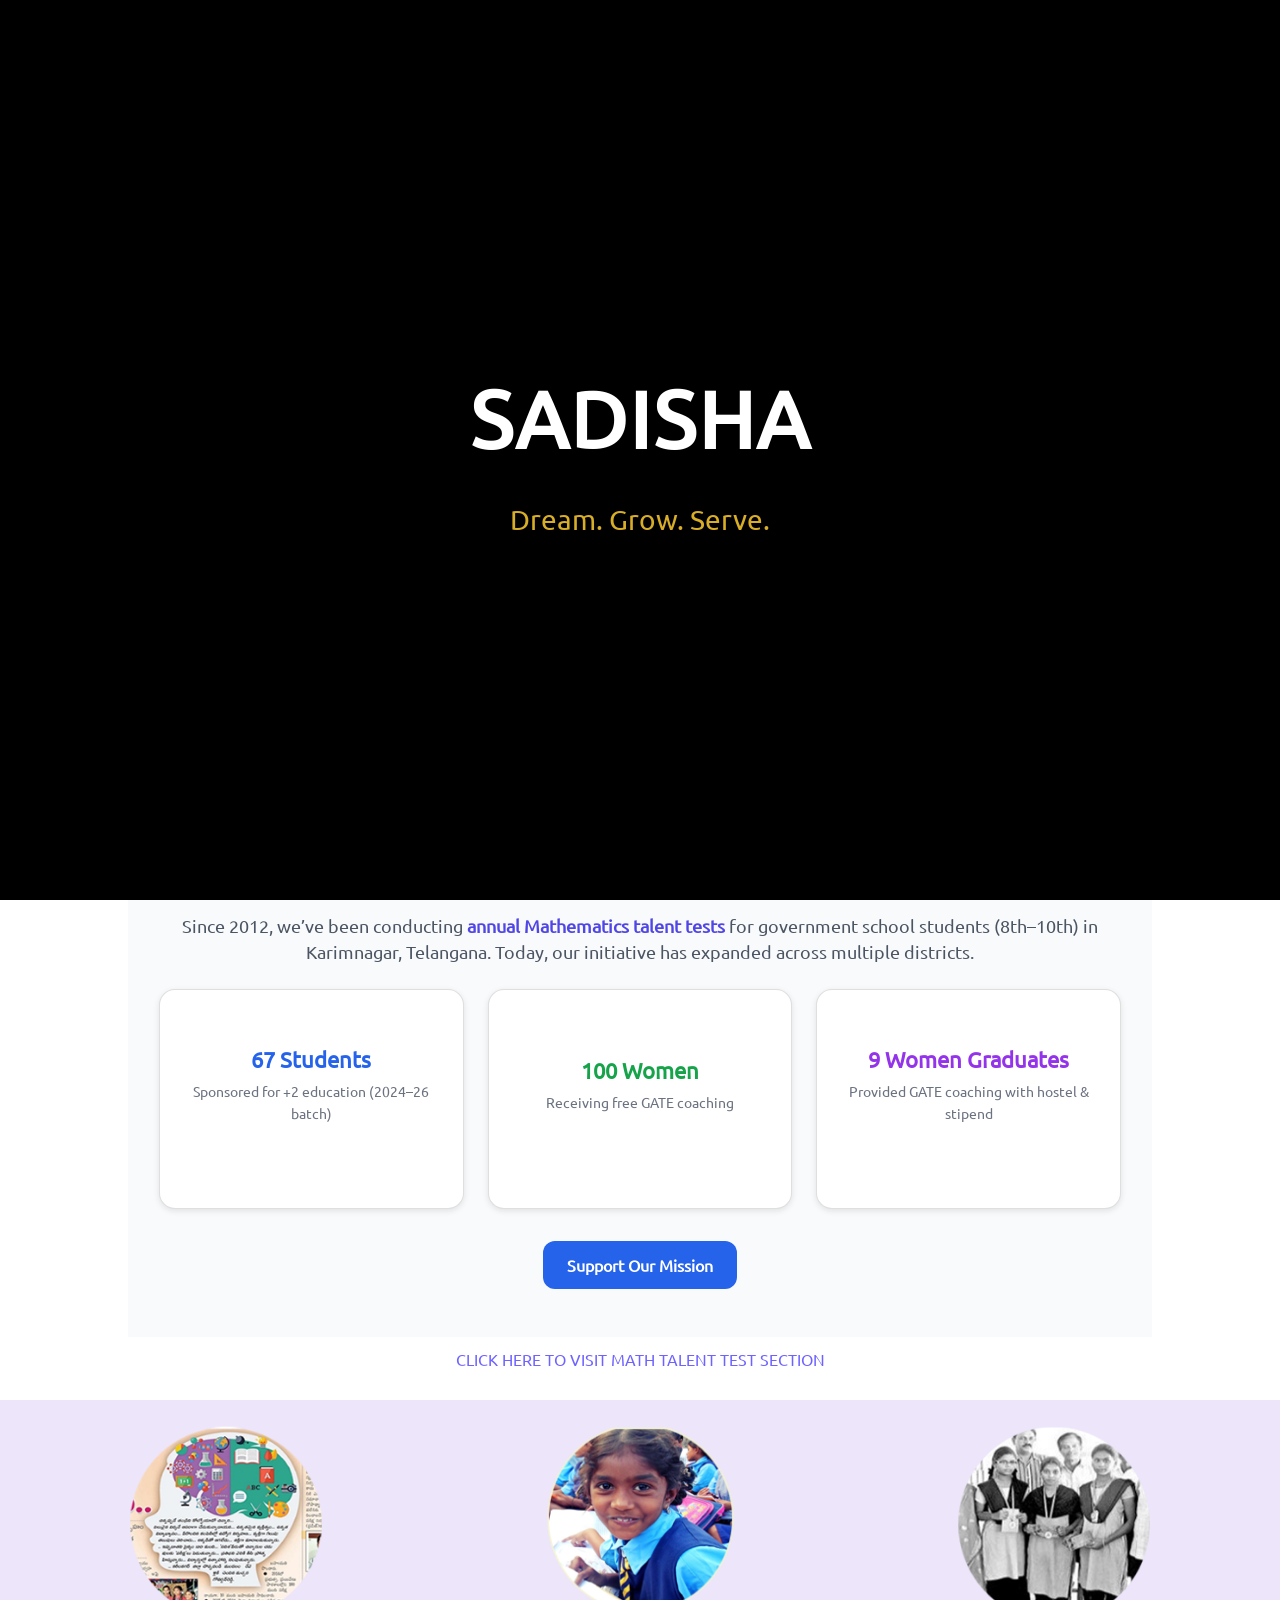
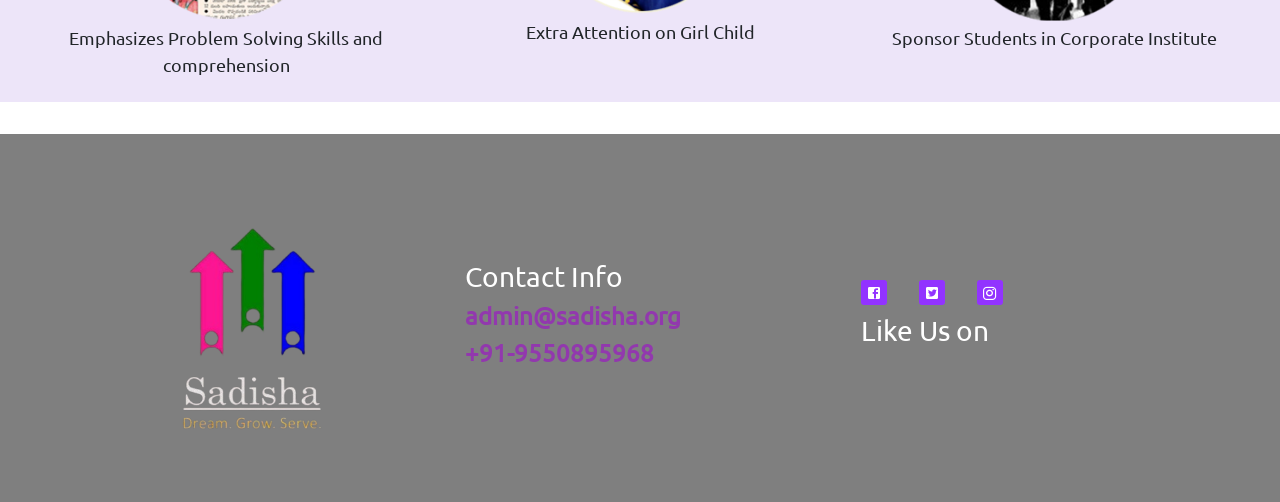
==== index.html @ 0dbefa98 "Deploy from mtt-ui: 2025-10-28 07:24:39" ====
<!doctype html>
<html lang="en">
<head>
  <meta charset="utf-8">
  <title>Sadisha Foundation</title>
  <base href="/">
  <meta name="viewport" content="width=device-width, initial-scale=1">
  <link rel="icon" type="image/x-icon" href="assets/images/sadisha.png">
  <link rel="manifest" href="manifest.webmanifest">
  <meta name="theme-color" content="#1976d2">
  <meta name="description" content="Sadisha means Right Direction. We are a registered NGO and a passionate team of more than 150 people who want to address countless problems in rural India." />
	<meta name="keywords" content="Sadisha,Right Direction, NGO" />
  <link href="https://fonts.googleapis.com/css?family=Roboto:300,400,500&display=swap" rel="stylesheet">
  <link href="https://fonts.googleapis.com/icon?family=Material+Icons" rel="stylesheet">
<link rel="stylesheet" href="styles.5f07644c80a8e936de86.css"></head>
<body>
<style>
  /* Intro screen styling */
  .intro-container {
    position: fixed;
    top: 0; left: 0;
    width: 100%; height: 100%;
    background: #000;  /* black background */
    display: flex;
    flex-direction: column;
    justify-content: center;
    align-items: center;
    z-index: 9999;
    animation: fadeIn 1s ease;
    pointer-events: all; /* allow blocking during intro */
  }

  .intro-title {
    font-size: 80px;
    font-weight: bold;
    color: #fff;
    text-align: center;
    letter-spacing: 2px;
    text-transform: uppercase;
    animation: zoomIn 1.5s ease;
  }

  .intro-tagline {
    font-size: 28px;
    color: #d8ad27;
    margin-top: 20px;
    font-weight: 300;
    text-align: center;
    animation: fadeSlideUp 2s ease;
  }

  /* Animations */
  @keyframes fadeIn {
    from { opacity: 0; }
    to   { opacity: 1; }
  }

  @keyframes fadeOut {
    from { opacity: 1; }
    to   { opacity: 0; }
  }

  @keyframes zoomIn {
    from { transform: scale(0.8); opacity: 0; }
    to   { transform: scale(1); opacity: 1; }
  }

  @keyframes fadeSlideUp {
    from { transform: translateY(20px); opacity: 0; }
    to   { transform: translateY(0); opacity: 1; }
  }
</style>
<div class="intro-container" id="intro">
  <div class="intro-title">Sadisha</div>
  <div class="intro-tagline">Dream. Grow. Serve.</div>
</div>

<script>
  // Play intro only once per session
  if (!sessionStorage.getItem("introPlayed")) {
    sessionStorage.setItem("introPlayed", "true");

    const intro = document.getElementById("intro");

    // Remove intro after 5 seconds
    setTimeout(() => {
      intro.style.animation = "fadeOut 1s ease forwards";
      intro.style.pointerEvents = "none"; // don’t block clicks after fade starts

      setTimeout(() => {
        intro.remove(); // remove completely after fade
      }, 1000);
    }, 5000);
  } else {
    // If already played, remove instantly
    document.getElementById("intro")?.remove();
  }
</script>

  <app-root></app-root>

  <script>

    (function(i,s,o,g,r,a,m){i['GoogleAnalyticsObject']=r;i[r]=i[r]||function(){
            (i[r].q=i[r].q||[]).push(arguments)},i[r].l=1*new Date();a=s.createElement(o),
        m=s.getElementsByTagName(o)[0];a.async=1;a.src=g;m.parentNode.insertBefore(a,m)
    })(window,document,'script','https://www.google-analytics.com/analytics_debug.js','ga');

    window.ga_debug = {trace: true};
    ga('create', 'xxxx-xxxx-xx', 'none');
    ga('send', 'pageview');


</script>
  <noscript>Please enable JavaScript to continue using this application.</noscript>
<script src="runtime-es2019.5e78fd393e0990b7fca6.js" type="module"></script><script src="runtime-es5.5e78fd393e0990b7fca6.js" nomodule defer></script><script src="polyfills-es5.6c6c1efe8bd0572d2210.js" nomodule defer></script><script src="polyfills-es2019.e5e094193fdfea4c150f.js" type="module"></script><script src="scripts.a70a96232d6a9f99d38d.js" defer></script><script src="main-es2019.23e95cdabbf8cc92e38c.js" type="module"></script><script src="main-es5.23e95cdabbf8cc92e38c.js" nomodule defer></script></body>
</html>
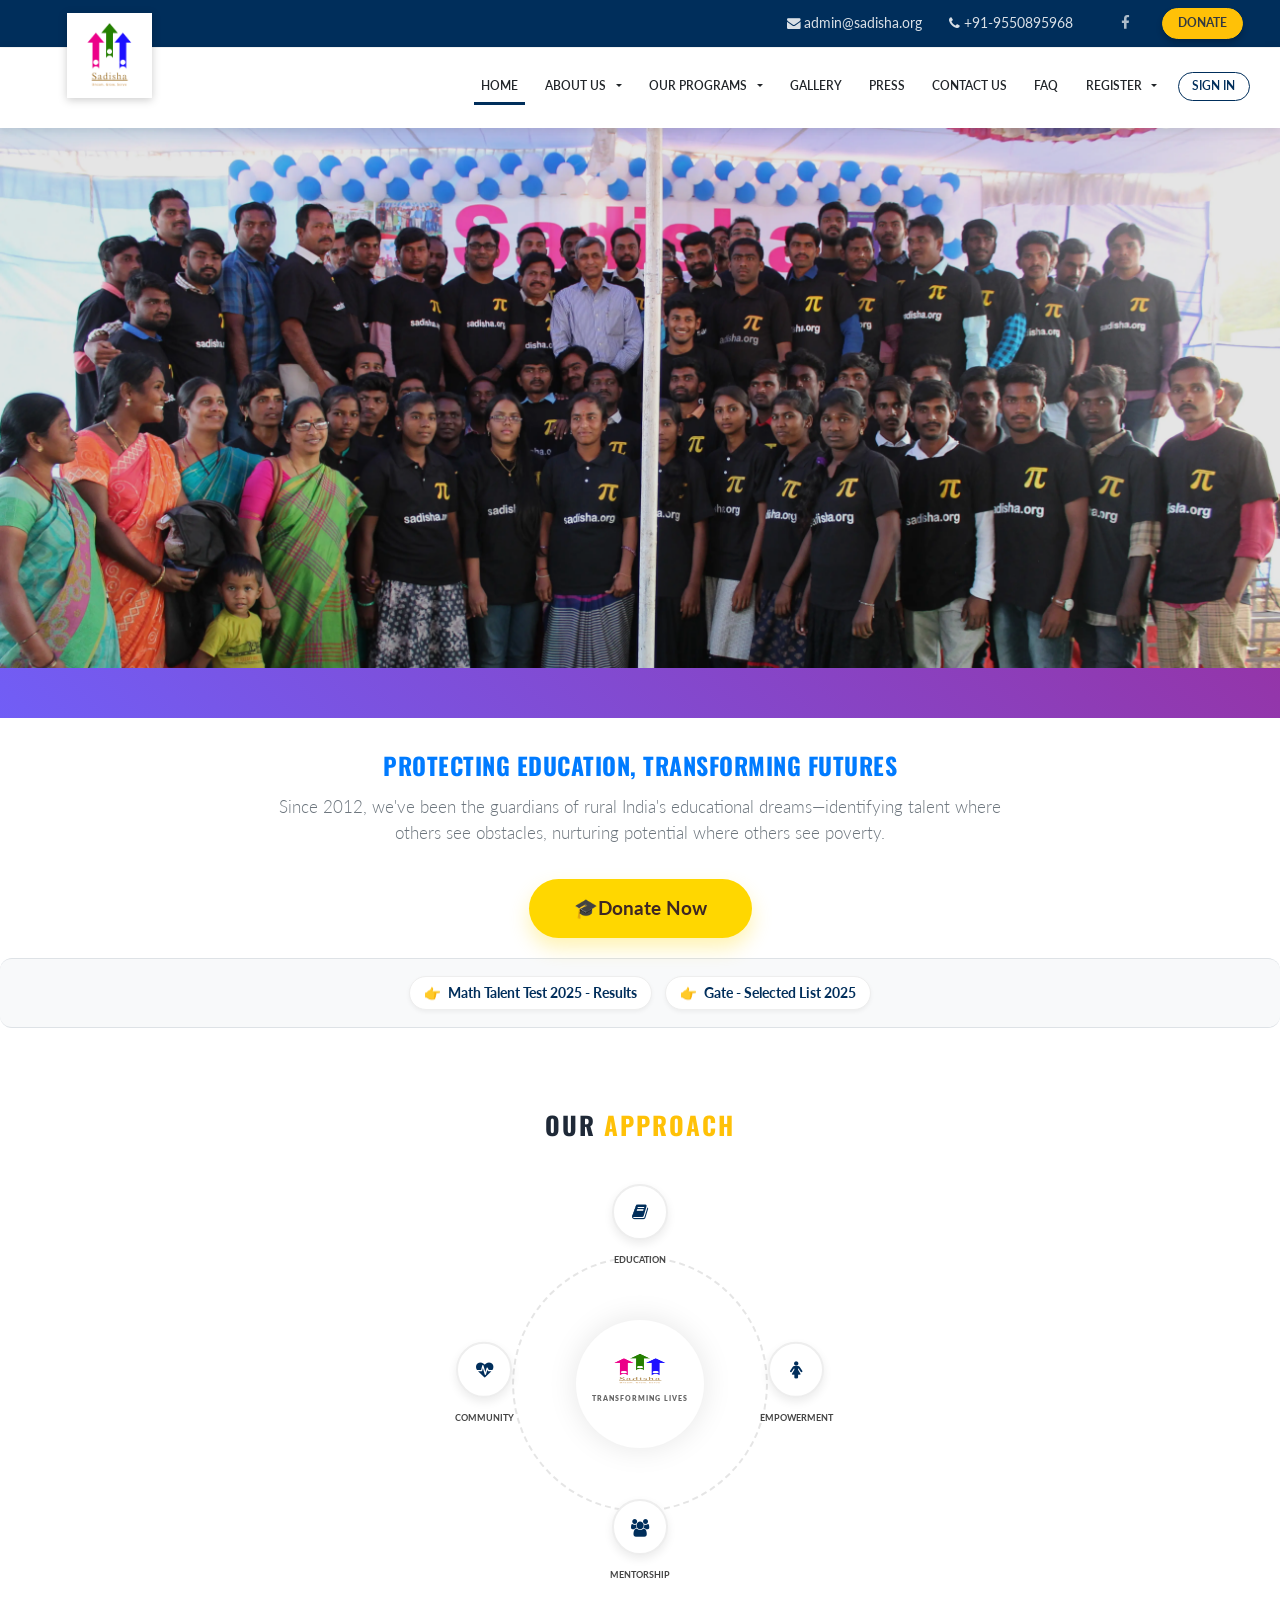
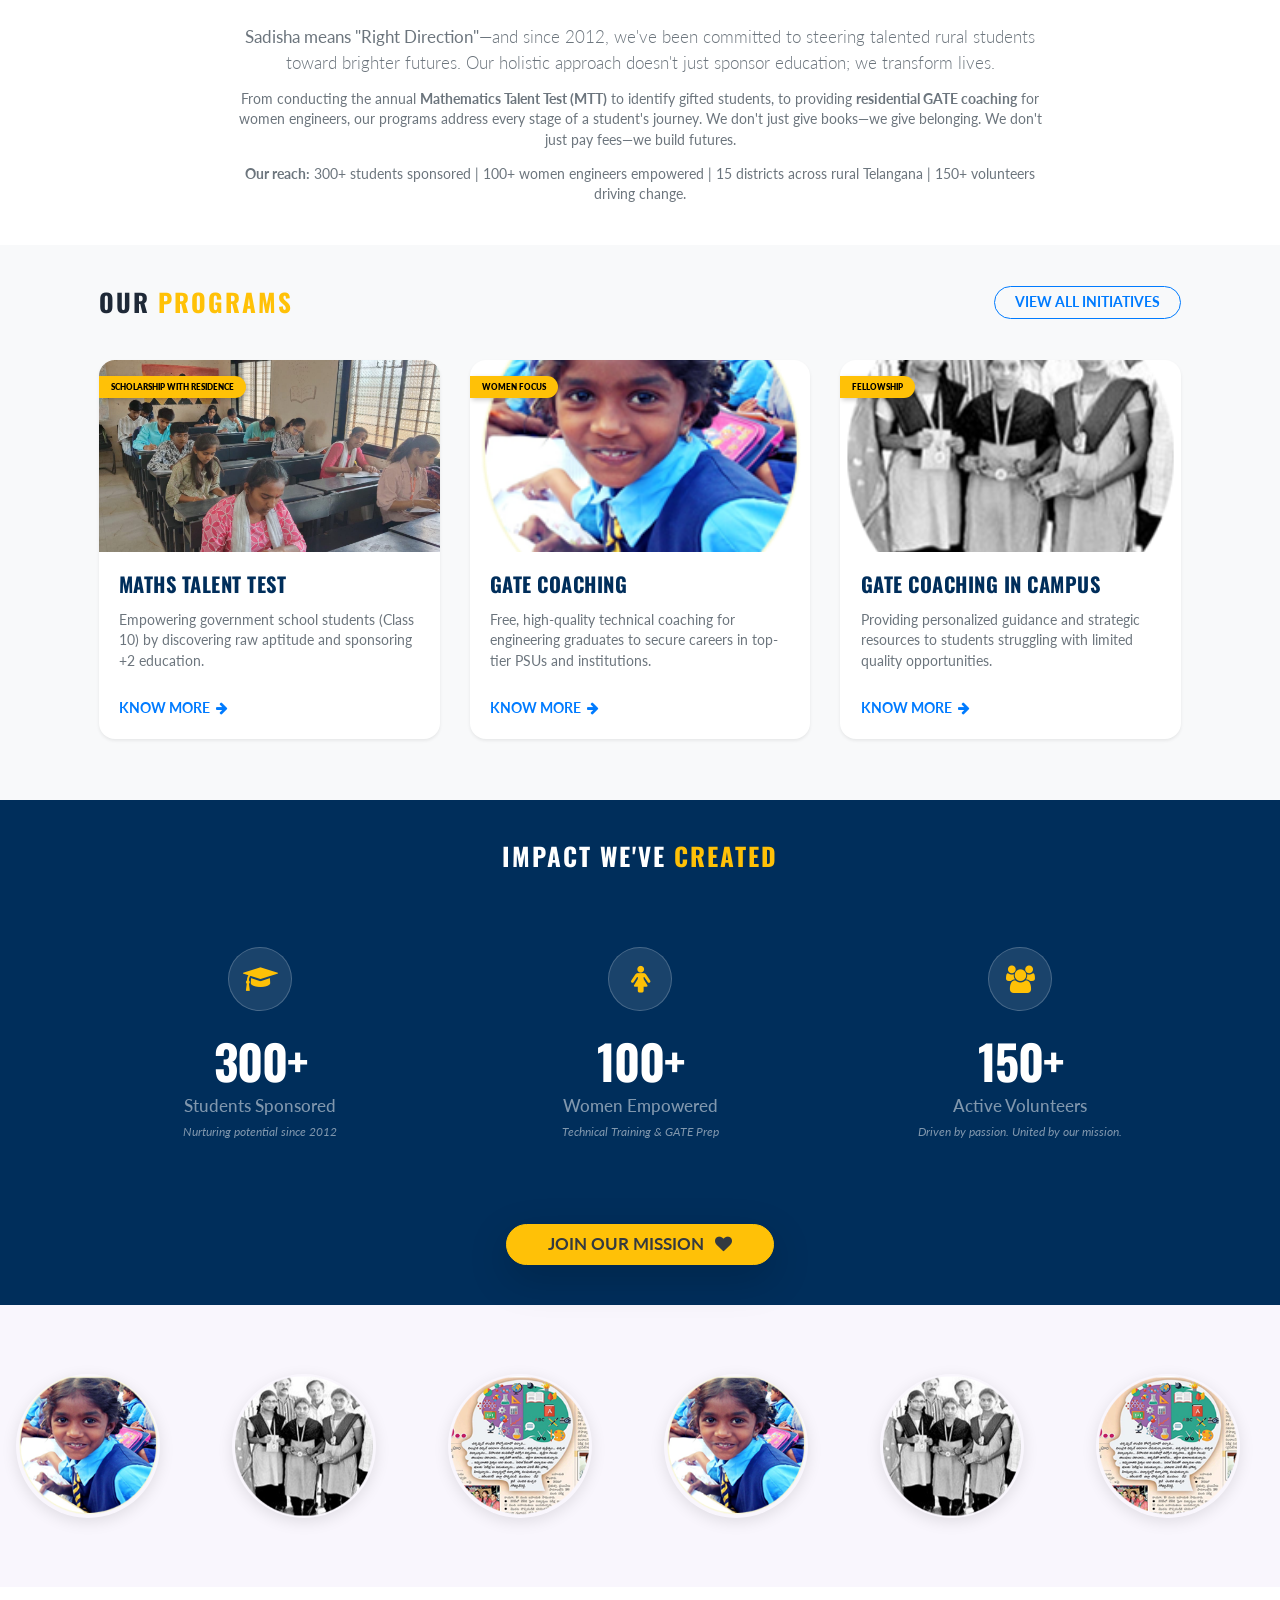
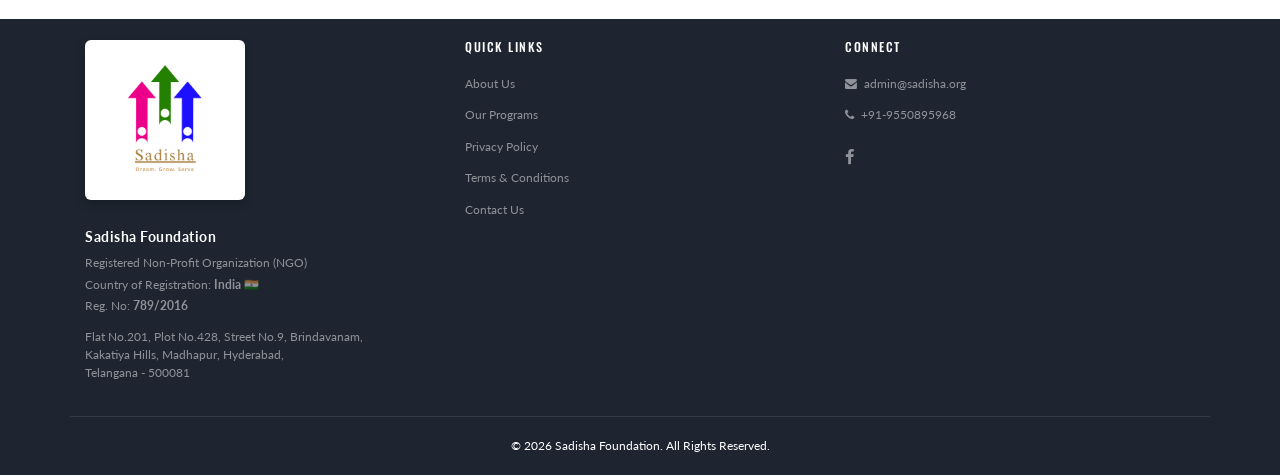
==== commit 47a7793c: "Deploy from mtt-ui: 2026-01-28 19:41:38" ====
--- a/index.html
+++ b/index.html
@@ -1,5 +1,6 @@
 <!doctype html>
 <html lang="en">
+
 <head>
   <meta charset="utf-8">
   <title>Sadisha Foundation</title>
@@ -8,110 +9,50 @@
   <link rel="icon" type="image/x-icon" href="assets/images/sadisha.png">
   <link rel="manifest" href="manifest.webmanifest">
   <meta name="theme-color" content="#1976d2">
-  <meta name="description" content="Sadisha means Right Direction. We are a registered NGO and a passionate team of more than 150 people who want to address countless problems in rural India." />
-	<meta name="keywords" content="Sadisha,Right Direction, NGO" />
-  <link href="https://fonts.googleapis.com/css?family=Roboto:300,400,500&display=swap" rel="stylesheet">
-  <link href="https://fonts.googleapis.com/icon?family=Material+Icons" rel="stylesheet">
-<link rel="stylesheet" href="styles.5f07644c80a8e936de86.css"></head>
+  <meta name="description"
+    content="Sadisha means Right Direction. We are a registered NGO and a passionate team of more than 150 people who want to address countless problems in rural India." />
+  <meta name="keywords" content="Sadisha,Right Direction, NGO" />
+
+  <!-- Preload LCP Hero Image for faster rendering -->
+  <link rel="preload" href="/assets/images/TeamWithJP.JPG" as="image" fetchpriority="high">
+  <link rel="preconnect" href="https://fonts.googleapis.com">
+  <link rel="preconnect" href="https://fonts.gstatic.com" crossorigin>
+  <link rel="preload"
+    href="https://fonts.googleapis.com/css2?family=Lato:wght@400;700&family=Oswald:wght@400;500;600&display=swap"
+    as="style" onload="this.onload=null;this.rel='stylesheet'">
+  <noscript>
+    <link href="https://fonts.googleapis.com/css2?family=Lato:wght@400;700&family=Oswald:wght@400;500;600&display=swap"
+      rel="stylesheet">
+  </noscript>
+  <link rel="preload" href="https://fonts.googleapis.com/icon?family=Material+Icons&display=swap" as="style"
+    onload="this.onload=null;this.rel='stylesheet'">
+  <noscript>
+    <link href="https://fonts.googleapis.com/icon?family=Material+Icons&display=swap" rel="stylesheet">
+  </noscript>
+  <link rel="preload" href="https://cdnjs.cloudflare.com/ajax/libs/font-awesome/4.7.0/css/font-awesome.min.css"
+    as="style" onload="this.onload=null;this.rel='stylesheet'">
+  <noscript>
+    <link rel="stylesheet" href="https://cdnjs.cloudflare.com/ajax/libs/font-awesome/4.7.0/css/font-awesome.min.css">
+  </noscript>
+
+  <!-- Google tag (gtag.js) -->
+  <script async src="https://www.googletagmanager.com/gtag/js?id=G-8802JPG4QK"></script>
+  <script>
+    window.dataLayer = window.dataLayer || [];
+    function gtag() { dataLayer.push(arguments); }
+    gtag('js', new Date());
+
+    gtag('config', 'G-8802JPG4QK');
+  </script>
+<link rel="stylesheet" href="styles.77f7fb21431e4eb62f02.css"></head>
+
 <body>
-<style>
-  /* Intro screen styling */
-  .intro-container {
-    position: fixed;
-    top: 0; left: 0;
-    width: 100%; height: 100%;
-    background: #000;  /* black background */
-    display: flex;
-    flex-direction: column;
-    justify-content: center;
-    align-items: center;
-    z-index: 9999;
-    animation: fadeIn 1s ease;
-    pointer-events: all; /* allow blocking during intro */
-  }
 
-  .intro-title {
-    font-size: 80px;
-    font-weight: bold;
-    color: #fff;
-    text-align: center;
-    letter-spacing: 2px;
-    text-transform: uppercase;
-    animation: zoomIn 1.5s ease;
-  }
-
-  .intro-tagline {
-    font-size: 28px;
-    color: #d8ad27;
-    margin-top: 20px;
-    font-weight: 300;
-    text-align: center;
-    animation: fadeSlideUp 2s ease;
-  }
-
-  /* Animations */
-  @keyframes fadeIn {
-    from { opacity: 0; }
-    to   { opacity: 1; }
-  }
-
-  @keyframes fadeOut {
-    from { opacity: 1; }
-    to   { opacity: 0; }
-  }
-
-  @keyframes zoomIn {
-    from { transform: scale(0.8); opacity: 0; }
-    to   { transform: scale(1); opacity: 1; }
-  }
-
-  @keyframes fadeSlideUp {
-    from { transform: translateY(20px); opacity: 0; }
-    to   { transform: translateY(0); opacity: 1; }
-  }
-</style>
-<div class="intro-container" id="intro">
-  <div class="intro-title">Sadisha</div>
-  <div class="intro-tagline">Dream. Grow. Serve.</div>
-</div>
-
-<script>
-  // Play intro only once per session
-  if (!sessionStorage.getItem("introPlayed")) {
-    sessionStorage.setItem("introPlayed", "true");
-
-    const intro = document.getElementById("intro");
-
-    // Remove intro after 5 seconds
-    setTimeout(() => {
-      intro.style.animation = "fadeOut 1s ease forwards";
-      intro.style.pointerEvents = "none"; // don’t block clicks after fade starts
-
-      setTimeout(() => {
-        intro.remove(); // remove completely after fade
-      }, 1000);
-    }, 5000);
-  } else {
-    // If already played, remove instantly
-    document.getElementById("intro")?.remove();
-  }
-</script>
 
   <app-root></app-root>
 
-  <script>
 
-    (function(i,s,o,g,r,a,m){i['GoogleAnalyticsObject']=r;i[r]=i[r]||function(){
-            (i[r].q=i[r].q||[]).push(arguments)},i[r].l=1*new Date();a=s.createElement(o),
-        m=s.getElementsByTagName(o)[0];a.async=1;a.src=g;m.parentNode.insertBefore(a,m)
-    })(window,document,'script','https://www.google-analytics.com/analytics_debug.js','ga');
+  <noscript>Please enable JavaScript to continue using this application.</noscript>
+<script src="runtime.b19d7425e21eb2e9309b.js" defer></script><script src="polyfills.b64b2b9f715c4170227d.js" defer></script><script src="scripts.a70a96232d6a9f99d38d.js" defer></script><script src="main.6567ce0461f46b5b577d.js" defer></script></body>
 
-    window.ga_debug = {trace: true};
-    ga('create', 'xxxx-xxxx-xx', 'none');
-    ga('send', 'pageview');
-
-
-</script>
-  <noscript>Please enable JavaScript to continue using this application.</noscript>
-<script src="runtime-es2019.5e78fd393e0990b7fca6.js" type="module"></script><script src="runtime-es5.5e78fd393e0990b7fca6.js" nomodule defer></script><script src="polyfills-es5.6c6c1efe8bd0572d2210.js" nomodule defer></script><script src="polyfills-es2019.e5e094193fdfea4c150f.js" type="module"></script><script src="scripts.a70a96232d6a9f99d38d.js" defer></script><script src="main-es2019.23e95cdabbf8cc92e38c.js" type="module"></script><script src="main-es5.23e95cdabbf8cc92e38c.js" nomodule defer></script></body>
-</html>
+</html>
--- a/styles.77f7fb21431e4eb62f02.css
+++ b/styles.77f7fb21431e4eb62f02.css
@@ -0,0 +1,23 @@
+@charset "UTF-8";.ng-select.ng-select-opened>.ng-select-container{background:#fff;border-color:#b3b3b3 #ccc #d9d9d9}.ng-select.ng-select-opened>.ng-select-container:hover{box-shadow:none}.ng-select.ng-select-opened>.ng-select-container .ng-arrow{top:-2px;border-color:transparent transparent #999;border-width:0 5px 5px}.ng-select.ng-select-opened>.ng-select-container .ng-arrow:hover{border-color:transparent transparent #333}.ng-select.ng-select-opened.ng-select-bottom>.ng-select-container{border-bottom-right-radius:0;border-bottom-left-radius:0}.ng-select.ng-select-opened.ng-select-top>.ng-select-container{border-top-right-radius:0;border-top-left-radius:0}.ng-select.ng-select-focused:not(.ng-select-opened)>.ng-select-container{border-color:#007eff;box-shadow:inset 0 1px 1px rgba(0,0,0,.075),0 0 0 3px rgba(0,126,255,.1)}.ng-select.ng-select-disabled>.ng-select-container{background-color:#f9f9f9}.ng-select .ng-has-value .ng-placeholder{display:none}.ng-select .ng-select-container{color:#333;background-color:#fff;border-radius:4px;border:1px solid #ccc;min-height:36px;align-items:center}.ng-select .ng-select-container:hover{box-shadow:0 1px 0 rgba(0,0,0,.06)}.ng-select .ng-select-container .ng-value-container{align-items:center;padding-left:10px}[dir=rtl] .ng-select .ng-select-container .ng-value-container{padding-right:10px;padding-left:0}.ng-select .ng-select-container .ng-value-container .ng-placeholder{color:#999}.ng-select.ng-select-single .ng-select-container{height:36px}.ng-select.ng-select-single .ng-select-container .ng-value-container .ng-input{top:5px;left:0;padding-left:10px;padding-right:50px}[dir=rtl] .ng-select.ng-select-single .ng-select-container .ng-value-container .ng-input{padding-right:10px;padding-left:50px}.ng-select.ng-select-multiple.ng-select-disabled>.ng-select-container .ng-value-container .ng-value{background-color:#f9f9f9;border:1px solid #e6e6e6}.ng-select.ng-select-multiple.ng-select-disabled>.ng-select-container .ng-value-container .ng-value .ng-value-label{padding:0 5px}.ng-select.ng-select-multiple .ng-select-container .ng-value-container{padding-top:5px;padding-left:7px}[dir=rtl] .ng-select.ng-select-multiple .ng-select-container .ng-value-container{padding-right:7px;padding-left:0}.ng-select.ng-select-multiple .ng-select-container .ng-value-container .ng-value{font-size:.9em;margin-bottom:5px;background-color:#ebf5ff;border-radius:2px;margin-right:5px}[dir=rtl] .ng-select.ng-select-multiple .ng-select-container .ng-value-container .ng-value{margin-right:0;margin-left:5px}.ng-select.ng-select-multiple .ng-select-container .ng-value-container .ng-value.ng-value-disabled{background-color:#f9f9f9}.ng-select.ng-select-multiple .ng-select-container .ng-value-container .ng-value.ng-value-disabled .ng-value-label{padding-left:5px}[dir=rtl] .ng-select.ng-select-multiple .ng-select-container .ng-value-container .ng-value.ng-value-disabled .ng-value-label{padding-left:0;padding-right:5px}.ng-select.ng-select-multiple .ng-select-container .ng-value-container .ng-value .ng-value-icon,.ng-select.ng-select-multiple .ng-select-container .ng-value-container .ng-value .ng-value-label{display:inline-block;padding:1px 5px}.ng-select.ng-select-multiple .ng-select-container .ng-value-container .ng-value .ng-value-icon:hover{background-color:#d1e8ff}.ng-select.ng-select-multiple .ng-select-container .ng-value-container .ng-value .ng-value-icon.left{border-right:1px solid #b8dbff}[dir=rtl] .ng-select.ng-select-multiple .ng-select-container .ng-value-container .ng-value .ng-value-icon.left{border-left:1px solid #b8dbff;border-right:none}.ng-select.ng-select-multiple .ng-select-container .ng-value-container .ng-value .ng-value-icon.right{border-left:1px solid #b8dbff}[dir=rtl] .ng-select.ng-select-multiple .ng-select-container .ng-value-container .ng-value .ng-value-icon.right{border-left:0;border-right:1px solid #b8dbff}.ng-select.ng-select-multiple .ng-select-container .ng-value-container .ng-input{padding:0 0 3px 3px}[dir=rtl] .ng-select.ng-select-multiple .ng-select-container .ng-value-container .ng-input{padding:0 3px 3px 0}.ng-select.ng-select-multiple .ng-select-container .ng-value-container .ng-placeholder{top:5px;padding-bottom:5px;padding-left:3px}[dir=rtl] .ng-select.ng-select-multiple .ng-select-container .ng-value-container .ng-placeholder{padding-right:3px;padding-left:0}.ng-select .ng-clear-wrapper{color:#999}.ng-select .ng-clear-wrapper:hover .ng-clear{color:#d0021b}.ng-select .ng-spinner-zone{padding:5px 5px 0 0}[dir=rtl] .ng-select .ng-spinner-zone{padding:5px 0 0 5px}.ng-select .ng-arrow-wrapper{width:25px;padding-right:5px}[dir=rtl] .ng-select .ng-arrow-wrapper{padding-left:5px;padding-right:0}.ng-select .ng-arrow-wrapper:hover .ng-arrow{border-top-color:#666}.ng-select .ng-arrow-wrapper .ng-arrow{border-color:#999 transparent transparent;border-style:solid;border-width:5px 5px 2.5px}.ng-dropdown-panel{background-color:#fff;border:1px solid #ccc;box-shadow:0 1px 0 rgba(0,0,0,.06);left:0}.ng-dropdown-panel.ng-select-bottom{top:100%;border-bottom-right-radius:4px;border-bottom-left-radius:4px;border-top-color:#e6e6e6;margin-top:-1px}.ng-dropdown-panel.ng-select-bottom .ng-dropdown-panel-items .ng-option:last-child{border-bottom-right-radius:4px;border-bottom-left-radius:4px}.ng-dropdown-panel.ng-select-top{bottom:100%;border-top-right-radius:4px;border-top-left-radius:4px;border-bottom-color:#e6e6e6;margin-bottom:-1px}.ng-dropdown-panel.ng-select-top .ng-dropdown-panel-items .ng-option:first-child{border-top-right-radius:4px;border-top-left-radius:4px}.ng-dropdown-panel .ng-dropdown-header{border-bottom:1px solid #ccc;padding:5px 7px}.ng-dropdown-panel .ng-dropdown-footer{border-top:1px solid #ccc;padding:5px 7px}.ng-dropdown-panel .ng-dropdown-panel-items .ng-optgroup{-webkit-user-select:none;user-select:none;padding:8px 10px;font-weight:500;color:rgba(0,0,0,.54);cursor:pointer}.ng-dropdown-panel .ng-dropdown-panel-items .ng-optgroup.ng-option-disabled{cursor:default}.ng-dropdown-panel .ng-dropdown-panel-items .ng-optgroup.ng-option-marked{background-color:#f5faff}.ng-dropdown-panel .ng-dropdown-panel-items .ng-optgroup.ng-option-selected,.ng-dropdown-panel .ng-dropdown-panel-items .ng-optgroup.ng-option-selected.ng-option-marked{background-color:#ebf5ff;font-weight:600}.ng-dropdown-panel .ng-dropdown-panel-items .ng-option{background-color:#fff;color:rgba(0,0,0,.87);padding:8px 10px}.ng-dropdown-panel .ng-dropdown-panel-items .ng-option.ng-option-selected,.ng-dropdown-panel .ng-dropdown-panel-items .ng-option.ng-option-selected.ng-option-marked{color:#333;background-color:#ebf5ff}.ng-dropdown-panel .ng-dropdown-panel-items .ng-option.ng-option-selected .ng-option-label,.ng-dropdown-panel .ng-dropdown-panel-items .ng-option.ng-option-selected.ng-option-marked .ng-option-label{font-weight:600}.ng-dropdown-panel .ng-dropdown-panel-items .ng-option.ng-option-marked{background-color:#f5faff;color:#333}.ng-dropdown-panel .ng-dropdown-panel-items .ng-option.ng-option-disabled{color:#ccc}.ng-dropdown-panel .ng-dropdown-panel-items .ng-option.ng-option-child{padding-left:22px}[dir=rtl] .ng-dropdown-panel .ng-dropdown-panel-items .ng-option.ng-option-child{padding-right:22px;padding-left:0}.ng-dropdown-panel .ng-dropdown-panel-items .ng-option .ng-tag-label{font-size:80%;font-weight:400;padding-right:5px}[dir=rtl] .ng-dropdown-panel .ng-dropdown-panel-items .ng-option .ng-tag-label{padding-left:5px;padding-right:0}[dir=rtl] .ng-dropdown-panel{direction:rtl;text-align:right}.mat-badge-content{font-weight:600;font-size:12px;font-family:Roboto,Helvetica Neue,sans-serif}.mat-badge-small .mat-badge-content{font-size:9px}.mat-badge-large .mat-badge-content{font-size:24px}.mat-h1,.mat-headline,.mat-typography h1{font:400 24px/32px Roboto,Helvetica Neue,sans-serif;margin:0 0 16px}.mat-h2,.mat-title,.mat-typography h2{font:500 20px/32px Roboto,Helvetica Neue,sans-serif;margin:0 0 16px}.mat-h3,.mat-subheading-2,.mat-typography h3{font:400 16px/28px Roboto,Helvetica Neue,sans-serif;margin:0 0 16px}.mat-h4,.mat-subheading-1,.mat-typography h4{font:400 15px/24px Roboto,Helvetica Neue,sans-serif;margin:0 0 16px}.mat-h5,.mat-typography h5{font:400 11.62px/20px Roboto,Helvetica Neue,sans-serif;margin:0 0 12px}.mat-h6,.mat-typography h6{font:400 9.38px/20px Roboto,Helvetica Neue,sans-serif;margin:0 0 12px}.mat-body-2,.mat-body-strong{font:500 14px/24px Roboto,Helvetica Neue,sans-serif}.mat-body,.mat-body-1,.mat-typography{font:400 14px/20px Roboto,Helvetica Neue,sans-serif}.mat-body-1 p,.mat-body p,.mat-typography p{margin:0 0 12px}.mat-caption,.mat-small{font:400 12px/20px Roboto,Helvetica Neue,sans-serif}.mat-display-4,.mat-typography .mat-display-4{font:300 112px/112px Roboto,Helvetica Neue,sans-serif;letter-spacing:-.05em;margin:0 0 56px}.mat-display-3,.mat-typography .mat-display-3{font:400 56px/56px Roboto,Helvetica Neue,sans-serif;letter-spacing:-.02em;margin:0 0 64px}.mat-display-2,.mat-typography .mat-display-2{font:400 45px/48px Roboto,Helvetica Neue,sans-serif;letter-spacing:-.005em;margin:0 0 64px}.mat-display-1,.mat-typography .mat-display-1{font:400 34px/40px Roboto,Helvetica Neue,sans-serif;margin:0 0 64px}.mat-bottom-sheet-container{font:400 14px/20px Roboto,Helvetica Neue,sans-serif}.mat-button,.mat-fab,.mat-flat-button,.mat-icon-button,.mat-mini-fab,.mat-raised-button,.mat-stroked-button{font-family:Roboto,Helvetica Neue,sans-serif;font-size:14px;font-weight:500}.mat-button-toggle,.mat-card{font-family:Roboto,Helvetica Neue,sans-serif}.mat-card-title{font-size:24px;font-weight:500}.mat-card-header .mat-card-title{font-size:20px}.mat-card-content,.mat-card-subtitle{font-size:14px}.mat-checkbox{font-family:Roboto,Helvetica Neue,sans-serif}.mat-checkbox-layout .mat-checkbox-label{line-height:24px}.mat-chip{font-size:14px;font-weight:500}.mat-chip .mat-chip-remove.mat-icon,.mat-chip .mat-chip-trailing-icon.mat-icon{font-size:18px}.mat-table{font-family:Roboto,Helvetica Neue,sans-serif}.mat-header-cell{font-size:12px;font-weight:500}.mat-cell,.mat-footer-cell{font-size:14px}.mat-calendar{font-family:Roboto,Helvetica Neue,sans-serif}.mat-calendar-body{font-size:13px}.mat-calendar-body-label,.mat-calendar-period-button{font-size:14px;font-weight:500}.mat-calendar-table-header th{font-size:11px;font-weight:400}.mat-dialog-title{font:500 20px/32px Roboto,Helvetica Neue,sans-serif}.mat-expansion-panel-header{font-family:Roboto,Helvetica Neue,sans-serif;font-size:15px;font-weight:400}.mat-expansion-panel-content{font:400 14px/20px Roboto,Helvetica Neue,sans-serif}.mat-form-field{font-size:inherit;font-weight:400;line-height:1.125;font-family:Roboto,Helvetica Neue,sans-serif}.mat-form-field-wrapper{padding-bottom:1.34375em}.mat-form-field-prefix .mat-icon,.mat-form-field-suffix .mat-icon{font-size:150%;line-height:1.125}.mat-form-field-prefix .mat-icon-button,.mat-form-field-suffix .mat-icon-button{height:1.5em;width:1.5em}.mat-form-field-prefix .mat-icon-button .mat-icon,.mat-form-field-suffix .mat-icon-button .mat-icon{height:1.125em;line-height:1.125}.mat-form-field-infix{padding:.5em 0;border-top:.84375em solid transparent}.mat-form-field-can-float.mat-form-field-should-float .mat-form-field-label,.mat-form-field-can-float .mat-input-server:focus+.mat-form-field-label-wrapper .mat-form-field-label{transform:translateY(-1.34375em) scale(.75);width:133.3333333333%}.mat-form-field-can-float .mat-input-server[label]:not(:label-shown)+.mat-form-field-label-wrapper .mat-form-field-label{transform:translateY(-1.34374em) scale(.75);width:133.3333433333%}.mat-form-field-label-wrapper{top:-.84375em;padding-top:.84375em}.mat-form-field-label{top:1.34375em}.mat-form-field-underline{bottom:1.34375em}.mat-form-field-subscript-wrapper{font-size:75%;margin-top:.6666666667em;top:calc(100% - 1.79167em)}.mat-form-field-appearance-legacy .mat-form-field-wrapper{padding-bottom:1.25em}.mat-form-field-appearance-legacy .mat-form-field-infix{padding:.4375em 0}.mat-form-field-appearance-legacy.mat-form-field-can-float.mat-form-field-should-float .mat-form-field-label,.mat-form-field-appearance-legacy.mat-form-field-can-float .mat-input-server:focus+.mat-form-field-label-wrapper .mat-form-field-label{transform:translateY(-1.28125em) scale(.75) perspective(100px) translateZ(.001px);-ms-transform:translateY(-1.28125em) scale(.75);width:133.3333333333%}.mat-form-field-appearance-legacy.mat-form-field-can-float .mat-form-field-autofill-control:-webkit-autofill+.mat-form-field-label-wrapper .mat-form-field-label{transform:translateY(-1.28125em) scale(.75) perspective(100px) translateZ(.00101px);-ms-transform:translateY(-1.28124em) scale(.75);width:133.3333433333%}.mat-form-field-appearance-legacy.mat-form-field-can-float .mat-input-server[label]:not(:label-shown)+.mat-form-field-label-wrapper .mat-form-field-label{transform:translateY(-1.28125em) scale(.75) perspective(100px) translateZ(.00102px);-ms-transform:translateY(-1.28123em) scale(.75);width:133.3333533333%}.mat-form-field-appearance-legacy .mat-form-field-label{top:1.28125em}.mat-form-field-appearance-legacy .mat-form-field-underline{bottom:1.25em}.mat-form-field-appearance-legacy .mat-form-field-subscript-wrapper{margin-top:.5416666667em;top:calc(100% - 1.66667em)}@media print{.mat-form-field-appearance-legacy.mat-form-field-can-float.mat-form-field-should-float .mat-form-field-label,.mat-form-field-appearance-legacy.mat-form-field-can-float .mat-input-server:focus+.mat-form-field-label-wrapper .mat-form-field-label{transform:translateY(-1.28122em) scale(.75)}.mat-form-field-appearance-legacy.mat-form-field-can-float .mat-form-field-autofill-control:-webkit-autofill+.mat-form-field-label-wrapper .mat-form-field-label{transform:translateY(-1.28121em) scale(.75)}.mat-form-field-appearance-legacy.mat-form-field-can-float .mat-input-server[label]:not(:label-shown)+.mat-form-field-label-wrapper .mat-form-field-label{transform:translateY(-1.2812em) scale(.75)}}.mat-form-field-appearance-fill .mat-form-field-infix{padding:.25em 0 .75em}.mat-form-field-appearance-fill .mat-form-field-label{top:1.09375em;margin-top:-.5em}.mat-form-field-appearance-fill.mat-form-field-can-float.mat-form-field-should-float .mat-form-field-label,.mat-form-field-appearance-fill.mat-form-field-can-float .mat-input-server:focus+.mat-form-field-label-wrapper .mat-form-field-label{transform:translateY(-.59375em) scale(.75);width:133.3333333333%}.mat-form-field-appearance-fill.mat-form-field-can-float .mat-input-server[label]:not(:label-shown)+.mat-form-field-label-wrapper .mat-form-field-label{transform:translateY(-.59374em) scale(.75);width:133.3333433333%}.mat-form-field-appearance-outline .mat-form-field-infix{padding:1em 0}.mat-form-field-appearance-outline .mat-form-field-label{top:1.84375em;margin-top:-.25em}.mat-form-field-appearance-outline.mat-form-field-can-float.mat-form-field-should-float .mat-form-field-label,.mat-form-field-appearance-outline.mat-form-field-can-float .mat-input-server:focus+.mat-form-field-label-wrapper .mat-form-field-label{transform:translateY(-1.59375em) scale(.75);width:133.3333333333%}.mat-form-field-appearance-outline.mat-form-field-can-float .mat-input-server[label]:not(:label-shown)+.mat-form-field-label-wrapper .mat-form-field-label{transform:translateY(-1.59374em) scale(.75);width:133.3333433333%}.mat-grid-tile-footer,.mat-grid-tile-header{font-size:14px}.mat-grid-tile-footer .mat-line,.mat-grid-tile-header .mat-line{white-space:nowrap;overflow:hidden;text-overflow:ellipsis;display:block;box-sizing:border-box}.mat-grid-tile-footer .mat-line:nth-child(n+2),.mat-grid-tile-header .mat-line:nth-child(n+2){font-size:12px}input.mat-input-element{margin-top:-.0625em}.mat-menu-item{font-family:Roboto,Helvetica Neue,sans-serif;font-size:14px;font-weight:400}.mat-paginator,.mat-paginator-page-size .mat-select-trigger{font-family:Roboto,Helvetica Neue,sans-serif;font-size:12px}.mat-radio-button,.mat-select{font-family:Roboto,Helvetica Neue,sans-serif}.mat-select-trigger{height:1.125em}.mat-slide-toggle-content,.mat-slider-thumb-label-text{font-family:Roboto,Helvetica Neue,sans-serif}.mat-slider-thumb-label-text{font-size:12px;font-weight:500}.mat-stepper-horizontal,.mat-stepper-vertical{font-family:Roboto,Helvetica Neue,sans-serif}.mat-step-label{font-size:14px;font-weight:400}.mat-step-sub-label-error{font-weight:400}.mat-step-label-error{font-size:14px}.mat-step-label-selected{font-size:14px;font-weight:500}.mat-tab-group,.mat-tab-label,.mat-tab-link{font-family:Roboto,Helvetica Neue,sans-serif}.mat-tab-label,.mat-tab-link{font-size:14px;font-weight:500}.mat-toolbar,.mat-toolbar h1,.mat-toolbar h2,.mat-toolbar h3,.mat-toolbar h4,.mat-toolbar h5,.mat-toolbar h6{font:500 20px/32px Roboto,Helvetica Neue,sans-serif;margin:0}.mat-tooltip{font-family:Roboto,Helvetica Neue,sans-serif;font-size:10px;padding-top:6px;padding-bottom:6px}.mat-tooltip-handset{font-size:14px;padding-top:8px;padding-bottom:8px}.mat-list-item,.mat-list-option{font-family:Roboto,Helvetica Neue,sans-serif}.mat-list-base .mat-list-item{font-size:16px}.mat-list-base .mat-list-item .mat-line{white-space:nowrap;overflow:hidden;text-overflow:ellipsis;display:block;box-sizing:border-box}.mat-list-base .mat-list-item .mat-line:nth-child(n+2){font-size:14px}.mat-list-base .mat-list-option{font-size:16px}.mat-list-base .mat-list-option .mat-line{white-space:nowrap;overflow:hidden;text-overflow:ellipsis;display:block;box-sizing:border-box}.mat-list-base .mat-list-option .mat-line:nth-child(n+2){font-size:14px}.mat-list-base .mat-subheader{font-family:Roboto,Helvetica Neue,sans-serif;font-size:14px;font-weight:500}.mat-list-base[dense] .mat-list-item{font-size:12px}.mat-list-base[dense] .mat-list-item .mat-line{white-space:nowrap;overflow:hidden;text-overflow:ellipsis;display:block;box-sizing:border-box}.mat-list-base[dense] .mat-list-item .mat-line:nth-child(n+2),.mat-list-base[dense] .mat-list-option{font-size:12px}.mat-list-base[dense] .mat-list-option .mat-line{white-space:nowrap;overflow:hidden;text-overflow:ellipsis;display:block;box-sizing:border-box}.mat-list-base[dense] .mat-list-option .mat-line:nth-child(n+2){font-size:12px}.mat-list-base[dense] .mat-subheader{font-family:Roboto,Helvetica Neue,sans-serif;font-size:12px;font-weight:500}.mat-option{font-family:Roboto,Helvetica Neue,sans-serif;font-size:16px}.mat-optgroup-label{font:500 14px/24px Roboto,Helvetica Neue,sans-serif}.mat-simple-snackbar{font-family:Roboto,Helvetica Neue,sans-serif;font-size:14px}.mat-simple-snackbar-action{line-height:1;font-family:inherit;font-size:inherit;font-weight:500}.mat-tree{font-family:Roboto,Helvetica Neue,sans-serif}.mat-nested-tree-node,.mat-tree-node{font-weight:400;font-size:14px}.mat-ripple{overflow:hidden;position:relative}.mat-ripple.mat-ripple-unbounded{overflow:visible}.mat-ripple-element{position:absolute;border-radius:50%;pointer-events:none;transition:opacity,transform 0ms cubic-bezier(0,0,.2,1);transform:scale(0)}@media (-ms-high-contrast:active){.mat-ripple-element{display:none}}.cdk-visually-hidden{border:0;clip:rect(0 0 0 0);height:1px;margin:-1px;overflow:hidden;padding:0;position:absolute;width:1px;outline:0;-webkit-appearance:none;-moz-appearance:none}.cdk-global-overlay-wrapper,.cdk-overlay-container{pointer-events:none;top:0;left:0;height:100%;width:100%}.cdk-overlay-container{position:fixed;z-index:1000}.cdk-overlay-container:empty{display:none}.cdk-global-overlay-wrapper,.cdk-overlay-pane{display:flex;position:absolute;z-index:1000}.cdk-overlay-pane{pointer-events:auto;box-sizing:border-box;max-width:100%;max-height:100%}.cdk-overlay-backdrop{position:absolute;top:0;bottom:0;left:0;right:0;z-index:1000;pointer-events:auto;-webkit-tap-highlight-color:transparent;transition:opacity .4s cubic-bezier(.25,.8,.25,1);opacity:0}.cdk-overlay-backdrop.cdk-overlay-backdrop-showing{opacity:1}@media screen and (-ms-high-contrast:active){.cdk-overlay-backdrop.cdk-overlay-backdrop-showing{opacity:.6}}.cdk-overlay-dark-backdrop{background:rgba(0,0,0,.32)}.cdk-overlay-transparent-backdrop,.cdk-overlay-transparent-backdrop.cdk-overlay-backdrop-showing{opacity:0}.cdk-overlay-connected-position-bounding-box{position:absolute;z-index:1000;display:flex;flex-direction:column;min-width:1px;min-height:1px}.cdk-global-scrollblock{position:fixed;width:100%;overflow-y:scroll}@keyframes cdk-text-field-autofill-start{
+  /*!*/}@keyframes cdk-text-field-autofill-end{
+  /*!*/}.cdk-text-field-autofill-monitored:-webkit-autofill{animation-name:cdk-text-field-autofill-start}.cdk-text-field-autofill-monitored:not(:-webkit-autofill){animation-name:cdk-text-field-autofill-end}textarea.cdk-textarea-autosize{resize:none}textarea.cdk-textarea-autosize-measuring{height:auto!important;overflow:hidden!important;padding:2px 0!important;box-sizing:initial!important}.mat-ripple-element{background-color:rgba(0,0,0,.1)}.mat-option{color:rgba(0,0,0,.87)}.mat-option.mat-active,.mat-option.mat-selected:not(.mat-option-multiple):not(.mat-option-disabled),.mat-option:focus:not(.mat-option-disabled),.mat-option:hover:not(.mat-option-disabled){background:rgba(0,0,0,.04)}.mat-option.mat-active{color:rgba(0,0,0,.87)}.mat-option.mat-option-disabled{color:rgba(0,0,0,.38)}.mat-primary .mat-option.mat-selected:not(.mat-option-disabled){color:#3f51b5}.mat-accent .mat-option.mat-selected:not(.mat-option-disabled){color:#ff4081}.mat-warn .mat-option.mat-selected:not(.mat-option-disabled){color:#f44336}.mat-optgroup-label{color:rgba(0,0,0,.54)}.mat-optgroup-disabled .mat-optgroup-label{color:rgba(0,0,0,.38)}.mat-pseudo-checkbox{color:rgba(0,0,0,.54)}.mat-pseudo-checkbox:after{color:#fafafa}.mat-pseudo-checkbox-disabled{color:#b0b0b0}.mat-primary .mat-pseudo-checkbox-checked,.mat-primary .mat-pseudo-checkbox-indeterminate{background:#3f51b5}.mat-accent .mat-pseudo-checkbox-checked,.mat-accent .mat-pseudo-checkbox-indeterminate,.mat-pseudo-checkbox-checked,.mat-pseudo-checkbox-indeterminate{background:#ff4081}.mat-warn .mat-pseudo-checkbox-checked,.mat-warn .mat-pseudo-checkbox-indeterminate{background:#f44336}.mat-pseudo-checkbox-checked.mat-pseudo-checkbox-disabled,.mat-pseudo-checkbox-indeterminate.mat-pseudo-checkbox-disabled{background:#b0b0b0}.mat-elevation-z0{box-shadow:0 0 0 0 rgba(0,0,0,.2),0 0 0 0 rgba(0,0,0,.14),0 0 0 0 rgba(0,0,0,.12)}.mat-elevation-z1{box-shadow:0 2px 1px -1px rgba(0,0,0,.2),0 1px 1px 0 rgba(0,0,0,.14),0 1px 3px 0 rgba(0,0,0,.12)}.mat-elevation-z2{box-shadow:0 3px 1px -2px rgba(0,0,0,.2),0 2px 2px 0 rgba(0,0,0,.14),0 1px 5px 0 rgba(0,0,0,.12)}.mat-elevation-z3{box-shadow:0 3px 3px -2px rgba(0,0,0,.2),0 3px 4px 0 rgba(0,0,0,.14),0 1px 8px 0 rgba(0,0,0,.12)}.mat-elevation-z4{box-shadow:0 2px 4px -1px rgba(0,0,0,.2),0 4px 5px 0 rgba(0,0,0,.14),0 1px 10px 0 rgba(0,0,0,.12)}.mat-elevation-z5{box-shadow:0 3px 5px -1px rgba(0,0,0,.2),0 5px 8px 0 rgba(0,0,0,.14),0 1px 14px 0 rgba(0,0,0,.12)}.mat-elevation-z6{box-shadow:0 3px 5px -1px rgba(0,0,0,.2),0 6px 10px 0 rgba(0,0,0,.14),0 1px 18px 0 rgba(0,0,0,.12)}.mat-elevation-z7{box-shadow:0 4px 5px -2px rgba(0,0,0,.2),0 7px 10px 1px rgba(0,0,0,.14),0 2px 16px 1px rgba(0,0,0,.12)}.mat-elevation-z8{box-shadow:0 5px 5px -3px rgba(0,0,0,.2),0 8px 10px 1px rgba(0,0,0,.14),0 3px 14px 2px rgba(0,0,0,.12)}.mat-elevation-z9{box-shadow:0 5px 6px -3px rgba(0,0,0,.2),0 9px 12px 1px rgba(0,0,0,.14),0 3px 16px 2px rgba(0,0,0,.12)}.mat-elevation-z10{box-shadow:0 6px 6px -3px rgba(0,0,0,.2),0 10px 14px 1px rgba(0,0,0,.14),0 4px 18px 3px rgba(0,0,0,.12)}.mat-elevation-z11{box-shadow:0 6px 7px -4px rgba(0,0,0,.2),0 11px 15px 1px rgba(0,0,0,.14),0 4px 20px 3px rgba(0,0,0,.12)}.mat-elevation-z12{box-shadow:0 7px 8px -4px rgba(0,0,0,.2),0 12px 17px 2px rgba(0,0,0,.14),0 5px 22px 4px rgba(0,0,0,.12)}.mat-elevation-z13{box-shadow:0 7px 8px -4px rgba(0,0,0,.2),0 13px 19px 2px rgba(0,0,0,.14),0 5px 24px 4px rgba(0,0,0,.12)}.mat-elevation-z14{box-shadow:0 7px 9px -4px rgba(0,0,0,.2),0 14px 21px 2px rgba(0,0,0,.14),0 5px 26px 4px rgba(0,0,0,.12)}.mat-elevation-z15{box-shadow:0 8px 9px -5px rgba(0,0,0,.2),0 15px 22px 2px rgba(0,0,0,.14),0 6px 28px 5px rgba(0,0,0,.12)}.mat-elevation-z16{box-shadow:0 8px 10px -5px rgba(0,0,0,.2),0 16px 24px 2px rgba(0,0,0,.14),0 6px 30px 5px rgba(0,0,0,.12)}.mat-elevation-z17{box-shadow:0 8px 11px -5px rgba(0,0,0,.2),0 17px 26px 2px rgba(0,0,0,.14),0 6px 32px 5px rgba(0,0,0,.12)}.mat-elevation-z18{box-shadow:0 9px 11px -5px rgba(0,0,0,.2),0 18px 28px 2px rgba(0,0,0,.14),0 7px 34px 6px rgba(0,0,0,.12)}.mat-elevation-z19{box-shadow:0 9px 12px -6px rgba(0,0,0,.2),0 19px 29px 2px rgba(0,0,0,.14),0 7px 36px 6px rgba(0,0,0,.12)}.mat-elevation-z20{box-shadow:0 10px 13px -6px rgba(0,0,0,.2),0 20px 31px 3px rgba(0,0,0,.14),0 8px 38px 7px rgba(0,0,0,.12)}.mat-elevation-z21{box-shadow:0 10px 13px -6px rgba(0,0,0,.2),0 21px 33px 3px rgba(0,0,0,.14),0 8px 40px 7px rgba(0,0,0,.12)}.mat-elevation-z22{box-shadow:0 10px 14px -6px rgba(0,0,0,.2),0 22px 35px 3px rgba(0,0,0,.14),0 8px 42px 7px rgba(0,0,0,.12)}.mat-elevation-z23{box-shadow:0 11px 14px -7px rgba(0,0,0,.2),0 23px 36px 3px rgba(0,0,0,.14),0 9px 44px 8px rgba(0,0,0,.12)}.mat-elevation-z24{box-shadow:0 11px 15px -7px rgba(0,0,0,.2),0 24px 38px 3px rgba(0,0,0,.14),0 9px 46px 8px rgba(0,0,0,.12)}.mat-app-background{background-color:#fafafa;color:rgba(0,0,0,.87)}.mat-theme-loaded-marker{display:none}.mat-autocomplete-panel{background:#fff;color:rgba(0,0,0,.87)}.mat-autocomplete-panel:not([class*=mat-elevation-z]){box-shadow:0 2px 4px -1px rgba(0,0,0,.2),0 4px 5px 0 rgba(0,0,0,.14),0 1px 10px 0 rgba(0,0,0,.12)}.mat-autocomplete-panel .mat-option.mat-selected:not(.mat-active):not(:hover){background:#fff}.mat-autocomplete-panel .mat-option.mat-selected:not(.mat-active):not(:hover):not(.mat-option-disabled){color:rgba(0,0,0,.87)}.mat-badge-content{color:#fff;background:#3f51b5}@media (-ms-high-contrast:active){.mat-badge-content{outline:1px solid;border-radius:0}}.mat-badge-accent .mat-badge-content{background:#ff4081;color:#fff}.mat-badge-warn .mat-badge-content{color:#fff;background:#f44336}.mat-badge{position:relative}.mat-badge-hidden .mat-badge-content{display:none}.mat-badge-disabled .mat-badge-content{background:#b9b9b9;color:rgba(0,0,0,.38)}.mat-badge-content{position:absolute;text-align:center;display:inline-block;border-radius:50%;transition:transform .2s ease-in-out;transform:scale(.6);overflow:hidden;white-space:nowrap;text-overflow:ellipsis;pointer-events:none}.mat-badge-content._mat-animation-noopable,.ng-animate-disabled .mat-badge-content{transition:none}.mat-badge-content.mat-badge-active{transform:none}.mat-badge-small .mat-badge-content{width:16px;height:16px;line-height:16px}.mat-badge-small.mat-badge-above .mat-badge-content{top:-8px}.mat-badge-small.mat-badge-below .mat-badge-content{bottom:-8px}.mat-badge-small.mat-badge-before .mat-badge-content{left:-16px}[dir=rtl] .mat-badge-small.mat-badge-before .mat-badge-content{left:auto;right:-16px}.mat-badge-small.mat-badge-after .mat-badge-content{right:-16px}[dir=rtl] .mat-badge-small.mat-badge-after .mat-badge-content{right:auto;left:-16px}.mat-badge-small.mat-badge-overlap.mat-badge-before .mat-badge-content{left:-8px}[dir=rtl] .mat-badge-small.mat-badge-overlap.mat-badge-before .mat-badge-content{left:auto;right:-8px}.mat-badge-small.mat-badge-overlap.mat-badge-after .mat-badge-content{right:-8px}[dir=rtl] .mat-badge-small.mat-badge-overlap.mat-badge-after .mat-badge-content{right:auto;left:-8px}.mat-badge-medium .mat-badge-content{width:22px;height:22px;line-height:22px}.mat-badge-medium.mat-badge-above .mat-badge-content{top:-11px}.mat-badge-medium.mat-badge-below .mat-badge-content{bottom:-11px}.mat-badge-medium.mat-badge-before .mat-badge-content{left:-22px}[dir=rtl] .mat-badge-medium.mat-badge-before .mat-badge-content{left:auto;right:-22px}.mat-badge-medium.mat-badge-after .mat-badge-content{right:-22px}[dir=rtl] .mat-badge-medium.mat-badge-after .mat-badge-content{right:auto;left:-22px}.mat-badge-medium.mat-badge-overlap.mat-badge-before .mat-badge-content{left:-11px}[dir=rtl] .mat-badge-medium.mat-badge-overlap.mat-badge-before .mat-badge-content{left:auto;right:-11px}.mat-badge-medium.mat-badge-overlap.mat-badge-after .mat-badge-content{right:-11px}[dir=rtl] .mat-badge-medium.mat-badge-overlap.mat-badge-after .mat-badge-content{right:auto;left:-11px}.mat-badge-large .mat-badge-content{width:28px;height:28px;line-height:28px}.mat-badge-large.mat-badge-above .mat-badge-content{top:-14px}.mat-badge-large.mat-badge-below .mat-badge-content{bottom:-14px}.mat-badge-large.mat-badge-before .mat-badge-content{left:-28px}[dir=rtl] .mat-badge-large.mat-badge-before .mat-badge-content{left:auto;right:-28px}.mat-badge-large.mat-badge-after .mat-badge-content{right:-28px}[dir=rtl] .mat-badge-large.mat-badge-after .mat-badge-content{right:auto;left:-28px}.mat-badge-large.mat-badge-overlap.mat-badge-before .mat-badge-content{left:-14px}[dir=rtl] .mat-badge-large.mat-badge-overlap.mat-badge-before .mat-badge-content{left:auto;right:-14px}.mat-badge-large.mat-badge-overlap.mat-badge-after .mat-badge-content{right:-14px}[dir=rtl] .mat-badge-large.mat-badge-overlap.mat-badge-after .mat-badge-content{right:auto;left:-14px}.mat-bottom-sheet-container{box-shadow:0 8px 10px -5px rgba(0,0,0,.2),0 16px 24px 2px rgba(0,0,0,.14),0 6px 30px 5px rgba(0,0,0,.12);background:#fff;color:rgba(0,0,0,.87)}.mat-button,.mat-icon-button,.mat-stroked-button{color:inherit;background:transparent}.mat-button.mat-primary,.mat-icon-button.mat-primary,.mat-stroked-button.mat-primary{color:#3f51b5}.mat-button.mat-accent,.mat-icon-button.mat-accent,.mat-stroked-button.mat-accent{color:#ff4081}.mat-button.mat-warn,.mat-icon-button.mat-warn,.mat-stroked-button.mat-warn{color:#f44336}.mat-button.mat-accent[disabled],.mat-button.mat-primary[disabled],.mat-button.mat-warn[disabled],.mat-button[disabled][disabled],.mat-icon-button.mat-accent[disabled],.mat-icon-button.mat-primary[disabled],.mat-icon-button.mat-warn[disabled],.mat-icon-button[disabled][disabled],.mat-stroked-button.mat-accent[disabled],.mat-stroked-button.mat-primary[disabled],.mat-stroked-button.mat-warn[disabled],.mat-stroked-button[disabled][disabled]{color:rgba(0,0,0,.26)}.mat-button.mat-primary .mat-button-focus-overlay,.mat-icon-button.mat-primary .mat-button-focus-overlay,.mat-stroked-button.mat-primary .mat-button-focus-overlay{background-color:#3f51b5}.mat-button.mat-accent .mat-button-focus-overlay,.mat-icon-button.mat-accent .mat-button-focus-overlay,.mat-stroked-button.mat-accent .mat-button-focus-overlay{background-color:#ff4081}.mat-button.mat-warn .mat-button-focus-overlay,.mat-icon-button.mat-warn .mat-button-focus-overlay,.mat-stroked-button.mat-warn .mat-button-focus-overlay{background-color:#f44336}.mat-button[disabled] .mat-button-focus-overlay,.mat-icon-button[disabled] .mat-button-focus-overlay,.mat-stroked-button[disabled] .mat-button-focus-overlay{background-color:initial}.mat-button .mat-ripple-element,.mat-icon-button .mat-ripple-element,.mat-stroked-button .mat-ripple-element{opacity:.1;background-color:currentColor}.mat-button-focus-overlay{background:#000}.mat-stroked-button:not([disabled]){border-color:rgba(0,0,0,.12)}.mat-fab,.mat-flat-button,.mat-mini-fab,.mat-raised-button{color:rgba(0,0,0,.87);background-color:#fff}.mat-fab.mat-accent,.mat-fab.mat-primary,.mat-fab.mat-warn,.mat-flat-button.mat-accent,.mat-flat-button.mat-primary,.mat-flat-button.mat-warn,.mat-mini-fab.mat-accent,.mat-mini-fab.mat-primary,.mat-mini-fab.mat-warn,.mat-raised-button.mat-accent,.mat-raised-button.mat-primary,.mat-raised-button.mat-warn{color:#fff}.mat-fab.mat-accent[disabled],.mat-fab.mat-primary[disabled],.mat-fab.mat-warn[disabled],.mat-fab[disabled][disabled],.mat-flat-button.mat-accent[disabled],.mat-flat-button.mat-primary[disabled],.mat-flat-button.mat-warn[disabled],.mat-flat-button[disabled][disabled],.mat-mini-fab.mat-accent[disabled],.mat-mini-fab.mat-primary[disabled],.mat-mini-fab.mat-warn[disabled],.mat-mini-fab[disabled][disabled],.mat-raised-button.mat-accent[disabled],.mat-raised-button.mat-primary[disabled],.mat-raised-button.mat-warn[disabled],.mat-raised-button[disabled][disabled]{color:rgba(0,0,0,.26)}.mat-fab.mat-primary,.mat-flat-button.mat-primary,.mat-mini-fab.mat-primary,.mat-raised-button.mat-primary{background-color:#3f51b5}.mat-fab.mat-accent,.mat-flat-button.mat-accent,.mat-mini-fab.mat-accent,.mat-raised-button.mat-accent{background-color:#ff4081}.mat-fab.mat-warn,.mat-flat-button.mat-warn,.mat-mini-fab.mat-warn,.mat-raised-button.mat-warn{background-color:#f44336}.mat-fab.mat-accent[disabled],.mat-fab.mat-primary[disabled],.mat-fab.mat-warn[disabled],.mat-fab[disabled][disabled],.mat-flat-button.mat-accent[disabled],.mat-flat-button.mat-primary[disabled],.mat-flat-button.mat-warn[disabled],.mat-flat-button[disabled][disabled],.mat-mini-fab.mat-accent[disabled],.mat-mini-fab.mat-primary[disabled],.mat-mini-fab.mat-warn[disabled],.mat-mini-fab[disabled][disabled],.mat-raised-button.mat-accent[disabled],.mat-raised-button.mat-primary[disabled],.mat-raised-button.mat-warn[disabled],.mat-raised-button[disabled][disabled]{background-color:rgba(0,0,0,.12)}.mat-fab.mat-accent .mat-ripple-element,.mat-fab.mat-primary .mat-ripple-element,.mat-fab.mat-warn .mat-ripple-element,.mat-flat-button.mat-accent .mat-ripple-element,.mat-flat-button.mat-primary .mat-ripple-element,.mat-flat-button.mat-warn .mat-ripple-element,.mat-mini-fab.mat-accent .mat-ripple-element,.mat-mini-fab.mat-primary .mat-ripple-element,.mat-mini-fab.mat-warn .mat-ripple-element,.mat-raised-button.mat-accent .mat-ripple-element,.mat-raised-button.mat-primary .mat-ripple-element,.mat-raised-button.mat-warn .mat-ripple-element{background-color:hsla(0,0%,100%,.1)}.mat-flat-button:not([class*=mat-elevation-z]),.mat-stroked-button:not([class*=mat-elevation-z]){box-shadow:0 0 0 0 rgba(0,0,0,.2),0 0 0 0 rgba(0,0,0,.14),0 0 0 0 rgba(0,0,0,.12)}.mat-raised-button:not([class*=mat-elevation-z]){box-shadow:0 3px 1px -2px rgba(0,0,0,.2),0 2px 2px 0 rgba(0,0,0,.14),0 1px 5px 0 rgba(0,0,0,.12)}.mat-raised-button:not([disabled]):active:not([class*=mat-elevation-z]){box-shadow:0 5px 5px -3px rgba(0,0,0,.2),0 8px 10px 1px rgba(0,0,0,.14),0 3px 14px 2px rgba(0,0,0,.12)}.mat-raised-button[disabled]:not([class*=mat-elevation-z]){box-shadow:0 0 0 0 rgba(0,0,0,.2),0 0 0 0 rgba(0,0,0,.14),0 0 0 0 rgba(0,0,0,.12)}.mat-fab:not([class*=mat-elevation-z]),.mat-mini-fab:not([class*=mat-elevation-z]){box-shadow:0 3px 5px -1px rgba(0,0,0,.2),0 6px 10px 0 rgba(0,0,0,.14),0 1px 18px 0 rgba(0,0,0,.12)}.mat-fab:not([disabled]):active:not([class*=mat-elevation-z]),.mat-mini-fab:not([disabled]):active:not([class*=mat-elevation-z]){box-shadow:0 7px 8px -4px rgba(0,0,0,.2),0 12px 17px 2px rgba(0,0,0,.14),0 5px 22px 4px rgba(0,0,0,.12)}.mat-fab[disabled]:not([class*=mat-elevation-z]),.mat-mini-fab[disabled]:not([class*=mat-elevation-z]){box-shadow:0 0 0 0 rgba(0,0,0,.2),0 0 0 0 rgba(0,0,0,.14),0 0 0 0 rgba(0,0,0,.12)}.mat-button-toggle-group,.mat-button-toggle-standalone{box-shadow:0 3px 1px -2px rgba(0,0,0,.2),0 2px 2px 0 rgba(0,0,0,.14),0 1px 5px 0 rgba(0,0,0,.12)}.mat-button-toggle-group-appearance-standard,.mat-button-toggle-standalone.mat-button-toggle-appearance-standard{box-shadow:none}.mat-button-toggle{color:rgba(0,0,0,.38)}.mat-button-toggle .mat-button-toggle-focus-overlay{background-color:rgba(0,0,0,.12)}.mat-button-toggle-appearance-standard{color:rgba(0,0,0,.87);background:#fff}.mat-button-toggle-appearance-standard .mat-button-toggle-focus-overlay{background-color:#000}.mat-button-toggle-group-appearance-standard .mat-button-toggle+.mat-button-toggle{border-left:1px solid rgba(0,0,0,.12)}[dir=rtl] .mat-button-toggle-group-appearance-standard .mat-button-toggle+.mat-button-toggle{border-left:none;border-right:1px solid rgba(0,0,0,.12)}.mat-button-toggle-group-appearance-standard.mat-button-toggle-vertical .mat-button-toggle+.mat-button-toggle{border-left:none;border-right:none;border-top:1px solid rgba(0,0,0,.12)}.mat-button-toggle-checked{background-color:#e0e0e0;color:rgba(0,0,0,.54)}.mat-button-toggle-checked.mat-button-toggle-appearance-standard{color:rgba(0,0,0,.87)}.mat-button-toggle-disabled{color:rgba(0,0,0,.26);background-color:#eee}.mat-button-toggle-disabled.mat-button-toggle-appearance-standard{background:#fff}.mat-button-toggle-disabled.mat-button-toggle-checked{background-color:#bdbdbd}.mat-button-toggle-group-appearance-standard,.mat-button-toggle-standalone.mat-button-toggle-appearance-standard{border:1px solid rgba(0,0,0,.12)}.mat-card{background:#fff;color:rgba(0,0,0,.87)}.mat-card:not([class*=mat-elevation-z]){box-shadow:0 2px 1px -1px rgba(0,0,0,.2),0 1px 1px 0 rgba(0,0,0,.14),0 1px 3px 0 rgba(0,0,0,.12)}.mat-card.mat-card-flat:not([class*=mat-elevation-z]){box-shadow:0 0 0 0 rgba(0,0,0,.2),0 0 0 0 rgba(0,0,0,.14),0 0 0 0 rgba(0,0,0,.12)}.mat-card-subtitle{color:rgba(0,0,0,.54)}.mat-checkbox-frame{border-color:rgba(0,0,0,.54)}.mat-checkbox-checkmark{fill:#fafafa}.mat-checkbox-checkmark-path{stroke:#fafafa!important}@media (-ms-high-contrast:black-on-white){.mat-checkbox-checkmark-path{stroke:#000!important}}.mat-checkbox-mixedmark{background-color:#fafafa}.mat-checkbox-checked.mat-primary .mat-checkbox-background,.mat-checkbox-indeterminate.mat-primary .mat-checkbox-background{background-color:#3f51b5}.mat-checkbox-checked.mat-accent .mat-checkbox-background,.mat-checkbox-indeterminate.mat-accent .mat-checkbox-background{background-color:#ff4081}.mat-checkbox-checked.mat-warn .mat-checkbox-background,.mat-checkbox-indeterminate.mat-warn .mat-checkbox-background{background-color:#f44336}.mat-checkbox-disabled.mat-checkbox-checked .mat-checkbox-background,.mat-checkbox-disabled.mat-checkbox-indeterminate .mat-checkbox-background{background-color:#b0b0b0}.mat-checkbox-disabled:not(.mat-checkbox-checked) .mat-checkbox-frame{border-color:#b0b0b0}.mat-checkbox-disabled .mat-checkbox-label{color:rgba(0,0,0,.54)}@media (-ms-high-contrast:active){.mat-checkbox-disabled{opacity:.5}}@media (-ms-high-contrast:active){.mat-checkbox-background{background:none}}.mat-checkbox .mat-ripple-element{background-color:#000}.mat-checkbox-checked:not(.mat-checkbox-disabled).mat-primary .mat-ripple-element,.mat-checkbox:active:not(.mat-checkbox-disabled).mat-primary .mat-ripple-element{background:#3f51b5}.mat-checkbox-checked:not(.mat-checkbox-disabled).mat-accent .mat-ripple-element,.mat-checkbox:active:not(.mat-checkbox-disabled).mat-accent .mat-ripple-element{background:#ff4081}.mat-checkbox-checked:not(.mat-checkbox-disabled).mat-warn .mat-ripple-element,.mat-checkbox:active:not(.mat-checkbox-disabled).mat-warn .mat-ripple-element{background:#f44336}.mat-chip.mat-standard-chip{background-color:#e0e0e0;color:rgba(0,0,0,.87)}.mat-chip.mat-standard-chip .mat-chip-remove{color:rgba(0,0,0,.87);opacity:.4}.mat-chip.mat-standard-chip:not(.mat-chip-disabled):active{box-shadow:0 3px 3px -2px rgba(0,0,0,.2),0 3px 4px 0 rgba(0,0,0,.14),0 1px 8px 0 rgba(0,0,0,.12)}.mat-chip.mat-standard-chip:not(.mat-chip-disabled) .mat-chip-remove:hover{opacity:.54}.mat-chip.mat-standard-chip.mat-chip-disabled{opacity:.4}.mat-chip.mat-standard-chip:after{background:#000}.mat-chip.mat-standard-chip.mat-chip-selected.mat-primary{background-color:#3f51b5;color:#fff}.mat-chip.mat-standard-chip.mat-chip-selected.mat-primary .mat-chip-remove{color:#fff;opacity:.4}.mat-chip.mat-standard-chip.mat-chip-selected.mat-primary .mat-ripple-element{background:hsla(0,0%,100%,.1)}.mat-chip.mat-standard-chip.mat-chip-selected.mat-warn{background-color:#f44336;color:#fff}.mat-chip.mat-standard-chip.mat-chip-selected.mat-warn .mat-chip-remove{color:#fff;opacity:.4}.mat-chip.mat-standard-chip.mat-chip-selected.mat-warn .mat-ripple-element{background:hsla(0,0%,100%,.1)}.mat-chip.mat-standard-chip.mat-chip-selected.mat-accent{background-color:#ff4081;color:#fff}.mat-chip.mat-standard-chip.mat-chip-selected.mat-accent .mat-chip-remove{color:#fff;opacity:.4}.mat-chip.mat-standard-chip.mat-chip-selected.mat-accent .mat-ripple-element{background:hsla(0,0%,100%,.1)}.mat-table{background:#fff}.mat-table-sticky,.mat-table tbody,.mat-table tfoot,.mat-table thead,[mat-footer-row],[mat-header-row],[mat-row],mat-footer-row,mat-header-row,mat-row{background:inherit}mat-footer-row,mat-header-row,mat-row,td.mat-cell,td.mat-footer-cell,th.mat-header-cell{border-bottom-color:rgba(0,0,0,.12)}.mat-header-cell{color:rgba(0,0,0,.54)}.mat-cell,.mat-footer-cell{color:rgba(0,0,0,.87)}.mat-calendar-arrow{border-top-color:rgba(0,0,0,.54)}.mat-datepicker-content .mat-calendar-next-button,.mat-datepicker-content .mat-calendar-previous-button,.mat-datepicker-toggle{color:rgba(0,0,0,.54)}.mat-calendar-table-header{color:rgba(0,0,0,.38)}.mat-calendar-table-header-divider:after{background:rgba(0,0,0,.12)}.mat-calendar-body-label{color:rgba(0,0,0,.54)}.mat-calendar-body-cell-content{color:rgba(0,0,0,.87);border-color:transparent}.mat-calendar-body-disabled>.mat-calendar-body-cell-content:not(.mat-calendar-body-selected){color:rgba(0,0,0,.38)}.cdk-keyboard-focused .mat-calendar-body-active>.mat-calendar-body-cell-content:not(.mat-calendar-body-selected),.cdk-program-focused .mat-calendar-body-active>.mat-calendar-body-cell-content:not(.mat-calendar-body-selected),.mat-calendar-body-cell:not(.mat-calendar-body-disabled):hover>.mat-calendar-body-cell-content:not(.mat-calendar-body-selected){background-color:rgba(0,0,0,.04)}.mat-calendar-body-today:not(.mat-calendar-body-selected){border-color:rgba(0,0,0,.38)}.mat-calendar-body-disabled>.mat-calendar-body-today:not(.mat-calendar-body-selected){border-color:rgba(0,0,0,.18)}.mat-calendar-body-selected{background-color:#3f51b5;color:#fff}.mat-calendar-body-disabled>.mat-calendar-body-selected{background-color:rgba(63,81,181,.4)}.mat-calendar-body-today.mat-calendar-body-selected{box-shadow:inset 0 0 0 1px #fff}.mat-datepicker-content{box-shadow:0 2px 4px -1px rgba(0,0,0,.2),0 4px 5px 0 rgba(0,0,0,.14),0 1px 10px 0 rgba(0,0,0,.12);background-color:#fff;color:rgba(0,0,0,.87)}.mat-datepicker-content.mat-accent .mat-calendar-body-selected{background-color:#ff4081;color:#fff}.mat-datepicker-content.mat-accent .mat-calendar-body-disabled>.mat-calendar-body-selected{background-color:rgba(255,64,129,.4)}.mat-datepicker-content.mat-accent .mat-calendar-body-today.mat-calendar-body-selected{box-shadow:inset 0 0 0 1px #fff}.mat-datepicker-content.mat-warn .mat-calendar-body-selected{background-color:#f44336;color:#fff}.mat-datepicker-content.mat-warn .mat-calendar-body-disabled>.mat-calendar-body-selected{background-color:rgba(244,67,54,.4)}.mat-datepicker-content.mat-warn .mat-calendar-body-today.mat-calendar-body-selected{box-shadow:inset 0 0 0 1px #fff}.mat-datepicker-content-touch{box-shadow:0 0 0 0 rgba(0,0,0,.2),0 0 0 0 rgba(0,0,0,.14),0 0 0 0 rgba(0,0,0,.12)}.mat-datepicker-toggle-active{color:#3f51b5}.mat-datepicker-toggle-active.mat-accent{color:#ff4081}.mat-datepicker-toggle-active.mat-warn{color:#f44336}.mat-dialog-container{box-shadow:0 11px 15px -7px rgba(0,0,0,.2),0 24px 38px 3px rgba(0,0,0,.14),0 9px 46px 8px rgba(0,0,0,.12);background:#fff;color:rgba(0,0,0,.87)}.mat-divider{border-top-color:rgba(0,0,0,.12)}.mat-divider-vertical{border-right-color:rgba(0,0,0,.12)}.mat-expansion-panel{background:#fff;color:rgba(0,0,0,.87)}.mat-expansion-panel:not([class*=mat-elevation-z]){box-shadow:0 3px 1px -2px rgba(0,0,0,.2),0 2px 2px 0 rgba(0,0,0,.14),0 1px 5px 0 rgba(0,0,0,.12)}.mat-action-row{border-top-color:rgba(0,0,0,.12)}.mat-expansion-panel .mat-expansion-panel-header.cdk-keyboard-focused:not([aria-disabled=true]),.mat-expansion-panel .mat-expansion-panel-header.cdk-program-focused:not([aria-disabled=true]),.mat-expansion-panel:not(.mat-expanded) .mat-expansion-panel-header:hover:not([aria-disabled=true]){background:rgba(0,0,0,.04)}@media (hover:none){.mat-expansion-panel:not(.mat-expanded):not([aria-disabled=true]) .mat-expansion-panel-header:hover{background:#fff}}.mat-expansion-panel-header-title{color:rgba(0,0,0,.87)}.mat-expansion-indicator:after,.mat-expansion-panel-header-description{color:rgba(0,0,0,.54)}.mat-expansion-panel-header[aria-disabled=true]{color:rgba(0,0,0,.26)}.mat-expansion-panel-header[aria-disabled=true] .mat-expansion-panel-header-description,.mat-expansion-panel-header[aria-disabled=true] .mat-expansion-panel-header-title{color:inherit}.mat-form-field-label,.mat-hint{color:rgba(0,0,0,.6)}.mat-form-field.mat-focused .mat-form-field-label{color:#3f51b5}.mat-form-field.mat-focused .mat-form-field-label.mat-accent{color:#ff4081}.mat-form-field.mat-focused .mat-form-field-label.mat-warn{color:#f44336}.mat-focused .mat-form-field-required-marker{color:#ff4081}.mat-form-field-ripple{background-color:rgba(0,0,0,.87)}.mat-form-field.mat-focused .mat-form-field-ripple{background-color:#3f51b5}.mat-form-field.mat-focused .mat-form-field-ripple.mat-accent{background-color:#ff4081}.mat-form-field.mat-focused .mat-form-field-ripple.mat-warn{background-color:#f44336}.mat-form-field-type-mat-native-select.mat-focused:not(.mat-form-field-invalid) .mat-form-field-infix:after{color:#3f51b5}.mat-form-field-type-mat-native-select.mat-focused:not(.mat-form-field-invalid).mat-accent .mat-form-field-infix:after{color:#ff4081}.mat-form-field-type-mat-native-select.mat-focused:not(.mat-form-field-invalid).mat-warn .mat-form-field-infix:after,.mat-form-field.mat-form-field-invalid .mat-form-field-label,.mat-form-field.mat-form-field-invalid .mat-form-field-label.mat-accent,.mat-form-field.mat-form-field-invalid .mat-form-field-label .mat-form-field-required-marker{color:#f44336}.mat-form-field.mat-form-field-invalid .mat-form-field-ripple,.mat-form-field.mat-form-field-invalid .mat-form-field-ripple.mat-accent{background-color:#f44336}.mat-error{color:#f44336}.mat-form-field-appearance-legacy .mat-form-field-label,.mat-form-field-appearance-legacy .mat-hint{color:rgba(0,0,0,.54)}.mat-form-field-appearance-legacy .mat-form-field-underline{background-color:rgba(0,0,0,.42)}.mat-form-field-appearance-legacy.mat-form-field-disabled .mat-form-field-underline{background-image:linear-gradient(90deg,rgba(0,0,0,.42) 0,rgba(0,0,0,.42) 33%,transparent 0);background-size:4px 100%;background-repeat:repeat-x}.mat-form-field-appearance-standard .mat-form-field-underline{background-color:rgba(0,0,0,.42)}.mat-form-field-appearance-standard.mat-form-field-disabled .mat-form-field-underline{background-image:linear-gradient(90deg,rgba(0,0,0,.42) 0,rgba(0,0,0,.42) 33%,transparent 0);background-size:4px 100%;background-repeat:repeat-x}.mat-form-field-appearance-fill .mat-form-field-flex{background-color:rgba(0,0,0,.04)}.mat-form-field-appearance-fill.mat-form-field-disabled .mat-form-field-flex{background-color:rgba(0,0,0,.02)}.mat-form-field-appearance-fill .mat-form-field-underline:before{background-color:rgba(0,0,0,.42)}.mat-form-field-appearance-fill.mat-form-field-disabled .mat-form-field-label{color:rgba(0,0,0,.38)}.mat-form-field-appearance-fill.mat-form-field-disabled .mat-form-field-underline:before{background-color:initial}.mat-form-field-appearance-outline .mat-form-field-outline{color:rgba(0,0,0,.12)}.mat-form-field-appearance-outline .mat-form-field-outline-thick{color:rgba(0,0,0,.87)}.mat-form-field-appearance-outline.mat-focused .mat-form-field-outline-thick{color:#3f51b5}.mat-form-field-appearance-outline.mat-focused.mat-accent .mat-form-field-outline-thick{color:#ff4081}.mat-form-field-appearance-outline.mat-focused.mat-warn .mat-form-field-outline-thick,.mat-form-field-appearance-outline.mat-form-field-invalid.mat-form-field-invalid .mat-form-field-outline-thick{color:#f44336}.mat-form-field-appearance-outline.mat-form-field-disabled .mat-form-field-label{color:rgba(0,0,0,.38)}.mat-form-field-appearance-outline.mat-form-field-disabled .mat-form-field-outline{color:rgba(0,0,0,.06)}.mat-icon.mat-primary{color:#3f51b5}.mat-icon.mat-accent{color:#ff4081}.mat-icon.mat-warn{color:#f44336}.mat-form-field-type-mat-native-select .mat-form-field-infix:after{color:rgba(0,0,0,.54)}.mat-form-field-type-mat-native-select.mat-form-field-disabled .mat-form-field-infix:after,.mat-input-element:disabled{color:rgba(0,0,0,.38)}.mat-input-element{caret-color:#3f51b5}.mat-input-element::placeholder{color:rgba(0,0,0,.42)}.mat-input-element::-moz-placeholder{color:rgba(0,0,0,.42)}.mat-input-element::-webkit-input-placeholder{color:rgba(0,0,0,.42)}.mat-input-element:-ms-input-placeholder{color:rgba(0,0,0,.42)}.mat-accent .mat-input-element{caret-color:#ff4081}.mat-form-field-invalid .mat-input-element,.mat-warn .mat-input-element{caret-color:#f44336}.mat-form-field-type-mat-native-select.mat-form-field-invalid .mat-form-field-infix:after{color:#f44336}.mat-list-base .mat-list-item,.mat-list-base .mat-list-option{color:rgba(0,0,0,.87)}.mat-list-base .mat-subheader{color:rgba(0,0,0,.54)}.mat-list-item-disabled{background-color:#eee}.mat-action-list .mat-list-item:focus,.mat-action-list .mat-list-item:hover,.mat-list-option:focus,.mat-list-option:hover,.mat-nav-list .mat-list-item:focus,.mat-nav-list .mat-list-item:hover{background:rgba(0,0,0,.04)}.mat-menu-panel{background:#fff}.mat-menu-panel:not([class*=mat-elevation-z]){box-shadow:0 2px 4px -1px rgba(0,0,0,.2),0 4px 5px 0 rgba(0,0,0,.14),0 1px 10px 0 rgba(0,0,0,.12)}.mat-menu-item{background:transparent;color:rgba(0,0,0,.87)}.mat-menu-item[disabled],.mat-menu-item[disabled]:after{color:rgba(0,0,0,.38)}.mat-menu-item-submenu-trigger:after,.mat-menu-item .mat-icon-no-color{color:rgba(0,0,0,.54)}.mat-menu-item-highlighted:not([disabled]),.mat-menu-item.cdk-keyboard-focused:not([disabled]),.mat-menu-item.cdk-program-focused:not([disabled]),.mat-menu-item:hover:not([disabled]){background:rgba(0,0,0,.04)}.mat-paginator{background:#fff}.mat-paginator,.mat-paginator-page-size .mat-select-trigger{color:rgba(0,0,0,.54)}.mat-paginator-decrement,.mat-paginator-increment{border-top:2px solid rgba(0,0,0,.54);border-right:2px solid rgba(0,0,0,.54)}.mat-paginator-first,.mat-paginator-last{border-top:2px solid rgba(0,0,0,.54)}.mat-icon-button[disabled] .mat-paginator-decrement,.mat-icon-button[disabled] .mat-paginator-first,.mat-icon-button[disabled] .mat-paginator-increment,.mat-icon-button[disabled] .mat-paginator-last{border-color:rgba(0,0,0,.38)}.mat-progress-bar-background{fill:#c5cae9}.mat-progress-bar-buffer{background-color:#c5cae9}.mat-progress-bar-fill:after{background-color:#3f51b5}.mat-progress-bar.mat-accent .mat-progress-bar-background{fill:#ff80ab}.mat-progress-bar.mat-accent .mat-progress-bar-buffer{background-color:#ff80ab}.mat-progress-bar.mat-accent .mat-progress-bar-fill:after{background-color:#ff4081}.mat-progress-bar.mat-warn .mat-progress-bar-background{fill:#ffcdd2}.mat-progress-bar.mat-warn .mat-progress-bar-buffer{background-color:#ffcdd2}.mat-progress-bar.mat-warn .mat-progress-bar-fill:after{background-color:#f44336}.mat-progress-spinner circle,.mat-spinner circle{stroke:#3f51b5}.mat-progress-spinner.mat-accent circle,.mat-spinner.mat-accent circle{stroke:#ff4081}.mat-progress-spinner.mat-warn circle,.mat-spinner.mat-warn circle{stroke:#f44336}.mat-radio-outer-circle{border-color:rgba(0,0,0,.54)}.mat-radio-button.mat-primary.mat-radio-checked .mat-radio-outer-circle{border-color:#3f51b5}.mat-radio-button.mat-primary.mat-radio-checked .mat-radio-persistent-ripple,.mat-radio-button.mat-primary .mat-radio-inner-circle,.mat-radio-button.mat-primary .mat-radio-ripple .mat-ripple-element:not(.mat-radio-persistent-ripple),.mat-radio-button.mat-primary:active .mat-radio-persistent-ripple{background-color:#3f51b5}.mat-radio-button.mat-accent.mat-radio-checked .mat-radio-outer-circle{border-color:#ff4081}.mat-radio-button.mat-accent.mat-radio-checked .mat-radio-persistent-ripple,.mat-radio-button.mat-accent .mat-radio-inner-circle,.mat-radio-button.mat-accent .mat-radio-ripple .mat-ripple-element:not(.mat-radio-persistent-ripple),.mat-radio-button.mat-accent:active .mat-radio-persistent-ripple{background-color:#ff4081}.mat-radio-button.mat-warn.mat-radio-checked .mat-radio-outer-circle{border-color:#f44336}.mat-radio-button.mat-warn.mat-radio-checked .mat-radio-persistent-ripple,.mat-radio-button.mat-warn .mat-radio-inner-circle,.mat-radio-button.mat-warn .mat-radio-ripple .mat-ripple-element:not(.mat-radio-persistent-ripple),.mat-radio-button.mat-warn:active .mat-radio-persistent-ripple{background-color:#f44336}.mat-radio-button.mat-radio-disabled.mat-radio-checked .mat-radio-outer-circle,.mat-radio-button.mat-radio-disabled .mat-radio-outer-circle{border-color:rgba(0,0,0,.38)}.mat-radio-button.mat-radio-disabled .mat-radio-inner-circle,.mat-radio-button.mat-radio-disabled .mat-radio-ripple .mat-ripple-element{background-color:rgba(0,0,0,.38)}.mat-radio-button.mat-radio-disabled .mat-radio-label-content{color:rgba(0,0,0,.38)}.mat-radio-button .mat-ripple-element{background-color:#000}.mat-select-value{color:rgba(0,0,0,.87)}.mat-select-placeholder{color:rgba(0,0,0,.42)}.mat-select-disabled .mat-select-value{color:rgba(0,0,0,.38)}.mat-select-arrow{color:rgba(0,0,0,.54)}.mat-select-panel{background:#fff}.mat-select-panel:not([class*=mat-elevation-z]){box-shadow:0 2px 4px -1px rgba(0,0,0,.2),0 4px 5px 0 rgba(0,0,0,.14),0 1px 10px 0 rgba(0,0,0,.12)}.mat-select-panel .mat-option.mat-selected:not(.mat-option-multiple){background:rgba(0,0,0,.12)}.mat-form-field.mat-focused.mat-primary .mat-select-arrow{color:#3f51b5}.mat-form-field.mat-focused.mat-accent .mat-select-arrow{color:#ff4081}.mat-form-field.mat-focused.mat-warn .mat-select-arrow,.mat-form-field .mat-select.mat-select-invalid .mat-select-arrow{color:#f44336}.mat-form-field .mat-select.mat-select-disabled .mat-select-arrow{color:rgba(0,0,0,.38)}.mat-drawer-container{background-color:#fafafa;color:rgba(0,0,0,.87)}.mat-drawer{color:rgba(0,0,0,.87)}.mat-drawer,.mat-drawer.mat-drawer-push{background-color:#fff}.mat-drawer:not(.mat-drawer-side){box-shadow:0 8px 10px -5px rgba(0,0,0,.2),0 16px 24px 2px rgba(0,0,0,.14),0 6px 30px 5px rgba(0,0,0,.12)}.mat-drawer-side{border-right:1px solid rgba(0,0,0,.12)}.mat-drawer-side.mat-drawer-end,[dir=rtl] .mat-drawer-side{border-left:1px solid rgba(0,0,0,.12);border-right:none}[dir=rtl] .mat-drawer-side.mat-drawer-end{border-left:none;border-right:1px solid rgba(0,0,0,.12)}.mat-drawer-backdrop.mat-drawer-shown{background-color:rgba(0,0,0,.6)}.mat-slide-toggle.mat-checked .mat-slide-toggle-thumb{background-color:#ff4081}.mat-slide-toggle.mat-checked .mat-slide-toggle-bar{background-color:rgba(255,64,129,.54)}.mat-slide-toggle.mat-checked .mat-ripple-element{background-color:#ff4081}.mat-slide-toggle.mat-primary.mat-checked .mat-slide-toggle-thumb{background-color:#3f51b5}.mat-slide-toggle.mat-primary.mat-checked .mat-slide-toggle-bar{background-color:rgba(63,81,181,.54)}.mat-slide-toggle.mat-primary.mat-checked .mat-ripple-element{background-color:#3f51b5}.mat-slide-toggle.mat-warn.mat-checked .mat-slide-toggle-thumb{background-color:#f44336}.mat-slide-toggle.mat-warn.mat-checked .mat-slide-toggle-bar{background-color:rgba(244,67,54,.54)}.mat-slide-toggle.mat-warn.mat-checked .mat-ripple-element{background-color:#f44336}.mat-slide-toggle:not(.mat-checked) .mat-ripple-element{background-color:#000}.mat-slide-toggle-thumb{box-shadow:0 2px 1px -1px rgba(0,0,0,.2),0 1px 1px 0 rgba(0,0,0,.14),0 1px 3px 0 rgba(0,0,0,.12);background-color:#fafafa}.mat-slide-toggle-bar{background-color:rgba(0,0,0,.38)}.mat-slider-track-background{background-color:rgba(0,0,0,.26)}.mat-primary .mat-slider-thumb,.mat-primary .mat-slider-thumb-label,.mat-primary .mat-slider-track-fill{background-color:#3f51b5}.mat-primary .mat-slider-thumb-label-text{color:#fff}.mat-accent .mat-slider-thumb,.mat-accent .mat-slider-thumb-label,.mat-accent .mat-slider-track-fill{background-color:#ff4081}.mat-accent .mat-slider-thumb-label-text{color:#fff}.mat-warn .mat-slider-thumb,.mat-warn .mat-slider-thumb-label,.mat-warn .mat-slider-track-fill{background-color:#f44336}.mat-warn .mat-slider-thumb-label-text{color:#fff}.mat-slider-focus-ring{background-color:rgba(255,64,129,.2)}.cdk-focused .mat-slider-track-background,.mat-slider:hover .mat-slider-track-background{background-color:rgba(0,0,0,.38)}.mat-slider-disabled .mat-slider-thumb,.mat-slider-disabled .mat-slider-track-background,.mat-slider-disabled .mat-slider-track-fill,.mat-slider-disabled:hover .mat-slider-track-background{background-color:rgba(0,0,0,.26)}.mat-slider-min-value .mat-slider-focus-ring{background-color:rgba(0,0,0,.12)}.mat-slider-min-value.mat-slider-thumb-label-showing .mat-slider-thumb,.mat-slider-min-value.mat-slider-thumb-label-showing .mat-slider-thumb-label{background-color:rgba(0,0,0,.87)}.mat-slider-min-value.mat-slider-thumb-label-showing.cdk-focused .mat-slider-thumb,.mat-slider-min-value.mat-slider-thumb-label-showing.cdk-focused .mat-slider-thumb-label{background-color:rgba(0,0,0,.26)}.mat-slider-min-value:not(.mat-slider-thumb-label-showing) .mat-slider-thumb{border-color:rgba(0,0,0,.26);background-color:initial}.mat-slider-min-value:not(.mat-slider-thumb-label-showing).cdk-focused .mat-slider-thumb,.mat-slider-min-value:not(.mat-slider-thumb-label-showing):hover .mat-slider-thumb{border-color:rgba(0,0,0,.38)}.mat-slider-min-value:not(.mat-slider-thumb-label-showing).cdk-focused.mat-slider-disabled .mat-slider-thumb,.mat-slider-min-value:not(.mat-slider-thumb-label-showing):hover.mat-slider-disabled .mat-slider-thumb{border-color:rgba(0,0,0,.26)}.mat-slider-has-ticks .mat-slider-wrapper:after{border-color:rgba(0,0,0,.7)}.mat-slider-horizontal .mat-slider-ticks{background-image:repeating-linear-gradient(90deg,rgba(0,0,0,.7),rgba(0,0,0,.7) 2px,transparent 0,transparent);background-image:-moz-repeating-linear-gradient(.0001deg,rgba(0,0,0,.7),rgba(0,0,0,.7) 2px,transparent 0,transparent)}.mat-slider-vertical .mat-slider-ticks{background-image:repeating-linear-gradient(180deg,rgba(0,0,0,.7),rgba(0,0,0,.7) 2px,transparent 0,transparent)}.mat-step-header.cdk-keyboard-focused,.mat-step-header.cdk-program-focused,.mat-step-header:hover{background-color:rgba(0,0,0,.04)}@media (hover:none){.mat-step-header:hover{background:none}}.mat-step-header .mat-step-label,.mat-step-header .mat-step-optional{color:rgba(0,0,0,.54)}.mat-step-header .mat-step-icon{background-color:rgba(0,0,0,.54);color:#fff}.mat-step-header .mat-step-icon-selected,.mat-step-header .mat-step-icon-state-done,.mat-step-header .mat-step-icon-state-edit{background-color:#3f51b5;color:#fff}.mat-step-header .mat-step-icon-state-error{background-color:initial;color:#f44336}.mat-step-header .mat-step-label.mat-step-label-active{color:rgba(0,0,0,.87)}.mat-step-header .mat-step-label.mat-step-label-error{color:#f44336}.mat-stepper-horizontal,.mat-stepper-vertical{background-color:#fff}.mat-stepper-vertical-line:before{border-left-color:rgba(0,0,0,.12)}.mat-horizontal-stepper-header:after,.mat-horizontal-stepper-header:before,.mat-stepper-horizontal-line{border-top-color:rgba(0,0,0,.12)}.mat-sort-header-arrow{color:#757575}.mat-tab-header,.mat-tab-nav-bar{border-bottom:1px solid rgba(0,0,0,.12)}.mat-tab-group-inverted-header .mat-tab-header,.mat-tab-group-inverted-header .mat-tab-nav-bar{border-top:1px solid rgba(0,0,0,.12);border-bottom:none}.mat-tab-label,.mat-tab-link{color:rgba(0,0,0,.87)}.mat-tab-label.mat-tab-disabled,.mat-tab-link.mat-tab-disabled{color:rgba(0,0,0,.38)}.mat-tab-header-pagination-chevron{border-color:rgba(0,0,0,.87)}.mat-tab-header-pagination-disabled .mat-tab-header-pagination-chevron{border-color:rgba(0,0,0,.38)}.mat-tab-group[class*=mat-background-] .mat-tab-header,.mat-tab-nav-bar[class*=mat-background-]{border-bottom:none;border-top:none}.mat-tab-group.mat-primary .mat-tab-label.cdk-keyboard-focused:not(.mat-tab-disabled),.mat-tab-group.mat-primary .mat-tab-label.cdk-program-focused:not(.mat-tab-disabled),.mat-tab-group.mat-primary .mat-tab-link.cdk-keyboard-focused:not(.mat-tab-disabled),.mat-tab-group.mat-primary .mat-tab-link.cdk-program-focused:not(.mat-tab-disabled),.mat-tab-nav-bar.mat-primary .mat-tab-label.cdk-keyboard-focused:not(.mat-tab-disabled),.mat-tab-nav-bar.mat-primary .mat-tab-label.cdk-program-focused:not(.mat-tab-disabled),.mat-tab-nav-bar.mat-primary .mat-tab-link.cdk-keyboard-focused:not(.mat-tab-disabled),.mat-tab-nav-bar.mat-primary .mat-tab-link.cdk-program-focused:not(.mat-tab-disabled){background-color:rgba(197,202,233,.3)}.mat-tab-group.mat-primary .mat-ink-bar,.mat-tab-nav-bar.mat-primary .mat-ink-bar{background-color:#3f51b5}.mat-tab-group.mat-primary.mat-background-primary .mat-ink-bar,.mat-tab-nav-bar.mat-primary.mat-background-primary .mat-ink-bar{background-color:#fff}.mat-tab-group.mat-accent .mat-tab-label.cdk-keyboard-focused:not(.mat-tab-disabled),.mat-tab-group.mat-accent .mat-tab-label.cdk-program-focused:not(.mat-tab-disabled),.mat-tab-group.mat-accent .mat-tab-link.cdk-keyboard-focused:not(.mat-tab-disabled),.mat-tab-group.mat-accent .mat-tab-link.cdk-program-focused:not(.mat-tab-disabled),.mat-tab-nav-bar.mat-accent .mat-tab-label.cdk-keyboard-focused:not(.mat-tab-disabled),.mat-tab-nav-bar.mat-accent .mat-tab-label.cdk-program-focused:not(.mat-tab-disabled),.mat-tab-nav-bar.mat-accent .mat-tab-link.cdk-keyboard-focused:not(.mat-tab-disabled),.mat-tab-nav-bar.mat-accent .mat-tab-link.cdk-program-focused:not(.mat-tab-disabled){background-color:rgba(255,128,171,.3)}.mat-tab-group.mat-accent .mat-ink-bar,.mat-tab-nav-bar.mat-accent .mat-ink-bar{background-color:#ff4081}.mat-tab-group.mat-accent.mat-background-accent .mat-ink-bar,.mat-tab-nav-bar.mat-accent.mat-background-accent .mat-ink-bar{background-color:#fff}.mat-tab-group.mat-warn .mat-tab-label.cdk-keyboard-focused:not(.mat-tab-disabled),.mat-tab-group.mat-warn .mat-tab-label.cdk-program-focused:not(.mat-tab-disabled),.mat-tab-group.mat-warn .mat-tab-link.cdk-keyboard-focused:not(.mat-tab-disabled),.mat-tab-group.mat-warn .mat-tab-link.cdk-program-focused:not(.mat-tab-disabled),.mat-tab-nav-bar.mat-warn .mat-tab-label.cdk-keyboard-focused:not(.mat-tab-disabled),.mat-tab-nav-bar.mat-warn .mat-tab-label.cdk-program-focused:not(.mat-tab-disabled),.mat-tab-nav-bar.mat-warn .mat-tab-link.cdk-keyboard-focused:not(.mat-tab-disabled),.mat-tab-nav-bar.mat-warn .mat-tab-link.cdk-program-focused:not(.mat-tab-disabled){background-color:rgba(255,205,210,.3)}.mat-tab-group.mat-warn .mat-ink-bar,.mat-tab-nav-bar.mat-warn .mat-ink-bar{background-color:#f44336}.mat-tab-group.mat-warn.mat-background-warn .mat-ink-bar,.mat-tab-nav-bar.mat-warn.mat-background-warn .mat-ink-bar{background-color:#fff}.mat-tab-group.mat-background-primary .mat-tab-label.cdk-keyboard-focused:not(.mat-tab-disabled),.mat-tab-group.mat-background-primary .mat-tab-label.cdk-program-focused:not(.mat-tab-disabled),.mat-tab-group.mat-background-primary .mat-tab-link.cdk-keyboard-focused:not(.mat-tab-disabled),.mat-tab-group.mat-background-primary .mat-tab-link.cdk-program-focused:not(.mat-tab-disabled),.mat-tab-nav-bar.mat-background-primary .mat-tab-label.cdk-keyboard-focused:not(.mat-tab-disabled),.mat-tab-nav-bar.mat-background-primary .mat-tab-label.cdk-program-focused:not(.mat-tab-disabled),.mat-tab-nav-bar.mat-background-primary .mat-tab-link.cdk-keyboard-focused:not(.mat-tab-disabled),.mat-tab-nav-bar.mat-background-primary .mat-tab-link.cdk-program-focused:not(.mat-tab-disabled){background-color:rgba(197,202,233,.3)}.mat-tab-group.mat-background-primary .mat-tab-header,.mat-tab-group.mat-background-primary .mat-tab-header-pagination,.mat-tab-group.mat-background-primary .mat-tab-links,.mat-tab-nav-bar.mat-background-primary .mat-tab-header,.mat-tab-nav-bar.mat-background-primary .mat-tab-header-pagination,.mat-tab-nav-bar.mat-background-primary .mat-tab-links{background-color:#3f51b5}.mat-tab-group.mat-background-primary .mat-tab-label,.mat-tab-group.mat-background-primary .mat-tab-link,.mat-tab-nav-bar.mat-background-primary .mat-tab-label,.mat-tab-nav-bar.mat-background-primary .mat-tab-link{color:#fff}.mat-tab-group.mat-background-primary .mat-tab-label.mat-tab-disabled,.mat-tab-group.mat-background-primary .mat-tab-link.mat-tab-disabled,.mat-tab-nav-bar.mat-background-primary .mat-tab-label.mat-tab-disabled,.mat-tab-nav-bar.mat-background-primary .mat-tab-link.mat-tab-disabled{color:hsla(0,0%,100%,.4)}.mat-tab-group.mat-background-primary .mat-tab-header-pagination-chevron,.mat-tab-nav-bar.mat-background-primary .mat-tab-header-pagination-chevron{border-color:#fff}.mat-tab-group.mat-background-primary .mat-tab-header-pagination-disabled .mat-tab-header-pagination-chevron,.mat-tab-nav-bar.mat-background-primary .mat-tab-header-pagination-disabled .mat-tab-header-pagination-chevron{border-color:hsla(0,0%,100%,.4)}.mat-tab-group.mat-background-primary .mat-ripple-element,.mat-tab-nav-bar.mat-background-primary .mat-ripple-element{background-color:hsla(0,0%,100%,.12)}.mat-tab-group.mat-background-accent .mat-tab-label.cdk-keyboard-focused:not(.mat-tab-disabled),.mat-tab-group.mat-background-accent .mat-tab-label.cdk-program-focused:not(.mat-tab-disabled),.mat-tab-group.mat-background-accent .mat-tab-link.cdk-keyboard-focused:not(.mat-tab-disabled),.mat-tab-group.mat-background-accent .mat-tab-link.cdk-program-focused:not(.mat-tab-disabled),.mat-tab-nav-bar.mat-background-accent .mat-tab-label.cdk-keyboard-focused:not(.mat-tab-disabled),.mat-tab-nav-bar.mat-background-accent .mat-tab-label.cdk-program-focused:not(.mat-tab-disabled),.mat-tab-nav-bar.mat-background-accent .mat-tab-link.cdk-keyboard-focused:not(.mat-tab-disabled),.mat-tab-nav-bar.mat-background-accent .mat-tab-link.cdk-program-focused:not(.mat-tab-disabled){background-color:rgba(255,128,171,.3)}.mat-tab-group.mat-background-accent .mat-tab-header,.mat-tab-group.mat-background-accent .mat-tab-header-pagination,.mat-tab-group.mat-background-accent .mat-tab-links,.mat-tab-nav-bar.mat-background-accent .mat-tab-header,.mat-tab-nav-bar.mat-background-accent .mat-tab-header-pagination,.mat-tab-nav-bar.mat-background-accent .mat-tab-links{background-color:#ff4081}.mat-tab-group.mat-background-accent .mat-tab-label,.mat-tab-group.mat-background-accent .mat-tab-link,.mat-tab-nav-bar.mat-background-accent .mat-tab-label,.mat-tab-nav-bar.mat-background-accent .mat-tab-link{color:#fff}.mat-tab-group.mat-background-accent .mat-tab-label.mat-tab-disabled,.mat-tab-group.mat-background-accent .mat-tab-link.mat-tab-disabled,.mat-tab-nav-bar.mat-background-accent .mat-tab-label.mat-tab-disabled,.mat-tab-nav-bar.mat-background-accent .mat-tab-link.mat-tab-disabled{color:hsla(0,0%,100%,.4)}.mat-tab-group.mat-background-accent .mat-tab-header-pagination-chevron,.mat-tab-nav-bar.mat-background-accent .mat-tab-header-pagination-chevron{border-color:#fff}.mat-tab-group.mat-background-accent .mat-tab-header-pagination-disabled .mat-tab-header-pagination-chevron,.mat-tab-nav-bar.mat-background-accent .mat-tab-header-pagination-disabled .mat-tab-header-pagination-chevron{border-color:hsla(0,0%,100%,.4)}.mat-tab-group.mat-background-accent .mat-ripple-element,.mat-tab-nav-bar.mat-background-accent .mat-ripple-element{background-color:hsla(0,0%,100%,.12)}.mat-tab-group.mat-background-warn .mat-tab-label.cdk-keyboard-focused:not(.mat-tab-disabled),.mat-tab-group.mat-background-warn .mat-tab-label.cdk-program-focused:not(.mat-tab-disabled),.mat-tab-group.mat-background-warn .mat-tab-link.cdk-keyboard-focused:not(.mat-tab-disabled),.mat-tab-group.mat-background-warn .mat-tab-link.cdk-program-focused:not(.mat-tab-disabled),.mat-tab-nav-bar.mat-background-warn .mat-tab-label.cdk-keyboard-focused:not(.mat-tab-disabled),.mat-tab-nav-bar.mat-background-warn .mat-tab-label.cdk-program-focused:not(.mat-tab-disabled),.mat-tab-nav-bar.mat-background-warn .mat-tab-link.cdk-keyboard-focused:not(.mat-tab-disabled),.mat-tab-nav-bar.mat-background-warn .mat-tab-link.cdk-program-focused:not(.mat-tab-disabled){background-color:rgba(255,205,210,.3)}.mat-tab-group.mat-background-warn .mat-tab-header,.mat-tab-group.mat-background-warn .mat-tab-header-pagination,.mat-tab-group.mat-background-warn .mat-tab-links,.mat-tab-nav-bar.mat-background-warn .mat-tab-header,.mat-tab-nav-bar.mat-background-warn .mat-tab-header-pagination,.mat-tab-nav-bar.mat-background-warn .mat-tab-links{background-color:#f44336}.mat-tab-group.mat-background-warn .mat-tab-label,.mat-tab-group.mat-background-warn .mat-tab-link,.mat-tab-nav-bar.mat-background-warn .mat-tab-label,.mat-tab-nav-bar.mat-background-warn .mat-tab-link{color:#fff}.mat-tab-group.mat-background-warn .mat-tab-label.mat-tab-disabled,.mat-tab-group.mat-background-warn .mat-tab-link.mat-tab-disabled,.mat-tab-nav-bar.mat-background-warn .mat-tab-label.mat-tab-disabled,.mat-tab-nav-bar.mat-background-warn .mat-tab-link.mat-tab-disabled{color:hsla(0,0%,100%,.4)}.mat-tab-group.mat-background-warn .mat-tab-header-pagination-chevron,.mat-tab-nav-bar.mat-background-warn .mat-tab-header-pagination-chevron{border-color:#fff}.mat-tab-group.mat-background-warn .mat-tab-header-pagination-disabled .mat-tab-header-pagination-chevron,.mat-tab-nav-bar.mat-background-warn .mat-tab-header-pagination-disabled .mat-tab-header-pagination-chevron{border-color:hsla(0,0%,100%,.4)}.mat-tab-group.mat-background-warn .mat-ripple-element,.mat-tab-nav-bar.mat-background-warn .mat-ripple-element{background-color:hsla(0,0%,100%,.12)}.mat-toolbar{background:#f5f5f5;color:rgba(0,0,0,.87)}.mat-toolbar.mat-primary{background:#3f51b5;color:#fff}.mat-toolbar.mat-accent{background:#ff4081;color:#fff}.mat-toolbar.mat-warn{background:#f44336;color:#fff}.mat-toolbar .mat-focused .mat-form-field-ripple,.mat-toolbar .mat-form-field-ripple,.mat-toolbar .mat-form-field-underline{background-color:currentColor}.mat-toolbar .mat-focused .mat-form-field-label,.mat-toolbar .mat-form-field-label,.mat-toolbar .mat-form-field.mat-focused .mat-select-arrow,.mat-toolbar .mat-select-arrow,.mat-toolbar .mat-select-value{color:inherit}.mat-toolbar .mat-input-element{caret-color:currentColor}.mat-tooltip{background:rgba(97,97,97,.9)}.mat-tree{background:#fff}.mat-nested-tree-node,.mat-tree-node{color:rgba(0,0,0,.87)}.mat-snack-bar-container{color:hsla(0,0%,100%,.7);background:#323232;box-shadow:0 3px 5px -1px rgba(0,0,0,.2),0 6px 10px 0 rgba(0,0,0,.14),0 1px 18px 0 rgba(0,0,0,.12)}.mat-simple-snackbar-action{color:#ff4081}@media only screen and (max-width:600px){.cdk-overlay-pane{max-width:100%!important}}.hover{cursor:pointer}.btn.focus,.btn:focus,.custom-select:focus,.form-control:focus{box-shadow:none!important;outline:none!important}@font-face{font-family:myFontsMedium;src:url(Ubuntu-Medium.90c045b7547db9275807.ttf) format("truetype");font-style:normal;font-weight:500}@font-face{font-family:myFontsBold;src:url(Ubuntu-Bold.50114233a7432c29c43d.ttf) format("truetype");font-style:normal;font-weight:700}@font-face{font-family:myFontsLight;src:url(Ubuntu-Light.c2bf1bb61db6c8149ae8.ttf) format("truetype");font-style:normal;font-weight:300}@font-face{font-family:myFontsRegular;src:url(Ubuntu-Regular.fbdecfce69a96dc73e2a.ttf) format("truetype");font-style:normal;font-weight:400}
+/*! normalize.css v3.0.3 | MIT License | github.com/necolas/normalize.css */article,aside,details,figcaption,figure,footer,header,hgroup,main,menu,nav,section,summary{display:block}audio,canvas,progress,video{display:inline-block;vertical-align:initial}audio:not([controls]){display:none;height:0}[hidden],template{display:none}a:active,a:hover{outline:0}abbr[title]{border-bottom:1px dotted}b,strong{font-weight:700}h1{font-size:2em;margin:.67em 0}mark{background:#ff0;color:#000}img{border:0}figure{margin:1em 40px}button,input,optgroup,select,textarea{color:inherit;font:inherit}button{overflow:visible}button,html input[type=button],input[type=reset],input[type=submit]{-webkit-appearance:button;cursor:pointer}button[disabled],html input[disabled]{cursor:default}button::-moz-focus-inner,input::-moz-focus-inner{border:0;padding:0}input{line-height:normal}input[type=number]::-webkit-inner-spin-button,input[type=number]::-webkit-outer-spin-button{height:auto}input[type=search]{-webkit-appearance:textfield;box-sizing:initial}input[type=search]::-webkit-search-cancel-button,input[type=search]::-webkit-search-decoration{-webkit-appearance:none}fieldset{border:1px solid silver;margin:0 2px;padding:.35em .625em .75em}legend{border:0}optgroup{font-weight:700}table{border-spacing:0}td,th{padding:0}
+/*!
+ * Bootstrap v4.0.0 (https://getbootstrap.com)
+ * Copyright 2011-2018 The Bootstrap Authors
+ * Copyright 2011-2018 Twitter, Inc.
+ * Licensed under MIT (https://github.com/twbs/bootstrap/blob/master/LICENSE)
+ */:root{--font-family-sans-serif:-apple-system,BlinkMacSystemFont,"Segoe UI",Roboto,"Helvetica Neue",Arial,sans-serif,"Apple Color Emoji","Segoe UI Emoji","Segoe UI Symbol"}html{-ms-text-size-adjust:100%;-ms-overflow-style:scrollbar}article,aside,dialog,figcaption,figure,footer,header,hgroup,main,nav,section{display:block}body{font-family:-apple-system,BlinkMacSystemFont,Segoe UI,Roboto,Helvetica Neue,Arial,sans-serif,Apple Color Emoji,Segoe UI Emoji,Segoe UI Symbol}[tabindex="-1"]:focus{outline:0!important}dfn{font-style:italic}a{-webkit-text-decoration-skip:objects}a:not([href]):not([tabindex]),a:not([href]):not([tabindex]):focus,a:not([href]):not([tabindex]):hover{color:inherit;text-decoration:none}a:not([href]):not([tabindex]):focus{outline:0}code,kbd,pre,samp{font-family:monospace,monospace}svg:not(:root){overflow:hidden}button:focus{outline:1px dotted;outline:5px auto -webkit-focus-ring-color}[type=reset],[type=submit],button,html [type=button]{-webkit-appearance:button}input[type=date],input[type=datetime-local],input[type=month],input[type=time]{-webkit-appearance:listbox}[type=search]::-webkit-search-cancel-button,[type=search]::-webkit-search-decoration{-webkit-appearance:none}.h1,.h2,.h3,.h4,.h5,.h6,h1,h2,h3,h4,h5,h6{font-family:inherit;color:inherit}.blockquote-footer,.small,small{font-size:80%}.blockquote-footer:before{content:"— "}code{word-break:break-word}.container{width:100%;padding-right:15px;padding-left:15px;margin-right:auto;margin-left:auto}@media (min-width:576px){.container{max-width:540px}}@media (min-width:768px){.container{max-width:720px}}@media (min-width:992px){.container{max-width:960px}}@media (min-width:1200px){.container{max-width:1140px}}.container-fluid{width:100%;padding-right:15px;padding-left:15px;margin-right:auto;margin-left:auto}.col,.col-1,.col-2,.col-3,.col-4,.col-5,.col-6,.col-7,.col-8,.col-9,.col-10,.col-11,.col-12,.col-auto,.col-lg,.col-lg-1,.col-lg-2,.col-lg-3,.col-lg-4,.col-lg-5,.col-lg-6,.col-lg-7,.col-lg-8,.col-lg-9,.col-lg-10,.col-lg-11,.col-lg-12,.col-lg-auto,.col-md,.col-md-1,.col-md-2,.col-md-3,.col-md-4,.col-md-5,.col-md-6,.col-md-7,.col-md-8,.col-md-9,.col-md-10,.col-md-11,.col-md-12,.col-md-auto,.col-sm,.col-sm-1,.col-sm-2,.col-sm-3,.col-sm-4,.col-sm-5,.col-sm-6,.col-sm-7,.col-sm-8,.col-sm-9,.col-sm-10,.col-sm-11,.col-sm-12,.col-sm-auto,.col-xl,.col-xl-1,.col-xl-2,.col-xl-3,.col-xl-4,.col-xl-5,.col-xl-6,.col-xl-7,.col-xl-8,.col-xl-9,.col-xl-10,.col-xl-11,.col-xl-12,.col-xl-auto{min-height:1px}.col-auto{max-width:none}@media (min-width:576px){.col-sm{flex-basis:0;flex-grow:1;max-width:100%}.col-sm-auto{flex:0 0 auto;width:auto;max-width:none}.col-sm-1{flex:0 0 8.333333%;max-width:8.333333%}.col-sm-2{flex:0 0 16.666667%;max-width:16.666667%}.col-sm-3{flex:0 0 25%;max-width:25%}.col-sm-4{flex:0 0 33.333333%;max-width:33.333333%}.col-sm-5{flex:0 0 41.666667%;max-width:41.666667%}.col-sm-6{flex:0 0 50%;max-width:50%}.col-sm-7{flex:0 0 58.333333%;max-width:58.333333%}.col-sm-8{flex:0 0 66.666667%;max-width:66.666667%}.col-sm-9{flex:0 0 75%;max-width:75%}.col-sm-10{flex:0 0 83.333333%;max-width:83.333333%}.col-sm-11{flex:0 0 91.666667%;max-width:91.666667%}.col-sm-12{flex:0 0 100%;max-width:100%}.order-sm-first{order:-1}.order-sm-last{order:13}.order-sm-0{order:0}.order-sm-1{order:1}.order-sm-2{order:2}.order-sm-3{order:3}.order-sm-4{order:4}.order-sm-5{order:5}.order-sm-6{order:6}.order-sm-7{order:7}.order-sm-8{order:8}.order-sm-9{order:9}.order-sm-10{order:10}.order-sm-11{order:11}.order-sm-12{order:12}.offset-sm-0{margin-left:0}.offset-sm-1{margin-left:8.333333%}.offset-sm-2{margin-left:16.666667%}.offset-sm-3{margin-left:25%}.offset-sm-4{margin-left:33.333333%}.offset-sm-5{margin-left:41.666667%}.offset-sm-6{margin-left:50%}.offset-sm-7{margin-left:58.333333%}.offset-sm-8{margin-left:66.666667%}.offset-sm-9{margin-left:75%}.offset-sm-10{margin-left:83.333333%}.offset-sm-11{margin-left:91.666667%}}@media (min-width:768px){.col-md{flex-basis:0;flex-grow:1;max-width:100%}.col-md-auto{flex:0 0 auto;width:auto;max-width:none}.col-md-1{flex:0 0 8.333333%;max-width:8.333333%}.col-md-2{flex:0 0 16.666667%;max-width:16.666667%}.col-md-3{flex:0 0 25%;max-width:25%}.col-md-4{flex:0 0 33.333333%;max-width:33.333333%}.col-md-5{flex:0 0 41.666667%;max-width:41.666667%}.col-md-6{flex:0 0 50%;max-width:50%}.col-md-7{flex:0 0 58.333333%;max-width:58.333333%}.col-md-8{flex:0 0 66.666667%;max-width:66.666667%}.col-md-9{flex:0 0 75%;max-width:75%}.col-md-10{flex:0 0 83.333333%;max-width:83.333333%}.col-md-11{flex:0 0 91.666667%;max-width:91.666667%}.col-md-12{flex:0 0 100%;max-width:100%}.order-md-first{order:-1}.order-md-last{order:13}.order-md-0{order:0}.order-md-1{order:1}.order-md-2{order:2}.order-md-3{order:3}.order-md-4{order:4}.order-md-5{order:5}.order-md-6{order:6}.order-md-7{order:7}.order-md-8{order:8}.order-md-9{order:9}.order-md-10{order:10}.order-md-11{order:11}.order-md-12{order:12}.offset-md-0{margin-left:0}.offset-md-1{margin-left:8.333333%}.offset-md-2{margin-left:16.666667%}.offset-md-3{margin-left:25%}.offset-md-4{margin-left:33.333333%}.offset-md-5{margin-left:41.666667%}.offset-md-6{margin-left:50%}.offset-md-7{margin-left:58.333333%}.offset-md-8{margin-left:66.666667%}.offset-md-9{margin-left:75%}.offset-md-10{margin-left:83.333333%}.offset-md-11{margin-left:91.666667%}}@media (min-width:992px){.col-lg{flex-basis:0;flex-grow:1;max-width:100%}.col-lg-auto{flex:0 0 auto;width:auto;max-width:none}.col-lg-1{flex:0 0 8.333333%;max-width:8.333333%}.col-lg-2{flex:0 0 16.666667%;max-width:16.666667%}.col-lg-3{flex:0 0 25%;max-width:25%}.col-lg-4{flex:0 0 33.333333%;max-width:33.333333%}.col-lg-5{flex:0 0 41.666667%;max-width:41.666667%}.col-lg-6{flex:0 0 50%;max-width:50%}.col-lg-7{flex:0 0 58.333333%;max-width:58.333333%}.col-lg-8{flex:0 0 66.666667%;max-width:66.666667%}.col-lg-9{flex:0 0 75%;max-width:75%}.col-lg-10{flex:0 0 83.333333%;max-width:83.333333%}.col-lg-11{flex:0 0 91.666667%;max-width:91.666667%}.col-lg-12{flex:0 0 100%;max-width:100%}.order-lg-first{order:-1}.order-lg-last{order:13}.order-lg-0{order:0}.order-lg-1{order:1}.order-lg-2{order:2}.order-lg-3{order:3}.order-lg-4{order:4}.order-lg-5{order:5}.order-lg-6{order:6}.order-lg-7{order:7}.order-lg-8{order:8}.order-lg-9{order:9}.order-lg-10{order:10}.order-lg-11{order:11}.order-lg-12{order:12}.offset-lg-0{margin-left:0}.offset-lg-1{margin-left:8.333333%}.offset-lg-2{margin-left:16.666667%}.offset-lg-3{margin-left:25%}.offset-lg-4{margin-left:33.333333%}.offset-lg-5{margin-left:41.666667%}.offset-lg-6{margin-left:50%}.offset-lg-7{margin-left:58.333333%}.offset-lg-8{margin-left:66.666667%}.offset-lg-9{margin-left:75%}.offset-lg-10{margin-left:83.333333%}.offset-lg-11{margin-left:91.666667%}}@media (min-width:1200px){.col-xl{flex-basis:0;flex-grow:1;max-width:100%}.col-xl-auto{flex:0 0 auto;width:auto;max-width:none}.col-xl-1{flex:0 0 8.333333%;max-width:8.333333%}.col-xl-2{flex:0 0 16.666667%;max-width:16.666667%}.col-xl-3{flex:0 0 25%;max-width:25%}.col-xl-4{flex:0 0 33.333333%;max-width:33.333333%}.col-xl-5{flex:0 0 41.666667%;max-width:41.666667%}.col-xl-6{flex:0 0 50%;max-width:50%}.col-xl-7{flex:0 0 58.333333%;max-width:58.333333%}.col-xl-8{flex:0 0 66.666667%;max-width:66.666667%}.col-xl-9{flex:0 0 75%;max-width:75%}.col-xl-10{flex:0 0 83.333333%;max-width:83.333333%}.col-xl-11{flex:0 0 91.666667%;max-width:91.666667%}.col-xl-12{flex:0 0 100%;max-width:100%}.order-xl-first{order:-1}.order-xl-last{order:13}.order-xl-0{order:0}.order-xl-1{order:1}.order-xl-2{order:2}.order-xl-3{order:3}.order-xl-4{order:4}.order-xl-5{order:5}.order-xl-6{order:6}.order-xl-7{order:7}.order-xl-8{order:8}.order-xl-9{order:9}.order-xl-10{order:10}.order-xl-11{order:11}.order-xl-12{order:12}.offset-xl-0{margin-left:0}.offset-xl-1{margin-left:8.333333%}.offset-xl-2{margin-left:16.666667%}.offset-xl-3{margin-left:25%}.offset-xl-4{margin-left:33.333333%}.offset-xl-5{margin-left:41.666667%}.offset-xl-6{margin-left:50%}.offset-xl-7{margin-left:58.333333%}.offset-xl-8{margin-left:66.666667%}.offset-xl-9{margin-left:75%}.offset-xl-10{margin-left:83.333333%}.offset-xl-11{margin-left:91.666667%}}.table{max-width:100%;background-color:initial}.table .table{background-color:#fff}.table .thead-dark th{border-color:#32383e}.table-dark,.table .thead-dark th{background-color:#212529}.table-dark td,.table-dark th,.table-dark thead th{border-color:#32383e}@media (max-width:575.98px){.table-responsive-sm{display:block;width:100%;overflow-x:auto;-webkit-overflow-scrolling:touch;-ms-overflow-style:-ms-autohiding-scrollbar}.table-responsive-sm>.table-bordered{border:0}}@media (max-width:767.98px){.table-responsive-md{display:block;width:100%;overflow-x:auto;-webkit-overflow-scrolling:touch;-ms-overflow-style:-ms-autohiding-scrollbar}.table-responsive-md>.table-bordered{border:0}}@media (max-width:991.98px){.table-responsive-lg{display:block;width:100%;overflow-x:auto;-webkit-overflow-scrolling:touch;-ms-overflow-style:-ms-autohiding-scrollbar}.table-responsive-lg>.table-bordered{border:0}}@media (max-width:1199.98px){.table-responsive-xl{display:block;width:100%;overflow-x:auto;-webkit-overflow-scrolling:touch;-ms-overflow-style:-ms-autohiding-scrollbar}.table-responsive-xl>.table-bordered{border:0}}.table-responsive{-ms-overflow-style:-ms-autohiding-scrollbar}select.form-control:not([size]):not([multiple]){height:calc(2.25rem + 2px)}.form-control-plaintext{padding-top:.375rem;padding-bottom:.375rem}.form-control-plaintext.form-control-lg,.form-control-plaintext.form-control-sm,.input-group-lg>.form-control-plaintext.form-control,.input-group-lg>.input-group-append>.form-control-plaintext.btn,.input-group-lg>.input-group-append>.form-control-plaintext.input-group-text,.input-group-lg>.input-group-prepend>.form-control-plaintext.btn,.input-group-lg>.input-group-prepend>.form-control-plaintext.input-group-text,.input-group-sm>.form-control-plaintext.form-control,.input-group-sm>.input-group-append>.form-control-plaintext.btn,.input-group-sm>.input-group-append>.form-control-plaintext.input-group-text,.input-group-sm>.input-group-prepend>.form-control-plaintext.btn,.input-group-sm>.input-group-prepend>.form-control-plaintext.input-group-text{padding-right:0;padding-left:0}.form-control-sm,.input-group-sm>.form-control,.input-group-sm>.input-group-append>.btn,.input-group-sm>.input-group-append>.input-group-text,.input-group-sm>.input-group-prepend>.btn,.input-group-sm>.input-group-prepend>.input-group-text{padding:.25rem .5rem;font-size:.875rem;line-height:1.5;border-radius:.2rem}.input-group-sm>.input-group-append>select.btn:not([size]):not([multiple]),.input-group-sm>.input-group-append>select.input-group-text:not([size]):not([multiple]),.input-group-sm>.input-group-prepend>select.btn:not([size]):not([multiple]),.input-group-sm>.input-group-prepend>select.input-group-text:not([size]):not([multiple]),.input-group-sm>select.form-control:not([size]):not([multiple]),select.form-control-sm:not([size]):not([multiple]){height:calc(1.8125rem + 2px)}.form-control-lg,.input-group-lg>.form-control,.input-group-lg>.input-group-append>.btn,.input-group-lg>.input-group-append>.input-group-text,.input-group-lg>.input-group-prepend>.btn,.input-group-lg>.input-group-prepend>.input-group-text{padding:.5rem 1rem;font-size:1.25rem;line-height:1.5;border-radius:.3rem}.input-group-lg>.input-group-append>select.btn:not([size]):not([multiple]),.input-group-lg>.input-group-append>select.input-group-text:not([size]):not([multiple]),.input-group-lg>.input-group-prepend>select.btn:not([size]):not([multiple]),.input-group-lg>.input-group-prepend>select.input-group-text:not([size]):not([multiple]),.input-group-lg>select.form-control:not([size]):not([multiple]),select.form-control-lg:not([size]):not([multiple]){height:calc(2.875rem + 2px)}.form-check-input:disabled~.form-check-label{color:#6c757d}.valid-feedback{font-size:80%}.valid-tooltip{padding:.5rem;line-height:1;background-color:rgba(40,167,69,.8);border-radius:.2rem}.custom-select.is-valid,.form-control.is-valid,.was-validated .custom-select:valid,.was-validated .form-control:valid{border-color:#28a745}.custom-select.is-valid:focus,.form-control.is-valid:focus,.was-validated .custom-select:valid:focus,.was-validated .form-control:valid:focus{border-color:#28a745;box-shadow:0 0 0 .2rem rgba(40,167,69,.25)}.custom-select.is-valid~.valid-feedback,.custom-select.is-valid~.valid-tooltip,.form-control.is-valid~.valid-feedback,.form-control.is-valid~.valid-tooltip,.was-validated .custom-select:valid~.valid-feedback,.was-validated .custom-select:valid~.valid-tooltip,.was-validated .form-control:valid~.valid-feedback,.was-validated .form-control:valid~.valid-tooltip{display:block}.custom-control-input.is-valid~.custom-control-label:before,.was-validated .custom-control-input:valid~.custom-control-label:before{background-color:#71dd8a}.custom-control-input.is-valid~.valid-feedback,.custom-control-input.is-valid~.valid-tooltip,.was-validated .custom-control-input:valid~.valid-feedback,.was-validated .custom-control-input:valid~.valid-tooltip{display:block}.custom-control-input.is-valid:focus~.custom-control-label:before,.was-validated .custom-control-input:valid:focus~.custom-control-label:before{box-shadow:0 0 0 1px #fff,0 0 0 .2rem rgba(40,167,69,.25)}.custom-file-input.is-valid~.custom-file-label:before,.was-validated .custom-file-input:valid~.custom-file-label:before{border-color:inherit}.custom-file-input.is-valid~.valid-feedback,.custom-file-input.is-valid~.valid-tooltip,.was-validated .custom-file-input:valid~.valid-feedback,.was-validated .custom-file-input:valid~.valid-tooltip{display:block}.invalid-feedback{font-size:80%}.invalid-tooltip{padding:.5rem;line-height:1;background-color:rgba(220,53,69,.8);border-radius:.2rem}.custom-select.is-invalid,.form-control.is-invalid,.was-validated .custom-select:invalid,.was-validated .form-control:invalid{border-color:#dc3545}.custom-select.is-invalid:focus,.form-control.is-invalid:focus,.was-validated .custom-select:invalid:focus,.was-validated .form-control:invalid:focus{border-color:#dc3545;box-shadow:0 0 0 .2rem rgba(220,53,69,.25)}.custom-select.is-invalid~.invalid-feedback,.custom-select.is-invalid~.invalid-tooltip,.form-control.is-invalid~.invalid-feedback,.form-control.is-invalid~.invalid-tooltip,.was-validated .custom-select:invalid~.invalid-feedback,.was-validated .custom-select:invalid~.invalid-tooltip,.was-validated .form-control:invalid~.invalid-feedback,.was-validated .form-control:invalid~.invalid-tooltip{display:block}.custom-control-input.is-invalid~.custom-control-label:before,.was-validated .custom-control-input:invalid~.custom-control-label:before{background-color:#efa2a9}.custom-control-input.is-invalid~.invalid-feedback,.custom-control-input.is-invalid~.invalid-tooltip,.was-validated .custom-control-input:invalid~.invalid-feedback,.was-validated .custom-control-input:invalid~.invalid-tooltip{display:block}.custom-control-input.is-invalid:focus~.custom-control-label:before,.was-validated .custom-control-input:invalid:focus~.custom-control-label:before{box-shadow:0 0 0 1px #fff,0 0 0 .2rem rgba(220,53,69,.25)}.custom-file-input.is-invalid~.custom-file-label:before,.was-validated .custom-file-input:invalid~.custom-file-label:before{border-color:inherit}.custom-file-input.is-invalid~.invalid-feedback,.custom-file-input.is-invalid~.invalid-tooltip,.was-validated .custom-file-input:invalid~.invalid-feedback,.was-validated .custom-file-input:invalid~.invalid-tooltip{display:block}@media (min-width:576px){.form-inline label{justify-content:center}.form-inline .form-group,.form-inline label{display:flex;align-items:center;margin-bottom:0}.form-inline .form-group{flex:0 0 auto;flex-flow:row wrap}.form-inline .form-control{display:inline-block;width:auto;vertical-align:middle}.form-inline .form-control-plaintext{display:inline-block}.form-inline .input-group{width:auto}.form-inline .form-check{display:flex;align-items:center;justify-content:center;width:auto;padding-left:0}.form-inline .form-check-input{position:relative;margin-top:0;margin-right:.25rem;margin-left:0}.form-inline .custom-control{align-items:center;justify-content:center}.form-inline .custom-control-label{margin-bottom:0}}.btn{white-space:nowrap}.btn:focus,.btn:hover{text-decoration:none}.btn:not(:disabled):not(.disabled).active,.btn:not(:disabled):not(.disabled):active{background-image:none}.btn-primary.focus,.btn-primary:focus,.btn-primary:not(:disabled):not(.disabled).active:focus,.btn-primary:not(:disabled):not(.disabled):active:focus,.show>.btn-primary.dropdown-toggle:focus{box-shadow:0 0 0 .2rem rgba(0,123,255,.5)}.btn-secondary.focus,.btn-secondary:focus,.btn-secondary:not(:disabled):not(.disabled).active:focus,.btn-secondary:not(:disabled):not(.disabled):active:focus,.show>.btn-secondary.dropdown-toggle:focus{box-shadow:0 0 0 .2rem rgba(108,117,125,.5)}.btn-success.focus,.btn-success:focus,.btn-success:not(:disabled):not(.disabled).active:focus,.btn-success:not(:disabled):not(.disabled):active:focus,.show>.btn-success.dropdown-toggle:focus{box-shadow:0 0 0 .2rem rgba(40,167,69,.5)}.btn-info.focus,.btn-info:focus,.btn-info:not(:disabled):not(.disabled).active:focus,.btn-info:not(:disabled):not(.disabled):active:focus,.show>.btn-info.dropdown-toggle:focus{box-shadow:0 0 0 .2rem rgba(23,162,184,.5)}.btn-warning.focus,.btn-warning:focus,.btn-warning:not(:disabled):not(.disabled).active:focus,.btn-warning:not(:disabled):not(.disabled):active:focus,.show>.btn-warning.dropdown-toggle:focus{box-shadow:0 0 0 .2rem rgba(255,193,7,.5)}.btn-danger.focus,.btn-danger:focus,.btn-danger:not(:disabled):not(.disabled).active:focus,.btn-danger:not(:disabled):not(.disabled):active:focus,.show>.btn-danger.dropdown-toggle:focus{box-shadow:0 0 0 .2rem rgba(220,53,69,.5)}.btn-light.focus,.btn-light:focus,.btn-light:not(:disabled):not(.disabled).active:focus,.btn-light:not(:disabled):not(.disabled):active:focus,.show>.btn-light.dropdown-toggle:focus{box-shadow:0 0 0 .2rem rgba(248,249,250,.5)}.btn-dark.focus,.btn-dark:focus,.btn-dark:not(:disabled):not(.disabled).active:focus,.btn-dark:not(:disabled):not(.disabled):active:focus,.show>.btn-dark.dropdown-toggle:focus{box-shadow:0 0 0 .2rem rgba(52,58,64,.5)}.btn-outline-danger,.btn-outline-dark,.btn-outline-info,.btn-outline-light,.btn-outline-primary,.btn-outline-secondary,.btn-outline-success,.btn-outline-warning{background-color:initial;background-image:none}.btn-link,.btn-link:hover{background-color:initial}.btn-link:hover{border-color:transparent}.btn-link.focus,.btn-link:focus{border-color:transparent;box-shadow:none}.fade{opacity:0}.fade.show{opacity:1}.collapse{display:none}.collapse.show{display:block}tr.collapse.show{display:table-row}tbody.collapse.show{display:table-row-group}.dropdown,.dropup{position:relative}.dropdown-toggle:after,.dropleft .dropdown-toggle:after,.dropleft .dropdown-toggle:before,.dropright .dropdown-toggle:after,.dropup .dropdown-toggle:after{width:0;height:0}.dropdown-item:focus,.dropdown-item:hover{background-color:#f8f9fa}.dropdown-item.disabled,.dropdown-item:disabled{color:#6c757d}.btn-group-vertical>.btn,.btn-group>.btn{flex:0 1 auto}.btn-group-vertical .btn+.btn,.btn-group-vertical .btn+.btn-group,.btn-group-vertical .btn-group+.btn,.btn-group-vertical .btn-group+.btn-group,.btn-group .btn+.btn,.btn-group .btn+.btn-group,.btn-group .btn-group+.btn,.btn-group .btn-group+.btn-group{margin-left:-1px}.btn-group>.btn:first-child,.dropdown-toggle-split:after{margin-left:0}.btn-group-vertical .btn,.btn-group-vertical .btn-group{width:100%}.btn-group-vertical>.btn+.btn,.btn-group-vertical>.btn+.btn-group,.btn-group-vertical>.btn-group+.btn,.btn-group-vertical>.btn-group+.btn-group{margin-top:-1px;margin-left:0}.input-group>.custom-file,.input-group>.custom-select,.input-group>.form-control{position:relative;flex:1 1 auto;width:1%;margin-bottom:0}.input-group>.custom-file:focus,.input-group>.custom-select:focus,.input-group>.form-control:focus{z-index:3}.input-group>.custom-file+.custom-file,.input-group>.custom-file+.custom-select,.input-group>.custom-file+.form-control,.input-group>.custom-select+.custom-file,.input-group>.custom-select+.custom-select,.input-group>.custom-select+.form-control,.input-group>.form-control+.custom-file,.input-group>.form-control+.custom-select,.input-group>.form-control+.form-control{margin-left:-1px}.input-group>.custom-file:not(:last-child) .custom-file-label,.input-group>.custom-file:not(:last-child) .custom-file-label:before,.input-group>.custom-select:not(:last-child),.input-group>.form-control:not(:last-child){border-top-right-radius:0;border-bottom-right-radius:0}.input-group>.custom-file:not(:first-child) .custom-file-label,.input-group>.custom-file:not(:first-child) .custom-file-label:before{border-top-left-radius:0;border-bottom-left-radius:0}.input-group>.input-group-append:last-child>.btn:not(:last-child):not(.dropdown-toggle),.input-group>.input-group-append:last-child>.input-group-text:not(:last-child),.input-group>.input-group-append:not(:last-child)>.btn,.input-group>.input-group-append:not(:last-child)>.input-group-text,.input-group>.input-group-prepend>.btn,.input-group>.input-group-prepend>.input-group-text{border-top-right-radius:0;border-bottom-right-radius:0}.custom-control-input:focus~.custom-control-label:before{box-shadow:0 0 0 1px #fff,0 0 0 .2rem rgba(0,123,255,.25)}.custom-control-input:active~.custom-control-label:before{color:#fff;background-color:#b3d7ff}.custom-control-input:disabled~.custom-control-label{color:#6c757d}.custom-control-input:disabled~.custom-control-label:before{background-color:#e9ecef}.custom-control-label:before{left:0;-webkit-user-select:none;user-select:none;background-color:#dee2e6}.custom-control-label:after{left:0;background-repeat:no-repeat;background-position:50%;background-size:50% 50%}.custom-checkbox .custom-control-input:checked~.custom-control-label:before{background-color:#007bff}.custom-checkbox .custom-control-input:checked~.custom-control-label:after{background-image:url("data:image/svg+xml;charset=utf8,%3Csvg xmlns='http://www.w3.org/2000/svg' viewBox='0 0 8 8'%3E%3Cpath fill='%23fff' d='M6.564.75l-3.59 3.612-1.538-1.55L0 4.26 2.974 7.25 8 2.193z'/%3E%3C/svg%3E")}.custom-checkbox .custom-control-input:indeterminate~.custom-control-label:after{background-image:url("data:image/svg+xml;charset=utf8,%3Csvg xmlns='http://www.w3.org/2000/svg' viewBox='0 0 4 4'%3E%3Cpath stroke='%23fff' d='M0 2h4'/%3E%3C/svg%3E")}.custom-radio .custom-control-input:checked~.custom-control-label:before{background-color:#007bff}.custom-radio .custom-control-input:checked~.custom-control-label:after{background-image:url("data:image/svg+xml;charset=utf8,%3Csvg xmlns='http://www.w3.org/2000/svg' viewBox='-4 -4 8 8'%3E%3Ccircle r='3' fill='%23fff'/%3E%3C/svg%3E")}.custom-select{height:calc(2.25rem + 2px);background:#fff url("data:image/svg+xml;charset=utf8,%3Csvg xmlns='http://www.w3.org/2000/svg' viewBox='0 0 4 5'%3E%3Cpath fill='%23343a40' d='M2 0L0 2h4zm0 5L0 3h4z'/%3E%3C/svg%3E") no-repeat right .75rem center;background-size:8px 10px}.custom-select:focus{box-shadow:inset 0 1px 2px rgba(0,0,0,.075),0 0 5px rgba(128,189,255,.5)}.custom-select::-ms-expand{opacity:0}.custom-select-sm{height:calc(1.8125rem + 2px);font-size:75%}.custom-select-lg,.custom-select-sm{padding-top:.375rem;padding-bottom:.375rem}.custom-select-lg{height:calc(2.875rem + 2px);font-size:125%}.custom-file,.custom-file-input{height:calc(2.25rem + 2px)}.custom-file-input:focus~.custom-file-control{border-color:#80bdff;box-shadow:0 0 0 .2rem rgba(0,123,255,.25)}.custom-file-input:focus~.custom-file-control:before{border-color:#80bdff}.custom-file-label{height:calc(2.25rem + 2px)}.custom-file-label:after{height:2.25rem;border-left:1px solid #ced4da}.nav-tabs .nav-item{margin-bottom:-1px}.nav-fill .nav-item{flex:1 1 auto;text-align:center}.nav-justified .nav-item{flex-basis:0;flex-grow:1;text-align:center}.navbar>.container,.navbar>.container-fluid{display:flex;flex-wrap:wrap;align-items:center;justify-content:space-between}.navbar-toggler:not(:disabled):not(.disabled){cursor:pointer}.navbar-toggler-icon{background:no-repeat 50%;background-size:100% 100%}@media (max-width:575.98px){.navbar-expand-sm>.container,.navbar-expand-sm>.container-fluid{padding-right:0;padding-left:0}}@media (min-width:576px){.navbar-expand-sm{flex-flow:row nowrap;justify-content:flex-start}.navbar-expand-sm .navbar-nav{flex-direction:row}.navbar-expand-sm .navbar-nav .dropdown-menu{position:absolute}.navbar-expand-sm .navbar-nav .dropdown-menu-right{right:0;left:auto}.navbar-expand-sm .navbar-nav .nav-link{padding-right:.5rem;padding-left:.5rem}.navbar-expand-sm>.container,.navbar-expand-sm>.container-fluid{flex-wrap:nowrap}.navbar-expand-sm .navbar-collapse{display:flex!important;flex-basis:auto}.navbar-expand-sm .navbar-toggler{display:none}.navbar-expand-sm .dropup .dropdown-menu{top:auto;bottom:100%}}@media (max-width:767.98px){.navbar-expand-md>.container,.navbar-expand-md>.container-fluid{padding-right:0;padding-left:0}}@media (min-width:768px){.navbar-expand-md{flex-flow:row nowrap;justify-content:flex-start}.navbar-expand-md .navbar-nav{flex-direction:row}.navbar-expand-md .navbar-nav .dropdown-menu{position:absolute}.navbar-expand-md .navbar-nav .dropdown-menu-right{right:0;left:auto}.navbar-expand-md .navbar-nav .nav-link{padding-right:.5rem;padding-left:.5rem}.navbar-expand-md>.container,.navbar-expand-md>.container-fluid{flex-wrap:nowrap}.navbar-expand-md .navbar-collapse{display:flex!important;flex-basis:auto}.navbar-expand-md .navbar-toggler{display:none}.navbar-expand-md .dropup .dropdown-menu{top:auto;bottom:100%}}@media (max-width:991.98px){.navbar-expand-lg>.container,.navbar-expand-lg>.container-fluid{padding-right:0;padding-left:0}}@media (min-width:992px){.navbar-expand-lg{flex-flow:row nowrap;justify-content:flex-start}.navbar-expand-lg .navbar-nav{flex-direction:row}.navbar-expand-lg .navbar-nav .dropdown-menu{position:absolute}.navbar-expand-lg .navbar-nav .dropdown-menu-right{right:0;left:auto}.navbar-expand-lg .navbar-nav .nav-link{padding-right:.5rem;padding-left:.5rem}.navbar-expand-lg>.container,.navbar-expand-lg>.container-fluid{flex-wrap:nowrap}.navbar-expand-lg .navbar-collapse{display:flex!important;flex-basis:auto}.navbar-expand-lg .navbar-toggler{display:none}.navbar-expand-lg .dropup .dropdown-menu{top:auto;bottom:100%}}@media (max-width:1199.98px){.navbar-expand-xl>.container,.navbar-expand-xl>.container-fluid{padding-right:0;padding-left:0}}@media (min-width:1200px){.navbar-expand-xl{flex-flow:row nowrap;justify-content:flex-start}.navbar-expand-xl .navbar-nav{flex-direction:row}.navbar-expand-xl .navbar-nav .dropdown-menu{position:absolute}.navbar-expand-xl .navbar-nav .dropdown-menu-right{right:0;left:auto}.navbar-expand-xl .navbar-nav .nav-link{padding-right:.5rem;padding-left:.5rem}.navbar-expand-xl>.container,.navbar-expand-xl>.container-fluid{flex-wrap:nowrap}.navbar-expand-xl .navbar-collapse{display:flex!important;flex-basis:auto}.navbar-expand-xl .navbar-toggler{display:none}.navbar-expand-xl .dropup .dropdown-menu{top:auto;bottom:100%}}.navbar-expand>.container,.navbar-expand>.container-fluid{padding-right:0;padding-left:0}.navbar-expand .navbar-nav .dropdown-menu-right{right:0;left:auto}.navbar-expand>.container,.navbar-expand>.container-fluid{flex-wrap:nowrap}.navbar-expand .dropup .dropdown-menu{top:auto;bottom:100%}.navbar-light .navbar-toggler-icon{background-image:url("data:image/svg+xml;charset=utf8,%3Csvg viewBox='0 0 30 30' xmlns='http://www.w3.org/2000/svg'%3E%3Cpath stroke='rgba(0, 0, 0, 0.5)' stroke-width='2' stroke-linecap='round' stroke-miterlimit='10' d='M4 7h22M4 15h22M4 23h22'/%3E%3C/svg%3E")}.navbar-dark .navbar-toggler-icon{background-image:url("data:image/svg+xml;charset=utf8,%3Csvg viewBox='0 0 30 30' xmlns='http://www.w3.org/2000/svg'%3E%3Cpath stroke='rgba(255, 255, 255, 0.5)' stroke-width='2' stroke-linecap='round' stroke-miterlimit='10' d='M4 7h22M4 15h22M4 23h22'/%3E%3C/svg%3E")}.card>.list-group:first-child .list-group-item:first-child{border-top-left-radius:.25rem;border-top-right-radius:.25rem}.card>.list-group:last-child .list-group-item:last-child{border-bottom-right-radius:.25rem;border-bottom-left-radius:.25rem}.card-header+.list-group .list-group-item:first-child{border-top:0}.card-img{width:100%;border-radius:calc(.25rem - 1px)}.card-img-top{width:100%;border-top-left-radius:calc(.25rem - 1px);border-top-right-radius:calc(.25rem - 1px)}.card-img-bottom{width:100%;border-bottom-right-radius:calc(.25rem - 1px);border-bottom-left-radius:calc(.25rem - 1px)}.card-deck{display:flex;flex-direction:column}@media (min-width:576px){.card-deck{flex-flow:row wrap;margin-right:-15px;margin-left:-15px}.card-deck .card{display:flex;flex:1 0 0%;flex-direction:column;margin-right:15px;margin-bottom:0;margin-left:15px}}.card-group{display:flex;flex-direction:column}@media (min-width:576px){.card-group{flex-flow:row wrap}.card-group>.card{flex:1 0 0%;margin-bottom:0}.card-group>.card+.card{margin-left:0;border-left:0}.card-group>.card:first-child{border-top-right-radius:0;border-bottom-right-radius:0}.card-group>.card:first-child .card-header,.card-group>.card:first-child .card-img-top{border-top-right-radius:0}.card-group>.card:first-child .card-footer,.card-group>.card:first-child .card-img-bottom{border-bottom-right-radius:0}.card-group>.card:last-child{border-top-left-radius:0;border-bottom-left-radius:0}.card-group>.card:last-child .card-header,.card-group>.card:last-child .card-img-top{border-top-left-radius:0}.card-group>.card:last-child .card-footer,.card-group>.card:last-child .card-img-bottom{border-bottom-left-radius:0}.card-group>.card:only-child{border-radius:.25rem}.card-group>.card:only-child .card-header,.card-group>.card:only-child .card-img-top{border-top-left-radius:.25rem;border-top-right-radius:.25rem}.card-group>.card:only-child .card-footer,.card-group>.card:only-child .card-img-bottom{border-bottom-right-radius:.25rem;border-bottom-left-radius:.25rem}.card-group>.card:not(:first-child):not(:last-child):not(:only-child),.card-group>.card:not(:first-child):not(:last-child):not(:only-child) .card-footer,.card-group>.card:not(:first-child):not(:last-child):not(:only-child) .card-header,.card-group>.card:not(:first-child):not(:last-child):not(:only-child) .card-img-bottom,.card-group>.card:not(:first-child):not(:last-child):not(:only-child) .card-img-top{border-radius:0}}@media (min-width:576px){.card-columns{column-count:3;column-gap:1.25rem}.card-columns .card{display:inline-block;width:100%}}.breadcrumb-item+.breadcrumb-item:before{display:inline-block;padding-left:.5rem}.page-link:focus{z-index:2}.page-link:not(:disabled):not(.disabled){cursor:pointer}.page-item.active .page-link{z-index:1}.badge-primary[href]:focus,.badge-primary[href]:hover{color:#fff;text-decoration:none;background-color:#0062cc}.badge-secondary[href]:focus,.badge-secondary[href]:hover{color:#fff;text-decoration:none;background-color:#545b62}.badge-success[href]:focus,.badge-success[href]:hover{color:#fff;text-decoration:none;background-color:#1e7e34}.badge-info[href]:focus,.badge-info[href]:hover{color:#fff;text-decoration:none;background-color:#117a8b}.badge-warning[href]:focus,.badge-warning[href]:hover{color:#212529;text-decoration:none;background-color:#d39e00}.badge-danger[href]:focus,.badge-danger[href]:hover{color:#fff;text-decoration:none;background-color:#bd2130}.badge-light[href]:focus,.badge-light[href]:hover{color:#212529;text-decoration:none;background-color:#dae0e5}.badge-dark[href]:focus,.badge-dark[href]:hover{color:#fff;text-decoration:none;background-color:#1d2124}.list-group-item{margin-bottom:-1px}.list-group-item:first-child{border-top-left-radius:.25rem;border-top-right-radius:.25rem}.list-group-item:last-child{margin-bottom:0;border-bottom-right-radius:.25rem;border-bottom-left-radius:.25rem}.list-group-item:focus,.list-group-item:hover{z-index:1;text-decoration:none}.list-group-flush .list-group-item{border-right:0;border-left:0;border-radius:0}.list-group-flush:first-child .list-group-item:first-child{border-top:0}.list-group-flush:last-child .list-group-item:last-child{border-bottom:0}.close:focus,.close:hover{color:#000;text-decoration:none;opacity:.75}.close:not(:disabled):not(.disabled){cursor:pointer}button.close{-webkit-appearance:none}.modal{right:0;bottom:0}.modal.fade .modal-dialog{transform:translateY(-25%)}.modal.show .modal-dialog{transform:translate(0)}.modal-backdrop{right:0;bottom:0}.modal-header{border-bottom:1px solid #e9ecef;border-top-left-radius:.3rem;border-top-right-radius:.3rem}.modal-footer{padding:1rem;border-top:1px solid #e9ecef}.modal-footer>:not(:first-child){margin-left:.25rem}.modal-footer>:not(:last-child){margin-right:.25rem}@media (min-width:576px){.modal-dialog{max-width:500px;margin:1.75rem auto}.modal-dialog-centered{min-height:calc(100% - 3.5rem)}.modal-sm{max-width:300px}}@media (min-width:992px){.modal-lg{max-width:800px}}.popover,.tooltip{font-family:-apple-system,BlinkMacSystemFont,Segoe UI,Roboto,Helvetica Neue,Arial,sans-serif,Apple Color Emoji,Segoe UI Emoji,Segoe UI Symbol}.bs-popover-auto[x-placement^=top] .arrow,.bs-popover-top .arrow{bottom:calc(-.5rem + -1px)}.bs-popover-auto[x-placement^=top] .arrow:after,.bs-popover-auto[x-placement^=top] .arrow:before,.bs-popover-top .arrow:after,.bs-popover-top .arrow:before{border-width:.5rem .5rem 0}.bs-popover-auto[x-placement^=top] .arrow:before,.bs-popover-top .arrow:before{bottom:0;border-top-color:rgba(0,0,0,.25)}.bs-popover-auto[x-placement^=top] .arrow:after,.bs-popover-top .arrow:after{bottom:1px;border-top-color:#fff}.bs-popover-auto[x-placement^=right] .arrow,.bs-popover-right .arrow{left:calc(-.5rem + -1px);width:.5rem;height:1rem;margin:.3rem 0}.bs-popover-auto[x-placement^=right] .arrow:after,.bs-popover-auto[x-placement^=right] .arrow:before,.bs-popover-right .arrow:after,.bs-popover-right .arrow:before{border-width:.5rem .5rem .5rem 0}.bs-popover-auto[x-placement^=right] .arrow:before,.bs-popover-right .arrow:before{left:0;border-right-color:rgba(0,0,0,.25)}.bs-popover-auto[x-placement^=right] .arrow:after,.bs-popover-right .arrow:after{left:1px;border-right-color:#fff}.bs-popover-auto[x-placement^=bottom] .arrow,.bs-popover-bottom .arrow{top:calc(-.5rem + -1px)}.bs-popover-auto[x-placement^=bottom] .arrow:after,.bs-popover-auto[x-placement^=bottom] .arrow:before,.bs-popover-bottom .arrow:after,.bs-popover-bottom .arrow:before{border-width:0 .5rem .5rem}.bs-popover-auto[x-placement^=bottom] .arrow:before,.bs-popover-bottom .arrow:before{top:0;border-bottom-color:rgba(0,0,0,.25)}.bs-popover-auto[x-placement^=bottom] .arrow:after,.bs-popover-bottom .arrow:after{top:1px;border-bottom-color:#fff}.bs-popover-auto[x-placement^=left] .arrow,.bs-popover-left .arrow{right:calc(-.5rem + -1px);width:.5rem;height:1rem;margin:.3rem 0}.bs-popover-auto[x-placement^=left] .arrow:after,.bs-popover-auto[x-placement^=left] .arrow:before,.bs-popover-left .arrow:after,.bs-popover-left .arrow:before{border-width:.5rem 0 .5rem .5rem}.bs-popover-auto[x-placement^=left] .arrow:before,.bs-popover-left .arrow:before{right:0;border-left-color:rgba(0,0,0,.25)}.bs-popover-auto[x-placement^=left] .arrow:after,.bs-popover-left .arrow:after{right:1px;border-left-color:#fff}.popover-header{color:inherit}.carousel-item{align-items:center;transition:transform .6s ease;perspective:1000px}.carousel-item-next,.carousel-item-prev{position:absolute;top:0}.carousel-item-next.carousel-item-left,.carousel-item-prev.carousel-item-right{transform:translateX(0)}@supports (transform-style:preserve-3d){.carousel-item-next.carousel-item-left,.carousel-item-prev.carousel-item-right{transform:translateZ(0)}}.active.carousel-item-right,.carousel-item-next{transform:translateX(100%)}@supports (transform-style:preserve-3d){.active.carousel-item-right,.carousel-item-next{transform:translate3d(100%,0,0)}}.active.carousel-item-left,.carousel-item-prev{transform:translateX(-100%)}@supports (transform-style:preserve-3d){.active.carousel-item-left,.carousel-item-prev{transform:translate3d(-100%,0,0)}}.carousel-control-next-icon,.carousel-control-prev-icon{background:transparent no-repeat 50%;background-size:100% 100%}.carousel-control-prev-icon{background-image:url("data:image/svg+xml;charset=utf8,%3Csvg xmlns='http://www.w3.org/2000/svg' fill='%23fff' viewBox='0 0 8 8'%3E%3Cpath d='M5.25 0l-4 4 4 4 1.5-1.5-2.5-2.5 2.5-2.5-1.5-1.5z'/%3E%3C/svg%3E")}.carousel-control-next-icon{background-image:url("data:image/svg+xml;charset=utf8,%3Csvg xmlns='http://www.w3.org/2000/svg' fill='%23fff' viewBox='0 0 8 8'%3E%3Cpath d='M2.75 0l-1.5 1.5 2.5 2.5-2.5 2.5 1.5 1.5 4-4-4-4z'/%3E%3C/svg%3E")}.carousel-indicators{bottom:10px}.carousel-indicators li{position:relative;background-color:hsla(0,0%,100%,.5)}.carousel-indicators li:before{top:-10px}.carousel-indicators li:after,.carousel-indicators li:before{position:absolute;left:0;display:inline-block;width:100%;height:10px;content:""}.carousel-indicators li:after{bottom:-10px}.carousel-indicators .active{background-color:#fff}@media (min-width:576px){.flex-sm-row{flex-direction:row!important}.flex-sm-column{flex-direction:column!important}.flex-sm-row-reverse{flex-direction:row-reverse!important}.flex-sm-column-reverse{flex-direction:column-reverse!important}.flex-sm-wrap{flex-wrap:wrap!important}.flex-sm-nowrap{flex-wrap:nowrap!important}.flex-sm-wrap-reverse{flex-wrap:wrap-reverse!important}.justify-content-sm-start{justify-content:flex-start!important}.justify-content-sm-end{justify-content:flex-end!important}.justify-content-sm-center{justify-content:center!important}.justify-content-sm-between{justify-content:space-between!important}.justify-content-sm-around{justify-content:space-around!important}.align-items-sm-start{align-items:flex-start!important}.align-items-sm-end{align-items:flex-end!important}.align-items-sm-center{align-items:center!important}.align-items-sm-baseline{align-items:baseline!important}.align-items-sm-stretch{align-items:stretch!important}.align-content-sm-start{align-content:flex-start!important}.align-content-sm-end{align-content:flex-end!important}.align-content-sm-center{align-content:center!important}.align-content-sm-between{align-content:space-between!important}.align-content-sm-around{align-content:space-around!important}.align-content-sm-stretch{align-content:stretch!important}.align-self-sm-auto{align-self:auto!important}.align-self-sm-start{align-self:flex-start!important}.align-self-sm-end{align-self:flex-end!important}.align-self-sm-center{align-self:center!important}.align-self-sm-baseline{align-self:baseline!important}.align-self-sm-stretch{align-self:stretch!important}}@media (min-width:768px){.flex-md-row{flex-direction:row!important}.flex-md-column{flex-direction:column!important}.flex-md-row-reverse{flex-direction:row-reverse!important}.flex-md-column-reverse{flex-direction:column-reverse!important}.flex-md-wrap{flex-wrap:wrap!important}.flex-md-nowrap{flex-wrap:nowrap!important}.flex-md-wrap-reverse{flex-wrap:wrap-reverse!important}.justify-content-md-start{justify-content:flex-start!important}.justify-content-md-end{justify-content:flex-end!important}.justify-content-md-center{justify-content:center!important}.justify-content-md-between{justify-content:space-between!important}.justify-content-md-around{justify-content:space-around!important}.align-items-md-start{align-items:flex-start!important}.align-items-md-end{align-items:flex-end!important}.align-items-md-center{align-items:center!important}.align-items-md-baseline{align-items:baseline!important}.align-items-md-stretch{align-items:stretch!important}.align-content-md-start{align-content:flex-start!important}.align-content-md-end{align-content:flex-end!important}.align-content-md-center{align-content:center!important}.align-content-md-between{align-content:space-between!important}.align-content-md-around{align-content:space-around!important}.align-content-md-stretch{align-content:stretch!important}.align-self-md-auto{align-self:auto!important}.align-self-md-start{align-self:flex-start!important}.align-self-md-end{align-self:flex-end!important}.align-self-md-center{align-self:center!important}.align-self-md-baseline{align-self:baseline!important}.align-self-md-stretch{align-self:stretch!important}}@media (min-width:992px){.flex-lg-row{flex-direction:row!important}.flex-lg-column{flex-direction:column!important}.flex-lg-row-reverse{flex-direction:row-reverse!important}.flex-lg-column-reverse{flex-direction:column-reverse!important}.flex-lg-wrap{flex-wrap:wrap!important}.flex-lg-nowrap{flex-wrap:nowrap!important}.flex-lg-wrap-reverse{flex-wrap:wrap-reverse!important}.justify-content-lg-start{justify-content:flex-start!important}.justify-content-lg-end{justify-content:flex-end!important}.justify-content-lg-center{justify-content:center!important}.justify-content-lg-between{justify-content:space-between!important}.justify-content-lg-around{justify-content:space-around!important}.align-items-lg-start{align-items:flex-start!important}.align-items-lg-end{align-items:flex-end!important}.align-items-lg-center{align-items:center!important}.align-items-lg-baseline{align-items:baseline!important}.align-items-lg-stretch{align-items:stretch!important}.align-content-lg-start{align-content:flex-start!important}.align-content-lg-end{align-content:flex-end!important}.align-content-lg-center{align-content:center!important}.align-content-lg-between{align-content:space-between!important}.align-content-lg-around{align-content:space-around!important}.align-content-lg-stretch{align-content:stretch!important}.align-self-lg-auto{align-self:auto!important}.align-self-lg-start{align-self:flex-start!important}.align-self-lg-end{align-self:flex-end!important}.align-self-lg-center{align-self:center!important}.align-self-lg-baseline{align-self:baseline!important}.align-self-lg-stretch{align-self:stretch!important}}@media (min-width:1200px){.flex-xl-row{flex-direction:row!important}.flex-xl-column{flex-direction:column!important}.flex-xl-row-reverse{flex-direction:row-reverse!important}.flex-xl-column-reverse{flex-direction:column-reverse!important}.flex-xl-wrap{flex-wrap:wrap!important}.flex-xl-nowrap{flex-wrap:nowrap!important}.flex-xl-wrap-reverse{flex-wrap:wrap-reverse!important}.justify-content-xl-start{justify-content:flex-start!important}.justify-content-xl-end{justify-content:flex-end!important}.justify-content-xl-center{justify-content:center!important}.justify-content-xl-between{justify-content:space-between!important}.justify-content-xl-around{justify-content:space-around!important}.align-items-xl-start{align-items:flex-start!important}.align-items-xl-end{align-items:flex-end!important}.align-items-xl-center{align-items:center!important}.align-items-xl-baseline{align-items:baseline!important}.align-items-xl-stretch{align-items:stretch!important}.align-content-xl-start{align-content:flex-start!important}.align-content-xl-end{align-content:flex-end!important}.align-content-xl-center{align-content:center!important}.align-content-xl-between{align-content:space-between!important}.align-content-xl-around{align-content:space-around!important}.align-content-xl-stretch{align-content:stretch!important}.align-self-xl-auto{align-self:auto!important}.align-self-xl-start{align-self:flex-start!important}.align-self-xl-end{align-self:flex-end!important}.align-self-xl-center{align-self:center!important}.align-self-xl-baseline{align-self:baseline!important}.align-self-xl-stretch{align-self:stretch!important}}.sr-only{-webkit-clip-path:inset(50%);clip-path:inset(50%)}.sr-only-focusable:active,.sr-only-focusable:focus{-webkit-clip-path:none;clip-path:none}@media (min-width:576px){.m-sm-0{margin:0!important}.mt-sm-0,.my-sm-0{margin-top:0!important}.mr-sm-0,.mx-sm-0{margin-right:0!important}.mb-sm-0,.my-sm-0{margin-bottom:0!important}.ml-sm-0,.mx-sm-0{margin-left:0!important}.m-sm-1{margin:.25rem!important}.mt-sm-1,.my-sm-1{margin-top:.25rem!important}.mr-sm-1,.mx-sm-1{margin-right:.25rem!important}.mb-sm-1,.my-sm-1{margin-bottom:.25rem!important}.ml-sm-1,.mx-sm-1{margin-left:.25rem!important}.m-sm-2{margin:.5rem!important}.mt-sm-2,.my-sm-2{margin-top:.5rem!important}.mr-sm-2,.mx-sm-2{margin-right:.5rem!important}.mb-sm-2,.my-sm-2{margin-bottom:.5rem!important}.ml-sm-2,.mx-sm-2{margin-left:.5rem!important}.m-sm-3{margin:1rem!important}.mt-sm-3,.my-sm-3{margin-top:1rem!important}.mr-sm-3,.mx-sm-3{margin-right:1rem!important}.mb-sm-3,.my-sm-3{margin-bottom:1rem!important}.ml-sm-3,.mx-sm-3{margin-left:1rem!important}.m-sm-4{margin:1.5rem!important}.mt-sm-4,.my-sm-4{margin-top:1.5rem!important}.mr-sm-4,.mx-sm-4{margin-right:1.5rem!important}.mb-sm-4,.my-sm-4{margin-bottom:1.5rem!important}.ml-sm-4,.mx-sm-4{margin-left:1.5rem!important}.m-sm-5{margin:3rem!important}.mt-sm-5,.my-sm-5{margin-top:3rem!important}.mr-sm-5,.mx-sm-5{margin-right:3rem!important}.mb-sm-5,.my-sm-5{margin-bottom:3rem!important}.ml-sm-5,.mx-sm-5{margin-left:3rem!important}.p-sm-0{padding:0!important}.pt-sm-0,.py-sm-0{padding-top:0!important}.pr-sm-0,.px-sm-0{padding-right:0!important}.pb-sm-0,.py-sm-0{padding-bottom:0!important}.pl-sm-0,.px-sm-0{padding-left:0!important}.p-sm-1{padding:.25rem!important}.pt-sm-1,.py-sm-1{padding-top:.25rem!important}.pr-sm-1,.px-sm-1{padding-right:.25rem!important}.pb-sm-1,.py-sm-1{padding-bottom:.25rem!important}.pl-sm-1,.px-sm-1{padding-left:.25rem!important}.p-sm-2{padding:.5rem!important}.pt-sm-2,.py-sm-2{padding-top:.5rem!important}.pr-sm-2,.px-sm-2{padding-right:.5rem!important}.pb-sm-2,.py-sm-2{padding-bottom:.5rem!important}.pl-sm-2,.px-sm-2{padding-left:.5rem!important}.p-sm-3{padding:1rem!important}.pt-sm-3,.py-sm-3{padding-top:1rem!important}.pr-sm-3,.px-sm-3{padding-right:1rem!important}.pb-sm-3,.py-sm-3{padding-bottom:1rem!important}.pl-sm-3,.px-sm-3{padding-left:1rem!important}.p-sm-4{padding:1.5rem!important}.pt-sm-4,.py-sm-4{padding-top:1.5rem!important}.pr-sm-4,.px-sm-4{padding-right:1.5rem!important}.pb-sm-4,.py-sm-4{padding-bottom:1.5rem!important}.pl-sm-4,.px-sm-4{padding-left:1.5rem!important}.p-sm-5{padding:3rem!important}.pt-sm-5,.py-sm-5{padding-top:3rem!important}.pr-sm-5,.px-sm-5{padding-right:3rem!important}.pb-sm-5,.py-sm-5{padding-bottom:3rem!important}.pl-sm-5,.px-sm-5{padding-left:3rem!important}.m-sm-auto{margin:auto!important}.mt-sm-auto,.my-sm-auto{margin-top:auto!important}.mr-sm-auto,.mx-sm-auto{margin-right:auto!important}.mb-sm-auto,.my-sm-auto{margin-bottom:auto!important}.ml-sm-auto,.mx-sm-auto{margin-left:auto!important}}@media (min-width:768px){.m-md-0{margin:0!important}.mt-md-0,.my-md-0{margin-top:0!important}.mr-md-0,.mx-md-0{margin-right:0!important}.mb-md-0,.my-md-0{margin-bottom:0!important}.ml-md-0,.mx-md-0{margin-left:0!important}.m-md-1{margin:.25rem!important}.mt-md-1,.my-md-1{margin-top:.25rem!important}.mr-md-1,.mx-md-1{margin-right:.25rem!important}.mb-md-1,.my-md-1{margin-bottom:.25rem!important}.ml-md-1,.mx-md-1{margin-left:.25rem!important}.m-md-2{margin:.5rem!important}.mt-md-2,.my-md-2{margin-top:.5rem!important}.mr-md-2,.mx-md-2{margin-right:.5rem!important}.mb-md-2,.my-md-2{margin-bottom:.5rem!important}.ml-md-2,.mx-md-2{margin-left:.5rem!important}.m-md-3{margin:1rem!important}.mt-md-3,.my-md-3{margin-top:1rem!important}.mr-md-3,.mx-md-3{margin-right:1rem!important}.mb-md-3,.my-md-3{margin-bottom:1rem!important}.ml-md-3,.mx-md-3{margin-left:1rem!important}.m-md-4{margin:1.5rem!important}.mt-md-4,.my-md-4{margin-top:1.5rem!important}.mr-md-4,.mx-md-4{margin-right:1.5rem!important}.mb-md-4,.my-md-4{margin-bottom:1.5rem!important}.ml-md-4,.mx-md-4{margin-left:1.5rem!important}.m-md-5{margin:3rem!important}.mt-md-5,.my-md-5{margin-top:3rem!important}.mr-md-5,.mx-md-5{margin-right:3rem!important}.mb-md-5,.my-md-5{margin-bottom:3rem!important}.ml-md-5,.mx-md-5{margin-left:3rem!important}.p-md-0{padding:0!important}.pt-md-0,.py-md-0{padding-top:0!important}.pr-md-0,.px-md-0{padding-right:0!important}.pb-md-0,.py-md-0{padding-bottom:0!important}.pl-md-0,.px-md-0{padding-left:0!important}.p-md-1{padding:.25rem!important}.pt-md-1,.py-md-1{padding-top:.25rem!important}.pr-md-1,.px-md-1{padding-right:.25rem!important}.pb-md-1,.py-md-1{padding-bottom:.25rem!important}.pl-md-1,.px-md-1{padding-left:.25rem!important}.p-md-2{padding:.5rem!important}.pt-md-2,.py-md-2{padding-top:.5rem!important}.pr-md-2,.px-md-2{padding-right:.5rem!important}.pb-md-2,.py-md-2{padding-bottom:.5rem!important}.pl-md-2,.px-md-2{padding-left:.5rem!important}.p-md-3{padding:1rem!important}.pt-md-3,.py-md-3{padding-top:1rem!important}.pr-md-3,.px-md-3{padding-right:1rem!important}.pb-md-3,.py-md-3{padding-bottom:1rem!important}.pl-md-3,.px-md-3{padding-left:1rem!important}.p-md-4{padding:1.5rem!important}.pt-md-4,.py-md-4{padding-top:1.5rem!important}.pr-md-4,.px-md-4{padding-right:1.5rem!important}.pb-md-4,.py-md-4{padding-bottom:1.5rem!important}.pl-md-4,.px-md-4{padding-left:1.5rem!important}.p-md-5{padding:3rem!important}.pt-md-5,.py-md-5{padding-top:3rem!important}.pr-md-5,.px-md-5{padding-right:3rem!important}.pb-md-5,.py-md-5{padding-bottom:3rem!important}.pl-md-5,.px-md-5{padding-left:3rem!important}.m-md-auto{margin:auto!important}.mt-md-auto,.my-md-auto{margin-top:auto!important}.mr-md-auto,.mx-md-auto{margin-right:auto!important}.mb-md-auto,.my-md-auto{margin-bottom:auto!important}.ml-md-auto,.mx-md-auto{margin-left:auto!important}}@media (min-width:992px){.m-lg-0{margin:0!important}.mt-lg-0,.my-lg-0{margin-top:0!important}.mr-lg-0,.mx-lg-0{margin-right:0!important}.mb-lg-0,.my-lg-0{margin-bottom:0!important}.ml-lg-0,.mx-lg-0{margin-left:0!important}.m-lg-1{margin:.25rem!important}.mt-lg-1,.my-lg-1{margin-top:.25rem!important}.mr-lg-1,.mx-lg-1{margin-right:.25rem!important}.mb-lg-1,.my-lg-1{margin-bottom:.25rem!important}.ml-lg-1,.mx-lg-1{margin-left:.25rem!important}.m-lg-2{margin:.5rem!important}.mt-lg-2,.my-lg-2{margin-top:.5rem!important}.mr-lg-2,.mx-lg-2{margin-right:.5rem!important}.mb-lg-2,.my-lg-2{margin-bottom:.5rem!important}.ml-lg-2,.mx-lg-2{margin-left:.5rem!important}.m-lg-3{margin:1rem!important}.mt-lg-3,.my-lg-3{margin-top:1rem!important}.mr-lg-3,.mx-lg-3{margin-right:1rem!important}.mb-lg-3,.my-lg-3{margin-bottom:1rem!important}.ml-lg-3,.mx-lg-3{margin-left:1rem!important}.m-lg-4{margin:1.5rem!important}.mt-lg-4,.my-lg-4{margin-top:1.5rem!important}.mr-lg-4,.mx-lg-4{margin-right:1.5rem!important}.mb-lg-4,.my-lg-4{margin-bottom:1.5rem!important}.ml-lg-4,.mx-lg-4{margin-left:1.5rem!important}.m-lg-5{margin:3rem!important}.mt-lg-5,.my-lg-5{margin-top:3rem!important}.mr-lg-5,.mx-lg-5{margin-right:3rem!important}.mb-lg-5,.my-lg-5{margin-bottom:3rem!important}.ml-lg-5,.mx-lg-5{margin-left:3rem!important}.p-lg-0{padding:0!important}.pt-lg-0,.py-lg-0{padding-top:0!important}.pr-lg-0,.px-lg-0{padding-right:0!important}.pb-lg-0,.py-lg-0{padding-bottom:0!important}.pl-lg-0,.px-lg-0{padding-left:0!important}.p-lg-1{padding:.25rem!important}.pt-lg-1,.py-lg-1{padding-top:.25rem!important}.pr-lg-1,.px-lg-1{padding-right:.25rem!important}.pb-lg-1,.py-lg-1{padding-bottom:.25rem!important}.pl-lg-1,.px-lg-1{padding-left:.25rem!important}.p-lg-2{padding:.5rem!important}.pt-lg-2,.py-lg-2{padding-top:.5rem!important}.pr-lg-2,.px-lg-2{padding-right:.5rem!important}.pb-lg-2,.py-lg-2{padding-bottom:.5rem!important}.pl-lg-2,.px-lg-2{padding-left:.5rem!important}.p-lg-3{padding:1rem!important}.pt-lg-3,.py-lg-3{padding-top:1rem!important}.pr-lg-3,.px-lg-3{padding-right:1rem!important}.pb-lg-3,.py-lg-3{padding-bottom:1rem!important}.pl-lg-3,.px-lg-3{padding-left:1rem!important}.p-lg-4{padding:1.5rem!important}.pt-lg-4,.py-lg-4{padding-top:1.5rem!important}.pr-lg-4,.px-lg-4{padding-right:1.5rem!important}.pb-lg-4,.py-lg-4{padding-bottom:1.5rem!important}.pl-lg-4,.px-lg-4{padding-left:1.5rem!important}.p-lg-5{padding:3rem!important}.pt-lg-5,.py-lg-5{padding-top:3rem!important}.pr-lg-5,.px-lg-5{padding-right:3rem!important}.pb-lg-5,.py-lg-5{padding-bottom:3rem!important}.pl-lg-5,.px-lg-5{padding-left:3rem!important}.m-lg-auto{margin:auto!important}.mt-lg-auto,.my-lg-auto{margin-top:auto!important}.mr-lg-auto,.mx-lg-auto{margin-right:auto!important}.mb-lg-auto,.my-lg-auto{margin-bottom:auto!important}.ml-lg-auto,.mx-lg-auto{margin-left:auto!important}}@media (min-width:1200px){.m-xl-0{margin:0!important}.mt-xl-0,.my-xl-0{margin-top:0!important}.mr-xl-0,.mx-xl-0{margin-right:0!important}.mb-xl-0,.my-xl-0{margin-bottom:0!important}.ml-xl-0,.mx-xl-0{margin-left:0!important}.m-xl-1{margin:.25rem!important}.mt-xl-1,.my-xl-1{margin-top:.25rem!important}.mr-xl-1,.mx-xl-1{margin-right:.25rem!important}.mb-xl-1,.my-xl-1{margin-bottom:.25rem!important}.ml-xl-1,.mx-xl-1{margin-left:.25rem!important}.m-xl-2{margin:.5rem!important}.mt-xl-2,.my-xl-2{margin-top:.5rem!important}.mr-xl-2,.mx-xl-2{margin-right:.5rem!important}.mb-xl-2,.my-xl-2{margin-bottom:.5rem!important}.ml-xl-2,.mx-xl-2{margin-left:.5rem!important}.m-xl-3{margin:1rem!important}.mt-xl-3,.my-xl-3{margin-top:1rem!important}.mr-xl-3,.mx-xl-3{margin-right:1rem!important}.mb-xl-3,.my-xl-3{margin-bottom:1rem!important}.ml-xl-3,.mx-xl-3{margin-left:1rem!important}.m-xl-4{margin:1.5rem!important}.mt-xl-4,.my-xl-4{margin-top:1.5rem!important}.mr-xl-4,.mx-xl-4{margin-right:1.5rem!important}.mb-xl-4,.my-xl-4{margin-bottom:1.5rem!important}.ml-xl-4,.mx-xl-4{margin-left:1.5rem!important}.m-xl-5{margin:3rem!important}.mt-xl-5,.my-xl-5{margin-top:3rem!important}.mr-xl-5,.mx-xl-5{margin-right:3rem!important}.mb-xl-5,.my-xl-5{margin-bottom:3rem!important}.ml-xl-5,.mx-xl-5{margin-left:3rem!important}.p-xl-0{padding:0!important}.pt-xl-0,.py-xl-0{padding-top:0!important}.pr-xl-0,.px-xl-0{padding-right:0!important}.pb-xl-0,.py-xl-0{padding-bottom:0!important}.pl-xl-0,.px-xl-0{padding-left:0!important}.p-xl-1{padding:.25rem!important}.pt-xl-1,.py-xl-1{padding-top:.25rem!important}.pr-xl-1,.px-xl-1{padding-right:.25rem!important}.pb-xl-1,.py-xl-1{padding-bottom:.25rem!important}.pl-xl-1,.px-xl-1{padding-left:.25rem!important}.p-xl-2{padding:.5rem!important}.pt-xl-2,.py-xl-2{padding-top:.5rem!important}.pr-xl-2,.px-xl-2{padding-right:.5rem!important}.pb-xl-2,.py-xl-2{padding-bottom:.5rem!important}.pl-xl-2,.px-xl-2{padding-left:.5rem!important}.p-xl-3{padding:1rem!important}.pt-xl-3,.py-xl-3{padding-top:1rem!important}.pr-xl-3,.px-xl-3{padding-right:1rem!important}.pb-xl-3,.py-xl-3{padding-bottom:1rem!important}.pl-xl-3,.px-xl-3{padding-left:1rem!important}.p-xl-4{padding:1.5rem!important}.pt-xl-4,.py-xl-4{padding-top:1.5rem!important}.pr-xl-4,.px-xl-4{padding-right:1.5rem!important}.pb-xl-4,.py-xl-4{padding-bottom:1.5rem!important}.pl-xl-4,.px-xl-4{padding-left:1.5rem!important}.p-xl-5{padding:3rem!important}.pt-xl-5,.py-xl-5{padding-top:3rem!important}.pr-xl-5,.px-xl-5{padding-right:3rem!important}.pb-xl-5,.py-xl-5{padding-bottom:3rem!important}.pl-xl-5,.px-xl-5{padding-left:3rem!important}.m-xl-auto{margin:auto!important}.mt-xl-auto,.my-xl-auto{margin-top:auto!important}.mr-xl-auto,.mx-xl-auto{margin-right:auto!important}.mb-xl-auto,.my-xl-auto{margin-bottom:auto!important}.ml-xl-auto,.mx-xl-auto{margin-left:auto!important}}a.text-primary:focus,a.text-primary:hover{color:#0062cc!important}a.text-secondary:focus,a.text-secondary:hover{color:#545b62!important}a.text-success:focus,a.text-success:hover{color:#1e7e34!important}a.text-info:focus,a.text-info:hover{color:#117a8b!important}a.text-warning:focus,a.text-warning:hover{color:#d39e00!important}a.text-danger:focus,a.text-danger:hover{color:#bd2130!important}a.text-light:focus,a.text-light:hover{color:#dae0e5!important}a.text-dark:focus,a.text-dark:hover{color:#1d2124!important}@media print{*,:after,:before{text-shadow:none!important;box-shadow:none!important}a:not(.btn){text-decoration:underline}abbr[title]:after{content:" (" attr(title) ")"}pre{white-space:pre-wrap!important}blockquote,pre{border:1px solid #999;page-break-inside:avoid}thead{display:table-header-group}img,tr{page-break-inside:avoid}h2,h3,p{orphans:3;widows:3}h2,h3{page-break-after:avoid}@page{size:a3}.container,body{min-width:992px!important}.navbar{display:none}.badge{border:1px solid #000}.table{border-collapse:collapse!important}.table td,.table th{background-color:#fff!important}.table-bordered td,.table-bordered th{border:1px solid #ddd!important}}.card{border:0;box-shadow:0 2px 5px 0 rgba(0,0,0,.16),0 2px 10px 0 rgba(0,0,0,.12);padding:10px}.fancy-btn{display:inline-block;position:relative;background-color:initial;border:2px solid #cecece;color:#fff;cursor:pointer;text-transform:uppercase;letter-spacing:2px;text-align:center;transition:all .2s;outline:none}.fancy-btn:hover:before{content:"";position:absolute;left:-4px;top:-4px;background:linear-gradient(65deg,#5bb12f,transparent,#5bb12f);background-size:100%;width:calc(100% + 8px);height:calc(100% + 8px);z-index:1;background-size:200%;animation:rotateGradient 5s linear infinite}@keyframes rotateGradient{0%{background-position:0 0}50%{background-position:200% 0}to{background-position:0 0}}.my-btn-primary{background:linear-gradient(90deg,#6e63ff,#9732a3);border:0;transition:opacity .3s ease}.my-btn-primary:hover{opacity:.8}.my-btn-primary:disabled{opacity:.6;cursor:not-allowed}.my-btn-danger{background:#fa0e0e;border:0;transition:opacity .3s ease}.my-btn-danger:hover{opacity:.8}.my-btn-danger:disabled{opacity:.6;cursor:not-allowed}.my-btn{display:inline-block;font-weight:400;color:#fff;text-align:center;vertical-align:middle;-webkit-user-select:none;user-select:none;border:1px solid transparent;padding:.875rem 2.5rem;font-size:.875rem;line-height:1;border-radius:.1875rem;transition:color .15s ease-in-out,background-color .15s ease-in-out,border-color .15s ease-in-out,box-shadow .15s ease-in-out}.cancel-btn{color:#212529;background:#f8f9fa;border-color:#f8f9fa}.cancel-btn:hover{color:#212529;background-color:#e2e6ea;border-color:#dae0e5}.m-4,.m-8{margin:8px!important}.m-12{margin:12px!important}.m-16{margin:16px!important}.m-20{margin:20px!important}.m-24{margin:24px!important}.m-28{margin:28px!important}.m-32{margin:32px!important}.m-t-0{margin-top:0!important}.m-t-4,.m-t-8{margin-top:8px!important}.m-t-12{margin-top:12px!important}.m-t-16{margin-top:16px!important}.m-t-20{margin-top:20px!important}.m-t-24{margin-top:24px!important}.m-t-28{margin-top:28px!important}.m-t-32{margin-top:32px!important}.m-r-0{margin-right:0!important}.m-r-4,.m-r-8{margin-right:8px!important}.m-r-12{margin-right:12px!important}.m-r-16{margin-right:16px!important}.m-r-20{margin-right:20px!important}.m-r-24{margin-right:24px!important}.m-r-28{margin-right:28px!important}.m-r-32{margin-right:32px!important}.m-l-0{margin-left:0!important}.m-l-4,.m-l-8{margin-left:8px!important}.m-l-12{margin-left:12px!important}.m-l-16{margin-left:16px!important}.m-l-20{margin-left:20px!important}.m-l-24{margin-left:24px!important}.m-l-28{margin-left:28px!important}.m-l-32{margin-left:32px!important}.m-b-0{margin-bottom:0!important}.m-b-4,.m-b-8{margin-bottom:8px!important}.m-b-12{margin-bottom:12px!important}.m-b-16{margin-bottom:16px!important}.m-b-20{margin-bottom:20px!important}.m-b-24{margin-bottom:24px!important}.m-b-28{margin-bottom:28px!important}.m-b-32{margin-bottom:32px!important}.p-4,.p-8{padding:8px!important}.p-12{padding:12px!important}.p-16{padding:16px!important}.p-20{padding:20px!important}.p-24{padding:24px!important}.p-28{padding:28px!important}.p-32{padding:32px!important}.p-t-0{padding-top:0!important}.p-t-4,.p-t-8{padding-top:8px!important}.p-t-12{padding-top:12px!important}.p-t-16{padding-top:16px!important}.p-t-20{padding-top:20px!important}.p-t-24{padding-top:24px!important}.p-t-28{padding-top:28px!important}.p-t-32{padding-top:32px!important}.p-r-0{padding-right:0!important}.p-r-4,.p-r-8{padding-right:8px!important}.p-r-12{padding-right:12px!important}.p-r-16{padding-right:16px!important}.p-r-20{padding-right:20px!important}.p-r-24{padding-right:24px!important}.p-r-28{padding-right:28px!important}.p-r-32{padding-right:32px!important}.p-l-0{padding-left:0!important}.p-l-4,.p-l-8{padding-left:8px!important}.p-l-12{padding-left:12px!important}.p-l-16{padding-left:16px!important}.p-l-20{padding-left:20px!important}.p-l-24{padding-left:24px!important}.p-l-28{padding-left:28px!important}.p-l-32{padding-left:32px!important}.p-b-0{padding-bottom:0!important}.p-b-4,.p-b-8{padding-bottom:8px!important}.p-b-12{padding-bottom:12px!important}.p-b-16{padding-bottom:16px!important}.p-b-20{padding-bottom:20px!important}.p-b-24{padding-bottom:24px!important}.p-b-28{padding-bottom:28px!important}.p-b-32{padding-bottom:32px!important}
+/*!
+ * animate.css -https://daneden.github.io/animate.css/
+ * Version - 3.7.2
+ * Licensed under the MIT license - http://opensource.org/licenses/MIT
+ *
+ * Copyright (c) 2019 Daniel Eden
+ */@keyframes bounce{0%,20%,53%,80%,to{animation-timing-function:cubic-bezier(.215,.61,.355,1);transform:translateZ(0)}40%,43%{animation-timing-function:cubic-bezier(.755,.05,.855,.06);transform:translate3d(0,-30px,0)}70%{animation-timing-function:cubic-bezier(.755,.05,.855,.06);transform:translate3d(0,-15px,0)}90%{transform:translate3d(0,-4px,0)}}.bounce{animation-name:bounce;transform-origin:center bottom}@keyframes flash{0%,50%,to{opacity:1}25%,75%{opacity:0}}.flash{animation-name:flash}@keyframes pulse{0%{transform:scaleX(1)}50%{transform:scale3d(1.05,1.05,1.05)}to{transform:scaleX(1)}}.pulse{animation-name:pulse}@keyframes rubberBand{0%{transform:scaleX(1)}30%{transform:scale3d(1.25,.75,1)}40%{transform:scale3d(.75,1.25,1)}50%{transform:scale3d(1.15,.85,1)}65%{transform:scale3d(.95,1.05,1)}75%{transform:scale3d(1.05,.95,1)}to{transform:scaleX(1)}}.rubberBand{animation-name:rubberBand}@keyframes shake{0%,to{transform:translateZ(0)}10%,30%,50%,70%,90%{transform:translate3d(-10px,0,0)}20%,40%,60%,80%{transform:translate3d(10px,0,0)}}.shake{animation-name:shake}@keyframes headShake{0%{transform:translateX(0)}6.5%{transform:translateX(-6px) rotateY(-9deg)}18.5%{transform:translateX(5px) rotateY(7deg)}31.5%{transform:translateX(-3px) rotateY(-5deg)}43.5%{transform:translateX(2px) rotateY(3deg)}50%{transform:translateX(0)}}.headShake{animation-timing-function:ease-in-out;animation-name:headShake}@keyframes swing{20%{transform:rotate(15deg)}40%{transform:rotate(-10deg)}60%{transform:rotate(5deg)}80%{transform:rotate(-5deg)}to{transform:rotate(0deg)}}.swing{transform-origin:top center;animation-name:swing}@keyframes tada{0%{transform:scaleX(1)}10%,20%{transform:scale3d(.9,.9,.9) rotate(-3deg)}30%,50%,70%,90%{transform:scale3d(1.1,1.1,1.1) rotate(3deg)}40%,60%,80%{transform:scale3d(1.1,1.1,1.1) rotate(-3deg)}to{transform:scaleX(1)}}.tada{animation-name:tada}@keyframes wobble{0%{transform:translateZ(0)}15%{transform:translate3d(-25%,0,0) rotate(-5deg)}30%{transform:translate3d(20%,0,0) rotate(3deg)}45%{transform:translate3d(-15%,0,0) rotate(-3deg)}60%{transform:translate3d(10%,0,0) rotate(2deg)}75%{transform:translate3d(-5%,0,0) rotate(-1deg)}to{transform:translateZ(0)}}.wobble{animation-name:wobble}@keyframes jello{0%,11.1%,to{transform:translateZ(0)}22.2%{transform:skewX(-12.5deg) skewY(-12.5deg)}33.3%{transform:skewX(6.25deg) skewY(6.25deg)}44.4%{transform:skewX(-3.125deg) skewY(-3.125deg)}55.5%{transform:skewX(1.5625deg) skewY(1.5625deg)}66.6%{transform:skewX(-.78125deg) skewY(-.78125deg)}77.7%{transform:skewX(.390625deg) skewY(.390625deg)}88.8%{transform:skewX(-.1953125deg) skewY(-.1953125deg)}}.jello{animation-name:jello;transform-origin:center}@keyframes heartBeat{0%{transform:scale(1)}14%{transform:scale(1.3)}28%{transform:scale(1)}42%{transform:scale(1.3)}70%{transform:scale(1)}}.heartBeat{animation-name:heartBeat;animation-duration:1.3s;animation-timing-function:ease-in-out}@keyframes bounceIn{0%,20%,40%,60%,80%,to{animation-timing-function:cubic-bezier(.215,.61,.355,1)}0%{opacity:0;transform:scale3d(.3,.3,.3)}20%{transform:scale3d(1.1,1.1,1.1)}40%{transform:scale3d(.9,.9,.9)}60%{opacity:1;transform:scale3d(1.03,1.03,1.03)}80%{transform:scale3d(.97,.97,.97)}to{opacity:1;transform:scaleX(1)}}.bounceIn{animation-duration:.75s;animation-name:bounceIn}@keyframes bounceInDown{0%,60%,75%,90%,to{animation-timing-function:cubic-bezier(.215,.61,.355,1)}0%{opacity:0;transform:translate3d(0,-3000px,0)}60%{opacity:1;transform:translate3d(0,25px,0)}75%{transform:translate3d(0,-10px,0)}90%{transform:translate3d(0,5px,0)}to{transform:translateZ(0)}}.bounceInDown{animation-name:bounceInDown}@keyframes bounceInLeft{0%,60%,75%,90%,to{animation-timing-function:cubic-bezier(.215,.61,.355,1)}0%{opacity:0;transform:translate3d(-3000px,0,0)}60%{opacity:1;transform:translate3d(25px,0,0)}75%{transform:translate3d(-10px,0,0)}90%{transform:translate3d(5px,0,0)}to{transform:translateZ(0)}}.bounceInLeft{animation-name:bounceInLeft}@keyframes bounceInRight{0%,60%,75%,90%,to{animation-timing-function:cubic-bezier(.215,.61,.355,1)}0%{opacity:0;transform:translate3d(3000px,0,0)}60%{opacity:1;transform:translate3d(-25px,0,0)}75%{transform:translate3d(10px,0,0)}90%{transform:translate3d(-5px,0,0)}to{transform:translateZ(0)}}.bounceInRight{animation-name:bounceInRight}@keyframes bounceInUp{0%,60%,75%,90%,to{animation-timing-function:cubic-bezier(.215,.61,.355,1)}0%{opacity:0;transform:translate3d(0,3000px,0)}60%{opacity:1;transform:translate3d(0,-20px,0)}75%{transform:translate3d(0,10px,0)}90%{transform:translate3d(0,-5px,0)}to{transform:translateZ(0)}}.bounceInUp{animation-name:bounceInUp}@keyframes bounceOut{20%{transform:scale3d(.9,.9,.9)}50%,55%{opacity:1;transform:scale3d(1.1,1.1,1.1)}to{opacity:0;transform:scale3d(.3,.3,.3)}}.bounceOut{animation-duration:.75s;animation-name:bounceOut}@keyframes bounceOutDown{20%{transform:translate3d(0,10px,0)}40%,45%{opacity:1;transform:translate3d(0,-20px,0)}to{opacity:0;transform:translate3d(0,2000px,0)}}.bounceOutDown{animation-name:bounceOutDown}@keyframes bounceOutLeft{20%{opacity:1;transform:translate3d(20px,0,0)}to{opacity:0;transform:translate3d(-2000px,0,0)}}.bounceOutLeft{animation-name:bounceOutLeft}@keyframes bounceOutRight{20%{opacity:1;transform:translate3d(-20px,0,0)}to{opacity:0;transform:translate3d(2000px,0,0)}}.bounceOutRight{animation-name:bounceOutRight}@keyframes bounceOutUp{20%{transform:translate3d(0,-10px,0)}40%,45%{opacity:1;transform:translate3d(0,20px,0)}to{opacity:0;transform:translate3d(0,-2000px,0)}}.bounceOutUp{animation-name:bounceOutUp}@keyframes fadeIn{0%{opacity:0}to{opacity:1}}.fadeIn{animation-name:fadeIn}@keyframes fadeInDown{0%{opacity:0;transform:translate3d(0,-100%,0)}to{opacity:1;transform:translateZ(0)}}.fadeInDown{animation-name:fadeInDown}@keyframes fadeInDownBig{0%{opacity:0;transform:translate3d(0,-2000px,0)}to{opacity:1;transform:translateZ(0)}}.fadeInDownBig{animation-name:fadeInDownBig}@keyframes fadeInLeft{0%{opacity:0;transform:translate3d(-100%,0,0)}to{opacity:1;transform:translateZ(0)}}.fadeInLeft{animation-name:fadeInLeft}@keyframes fadeInLeftBig{0%{opacity:0;transform:translate3d(-2000px,0,0)}to{opacity:1;transform:translateZ(0)}}.fadeInLeftBig{animation-name:fadeInLeftBig}@keyframes fadeInRight{0%{opacity:0;transform:translate3d(100%,0,0)}to{opacity:1;transform:translateZ(0)}}.fadeInRight{animation-name:fadeInRight}@keyframes fadeInRightBig{0%{opacity:0;transform:translate3d(2000px,0,0)}to{opacity:1;transform:translateZ(0)}}.fadeInRightBig{animation-name:fadeInRightBig}@keyframes fadeInUp{0%{opacity:0;transform:translate3d(0,100%,0)}to{opacity:1;transform:translateZ(0)}}.fadeInUp{animation-name:fadeInUp}@keyframes fadeInUpBig{0%{opacity:0;transform:translate3d(0,2000px,0)}to{opacity:1;transform:translateZ(0)}}.fadeInUpBig{animation-name:fadeInUpBig}@keyframes fadeOut{0%{opacity:1}to{opacity:0}}.fadeOut{animation-name:fadeOut}@keyframes fadeOutDown{0%{opacity:1}to{opacity:0;transform:translate3d(0,100%,0)}}.fadeOutDown{animation-name:fadeOutDown}@keyframes fadeOutDownBig{0%{opacity:1}to{opacity:0;transform:translate3d(0,2000px,0)}}.fadeOutDownBig{animation-name:fadeOutDownBig}@keyframes fadeOutLeft{0%{opacity:1}to{opacity:0;transform:translate3d(-100%,0,0)}}.fadeOutLeft{animation-name:fadeOutLeft}@keyframes fadeOutLeftBig{0%{opacity:1}to{opacity:0;transform:translate3d(-2000px,0,0)}}.fadeOutLeftBig{animation-name:fadeOutLeftBig}@keyframes fadeOutRight{0%{opacity:1}to{opacity:0;transform:translate3d(100%,0,0)}}.fadeOutRight{animation-name:fadeOutRight}@keyframes fadeOutRightBig{0%{opacity:1}to{opacity:0;transform:translate3d(2000px,0,0)}}.fadeOutRightBig{animation-name:fadeOutRightBig}@keyframes fadeOutUp{0%{opacity:1}to{opacity:0;transform:translate3d(0,-100%,0)}}.fadeOutUp{animation-name:fadeOutUp}@keyframes fadeOutUpBig{0%{opacity:1}to{opacity:0;transform:translate3d(0,-2000px,0)}}.fadeOutUpBig{animation-name:fadeOutUpBig}@keyframes flip{0%{transform:perspective(400px) scaleX(1) translateZ(0) rotateY(-1turn);animation-timing-function:ease-out}40%{transform:perspective(400px) scaleX(1) translateZ(150px) rotateY(-190deg);animation-timing-function:ease-out}50%{transform:perspective(400px) scaleX(1) translateZ(150px) rotateY(-170deg);animation-timing-function:ease-in}80%{transform:perspective(400px) scale3d(.95,.95,.95) translateZ(0) rotateY(0deg);animation-timing-function:ease-in}to{transform:perspective(400px) scaleX(1) translateZ(0) rotateY(0deg);animation-timing-function:ease-in}}.animated.flip{-webkit-backface-visibility:visible;backface-visibility:visible;animation-name:flip}@keyframes flipInX{0%{transform:perspective(400px) rotateX(90deg);animation-timing-function:ease-in;opacity:0}40%{transform:perspective(400px) rotateX(-20deg);animation-timing-function:ease-in}60%{transform:perspective(400px) rotateX(10deg);opacity:1}80%{transform:perspective(400px) rotateX(-5deg)}to{transform:perspective(400px)}}.flipInX{-webkit-backface-visibility:visible!important;backface-visibility:visible!important;animation-name:flipInX}@keyframes flipInY{0%{transform:perspective(400px) rotateY(90deg);animation-timing-function:ease-in;opacity:0}40%{transform:perspective(400px) rotateY(-20deg);animation-timing-function:ease-in}60%{transform:perspective(400px) rotateY(10deg);opacity:1}80%{transform:perspective(400px) rotateY(-5deg)}to{transform:perspective(400px)}}.flipInY{-webkit-backface-visibility:visible!important;backface-visibility:visible!important;animation-name:flipInY}@keyframes flipOutX{0%{transform:perspective(400px)}30%{transform:perspective(400px) rotateX(-20deg);opacity:1}to{transform:perspective(400px) rotateX(90deg);opacity:0}}.flipOutX{animation-duration:.75s;animation-name:flipOutX;-webkit-backface-visibility:visible!important;backface-visibility:visible!important}@keyframes flipOutY{0%{transform:perspective(400px)}30%{transform:perspective(400px) rotateY(-15deg);opacity:1}to{transform:perspective(400px) rotateY(90deg);opacity:0}}.flipOutY{animation-duration:.75s;-webkit-backface-visibility:visible!important;backface-visibility:visible!important;animation-name:flipOutY}@keyframes lightSpeedIn{0%{transform:translate3d(100%,0,0) skewX(-30deg);opacity:0}60%{transform:skewX(20deg);opacity:1}80%{transform:skewX(-5deg)}to{transform:translateZ(0)}}.lightSpeedIn{animation-name:lightSpeedIn;animation-timing-function:ease-out}@keyframes lightSpeedOut{0%{opacity:1}to{transform:translate3d(100%,0,0) skewX(30deg);opacity:0}}.lightSpeedOut{animation-name:lightSpeedOut;animation-timing-function:ease-in}@keyframes rotateIn{0%{transform-origin:center;transform:rotate(-200deg);opacity:0}to{transform-origin:center;transform:translateZ(0);opacity:1}}.rotateIn{animation-name:rotateIn}@keyframes rotateInDownLeft{0%{transform-origin:left bottom;transform:rotate(-45deg);opacity:0}to{transform-origin:left bottom;transform:translateZ(0);opacity:1}}.rotateInDownLeft{animation-name:rotateInDownLeft}@keyframes rotateInDownRight{0%{transform-origin:right bottom;transform:rotate(45deg);opacity:0}to{transform-origin:right bottom;transform:translateZ(0);opacity:1}}.rotateInDownRight{animation-name:rotateInDownRight}@keyframes rotateInUpLeft{0%{transform-origin:left bottom;transform:rotate(45deg);opacity:0}to{transform-origin:left bottom;transform:translateZ(0);opacity:1}}.rotateInUpLeft{animation-name:rotateInUpLeft}@keyframes rotateInUpRight{0%{transform-origin:right bottom;transform:rotate(-90deg);opacity:0}to{transform-origin:right bottom;transform:translateZ(0);opacity:1}}.rotateInUpRight{animation-name:rotateInUpRight}@keyframes rotateOut{0%{transform-origin:center;opacity:1}to{transform-origin:center;transform:rotate(200deg);opacity:0}}.rotateOut{animation-name:rotateOut}@keyframes rotateOutDownLeft{0%{transform-origin:left bottom;opacity:1}to{transform-origin:left bottom;transform:rotate(45deg);opacity:0}}.rotateOutDownLeft{animation-name:rotateOutDownLeft}@keyframes rotateOutDownRight{0%{transform-origin:right bottom;opacity:1}to{transform-origin:right bottom;transform:rotate(-45deg);opacity:0}}.rotateOutDownRight{animation-name:rotateOutDownRight}@keyframes rotateOutUpLeft{0%{transform-origin:left bottom;opacity:1}to{transform-origin:left bottom;transform:rotate(-45deg);opacity:0}}.rotateOutUpLeft{animation-name:rotateOutUpLeft}@keyframes rotateOutUpRight{0%{transform-origin:right bottom;opacity:1}to{transform-origin:right bottom;transform:rotate(90deg);opacity:0}}.rotateOutUpRight{animation-name:rotateOutUpRight}@keyframes hinge{0%{transform-origin:top left;animation-timing-function:ease-in-out}20%,60%{transform:rotate(80deg);transform-origin:top left;animation-timing-function:ease-in-out}40%,80%{transform:rotate(60deg);transform-origin:top left;animation-timing-function:ease-in-out;opacity:1}to{transform:translate3d(0,700px,0);opacity:0}}.hinge{animation-duration:2s;animation-name:hinge}@keyframes jackInTheBox{0%{opacity:0;transform:scale(.1) rotate(30deg);transform-origin:center bottom}50%{transform:rotate(-10deg)}70%{transform:rotate(3deg)}to{opacity:1;transform:scale(1)}}.jackInTheBox{animation-name:jackInTheBox}@keyframes rollIn{0%{opacity:0;transform:translate3d(-100%,0,0) rotate(-120deg)}to{opacity:1;transform:translateZ(0)}}.rollIn{animation-name:rollIn}@keyframes rollOut{0%{opacity:1}to{opacity:0;transform:translate3d(100%,0,0) rotate(120deg)}}.rollOut{animation-name:rollOut}@keyframes zoomIn{0%{opacity:0;transform:scale3d(.3,.3,.3)}50%{opacity:1}}.zoomIn{animation-name:zoomIn}@keyframes zoomInDown{0%{opacity:0;transform:scale3d(.1,.1,.1) translate3d(0,-1000px,0);animation-timing-function:cubic-bezier(.55,.055,.675,.19)}60%{opacity:1;transform:scale3d(.475,.475,.475) translate3d(0,60px,0);animation-timing-function:cubic-bezier(.175,.885,.32,1)}}.zoomInDown{animation-name:zoomInDown}@keyframes zoomInLeft{0%{opacity:0;transform:scale3d(.1,.1,.1) translate3d(-1000px,0,0);animation-timing-function:cubic-bezier(.55,.055,.675,.19)}60%{opacity:1;transform:scale3d(.475,.475,.475) translate3d(10px,0,0);animation-timing-function:cubic-bezier(.175,.885,.32,1)}}.zoomInLeft{animation-name:zoomInLeft}@keyframes zoomInRight{0%{opacity:0;transform:scale3d(.1,.1,.1) translate3d(1000px,0,0);animation-timing-function:cubic-bezier(.55,.055,.675,.19)}60%{opacity:1;transform:scale3d(.475,.475,.475) translate3d(-10px,0,0);animation-timing-function:cubic-bezier(.175,.885,.32,1)}}.zoomInRight{animation-name:zoomInRight}@keyframes zoomInUp{0%{opacity:0;transform:scale3d(.1,.1,.1) translate3d(0,1000px,0);animation-timing-function:cubic-bezier(.55,.055,.675,.19)}60%{opacity:1;transform:scale3d(.475,.475,.475) translate3d(0,-60px,0);animation-timing-function:cubic-bezier(.175,.885,.32,1)}}.zoomInUp{animation-name:zoomInUp}@keyframes zoomOut{0%{opacity:1}50%{opacity:0;transform:scale3d(.3,.3,.3)}to{opacity:0}}.zoomOut{animation-name:zoomOut}@keyframes zoomOutDown{40%{opacity:1;transform:scale3d(.475,.475,.475) translate3d(0,-60px,0);animation-timing-function:cubic-bezier(.55,.055,.675,.19)}to{opacity:0;transform:scale3d(.1,.1,.1) translate3d(0,2000px,0);transform-origin:center bottom;animation-timing-function:cubic-bezier(.175,.885,.32,1)}}.zoomOutDown{animation-name:zoomOutDown}@keyframes zoomOutLeft{40%{opacity:1;transform:scale3d(.475,.475,.475) translate3d(42px,0,0)}to{opacity:0;transform:scale(.1) translate3d(-2000px,0,0);transform-origin:left center}}.zoomOutLeft{animation-name:zoomOutLeft}@keyframes zoomOutRight{40%{opacity:1;transform:scale3d(.475,.475,.475) translate3d(-42px,0,0)}to{opacity:0;transform:scale(.1) translate3d(2000px,0,0);transform-origin:right center}}.zoomOutRight{animation-name:zoomOutRight}@keyframes zoomOutUp{40%{opacity:1;transform:scale3d(.475,.475,.475) translate3d(0,60px,0);animation-timing-function:cubic-bezier(.55,.055,.675,.19)}to{opacity:0;transform:scale3d(.1,.1,.1) translate3d(0,-2000px,0);transform-origin:center bottom;animation-timing-function:cubic-bezier(.175,.885,.32,1)}}.zoomOutUp{animation-name:zoomOutUp}@keyframes slideInDown{0%{transform:translate3d(0,-100%,0);visibility:visible}to{transform:translateZ(0)}}.slideInDown{animation-name:slideInDown}@keyframes slideInLeft{0%{transform:translate3d(-100%,0,0);visibility:visible}to{transform:translateZ(0)}}.slideInLeft{animation-name:slideInLeft}@keyframes slideInRight{0%{transform:translate3d(100%,0,0);visibility:visible}to{transform:translateZ(0)}}.slideInRight{animation-name:slideInRight}@keyframes slideInUp{0%{transform:translate3d(0,100%,0);visibility:visible}to{transform:translateZ(0)}}.slideInUp{animation-name:slideInUp}@keyframes slideOutDown{0%{transform:translateZ(0)}to{visibility:hidden;transform:translate3d(0,100%,0)}}.slideOutDown{animation-name:slideOutDown}@keyframes slideOutLeft{0%{transform:translateZ(0)}to{visibility:hidden;transform:translate3d(-100%,0,0)}}.slideOutLeft{animation-name:slideOutLeft}@keyframes slideOutRight{0%{transform:translateZ(0)}to{visibility:hidden;transform:translate3d(100%,0,0)}}.slideOutRight{animation-name:slideOutRight}@keyframes slideOutUp{0%{transform:translateZ(0)}to{visibility:hidden;transform:translate3d(0,-100%,0)}}.slideOutUp{animation-name:slideOutUp}.animated{animation-duration:1s;animation-fill-mode:both}.animated.infinite{animation-iteration-count:infinite}.animated.delay-1s{animation-delay:1s}.animated.delay-2s{animation-delay:2s}.animated.delay-3s{animation-delay:3s}.animated.delay-4s{animation-delay:4s}.animated.delay-5s{animation-delay:5s}.animated.fast{animation-duration:.8s}.animated.faster{animation-duration:.5s}.animated.slow{animation-duration:2s}.animated.slower{animation-duration:3s}@media (prefers-reduced-motion:reduce),(print){.animated{animation-duration:1ms!important;transition-duration:1ms!important;animation-iteration-count:1!important}}.section__wrapper{background-color:#fff;padding:0 .625rem}.section__heading{font-size:1.25rem;padding:.625rem 0;margin-bottom:0}.label{font-family:myFontsLight}.form-control,.label,.ng-select{font-size:.875rem!important}.error-message,.required-star{color:#dc3545}.my-table thead th{border:none}.my-table td{vertical-align:middle;font-size:.875rem;line-height:1;white-space:nowrap;border:none}.my-table td img{width:2.25rem;height:2.25rem;border-radius:100%}.my-table.table-hover tbody tr:hover,.my-table.table-striped tbody tr:nth-of-type(odd){background-color:#f8f9fa}body{margin:0 auto;outline:none}.f-22{font-size:22px}.f-18{font-size:18px}.f-16{font-size:16px}.f-14{font-size:14px}.m-w-30{width:30%}.m-w-60{width:60%}.w-10{width:10%}.primary-color,.primary-text{color:#002e5b!important}.warning-color{color:#ffc107}.white-color{color:#fff}.indicator__circle{width:12px;height:12px;border:1px solid #ccc;border-radius:100%;margin-right:5px}.indicator__circle--not-started{background-color:#f2edf3}.indicator__circle--pending{background-color:rgba(255,0,0,.12156862745098039)}.indicator__circle--completed{background-color:rgba(0,128,0,.14901960784313725)}.table-btn{padding:6px 15px}.icon{background-repeat:no-repeat;background-position:50%;width:16px;height:16px;display:block;cursor:pointer}.delete-icon{background-image:url(delete.12075274808635e5cb6a.svg)}.edit-ico{background-image:url(edit-ico.9916e68fd5ff544794bb.svg)}.close-red-icon{background-image:url(close-red-icon.99cdf013e62ae868f4a1.svg)}.f-r,body{font-family:myFontsRegular!important}.f-m{font-family:myFontsMedium!important}.f-l{font-family:myFontsLight!important}.f-b{font-family:myFontsBold!important}.opacity-0{opacity:0}.opacity-5{opacity:.5}.pointer{cursor:pointer}.custom-control-label:before{border:1px solid #002e5b;background-color:initial!important}.custom-checkbox .custom-control-input:checked~.custom-control-label:before{background-color:#002e5b!important}.custom-switch .switch{position:relative;display:inline-block;width:120px;height:34px}.custom-switch .switch input{opacity:0;width:0;height:0}.custom-switch .slider{position:absolute;cursor:pointer;top:0;left:0;right:0;bottom:0;background-color:#ccc;transition:.4s;border-radius:3px}.custom-switch .slider:before{position:absolute;content:"NO";height:26px;width:60px;left:4px;bottom:4px;background-color:#fff;border-radius:3px;transition:.4s;color:#002e5b;font-size:12px;display:flex;align-items:center;justify-content:center;font-style:italic}.custom-switch input:checked+.slider{background-color:#002e5b}.custom-switch input:focus+.slider{box-shadow:0 0 1px #002e5b}.custom-switch input:checked+.slider:before{transform:translateX(51px);content:"YES"}.brand{font-weight:800;font-size:28px}.brand__primary{color:#002e5b!important}.brand__secondary{color:#d32f2f!important}.content-wrapper{min-height:calc(100vh - 70px)}body,html{height:100%}.app-loading{position:fixed;z-index:999;overflow:show;margin:auto;top:0;left:0;bottom:0;right:0;width:50px;height:50px}.app-loading:before{content:"";display:block;position:fixed;top:0;left:0;width:100%;height:100%;background-color:hsla(0,0%,100%,.5)}.scrollbar::-webkit-scrollbar{background-color:#fff;width:16px}.scrollbar::-webkit-scrollbar-track{background-color:#fff}.scrollbar::-webkit-scrollbar-track:hover{background-color:#f4f4f4}.scrollbar::-webkit-scrollbar-thumb{background-color:#babac0;border-radius:16px;border:5px solid #fff}.scrollbar::-webkit-scrollbar-thumb:hover{background-color:#a0a0a5;border:4px solid #f4f4f4}.scrollbar::-webkit-scrollbar-button{display:none}.scrollbar{height:75vh;min-width:150px;background:#fff;overflow-y:scroll}.overflow{min-height:100vh}.app-loading:not(:required){font:0/0 a;color:transparent;text-shadow:none;background-color:initial;border:0}.app-loading:not(:required):after{content:"";display:block;font-size:10px;width:50px;height:50px;margin-top:-.5em;border-radius:100%;border:5px solid #2196f3;border-bottom-color:transparent;animation:spinner 1s linear 0s infinite}@keyframes spinner{0%{transform:rotate(0deg)}to{transform:rotate(1turn)}}html{font-size:85%!important}body,html{height:100%}body{color:#212121;font-family:Lato,sans-serif!important;font-size:clamp(12px,.9vw,13px);line-height:1.55;overflow-x:hidden}body.body-lock{overflow:hidden!important;height:100vh!important}h1,h2,h3,h4,h5,h6{color:#002e5b;font-family:Oswald,sans-serif!important;font-weight:500;text-transform:uppercase;letter-spacing:.5px}.h1,h1{font-size:clamp(1.4rem,3.5vw,2.2rem);margin-bottom:1rem}.h2,h2{font-size:clamp(1.2rem,2.8vw,1.7rem);margin-bottom:.8rem}.h3,h3{font-size:clamp(1rem,2vw,1.4rem)}.h4,h4{font-size:clamp(.9rem,1.6vw,1.1rem)}.h5,h5{font-size:clamp(.75rem,1.4vw,.9rem)}.h6,h6{font-size:clamp(.68rem,1.2vw,.75rem)}a{color:#2e3842}a:hover{color:#2196f3}a:active,a:focus,a:hover{outline:none;text-decoration:none}input:-webkit-autofill,input:-webkit-autofill:focus,input:-webkit-autofill:hover{-webkit-box-shadow:0 0 0 1000px #fff inset!important}a,button,input{transition:all .4s ease;-moz-transition:all .4s ease;-o-transition:all .4s ease;-ms-transition:all .4s ease;-webkit-transition:all .4s ease}button:focus{outline:0}input[type=password],input[type=text]{-webkit-appearance:none;appearance:none}.btn.focus,.btn:focus{box-shadow:inherit}.form-control{border-color:#dcdcdc;color:#333;font-size:15px;padding:6px 15px}.table .form-control{font-size:14px;min-height:38px}.container-fluid{padding-left:30px;padding-right:30px}.form-control::placeholder{color:#858585;font-size:14px}.list-group-item{border:1px solid #f0f0f0}.content{min-height:200px;padding:30px 0 0}table{font-size:13px}table.table td,table.table th{padding:.5rem}table .table-dark th{border-color:transparent}table thead th{padding:.5rem;border-bottom:none}table thead tr{background:linear-gradient(90deg,#002e5b,#004080)}.custom-tabs ul{border-radius:30px;background-color:#fff;margin:0;padding:0;border:1px solid #b6aeae}.custom-tabs ul li{display:inline-block;padding:10px!important;border-radius:30px;font-weight:500;outline:none;transition:all .5s;min-width:60px;text-align:center;min-width:120px}.custom-tabs ul li:hover{cursor:pointer}.custom-tabs ul li:hover:not(.active){color:#aa9696}.custom-tabs .active{background:linear-gradient(90deg,#6e63ff,#9732a3);color:#fff;box-shadow:2px 2px 3px #000}:root{--positionX:-20px;--positionXOpposite:20px;--positionY:-20px;--positionYOpposite:20px;--angle:315deg;--blur:60px;--textColor:#f6f5f7;--textColorOpposite:#9233ff;--baseColor:#9233ff;--darkColor:#7c2bd9;--lightColor:#a83bff;--firstGradientColor:#9233ff;--secondGradientColor:#9233ff}.soft-shadow{background:linear-gradient(145deg,#dadada,#adadad);background:linear-gradient(var(--angle),var(--firstGradientColor),var(--secondGradientColor));box-shadow:30px 30px 60px #dadada,-30px -30px 60px #adadad;box-shadow:var(--positionX) var(--positionY) var(--blur) var(--darkColor),var(--positionXOpposite) var(--positionYOpposite) var(--blur) var(--lightColor)}.social-icon{padding:0 5px;display:block;border-radius:3px;background-color:none}.social-icon:hover{box-shadow:5px 5px 10px #dadada,-5px -5px 10px #adadad}.carousel-control-prev-icon{cursor:pointer;background-image:url(left-arrow.508b91a965d845a0326e.svg)}.carousel-control-next-icon{background-image:url(right-arrow.10368eaa483007d3d9af.svg);cursor:pointer}.carousel-indicators li{background-color:#aaa4ff;margin-bottom:20px}.onoffswitch{position:relative;width:56px;-webkit-user-select:none;user-select:none}.onoffswitch-checkbox{display:none}.onoffswitch-label{display:block;overflow:hidden;cursor:pointer;border:2px solid #fff;border-radius:20px}.onoffswitch-inner{display:block;width:200%;margin-left:-100%;transition:margin .3s ease-in 0s}.onoffswitch-inner:after,.onoffswitch-inner:before{display:block;float:left;width:50%;height:22px;padding:0;line-height:22px;font-size:10px;color:#000;font-family:Trebuchet,Arial,sans-serif;font-weight:700;box-sizing:border-box}.onoffswitch-inner:before{content:"show";padding-left:6px;background-color:#755bf1;color:#fff}.onoffswitch-inner:after{content:"hide";padding-right:6px;background-color:#ff1494;color:#fff;text-align:right}.onoffswitch-switch{display:block;width:12px;height:12px;margin:7px 5px 5px;background:#fff;position:absolute;top:0;bottom:0;right:30px;border:2px solid #fff;border-radius:20px;transition:all .3s ease-in 0s}.onoffswitch-checkbox:checked+.onoffswitch-label .onoffswitch-inner{margin-left:0}.onoffswitch-checkbox:checked+.onoffswitch-label .onoffswitch-switch{right:0}.onoffswitch--yes-or-no .onoffswitch-inner:before{content:"Yes";padding-left:0}.onoffswitch--yes-or-no .onoffswitch-inner:after{content:"No"}.page-header{color:#755bf1}
+/*!
+ * Bootstrap v4.6.2 (https://getbootstrap.com/)
+ * Copyright 2011-2022 The Bootstrap Authors
+ * Copyright 2011-2022 Twitter, Inc.
+ * Licensed under MIT (https://github.com/twbs/bootstrap/blob/main/LICENSE)
+ */:root{--blue:#007bff;--indigo:#6610f2;--purple:#6f42c1;--pink:#e83e8c;--red:#dc3545;--orange:#fd7e14;--yellow:#ffc107;--green:#28a745;--teal:#20c997;--cyan:#17a2b8;--white:#fff;--gray:#6c757d;--gray-dark:#343a40;--primary:#007bff;--secondary:#6c757d;--success:#28a745;--info:#17a2b8;--warning:#ffc107;--danger:#dc3545;--light:#f8f9fa;--dark:#343a40;--breakpoint-xs:0;--breakpoint-sm:576px;--breakpoint-md:768px;--breakpoint-lg:992px;--breakpoint-xl:1200px;--font-family-sans-serif:-apple-system,BlinkMacSystemFont,"Segoe UI",Roboto,"Helvetica Neue",Arial,"Noto Sans","Liberation Sans",sans-serif,"Apple Color Emoji","Segoe UI Emoji","Segoe UI Symbol","Noto Color Emoji";--font-family-monospace:SFMono-Regular,Menlo,Monaco,Consolas,"Liberation Mono","Courier New",monospace}*,:after,:before{box-sizing:border-box}html{font-family:sans-serif;line-height:1.15;-webkit-text-size-adjust:100%;-webkit-tap-highlight-color:transparent}article,aside,figcaption,figure,footer,header,hgroup,main,nav,section{display:block}body{margin:0;font-family:-apple-system,BlinkMacSystemFont,Segoe UI,Roboto,Helvetica Neue,Arial,Noto Sans,Liberation Sans,sans-serif,Apple Color Emoji,Segoe UI Emoji,Segoe UI Symbol,Noto Color Emoji;font-size:1rem;font-weight:400;line-height:1.5;color:#212529;text-align:left;background-color:#fff}[tabindex="-1"]:focus:not(:focus-visible){outline:0!important}hr{box-sizing:initial;height:0;overflow:visible}h1,h2,h3,h4,h5,h6{margin-top:0;margin-bottom:.5rem}p{margin-top:0;margin-bottom:1rem}abbr[data-original-title],abbr[title]{text-decoration:underline;text-decoration:underline dotted;cursor:help;border-bottom:0;text-decoration-skip-ink:none}address{font-style:normal;line-height:inherit}address,dl,ol,ul{margin-bottom:1rem}dl,ol,ul{margin-top:0}ol ol,ol ul,ul ol,ul ul{margin-bottom:0}dt{font-weight:700}dd{margin-bottom:.5rem;margin-left:0}blockquote{margin:0 0 1rem}b,strong{font-weight:bolder}small{font-size:80%}sub,sup{position:relative;font-size:75%;line-height:0;vertical-align:initial}sub{bottom:-.25em}sup{top:-.5em}a{color:#007bff;text-decoration:none;background-color:initial}a:hover{color:#0056b3;text-decoration:underline}a:not([href]):not([class]),a:not([href]):not([class]):hover{color:inherit;text-decoration:none}code,kbd,pre,samp{font-family:SFMono-Regular,Menlo,Monaco,Consolas,Liberation Mono,Courier New,monospace;font-size:1em}pre{margin-top:0;margin-bottom:1rem;overflow:auto;-ms-overflow-style:scrollbar}figure{margin:0 0 1rem}img{border-style:none}img,svg{vertical-align:middle}svg{overflow:hidden}table{border-collapse:collapse}caption{padding-top:.75rem;padding-bottom:.75rem;color:#6c757d;text-align:left;caption-side:bottom}th{text-align:inherit;text-align:-webkit-match-parent}label{display:inline-block;margin-bottom:.5rem}button{border-radius:0}button:focus:not(:focus-visible){outline:0}button,input,optgroup,select,textarea{margin:0;font-family:inherit;font-size:inherit;line-height:inherit}button,input{overflow:visible}button,select{text-transform:none}[role=button]{cursor:pointer}select{word-wrap:normal}[type=button],[type=reset],[type=submit],button{-webkit-appearance:button}[type=button]:not(:disabled),[type=reset]:not(:disabled),[type=submit]:not(:disabled),button:not(:disabled){cursor:pointer}[type=button]::-moz-focus-inner,[type=reset]::-moz-focus-inner,[type=submit]::-moz-focus-inner,button::-moz-focus-inner{padding:0;border-style:none}input[type=checkbox],input[type=radio]{box-sizing:border-box;padding:0}textarea{overflow:auto;resize:vertical}fieldset{min-width:0;padding:0;margin:0;border:0}legend{display:block;width:100%;max-width:100%;padding:0;margin-bottom:.5rem;font-size:1.5rem;line-height:inherit;color:inherit;white-space:normal}progress{vertical-align:initial}[type=number]::-webkit-inner-spin-button,[type=number]::-webkit-outer-spin-button{height:auto}[type=search]{outline-offset:-2px;-webkit-appearance:none}[type=search]::-webkit-search-decoration{-webkit-appearance:none}::-webkit-file-upload-button{font:inherit;-webkit-appearance:button}output{display:inline-block}summary{display:list-item;cursor:pointer}template{display:none}[hidden]{display:none!important}.h1,.h2,.h3,.h4,.h5,.h6,h1,h2,h3,h4,h5,h6{margin-bottom:.5rem;font-weight:500;line-height:1.2}.h1,h1{font-size:2.5rem}.h2,h2{font-size:2rem}.h3,h3{font-size:1.75rem}.h4,h4{font-size:1.5rem}.h5,h5{font-size:1.25rem}.h6,h6{font-size:1rem}.lead{font-size:1.25rem;font-weight:300}.display-1{font-size:6rem}.display-1,.display-2{font-weight:300;line-height:1.2}.display-2{font-size:5.5rem}.display-3{font-size:4.5rem}.display-3,.display-4{font-weight:300;line-height:1.2}.display-4{font-size:3.5rem}hr{margin-top:1rem;margin-bottom:1rem;border:0;border-top:1px solid rgba(0,0,0,.1)}.small,small{font-size:.875em;font-weight:400}.mark,mark{padding:.2em;background-color:#fcf8e3}.list-inline,.list-unstyled{padding-left:0;list-style:none}.list-inline-item{display:inline-block}.list-inline-item:not(:last-child){margin-right:.5rem}.initialism{font-size:90%;text-transform:uppercase}.blockquote{margin-bottom:1rem;font-size:1.25rem}.blockquote-footer{display:block;font-size:.875em;color:#6c757d}.blockquote-footer:before{content:"\2014\00A0"}.img-fluid,.img-thumbnail{max-width:100%;height:auto}.img-thumbnail{padding:.25rem;background-color:#fff;border:1px solid #dee2e6;border-radius:.25rem}.figure{display:inline-block}.figure-img{margin-bottom:.5rem;line-height:1}.figure-caption{font-size:90%;color:#6c757d}code{font-size:87.5%;color:#e83e8c;word-wrap:break-word}a>code{color:inherit}kbd{padding:.2rem .4rem;font-size:87.5%;color:#fff;background-color:#212529;border-radius:.2rem}kbd kbd{padding:0;font-size:100%;font-weight:700}pre{display:block;font-size:87.5%;color:#212529}pre code{font-size:inherit;color:inherit;word-break:normal}.pre-scrollable{max-height:340px;overflow-y:scroll}.container,.container-fluid,.container-lg,.container-md,.container-sm,.container-xl{width:100%;padding-right:15px;padding-left:15px;margin-right:auto;margin-left:auto}@media (min-width:576px){.container,.container-sm{max-width:540px}}@media (min-width:768px){.container,.container-md,.container-sm{max-width:720px}}@media (min-width:992px){.container,.container-lg,.container-md,.container-sm{max-width:960px}}@media (min-width:1200px){.container,.container-lg,.container-md,.container-sm,.container-xl{max-width:1140px}}.row{display:flex;flex-wrap:wrap;margin-right:-15px;margin-left:-15px}.no-gutters{margin-right:0;margin-left:0}.no-gutters>.col,.no-gutters>[class*=col-]{padding-right:0;padding-left:0}.col,.col-1,.col-2,.col-3,.col-4,.col-5,.col-6,.col-7,.col-8,.col-9,.col-10,.col-11,.col-12,.col-auto,.col-lg,.col-lg-1,.col-lg-2,.col-lg-3,.col-lg-4,.col-lg-5,.col-lg-6,.col-lg-7,.col-lg-8,.col-lg-9,.col-lg-10,.col-lg-11,.col-lg-12,.col-lg-auto,.col-md,.col-md-1,.col-md-2,.col-md-3,.col-md-4,.col-md-5,.col-md-6,.col-md-7,.col-md-8,.col-md-9,.col-md-10,.col-md-11,.col-md-12,.col-md-auto,.col-sm,.col-sm-1,.col-sm-2,.col-sm-3,.col-sm-4,.col-sm-5,.col-sm-6,.col-sm-7,.col-sm-8,.col-sm-9,.col-sm-10,.col-sm-11,.col-sm-12,.col-sm-auto,.col-xl,.col-xl-1,.col-xl-2,.col-xl-3,.col-xl-4,.col-xl-5,.col-xl-6,.col-xl-7,.col-xl-8,.col-xl-9,.col-xl-10,.col-xl-11,.col-xl-12,.col-xl-auto{position:relative;width:100%;padding-right:15px;padding-left:15px}.col{flex-basis:0;flex-grow:1;max-width:100%}.row-cols-1>*{flex:0 0 100%;max-width:100%}.row-cols-2>*{flex:0 0 50%;max-width:50%}.row-cols-3>*{flex:0 0 33.333333%;max-width:33.333333%}.row-cols-4>*{flex:0 0 25%;max-width:25%}.row-cols-5>*{flex:0 0 20%;max-width:20%}.row-cols-6>*{flex:0 0 16.666667%;max-width:16.666667%}.col-auto{flex:0 0 auto;width:auto;max-width:100%}.col-1{flex:0 0 8.333333%;max-width:8.333333%}.col-2{flex:0 0 16.666667%;max-width:16.666667%}.col-3{flex:0 0 25%;max-width:25%}.col-4{flex:0 0 33.333333%;max-width:33.333333%}.col-5{flex:0 0 41.666667%;max-width:41.666667%}.col-6{flex:0 0 50%;max-width:50%}.col-7{flex:0 0 58.333333%;max-width:58.333333%}.col-8{flex:0 0 66.666667%;max-width:66.666667%}.col-9{flex:0 0 75%;max-width:75%}.col-10{flex:0 0 83.333333%;max-width:83.333333%}.col-11{flex:0 0 91.666667%;max-width:91.666667%}.col-12{flex:0 0 100%;max-width:100%}.order-first{order:-1}.order-last{order:13}.order-0{order:0}.order-1{order:1}.order-2{order:2}.order-3{order:3}.order-4{order:4}.order-5{order:5}.order-6{order:6}.order-7{order:7}.order-8{order:8}.order-9{order:9}.order-10{order:10}.order-11{order:11}.order-12{order:12}.offset-1{margin-left:8.333333%}.offset-2{margin-left:16.666667%}.offset-3{margin-left:25%}.offset-4{margin-left:33.333333%}.offset-5{margin-left:41.666667%}.offset-6{margin-left:50%}.offset-7{margin-left:58.333333%}.offset-8{margin-left:66.666667%}.offset-9{margin-left:75%}.offset-10{margin-left:83.333333%}.offset-11{margin-left:91.666667%}@media (min-width:576px){.col-sm{flex-basis:0;flex-grow:1;max-width:100%}.row-cols-sm-1>*{flex:0 0 100%;max-width:100%}.row-cols-sm-2>*{flex:0 0 50%;max-width:50%}.row-cols-sm-3>*{flex:0 0 33.333333%;max-width:33.333333%}.row-cols-sm-4>*{flex:0 0 25%;max-width:25%}.row-cols-sm-5>*{flex:0 0 20%;max-width:20%}.row-cols-sm-6>*{flex:0 0 16.666667%;max-width:16.666667%}.col-sm-auto{flex:0 0 auto;width:auto;max-width:100%}.col-sm-1{flex:0 0 8.333333%;max-width:8.333333%}.col-sm-2{flex:0 0 16.666667%;max-width:16.666667%}.col-sm-3{flex:0 0 25%;max-width:25%}.col-sm-4{flex:0 0 33.333333%;max-width:33.333333%}.col-sm-5{flex:0 0 41.666667%;max-width:41.666667%}.col-sm-6{flex:0 0 50%;max-width:50%}.col-sm-7{flex:0 0 58.333333%;max-width:58.333333%}.col-sm-8{flex:0 0 66.666667%;max-width:66.666667%}.col-sm-9{flex:0 0 75%;max-width:75%}.col-sm-10{flex:0 0 83.333333%;max-width:83.333333%}.col-sm-11{flex:0 0 91.666667%;max-width:91.666667%}.col-sm-12{flex:0 0 100%;max-width:100%}.order-sm-first{order:-1}.order-sm-last{order:13}.order-sm-0{order:0}.order-sm-1{order:1}.order-sm-2{order:2}.order-sm-3{order:3}.order-sm-4{order:4}.order-sm-5{order:5}.order-sm-6{order:6}.order-sm-7{order:7}.order-sm-8{order:8}.order-sm-9{order:9}.order-sm-10{order:10}.order-sm-11{order:11}.order-sm-12{order:12}.offset-sm-0{margin-left:0}.offset-sm-1{margin-left:8.333333%}.offset-sm-2{margin-left:16.666667%}.offset-sm-3{margin-left:25%}.offset-sm-4{margin-left:33.333333%}.offset-sm-5{margin-left:41.666667%}.offset-sm-6{margin-left:50%}.offset-sm-7{margin-left:58.333333%}.offset-sm-8{margin-left:66.666667%}.offset-sm-9{margin-left:75%}.offset-sm-10{margin-left:83.333333%}.offset-sm-11{margin-left:91.666667%}}@media (min-width:768px){.col-md{flex-basis:0;flex-grow:1;max-width:100%}.row-cols-md-1>*{flex:0 0 100%;max-width:100%}.row-cols-md-2>*{flex:0 0 50%;max-width:50%}.row-cols-md-3>*{flex:0 0 33.333333%;max-width:33.333333%}.row-cols-md-4>*{flex:0 0 25%;max-width:25%}.row-cols-md-5>*{flex:0 0 20%;max-width:20%}.row-cols-md-6>*{flex:0 0 16.666667%;max-width:16.666667%}.col-md-auto{flex:0 0 auto;width:auto;max-width:100%}.col-md-1{flex:0 0 8.333333%;max-width:8.333333%}.col-md-2{flex:0 0 16.666667%;max-width:16.666667%}.col-md-3{flex:0 0 25%;max-width:25%}.col-md-4{flex:0 0 33.333333%;max-width:33.333333%}.col-md-5{flex:0 0 41.666667%;max-width:41.666667%}.col-md-6{flex:0 0 50%;max-width:50%}.col-md-7{flex:0 0 58.333333%;max-width:58.333333%}.col-md-8{flex:0 0 66.666667%;max-width:66.666667%}.col-md-9{flex:0 0 75%;max-width:75%}.col-md-10{flex:0 0 83.333333%;max-width:83.333333%}.col-md-11{flex:0 0 91.666667%;max-width:91.666667%}.col-md-12{flex:0 0 100%;max-width:100%}.order-md-first{order:-1}.order-md-last{order:13}.order-md-0{order:0}.order-md-1{order:1}.order-md-2{order:2}.order-md-3{order:3}.order-md-4{order:4}.order-md-5{order:5}.order-md-6{order:6}.order-md-7{order:7}.order-md-8{order:8}.order-md-9{order:9}.order-md-10{order:10}.order-md-11{order:11}.order-md-12{order:12}.offset-md-0{margin-left:0}.offset-md-1{margin-left:8.333333%}.offset-md-2{margin-left:16.666667%}.offset-md-3{margin-left:25%}.offset-md-4{margin-left:33.333333%}.offset-md-5{margin-left:41.666667%}.offset-md-6{margin-left:50%}.offset-md-7{margin-left:58.333333%}.offset-md-8{margin-left:66.666667%}.offset-md-9{margin-left:75%}.offset-md-10{margin-left:83.333333%}.offset-md-11{margin-left:91.666667%}}@media (min-width:992px){.col-lg{flex-basis:0;flex-grow:1;max-width:100%}.row-cols-lg-1>*{flex:0 0 100%;max-width:100%}.row-cols-lg-2>*{flex:0 0 50%;max-width:50%}.row-cols-lg-3>*{flex:0 0 33.333333%;max-width:33.333333%}.row-cols-lg-4>*{flex:0 0 25%;max-width:25%}.row-cols-lg-5>*{flex:0 0 20%;max-width:20%}.row-cols-lg-6>*{flex:0 0 16.666667%;max-width:16.666667%}.col-lg-auto{flex:0 0 auto;width:auto;max-width:100%}.col-lg-1{flex:0 0 8.333333%;max-width:8.333333%}.col-lg-2{flex:0 0 16.666667%;max-width:16.666667%}.col-lg-3{flex:0 0 25%;max-width:25%}.col-lg-4{flex:0 0 33.333333%;max-width:33.333333%}.col-lg-5{flex:0 0 41.666667%;max-width:41.666667%}.col-lg-6{flex:0 0 50%;max-width:50%}.col-lg-7{flex:0 0 58.333333%;max-width:58.333333%}.col-lg-8{flex:0 0 66.666667%;max-width:66.666667%}.col-lg-9{flex:0 0 75%;max-width:75%}.col-lg-10{flex:0 0 83.333333%;max-width:83.333333%}.col-lg-11{flex:0 0 91.666667%;max-width:91.666667%}.col-lg-12{flex:0 0 100%;max-width:100%}.order-lg-first{order:-1}.order-lg-last{order:13}.order-lg-0{order:0}.order-lg-1{order:1}.order-lg-2{order:2}.order-lg-3{order:3}.order-lg-4{order:4}.order-lg-5{order:5}.order-lg-6{order:6}.order-lg-7{order:7}.order-lg-8{order:8}.order-lg-9{order:9}.order-lg-10{order:10}.order-lg-11{order:11}.order-lg-12{order:12}.offset-lg-0{margin-left:0}.offset-lg-1{margin-left:8.333333%}.offset-lg-2{margin-left:16.666667%}.offset-lg-3{margin-left:25%}.offset-lg-4{margin-left:33.333333%}.offset-lg-5{margin-left:41.666667%}.offset-lg-6{margin-left:50%}.offset-lg-7{margin-left:58.333333%}.offset-lg-8{margin-left:66.666667%}.offset-lg-9{margin-left:75%}.offset-lg-10{margin-left:83.333333%}.offset-lg-11{margin-left:91.666667%}}@media (min-width:1200px){.col-xl{flex-basis:0;flex-grow:1;max-width:100%}.row-cols-xl-1>*{flex:0 0 100%;max-width:100%}.row-cols-xl-2>*{flex:0 0 50%;max-width:50%}.row-cols-xl-3>*{flex:0 0 33.333333%;max-width:33.333333%}.row-cols-xl-4>*{flex:0 0 25%;max-width:25%}.row-cols-xl-5>*{flex:0 0 20%;max-width:20%}.row-cols-xl-6>*{flex:0 0 16.666667%;max-width:16.666667%}.col-xl-auto{flex:0 0 auto;width:auto;max-width:100%}.col-xl-1{flex:0 0 8.333333%;max-width:8.333333%}.col-xl-2{flex:0 0 16.666667%;max-width:16.666667%}.col-xl-3{flex:0 0 25%;max-width:25%}.col-xl-4{flex:0 0 33.333333%;max-width:33.333333%}.col-xl-5{flex:0 0 41.666667%;max-width:41.666667%}.col-xl-6{flex:0 0 50%;max-width:50%}.col-xl-7{flex:0 0 58.333333%;max-width:58.333333%}.col-xl-8{flex:0 0 66.666667%;max-width:66.666667%}.col-xl-9{flex:0 0 75%;max-width:75%}.col-xl-10{flex:0 0 83.333333%;max-width:83.333333%}.col-xl-11{flex:0 0 91.666667%;max-width:91.666667%}.col-xl-12{flex:0 0 100%;max-width:100%}.order-xl-first{order:-1}.order-xl-last{order:13}.order-xl-0{order:0}.order-xl-1{order:1}.order-xl-2{order:2}.order-xl-3{order:3}.order-xl-4{order:4}.order-xl-5{order:5}.order-xl-6{order:6}.order-xl-7{order:7}.order-xl-8{order:8}.order-xl-9{order:9}.order-xl-10{order:10}.order-xl-11{order:11}.order-xl-12{order:12}.offset-xl-0{margin-left:0}.offset-xl-1{margin-left:8.333333%}.offset-xl-2{margin-left:16.666667%}.offset-xl-3{margin-left:25%}.offset-xl-4{margin-left:33.333333%}.offset-xl-5{margin-left:41.666667%}.offset-xl-6{margin-left:50%}.offset-xl-7{margin-left:58.333333%}.offset-xl-8{margin-left:66.666667%}.offset-xl-9{margin-left:75%}.offset-xl-10{margin-left:83.333333%}.offset-xl-11{margin-left:91.666667%}}.table{width:100%;margin-bottom:1rem;color:#212529}.table td,.table th{padding:.75rem;vertical-align:top;border-top:1px solid #dee2e6}.table thead th{vertical-align:bottom;border-bottom:2px solid #dee2e6}.table tbody+tbody{border-top:2px solid #dee2e6}.table-sm td,.table-sm th{padding:.3rem}.table-bordered,.table-bordered td,.table-bordered th{border:1px solid #dee2e6}.table-bordered thead td,.table-bordered thead th{border-bottom-width:2px}.table-borderless tbody+tbody,.table-borderless td,.table-borderless th,.table-borderless thead th{border:0}.table-striped tbody tr:nth-of-type(odd){background-color:rgba(0,0,0,.05)}.table-hover tbody tr:hover{color:#212529;background-color:rgba(0,0,0,.075)}.table-primary,.table-primary>td,.table-primary>th{background-color:#b8daff}.table-primary tbody+tbody,.table-primary td,.table-primary th,.table-primary thead th{border-color:#7abaff}.table-hover .table-primary:hover,.table-hover .table-primary:hover>td,.table-hover .table-primary:hover>th{background-color:#9fcdff}.table-secondary,.table-secondary>td,.table-secondary>th{background-color:#d6d8db}.table-secondary tbody+tbody,.table-secondary td,.table-secondary th,.table-secondary thead th{border-color:#b3b7bb}.table-hover .table-secondary:hover,.table-hover .table-secondary:hover>td,.table-hover .table-secondary:hover>th{background-color:#c8cbcf}.table-success,.table-success>td,.table-success>th{background-color:#c3e6cb}.table-success tbody+tbody,.table-success td,.table-success th,.table-success thead th{border-color:#8fd19e}.table-hover .table-success:hover,.table-hover .table-success:hover>td,.table-hover .table-success:hover>th{background-color:#b1dfbb}.table-info,.table-info>td,.table-info>th{background-color:#bee5eb}.table-info tbody+tbody,.table-info td,.table-info th,.table-info thead th{border-color:#86cfda}.table-hover .table-info:hover,.table-hover .table-info:hover>td,.table-hover .table-info:hover>th{background-color:#abdde5}.table-warning,.table-warning>td,.table-warning>th{background-color:#ffeeba}.table-warning tbody+tbody,.table-warning td,.table-warning th,.table-warning thead th{border-color:#ffdf7e}.table-hover .table-warning:hover,.table-hover .table-warning:hover>td,.table-hover .table-warning:hover>th{background-color:#ffe8a1}.table-danger,.table-danger>td,.table-danger>th{background-color:#f5c6cb}.table-danger tbody+tbody,.table-danger td,.table-danger th,.table-danger thead th{border-color:#ed969e}.table-hover .table-danger:hover,.table-hover .table-danger:hover>td,.table-hover .table-danger:hover>th{background-color:#f1b0b7}.table-light,.table-light>td,.table-light>th{background-color:#fdfdfe}.table-light tbody+tbody,.table-light td,.table-light th,.table-light thead th{border-color:#fbfcfc}.table-hover .table-light:hover,.table-hover .table-light:hover>td,.table-hover .table-light:hover>th{background-color:#ececf6}.table-dark,.table-dark>td,.table-dark>th{background-color:#c6c8ca}.table-dark tbody+tbody,.table-dark td,.table-dark th,.table-dark thead th{border-color:#95999c}.table-hover .table-dark:hover,.table-hover .table-dark:hover>td,.table-hover .table-dark:hover>th{background-color:#b9bbbe}.table-active,.table-active>td,.table-active>th,.table-hover .table-active:hover,.table-hover .table-active:hover>td,.table-hover .table-active:hover>th{background-color:rgba(0,0,0,.075)}.table .thead-dark th{color:#fff;background-color:#343a40;border-color:#454d55}.table .thead-light th{color:#495057;background-color:#e9ecef;border-color:#dee2e6}.table-dark{color:#fff;background-color:#343a40}.table-dark td,.table-dark th,.table-dark thead th{border-color:#454d55}.table-dark.table-bordered{border:0}.table-dark.table-striped tbody tr:nth-of-type(odd){background-color:hsla(0,0%,100%,.05)}.table-dark.table-hover tbody tr:hover{color:#fff;background-color:hsla(0,0%,100%,.075)}@media (max-width:575.98px){.table-responsive-sm{display:block;width:100%;overflow-x:auto;-webkit-overflow-scrolling:touch}.table-responsive-sm>.table-bordered{border:0}}@media (max-width:767.98px){.table-responsive-md{display:block;width:100%;overflow-x:auto;-webkit-overflow-scrolling:touch}.table-responsive-md>.table-bordered{border:0}}@media (max-width:991.98px){.table-responsive-lg{display:block;width:100%;overflow-x:auto;-webkit-overflow-scrolling:touch}.table-responsive-lg>.table-bordered{border:0}}@media (max-width:1199.98px){.table-responsive-xl{display:block;width:100%;overflow-x:auto;-webkit-overflow-scrolling:touch}.table-responsive-xl>.table-bordered{border:0}}.table-responsive{display:block;width:100%;overflow-x:auto;-webkit-overflow-scrolling:touch}.table-responsive>.table-bordered{border:0}.form-control{display:block;width:100%;height:calc(1.5em + .75rem + 2px);padding:.375rem .75rem;font-size:1rem;font-weight:400;line-height:1.5;color:#495057;background-color:#fff;background-clip:padding-box;border:1px solid #ced4da;border-radius:.25rem;transition:border-color .15s ease-in-out,box-shadow .15s ease-in-out}@media (prefers-reduced-motion:reduce){.form-control{transition:none}}.form-control::-ms-expand{background-color:initial;border:0}.form-control:focus{color:#495057;background-color:#fff;border-color:#80bdff;outline:0;box-shadow:0 0 0 .2rem rgba(0,123,255,.25)}.form-control::placeholder{color:#6c757d;opacity:1}.form-control:disabled,.form-control[readonly]{background-color:#e9ecef;opacity:1}input[type=date].form-control,input[type=datetime-local].form-control,input[type=month].form-control,input[type=time].form-control{-webkit-appearance:none;appearance:none}select.form-control:-moz-focusring{color:transparent;text-shadow:0 0 0 #495057}select.form-control:focus::-ms-value{color:#495057;background-color:#fff}.form-control-file,.form-control-range{display:block;width:100%}.col-form-label{padding-top:calc(.375rem + 1px);padding-bottom:calc(.375rem + 1px);margin-bottom:0;font-size:inherit;line-height:1.5}.col-form-label-lg{padding-top:calc(.5rem + 1px);padding-bottom:calc(.5rem + 1px);font-size:1.25rem;line-height:1.5}.col-form-label-sm{padding-top:calc(.25rem + 1px);padding-bottom:calc(.25rem + 1px);font-size:.875rem;line-height:1.5}.form-control-plaintext{display:block;width:100%;padding:.375rem 0;margin-bottom:0;font-size:1rem;line-height:1.5;color:#212529;background-color:initial;border:solid transparent;border-width:1px 0}.form-control-plaintext.form-control-lg,.form-control-plaintext.form-control-sm{padding-right:0;padding-left:0}.form-control-sm{height:calc(1.5em + .5rem + 2px);padding:.25rem .5rem;font-size:.875rem;line-height:1.5;border-radius:.2rem}.form-control-lg{height:calc(1.5em + 1rem + 2px);padding:.5rem 1rem;font-size:1.25rem;line-height:1.5;border-radius:.3rem}select.form-control[multiple],select.form-control[size],textarea.form-control{height:auto}.form-group{margin-bottom:1rem}.form-text{display:block;margin-top:.25rem}.form-row{display:flex;flex-wrap:wrap;margin-right:-5px;margin-left:-5px}.form-row>.col,.form-row>[class*=col-]{padding-right:5px;padding-left:5px}.form-check{position:relative;display:block;padding-left:1.25rem}.form-check-input{position:absolute;margin-top:.3rem;margin-left:-1.25rem}.form-check-input:disabled~.form-check-label,.form-check-input[disabled]~.form-check-label{color:#6c757d}.form-check-label{margin-bottom:0}.form-check-inline{display:inline-flex;align-items:center;padding-left:0;margin-right:.75rem}.form-check-inline .form-check-input{position:static;margin-top:0;margin-right:.3125rem;margin-left:0}.valid-feedback{display:none;width:100%;margin-top:.25rem;font-size:.875em;color:#28a745}.valid-tooltip{position:absolute;top:100%;left:0;z-index:5;display:none;max-width:100%;padding:.25rem .5rem;margin-top:.1rem;font-size:.875rem;line-height:1.5;color:#fff;background-color:rgba(40,167,69,.9);border-radius:.25rem}.form-row>.col>.valid-tooltip,.form-row>[class*=col-]>.valid-tooltip{left:5px}.is-valid~.valid-feedback,.is-valid~.valid-tooltip,.was-validated :valid~.valid-feedback,.was-validated :valid~.valid-tooltip{display:block}.form-control.is-valid,.was-validated .form-control:valid{border-color:#28a745;padding-right:calc(1.5em + .75rem)!important;background-image:url("data:image/svg+xml,%3csvg xmlns='http://www.w3.org/2000/svg' width='8' height='8' viewBox='0 0 8 8'%3e%3cpath fill='%2328a745' d='M2.3 6.73L.6 4.53c-.4-1.04.46-1.4 1.1-.8l1.1 1.4 3.4-3.8c.6-.63 1.6-.27 1.2.7l-4 4.6c-.43.5-.8.4-1.1.1z'/%3e%3c/svg%3e");background-repeat:no-repeat;background-position:right calc(.375em + .1875rem) center;background-size:calc(.75em + .375rem) calc(.75em + .375rem)}.form-control.is-valid:focus,.was-validated .form-control:valid:focus{border-color:#28a745;box-shadow:0 0 0 .2rem rgba(40,167,69,.25)}.was-validated select.form-control:valid,select.form-control.is-valid{padding-right:3rem!important;background-position:right 1.5rem center}.was-validated textarea.form-control:valid,textarea.form-control.is-valid{padding-right:calc(1.5em + .75rem);background-position:top calc(.375em + .1875rem) right calc(.375em + .1875rem)}.custom-select.is-valid,.was-validated .custom-select:valid{border-color:#28a745;padding-right:calc(.75em + 2.3125rem)!important;background:url("data:image/svg+xml,%3csvg xmlns='http://www.w3.org/2000/svg' width='4' height='5' viewBox='0 0 4 5'%3e%3cpath fill='%23343a40' d='M2 0L0 2h4zm0 5L0 3h4z'/%3e%3c/svg%3e") right .75rem center/8px 10px no-repeat,#fff url("data:image/svg+xml,%3csvg xmlns='http://www.w3.org/2000/svg' width='8' height='8' viewBox='0 0 8 8'%3e%3cpath fill='%2328a745' d='M2.3 6.73L.6 4.53c-.4-1.04.46-1.4 1.1-.8l1.1 1.4 3.4-3.8c.6-.63 1.6-.27 1.2.7l-4 4.6c-.43.5-.8.4-1.1.1z'/%3e%3c/svg%3e") center right 1.75rem/calc(.75em + .375rem) calc(.75em + .375rem) no-repeat}.custom-select.is-valid:focus,.was-validated .custom-select:valid:focus{border-color:#28a745;box-shadow:0 0 0 .2rem rgba(40,167,69,.25)}.form-check-input.is-valid~.form-check-label,.was-validated .form-check-input:valid~.form-check-label{color:#28a745}.form-check-input.is-valid~.valid-feedback,.form-check-input.is-valid~.valid-tooltip,.was-validated .form-check-input:valid~.valid-feedback,.was-validated .form-check-input:valid~.valid-tooltip{display:block}.custom-control-input.is-valid~.custom-control-label,.was-validated .custom-control-input:valid~.custom-control-label{color:#28a745}.custom-control-input.is-valid~.custom-control-label:before,.was-validated .custom-control-input:valid~.custom-control-label:before{border-color:#28a745}.custom-control-input.is-valid:checked~.custom-control-label:before,.was-validated .custom-control-input:valid:checked~.custom-control-label:before{border-color:#34ce57;background-color:#34ce57}.custom-control-input.is-valid:focus~.custom-control-label:before,.was-validated .custom-control-input:valid:focus~.custom-control-label:before{box-shadow:0 0 0 .2rem rgba(40,167,69,.25)}.custom-control-input.is-valid:focus:not(:checked)~.custom-control-label:before,.custom-file-input.is-valid~.custom-file-label,.was-validated .custom-control-input:valid:focus:not(:checked)~.custom-control-label:before,.was-validated .custom-file-input:valid~.custom-file-label{border-color:#28a745}.custom-file-input.is-valid:focus~.custom-file-label,.was-validated .custom-file-input:valid:focus~.custom-file-label{border-color:#28a745;box-shadow:0 0 0 .2rem rgba(40,167,69,.25)}.invalid-feedback{display:none;width:100%;margin-top:.25rem;font-size:.875em;color:#dc3545}.invalid-tooltip{position:absolute;top:100%;left:0;z-index:5;display:none;max-width:100%;padding:.25rem .5rem;margin-top:.1rem;font-size:.875rem;line-height:1.5;color:#fff;background-color:rgba(220,53,69,.9);border-radius:.25rem}.form-row>.col>.invalid-tooltip,.form-row>[class*=col-]>.invalid-tooltip{left:5px}.is-invalid~.invalid-feedback,.is-invalid~.invalid-tooltip,.was-validated :invalid~.invalid-feedback,.was-validated :invalid~.invalid-tooltip{display:block}.form-control.is-invalid,.was-validated .form-control:invalid{border-color:#dc3545;padding-right:calc(1.5em + .75rem)!important;background-image:url("data:image/svg+xml,%3csvg xmlns='http://www.w3.org/2000/svg' width='12' height='12' fill='none' stroke='%23dc3545' viewBox='0 0 12 12'%3e%3ccircle cx='6' cy='6' r='4.5'/%3e%3cpath stroke-linejoin='round' d='M5.8 3.6h.4L6 6.5z'/%3e%3ccircle cx='6' cy='8.2' r='.6' fill='%23dc3545' stroke='none'/%3e%3c/svg%3e");background-repeat:no-repeat;background-position:right calc(.375em + .1875rem) center;background-size:calc(.75em + .375rem) calc(.75em + .375rem)}.form-control.is-invalid:focus,.was-validated .form-control:invalid:focus{border-color:#dc3545;box-shadow:0 0 0 .2rem rgba(220,53,69,.25)}.was-validated select.form-control:invalid,select.form-control.is-invalid{padding-right:3rem!important;background-position:right 1.5rem center}.was-validated textarea.form-control:invalid,textarea.form-control.is-invalid{padding-right:calc(1.5em + .75rem);background-position:top calc(.375em + .1875rem) right calc(.375em + .1875rem)}.custom-select.is-invalid,.was-validated .custom-select:invalid{border-color:#dc3545;padding-right:calc(.75em + 2.3125rem)!important;background:url("data:image/svg+xml,%3csvg xmlns='http://www.w3.org/2000/svg' width='4' height='5' viewBox='0 0 4 5'%3e%3cpath fill='%23343a40' d='M2 0L0 2h4zm0 5L0 3h4z'/%3e%3c/svg%3e") right .75rem center/8px 10px no-repeat,#fff url("data:image/svg+xml,%3csvg xmlns='http://www.w3.org/2000/svg' width='12' height='12' fill='none' stroke='%23dc3545' viewBox='0 0 12 12'%3e%3ccircle cx='6' cy='6' r='4.5'/%3e%3cpath stroke-linejoin='round' d='M5.8 3.6h.4L6 6.5z'/%3e%3ccircle cx='6' cy='8.2' r='.6' fill='%23dc3545' stroke='none'/%3e%3c/svg%3e") center right 1.75rem/calc(.75em + .375rem) calc(.75em + .375rem) no-repeat}.custom-select.is-invalid:focus,.was-validated .custom-select:invalid:focus{border-color:#dc3545;box-shadow:0 0 0 .2rem rgba(220,53,69,.25)}.form-check-input.is-invalid~.form-check-label,.was-validated .form-check-input:invalid~.form-check-label{color:#dc3545}.form-check-input.is-invalid~.invalid-feedback,.form-check-input.is-invalid~.invalid-tooltip,.was-validated .form-check-input:invalid~.invalid-feedback,.was-validated .form-check-input:invalid~.invalid-tooltip{display:block}.custom-control-input.is-invalid~.custom-control-label,.was-validated .custom-control-input:invalid~.custom-control-label{color:#dc3545}.custom-control-input.is-invalid~.custom-control-label:before,.was-validated .custom-control-input:invalid~.custom-control-label:before{border-color:#dc3545}.custom-control-input.is-invalid:checked~.custom-control-label:before,.was-validated .custom-control-input:invalid:checked~.custom-control-label:before{border-color:#e4606d;background-color:#e4606d}.custom-control-input.is-invalid:focus~.custom-control-label:before,.was-validated .custom-control-input:invalid:focus~.custom-control-label:before{box-shadow:0 0 0 .2rem rgba(220,53,69,.25)}.custom-control-input.is-invalid:focus:not(:checked)~.custom-control-label:before,.custom-file-input.is-invalid~.custom-file-label,.was-validated .custom-control-input:invalid:focus:not(:checked)~.custom-control-label:before,.was-validated .custom-file-input:invalid~.custom-file-label{border-color:#dc3545}.custom-file-input.is-invalid:focus~.custom-file-label,.was-validated .custom-file-input:invalid:focus~.custom-file-label{border-color:#dc3545;box-shadow:0 0 0 .2rem rgba(220,53,69,.25)}.form-inline{display:flex;flex-flow:row wrap;align-items:center}.form-inline .form-check{width:100%}@media (min-width:576px){.form-inline label{justify-content:center}.form-inline .form-group,.form-inline label{display:flex;align-items:center;margin-bottom:0}.form-inline .form-group{flex:0 0 auto;flex-flow:row wrap}.form-inline .form-control{display:inline-block;width:auto;vertical-align:middle}.form-inline .form-control-plaintext{display:inline-block}.form-inline .custom-select,.form-inline .input-group{width:auto}.form-inline .form-check{display:flex;align-items:center;justify-content:center;width:auto;padding-left:0}.form-inline .form-check-input{position:relative;flex-shrink:0;margin-top:0;margin-right:.25rem;margin-left:0}.form-inline .custom-control{align-items:center;justify-content:center}.form-inline .custom-control-label{margin-bottom:0}}.btn{display:inline-block;font-weight:400;color:#212529;text-align:center;vertical-align:middle;-webkit-user-select:none;user-select:none;background-color:initial;border:1px solid transparent;padding:.375rem .75rem;font-size:1rem;line-height:1.5;border-radius:.25rem;transition:color .15s ease-in-out,background-color .15s ease-in-out,border-color .15s ease-in-out,box-shadow .15s ease-in-out}@media (prefers-reduced-motion:reduce){.btn{transition:none}}.btn:hover{color:#212529;text-decoration:none}.btn.focus,.btn:focus{outline:0;box-shadow:0 0 0 .2rem rgba(0,123,255,.25)}.btn.disabled,.btn:disabled{opacity:.65}.btn:not(:disabled):not(.disabled){cursor:pointer}a.btn.disabled,fieldset:disabled a.btn{pointer-events:none}.btn-primary{color:#fff;background-color:#007bff;border-color:#007bff}.btn-primary.focus,.btn-primary:focus,.btn-primary:hover{color:#fff;background-color:#0069d9;border-color:#0062cc}.btn-primary.focus,.btn-primary:focus{box-shadow:0 0 0 .2rem rgba(38,143,255,.5)}.btn-primary.disabled,.btn-primary:disabled{color:#fff;background-color:#007bff;border-color:#007bff}.btn-primary:not(:disabled):not(.disabled).active,.btn-primary:not(:disabled):not(.disabled):active,.show>.btn-primary.dropdown-toggle{color:#fff;background-color:#0062cc;border-color:#005cbf}.btn-primary:not(:disabled):not(.disabled).active:focus,.btn-primary:not(:disabled):not(.disabled):active:focus,.show>.btn-primary.dropdown-toggle:focus{box-shadow:0 0 0 .2rem rgba(38,143,255,.5)}.btn-secondary{color:#fff;background-color:#6c757d;border-color:#6c757d}.btn-secondary.focus,.btn-secondary:focus,.btn-secondary:hover{color:#fff;background-color:#5a6268;border-color:#545b62}.btn-secondary.focus,.btn-secondary:focus{box-shadow:0 0 0 .2rem rgba(130,138,145,.5)}.btn-secondary.disabled,.btn-secondary:disabled{color:#fff;background-color:#6c757d;border-color:#6c757d}.btn-secondary:not(:disabled):not(.disabled).active,.btn-secondary:not(:disabled):not(.disabled):active,.show>.btn-secondary.dropdown-toggle{color:#fff;background-color:#545b62;border-color:#4e555b}.btn-secondary:not(:disabled):not(.disabled).active:focus,.btn-secondary:not(:disabled):not(.disabled):active:focus,.show>.btn-secondary.dropdown-toggle:focus{box-shadow:0 0 0 .2rem rgba(130,138,145,.5)}.btn-success{color:#fff;background-color:#28a745;border-color:#28a745}.btn-success.focus,.btn-success:focus,.btn-success:hover{color:#fff;background-color:#218838;border-color:#1e7e34}.btn-success.focus,.btn-success:focus{box-shadow:0 0 0 .2rem rgba(72,180,97,.5)}.btn-success.disabled,.btn-success:disabled{color:#fff;background-color:#28a745;border-color:#28a745}.btn-success:not(:disabled):not(.disabled).active,.btn-success:not(:disabled):not(.disabled):active,.show>.btn-success.dropdown-toggle{color:#fff;background-color:#1e7e34;border-color:#1c7430}.btn-success:not(:disabled):not(.disabled).active:focus,.btn-success:not(:disabled):not(.disabled):active:focus,.show>.btn-success.dropdown-toggle:focus{box-shadow:0 0 0 .2rem rgba(72,180,97,.5)}.btn-info{color:#fff;background-color:#17a2b8;border-color:#17a2b8}.btn-info.focus,.btn-info:focus,.btn-info:hover{color:#fff;background-color:#138496;border-color:#117a8b}.btn-info.focus,.btn-info:focus{box-shadow:0 0 0 .2rem rgba(58,176,195,.5)}.btn-info.disabled,.btn-info:disabled{color:#fff;background-color:#17a2b8;border-color:#17a2b8}.btn-info:not(:disabled):not(.disabled).active,.btn-info:not(:disabled):not(.disabled):active,.show>.btn-info.dropdown-toggle{color:#fff;background-color:#117a8b;border-color:#10707f}.btn-info:not(:disabled):not(.disabled).active:focus,.btn-info:not(:disabled):not(.disabled):active:focus,.show>.btn-info.dropdown-toggle:focus{box-shadow:0 0 0 .2rem rgba(58,176,195,.5)}.btn-warning{color:#212529;background-color:#ffc107;border-color:#ffc107}.btn-warning.focus,.btn-warning:focus,.btn-warning:hover{color:#212529;background-color:#e0a800;border-color:#d39e00}.btn-warning.focus,.btn-warning:focus{box-shadow:0 0 0 .2rem rgba(222,170,12,.5)}.btn-warning.disabled,.btn-warning:disabled{color:#212529;background-color:#ffc107;border-color:#ffc107}.btn-warning:not(:disabled):not(.disabled).active,.btn-warning:not(:disabled):not(.disabled):active,.show>.btn-warning.dropdown-toggle{color:#212529;background-color:#d39e00;border-color:#c69500}.btn-warning:not(:disabled):not(.disabled).active:focus,.btn-warning:not(:disabled):not(.disabled):active:focus,.show>.btn-warning.dropdown-toggle:focus{box-shadow:0 0 0 .2rem rgba(222,170,12,.5)}.btn-danger{color:#fff;background-color:#dc3545;border-color:#dc3545}.btn-danger.focus,.btn-danger:focus,.btn-danger:hover{color:#fff;background-color:#c82333;border-color:#bd2130}.btn-danger.focus,.btn-danger:focus{box-shadow:0 0 0 .2rem rgba(225,83,97,.5)}.btn-danger.disabled,.btn-danger:disabled{color:#fff;background-color:#dc3545;border-color:#dc3545}.btn-danger:not(:disabled):not(.disabled).active,.btn-danger:not(:disabled):not(.disabled):active,.show>.btn-danger.dropdown-toggle{color:#fff;background-color:#bd2130;border-color:#b21f2d}.btn-danger:not(:disabled):not(.disabled).active:focus,.btn-danger:not(:disabled):not(.disabled):active:focus,.show>.btn-danger.dropdown-toggle:focus{box-shadow:0 0 0 .2rem rgba(225,83,97,.5)}.btn-light{color:#212529;background-color:#f8f9fa;border-color:#f8f9fa}.btn-light.focus,.btn-light:focus,.btn-light:hover{color:#212529;background-color:#e2e6ea;border-color:#dae0e5}.btn-light.focus,.btn-light:focus{box-shadow:0 0 0 .2rem rgba(216,217,219,.5)}.btn-light.disabled,.btn-light:disabled{color:#212529;background-color:#f8f9fa;border-color:#f8f9fa}.btn-light:not(:disabled):not(.disabled).active,.btn-light:not(:disabled):not(.disabled):active,.show>.btn-light.dropdown-toggle{color:#212529;background-color:#dae0e5;border-color:#d3d9df}.btn-light:not(:disabled):not(.disabled).active:focus,.btn-light:not(:disabled):not(.disabled):active:focus,.show>.btn-light.dropdown-toggle:focus{box-shadow:0 0 0 .2rem rgba(216,217,219,.5)}.btn-dark{color:#fff;background-color:#343a40;border-color:#343a40}.btn-dark.focus,.btn-dark:focus,.btn-dark:hover{color:#fff;background-color:#23272b;border-color:#1d2124}.btn-dark.focus,.btn-dark:focus{box-shadow:0 0 0 .2rem rgba(82,88,93,.5)}.btn-dark.disabled,.btn-dark:disabled{color:#fff;background-color:#343a40;border-color:#343a40}.btn-dark:not(:disabled):not(.disabled).active,.btn-dark:not(:disabled):not(.disabled):active,.show>.btn-dark.dropdown-toggle{color:#fff;background-color:#1d2124;border-color:#171a1d}.btn-dark:not(:disabled):not(.disabled).active:focus,.btn-dark:not(:disabled):not(.disabled):active:focus,.show>.btn-dark.dropdown-toggle:focus{box-shadow:0 0 0 .2rem rgba(82,88,93,.5)}.btn-outline-primary{color:#007bff;border-color:#007bff}.btn-outline-primary:hover{color:#fff;background-color:#007bff;border-color:#007bff}.btn-outline-primary.focus,.btn-outline-primary:focus{box-shadow:0 0 0 .2rem rgba(0,123,255,.5)}.btn-outline-primary.disabled,.btn-outline-primary:disabled{color:#007bff;background-color:initial}.btn-outline-primary:not(:disabled):not(.disabled).active,.btn-outline-primary:not(:disabled):not(.disabled):active,.show>.btn-outline-primary.dropdown-toggle{color:#fff;background-color:#007bff;border-color:#007bff}.btn-outline-primary:not(:disabled):not(.disabled).active:focus,.btn-outline-primary:not(:disabled):not(.disabled):active:focus,.show>.btn-outline-primary.dropdown-toggle:focus{box-shadow:0 0 0 .2rem rgba(0,123,255,.5)}.btn-outline-secondary{color:#6c757d;border-color:#6c757d}.btn-outline-secondary:hover{color:#fff;background-color:#6c757d;border-color:#6c757d}.btn-outline-secondary.focus,.btn-outline-secondary:focus{box-shadow:0 0 0 .2rem rgba(108,117,125,.5)}.btn-outline-secondary.disabled,.btn-outline-secondary:disabled{color:#6c757d;background-color:initial}.btn-outline-secondary:not(:disabled):not(.disabled).active,.btn-outline-secondary:not(:disabled):not(.disabled):active,.show>.btn-outline-secondary.dropdown-toggle{color:#fff;background-color:#6c757d;border-color:#6c757d}.btn-outline-secondary:not(:disabled):not(.disabled).active:focus,.btn-outline-secondary:not(:disabled):not(.disabled):active:focus,.show>.btn-outline-secondary.dropdown-toggle:focus{box-shadow:0 0 0 .2rem rgba(108,117,125,.5)}.btn-outline-success{color:#28a745;border-color:#28a745}.btn-outline-success:hover{color:#fff;background-color:#28a745;border-color:#28a745}.btn-outline-success.focus,.btn-outline-success:focus{box-shadow:0 0 0 .2rem rgba(40,167,69,.5)}.btn-outline-success.disabled,.btn-outline-success:disabled{color:#28a745;background-color:initial}.btn-outline-success:not(:disabled):not(.disabled).active,.btn-outline-success:not(:disabled):not(.disabled):active,.show>.btn-outline-success.dropdown-toggle{color:#fff;background-color:#28a745;border-color:#28a745}.btn-outline-success:not(:disabled):not(.disabled).active:focus,.btn-outline-success:not(:disabled):not(.disabled):active:focus,.show>.btn-outline-success.dropdown-toggle:focus{box-shadow:0 0 0 .2rem rgba(40,167,69,.5)}.btn-outline-info{color:#17a2b8;border-color:#17a2b8}.btn-outline-info:hover{color:#fff;background-color:#17a2b8;border-color:#17a2b8}.btn-outline-info.focus,.btn-outline-info:focus{box-shadow:0 0 0 .2rem rgba(23,162,184,.5)}.btn-outline-info.disabled,.btn-outline-info:disabled{color:#17a2b8;background-color:initial}.btn-outline-info:not(:disabled):not(.disabled).active,.btn-outline-info:not(:disabled):not(.disabled):active,.show>.btn-outline-info.dropdown-toggle{color:#fff;background-color:#17a2b8;border-color:#17a2b8}.btn-outline-info:not(:disabled):not(.disabled).active:focus,.btn-outline-info:not(:disabled):not(.disabled):active:focus,.show>.btn-outline-info.dropdown-toggle:focus{box-shadow:0 0 0 .2rem rgba(23,162,184,.5)}.btn-outline-warning{color:#ffc107;border-color:#ffc107}.btn-outline-warning:hover{color:#212529;background-color:#ffc107;border-color:#ffc107}.btn-outline-warning.focus,.btn-outline-warning:focus{box-shadow:0 0 0 .2rem rgba(255,193,7,.5)}.btn-outline-warning.disabled,.btn-outline-warning:disabled{color:#ffc107;background-color:initial}.btn-outline-warning:not(:disabled):not(.disabled).active,.btn-outline-warning:not(:disabled):not(.disabled):active,.show>.btn-outline-warning.dropdown-toggle{color:#212529;background-color:#ffc107;border-color:#ffc107}.btn-outline-warning:not(:disabled):not(.disabled).active:focus,.btn-outline-warning:not(:disabled):not(.disabled):active:focus,.show>.btn-outline-warning.dropdown-toggle:focus{box-shadow:0 0 0 .2rem rgba(255,193,7,.5)}.btn-outline-danger{color:#dc3545;border-color:#dc3545}.btn-outline-danger:hover{color:#fff;background-color:#dc3545;border-color:#dc3545}.btn-outline-danger.focus,.btn-outline-danger:focus{box-shadow:0 0 0 .2rem rgba(220,53,69,.5)}.btn-outline-danger.disabled,.btn-outline-danger:disabled{color:#dc3545;background-color:initial}.btn-outline-danger:not(:disabled):not(.disabled).active,.btn-outline-danger:not(:disabled):not(.disabled):active,.show>.btn-outline-danger.dropdown-toggle{color:#fff;background-color:#dc3545;border-color:#dc3545}.btn-outline-danger:not(:disabled):not(.disabled).active:focus,.btn-outline-danger:not(:disabled):not(.disabled):active:focus,.show>.btn-outline-danger.dropdown-toggle:focus{box-shadow:0 0 0 .2rem rgba(220,53,69,.5)}.btn-outline-light{color:#f8f9fa;border-color:#f8f9fa}.btn-outline-light:hover{color:#212529;background-color:#f8f9fa;border-color:#f8f9fa}.btn-outline-light.focus,.btn-outline-light:focus{box-shadow:0 0 0 .2rem rgba(248,249,250,.5)}.btn-outline-light.disabled,.btn-outline-light:disabled{color:#f8f9fa;background-color:initial}.btn-outline-light:not(:disabled):not(.disabled).active,.btn-outline-light:not(:disabled):not(.disabled):active,.show>.btn-outline-light.dropdown-toggle{color:#212529;background-color:#f8f9fa;border-color:#f8f9fa}.btn-outline-light:not(:disabled):not(.disabled).active:focus,.btn-outline-light:not(:disabled):not(.disabled):active:focus,.show>.btn-outline-light.dropdown-toggle:focus{box-shadow:0 0 0 .2rem rgba(248,249,250,.5)}.btn-outline-dark{color:#343a40;border-color:#343a40}.btn-outline-dark:hover{color:#fff;background-color:#343a40;border-color:#343a40}.btn-outline-dark.focus,.btn-outline-dark:focus{box-shadow:0 0 0 .2rem rgba(52,58,64,.5)}.btn-outline-dark.disabled,.btn-outline-dark:disabled{color:#343a40;background-color:initial}.btn-outline-dark:not(:disabled):not(.disabled).active,.btn-outline-dark:not(:disabled):not(.disabled):active,.show>.btn-outline-dark.dropdown-toggle{color:#fff;background-color:#343a40;border-color:#343a40}.btn-outline-dark:not(:disabled):not(.disabled).active:focus,.btn-outline-dark:not(:disabled):not(.disabled):active:focus,.show>.btn-outline-dark.dropdown-toggle:focus{box-shadow:0 0 0 .2rem rgba(52,58,64,.5)}.btn-link{font-weight:400;color:#007bff;text-decoration:none}.btn-link:hover{color:#0056b3}.btn-link.focus,.btn-link:focus,.btn-link:hover{text-decoration:underline}.btn-link.disabled,.btn-link:disabled{color:#6c757d;pointer-events:none}.btn-group-lg>.btn,.btn-lg{padding:.5rem 1rem;font-size:1.25rem;line-height:1.5;border-radius:.3rem}.btn-group-sm>.btn,.btn-sm{padding:.25rem .5rem;font-size:.875rem;line-height:1.5;border-radius:.2rem}.btn-block{display:block;width:100%}.btn-block+.btn-block{margin-top:.5rem}input[type=button].btn-block,input[type=reset].btn-block,input[type=submit].btn-block{width:100%}.fade{transition:opacity .15s linear}@media (prefers-reduced-motion:reduce){.fade{transition:none}}.fade:not(.show){opacity:0}.collapse:not(.show){display:none}.collapsing{position:relative;height:0;overflow:hidden;transition:height .35s ease}@media (prefers-reduced-motion:reduce){.collapsing{transition:none}}.collapsing.width{width:0;height:auto;transition:width .35s ease}@media (prefers-reduced-motion:reduce){.collapsing.width{transition:none}}.dropdown,.dropleft,.dropright,.dropup{position:relative}.dropdown-toggle{white-space:nowrap}.dropdown-toggle:after{display:inline-block;margin-left:.255em;vertical-align:.255em;content:"";border-top:.3em solid;border-right:.3em solid transparent;border-bottom:0;border-left:.3em solid transparent}.dropdown-toggle:empty:after{margin-left:0}.dropdown-menu{position:absolute;top:100%;left:0;z-index:1000;display:none;float:left;min-width:10rem;padding:.5rem 0;margin:.125rem 0 0;font-size:1rem;color:#212529;text-align:left;list-style:none;background-color:#fff;background-clip:padding-box;border:1px solid rgba(0,0,0,.15);border-radius:.25rem}.dropdown-menu-left{right:auto;left:0}.dropdown-menu-right{right:0;left:auto}@media (min-width:576px){.dropdown-menu-sm-left{right:auto;left:0}.dropdown-menu-sm-right{right:0;left:auto}}@media (min-width:768px){.dropdown-menu-md-left{right:auto;left:0}.dropdown-menu-md-right{right:0;left:auto}}@media (min-width:992px){.dropdown-menu-lg-left{right:auto;left:0}.dropdown-menu-lg-right{right:0;left:auto}}@media (min-width:1200px){.dropdown-menu-xl-left{right:auto;left:0}.dropdown-menu-xl-right{right:0;left:auto}}.dropup .dropdown-menu{top:auto;bottom:100%;margin-top:0;margin-bottom:.125rem}.dropup .dropdown-toggle:after{display:inline-block;margin-left:.255em;vertical-align:.255em;content:"";border-top:0;border-right:.3em solid transparent;border-bottom:.3em solid;border-left:.3em solid transparent}.dropup .dropdown-toggle:empty:after{margin-left:0}.dropright .dropdown-menu{top:0;right:auto;left:100%;margin-top:0;margin-left:.125rem}.dropright .dropdown-toggle:after{display:inline-block;margin-left:.255em;vertical-align:.255em;content:"";border-top:.3em solid transparent;border-right:0;border-bottom:.3em solid transparent;border-left:.3em solid}.dropright .dropdown-toggle:empty:after{margin-left:0}.dropright .dropdown-toggle:after{vertical-align:0}.dropleft .dropdown-menu{top:0;right:100%;left:auto;margin-top:0;margin-right:.125rem}.dropleft .dropdown-toggle:after{display:inline-block;margin-left:.255em;vertical-align:.255em;content:"";display:none}.dropleft .dropdown-toggle:before{display:inline-block;margin-right:.255em;vertical-align:.255em;content:"";border-top:.3em solid transparent;border-right:.3em solid;border-bottom:.3em solid transparent}.dropleft .dropdown-toggle:empty:after{margin-left:0}.dropleft .dropdown-toggle:before{vertical-align:0}.dropdown-menu[x-placement^=bottom],.dropdown-menu[x-placement^=left],.dropdown-menu[x-placement^=right],.dropdown-menu[x-placement^=top]{right:auto;bottom:auto}.dropdown-divider{height:0;margin:.5rem 0;overflow:hidden;border-top:1px solid #e9ecef}.dropdown-item{display:block;width:100%;padding:.25rem 1.5rem;clear:both;font-weight:400;color:#212529;text-align:inherit;white-space:nowrap;background-color:initial;border:0}.dropdown-item:focus,.dropdown-item:hover{color:#16181b;text-decoration:none;background-color:#e9ecef}.dropdown-item.active,.dropdown-item:active{color:#fff;text-decoration:none;background-color:#007bff}.dropdown-item.disabled,.dropdown-item:disabled{color:#adb5bd;pointer-events:none;background-color:initial}.dropdown-menu.show{display:block}.dropdown-header{display:block;padding:.5rem 1.5rem;margin-bottom:0;font-size:.875rem;color:#6c757d;white-space:nowrap}.dropdown-item-text{display:block;padding:.25rem 1.5rem;color:#212529}.btn-group,.btn-group-vertical{position:relative;display:inline-flex;vertical-align:middle}.btn-group-vertical>.btn,.btn-group>.btn{position:relative;flex:1 1 auto}.btn-group-vertical>.btn.active,.btn-group-vertical>.btn:active,.btn-group-vertical>.btn:focus,.btn-group-vertical>.btn:hover,.btn-group>.btn.active,.btn-group>.btn:active,.btn-group>.btn:focus,.btn-group>.btn:hover{z-index:1}.btn-toolbar{display:flex;flex-wrap:wrap;justify-content:flex-start}.btn-toolbar .input-group{width:auto}.btn-group>.btn-group:not(:first-child),.btn-group>.btn:not(:first-child){margin-left:-1px}.btn-group>.btn-group:not(:last-child)>.btn,.btn-group>.btn:not(:last-child):not(.dropdown-toggle){border-top-right-radius:0;border-bottom-right-radius:0}.btn-group>.btn-group:not(:first-child)>.btn,.btn-group>.btn:not(:first-child){border-top-left-radius:0;border-bottom-left-radius:0}.dropdown-toggle-split{padding-right:.5625rem;padding-left:.5625rem}.dropdown-toggle-split:after,.dropright .dropdown-toggle-split:after,.dropup .dropdown-toggle-split:after{margin-left:0}.dropleft .dropdown-toggle-split:before{margin-right:0}.btn-group-sm>.btn+.dropdown-toggle-split,.btn-sm+.dropdown-toggle-split{padding-right:.375rem;padding-left:.375rem}.btn-group-lg>.btn+.dropdown-toggle-split,.btn-lg+.dropdown-toggle-split{padding-right:.75rem;padding-left:.75rem}.btn-group-vertical{flex-direction:column;align-items:flex-start;justify-content:center}.btn-group-vertical>.btn,.btn-group-vertical>.btn-group{width:100%}.btn-group-vertical>.btn-group:not(:first-child),.btn-group-vertical>.btn:not(:first-child){margin-top:-1px}.btn-group-vertical>.btn-group:not(:last-child)>.btn,.btn-group-vertical>.btn:not(:last-child):not(.dropdown-toggle){border-bottom-right-radius:0;border-bottom-left-radius:0}.btn-group-vertical>.btn-group:not(:first-child)>.btn,.btn-group-vertical>.btn:not(:first-child){border-top-left-radius:0;border-top-right-radius:0}.btn-group-toggle>.btn,.btn-group-toggle>.btn-group>.btn{margin-bottom:0}.btn-group-toggle>.btn-group>.btn input[type=checkbox],.btn-group-toggle>.btn-group>.btn input[type=radio],.btn-group-toggle>.btn input[type=checkbox],.btn-group-toggle>.btn input[type=radio]{position:absolute;clip:rect(0,0,0,0);pointer-events:none}.input-group{position:relative;display:flex;flex-wrap:wrap;align-items:stretch;width:100%}.input-group>.custom-file,.input-group>.custom-select,.input-group>.form-control,.input-group>.form-control-plaintext{position:relative;flex:1 1 auto;width:1%;min-width:0;margin-bottom:0}.input-group>.custom-file+.custom-file,.input-group>.custom-file+.custom-select,.input-group>.custom-file+.form-control,.input-group>.custom-select+.custom-file,.input-group>.custom-select+.custom-select,.input-group>.custom-select+.form-control,.input-group>.form-control+.custom-file,.input-group>.form-control+.custom-select,.input-group>.form-control+.form-control,.input-group>.form-control-plaintext+.custom-file,.input-group>.form-control-plaintext+.custom-select,.input-group>.form-control-plaintext+.form-control{margin-left:-1px}.input-group>.custom-file .custom-file-input:focus~.custom-file-label,.input-group>.custom-select:focus,.input-group>.form-control:focus{z-index:3}.input-group>.custom-file .custom-file-input:focus{z-index:4}.input-group>.custom-select:not(:first-child),.input-group>.form-control:not(:first-child){border-top-left-radius:0;border-bottom-left-radius:0}.input-group>.custom-file{display:flex;align-items:center}.input-group>.custom-file:not(:last-child) .custom-file-label,.input-group>.custom-file:not(:last-child) .custom-file-label:after{border-top-right-radius:0;border-bottom-right-radius:0}.input-group>.custom-file:not(:first-child) .custom-file-label{border-top-left-radius:0;border-bottom-left-radius:0}.input-group.has-validation>.custom-file:nth-last-child(n+3) .custom-file-label,.input-group.has-validation>.custom-file:nth-last-child(n+3) .custom-file-label:after,.input-group.has-validation>.custom-select:nth-last-child(n+3),.input-group.has-validation>.form-control:nth-last-child(n+3),.input-group:not(.has-validation)>.custom-file:not(:last-child) .custom-file-label,.input-group:not(.has-validation)>.custom-file:not(:last-child) .custom-file-label:after,.input-group:not(.has-validation)>.custom-select:not(:last-child),.input-group:not(.has-validation)>.form-control:not(:last-child){border-top-right-radius:0;border-bottom-right-radius:0}.input-group-append,.input-group-prepend{display:flex}.input-group-append .btn,.input-group-prepend .btn{position:relative;z-index:2}.input-group-append .btn:focus,.input-group-prepend .btn:focus{z-index:3}.input-group-append .btn+.btn,.input-group-append .btn+.input-group-text,.input-group-append .input-group-text+.btn,.input-group-append .input-group-text+.input-group-text,.input-group-prepend .btn+.btn,.input-group-prepend .btn+.input-group-text,.input-group-prepend .input-group-text+.btn,.input-group-prepend .input-group-text+.input-group-text{margin-left:-1px}.input-group-prepend{margin-right:-1px}.input-group-append{margin-left:-1px}.input-group-text{display:flex;align-items:center;padding:.375rem .75rem;margin-bottom:0;font-size:1rem;font-weight:400;line-height:1.5;color:#495057;text-align:center;white-space:nowrap;background-color:#e9ecef;border:1px solid #ced4da;border-radius:.25rem}.input-group-text input[type=checkbox],.input-group-text input[type=radio]{margin-top:0}.input-group-lg>.custom-select,.input-group-lg>.form-control:not(textarea){height:calc(1.5em + 1rem + 2px)}.input-group-lg>.custom-select,.input-group-lg>.form-control,.input-group-lg>.input-group-append>.btn,.input-group-lg>.input-group-append>.input-group-text,.input-group-lg>.input-group-prepend>.btn,.input-group-lg>.input-group-prepend>.input-group-text{padding:.5rem 1rem;font-size:1.25rem;line-height:1.5;border-radius:.3rem}.input-group-sm>.custom-select,.input-group-sm>.form-control:not(textarea){height:calc(1.5em + .5rem + 2px)}.input-group-sm>.custom-select,.input-group-sm>.form-control,.input-group-sm>.input-group-append>.btn,.input-group-sm>.input-group-append>.input-group-text,.input-group-sm>.input-group-prepend>.btn,.input-group-sm>.input-group-prepend>.input-group-text{padding:.25rem .5rem;font-size:.875rem;line-height:1.5;border-radius:.2rem}.input-group-lg>.custom-select,.input-group-sm>.custom-select{padding-right:1.75rem}.input-group.has-validation>.input-group-append:nth-last-child(n+3)>.btn,.input-group.has-validation>.input-group-append:nth-last-child(n+3)>.input-group-text,.input-group:not(.has-validation)>.input-group-append:not(:last-child)>.btn,.input-group:not(.has-validation)>.input-group-append:not(:last-child)>.input-group-text,.input-group>.input-group-append:last-child>.btn:not(:last-child):not(.dropdown-toggle),.input-group>.input-group-append:last-child>.input-group-text:not(:last-child),.input-group>.input-group-prepend>.btn,.input-group>.input-group-prepend>.input-group-text{border-top-right-radius:0;border-bottom-right-radius:0}.input-group>.input-group-append>.btn,.input-group>.input-group-append>.input-group-text,.input-group>.input-group-prepend:first-child>.btn:not(:first-child),.input-group>.input-group-prepend:first-child>.input-group-text:not(:first-child),.input-group>.input-group-prepend:not(:first-child)>.btn,.input-group>.input-group-prepend:not(:first-child)>.input-group-text{border-top-left-radius:0;border-bottom-left-radius:0}.custom-control{position:relative;z-index:1;display:block;min-height:1.5rem;padding-left:1.5rem;-webkit-print-color-adjust:exact;color-adjust:exact;print-color-adjust:exact}.custom-control-inline{display:inline-flex;margin-right:1rem}.custom-control-input{position:absolute;left:0;z-index:-1;width:1rem;height:1.25rem;opacity:0}.custom-control-input:checked~.custom-control-label:before{color:#fff;border-color:#007bff;background-color:#007bff}.custom-control-input:focus~.custom-control-label:before{box-shadow:0 0 0 .2rem rgba(0,123,255,.25)}.custom-control-input:focus:not(:checked)~.custom-control-label:before{border-color:#80bdff}.custom-control-input:not(:disabled):active~.custom-control-label:before{color:#fff;background-color:#b3d7ff;border-color:#b3d7ff}.custom-control-input:disabled~.custom-control-label,.custom-control-input[disabled]~.custom-control-label{color:#6c757d}.custom-control-input:disabled~.custom-control-label:before,.custom-control-input[disabled]~.custom-control-label:before{background-color:#e9ecef}.custom-control-label{position:relative;margin-bottom:0;vertical-align:top}.custom-control-label:before{pointer-events:none;background-color:#fff;border:1px solid #adb5bd}.custom-control-label:after,.custom-control-label:before{position:absolute;top:.25rem;left:-1.5rem;display:block;width:1rem;height:1rem;content:""}.custom-control-label:after{background:50%/50% 50% no-repeat}.custom-checkbox .custom-control-label:before{border-radius:.25rem}.custom-checkbox .custom-control-input:checked~.custom-control-label:after{background-image:url("data:image/svg+xml,%3csvg xmlns='http://www.w3.org/2000/svg' width='8' height='8' viewBox='0 0 8 8'%3e%3cpath fill='%23fff' d='M6.564.75l-3.59 3.612-1.538-1.55L0 4.26l2.974 2.99L8 2.193z'/%3e%3c/svg%3e")}.custom-checkbox .custom-control-input:indeterminate~.custom-control-label:before{border-color:#007bff;background-color:#007bff}.custom-checkbox .custom-control-input:indeterminate~.custom-control-label:after{background-image:url("data:image/svg+xml,%3csvg xmlns='http://www.w3.org/2000/svg' width='4' height='4' viewBox='0 0 4 4'%3e%3cpath stroke='%23fff' d='M0 2h4'/%3e%3c/svg%3e")}.custom-checkbox .custom-control-input:disabled:checked~.custom-control-label:before,.custom-checkbox .custom-control-input:disabled:indeterminate~.custom-control-label:before{background-color:rgba(0,123,255,.5)}.custom-radio .custom-control-label:before{border-radius:50%}.custom-radio .custom-control-input:checked~.custom-control-label:after{background-image:url("data:image/svg+xml,%3csvg xmlns='http://www.w3.org/2000/svg' width='12' height='12' viewBox='-4 -4 8 8'%3e%3ccircle r='3' fill='%23fff'/%3e%3c/svg%3e")}.custom-radio .custom-control-input:disabled:checked~.custom-control-label:before{background-color:rgba(0,123,255,.5)}.custom-switch{padding-left:2.25rem}.custom-switch .custom-control-label:before{left:-2.25rem;width:1.75rem;pointer-events:all;border-radius:.5rem}.custom-switch .custom-control-label:after{top:calc(.25rem + 2px);left:calc(-2.25rem + 2px);width:calc(1rem - 4px);height:calc(1rem - 4px);background-color:#adb5bd;border-radius:.5rem;transition:transform .15s ease-in-out,background-color .15s ease-in-out,border-color .15s ease-in-out,box-shadow .15s ease-in-out}@media (prefers-reduced-motion:reduce){.custom-switch .custom-control-label:after{transition:none}}.custom-switch .custom-control-input:checked~.custom-control-label:after{background-color:#fff;transform:translateX(.75rem)}.custom-switch .custom-control-input:disabled:checked~.custom-control-label:before{background-color:rgba(0,123,255,.5)}.custom-select{display:inline-block;width:100%;height:calc(1.5em + .75rem + 2px);padding:.375rem 1.75rem .375rem .75rem;font-size:1rem;font-weight:400;line-height:1.5;color:#495057;vertical-align:middle;background:#fff url("data:image/svg+xml,%3csvg xmlns='http://www.w3.org/2000/svg' width='4' height='5' viewBox='0 0 4 5'%3e%3cpath fill='%23343a40' d='M2 0L0 2h4zm0 5L0 3h4z'/%3e%3c/svg%3e") right .75rem center/8px 10px no-repeat;border:1px solid #ced4da;border-radius:.25rem;-webkit-appearance:none;appearance:none}.custom-select:focus{border-color:#80bdff;outline:0;box-shadow:0 0 0 .2rem rgba(0,123,255,.25)}.custom-select:focus::-ms-value{color:#495057;background-color:#fff}.custom-select[multiple],.custom-select[size]:not([size="1"]){height:auto;padding-right:.75rem;background-image:none}.custom-select:disabled{color:#6c757d;background-color:#e9ecef}.custom-select::-ms-expand{display:none}.custom-select:-moz-focusring{color:transparent;text-shadow:0 0 0 #495057}.custom-select-sm{height:calc(1.5em + .5rem + 2px);padding-top:.25rem;padding-bottom:.25rem;padding-left:.5rem;font-size:.875rem}.custom-select-lg{height:calc(1.5em + 1rem + 2px);padding-top:.5rem;padding-bottom:.5rem;padding-left:1rem;font-size:1.25rem}.custom-file{display:inline-block;margin-bottom:0}.custom-file,.custom-file-input{position:relative;width:100%;height:calc(1.5em + .75rem + 2px)}.custom-file-input{z-index:2;margin:0;overflow:hidden;opacity:0}.custom-file-input:focus~.custom-file-label{border-color:#80bdff;box-shadow:0 0 0 .2rem rgba(0,123,255,.25)}.custom-file-input:disabled~.custom-file-label,.custom-file-input[disabled]~.custom-file-label{background-color:#e9ecef}.custom-file-input:lang(en)~.custom-file-label:after{content:"Browse"}.custom-file-input~.custom-file-label[data-browse]:after{content:attr(data-browse)}.custom-file-label{left:0;z-index:1;height:calc(1.5em + .75rem + 2px);overflow:hidden;font-weight:400;background-color:#fff;border:1px solid #ced4da;border-radius:.25rem}.custom-file-label,.custom-file-label:after{position:absolute;top:0;right:0;padding:.375rem .75rem;line-height:1.5;color:#495057}.custom-file-label:after{bottom:0;z-index:3;display:block;height:calc(1.5em + .75rem);content:"Browse";background-color:#e9ecef;border-left:inherit;border-radius:0 .25rem .25rem 0}.custom-range{width:100%;height:1.4rem;padding:0;background-color:initial;-webkit-appearance:none;appearance:none}.custom-range:focus{outline:0}.custom-range:focus::-webkit-slider-thumb{box-shadow:0 0 0 1px #fff,0 0 0 .2rem rgba(0,123,255,.25)}.custom-range:focus::-moz-range-thumb{box-shadow:0 0 0 1px #fff,0 0 0 .2rem rgba(0,123,255,.25)}.custom-range:focus::-ms-thumb{box-shadow:0 0 0 1px #fff,0 0 0 .2rem rgba(0,123,255,.25)}.custom-range::-moz-focus-outer{border:0}.custom-range::-webkit-slider-thumb{width:1rem;height:1rem;margin-top:-.25rem;background-color:#007bff;border:0;border-radius:1rem;-webkit-transition:background-color .15s ease-in-out,border-color .15s ease-in-out,box-shadow .15s ease-in-out;transition:background-color .15s ease-in-out,border-color .15s ease-in-out,box-shadow .15s ease-in-out;-webkit-appearance:none;appearance:none}@media (prefers-reduced-motion:reduce){.custom-range::-webkit-slider-thumb{-webkit-transition:none;transition:none}}.custom-range::-webkit-slider-thumb:active{background-color:#b3d7ff}.custom-range::-webkit-slider-runnable-track{width:100%;height:.5rem;color:transparent;cursor:pointer;background-color:#dee2e6;border-color:transparent;border-radius:1rem}.custom-range::-moz-range-thumb{width:1rem;height:1rem;background-color:#007bff;border:0;border-radius:1rem;-moz-transition:background-color .15s ease-in-out,border-color .15s ease-in-out,box-shadow .15s ease-in-out;transition:background-color .15s ease-in-out,border-color .15s ease-in-out,box-shadow .15s ease-in-out;appearance:none}@media (prefers-reduced-motion:reduce){.custom-range::-moz-range-thumb{-moz-transition:none;transition:none}}.custom-range::-moz-range-thumb:active{background-color:#b3d7ff}.custom-range::-moz-range-track{width:100%;height:.5rem;color:transparent;cursor:pointer;background-color:#dee2e6;border-color:transparent;border-radius:1rem}.custom-range::-ms-thumb{width:1rem;height:1rem;margin-top:0;margin-right:.2rem;margin-left:.2rem;background-color:#007bff;border:0;border-radius:1rem;-ms-transition:background-color .15s ease-in-out,border-color .15s ease-in-out,box-shadow .15s ease-in-out;transition:background-color .15s ease-in-out,border-color .15s ease-in-out,box-shadow .15s ease-in-out;appearance:none}@media (prefers-reduced-motion:reduce){.custom-range::-ms-thumb{-ms-transition:none;transition:none}}.custom-range::-ms-thumb:active{background-color:#b3d7ff}.custom-range::-ms-track{width:100%;height:.5rem;color:transparent;cursor:pointer;background-color:initial;border-color:transparent;border-width:.5rem}.custom-range::-ms-fill-lower,.custom-range::-ms-fill-upper{background-color:#dee2e6;border-radius:1rem}.custom-range::-ms-fill-upper{margin-right:15px}.custom-range:disabled::-webkit-slider-thumb{background-color:#adb5bd}.custom-range:disabled::-webkit-slider-runnable-track{cursor:default}.custom-range:disabled::-moz-range-thumb{background-color:#adb5bd}.custom-range:disabled::-moz-range-track{cursor:default}.custom-range:disabled::-ms-thumb{background-color:#adb5bd}.custom-control-label:before,.custom-file-label,.custom-select{transition:background-color .15s ease-in-out,border-color .15s ease-in-out,box-shadow .15s ease-in-out}@media (prefers-reduced-motion:reduce){.custom-control-label:before,.custom-file-label,.custom-select{transition:none}}.nav{display:flex;flex-wrap:wrap;padding-left:0;margin-bottom:0;list-style:none}.nav-link{display:block;padding:.5rem 1rem}.nav-link:focus,.nav-link:hover{text-decoration:none}.nav-link.disabled{color:#6c757d;pointer-events:none;cursor:default}.nav-tabs{border-bottom:1px solid #dee2e6}.nav-tabs .nav-link{margin-bottom:-1px;background-color:initial;border:1px solid transparent;border-top-left-radius:.25rem;border-top-right-radius:.25rem}.nav-tabs .nav-link:focus,.nav-tabs .nav-link:hover{isolation:isolate;border-color:#e9ecef #e9ecef #dee2e6}.nav-tabs .nav-link.disabled{color:#6c757d;background-color:initial;border-color:transparent}.nav-tabs .nav-item.show .nav-link,.nav-tabs .nav-link.active{color:#495057;background-color:#fff;border-color:#dee2e6 #dee2e6 #fff}.nav-tabs .dropdown-menu{margin-top:-1px;border-top-left-radius:0;border-top-right-radius:0}.nav-pills .nav-link{background:0 0;border:0;border-radius:.25rem}.nav-pills .nav-link.active,.nav-pills .show>.nav-link{color:#fff;background-color:#007bff}.nav-fill .nav-item,.nav-fill>.nav-link{flex:1 1 auto;text-align:center}.nav-justified .nav-item,.nav-justified>.nav-link{flex-basis:0;flex-grow:1;text-align:center}.tab-content>.tab-pane{display:none}.tab-content>.active{display:block}.navbar{position:relative;padding:.5rem 1rem}.navbar,.navbar .container,.navbar .container-fluid,.navbar .container-lg,.navbar .container-md,.navbar .container-sm,.navbar .container-xl{display:flex;flex-wrap:wrap;align-items:center;justify-content:space-between}.navbar-brand{display:inline-block;padding-top:.3125rem;padding-bottom:.3125rem;margin-right:1rem;font-size:1.25rem;line-height:inherit;white-space:nowrap}.navbar-brand:focus,.navbar-brand:hover{text-decoration:none}.navbar-nav{display:flex;flex-direction:column;padding-left:0;margin-bottom:0;list-style:none}.navbar-nav .nav-link{padding-right:0;padding-left:0}.navbar-nav .dropdown-menu{position:static;float:none}.navbar-text{display:inline-block;padding-top:.5rem;padding-bottom:.5rem}.navbar-collapse{flex-basis:100%;flex-grow:1;align-items:center}.navbar-toggler{padding:.25rem .75rem;font-size:1.25rem;line-height:1;background-color:initial;border:1px solid transparent;border-radius:.25rem}.navbar-toggler:focus,.navbar-toggler:hover{text-decoration:none}.navbar-toggler-icon{display:inline-block;width:1.5em;height:1.5em;vertical-align:middle;content:"";background:50%/100% 100% no-repeat}.navbar-nav-scroll{max-height:75vh;overflow-y:auto}@media (max-width:575.98px){.navbar-expand-sm>.container,.navbar-expand-sm>.container-fluid,.navbar-expand-sm>.container-lg,.navbar-expand-sm>.container-md,.navbar-expand-sm>.container-sm,.navbar-expand-sm>.container-xl{padding-right:0;padding-left:0}}@media (min-width:576px){.navbar-expand-sm{flex-flow:row nowrap;justify-content:flex-start}.navbar-expand-sm .navbar-nav{flex-direction:row}.navbar-expand-sm .navbar-nav .dropdown-menu{position:absolute}.navbar-expand-sm .navbar-nav .nav-link{padding-right:.5rem;padding-left:.5rem}.navbar-expand-sm>.container,.navbar-expand-sm>.container-fluid,.navbar-expand-sm>.container-lg,.navbar-expand-sm>.container-md,.navbar-expand-sm>.container-sm,.navbar-expand-sm>.container-xl{flex-wrap:nowrap}.navbar-expand-sm .navbar-nav-scroll{overflow:visible}.navbar-expand-sm .navbar-collapse{display:flex!important;flex-basis:auto}.navbar-expand-sm .navbar-toggler{display:none}}@media (max-width:767.98px){.navbar-expand-md>.container,.navbar-expand-md>.container-fluid,.navbar-expand-md>.container-lg,.navbar-expand-md>.container-md,.navbar-expand-md>.container-sm,.navbar-expand-md>.container-xl{padding-right:0;padding-left:0}}@media (min-width:768px){.navbar-expand-md{flex-flow:row nowrap;justify-content:flex-start}.navbar-expand-md .navbar-nav{flex-direction:row}.navbar-expand-md .navbar-nav .dropdown-menu{position:absolute}.navbar-expand-md .navbar-nav .nav-link{padding-right:.5rem;padding-left:.5rem}.navbar-expand-md>.container,.navbar-expand-md>.container-fluid,.navbar-expand-md>.container-lg,.navbar-expand-md>.container-md,.navbar-expand-md>.container-sm,.navbar-expand-md>.container-xl{flex-wrap:nowrap}.navbar-expand-md .navbar-nav-scroll{overflow:visible}.navbar-expand-md .navbar-collapse{display:flex!important;flex-basis:auto}.navbar-expand-md .navbar-toggler{display:none}}@media (max-width:991.98px){.navbar-expand-lg>.container,.navbar-expand-lg>.container-fluid,.navbar-expand-lg>.container-lg,.navbar-expand-lg>.container-md,.navbar-expand-lg>.container-sm,.navbar-expand-lg>.container-xl{padding-right:0;padding-left:0}}@media (min-width:992px){.navbar-expand-lg{flex-flow:row nowrap;justify-content:flex-start}.navbar-expand-lg .navbar-nav{flex-direction:row}.navbar-expand-lg .navbar-nav .dropdown-menu{position:absolute}.navbar-expand-lg .navbar-nav .nav-link{padding-right:.5rem;padding-left:.5rem}.navbar-expand-lg>.container,.navbar-expand-lg>.container-fluid,.navbar-expand-lg>.container-lg,.navbar-expand-lg>.container-md,.navbar-expand-lg>.container-sm,.navbar-expand-lg>.container-xl{flex-wrap:nowrap}.navbar-expand-lg .navbar-nav-scroll{overflow:visible}.navbar-expand-lg .navbar-collapse{display:flex!important;flex-basis:auto}.navbar-expand-lg .navbar-toggler{display:none}}@media (max-width:1199.98px){.navbar-expand-xl>.container,.navbar-expand-xl>.container-fluid,.navbar-expand-xl>.container-lg,.navbar-expand-xl>.container-md,.navbar-expand-xl>.container-sm,.navbar-expand-xl>.container-xl{padding-right:0;padding-left:0}}@media (min-width:1200px){.navbar-expand-xl{flex-flow:row nowrap;justify-content:flex-start}.navbar-expand-xl .navbar-nav{flex-direction:row}.navbar-expand-xl .navbar-nav .dropdown-menu{position:absolute}.navbar-expand-xl .navbar-nav .nav-link{padding-right:.5rem;padding-left:.5rem}.navbar-expand-xl>.container,.navbar-expand-xl>.container-fluid,.navbar-expand-xl>.container-lg,.navbar-expand-xl>.container-md,.navbar-expand-xl>.container-sm,.navbar-expand-xl>.container-xl{flex-wrap:nowrap}.navbar-expand-xl .navbar-nav-scroll{overflow:visible}.navbar-expand-xl .navbar-collapse{display:flex!important;flex-basis:auto}.navbar-expand-xl .navbar-toggler{display:none}}.navbar-expand{flex-flow:row nowrap;justify-content:flex-start}.navbar-expand>.container,.navbar-expand>.container-fluid,.navbar-expand>.container-lg,.navbar-expand>.container-md,.navbar-expand>.container-sm,.navbar-expand>.container-xl{padding-right:0;padding-left:0}.navbar-expand .navbar-nav{flex-direction:row}.navbar-expand .navbar-nav .dropdown-menu{position:absolute}.navbar-expand .navbar-nav .nav-link{padding-right:.5rem;padding-left:.5rem}.navbar-expand>.container,.navbar-expand>.container-fluid,.navbar-expand>.container-lg,.navbar-expand>.container-md,.navbar-expand>.container-sm,.navbar-expand>.container-xl{flex-wrap:nowrap}.navbar-expand .navbar-nav-scroll{overflow:visible}.navbar-expand .navbar-collapse{display:flex!important;flex-basis:auto}.navbar-expand .navbar-toggler{display:none}.navbar-light .navbar-brand,.navbar-light .navbar-brand:focus,.navbar-light .navbar-brand:hover{color:rgba(0,0,0,.9)}.navbar-light .navbar-nav .nav-link{color:rgba(0,0,0,.5)}.navbar-light .navbar-nav .nav-link:focus,.navbar-light .navbar-nav .nav-link:hover{color:rgba(0,0,0,.7)}.navbar-light .navbar-nav .nav-link.disabled{color:rgba(0,0,0,.3)}.navbar-light .navbar-nav .active>.nav-link,.navbar-light .navbar-nav .nav-link.active,.navbar-light .navbar-nav .nav-link.show,.navbar-light .navbar-nav .show>.nav-link{color:rgba(0,0,0,.9)}.navbar-light .navbar-toggler{color:rgba(0,0,0,.5);border-color:rgba(0,0,0,.1)}.navbar-light .navbar-toggler-icon{background-image:url("data:image/svg+xml,%3csvg xmlns='http://www.w3.org/2000/svg' width='30' height='30' viewBox='0 0 30 30'%3e%3cpath stroke='rgba%280, 0, 0, 0.5%29' stroke-linecap='round' stroke-miterlimit='10' stroke-width='2' d='M4 7h22M4 15h22M4 23h22'/%3e%3c/svg%3e")}.navbar-light .navbar-text{color:rgba(0,0,0,.5)}.navbar-light .navbar-text a,.navbar-light .navbar-text a:focus,.navbar-light .navbar-text a:hover{color:rgba(0,0,0,.9)}.navbar-dark .navbar-brand,.navbar-dark .navbar-brand:focus,.navbar-dark .navbar-brand:hover{color:#fff}.navbar-dark .navbar-nav .nav-link{color:hsla(0,0%,100%,.5)}.navbar-dark .navbar-nav .nav-link:focus,.navbar-dark .navbar-nav .nav-link:hover{color:hsla(0,0%,100%,.75)}.navbar-dark .navbar-nav .nav-link.disabled{color:hsla(0,0%,100%,.25)}.navbar-dark .navbar-nav .active>.nav-link,.navbar-dark .navbar-nav .nav-link.active,.navbar-dark .navbar-nav .nav-link.show,.navbar-dark .navbar-nav .show>.nav-link{color:#fff}.navbar-dark .navbar-toggler{color:hsla(0,0%,100%,.5);border-color:hsla(0,0%,100%,.1)}.navbar-dark .navbar-toggler-icon{background-image:url("data:image/svg+xml,%3csvg xmlns='http://www.w3.org/2000/svg' width='30' height='30' viewBox='0 0 30 30'%3e%3cpath stroke='rgba%28255, 255, 255, 0.5%29' stroke-linecap='round' stroke-miterlimit='10' stroke-width='2' d='M4 7h22M4 15h22M4 23h22'/%3e%3c/svg%3e")}.navbar-dark .navbar-text{color:hsla(0,0%,100%,.5)}.navbar-dark .navbar-text a,.navbar-dark .navbar-text a:focus,.navbar-dark .navbar-text a:hover{color:#fff}.card{position:relative;display:flex;flex-direction:column;min-width:0;word-wrap:break-word;background-color:#fff;background-clip:initial;border:1px solid rgba(0,0,0,.125);border-radius:.25rem}.card>hr{margin-right:0;margin-left:0}.card>.list-group{border-top:inherit;border-bottom:inherit}.card>.list-group:first-child{border-top-width:0;border-top-left-radius:calc(.25rem - 1px);border-top-right-radius:calc(.25rem - 1px)}.card>.list-group:last-child{border-bottom-width:0;border-bottom-right-radius:calc(.25rem - 1px);border-bottom-left-radius:calc(.25rem - 1px)}.card>.card-header+.list-group,.card>.list-group+.card-footer{border-top:0}.card-body{flex:1 1 auto;min-height:1px;padding:1.25rem}.card-title{margin-bottom:.75rem}.card-subtitle{margin-top:-.375rem}.card-subtitle,.card-text:last-child{margin-bottom:0}.card-link:hover{text-decoration:none}.card-link+.card-link{margin-left:1.25rem}.card-header{padding:.75rem 1.25rem;margin-bottom:0;background-color:rgba(0,0,0,.03);border-bottom:1px solid rgba(0,0,0,.125)}.card-header:first-child{border-radius:calc(.25rem - 1px) calc(.25rem - 1px) 0 0}.card-footer{padding:.75rem 1.25rem;background-color:rgba(0,0,0,.03);border-top:1px solid rgba(0,0,0,.125)}.card-footer:last-child{border-radius:0 0 calc(.25rem - 1px) calc(.25rem - 1px)}.card-header-tabs{margin-bottom:-.75rem;border-bottom:0}.card-header-pills,.card-header-tabs{margin-right:-.625rem;margin-left:-.625rem}.card-img-overlay{position:absolute;top:0;right:0;bottom:0;left:0;padding:1.25rem;border-radius:calc(.25rem - 1px)}.card-img,.card-img-bottom,.card-img-top{flex-shrink:0;width:100%}.card-img,.card-img-top{border-top-left-radius:calc(.25rem - 1px);border-top-right-radius:calc(.25rem - 1px)}.card-img,.card-img-bottom{border-bottom-right-radius:calc(.25rem - 1px);border-bottom-left-radius:calc(.25rem - 1px)}.card-deck .card{margin-bottom:15px}@media (min-width:576px){.card-deck{display:flex;flex-flow:row wrap;margin-right:-15px;margin-left:-15px}.card-deck .card{flex:1 0 0%;margin-right:15px;margin-bottom:0;margin-left:15px}}.card-group>.card{margin-bottom:15px}@media (min-width:576px){.card-group{display:flex;flex-flow:row wrap}.card-group>.card{flex:1 0 0%;margin-bottom:0}.card-group>.card+.card{margin-left:0;border-left:0}.card-group>.card:not(:last-child){border-top-right-radius:0;border-bottom-right-radius:0}.card-group>.card:not(:last-child) .card-header,.card-group>.card:not(:last-child) .card-img-top{border-top-right-radius:0}.card-group>.card:not(:last-child) .card-footer,.card-group>.card:not(:last-child) .card-img-bottom{border-bottom-right-radius:0}.card-group>.card:not(:first-child){border-top-left-radius:0;border-bottom-left-radius:0}.card-group>.card:not(:first-child) .card-header,.card-group>.card:not(:first-child) .card-img-top{border-top-left-radius:0}.card-group>.card:not(:first-child) .card-footer,.card-group>.card:not(:first-child) .card-img-bottom{border-bottom-left-radius:0}}.card-columns .card{margin-bottom:.75rem}@media (min-width:576px){.card-columns{column-count:3;column-gap:1.25rem;orphans:1;widows:1}.card-columns .card{display:inline-block;width:100%}}.accordion{overflow-anchor:none}.accordion>.card{overflow:hidden}.accordion>.card:not(:last-of-type){border-bottom:0;border-bottom-right-radius:0;border-bottom-left-radius:0}.accordion>.card:not(:first-of-type){border-top-left-radius:0;border-top-right-radius:0}.accordion>.card>.card-header{border-radius:0;margin-bottom:-1px}.breadcrumb{display:flex;flex-wrap:wrap;padding:.75rem 1rem;margin-bottom:1rem;list-style:none;background-color:#e9ecef;border-radius:.25rem}.breadcrumb-item+.breadcrumb-item{padding-left:.5rem}.breadcrumb-item+.breadcrumb-item:before{float:left;padding-right:.5rem;color:#6c757d;content:"/"}.breadcrumb-item+.breadcrumb-item:hover:before{text-decoration:underline;text-decoration:none}.breadcrumb-item.active{color:#6c757d}.pagination{display:flex;padding-left:0;list-style:none;border-radius:.25rem}.page-link{position:relative;display:block;padding:.5rem .75rem;margin-left:-1px;line-height:1.25;color:#007bff;background-color:#fff;border:1px solid #dee2e6}.page-link:hover{z-index:2;color:#0056b3;text-decoration:none;background-color:#e9ecef;border-color:#dee2e6}.page-link:focus{z-index:3;outline:0;box-shadow:0 0 0 .2rem rgba(0,123,255,.25)}.page-item:first-child .page-link{margin-left:0;border-top-left-radius:.25rem;border-bottom-left-radius:.25rem}.page-item:last-child .page-link{border-top-right-radius:.25rem;border-bottom-right-radius:.25rem}.page-item.active .page-link{z-index:3;color:#fff;background-color:#007bff;border-color:#007bff}.page-item.disabled .page-link{color:#6c757d;pointer-events:none;cursor:auto;background-color:#fff;border-color:#dee2e6}.pagination-lg .page-link{padding:.75rem 1.5rem;font-size:1.25rem;line-height:1.5}.pagination-lg .page-item:first-child .page-link{border-top-left-radius:.3rem;border-bottom-left-radius:.3rem}.pagination-lg .page-item:last-child .page-link{border-top-right-radius:.3rem;border-bottom-right-radius:.3rem}.pagination-sm .page-link{padding:.25rem .5rem;font-size:.875rem;line-height:1.5}.pagination-sm .page-item:first-child .page-link{border-top-left-radius:.2rem;border-bottom-left-radius:.2rem}.pagination-sm .page-item:last-child .page-link{border-top-right-radius:.2rem;border-bottom-right-radius:.2rem}.badge{display:inline-block;padding:.25em .4em;font-size:75%;font-weight:700;line-height:1;text-align:center;white-space:nowrap;vertical-align:initial;border-radius:.25rem;transition:color .15s ease-in-out,background-color .15s ease-in-out,border-color .15s ease-in-out,box-shadow .15s ease-in-out}@media (prefers-reduced-motion:reduce){.badge{transition:none}}a.badge:focus,a.badge:hover{text-decoration:none}.badge:empty{display:none}.btn .badge{position:relative;top:-1px}.badge-pill{padding-right:.6em;padding-left:.6em;border-radius:10rem}.badge-primary{color:#fff;background-color:#007bff}a.badge-primary:focus,a.badge-primary:hover{color:#fff;background-color:#0062cc}a.badge-primary.focus,a.badge-primary:focus{outline:0;box-shadow:0 0 0 .2rem rgba(0,123,255,.5)}.badge-secondary{color:#fff;background-color:#6c757d}a.badge-secondary:focus,a.badge-secondary:hover{color:#fff;background-color:#545b62}a.badge-secondary.focus,a.badge-secondary:focus{outline:0;box-shadow:0 0 0 .2rem rgba(108,117,125,.5)}.badge-success{color:#fff;background-color:#28a745}a.badge-success:focus,a.badge-success:hover{color:#fff;background-color:#1e7e34}a.badge-success.focus,a.badge-success:focus{outline:0;box-shadow:0 0 0 .2rem rgba(40,167,69,.5)}.badge-info{color:#fff;background-color:#17a2b8}a.badge-info:focus,a.badge-info:hover{color:#fff;background-color:#117a8b}a.badge-info.focus,a.badge-info:focus{outline:0;box-shadow:0 0 0 .2rem rgba(23,162,184,.5)}.badge-warning{color:#212529;background-color:#ffc107}a.badge-warning:focus,a.badge-warning:hover{color:#212529;background-color:#d39e00}a.badge-warning.focus,a.badge-warning:focus{outline:0;box-shadow:0 0 0 .2rem rgba(255,193,7,.5)}.badge-danger{color:#fff;background-color:#dc3545}a.badge-danger:focus,a.badge-danger:hover{color:#fff;background-color:#bd2130}a.badge-danger.focus,a.badge-danger:focus{outline:0;box-shadow:0 0 0 .2rem rgba(220,53,69,.5)}.badge-light{color:#212529;background-color:#f8f9fa}a.badge-light:focus,a.badge-light:hover{color:#212529;background-color:#dae0e5}a.badge-light.focus,a.badge-light:focus{outline:0;box-shadow:0 0 0 .2rem rgba(248,249,250,.5)}.badge-dark{color:#fff;background-color:#343a40}a.badge-dark:focus,a.badge-dark:hover{color:#fff;background-color:#1d2124}a.badge-dark.focus,a.badge-dark:focus{outline:0;box-shadow:0 0 0 .2rem rgba(52,58,64,.5)}.jumbotron{padding:2rem 1rem;margin-bottom:2rem;background-color:#e9ecef;border-radius:.3rem}@media (min-width:576px){.jumbotron{padding:4rem 2rem}}.jumbotron-fluid{padding-right:0;padding-left:0;border-radius:0}.alert{position:relative;padding:.75rem 1.25rem;margin-bottom:1rem;border:1px solid transparent;border-radius:.25rem}.alert-heading{color:inherit}.alert-link{font-weight:700}.alert-dismissible{padding-right:4rem}.alert-dismissible .close{position:absolute;top:0;right:0;z-index:2;padding:.75rem 1.25rem;color:inherit}.alert-primary{color:#004085;background-color:#cce5ff;border-color:#b8daff}.alert-primary hr{border-top-color:#9fcdff}.alert-primary .alert-link{color:#002752}.alert-secondary{color:#383d41;background-color:#e2e3e5;border-color:#d6d8db}.alert-secondary hr{border-top-color:#c8cbcf}.alert-secondary .alert-link{color:#202326}.alert-success{color:#155724;background-color:#d4edda;border-color:#c3e6cb}.alert-success hr{border-top-color:#b1dfbb}.alert-success .alert-link{color:#0b2e13}.alert-info{color:#0c5460;background-color:#d1ecf1;border-color:#bee5eb}.alert-info hr{border-top-color:#abdde5}.alert-info .alert-link{color:#062c33}.alert-warning{color:#856404;background-color:#fff3cd;border-color:#ffeeba}.alert-warning hr{border-top-color:#ffe8a1}.alert-warning .alert-link{color:#533f03}.alert-danger{color:#721c24;background-color:#f8d7da;border-color:#f5c6cb}.alert-danger hr{border-top-color:#f1b0b7}.alert-danger .alert-link{color:#491217}.alert-light{color:#818182;background-color:#fefefe;border-color:#fdfdfe}.alert-light hr{border-top-color:#ececf6}.alert-light .alert-link{color:#686868}.alert-dark{color:#1b1e21;background-color:#d6d8d9;border-color:#c6c8ca}.alert-dark hr{border-top-color:#b9bbbe}.alert-dark .alert-link{color:#040505}@keyframes progress-bar-stripes{0%{background-position:1rem 0}to{background-position:0 0}}.progress{height:1rem;line-height:0;font-size:.75rem;background-color:#e9ecef;border-radius:.25rem}.progress,.progress-bar{display:flex;overflow:hidden}.progress-bar{flex-direction:column;justify-content:center;color:#fff;text-align:center;white-space:nowrap;background-color:#007bff;transition:width .6s ease}@media (prefers-reduced-motion:reduce){.progress-bar{transition:none}}.progress-bar-striped{background-image:linear-gradient(45deg,hsla(0,0%,100%,.15) 25%,transparent 0,transparent 50%,hsla(0,0%,100%,.15) 0,hsla(0,0%,100%,.15) 75%,transparent 0,transparent);background-size:1rem 1rem}.progress-bar-animated{animation:progress-bar-stripes 1s linear infinite}@media (prefers-reduced-motion:reduce){.progress-bar-animated{animation:none}}.media{display:flex;align-items:flex-start}.media-body{flex:1}.list-group{display:flex;flex-direction:column;padding-left:0;margin-bottom:0;border-radius:.25rem}.list-group-item-action{width:100%;color:#495057;text-align:inherit}.list-group-item-action:focus,.list-group-item-action:hover{z-index:1;color:#495057;text-decoration:none;background-color:#f8f9fa}.list-group-item-action:active{color:#212529;background-color:#e9ecef}.list-group-item{position:relative;display:block;padding:.75rem 1.25rem;background-color:#fff;border:1px solid rgba(0,0,0,.125)}.list-group-item:first-child{border-top-left-radius:inherit;border-top-right-radius:inherit}.list-group-item:last-child{border-bottom-right-radius:inherit;border-bottom-left-radius:inherit}.list-group-item.disabled,.list-group-item:disabled{color:#6c757d;pointer-events:none;background-color:#fff}.list-group-item.active{z-index:2;color:#fff;background-color:#007bff;border-color:#007bff}.list-group-item+.list-group-item{border-top-width:0}.list-group-item+.list-group-item.active{margin-top:-1px;border-top-width:1px}.list-group-horizontal{flex-direction:row}.list-group-horizontal>.list-group-item:first-child{border-bottom-left-radius:.25rem;border-top-right-radius:0}.list-group-horizontal>.list-group-item:last-child{border-top-right-radius:.25rem;border-bottom-left-radius:0}.list-group-horizontal>.list-group-item.active{margin-top:0}.list-group-horizontal>.list-group-item+.list-group-item{border-top-width:1px;border-left-width:0}.list-group-horizontal>.list-group-item+.list-group-item.active{margin-left:-1px;border-left-width:1px}@media (min-width:576px){.list-group-horizontal-sm{flex-direction:row}.list-group-horizontal-sm>.list-group-item:first-child{border-bottom-left-radius:.25rem;border-top-right-radius:0}.list-group-horizontal-sm>.list-group-item:last-child{border-top-right-radius:.25rem;border-bottom-left-radius:0}.list-group-horizontal-sm>.list-group-item.active{margin-top:0}.list-group-horizontal-sm>.list-group-item+.list-group-item{border-top-width:1px;border-left-width:0}.list-group-horizontal-sm>.list-group-item+.list-group-item.active{margin-left:-1px;border-left-width:1px}}@media (min-width:768px){.list-group-horizontal-md{flex-direction:row}.list-group-horizontal-md>.list-group-item:first-child{border-bottom-left-radius:.25rem;border-top-right-radius:0}.list-group-horizontal-md>.list-group-item:last-child{border-top-right-radius:.25rem;border-bottom-left-radius:0}.list-group-horizontal-md>.list-group-item.active{margin-top:0}.list-group-horizontal-md>.list-group-item+.list-group-item{border-top-width:1px;border-left-width:0}.list-group-horizontal-md>.list-group-item+.list-group-item.active{margin-left:-1px;border-left-width:1px}}@media (min-width:992px){.list-group-horizontal-lg{flex-direction:row}.list-group-horizontal-lg>.list-group-item:first-child{border-bottom-left-radius:.25rem;border-top-right-radius:0}.list-group-horizontal-lg>.list-group-item:last-child{border-top-right-radius:.25rem;border-bottom-left-radius:0}.list-group-horizontal-lg>.list-group-item.active{margin-top:0}.list-group-horizontal-lg>.list-group-item+.list-group-item{border-top-width:1px;border-left-width:0}.list-group-horizontal-lg>.list-group-item+.list-group-item.active{margin-left:-1px;border-left-width:1px}}@media (min-width:1200px){.list-group-horizontal-xl{flex-direction:row}.list-group-horizontal-xl>.list-group-item:first-child{border-bottom-left-radius:.25rem;border-top-right-radius:0}.list-group-horizontal-xl>.list-group-item:last-child{border-top-right-radius:.25rem;border-bottom-left-radius:0}.list-group-horizontal-xl>.list-group-item.active{margin-top:0}.list-group-horizontal-xl>.list-group-item+.list-group-item{border-top-width:1px;border-left-width:0}.list-group-horizontal-xl>.list-group-item+.list-group-item.active{margin-left:-1px;border-left-width:1px}}.list-group-flush{border-radius:0}.list-group-flush>.list-group-item{border-width:0 0 1px}.list-group-flush>.list-group-item:last-child{border-bottom-width:0}.list-group-item-primary{color:#004085;background-color:#b8daff}.list-group-item-primary.list-group-item-action:focus,.list-group-item-primary.list-group-item-action:hover{color:#004085;background-color:#9fcdff}.list-group-item-primary.list-group-item-action.active{color:#fff;background-color:#004085;border-color:#004085}.list-group-item-secondary{color:#383d41;background-color:#d6d8db}.list-group-item-secondary.list-group-item-action:focus,.list-group-item-secondary.list-group-item-action:hover{color:#383d41;background-color:#c8cbcf}.list-group-item-secondary.list-group-item-action.active{color:#fff;background-color:#383d41;border-color:#383d41}.list-group-item-success{color:#155724;background-color:#c3e6cb}.list-group-item-success.list-group-item-action:focus,.list-group-item-success.list-group-item-action:hover{color:#155724;background-color:#b1dfbb}.list-group-item-success.list-group-item-action.active{color:#fff;background-color:#155724;border-color:#155724}.list-group-item-info{color:#0c5460;background-color:#bee5eb}.list-group-item-info.list-group-item-action:focus,.list-group-item-info.list-group-item-action:hover{color:#0c5460;background-color:#abdde5}.list-group-item-info.list-group-item-action.active{color:#fff;background-color:#0c5460;border-color:#0c5460}.list-group-item-warning{color:#856404;background-color:#ffeeba}.list-group-item-warning.list-group-item-action:focus,.list-group-item-warning.list-group-item-action:hover{color:#856404;background-color:#ffe8a1}.list-group-item-warning.list-group-item-action.active{color:#fff;background-color:#856404;border-color:#856404}.list-group-item-danger{color:#721c24;background-color:#f5c6cb}.list-group-item-danger.list-group-item-action:focus,.list-group-item-danger.list-group-item-action:hover{color:#721c24;background-color:#f1b0b7}.list-group-item-danger.list-group-item-action.active{color:#fff;background-color:#721c24;border-color:#721c24}.list-group-item-light{color:#818182;background-color:#fdfdfe}.list-group-item-light.list-group-item-action:focus,.list-group-item-light.list-group-item-action:hover{color:#818182;background-color:#ececf6}.list-group-item-light.list-group-item-action.active{color:#fff;background-color:#818182;border-color:#818182}.list-group-item-dark{color:#1b1e21;background-color:#c6c8ca}.list-group-item-dark.list-group-item-action:focus,.list-group-item-dark.list-group-item-action:hover{color:#1b1e21;background-color:#b9bbbe}.list-group-item-dark.list-group-item-action.active{color:#fff;background-color:#1b1e21;border-color:#1b1e21}.close{float:right;font-size:1.5rem;font-weight:700;line-height:1;color:#000;text-shadow:0 1px 0 #fff;opacity:.5}.close:hover{color:#000;text-decoration:none}.close:not(:disabled):not(.disabled):focus,.close:not(:disabled):not(.disabled):hover{opacity:.75}button.close{padding:0;background-color:initial;border:0}a.close.disabled{pointer-events:none}.toast{flex-basis:350px;max-width:350px;font-size:.875rem;background-color:hsla(0,0%,100%,.85);background-clip:padding-box;border:1px solid rgba(0,0,0,.1);box-shadow:0 .25rem .75rem rgba(0,0,0,.1);opacity:0;border-radius:.25rem}.toast:not(:last-child){margin-bottom:.75rem}.toast.showing{opacity:1}.toast.show{display:block;opacity:1}.toast.hide{display:none}.toast-header{display:flex;align-items:center;padding:.25rem .75rem;color:#6c757d;background-color:hsla(0,0%,100%,.85);background-clip:padding-box;border-bottom:1px solid rgba(0,0,0,.05);border-top-left-radius:calc(.25rem - 1px);border-top-right-radius:calc(.25rem - 1px)}.toast-body{padding:.75rem}.modal-open{overflow:hidden}.modal-open .modal{overflow-x:hidden;overflow-y:auto}.modal{position:fixed;top:0;left:0;z-index:1050;display:none;width:100%;height:100%;overflow:hidden;outline:0}.modal-dialog{position:relative;width:auto;margin:.5rem;pointer-events:none}.modal.fade .modal-dialog{transition:transform .3s ease-out;transform:translateY(-50px)}@media (prefers-reduced-motion:reduce){.modal.fade .modal-dialog{transition:none}}.modal.show .modal-dialog{transform:none}.modal.modal-static .modal-dialog{transform:scale(1.02)}.modal-dialog-scrollable{display:flex;max-height:calc(100% - 1rem)}.modal-dialog-scrollable .modal-content{max-height:calc(100vh - 1rem);overflow:hidden}.modal-dialog-scrollable .modal-footer,.modal-dialog-scrollable .modal-header{flex-shrink:0}.modal-dialog-scrollable .modal-body{overflow-y:auto}.modal-dialog-centered{display:flex;align-items:center;min-height:calc(100% - 1rem)}.modal-dialog-centered:before{display:block;height:calc(100vh - 1rem);height:min-content;content:""}.modal-dialog-centered.modal-dialog-scrollable{flex-direction:column;justify-content:center;height:100%}.modal-dialog-centered.modal-dialog-scrollable .modal-content{max-height:none}.modal-dialog-centered.modal-dialog-scrollable:before{content:none}.modal-content{position:relative;display:flex;flex-direction:column;width:100%;pointer-events:auto;background-color:#fff;background-clip:padding-box;border:1px solid rgba(0,0,0,.2);border-radius:.3rem;outline:0}.modal-backdrop{position:fixed;top:0;left:0;z-index:1040;width:100vw;height:100vh;background-color:#000}.modal-backdrop.fade{opacity:0}.modal-backdrop.show{opacity:.5}.modal-header{display:flex;align-items:flex-start;justify-content:space-between;padding:1rem;border-bottom:1px solid #dee2e6;border-top-left-radius:calc(.3rem - 1px);border-top-right-radius:calc(.3rem - 1px)}.modal-header .close{padding:1rem;margin:-1rem -1rem -1rem auto}.modal-title{margin-bottom:0;line-height:1.5}.modal-body{position:relative;flex:1 1 auto;padding:1rem}.modal-footer{display:flex;flex-wrap:wrap;align-items:center;justify-content:flex-end;padding:.75rem;border-top:1px solid #dee2e6;border-bottom-right-radius:calc(.3rem - 1px);border-bottom-left-radius:calc(.3rem - 1px)}.modal-footer>*{margin:.25rem}.modal-scrollbar-measure{position:absolute;top:-9999px;width:50px;height:50px;overflow:scroll}@media (min-width:576px){.modal-dialog{max-width:500px;margin:1.75rem auto}.modal-dialog-scrollable{max-height:calc(100% - 3.5rem)}.modal-dialog-scrollable .modal-content{max-height:calc(100vh - 3.5rem)}.modal-dialog-centered{min-height:calc(100% - 3.5rem)}.modal-dialog-centered:before{height:calc(100vh - 3.5rem);height:min-content}.modal-sm{max-width:300px}}@media (min-width:992px){.modal-lg,.modal-xl{max-width:800px}}@media (min-width:1200px){.modal-xl{max-width:1140px}}.tooltip{position:absolute;z-index:1070;display:block;margin:0;font-family:-apple-system,BlinkMacSystemFont,Segoe UI,Roboto,Helvetica Neue,Arial,Noto Sans,Liberation Sans,sans-serif,Apple Color Emoji,Segoe UI Emoji,Segoe UI Symbol,Noto Color Emoji;font-style:normal;font-weight:400;line-height:1.5;text-align:left;text-align:start;text-decoration:none;text-shadow:none;text-transform:none;letter-spacing:normal;word-break:normal;white-space:normal;word-spacing:normal;line-break:auto;font-size:.875rem;word-wrap:break-word;opacity:0}.tooltip.show{opacity:.9}.tooltip .arrow{position:absolute;display:block;width:.8rem;height:.4rem}.tooltip .arrow:before{position:absolute;content:"";border-color:transparent;border-style:solid}.bs-tooltip-auto[x-placement^=top],.bs-tooltip-top{padding:.4rem 0}.bs-tooltip-auto[x-placement^=top] .arrow,.bs-tooltip-top .arrow{bottom:0}.bs-tooltip-auto[x-placement^=top] .arrow:before,.bs-tooltip-top .arrow:before{top:0;border-width:.4rem .4rem 0;border-top-color:#000}.bs-tooltip-auto[x-placement^=right],.bs-tooltip-right{padding:0 .4rem}.bs-tooltip-auto[x-placement^=right] .arrow,.bs-tooltip-right .arrow{left:0;width:.4rem;height:.8rem}.bs-tooltip-auto[x-placement^=right] .arrow:before,.bs-tooltip-right .arrow:before{right:0;border-width:.4rem .4rem .4rem 0;border-right-color:#000}.bs-tooltip-auto[x-placement^=bottom],.bs-tooltip-bottom{padding:.4rem 0}.bs-tooltip-auto[x-placement^=bottom] .arrow,.bs-tooltip-bottom .arrow{top:0}.bs-tooltip-auto[x-placement^=bottom] .arrow:before,.bs-tooltip-bottom .arrow:before{bottom:0;border-width:0 .4rem .4rem;border-bottom-color:#000}.bs-tooltip-auto[x-placement^=left],.bs-tooltip-left{padding:0 .4rem}.bs-tooltip-auto[x-placement^=left] .arrow,.bs-tooltip-left .arrow{right:0;width:.4rem;height:.8rem}.bs-tooltip-auto[x-placement^=left] .arrow:before,.bs-tooltip-left .arrow:before{left:0;border-width:.4rem 0 .4rem .4rem;border-left-color:#000}.tooltip-inner{max-width:200px;padding:.25rem .5rem;color:#fff;text-align:center;background-color:#000;border-radius:.25rem}.popover{top:0;left:0;z-index:1060;max-width:276px;font-family:-apple-system,BlinkMacSystemFont,Segoe UI,Roboto,Helvetica Neue,Arial,Noto Sans,Liberation Sans,sans-serif,Apple Color Emoji,Segoe UI Emoji,Segoe UI Symbol,Noto Color Emoji;font-style:normal;font-weight:400;line-height:1.5;text-align:left;text-align:start;text-decoration:none;text-shadow:none;text-transform:none;letter-spacing:normal;word-break:normal;white-space:normal;word-spacing:normal;line-break:auto;font-size:.875rem;word-wrap:break-word;background-color:#fff;background-clip:padding-box;border:1px solid rgba(0,0,0,.2);border-radius:.3rem}.popover,.popover .arrow{position:absolute;display:block}.popover .arrow{width:1rem;height:.5rem;margin:0 .3rem}.popover .arrow:after,.popover .arrow:before{position:absolute;display:block;content:"";border-color:transparent;border-style:solid}.bs-popover-auto[x-placement^=top],.bs-popover-top{margin-bottom:.5rem}.bs-popover-auto[x-placement^=top]>.arrow,.bs-popover-top>.arrow{bottom:calc(-.5rem - 1px)}.bs-popover-auto[x-placement^=top]>.arrow:before,.bs-popover-top>.arrow:before{bottom:0;border-width:.5rem .5rem 0;border-top-color:rgba(0,0,0,.25)}.bs-popover-auto[x-placement^=top]>.arrow:after,.bs-popover-top>.arrow:after{bottom:1px;border-width:.5rem .5rem 0;border-top-color:#fff}.bs-popover-auto[x-placement^=right],.bs-popover-right{margin-left:.5rem}.bs-popover-auto[x-placement^=right]>.arrow,.bs-popover-right>.arrow{left:calc(-.5rem - 1px);width:.5rem;height:1rem;margin:.3rem 0}.bs-popover-auto[x-placement^=right]>.arrow:before,.bs-popover-right>.arrow:before{left:0;border-width:.5rem .5rem .5rem 0;border-right-color:rgba(0,0,0,.25)}.bs-popover-auto[x-placement^=right]>.arrow:after,.bs-popover-right>.arrow:after{left:1px;border-width:.5rem .5rem .5rem 0;border-right-color:#fff}.bs-popover-auto[x-placement^=bottom],.bs-popover-bottom{margin-top:.5rem}.bs-popover-auto[x-placement^=bottom]>.arrow,.bs-popover-bottom>.arrow{top:calc(-.5rem - 1px)}.bs-popover-auto[x-placement^=bottom]>.arrow:before,.bs-popover-bottom>.arrow:before{top:0;border-width:0 .5rem .5rem;border-bottom-color:rgba(0,0,0,.25)}.bs-popover-auto[x-placement^=bottom]>.arrow:after,.bs-popover-bottom>.arrow:after{top:1px;border-width:0 .5rem .5rem;border-bottom-color:#fff}.bs-popover-auto[x-placement^=bottom] .popover-header:before,.bs-popover-bottom .popover-header:before{position:absolute;top:0;left:50%;display:block;width:1rem;margin-left:-.5rem;content:"";border-bottom:1px solid #f7f7f7}.bs-popover-auto[x-placement^=left],.bs-popover-left{margin-right:.5rem}.bs-popover-auto[x-placement^=left]>.arrow,.bs-popover-left>.arrow{right:calc(-.5rem - 1px);width:.5rem;height:1rem;margin:.3rem 0}.bs-popover-auto[x-placement^=left]>.arrow:before,.bs-popover-left>.arrow:before{right:0;border-width:.5rem 0 .5rem .5rem;border-left-color:rgba(0,0,0,.25)}.bs-popover-auto[x-placement^=left]>.arrow:after,.bs-popover-left>.arrow:after{right:1px;border-width:.5rem 0 .5rem .5rem;border-left-color:#fff}.popover-header{padding:.5rem .75rem;margin-bottom:0;font-size:1rem;background-color:#f7f7f7;border-bottom:1px solid #ebebeb;border-top-left-radius:calc(.3rem - 1px);border-top-right-radius:calc(.3rem - 1px)}.popover-header:empty{display:none}.popover-body{padding:.5rem .75rem;color:#212529}.carousel{position:relative}.carousel.pointer-event{touch-action:pan-y}.carousel-inner{position:relative;width:100%;overflow:hidden}.carousel-inner:after{display:block;clear:both;content:""}.carousel-item{position:relative;display:none;float:left;width:100%;margin-right:-100%;-webkit-backface-visibility:hidden;backface-visibility:hidden;transition:transform .6s ease-in-out}@media (prefers-reduced-motion:reduce){.carousel-item{transition:none}}.carousel-item-next,.carousel-item-prev,.carousel-item.active{display:block}.active.carousel-item-right,.carousel-item-next:not(.carousel-item-left){transform:translateX(100%)}.active.carousel-item-left,.carousel-item-prev:not(.carousel-item-right){transform:translateX(-100%)}.carousel-fade .carousel-item{opacity:0;transition-property:opacity;transform:none}.carousel-fade .carousel-item-next.carousel-item-left,.carousel-fade .carousel-item-prev.carousel-item-right,.carousel-fade .carousel-item.active{z-index:1;opacity:1}.carousel-fade .active.carousel-item-left,.carousel-fade .active.carousel-item-right{z-index:0;opacity:0;transition:opacity 0s .6s}@media (prefers-reduced-motion:reduce){.carousel-fade .active.carousel-item-left,.carousel-fade .active.carousel-item-right{transition:none}}.carousel-control-next,.carousel-control-prev{position:absolute;top:0;bottom:0;z-index:1;display:flex;align-items:center;justify-content:center;width:15%;padding:0;color:#fff;text-align:center;background:0 0;border:0;opacity:.5;transition:opacity .15s ease}@media (prefers-reduced-motion:reduce){.carousel-control-next,.carousel-control-prev{transition:none}}.carousel-control-next:focus,.carousel-control-next:hover,.carousel-control-prev:focus,.carousel-control-prev:hover{color:#fff;text-decoration:none;outline:0;opacity:.9}.carousel-control-prev{left:0}.carousel-control-next{right:0}.carousel-control-next-icon,.carousel-control-prev-icon{display:inline-block;width:20px;height:20px;background:50%/100% 100% no-repeat}.carousel-control-prev-icon{background-image:url("data:image/svg+xml,%3csvg xmlns='http://www.w3.org/2000/svg' fill='%23fff' width='8' height='8' viewBox='0 0 8 8'%3e%3cpath d='M5.25 0l-4 4 4 4 1.5-1.5L4.25 4l2.5-2.5L5.25 0z'/%3e%3c/svg%3e")}.carousel-control-next-icon{background-image:url("data:image/svg+xml,%3csvg xmlns='http://www.w3.org/2000/svg' fill='%23fff' width='8' height='8' viewBox='0 0 8 8'%3e%3cpath d='M2.75 0l-1.5 1.5L3.75 4l-2.5 2.5L2.75 8l4-4-4-4z'/%3e%3c/svg%3e")}.carousel-indicators{position:absolute;right:0;bottom:0;left:0;z-index:15;display:flex;justify-content:center;padding-left:0;margin-right:15%;margin-left:15%;list-style:none}.carousel-indicators li{box-sizing:initial;flex:0 1 auto;width:30px;height:3px;margin-right:3px;margin-left:3px;text-indent:-999px;cursor:pointer;background-color:#fff;background-clip:padding-box;border-top:10px solid transparent;border-bottom:10px solid transparent;opacity:.5;transition:opacity .6s ease}@media (prefers-reduced-motion:reduce){.carousel-indicators li{transition:none}}.carousel-indicators .active{opacity:1}.carousel-caption{position:absolute;right:15%;bottom:20px;left:15%;z-index:10;padding-top:20px;padding-bottom:20px;color:#fff;text-align:center}@keyframes spinner-border{to{transform:rotate(1turn)}}.spinner-border{display:inline-block;width:2rem;height:2rem;vertical-align:-.125em;border:.25em solid;border-right:.25em solid transparent;border-radius:50%;animation:spinner-border .75s linear infinite}.spinner-border-sm{width:1rem;height:1rem;border-width:.2em}@keyframes spinner-grow{0%{transform:scale(0)}50%{opacity:1;transform:none}}.spinner-grow{display:inline-block;width:2rem;height:2rem;vertical-align:-.125em;background-color:currentcolor;border-radius:50%;opacity:0;animation:spinner-grow .75s linear infinite}.spinner-grow-sm{width:1rem;height:1rem}@media (prefers-reduced-motion:reduce){.spinner-border,.spinner-grow{animation-duration:1.5s}}.align-baseline{vertical-align:initial!important}.align-top{vertical-align:top!important}.align-middle{vertical-align:middle!important}.align-bottom{vertical-align:bottom!important}.align-text-bottom{vertical-align:text-bottom!important}.align-text-top{vertical-align:text-top!important}.bg-primary{background-color:#007bff!important}a.bg-primary:focus,a.bg-primary:hover,button.bg-primary:focus,button.bg-primary:hover{background-color:#0062cc!important}.bg-secondary{background-color:#6c757d!important}a.bg-secondary:focus,a.bg-secondary:hover,button.bg-secondary:focus,button.bg-secondary:hover{background-color:#545b62!important}.bg-success{background-color:#28a745!important}a.bg-success:focus,a.bg-success:hover,button.bg-success:focus,button.bg-success:hover{background-color:#1e7e34!important}.bg-info{background-color:#17a2b8!important}a.bg-info:focus,a.bg-info:hover,button.bg-info:focus,button.bg-info:hover{background-color:#117a8b!important}.bg-warning{background-color:#ffc107!important}a.bg-warning:focus,a.bg-warning:hover,button.bg-warning:focus,button.bg-warning:hover{background-color:#d39e00!important}.bg-danger{background-color:#dc3545!important}a.bg-danger:focus,a.bg-danger:hover,button.bg-danger:focus,button.bg-danger:hover{background-color:#bd2130!important}.bg-light{background-color:#f8f9fa!important}a.bg-light:focus,a.bg-light:hover,button.bg-light:focus,button.bg-light:hover{background-color:#dae0e5!important}.bg-dark{background-color:#343a40!important}a.bg-dark:focus,a.bg-dark:hover,button.bg-dark:focus,button.bg-dark:hover{background-color:#1d2124!important}.bg-white{background-color:#fff!important}.bg-transparent{background-color:initial!important}.border{border:1px solid #dee2e6!important}.border-top{border-top:1px solid #dee2e6!important}.border-right{border-right:1px solid #dee2e6!important}.border-bottom{border-bottom:1px solid #dee2e6!important}.border-left{border-left:1px solid #dee2e6!important}.border-0{border:0!important}.border-top-0{border-top:0!important}.border-right-0{border-right:0!important}.border-bottom-0{border-bottom:0!important}.border-left-0{border-left:0!important}.border-primary{border-color:#007bff!important}.border-secondary{border-color:#6c757d!important}.border-success{border-color:#28a745!important}.border-info{border-color:#17a2b8!important}.border-warning{border-color:#ffc107!important}.border-danger{border-color:#dc3545!important}.border-light{border-color:#f8f9fa!important}.border-dark{border-color:#343a40!important}.border-white{border-color:#fff!important}.rounded-sm{border-radius:.2rem!important}.rounded{border-radius:.25rem!important}.rounded-top{border-top-left-radius:.25rem!important}.rounded-right,.rounded-top{border-top-right-radius:.25rem!important}.rounded-bottom,.rounded-right{border-bottom-right-radius:.25rem!important}.rounded-bottom,.rounded-left{border-bottom-left-radius:.25rem!important}.rounded-left{border-top-left-radius:.25rem!important}.rounded-lg{border-radius:.3rem!important}.rounded-circle{border-radius:50%!important}.rounded-pill{border-radius:50rem!important}.rounded-0{border-radius:0!important}.clearfix:after{display:block;clear:both;content:""}.d-none{display:none!important}.d-inline{display:inline!important}.d-inline-block{display:inline-block!important}.d-block{display:block!important}.d-table{display:table!important}.d-table-row{display:table-row!important}.d-table-cell{display:table-cell!important}.d-flex{display:flex!important}.d-inline-flex{display:inline-flex!important}@media (min-width:576px){.d-sm-none{display:none!important}.d-sm-inline{display:inline!important}.d-sm-inline-block{display:inline-block!important}.d-sm-block{display:block!important}.d-sm-table{display:table!important}.d-sm-table-row{display:table-row!important}.d-sm-table-cell{display:table-cell!important}.d-sm-flex{display:flex!important}.d-sm-inline-flex{display:inline-flex!important}}@media (min-width:768px){.d-md-none{display:none!important}.d-md-inline{display:inline!important}.d-md-inline-block{display:inline-block!important}.d-md-block{display:block!important}.d-md-table{display:table!important}.d-md-table-row{display:table-row!important}.d-md-table-cell{display:table-cell!important}.d-md-flex{display:flex!important}.d-md-inline-flex{display:inline-flex!important}}@media (min-width:992px){.d-lg-none{display:none!important}.d-lg-inline{display:inline!important}.d-lg-inline-block{display:inline-block!important}.d-lg-block{display:block!important}.d-lg-table{display:table!important}.d-lg-table-row{display:table-row!important}.d-lg-table-cell{display:table-cell!important}.d-lg-flex{display:flex!important}.d-lg-inline-flex{display:inline-flex!important}}@media (min-width:1200px){.d-xl-none{display:none!important}.d-xl-inline{display:inline!important}.d-xl-inline-block{display:inline-block!important}.d-xl-block{display:block!important}.d-xl-table{display:table!important}.d-xl-table-row{display:table-row!important}.d-xl-table-cell{display:table-cell!important}.d-xl-flex{display:flex!important}.d-xl-inline-flex{display:inline-flex!important}}@media print{.d-print-none{display:none!important}.d-print-inline{display:inline!important}.d-print-inline-block{display:inline-block!important}.d-print-block{display:block!important}.d-print-table{display:table!important}.d-print-table-row{display:table-row!important}.d-print-table-cell{display:table-cell!important}.d-print-flex{display:flex!important}.d-print-inline-flex{display:inline-flex!important}}.embed-responsive{position:relative;display:block;width:100%;padding:0;overflow:hidden}.embed-responsive:before{display:block;content:""}.embed-responsive .embed-responsive-item,.embed-responsive embed,.embed-responsive iframe,.embed-responsive object,.embed-responsive video{position:absolute;top:0;bottom:0;left:0;width:100%;height:100%;border:0}.embed-responsive-21by9:before{padding-top:42.857143%}.embed-responsive-16by9:before{padding-top:56.25%}.embed-responsive-4by3:before{padding-top:75%}.embed-responsive-1by1:before{padding-top:100%}.flex-row{flex-direction:row!important}.flex-column{flex-direction:column!important}.flex-row-reverse{flex-direction:row-reverse!important}.flex-column-reverse{flex-direction:column-reverse!important}.flex-wrap{flex-wrap:wrap!important}.flex-nowrap{flex-wrap:nowrap!important}.flex-wrap-reverse{flex-wrap:wrap-reverse!important}.flex-fill{flex:1 1 auto!important}.flex-grow-0{flex-grow:0!important}.flex-grow-1{flex-grow:1!important}.flex-shrink-0{flex-shrink:0!important}.flex-shrink-1{flex-shrink:1!important}.justify-content-start{justify-content:flex-start!important}.justify-content-end{justify-content:flex-end!important}.justify-content-center{justify-content:center!important}.justify-content-between{justify-content:space-between!important}.justify-content-around{justify-content:space-around!important}.align-items-start{align-items:flex-start!important}.align-items-end{align-items:flex-end!important}.align-items-center{align-items:center!important}.align-items-baseline{align-items:baseline!important}.align-items-stretch{align-items:stretch!important}.align-content-start{align-content:flex-start!important}.align-content-end{align-content:flex-end!important}.align-content-center{align-content:center!important}.align-content-between{align-content:space-between!important}.align-content-around{align-content:space-around!important}.align-content-stretch{align-content:stretch!important}.align-self-auto{align-self:auto!important}.align-self-start{align-self:flex-start!important}.align-self-end{align-self:flex-end!important}.align-self-center{align-self:center!important}.align-self-baseline{align-self:baseline!important}.align-self-stretch{align-self:stretch!important}@media (min-width:576px){.flex-sm-row{flex-direction:row!important}.flex-sm-column{flex-direction:column!important}.flex-sm-row-reverse{flex-direction:row-reverse!important}.flex-sm-column-reverse{flex-direction:column-reverse!important}.flex-sm-wrap{flex-wrap:wrap!important}.flex-sm-nowrap{flex-wrap:nowrap!important}.flex-sm-wrap-reverse{flex-wrap:wrap-reverse!important}.flex-sm-fill{flex:1 1 auto!important}.flex-sm-grow-0{flex-grow:0!important}.flex-sm-grow-1{flex-grow:1!important}.flex-sm-shrink-0{flex-shrink:0!important}.flex-sm-shrink-1{flex-shrink:1!important}.justify-content-sm-start{justify-content:flex-start!important}.justify-content-sm-end{justify-content:flex-end!important}.justify-content-sm-center{justify-content:center!important}.justify-content-sm-between{justify-content:space-between!important}.justify-content-sm-around{justify-content:space-around!important}.align-items-sm-start{align-items:flex-start!important}.align-items-sm-end{align-items:flex-end!important}.align-items-sm-center{align-items:center!important}.align-items-sm-baseline{align-items:baseline!important}.align-items-sm-stretch{align-items:stretch!important}.align-content-sm-start{align-content:flex-start!important}.align-content-sm-end{align-content:flex-end!important}.align-content-sm-center{align-content:center!important}.align-content-sm-between{align-content:space-between!important}.align-content-sm-around{align-content:space-around!important}.align-content-sm-stretch{align-content:stretch!important}.align-self-sm-auto{align-self:auto!important}.align-self-sm-start{align-self:flex-start!important}.align-self-sm-end{align-self:flex-end!important}.align-self-sm-center{align-self:center!important}.align-self-sm-baseline{align-self:baseline!important}.align-self-sm-stretch{align-self:stretch!important}}@media (min-width:768px){.flex-md-row{flex-direction:row!important}.flex-md-column{flex-direction:column!important}.flex-md-row-reverse{flex-direction:row-reverse!important}.flex-md-column-reverse{flex-direction:column-reverse!important}.flex-md-wrap{flex-wrap:wrap!important}.flex-md-nowrap{flex-wrap:nowrap!important}.flex-md-wrap-reverse{flex-wrap:wrap-reverse!important}.flex-md-fill{flex:1 1 auto!important}.flex-md-grow-0{flex-grow:0!important}.flex-md-grow-1{flex-grow:1!important}.flex-md-shrink-0{flex-shrink:0!important}.flex-md-shrink-1{flex-shrink:1!important}.justify-content-md-start{justify-content:flex-start!important}.justify-content-md-end{justify-content:flex-end!important}.justify-content-md-center{justify-content:center!important}.justify-content-md-between{justify-content:space-between!important}.justify-content-md-around{justify-content:space-around!important}.align-items-md-start{align-items:flex-start!important}.align-items-md-end{align-items:flex-end!important}.align-items-md-center{align-items:center!important}.align-items-md-baseline{align-items:baseline!important}.align-items-md-stretch{align-items:stretch!important}.align-content-md-start{align-content:flex-start!important}.align-content-md-end{align-content:flex-end!important}.align-content-md-center{align-content:center!important}.align-content-md-between{align-content:space-between!important}.align-content-md-around{align-content:space-around!important}.align-content-md-stretch{align-content:stretch!important}.align-self-md-auto{align-self:auto!important}.align-self-md-start{align-self:flex-start!important}.align-self-md-end{align-self:flex-end!important}.align-self-md-center{align-self:center!important}.align-self-md-baseline{align-self:baseline!important}.align-self-md-stretch{align-self:stretch!important}}@media (min-width:992px){.flex-lg-row{flex-direction:row!important}.flex-lg-column{flex-direction:column!important}.flex-lg-row-reverse{flex-direction:row-reverse!important}.flex-lg-column-reverse{flex-direction:column-reverse!important}.flex-lg-wrap{flex-wrap:wrap!important}.flex-lg-nowrap{flex-wrap:nowrap!important}.flex-lg-wrap-reverse{flex-wrap:wrap-reverse!important}.flex-lg-fill{flex:1 1 auto!important}.flex-lg-grow-0{flex-grow:0!important}.flex-lg-grow-1{flex-grow:1!important}.flex-lg-shrink-0{flex-shrink:0!important}.flex-lg-shrink-1{flex-shrink:1!important}.justify-content-lg-start{justify-content:flex-start!important}.justify-content-lg-end{justify-content:flex-end!important}.justify-content-lg-center{justify-content:center!important}.justify-content-lg-between{justify-content:space-between!important}.justify-content-lg-around{justify-content:space-around!important}.align-items-lg-start{align-items:flex-start!important}.align-items-lg-end{align-items:flex-end!important}.align-items-lg-center{align-items:center!important}.align-items-lg-baseline{align-items:baseline!important}.align-items-lg-stretch{align-items:stretch!important}.align-content-lg-start{align-content:flex-start!important}.align-content-lg-end{align-content:flex-end!important}.align-content-lg-center{align-content:center!important}.align-content-lg-between{align-content:space-between!important}.align-content-lg-around{align-content:space-around!important}.align-content-lg-stretch{align-content:stretch!important}.align-self-lg-auto{align-self:auto!important}.align-self-lg-start{align-self:flex-start!important}.align-self-lg-end{align-self:flex-end!important}.align-self-lg-center{align-self:center!important}.align-self-lg-baseline{align-self:baseline!important}.align-self-lg-stretch{align-self:stretch!important}}@media (min-width:1200px){.flex-xl-row{flex-direction:row!important}.flex-xl-column{flex-direction:column!important}.flex-xl-row-reverse{flex-direction:row-reverse!important}.flex-xl-column-reverse{flex-direction:column-reverse!important}.flex-xl-wrap{flex-wrap:wrap!important}.flex-xl-nowrap{flex-wrap:nowrap!important}.flex-xl-wrap-reverse{flex-wrap:wrap-reverse!important}.flex-xl-fill{flex:1 1 auto!important}.flex-xl-grow-0{flex-grow:0!important}.flex-xl-grow-1{flex-grow:1!important}.flex-xl-shrink-0{flex-shrink:0!important}.flex-xl-shrink-1{flex-shrink:1!important}.justify-content-xl-start{justify-content:flex-start!important}.justify-content-xl-end{justify-content:flex-end!important}.justify-content-xl-center{justify-content:center!important}.justify-content-xl-between{justify-content:space-between!important}.justify-content-xl-around{justify-content:space-around!important}.align-items-xl-start{align-items:flex-start!important}.align-items-xl-end{align-items:flex-end!important}.align-items-xl-center{align-items:center!important}.align-items-xl-baseline{align-items:baseline!important}.align-items-xl-stretch{align-items:stretch!important}.align-content-xl-start{align-content:flex-start!important}.align-content-xl-end{align-content:flex-end!important}.align-content-xl-center{align-content:center!important}.align-content-xl-between{align-content:space-between!important}.align-content-xl-around{align-content:space-around!important}.align-content-xl-stretch{align-content:stretch!important}.align-self-xl-auto{align-self:auto!important}.align-self-xl-start{align-self:flex-start!important}.align-self-xl-end{align-self:flex-end!important}.align-self-xl-center{align-self:center!important}.align-self-xl-baseline{align-self:baseline!important}.align-self-xl-stretch{align-self:stretch!important}}.float-left{float:left!important}.float-right{float:right!important}.float-none{float:none!important}@media (min-width:576px){.float-sm-left{float:left!important}.float-sm-right{float:right!important}.float-sm-none{float:none!important}}@media (min-width:768px){.float-md-left{float:left!important}.float-md-right{float:right!important}.float-md-none{float:none!important}}@media (min-width:992px){.float-lg-left{float:left!important}.float-lg-right{float:right!important}.float-lg-none{float:none!important}}@media (min-width:1200px){.float-xl-left{float:left!important}.float-xl-right{float:right!important}.float-xl-none{float:none!important}}.user-select-all{-webkit-user-select:all!important;user-select:all!important}.user-select-auto{-webkit-user-select:auto!important;user-select:auto!important}.user-select-none{-webkit-user-select:none!important;user-select:none!important}.overflow-auto{overflow:auto!important}.overflow-hidden{overflow:hidden!important}.position-static{position:static!important}.position-relative{position:relative!important}.position-absolute{position:absolute!important}.position-fixed{position:fixed!important}.position-sticky{position:sticky!important}.fixed-top{top:0}.fixed-bottom,.fixed-top{position:fixed;right:0;left:0;z-index:1030}.fixed-bottom{bottom:0}@supports (position:sticky){.sticky-top{position:sticky;top:0;z-index:1020}}.sr-only{position:absolute;width:1px;height:1px;padding:0;margin:-1px;overflow:hidden;clip:rect(0,0,0,0);white-space:nowrap;border:0}.sr-only-focusable:active,.sr-only-focusable:focus{position:static;width:auto;height:auto;overflow:visible;clip:auto;white-space:normal}.shadow-sm{box-shadow:0 .125rem .25rem rgba(0,0,0,.075)!important}.shadow{box-shadow:0 .5rem 1rem rgba(0,0,0,.15)!important}.shadow-lg{box-shadow:0 1rem 3rem rgba(0,0,0,.175)!important}.shadow-none{box-shadow:none!important}.w-25{width:25%!important}.w-50{width:50%!important}.w-75{width:75%!important}.w-100{width:100%!important}.w-auto{width:auto!important}.h-25{height:25%!important}.h-50{height:50%!important}.h-75{height:75%!important}.h-100{height:100%!important}.h-auto{height:auto!important}.mw-100{max-width:100%!important}.mh-100{max-height:100%!important}.min-vw-100{min-width:100vw!important}.min-vh-100{min-height:100vh!important}.vw-100{width:100vw!important}.vh-100{height:100vh!important}.m-0{margin:0!important}.mt-0,.my-0{margin-top:0!important}.mr-0,.mx-0{margin-right:0!important}.mb-0,.my-0{margin-bottom:0!important}.ml-0,.mx-0{margin-left:0!important}.m-1{margin:.25rem!important}.mt-1,.my-1{margin-top:.25rem!important}.mr-1,.mx-1{margin-right:.25rem!important}.mb-1,.my-1{margin-bottom:.25rem!important}.ml-1,.mx-1{margin-left:.25rem!important}.m-2{margin:.5rem!important}.mt-2,.my-2{margin-top:.5rem!important}.mr-2,.mx-2{margin-right:.5rem!important}.mb-2,.my-2{margin-bottom:.5rem!important}.ml-2,.mx-2{margin-left:.5rem!important}.m-3{margin:1rem!important}.mt-3,.my-3{margin-top:1rem!important}.mr-3,.mx-3{margin-right:1rem!important}.mb-3,.my-3{margin-bottom:1rem!important}.ml-3,.mx-3{margin-left:1rem!important}.m-4{margin:1.5rem!important}.mt-4,.my-4{margin-top:1.5rem!important}.mr-4,.mx-4{margin-right:1.5rem!important}.mb-4,.my-4{margin-bottom:1.5rem!important}.ml-4,.mx-4{margin-left:1.5rem!important}.m-5{margin:3rem!important}.mt-5,.my-5{margin-top:3rem!important}.mr-5,.mx-5{margin-right:3rem!important}.mb-5,.my-5{margin-bottom:3rem!important}.ml-5,.mx-5{margin-left:3rem!important}.p-0{padding:0!important}.pt-0,.py-0{padding-top:0!important}.pr-0,.px-0{padding-right:0!important}.pb-0,.py-0{padding-bottom:0!important}.pl-0,.px-0{padding-left:0!important}.p-1{padding:.25rem!important}.pt-1,.py-1{padding-top:.25rem!important}.pr-1,.px-1{padding-right:.25rem!important}.pb-1,.py-1{padding-bottom:.25rem!important}.pl-1,.px-1{padding-left:.25rem!important}.p-2{padding:.5rem!important}.pt-2,.py-2{padding-top:.5rem!important}.pr-2,.px-2{padding-right:.5rem!important}.pb-2,.py-2{padding-bottom:.5rem!important}.pl-2,.px-2{padding-left:.5rem!important}.p-3{padding:1rem!important}.pt-3,.py-3{padding-top:1rem!important}.pr-3,.px-3{padding-right:1rem!important}.pb-3,.py-3{padding-bottom:1rem!important}.pl-3,.px-3{padding-left:1rem!important}.p-4{padding:1.5rem!important}.pt-4,.py-4{padding-top:1.5rem!important}.pr-4,.px-4{padding-right:1.5rem!important}.pb-4,.py-4{padding-bottom:1.5rem!important}.pl-4,.px-4{padding-left:1.5rem!important}.p-5{padding:3rem!important}.pt-5,.py-5{padding-top:3rem!important}.pr-5,.px-5{padding-right:3rem!important}.pb-5,.py-5{padding-bottom:3rem!important}.pl-5,.px-5{padding-left:3rem!important}.m-n1{margin:-.25rem!important}.mt-n1,.my-n1{margin-top:-.25rem!important}.mr-n1,.mx-n1{margin-right:-.25rem!important}.mb-n1,.my-n1{margin-bottom:-.25rem!important}.ml-n1,.mx-n1{margin-left:-.25rem!important}.m-n2{margin:-.5rem!important}.mt-n2,.my-n2{margin-top:-.5rem!important}.mr-n2,.mx-n2{margin-right:-.5rem!important}.mb-n2,.my-n2{margin-bottom:-.5rem!important}.ml-n2,.mx-n2{margin-left:-.5rem!important}.m-n3{margin:-1rem!important}.mt-n3,.my-n3{margin-top:-1rem!important}.mr-n3,.mx-n3{margin-right:-1rem!important}.mb-n3,.my-n3{margin-bottom:-1rem!important}.ml-n3,.mx-n3{margin-left:-1rem!important}.m-n4{margin:-1.5rem!important}.mt-n4,.my-n4{margin-top:-1.5rem!important}.mr-n4,.mx-n4{margin-right:-1.5rem!important}.mb-n4,.my-n4{margin-bottom:-1.5rem!important}.ml-n4,.mx-n4{margin-left:-1.5rem!important}.m-n5{margin:-3rem!important}.mt-n5,.my-n5{margin-top:-3rem!important}.mr-n5,.mx-n5{margin-right:-3rem!important}.mb-n5,.my-n5{margin-bottom:-3rem!important}.ml-n5,.mx-n5{margin-left:-3rem!important}.m-auto{margin:auto!important}.mt-auto,.my-auto{margin-top:auto!important}.mr-auto,.mx-auto{margin-right:auto!important}.mb-auto,.my-auto{margin-bottom:auto!important}.ml-auto,.mx-auto{margin-left:auto!important}@media (min-width:576px){.m-sm-0{margin:0!important}.mt-sm-0,.my-sm-0{margin-top:0!important}.mr-sm-0,.mx-sm-0{margin-right:0!important}.mb-sm-0,.my-sm-0{margin-bottom:0!important}.ml-sm-0,.mx-sm-0{margin-left:0!important}.m-sm-1{margin:.25rem!important}.mt-sm-1,.my-sm-1{margin-top:.25rem!important}.mr-sm-1,.mx-sm-1{margin-right:.25rem!important}.mb-sm-1,.my-sm-1{margin-bottom:.25rem!important}.ml-sm-1,.mx-sm-1{margin-left:.25rem!important}.m-sm-2{margin:.5rem!important}.mt-sm-2,.my-sm-2{margin-top:.5rem!important}.mr-sm-2,.mx-sm-2{margin-right:.5rem!important}.mb-sm-2,.my-sm-2{margin-bottom:.5rem!important}.ml-sm-2,.mx-sm-2{margin-left:.5rem!important}.m-sm-3{margin:1rem!important}.mt-sm-3,.my-sm-3{margin-top:1rem!important}.mr-sm-3,.mx-sm-3{margin-right:1rem!important}.mb-sm-3,.my-sm-3{margin-bottom:1rem!important}.ml-sm-3,.mx-sm-3{margin-left:1rem!important}.m-sm-4{margin:1.5rem!important}.mt-sm-4,.my-sm-4{margin-top:1.5rem!important}.mr-sm-4,.mx-sm-4{margin-right:1.5rem!important}.mb-sm-4,.my-sm-4{margin-bottom:1.5rem!important}.ml-sm-4,.mx-sm-4{margin-left:1.5rem!important}.m-sm-5{margin:3rem!important}.mt-sm-5,.my-sm-5{margin-top:3rem!important}.mr-sm-5,.mx-sm-5{margin-right:3rem!important}.mb-sm-5,.my-sm-5{margin-bottom:3rem!important}.ml-sm-5,.mx-sm-5{margin-left:3rem!important}.p-sm-0{padding:0!important}.pt-sm-0,.py-sm-0{padding-top:0!important}.pr-sm-0,.px-sm-0{padding-right:0!important}.pb-sm-0,.py-sm-0{padding-bottom:0!important}.pl-sm-0,.px-sm-0{padding-left:0!important}.p-sm-1{padding:.25rem!important}.pt-sm-1,.py-sm-1{padding-top:.25rem!important}.pr-sm-1,.px-sm-1{padding-right:.25rem!important}.pb-sm-1,.py-sm-1{padding-bottom:.25rem!important}.pl-sm-1,.px-sm-1{padding-left:.25rem!important}.p-sm-2{padding:.5rem!important}.pt-sm-2,.py-sm-2{padding-top:.5rem!important}.pr-sm-2,.px-sm-2{padding-right:.5rem!important}.pb-sm-2,.py-sm-2{padding-bottom:.5rem!important}.pl-sm-2,.px-sm-2{padding-left:.5rem!important}.p-sm-3{padding:1rem!important}.pt-sm-3,.py-sm-3{padding-top:1rem!important}.pr-sm-3,.px-sm-3{padding-right:1rem!important}.pb-sm-3,.py-sm-3{padding-bottom:1rem!important}.pl-sm-3,.px-sm-3{padding-left:1rem!important}.p-sm-4{padding:1.5rem!important}.pt-sm-4,.py-sm-4{padding-top:1.5rem!important}.pr-sm-4,.px-sm-4{padding-right:1.5rem!important}.pb-sm-4,.py-sm-4{padding-bottom:1.5rem!important}.pl-sm-4,.px-sm-4{padding-left:1.5rem!important}.p-sm-5{padding:3rem!important}.pt-sm-5,.py-sm-5{padding-top:3rem!important}.pr-sm-5,.px-sm-5{padding-right:3rem!important}.pb-sm-5,.py-sm-5{padding-bottom:3rem!important}.pl-sm-5,.px-sm-5{padding-left:3rem!important}.m-sm-n1{margin:-.25rem!important}.mt-sm-n1,.my-sm-n1{margin-top:-.25rem!important}.mr-sm-n1,.mx-sm-n1{margin-right:-.25rem!important}.mb-sm-n1,.my-sm-n1{margin-bottom:-.25rem!important}.ml-sm-n1,.mx-sm-n1{margin-left:-.25rem!important}.m-sm-n2{margin:-.5rem!important}.mt-sm-n2,.my-sm-n2{margin-top:-.5rem!important}.mr-sm-n2,.mx-sm-n2{margin-right:-.5rem!important}.mb-sm-n2,.my-sm-n2{margin-bottom:-.5rem!important}.ml-sm-n2,.mx-sm-n2{margin-left:-.5rem!important}.m-sm-n3{margin:-1rem!important}.mt-sm-n3,.my-sm-n3{margin-top:-1rem!important}.mr-sm-n3,.mx-sm-n3{margin-right:-1rem!important}.mb-sm-n3,.my-sm-n3{margin-bottom:-1rem!important}.ml-sm-n3,.mx-sm-n3{margin-left:-1rem!important}.m-sm-n4{margin:-1.5rem!important}.mt-sm-n4,.my-sm-n4{margin-top:-1.5rem!important}.mr-sm-n4,.mx-sm-n4{margin-right:-1.5rem!important}.mb-sm-n4,.my-sm-n4{margin-bottom:-1.5rem!important}.ml-sm-n4,.mx-sm-n4{margin-left:-1.5rem!important}.m-sm-n5{margin:-3rem!important}.mt-sm-n5,.my-sm-n5{margin-top:-3rem!important}.mr-sm-n5,.mx-sm-n5{margin-right:-3rem!important}.mb-sm-n5,.my-sm-n5{margin-bottom:-3rem!important}.ml-sm-n5,.mx-sm-n5{margin-left:-3rem!important}.m-sm-auto{margin:auto!important}.mt-sm-auto,.my-sm-auto{margin-top:auto!important}.mr-sm-auto,.mx-sm-auto{margin-right:auto!important}.mb-sm-auto,.my-sm-auto{margin-bottom:auto!important}.ml-sm-auto,.mx-sm-auto{margin-left:auto!important}}@media (min-width:768px){.m-md-0{margin:0!important}.mt-md-0,.my-md-0{margin-top:0!important}.mr-md-0,.mx-md-0{margin-right:0!important}.mb-md-0,.my-md-0{margin-bottom:0!important}.ml-md-0,.mx-md-0{margin-left:0!important}.m-md-1{margin:.25rem!important}.mt-md-1,.my-md-1{margin-top:.25rem!important}.mr-md-1,.mx-md-1{margin-right:.25rem!important}.mb-md-1,.my-md-1{margin-bottom:.25rem!important}.ml-md-1,.mx-md-1{margin-left:.25rem!important}.m-md-2{margin:.5rem!important}.mt-md-2,.my-md-2{margin-top:.5rem!important}.mr-md-2,.mx-md-2{margin-right:.5rem!important}.mb-md-2,.my-md-2{margin-bottom:.5rem!important}.ml-md-2,.mx-md-2{margin-left:.5rem!important}.m-md-3{margin:1rem!important}.mt-md-3,.my-md-3{margin-top:1rem!important}.mr-md-3,.mx-md-3{margin-right:1rem!important}.mb-md-3,.my-md-3{margin-bottom:1rem!important}.ml-md-3,.mx-md-3{margin-left:1rem!important}.m-md-4{margin:1.5rem!important}.mt-md-4,.my-md-4{margin-top:1.5rem!important}.mr-md-4,.mx-md-4{margin-right:1.5rem!important}.mb-md-4,.my-md-4{margin-bottom:1.5rem!important}.ml-md-4,.mx-md-4{margin-left:1.5rem!important}.m-md-5{margin:3rem!important}.mt-md-5,.my-md-5{margin-top:3rem!important}.mr-md-5,.mx-md-5{margin-right:3rem!important}.mb-md-5,.my-md-5{margin-bottom:3rem!important}.ml-md-5,.mx-md-5{margin-left:3rem!important}.p-md-0{padding:0!important}.pt-md-0,.py-md-0{padding-top:0!important}.pr-md-0,.px-md-0{padding-right:0!important}.pb-md-0,.py-md-0{padding-bottom:0!important}.pl-md-0,.px-md-0{padding-left:0!important}.p-md-1{padding:.25rem!important}.pt-md-1,.py-md-1{padding-top:.25rem!important}.pr-md-1,.px-md-1{padding-right:.25rem!important}.pb-md-1,.py-md-1{padding-bottom:.25rem!important}.pl-md-1,.px-md-1{padding-left:.25rem!important}.p-md-2{padding:.5rem!important}.pt-md-2,.py-md-2{padding-top:.5rem!important}.pr-md-2,.px-md-2{padding-right:.5rem!important}.pb-md-2,.py-md-2{padding-bottom:.5rem!important}.pl-md-2,.px-md-2{padding-left:.5rem!important}.p-md-3{padding:1rem!important}.pt-md-3,.py-md-3{padding-top:1rem!important}.pr-md-3,.px-md-3{padding-right:1rem!important}.pb-md-3,.py-md-3{padding-bottom:1rem!important}.pl-md-3,.px-md-3{padding-left:1rem!important}.p-md-4{padding:1.5rem!important}.pt-md-4,.py-md-4{padding-top:1.5rem!important}.pr-md-4,.px-md-4{padding-right:1.5rem!important}.pb-md-4,.py-md-4{padding-bottom:1.5rem!important}.pl-md-4,.px-md-4{padding-left:1.5rem!important}.p-md-5{padding:3rem!important}.pt-md-5,.py-md-5{padding-top:3rem!important}.pr-md-5,.px-md-5{padding-right:3rem!important}.pb-md-5,.py-md-5{padding-bottom:3rem!important}.pl-md-5,.px-md-5{padding-left:3rem!important}.m-md-n1{margin:-.25rem!important}.mt-md-n1,.my-md-n1{margin-top:-.25rem!important}.mr-md-n1,.mx-md-n1{margin-right:-.25rem!important}.mb-md-n1,.my-md-n1{margin-bottom:-.25rem!important}.ml-md-n1,.mx-md-n1{margin-left:-.25rem!important}.m-md-n2{margin:-.5rem!important}.mt-md-n2,.my-md-n2{margin-top:-.5rem!important}.mr-md-n2,.mx-md-n2{margin-right:-.5rem!important}.mb-md-n2,.my-md-n2{margin-bottom:-.5rem!important}.ml-md-n2,.mx-md-n2{margin-left:-.5rem!important}.m-md-n3{margin:-1rem!important}.mt-md-n3,.my-md-n3{margin-top:-1rem!important}.mr-md-n3,.mx-md-n3{margin-right:-1rem!important}.mb-md-n3,.my-md-n3{margin-bottom:-1rem!important}.ml-md-n3,.mx-md-n3{margin-left:-1rem!important}.m-md-n4{margin:-1.5rem!important}.mt-md-n4,.my-md-n4{margin-top:-1.5rem!important}.mr-md-n4,.mx-md-n4{margin-right:-1.5rem!important}.mb-md-n4,.my-md-n4{margin-bottom:-1.5rem!important}.ml-md-n4,.mx-md-n4{margin-left:-1.5rem!important}.m-md-n5{margin:-3rem!important}.mt-md-n5,.my-md-n5{margin-top:-3rem!important}.mr-md-n5,.mx-md-n5{margin-right:-3rem!important}.mb-md-n5,.my-md-n5{margin-bottom:-3rem!important}.ml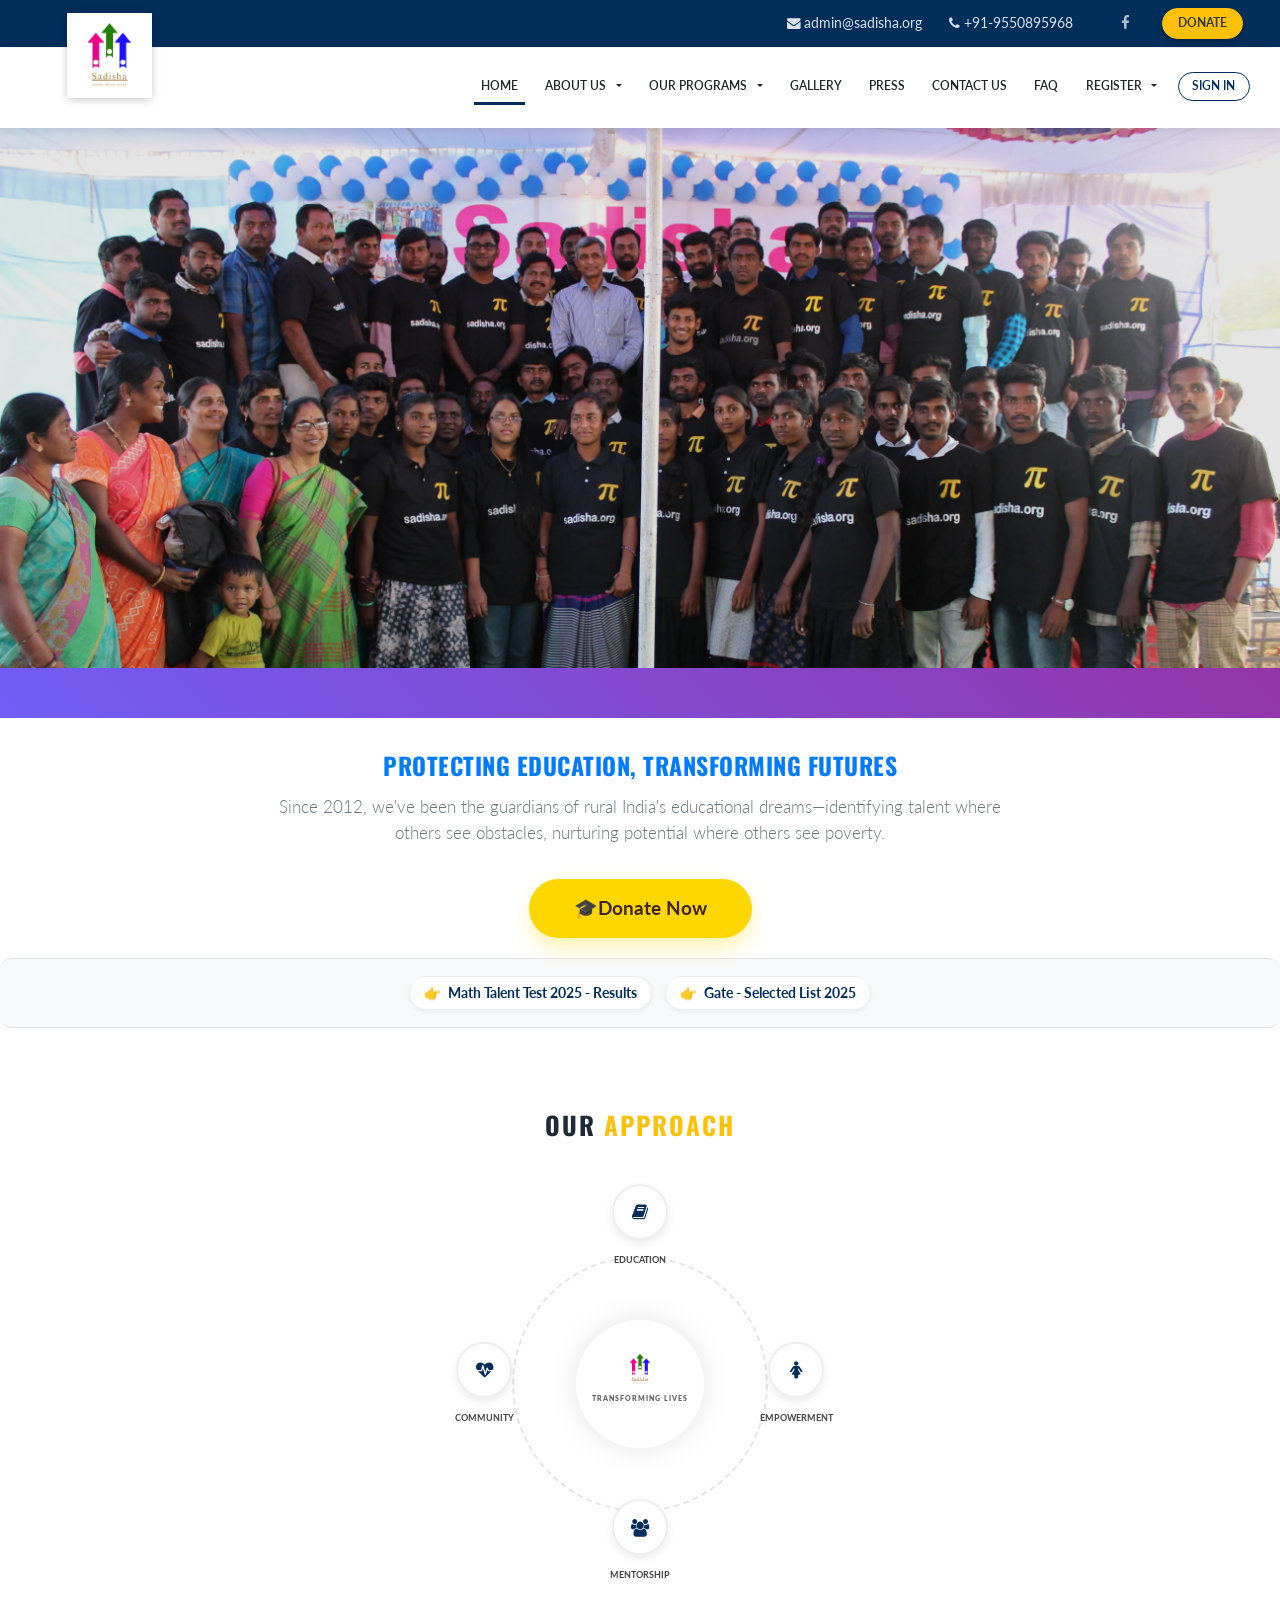
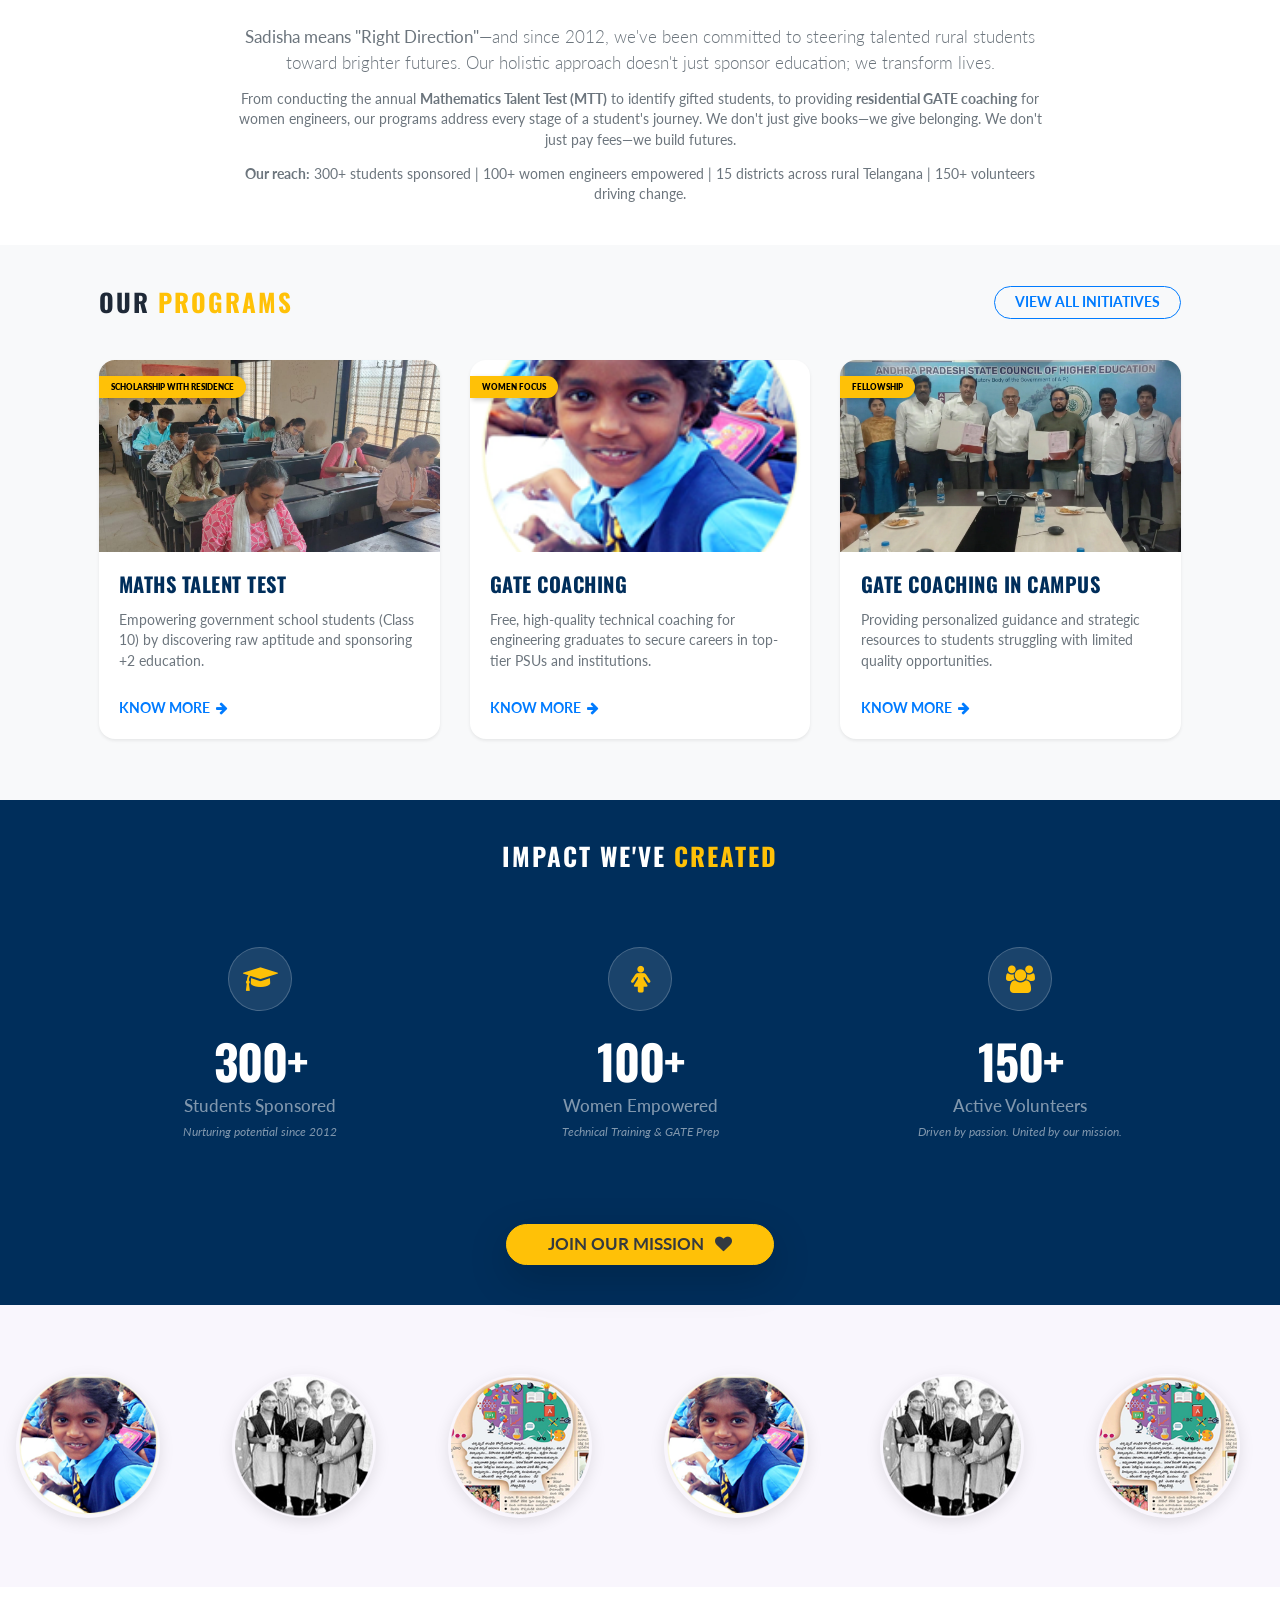
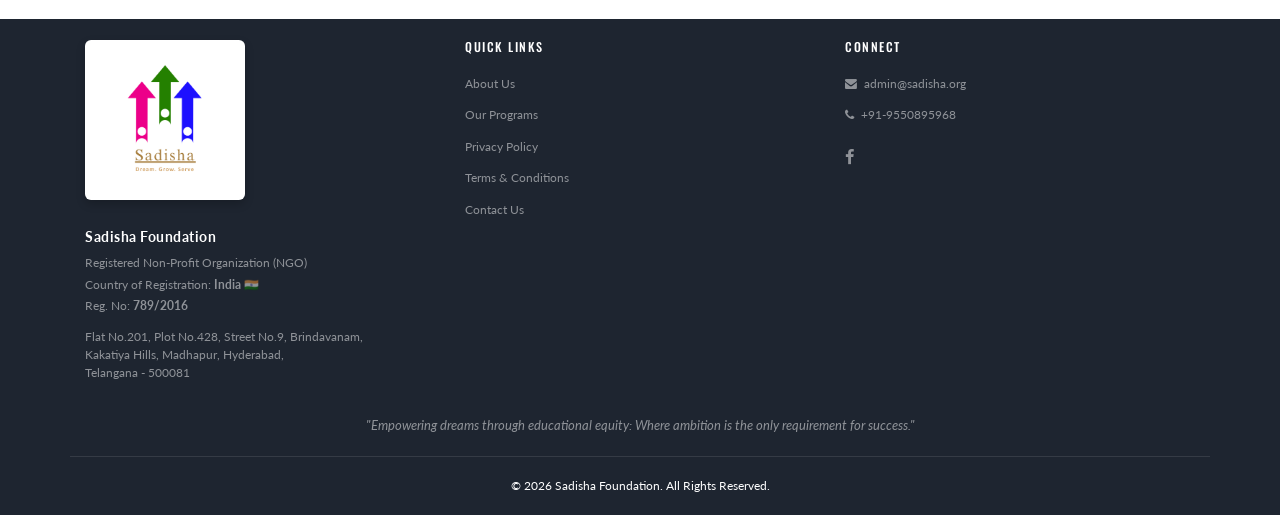
==== commit 8a92c083: "Deploy from mtt-ui: 2026-01-31 12:25:16" ====
--- a/index.html
+++ b/index.html
@@ -13,27 +13,18 @@
     content="Sadisha means Right Direction. We are a registered NGO and a passionate team of more than 150 people who want to address countless problems in rural India." />
   <meta name="keywords" content="Sadisha,Right Direction, NGO" />
 
-  <!-- Preload LCP Hero Image for faster rendering -->
-  <link rel="preload" href="/assets/images/TeamWithJP.JPG" as="image" fetchpriority="high">
+  <!-- Preload LCP Hero Image for instant rendering -->
+  <link rel="preload" as="image" href="/assets/images/TeamWithJP.webp" fetchpriority="high">
+
+  <!-- Preconnect to font servers -->
   <link rel="preconnect" href="https://fonts.googleapis.com">
   <link rel="preconnect" href="https://fonts.gstatic.com" crossorigin>
-  <link rel="preload"
-    href="https://fonts.googleapis.com/css2?family=Lato:wght@400;700&family=Oswald:wght@400;500;600&display=swap"
-    as="style" onload="this.onload=null;this.rel='stylesheet'">
-  <noscript>
-    <link href="https://fonts.googleapis.com/css2?family=Lato:wght@400;700&family=Oswald:wght@400;500;600&display=swap"
-      rel="stylesheet">
-  </noscript>
-  <link rel="preload" href="https://fonts.googleapis.com/icon?family=Material+Icons&display=swap" as="style"
-    onload="this.onload=null;this.rel='stylesheet'">
-  <noscript>
-    <link href="https://fonts.googleapis.com/icon?family=Material+Icons&display=swap" rel="stylesheet">
-  </noscript>
-  <link rel="preload" href="https://cdnjs.cloudflare.com/ajax/libs/font-awesome/4.7.0/css/font-awesome.min.css"
-    as="style" onload="this.onload=null;this.rel='stylesheet'">
-  <noscript>
-    <link rel="stylesheet" href="https://cdnjs.cloudflare.com/ajax/libs/font-awesome/4.7.0/css/font-awesome.min.css">
-  </noscript>
+
+  <!-- Fonts with display=swap to prevent render blocking -->
+  <link href="https://fonts.googleapis.com/css2?family=Lato:wght@400;700&family=Oswald:wght@400;500;600&display=swap"
+    rel="stylesheet">
+  <link href="https://fonts.googleapis.com/icon?family=Material+Icons&display=swap" rel="stylesheet">
+  <link rel="stylesheet" href="https://cdnjs.cloudflare.com/ajax/libs/font-awesome/4.7.0/css/font-awesome.min.css">
 
   <!-- Google tag (gtag.js) -->
   <script async src="https://www.googletagmanager.com/gtag/js?id=G-8802JPG4QK"></script>
@@ -44,7 +35,7 @@
 
     gtag('config', 'G-8802JPG4QK');
   </script>
-<link rel="stylesheet" href="styles.77f7fb21431e4eb62f02.css"></head>
+<link rel="stylesheet" href="styles.9af67529064adb812cf3.css"></head>
 
 <body>
 
@@ -53,6 +44,6 @@
 
 
   <noscript>Please enable JavaScript to continue using this application.</noscript>
-<script src="runtime.b19d7425e21eb2e9309b.js" defer></script><script src="polyfills.b64b2b9f715c4170227d.js" defer></script><script src="scripts.a70a96232d6a9f99d38d.js" defer></script><script src="main.6567ce0461f46b5b577d.js" defer></script></body>
+<script src="runtime-es2019.e15c860f57d95f895587.js" type="module"></script><script src="runtime-es5.e15c860f57d95f895587.js" nomodule defer></script><script src="polyfills-es5.6c6c1efe8bd0572d2210.js" nomodule defer></script><script src="polyfills-es2019.e5e094193fdfea4c150f.js" type="module"></script><script src="scripts.a70a96232d6a9f99d38d.js" defer></script><script src="main-es2019.b5c7044c158df4b5a768.js" type="module"></script><script src="main-es5.b5c7044c158df4b5a768.js" nomodule defer></script></body>
 
 </html>
--- a/styles.9af67529064adb812cf3.css
+++ b/styles.9af67529064adb812cf3.css
@@ -0,0 +1,25 @@
+@charset "UTF-8";.ng-select.ng-select-opened>.ng-select-container{background:#fff;border-color:#b3b3b3 #ccc #d9d9d9}.ng-select.ng-select-opened>.ng-select-container:hover{box-shadow:none}.ng-select.ng-select-opened>.ng-select-container .ng-arrow{top:-2px;border-color:transparent transparent #999;border-width:0 5px 5px}.ng-select.ng-select-opened>.ng-select-container .ng-arrow:hover{border-color:transparent transparent #333}.ng-select.ng-select-opened.ng-select-bottom>.ng-select-container{border-bottom-right-radius:0;border-bottom-left-radius:0}.ng-select.ng-select-opened.ng-select-top>.ng-select-container{border-top-right-radius:0;border-top-left-radius:0}.ng-select.ng-select-focused:not(.ng-select-opened)>.ng-select-container{border-color:#007eff;box-shadow:inset 0 1px 1px rgba(0,0,0,.075),0 0 0 3px rgba(0,126,255,.1)}.ng-select.ng-select-disabled>.ng-select-container{background-color:#f9f9f9}.ng-select .ng-has-value .ng-placeholder{display:none}.ng-select .ng-select-container{color:#333;background-color:#fff;border-radius:4px;border:1px solid #ccc;min-height:36px;align-items:center}.ng-select .ng-select-container:hover{box-shadow:0 1px 0 rgba(0,0,0,.06)}.ng-select .ng-select-container .ng-value-container{align-items:center;padding-left:10px}[dir=rtl] .ng-select .ng-select-container .ng-value-container{padding-right:10px;padding-left:0}.ng-select .ng-select-container .ng-value-container .ng-placeholder{color:#999}.ng-select.ng-select-single .ng-select-container{height:36px}.ng-select.ng-select-single .ng-select-container .ng-value-container .ng-input{top:5px;left:0;padding-left:10px;padding-right:50px}[dir=rtl] .ng-select.ng-select-single .ng-select-container .ng-value-container .ng-input{padding-right:10px;padding-left:50px}.ng-select.ng-select-multiple.ng-select-disabled>.ng-select-container .ng-value-container .ng-value{background-color:#f9f9f9;border:1px solid #e6e6e6}.ng-select.ng-select-multiple.ng-select-disabled>.ng-select-container .ng-value-container .ng-value .ng-value-label{padding:0 5px}.ng-select.ng-select-multiple .ng-select-container .ng-value-container{padding-top:5px;padding-left:7px}[dir=rtl] .ng-select.ng-select-multiple .ng-select-container .ng-value-container{padding-right:7px;padding-left:0}.ng-select.ng-select-multiple .ng-select-container .ng-value-container .ng-value{font-size:.9em;margin-bottom:5px;background-color:#ebf5ff;border-radius:2px;margin-right:5px}[dir=rtl] .ng-select.ng-select-multiple .ng-select-container .ng-value-container .ng-value{margin-right:0;margin-left:5px}.ng-select.ng-select-multiple .ng-select-container .ng-value-container .ng-value.ng-value-disabled{background-color:#f9f9f9}.ng-select.ng-select-multiple .ng-select-container .ng-value-container .ng-value.ng-value-disabled .ng-value-label{padding-left:5px}[dir=rtl] .ng-select.ng-select-multiple .ng-select-container .ng-value-container .ng-value.ng-value-disabled .ng-value-label{padding-left:0;padding-right:5px}.ng-select.ng-select-multiple .ng-select-container .ng-value-container .ng-value .ng-value-icon,.ng-select.ng-select-multiple .ng-select-container .ng-value-container .ng-value .ng-value-label{display:inline-block;padding:1px 5px}.ng-select.ng-select-multiple .ng-select-container .ng-value-container .ng-value .ng-value-icon:hover{background-color:#d1e8ff}.ng-select.ng-select-multiple .ng-select-container .ng-value-container .ng-value .ng-value-icon.left{border-right:1px solid #b8dbff}[dir=rtl] .ng-select.ng-select-multiple .ng-select-container .ng-value-container .ng-value .ng-value-icon.left{border-left:1px solid #b8dbff;border-right:none}.ng-select.ng-select-multiple .ng-select-container .ng-value-container .ng-value .ng-value-icon.right{border-left:1px solid #b8dbff}[dir=rtl] .ng-select.ng-select-multiple .ng-select-container .ng-value-container .ng-value .ng-value-icon.right{border-left:0;border-right:1px solid #b8dbff}.ng-select.ng-select-multiple .ng-select-container .ng-value-container .ng-input{padding:0 0 3px 3px}[dir=rtl] .ng-select.ng-select-multiple .ng-select-container .ng-value-container .ng-input{padding:0 3px 3px 0}.ng-select.ng-select-multiple .ng-select-container .ng-value-container .ng-placeholder{top:5px;padding-bottom:5px;padding-left:3px}[dir=rtl] .ng-select.ng-select-multiple .ng-select-container .ng-value-container .ng-placeholder{padding-right:3px;padding-left:0}.ng-select .ng-clear-wrapper{color:#999}.ng-select .ng-clear-wrapper:hover .ng-clear{color:#d0021b}.ng-select .ng-spinner-zone{padding:5px 5px 0 0}[dir=rtl] .ng-select .ng-spinner-zone{padding:5px 0 0 5px}.ng-select .ng-arrow-wrapper{width:25px;padding-right:5px}[dir=rtl] .ng-select .ng-arrow-wrapper{padding-left:5px;padding-right:0}.ng-select .ng-arrow-wrapper:hover .ng-arrow{border-top-color:#666}.ng-select .ng-arrow-wrapper .ng-arrow{border-color:#999 transparent transparent;border-style:solid;border-width:5px 5px 2.5px}.ng-dropdown-panel{background-color:#fff;border:1px solid #ccc;box-shadow:0 1px 0 rgba(0,0,0,.06);left:0}.ng-dropdown-panel.ng-select-bottom{top:100%;border-bottom-right-radius:4px;border-bottom-left-radius:4px;border-top-color:#e6e6e6;margin-top:-1px}.ng-dropdown-panel.ng-select-bottom .ng-dropdown-panel-items .ng-option:last-child{border-bottom-right-radius:4px;border-bottom-left-radius:4px}.ng-dropdown-panel.ng-select-top{bottom:100%;border-top-right-radius:4px;border-top-left-radius:4px;border-bottom-color:#e6e6e6;margin-bottom:-1px}.ng-dropdown-panel.ng-select-top .ng-dropdown-panel-items .ng-option:first-child{border-top-right-radius:4px;border-top-left-radius:4px}.ng-dropdown-panel .ng-dropdown-header{border-bottom:1px solid #ccc;padding:5px 7px}.ng-dropdown-panel .ng-dropdown-footer{border-top:1px solid #ccc;padding:5px 7px}.ng-dropdown-panel .ng-dropdown-panel-items .ng-optgroup{-webkit-user-select:none;-moz-user-select:none;user-select:none;padding:8px 10px;font-weight:500;color:rgba(0,0,0,.54);cursor:pointer}.ng-dropdown-panel .ng-dropdown-panel-items .ng-optgroup.ng-option-disabled{cursor:default}.ng-dropdown-panel .ng-dropdown-panel-items .ng-optgroup.ng-option-marked{background-color:#f5faff}.ng-dropdown-panel .ng-dropdown-panel-items .ng-optgroup.ng-option-selected,.ng-dropdown-panel .ng-dropdown-panel-items .ng-optgroup.ng-option-selected.ng-option-marked{background-color:#ebf5ff;font-weight:600}.ng-dropdown-panel .ng-dropdown-panel-items .ng-option{background-color:#fff;color:rgba(0,0,0,.87);padding:8px 10px}.ng-dropdown-panel .ng-dropdown-panel-items .ng-option.ng-option-selected,.ng-dropdown-panel .ng-dropdown-panel-items .ng-option.ng-option-selected.ng-option-marked{color:#333;background-color:#ebf5ff}.ng-dropdown-panel .ng-dropdown-panel-items .ng-option.ng-option-selected .ng-option-label,.ng-dropdown-panel .ng-dropdown-panel-items .ng-option.ng-option-selected.ng-option-marked .ng-option-label{font-weight:600}.ng-dropdown-panel .ng-dropdown-panel-items .ng-option.ng-option-marked{background-color:#f5faff;color:#333}.ng-dropdown-panel .ng-dropdown-panel-items .ng-option.ng-option-disabled{color:#ccc}.ng-dropdown-panel .ng-dropdown-panel-items .ng-option.ng-option-child{padding-left:22px}[dir=rtl] .ng-dropdown-panel .ng-dropdown-panel-items .ng-option.ng-option-child{padding-right:22px;padding-left:0}.ng-dropdown-panel .ng-dropdown-panel-items .ng-option .ng-tag-label{font-size:80%;font-weight:400;padding-right:5px}[dir=rtl] .ng-dropdown-panel .ng-dropdown-panel-items .ng-option .ng-tag-label{padding-left:5px;padding-right:0}[dir=rtl] .ng-dropdown-panel{direction:rtl;text-align:right}.mat-badge-content{font-weight:600;font-size:12px;font-family:Roboto,Helvetica Neue,sans-serif}.mat-badge-small .mat-badge-content{font-size:9px}.mat-badge-large .mat-badge-content{font-size:24px}.mat-h1,.mat-headline,.mat-typography h1{font:400 24px/32px Roboto,Helvetica Neue,sans-serif;margin:0 0 16px}.mat-h2,.mat-title,.mat-typography h2{font:500 20px/32px Roboto,Helvetica Neue,sans-serif;margin:0 0 16px}.mat-h3,.mat-subheading-2,.mat-typography h3{font:400 16px/28px Roboto,Helvetica Neue,sans-serif;margin:0 0 16px}.mat-h4,.mat-subheading-1,.mat-typography h4{font:400 15px/24px Roboto,Helvetica Neue,sans-serif;margin:0 0 16px}.mat-h5,.mat-typography h5{font:400 11.62px/20px Roboto,Helvetica Neue,sans-serif;margin:0 0 12px}.mat-h6,.mat-typography h6{font:400 9.38px/20px Roboto,Helvetica Neue,sans-serif;margin:0 0 12px}.mat-body-2,.mat-body-strong{font:500 14px/24px Roboto,Helvetica Neue,sans-serif}.mat-body,.mat-body-1,.mat-typography{font:400 14px/20px Roboto,Helvetica Neue,sans-serif}.mat-body-1 p,.mat-body p,.mat-typography p{margin:0 0 12px}.mat-caption,.mat-small{font:400 12px/20px Roboto,Helvetica Neue,sans-serif}.mat-display-4,.mat-typography .mat-display-4{font:300 112px/112px Roboto,Helvetica Neue,sans-serif;letter-spacing:-.05em;margin:0 0 56px}.mat-display-3,.mat-typography .mat-display-3{font:400 56px/56px Roboto,Helvetica Neue,sans-serif;letter-spacing:-.02em;margin:0 0 64px}.mat-display-2,.mat-typography .mat-display-2{font:400 45px/48px Roboto,Helvetica Neue,sans-serif;letter-spacing:-.005em;margin:0 0 64px}.mat-display-1,.mat-typography .mat-display-1{font:400 34px/40px Roboto,Helvetica Neue,sans-serif;margin:0 0 64px}.mat-bottom-sheet-container{font:400 14px/20px Roboto,Helvetica Neue,sans-serif}.mat-button,.mat-fab,.mat-flat-button,.mat-icon-button,.mat-mini-fab,.mat-raised-button,.mat-stroked-button{font-family:Roboto,Helvetica Neue,sans-serif;font-size:14px;font-weight:500}.mat-button-toggle,.mat-card{font-family:Roboto,Helvetica Neue,sans-serif}.mat-card-title{font-size:24px;font-weight:500}.mat-card-header .mat-card-title{font-size:20px}.mat-card-content,.mat-card-subtitle{font-size:14px}.mat-checkbox{font-family:Roboto,Helvetica Neue,sans-serif}.mat-checkbox-layout .mat-checkbox-label{line-height:24px}.mat-chip{font-size:14px;font-weight:500}.mat-chip .mat-chip-remove.mat-icon,.mat-chip .mat-chip-trailing-icon.mat-icon{font-size:18px}.mat-table{font-family:Roboto,Helvetica Neue,sans-serif}.mat-header-cell{font-size:12px;font-weight:500}.mat-cell,.mat-footer-cell{font-size:14px}.mat-calendar{font-family:Roboto,Helvetica Neue,sans-serif}.mat-calendar-body{font-size:13px}.mat-calendar-body-label,.mat-calendar-period-button{font-size:14px;font-weight:500}.mat-calendar-table-header th{font-size:11px;font-weight:400}.mat-dialog-title{font:500 20px/32px Roboto,Helvetica Neue,sans-serif}.mat-expansion-panel-header{font-family:Roboto,Helvetica Neue,sans-serif;font-size:15px;font-weight:400}.mat-expansion-panel-content{font:400 14px/20px Roboto,Helvetica Neue,sans-serif}.mat-form-field{font-size:inherit;font-weight:400;line-height:1.125;font-family:Roboto,Helvetica Neue,sans-serif}.mat-form-field-wrapper{padding-bottom:1.34375em}.mat-form-field-prefix .mat-icon,.mat-form-field-suffix .mat-icon{font-size:150%;line-height:1.125}.mat-form-field-prefix .mat-icon-button,.mat-form-field-suffix .mat-icon-button{height:1.5em;width:1.5em}.mat-form-field-prefix .mat-icon-button .mat-icon,.mat-form-field-suffix .mat-icon-button .mat-icon{height:1.125em;line-height:1.125}.mat-form-field-infix{padding:.5em 0;border-top:.84375em solid transparent}.mat-form-field-can-float.mat-form-field-should-float .mat-form-field-label,.mat-form-field-can-float .mat-input-server:focus+.mat-form-field-label-wrapper .mat-form-field-label{transform:translateY(-1.34375em) scale(.75);width:133.3333333333%}.mat-form-field-can-float .mat-input-server[label]:not(:label-shown)+.mat-form-field-label-wrapper .mat-form-field-label{transform:translateY(-1.34374em) scale(.75);width:133.3333433333%}.mat-form-field-label-wrapper{top:-.84375em;padding-top:.84375em}.mat-form-field-label{top:1.34375em}.mat-form-field-underline{bottom:1.34375em}.mat-form-field-subscript-wrapper{font-size:75%;margin-top:.6666666667em;top:calc(100% - 1.79167em)}.mat-form-field-appearance-legacy .mat-form-field-wrapper{padding-bottom:1.25em}.mat-form-field-appearance-legacy .mat-form-field-infix{padding:.4375em 0}.mat-form-field-appearance-legacy.mat-form-field-can-float.mat-form-field-should-float .mat-form-field-label,.mat-form-field-appearance-legacy.mat-form-field-can-float .mat-input-server:focus+.mat-form-field-label-wrapper .mat-form-field-label{transform:translateY(-1.28125em) scale(.75) perspective(100px) translateZ(.001px);-ms-transform:translateY(-1.28125em) scale(.75);width:133.3333333333%}.mat-form-field-appearance-legacy.mat-form-field-can-float .mat-form-field-autofill-control:-webkit-autofill+.mat-form-field-label-wrapper .mat-form-field-label{transform:translateY(-1.28125em) scale(.75) perspective(100px) translateZ(.00101px);-ms-transform:translateY(-1.28124em) scale(.75);width:133.3333433333%}.mat-form-field-appearance-legacy.mat-form-field-can-float .mat-input-server[label]:not(:label-shown)+.mat-form-field-label-wrapper .mat-form-field-label{transform:translateY(-1.28125em) scale(.75) perspective(100px) translateZ(.00102px);-ms-transform:translateY(-1.28123em) scale(.75);width:133.3333533333%}.mat-form-field-appearance-legacy .mat-form-field-label{top:1.28125em}.mat-form-field-appearance-legacy .mat-form-field-underline{bottom:1.25em}.mat-form-field-appearance-legacy .mat-form-field-subscript-wrapper{margin-top:.5416666667em;top:calc(100% - 1.66667em)}@media print{.mat-form-field-appearance-legacy.mat-form-field-can-float.mat-form-field-should-float .mat-form-field-label,.mat-form-field-appearance-legacy.mat-form-field-can-float .mat-input-server:focus+.mat-form-field-label-wrapper .mat-form-field-label{transform:translateY(-1.28122em) scale(.75)}.mat-form-field-appearance-legacy.mat-form-field-can-float .mat-form-field-autofill-control:-webkit-autofill+.mat-form-field-label-wrapper .mat-form-field-label{transform:translateY(-1.28121em) scale(.75)}.mat-form-field-appearance-legacy.mat-form-field-can-float .mat-input-server[label]:not(:label-shown)+.mat-form-field-label-wrapper .mat-form-field-label{transform:translateY(-1.2812em) scale(.75)}}.mat-form-field-appearance-fill .mat-form-field-infix{padding:.25em 0 .75em}.mat-form-field-appearance-fill .mat-form-field-label{top:1.09375em;margin-top:-.5em}.mat-form-field-appearance-fill.mat-form-field-can-float.mat-form-field-should-float .mat-form-field-label,.mat-form-field-appearance-fill.mat-form-field-can-float .mat-input-server:focus+.mat-form-field-label-wrapper .mat-form-field-label{transform:translateY(-.59375em) scale(.75);width:133.3333333333%}.mat-form-field-appearance-fill.mat-form-field-can-float .mat-input-server[label]:not(:label-shown)+.mat-form-field-label-wrapper .mat-form-field-label{transform:translateY(-.59374em) scale(.75);width:133.3333433333%}.mat-form-field-appearance-outline .mat-form-field-infix{padding:1em 0}.mat-form-field-appearance-outline .mat-form-field-label{top:1.84375em;margin-top:-.25em}.mat-form-field-appearance-outline.mat-form-field-can-float.mat-form-field-should-float .mat-form-field-label,.mat-form-field-appearance-outline.mat-form-field-can-float .mat-input-server:focus+.mat-form-field-label-wrapper .mat-form-field-label{transform:translateY(-1.59375em) scale(.75);width:133.3333333333%}.mat-form-field-appearance-outline.mat-form-field-can-float .mat-input-server[label]:not(:label-shown)+.mat-form-field-label-wrapper .mat-form-field-label{transform:translateY(-1.59374em) scale(.75);width:133.3333433333%}.mat-grid-tile-footer,.mat-grid-tile-header{font-size:14px}.mat-grid-tile-footer .mat-line,.mat-grid-tile-header .mat-line{white-space:nowrap;overflow:hidden;text-overflow:ellipsis;display:block;box-sizing:border-box}.mat-grid-tile-footer .mat-line:nth-child(n+2),.mat-grid-tile-header .mat-line:nth-child(n+2){font-size:12px}input.mat-input-element{margin-top:-.0625em}.mat-menu-item{font-family:Roboto,Helvetica Neue,sans-serif;font-size:14px;font-weight:400}.mat-paginator,.mat-paginator-page-size .mat-select-trigger{font-family:Roboto,Helvetica Neue,sans-serif;font-size:12px}.mat-radio-button,.mat-select{font-family:Roboto,Helvetica Neue,sans-serif}.mat-select-trigger{height:1.125em}.mat-slide-toggle-content,.mat-slider-thumb-label-text{font-family:Roboto,Helvetica Neue,sans-serif}.mat-slider-thumb-label-text{font-size:12px;font-weight:500}.mat-stepper-horizontal,.mat-stepper-vertical{font-family:Roboto,Helvetica Neue,sans-serif}.mat-step-label{font-size:14px;font-weight:400}.mat-step-sub-label-error{font-weight:400}.mat-step-label-error{font-size:14px}.mat-step-label-selected{font-size:14px;font-weight:500}.mat-tab-group,.mat-tab-label,.mat-tab-link{font-family:Roboto,Helvetica Neue,sans-serif}.mat-tab-label,.mat-tab-link{font-size:14px;font-weight:500}.mat-toolbar,.mat-toolbar h1,.mat-toolbar h2,.mat-toolbar h3,.mat-toolbar h4,.mat-toolbar h5,.mat-toolbar h6{font:500 20px/32px Roboto,Helvetica Neue,sans-serif;margin:0}.mat-tooltip{font-family:Roboto,Helvetica Neue,sans-serif;font-size:10px;padding-top:6px;padding-bottom:6px}.mat-tooltip-handset{font-size:14px;padding-top:8px;padding-bottom:8px}.mat-list-item,.mat-list-option{font-family:Roboto,Helvetica Neue,sans-serif}.mat-list-base .mat-list-item{font-size:16px}.mat-list-base .mat-list-item .mat-line{white-space:nowrap;overflow:hidden;text-overflow:ellipsis;display:block;box-sizing:border-box}.mat-list-base .mat-list-item .mat-line:nth-child(n+2){font-size:14px}.mat-list-base .mat-list-option{font-size:16px}.mat-list-base .mat-list-option .mat-line{white-space:nowrap;overflow:hidden;text-overflow:ellipsis;display:block;box-sizing:border-box}.mat-list-base .mat-list-option .mat-line:nth-child(n+2){font-size:14px}.mat-list-base .mat-subheader{font-family:Roboto,Helvetica Neue,sans-serif;font-size:14px;font-weight:500}.mat-list-base[dense] .mat-list-item{font-size:12px}.mat-list-base[dense] .mat-list-item .mat-line{white-space:nowrap;overflow:hidden;text-overflow:ellipsis;display:block;box-sizing:border-box}.mat-list-base[dense] .mat-list-item .mat-line:nth-child(n+2),.mat-list-base[dense] .mat-list-option{font-size:12px}.mat-list-base[dense] .mat-list-option .mat-line{white-space:nowrap;overflow:hidden;text-overflow:ellipsis;display:block;box-sizing:border-box}.mat-list-base[dense] .mat-list-option .mat-line:nth-child(n+2){font-size:12px}.mat-list-base[dense] .mat-subheader{font-family:Roboto,Helvetica Neue,sans-serif;font-size:12px;font-weight:500}.mat-option{font-family:Roboto,Helvetica Neue,sans-serif;font-size:16px}.mat-optgroup-label{font:500 14px/24px Roboto,Helvetica Neue,sans-serif}.mat-simple-snackbar{font-family:Roboto,Helvetica Neue,sans-serif;font-size:14px}.mat-simple-snackbar-action{line-height:1;font-family:inherit;font-size:inherit;font-weight:500}.mat-tree{font-family:Roboto,Helvetica Neue,sans-serif}.mat-nested-tree-node,.mat-tree-node{font-weight:400;font-size:14px}.mat-ripple{overflow:hidden;position:relative}.mat-ripple.mat-ripple-unbounded{overflow:visible}.mat-ripple-element{position:absolute;border-radius:50%;pointer-events:none;transition:opacity,transform 0ms cubic-bezier(0,0,.2,1);transform:scale(0)}@media (-ms-high-contrast:active){.mat-ripple-element{display:none}}.cdk-visually-hidden{border:0;clip:rect(0 0 0 0);height:1px;margin:-1px;overflow:hidden;padding:0;position:absolute;width:1px;outline:0;-webkit-appearance:none;-moz-appearance:none}.cdk-global-overlay-wrapper,.cdk-overlay-container{pointer-events:none;top:0;left:0;height:100%;width:100%}.cdk-overlay-container{position:fixed;z-index:1000}.cdk-overlay-container:empty{display:none}.cdk-global-overlay-wrapper,.cdk-overlay-pane{display:flex;position:absolute;z-index:1000}.cdk-overlay-pane{pointer-events:auto;box-sizing:border-box;max-width:100%;max-height:100%}.cdk-overlay-backdrop{position:absolute;top:0;bottom:0;left:0;right:0;z-index:1000;pointer-events:auto;-webkit-tap-highlight-color:transparent;transition:opacity .4s cubic-bezier(.25,.8,.25,1);opacity:0}.cdk-overlay-backdrop.cdk-overlay-backdrop-showing{opacity:1}@media screen and (-ms-high-contrast:active){.cdk-overlay-backdrop.cdk-overlay-backdrop-showing{opacity:.6}}.cdk-overlay-dark-backdrop{background:rgba(0,0,0,.32)}.cdk-overlay-transparent-backdrop,.cdk-overlay-transparent-backdrop.cdk-overlay-backdrop-showing{opacity:0}.cdk-overlay-connected-position-bounding-box{position:absolute;z-index:1000;display:flex;flex-direction:column;min-width:1px;min-height:1px}.cdk-global-scrollblock{position:fixed;width:100%;overflow-y:scroll}@-webkit-keyframes cdk-text-field-autofill-start{
+  /*!*/}@keyframes cdk-text-field-autofill-start{
+  /*!*/}@-webkit-keyframes cdk-text-field-autofill-end{
+  /*!*/}@keyframes cdk-text-field-autofill-end{
+  /*!*/}.cdk-text-field-autofill-monitored:-webkit-autofill{-webkit-animation-name:cdk-text-field-autofill-start;animation-name:cdk-text-field-autofill-start}.cdk-text-field-autofill-monitored:not(:-webkit-autofill){-webkit-animation-name:cdk-text-field-autofill-end;animation-name:cdk-text-field-autofill-end}textarea.cdk-textarea-autosize{resize:none}textarea.cdk-textarea-autosize-measuring{height:auto!important;overflow:hidden!important;padding:2px 0!important;box-sizing:content-box!important}.mat-ripple-element{background-color:rgba(0,0,0,.1)}.mat-option{color:rgba(0,0,0,.87)}.mat-option.mat-active,.mat-option.mat-selected:not(.mat-option-multiple):not(.mat-option-disabled),.mat-option:focus:not(.mat-option-disabled),.mat-option:hover:not(.mat-option-disabled){background:rgba(0,0,0,.04)}.mat-option.mat-active{color:rgba(0,0,0,.87)}.mat-option.mat-option-disabled{color:rgba(0,0,0,.38)}.mat-primary .mat-option.mat-selected:not(.mat-option-disabled){color:#3f51b5}.mat-accent .mat-option.mat-selected:not(.mat-option-disabled){color:#ff4081}.mat-warn .mat-option.mat-selected:not(.mat-option-disabled){color:#f44336}.mat-optgroup-label{color:rgba(0,0,0,.54)}.mat-optgroup-disabled .mat-optgroup-label{color:rgba(0,0,0,.38)}.mat-pseudo-checkbox{color:rgba(0,0,0,.54)}.mat-pseudo-checkbox:after{color:#fafafa}.mat-pseudo-checkbox-disabled{color:#b0b0b0}.mat-primary .mat-pseudo-checkbox-checked,.mat-primary .mat-pseudo-checkbox-indeterminate{background:#3f51b5}.mat-accent .mat-pseudo-checkbox-checked,.mat-accent .mat-pseudo-checkbox-indeterminate,.mat-pseudo-checkbox-checked,.mat-pseudo-checkbox-indeterminate{background:#ff4081}.mat-warn .mat-pseudo-checkbox-checked,.mat-warn .mat-pseudo-checkbox-indeterminate{background:#f44336}.mat-pseudo-checkbox-checked.mat-pseudo-checkbox-disabled,.mat-pseudo-checkbox-indeterminate.mat-pseudo-checkbox-disabled{background:#b0b0b0}.mat-elevation-z0{box-shadow:0 0 0 0 rgba(0,0,0,.2),0 0 0 0 rgba(0,0,0,.14),0 0 0 0 rgba(0,0,0,.12)}.mat-elevation-z1{box-shadow:0 2px 1px -1px rgba(0,0,0,.2),0 1px 1px 0 rgba(0,0,0,.14),0 1px 3px 0 rgba(0,0,0,.12)}.mat-elevation-z2{box-shadow:0 3px 1px -2px rgba(0,0,0,.2),0 2px 2px 0 rgba(0,0,0,.14),0 1px 5px 0 rgba(0,0,0,.12)}.mat-elevation-z3{box-shadow:0 3px 3px -2px rgba(0,0,0,.2),0 3px 4px 0 rgba(0,0,0,.14),0 1px 8px 0 rgba(0,0,0,.12)}.mat-elevation-z4{box-shadow:0 2px 4px -1px rgba(0,0,0,.2),0 4px 5px 0 rgba(0,0,0,.14),0 1px 10px 0 rgba(0,0,0,.12)}.mat-elevation-z5{box-shadow:0 3px 5px -1px rgba(0,0,0,.2),0 5px 8px 0 rgba(0,0,0,.14),0 1px 14px 0 rgba(0,0,0,.12)}.mat-elevation-z6{box-shadow:0 3px 5px -1px rgba(0,0,0,.2),0 6px 10px 0 rgba(0,0,0,.14),0 1px 18px 0 rgba(0,0,0,.12)}.mat-elevation-z7{box-shadow:0 4px 5px -2px rgba(0,0,0,.2),0 7px 10px 1px rgba(0,0,0,.14),0 2px 16px 1px rgba(0,0,0,.12)}.mat-elevation-z8{box-shadow:0 5px 5px -3px rgba(0,0,0,.2),0 8px 10px 1px rgba(0,0,0,.14),0 3px 14px 2px rgba(0,0,0,.12)}.mat-elevation-z9{box-shadow:0 5px 6px -3px rgba(0,0,0,.2),0 9px 12px 1px rgba(0,0,0,.14),0 3px 16px 2px rgba(0,0,0,.12)}.mat-elevation-z10{box-shadow:0 6px 6px -3px rgba(0,0,0,.2),0 10px 14px 1px rgba(0,0,0,.14),0 4px 18px 3px rgba(0,0,0,.12)}.mat-elevation-z11{box-shadow:0 6px 7px -4px rgba(0,0,0,.2),0 11px 15px 1px rgba(0,0,0,.14),0 4px 20px 3px rgba(0,0,0,.12)}.mat-elevation-z12{box-shadow:0 7px 8px -4px rgba(0,0,0,.2),0 12px 17px 2px rgba(0,0,0,.14),0 5px 22px 4px rgba(0,0,0,.12)}.mat-elevation-z13{box-shadow:0 7px 8px -4px rgba(0,0,0,.2),0 13px 19px 2px rgba(0,0,0,.14),0 5px 24px 4px rgba(0,0,0,.12)}.mat-elevation-z14{box-shadow:0 7px 9px -4px rgba(0,0,0,.2),0 14px 21px 2px rgba(0,0,0,.14),0 5px 26px 4px rgba(0,0,0,.12)}.mat-elevation-z15{box-shadow:0 8px 9px -5px rgba(0,0,0,.2),0 15px 22px 2px rgba(0,0,0,.14),0 6px 28px 5px rgba(0,0,0,.12)}.mat-elevation-z16{box-shadow:0 8px 10px -5px rgba(0,0,0,.2),0 16px 24px 2px rgba(0,0,0,.14),0 6px 30px 5px rgba(0,0,0,.12)}.mat-elevation-z17{box-shadow:0 8px 11px -5px rgba(0,0,0,.2),0 17px 26px 2px rgba(0,0,0,.14),0 6px 32px 5px rgba(0,0,0,.12)}.mat-elevation-z18{box-shadow:0 9px 11px -5px rgba(0,0,0,.2),0 18px 28px 2px rgba(0,0,0,.14),0 7px 34px 6px rgba(0,0,0,.12)}.mat-elevation-z19{box-shadow:0 9px 12px -6px rgba(0,0,0,.2),0 19px 29px 2px rgba(0,0,0,.14),0 7px 36px 6px rgba(0,0,0,.12)}.mat-elevation-z20{box-shadow:0 10px 13px -6px rgba(0,0,0,.2),0 20px 31px 3px rgba(0,0,0,.14),0 8px 38px 7px rgba(0,0,0,.12)}.mat-elevation-z21{box-shadow:0 10px 13px -6px rgba(0,0,0,.2),0 21px 33px 3px rgba(0,0,0,.14),0 8px 40px 7px rgba(0,0,0,.12)}.mat-elevation-z22{box-shadow:0 10px 14px -6px rgba(0,0,0,.2),0 22px 35px 3px rgba(0,0,0,.14),0 8px 42px 7px rgba(0,0,0,.12)}.mat-elevation-z23{box-shadow:0 11px 14px -7px rgba(0,0,0,.2),0 23px 36px 3px rgba(0,0,0,.14),0 9px 44px 8px rgba(0,0,0,.12)}.mat-elevation-z24{box-shadow:0 11px 15px -7px rgba(0,0,0,.2),0 24px 38px 3px rgba(0,0,0,.14),0 9px 46px 8px rgba(0,0,0,.12)}.mat-app-background{background-color:#fafafa;color:rgba(0,0,0,.87)}.mat-theme-loaded-marker{display:none}.mat-autocomplete-panel{background:#fff;color:rgba(0,0,0,.87)}.mat-autocomplete-panel:not([class*=mat-elevation-z]){box-shadow:0 2px 4px -1px rgba(0,0,0,.2),0 4px 5px 0 rgba(0,0,0,.14),0 1px 10px 0 rgba(0,0,0,.12)}.mat-autocomplete-panel .mat-option.mat-selected:not(.mat-active):not(:hover){background:#fff}.mat-autocomplete-panel .mat-option.mat-selected:not(.mat-active):not(:hover):not(.mat-option-disabled){color:rgba(0,0,0,.87)}.mat-badge-content{color:#fff;background:#3f51b5}@media (-ms-high-contrast:active){.mat-badge-content{outline:1px solid;border-radius:0}}.mat-badge-accent .mat-badge-content{background:#ff4081;color:#fff}.mat-badge-warn .mat-badge-content{color:#fff;background:#f44336}.mat-badge{position:relative}.mat-badge-hidden .mat-badge-content{display:none}.mat-badge-disabled .mat-badge-content{background:#b9b9b9;color:rgba(0,0,0,.38)}.mat-badge-content{position:absolute;text-align:center;display:inline-block;border-radius:50%;transition:transform .2s ease-in-out;transform:scale(.6);overflow:hidden;white-space:nowrap;text-overflow:ellipsis;pointer-events:none}.mat-badge-content._mat-animation-noopable,.ng-animate-disabled .mat-badge-content{transition:none}.mat-badge-content.mat-badge-active{transform:none}.mat-badge-small .mat-badge-content{width:16px;height:16px;line-height:16px}.mat-badge-small.mat-badge-above .mat-badge-content{top:-8px}.mat-badge-small.mat-badge-below .mat-badge-content{bottom:-8px}.mat-badge-small.mat-badge-before .mat-badge-content{left:-16px}[dir=rtl] .mat-badge-small.mat-badge-before .mat-badge-content{left:auto;right:-16px}.mat-badge-small.mat-badge-after .mat-badge-content{right:-16px}[dir=rtl] .mat-badge-small.mat-badge-after .mat-badge-content{right:auto;left:-16px}.mat-badge-small.mat-badge-overlap.mat-badge-before .mat-badge-content{left:-8px}[dir=rtl] .mat-badge-small.mat-badge-overlap.mat-badge-before .mat-badge-content{left:auto;right:-8px}.mat-badge-small.mat-badge-overlap.mat-badge-after .mat-badge-content{right:-8px}[dir=rtl] .mat-badge-small.mat-badge-overlap.mat-badge-after .mat-badge-content{right:auto;left:-8px}.mat-badge-medium .mat-badge-content{width:22px;height:22px;line-height:22px}.mat-badge-medium.mat-badge-above .mat-badge-content{top:-11px}.mat-badge-medium.mat-badge-below .mat-badge-content{bottom:-11px}.mat-badge-medium.mat-badge-before .mat-badge-content{left:-22px}[dir=rtl] .mat-badge-medium.mat-badge-before .mat-badge-content{left:auto;right:-22px}.mat-badge-medium.mat-badge-after .mat-badge-content{right:-22px}[dir=rtl] .mat-badge-medium.mat-badge-after .mat-badge-content{right:auto;left:-22px}.mat-badge-medium.mat-badge-overlap.mat-badge-before .mat-badge-content{left:-11px}[dir=rtl] .mat-badge-medium.mat-badge-overlap.mat-badge-before .mat-badge-content{left:auto;right:-11px}.mat-badge-medium.mat-badge-overlap.mat-badge-after .mat-badge-content{right:-11px}[dir=rtl] .mat-badge-medium.mat-badge-overlap.mat-badge-after .mat-badge-content{right:auto;left:-11px}.mat-badge-large .mat-badge-content{width:28px;height:28px;line-height:28px}.mat-badge-large.mat-badge-above .mat-badge-content{top:-14px}.mat-badge-large.mat-badge-below .mat-badge-content{bottom:-14px}.mat-badge-large.mat-badge-before .mat-badge-content{left:-28px}[dir=rtl] .mat-badge-large.mat-badge-before .mat-badge-content{left:auto;right:-28px}.mat-badge-large.mat-badge-after .mat-badge-content{right:-28px}[dir=rtl] .mat-badge-large.mat-badge-after .mat-badge-content{right:auto;left:-28px}.mat-badge-large.mat-badge-overlap.mat-badge-before .mat-badge-content{left:-14px}[dir=rtl] .mat-badge-large.mat-badge-overlap.mat-badge-before .mat-badge-content{left:auto;right:-14px}.mat-badge-large.mat-badge-overlap.mat-badge-after .mat-badge-content{right:-14px}[dir=rtl] .mat-badge-large.mat-badge-overlap.mat-badge-after .mat-badge-content{right:auto;left:-14px}.mat-bottom-sheet-container{box-shadow:0 8px 10px -5px rgba(0,0,0,.2),0 16px 24px 2px rgba(0,0,0,.14),0 6px 30px 5px rgba(0,0,0,.12);background:#fff;color:rgba(0,0,0,.87)}.mat-button,.mat-icon-button,.mat-stroked-button{color:inherit;background:transparent}.mat-button.mat-primary,.mat-icon-button.mat-primary,.mat-stroked-button.mat-primary{color:#3f51b5}.mat-button.mat-accent,.mat-icon-button.mat-accent,.mat-stroked-button.mat-accent{color:#ff4081}.mat-button.mat-warn,.mat-icon-button.mat-warn,.mat-stroked-button.mat-warn{color:#f44336}.mat-button.mat-accent[disabled],.mat-button.mat-primary[disabled],.mat-button.mat-warn[disabled],.mat-button[disabled][disabled],.mat-icon-button.mat-accent[disabled],.mat-icon-button.mat-primary[disabled],.mat-icon-button.mat-warn[disabled],.mat-icon-button[disabled][disabled],.mat-stroked-button.mat-accent[disabled],.mat-stroked-button.mat-primary[disabled],.mat-stroked-button.mat-warn[disabled],.mat-stroked-button[disabled][disabled]{color:rgba(0,0,0,.26)}.mat-button.mat-primary .mat-button-focus-overlay,.mat-icon-button.mat-primary .mat-button-focus-overlay,.mat-stroked-button.mat-primary .mat-button-focus-overlay{background-color:#3f51b5}.mat-button.mat-accent .mat-button-focus-overlay,.mat-icon-button.mat-accent .mat-button-focus-overlay,.mat-stroked-button.mat-accent .mat-button-focus-overlay{background-color:#ff4081}.mat-button.mat-warn .mat-button-focus-overlay,.mat-icon-button.mat-warn .mat-button-focus-overlay,.mat-stroked-button.mat-warn .mat-button-focus-overlay{background-color:#f44336}.mat-button[disabled] .mat-button-focus-overlay,.mat-icon-button[disabled] .mat-button-focus-overlay,.mat-stroked-button[disabled] .mat-button-focus-overlay{background-color:transparent}.mat-button .mat-ripple-element,.mat-icon-button .mat-ripple-element,.mat-stroked-button .mat-ripple-element{opacity:.1;background-color:currentColor}.mat-button-focus-overlay{background:#000}.mat-stroked-button:not([disabled]){border-color:rgba(0,0,0,.12)}.mat-fab,.mat-flat-button,.mat-mini-fab,.mat-raised-button{color:rgba(0,0,0,.87);background-color:#fff}.mat-fab.mat-accent,.mat-fab.mat-primary,.mat-fab.mat-warn,.mat-flat-button.mat-accent,.mat-flat-button.mat-primary,.mat-flat-button.mat-warn,.mat-mini-fab.mat-accent,.mat-mini-fab.mat-primary,.mat-mini-fab.mat-warn,.mat-raised-button.mat-accent,.mat-raised-button.mat-primary,.mat-raised-button.mat-warn{color:#fff}.mat-fab.mat-accent[disabled],.mat-fab.mat-primary[disabled],.mat-fab.mat-warn[disabled],.mat-fab[disabled][disabled],.mat-flat-button.mat-accent[disabled],.mat-flat-button.mat-primary[disabled],.mat-flat-button.mat-warn[disabled],.mat-flat-button[disabled][disabled],.mat-mini-fab.mat-accent[disabled],.mat-mini-fab.mat-primary[disabled],.mat-mini-fab.mat-warn[disabled],.mat-mini-fab[disabled][disabled],.mat-raised-button.mat-accent[disabled],.mat-raised-button.mat-primary[disabled],.mat-raised-button.mat-warn[disabled],.mat-raised-button[disabled][disabled]{color:rgba(0,0,0,.26)}.mat-fab.mat-primary,.mat-flat-button.mat-primary,.mat-mini-fab.mat-primary,.mat-raised-button.mat-primary{background-color:#3f51b5}.mat-fab.mat-accent,.mat-flat-button.mat-accent,.mat-mini-fab.mat-accent,.mat-raised-button.mat-accent{background-color:#ff4081}.mat-fab.mat-warn,.mat-flat-button.mat-warn,.mat-mini-fab.mat-warn,.mat-raised-button.mat-warn{background-color:#f44336}.mat-fab.mat-accent[disabled],.mat-fab.mat-primary[disabled],.mat-fab.mat-warn[disabled],.mat-fab[disabled][disabled],.mat-flat-button.mat-accent[disabled],.mat-flat-button.mat-primary[disabled],.mat-flat-button.mat-warn[disabled],.mat-flat-button[disabled][disabled],.mat-mini-fab.mat-accent[disabled],.mat-mini-fab.mat-primary[disabled],.mat-mini-fab.mat-warn[disabled],.mat-mini-fab[disabled][disabled],.mat-raised-button.mat-accent[disabled],.mat-raised-button.mat-primary[disabled],.mat-raised-button.mat-warn[disabled],.mat-raised-button[disabled][disabled]{background-color:rgba(0,0,0,.12)}.mat-fab.mat-accent .mat-ripple-element,.mat-fab.mat-primary .mat-ripple-element,.mat-fab.mat-warn .mat-ripple-element,.mat-flat-button.mat-accent .mat-ripple-element,.mat-flat-button.mat-primary .mat-ripple-element,.mat-flat-button.mat-warn .mat-ripple-element,.mat-mini-fab.mat-accent .mat-ripple-element,.mat-mini-fab.mat-primary .mat-ripple-element,.mat-mini-fab.mat-warn .mat-ripple-element,.mat-raised-button.mat-accent .mat-ripple-element,.mat-raised-button.mat-primary .mat-ripple-element,.mat-raised-button.mat-warn .mat-ripple-element{background-color:hsla(0,0%,100%,.1)}.mat-flat-button:not([class*=mat-elevation-z]),.mat-stroked-button:not([class*=mat-elevation-z]){box-shadow:0 0 0 0 rgba(0,0,0,.2),0 0 0 0 rgba(0,0,0,.14),0 0 0 0 rgba(0,0,0,.12)}.mat-raised-button:not([class*=mat-elevation-z]){box-shadow:0 3px 1px -2px rgba(0,0,0,.2),0 2px 2px 0 rgba(0,0,0,.14),0 1px 5px 0 rgba(0,0,0,.12)}.mat-raised-button:not([disabled]):active:not([class*=mat-elevation-z]){box-shadow:0 5px 5px -3px rgba(0,0,0,.2),0 8px 10px 1px rgba(0,0,0,.14),0 3px 14px 2px rgba(0,0,0,.12)}.mat-raised-button[disabled]:not([class*=mat-elevation-z]){box-shadow:0 0 0 0 rgba(0,0,0,.2),0 0 0 0 rgba(0,0,0,.14),0 0 0 0 rgba(0,0,0,.12)}.mat-fab:not([class*=mat-elevation-z]),.mat-mini-fab:not([class*=mat-elevation-z]){box-shadow:0 3px 5px -1px rgba(0,0,0,.2),0 6px 10px 0 rgba(0,0,0,.14),0 1px 18px 0 rgba(0,0,0,.12)}.mat-fab:not([disabled]):active:not([class*=mat-elevation-z]),.mat-mini-fab:not([disabled]):active:not([class*=mat-elevation-z]){box-shadow:0 7px 8px -4px rgba(0,0,0,.2),0 12px 17px 2px rgba(0,0,0,.14),0 5px 22px 4px rgba(0,0,0,.12)}.mat-fab[disabled]:not([class*=mat-elevation-z]),.mat-mini-fab[disabled]:not([class*=mat-elevation-z]){box-shadow:0 0 0 0 rgba(0,0,0,.2),0 0 0 0 rgba(0,0,0,.14),0 0 0 0 rgba(0,0,0,.12)}.mat-button-toggle-group,.mat-button-toggle-standalone{box-shadow:0 3px 1px -2px rgba(0,0,0,.2),0 2px 2px 0 rgba(0,0,0,.14),0 1px 5px 0 rgba(0,0,0,.12)}.mat-button-toggle-group-appearance-standard,.mat-button-toggle-standalone.mat-button-toggle-appearance-standard{box-shadow:none}.mat-button-toggle{color:rgba(0,0,0,.38)}.mat-button-toggle .mat-button-toggle-focus-overlay{background-color:rgba(0,0,0,.12)}.mat-button-toggle-appearance-standard{color:rgba(0,0,0,.87);background:#fff}.mat-button-toggle-appearance-standard .mat-button-toggle-focus-overlay{background-color:#000}.mat-button-toggle-group-appearance-standard .mat-button-toggle+.mat-button-toggle{border-left:1px solid rgba(0,0,0,.12)}[dir=rtl] .mat-button-toggle-group-appearance-standard .mat-button-toggle+.mat-button-toggle{border-left:none;border-right:1px solid rgba(0,0,0,.12)}.mat-button-toggle-group-appearance-standard.mat-button-toggle-vertical .mat-button-toggle+.mat-button-toggle{border-left:none;border-right:none;border-top:1px solid rgba(0,0,0,.12)}.mat-button-toggle-checked{background-color:#e0e0e0;color:rgba(0,0,0,.54)}.mat-button-toggle-checked.mat-button-toggle-appearance-standard{color:rgba(0,0,0,.87)}.mat-button-toggle-disabled{color:rgba(0,0,0,.26);background-color:#eee}.mat-button-toggle-disabled.mat-button-toggle-appearance-standard{background:#fff}.mat-button-toggle-disabled.mat-button-toggle-checked{background-color:#bdbdbd}.mat-button-toggle-group-appearance-standard,.mat-button-toggle-standalone.mat-button-toggle-appearance-standard{border:1px solid rgba(0,0,0,.12)}.mat-card{background:#fff;color:rgba(0,0,0,.87)}.mat-card:not([class*=mat-elevation-z]){box-shadow:0 2px 1px -1px rgba(0,0,0,.2),0 1px 1px 0 rgba(0,0,0,.14),0 1px 3px 0 rgba(0,0,0,.12)}.mat-card.mat-card-flat:not([class*=mat-elevation-z]){box-shadow:0 0 0 0 rgba(0,0,0,.2),0 0 0 0 rgba(0,0,0,.14),0 0 0 0 rgba(0,0,0,.12)}.mat-card-subtitle{color:rgba(0,0,0,.54)}.mat-checkbox-frame{border-color:rgba(0,0,0,.54)}.mat-checkbox-checkmark{fill:#fafafa}.mat-checkbox-checkmark-path{stroke:#fafafa!important}@media (-ms-high-contrast:black-on-white){.mat-checkbox-checkmark-path{stroke:#000!important}}.mat-checkbox-mixedmark{background-color:#fafafa}.mat-checkbox-checked.mat-primary .mat-checkbox-background,.mat-checkbox-indeterminate.mat-primary .mat-checkbox-background{background-color:#3f51b5}.mat-checkbox-checked.mat-accent .mat-checkbox-background,.mat-checkbox-indeterminate.mat-accent .mat-checkbox-background{background-color:#ff4081}.mat-checkbox-checked.mat-warn .mat-checkbox-background,.mat-checkbox-indeterminate.mat-warn .mat-checkbox-background{background-color:#f44336}.mat-checkbox-disabled.mat-checkbox-checked .mat-checkbox-background,.mat-checkbox-disabled.mat-checkbox-indeterminate .mat-checkbox-background{background-color:#b0b0b0}.mat-checkbox-disabled:not(.mat-checkbox-checked) .mat-checkbox-frame{border-color:#b0b0b0}.mat-checkbox-disabled .mat-checkbox-label{color:rgba(0,0,0,.54)}@media (-ms-high-contrast:active){.mat-checkbox-disabled{opacity:.5}}@media (-ms-high-contrast:active){.mat-checkbox-background{background:none}}.mat-checkbox .mat-ripple-element{background-color:#000}.mat-checkbox-checked:not(.mat-checkbox-disabled).mat-primary .mat-ripple-element,.mat-checkbox:active:not(.mat-checkbox-disabled).mat-primary .mat-ripple-element{background:#3f51b5}.mat-checkbox-checked:not(.mat-checkbox-disabled).mat-accent .mat-ripple-element,.mat-checkbox:active:not(.mat-checkbox-disabled).mat-accent .mat-ripple-element{background:#ff4081}.mat-checkbox-checked:not(.mat-checkbox-disabled).mat-warn .mat-ripple-element,.mat-checkbox:active:not(.mat-checkbox-disabled).mat-warn .mat-ripple-element{background:#f44336}.mat-chip.mat-standard-chip{background-color:#e0e0e0;color:rgba(0,0,0,.87)}.mat-chip.mat-standard-chip .mat-chip-remove{color:rgba(0,0,0,.87);opacity:.4}.mat-chip.mat-standard-chip:not(.mat-chip-disabled):active{box-shadow:0 3px 3px -2px rgba(0,0,0,.2),0 3px 4px 0 rgba(0,0,0,.14),0 1px 8px 0 rgba(0,0,0,.12)}.mat-chip.mat-standard-chip:not(.mat-chip-disabled) .mat-chip-remove:hover{opacity:.54}.mat-chip.mat-standard-chip.mat-chip-disabled{opacity:.4}.mat-chip.mat-standard-chip:after{background:#000}.mat-chip.mat-standard-chip.mat-chip-selected.mat-primary{background-color:#3f51b5;color:#fff}.mat-chip.mat-standard-chip.mat-chip-selected.mat-primary .mat-chip-remove{color:#fff;opacity:.4}.mat-chip.mat-standard-chip.mat-chip-selected.mat-primary .mat-ripple-element{background:hsla(0,0%,100%,.1)}.mat-chip.mat-standard-chip.mat-chip-selected.mat-warn{background-color:#f44336;color:#fff}.mat-chip.mat-standard-chip.mat-chip-selected.mat-warn .mat-chip-remove{color:#fff;opacity:.4}.mat-chip.mat-standard-chip.mat-chip-selected.mat-warn .mat-ripple-element{background:hsla(0,0%,100%,.1)}.mat-chip.mat-standard-chip.mat-chip-selected.mat-accent{background-color:#ff4081;color:#fff}.mat-chip.mat-standard-chip.mat-chip-selected.mat-accent .mat-chip-remove{color:#fff;opacity:.4}.mat-chip.mat-standard-chip.mat-chip-selected.mat-accent .mat-ripple-element{background:hsla(0,0%,100%,.1)}.mat-table{background:#fff}.mat-table-sticky,.mat-table tbody,.mat-table tfoot,.mat-table thead,[mat-footer-row],[mat-header-row],[mat-row],mat-footer-row,mat-header-row,mat-row{background:inherit}mat-footer-row,mat-header-row,mat-row,td.mat-cell,td.mat-footer-cell,th.mat-header-cell{border-bottom-color:rgba(0,0,0,.12)}.mat-header-cell{color:rgba(0,0,0,.54)}.mat-cell,.mat-footer-cell{color:rgba(0,0,0,.87)}.mat-calendar-arrow{border-top-color:rgba(0,0,0,.54)}.mat-datepicker-content .mat-calendar-next-button,.mat-datepicker-content .mat-calendar-previous-button,.mat-datepicker-toggle{color:rgba(0,0,0,.54)}.mat-calendar-table-header{color:rgba(0,0,0,.38)}.mat-calendar-table-header-divider:after{background:rgba(0,0,0,.12)}.mat-calendar-body-label{color:rgba(0,0,0,.54)}.mat-calendar-body-cell-content{color:rgba(0,0,0,.87);border-color:transparent}.mat-calendar-body-disabled>.mat-calendar-body-cell-content:not(.mat-calendar-body-selected){color:rgba(0,0,0,.38)}.cdk-keyboard-focused .mat-calendar-body-active>.mat-calendar-body-cell-content:not(.mat-calendar-body-selected),.cdk-program-focused .mat-calendar-body-active>.mat-calendar-body-cell-content:not(.mat-calendar-body-selected),.mat-calendar-body-cell:not(.mat-calendar-body-disabled):hover>.mat-calendar-body-cell-content:not(.mat-calendar-body-selected){background-color:rgba(0,0,0,.04)}.mat-calendar-body-today:not(.mat-calendar-body-selected){border-color:rgba(0,0,0,.38)}.mat-calendar-body-disabled>.mat-calendar-body-today:not(.mat-calendar-body-selected){border-color:rgba(0,0,0,.18)}.mat-calendar-body-selected{background-color:#3f51b5;color:#fff}.mat-calendar-body-disabled>.mat-calendar-body-selected{background-color:rgba(63,81,181,.4)}.mat-calendar-body-today.mat-calendar-body-selected{box-shadow:inset 0 0 0 1px #fff}.mat-datepicker-content{box-shadow:0 2px 4px -1px rgba(0,0,0,.2),0 4px 5px 0 rgba(0,0,0,.14),0 1px 10px 0 rgba(0,0,0,.12);background-color:#fff;color:rgba(0,0,0,.87)}.mat-datepicker-content.mat-accent .mat-calendar-body-selected{background-color:#ff4081;color:#fff}.mat-datepicker-content.mat-accent .mat-calendar-body-disabled>.mat-calendar-body-selected{background-color:rgba(255,64,129,.4)}.mat-datepicker-content.mat-accent .mat-calendar-body-today.mat-calendar-body-selected{box-shadow:inset 0 0 0 1px #fff}.mat-datepicker-content.mat-warn .mat-calendar-body-selected{background-color:#f44336;color:#fff}.mat-datepicker-content.mat-warn .mat-calendar-body-disabled>.mat-calendar-body-selected{background-color:rgba(244,67,54,.4)}.mat-datepicker-content.mat-warn .mat-calendar-body-today.mat-calendar-body-selected{box-shadow:inset 0 0 0 1px #fff}.mat-datepicker-content-touch{box-shadow:0 0 0 0 rgba(0,0,0,.2),0 0 0 0 rgba(0,0,0,.14),0 0 0 0 rgba(0,0,0,.12)}.mat-datepicker-toggle-active{color:#3f51b5}.mat-datepicker-toggle-active.mat-accent{color:#ff4081}.mat-datepicker-toggle-active.mat-warn{color:#f44336}.mat-dialog-container{box-shadow:0 11px 15px -7px rgba(0,0,0,.2),0 24px 38px 3px rgba(0,0,0,.14),0 9px 46px 8px rgba(0,0,0,.12);background:#fff;color:rgba(0,0,0,.87)}.mat-divider{border-top-color:rgba(0,0,0,.12)}.mat-divider-vertical{border-right-color:rgba(0,0,0,.12)}.mat-expansion-panel{background:#fff;color:rgba(0,0,0,.87)}.mat-expansion-panel:not([class*=mat-elevation-z]){box-shadow:0 3px 1px -2px rgba(0,0,0,.2),0 2px 2px 0 rgba(0,0,0,.14),0 1px 5px 0 rgba(0,0,0,.12)}.mat-action-row{border-top-color:rgba(0,0,0,.12)}.mat-expansion-panel .mat-expansion-panel-header.cdk-keyboard-focused:not([aria-disabled=true]),.mat-expansion-panel .mat-expansion-panel-header.cdk-program-focused:not([aria-disabled=true]),.mat-expansion-panel:not(.mat-expanded) .mat-expansion-panel-header:hover:not([aria-disabled=true]){background:rgba(0,0,0,.04)}@media (hover:none){.mat-expansion-panel:not(.mat-expanded):not([aria-disabled=true]) .mat-expansion-panel-header:hover{background:#fff}}.mat-expansion-panel-header-title{color:rgba(0,0,0,.87)}.mat-expansion-indicator:after,.mat-expansion-panel-header-description{color:rgba(0,0,0,.54)}.mat-expansion-panel-header[aria-disabled=true]{color:rgba(0,0,0,.26)}.mat-expansion-panel-header[aria-disabled=true] .mat-expansion-panel-header-description,.mat-expansion-panel-header[aria-disabled=true] .mat-expansion-panel-header-title{color:inherit}.mat-form-field-label,.mat-hint{color:rgba(0,0,0,.6)}.mat-form-field.mat-focused .mat-form-field-label{color:#3f51b5}.mat-form-field.mat-focused .mat-form-field-label.mat-accent{color:#ff4081}.mat-form-field.mat-focused .mat-form-field-label.mat-warn{color:#f44336}.mat-focused .mat-form-field-required-marker{color:#ff4081}.mat-form-field-ripple{background-color:rgba(0,0,0,.87)}.mat-form-field.mat-focused .mat-form-field-ripple{background-color:#3f51b5}.mat-form-field.mat-focused .mat-form-field-ripple.mat-accent{background-color:#ff4081}.mat-form-field.mat-focused .mat-form-field-ripple.mat-warn{background-color:#f44336}.mat-form-field-type-mat-native-select.mat-focused:not(.mat-form-field-invalid) .mat-form-field-infix:after{color:#3f51b5}.mat-form-field-type-mat-native-select.mat-focused:not(.mat-form-field-invalid).mat-accent .mat-form-field-infix:after{color:#ff4081}.mat-form-field-type-mat-native-select.mat-focused:not(.mat-form-field-invalid).mat-warn .mat-form-field-infix:after,.mat-form-field.mat-form-field-invalid .mat-form-field-label,.mat-form-field.mat-form-field-invalid .mat-form-field-label.mat-accent,.mat-form-field.mat-form-field-invalid .mat-form-field-label .mat-form-field-required-marker{color:#f44336}.mat-form-field.mat-form-field-invalid .mat-form-field-ripple,.mat-form-field.mat-form-field-invalid .mat-form-field-ripple.mat-accent{background-color:#f44336}.mat-error{color:#f44336}.mat-form-field-appearance-legacy .mat-form-field-label,.mat-form-field-appearance-legacy .mat-hint{color:rgba(0,0,0,.54)}.mat-form-field-appearance-legacy .mat-form-field-underline{background-color:rgba(0,0,0,.42)}.mat-form-field-appearance-legacy.mat-form-field-disabled .mat-form-field-underline{background-image:linear-gradient(90deg,rgba(0,0,0,.42) 0,rgba(0,0,0,.42) 33%,transparent 0);background-size:4px 100%;background-repeat:repeat-x}.mat-form-field-appearance-standard .mat-form-field-underline{background-color:rgba(0,0,0,.42)}.mat-form-field-appearance-standard.mat-form-field-disabled .mat-form-field-underline{background-image:linear-gradient(90deg,rgba(0,0,0,.42) 0,rgba(0,0,0,.42) 33%,transparent 0);background-size:4px 100%;background-repeat:repeat-x}.mat-form-field-appearance-fill .mat-form-field-flex{background-color:rgba(0,0,0,.04)}.mat-form-field-appearance-fill.mat-form-field-disabled .mat-form-field-flex{background-color:rgba(0,0,0,.02)}.mat-form-field-appearance-fill .mat-form-field-underline:before{background-color:rgba(0,0,0,.42)}.mat-form-field-appearance-fill.mat-form-field-disabled .mat-form-field-label{color:rgba(0,0,0,.38)}.mat-form-field-appearance-fill.mat-form-field-disabled .mat-form-field-underline:before{background-color:transparent}.mat-form-field-appearance-outline .mat-form-field-outline{color:rgba(0,0,0,.12)}.mat-form-field-appearance-outline .mat-form-field-outline-thick{color:rgba(0,0,0,.87)}.mat-form-field-appearance-outline.mat-focused .mat-form-field-outline-thick{color:#3f51b5}.mat-form-field-appearance-outline.mat-focused.mat-accent .mat-form-field-outline-thick{color:#ff4081}.mat-form-field-appearance-outline.mat-focused.mat-warn .mat-form-field-outline-thick,.mat-form-field-appearance-outline.mat-form-field-invalid.mat-form-field-invalid .mat-form-field-outline-thick{color:#f44336}.mat-form-field-appearance-outline.mat-form-field-disabled .mat-form-field-label{color:rgba(0,0,0,.38)}.mat-form-field-appearance-outline.mat-form-field-disabled .mat-form-field-outline{color:rgba(0,0,0,.06)}.mat-icon.mat-primary{color:#3f51b5}.mat-icon.mat-accent{color:#ff4081}.mat-icon.mat-warn{color:#f44336}.mat-form-field-type-mat-native-select .mat-form-field-infix:after{color:rgba(0,0,0,.54)}.mat-form-field-type-mat-native-select.mat-form-field-disabled .mat-form-field-infix:after,.mat-input-element:disabled{color:rgba(0,0,0,.38)}.mat-input-element{caret-color:#3f51b5}.mat-input-element::placeholder{color:rgba(0,0,0,.42)}.mat-input-element::-moz-placeholder{color:rgba(0,0,0,.42)}.mat-input-element::-webkit-input-placeholder{color:rgba(0,0,0,.42)}.mat-input-element:-ms-input-placeholder{color:rgba(0,0,0,.42)}.mat-accent .mat-input-element{caret-color:#ff4081}.mat-form-field-invalid .mat-input-element,.mat-warn .mat-input-element{caret-color:#f44336}.mat-form-field-type-mat-native-select.mat-form-field-invalid .mat-form-field-infix:after{color:#f44336}.mat-list-base .mat-list-item,.mat-list-base .mat-list-option{color:rgba(0,0,0,.87)}.mat-list-base .mat-subheader{color:rgba(0,0,0,.54)}.mat-list-item-disabled{background-color:#eee}.mat-action-list .mat-list-item:focus,.mat-action-list .mat-list-item:hover,.mat-list-option:focus,.mat-list-option:hover,.mat-nav-list .mat-list-item:focus,.mat-nav-list .mat-list-item:hover{background:rgba(0,0,0,.04)}.mat-menu-panel{background:#fff}.mat-menu-panel:not([class*=mat-elevation-z]){box-shadow:0 2px 4px -1px rgba(0,0,0,.2),0 4px 5px 0 rgba(0,0,0,.14),0 1px 10px 0 rgba(0,0,0,.12)}.mat-menu-item{background:transparent;color:rgba(0,0,0,.87)}.mat-menu-item[disabled],.mat-menu-item[disabled]:after{color:rgba(0,0,0,.38)}.mat-menu-item-submenu-trigger:after,.mat-menu-item .mat-icon-no-color{color:rgba(0,0,0,.54)}.mat-menu-item-highlighted:not([disabled]),.mat-menu-item.cdk-keyboard-focused:not([disabled]),.mat-menu-item.cdk-program-focused:not([disabled]),.mat-menu-item:hover:not([disabled]){background:rgba(0,0,0,.04)}.mat-paginator{background:#fff}.mat-paginator,.mat-paginator-page-size .mat-select-trigger{color:rgba(0,0,0,.54)}.mat-paginator-decrement,.mat-paginator-increment{border-top:2px solid rgba(0,0,0,.54);border-right:2px solid rgba(0,0,0,.54)}.mat-paginator-first,.mat-paginator-last{border-top:2px solid rgba(0,0,0,.54)}.mat-icon-button[disabled] .mat-paginator-decrement,.mat-icon-button[disabled] .mat-paginator-first,.mat-icon-button[disabled] .mat-paginator-increment,.mat-icon-button[disabled] .mat-paginator-last{border-color:rgba(0,0,0,.38)}.mat-progress-bar-background{fill:#c5cae9}.mat-progress-bar-buffer{background-color:#c5cae9}.mat-progress-bar-fill:after{background-color:#3f51b5}.mat-progress-bar.mat-accent .mat-progress-bar-background{fill:#ff80ab}.mat-progress-bar.mat-accent .mat-progress-bar-buffer{background-color:#ff80ab}.mat-progress-bar.mat-accent .mat-progress-bar-fill:after{background-color:#ff4081}.mat-progress-bar.mat-warn .mat-progress-bar-background{fill:#ffcdd2}.mat-progress-bar.mat-warn .mat-progress-bar-buffer{background-color:#ffcdd2}.mat-progress-bar.mat-warn .mat-progress-bar-fill:after{background-color:#f44336}.mat-progress-spinner circle,.mat-spinner circle{stroke:#3f51b5}.mat-progress-spinner.mat-accent circle,.mat-spinner.mat-accent circle{stroke:#ff4081}.mat-progress-spinner.mat-warn circle,.mat-spinner.mat-warn circle{stroke:#f44336}.mat-radio-outer-circle{border-color:rgba(0,0,0,.54)}.mat-radio-button.mat-primary.mat-radio-checked .mat-radio-outer-circle{border-color:#3f51b5}.mat-radio-button.mat-primary.mat-radio-checked .mat-radio-persistent-ripple,.mat-radio-button.mat-primary .mat-radio-inner-circle,.mat-radio-button.mat-primary .mat-radio-ripple .mat-ripple-element:not(.mat-radio-persistent-ripple),.mat-radio-button.mat-primary:active .mat-radio-persistent-ripple{background-color:#3f51b5}.mat-radio-button.mat-accent.mat-radio-checked .mat-radio-outer-circle{border-color:#ff4081}.mat-radio-button.mat-accent.mat-radio-checked .mat-radio-persistent-ripple,.mat-radio-button.mat-accent .mat-radio-inner-circle,.mat-radio-button.mat-accent .mat-radio-ripple .mat-ripple-element:not(.mat-radio-persistent-ripple),.mat-radio-button.mat-accent:active .mat-radio-persistent-ripple{background-color:#ff4081}.mat-radio-button.mat-warn.mat-radio-checked .mat-radio-outer-circle{border-color:#f44336}.mat-radio-button.mat-warn.mat-radio-checked .mat-radio-persistent-ripple,.mat-radio-button.mat-warn .mat-radio-inner-circle,.mat-radio-button.mat-warn .mat-radio-ripple .mat-ripple-element:not(.mat-radio-persistent-ripple),.mat-radio-button.mat-warn:active .mat-radio-persistent-ripple{background-color:#f44336}.mat-radio-button.mat-radio-disabled.mat-radio-checked .mat-radio-outer-circle,.mat-radio-button.mat-radio-disabled .mat-radio-outer-circle{border-color:rgba(0,0,0,.38)}.mat-radio-button.mat-radio-disabled .mat-radio-inner-circle,.mat-radio-button.mat-radio-disabled .mat-radio-ripple .mat-ripple-element{background-color:rgba(0,0,0,.38)}.mat-radio-button.mat-radio-disabled .mat-radio-label-content{color:rgba(0,0,0,.38)}.mat-radio-button .mat-ripple-element{background-color:#000}.mat-select-value{color:rgba(0,0,0,.87)}.mat-select-placeholder{color:rgba(0,0,0,.42)}.mat-select-disabled .mat-select-value{color:rgba(0,0,0,.38)}.mat-select-arrow{color:rgba(0,0,0,.54)}.mat-select-panel{background:#fff}.mat-select-panel:not([class*=mat-elevation-z]){box-shadow:0 2px 4px -1px rgba(0,0,0,.2),0 4px 5px 0 rgba(0,0,0,.14),0 1px 10px 0 rgba(0,0,0,.12)}.mat-select-panel .mat-option.mat-selected:not(.mat-option-multiple){background:rgba(0,0,0,.12)}.mat-form-field.mat-focused.mat-primary .mat-select-arrow{color:#3f51b5}.mat-form-field.mat-focused.mat-accent .mat-select-arrow{color:#ff4081}.mat-form-field.mat-focused.mat-warn .mat-select-arrow,.mat-form-field .mat-select.mat-select-invalid .mat-select-arrow{color:#f44336}.mat-form-field .mat-select.mat-select-disabled .mat-select-arrow{color:rgba(0,0,0,.38)}.mat-drawer-container{background-color:#fafafa;color:rgba(0,0,0,.87)}.mat-drawer{color:rgba(0,0,0,.87)}.mat-drawer,.mat-drawer.mat-drawer-push{background-color:#fff}.mat-drawer:not(.mat-drawer-side){box-shadow:0 8px 10px -5px rgba(0,0,0,.2),0 16px 24px 2px rgba(0,0,0,.14),0 6px 30px 5px rgba(0,0,0,.12)}.mat-drawer-side{border-right:1px solid rgba(0,0,0,.12)}.mat-drawer-side.mat-drawer-end,[dir=rtl] .mat-drawer-side{border-left:1px solid rgba(0,0,0,.12);border-right:none}[dir=rtl] .mat-drawer-side.mat-drawer-end{border-left:none;border-right:1px solid rgba(0,0,0,.12)}.mat-drawer-backdrop.mat-drawer-shown{background-color:rgba(0,0,0,.6)}.mat-slide-toggle.mat-checked .mat-slide-toggle-thumb{background-color:#ff4081}.mat-slide-toggle.mat-checked .mat-slide-toggle-bar{background-color:rgba(255,64,129,.54)}.mat-slide-toggle.mat-checked .mat-ripple-element{background-color:#ff4081}.mat-slide-toggle.mat-primary.mat-checked .mat-slide-toggle-thumb{background-color:#3f51b5}.mat-slide-toggle.mat-primary.mat-checked .mat-slide-toggle-bar{background-color:rgba(63,81,181,.54)}.mat-slide-toggle.mat-primary.mat-checked .mat-ripple-element{background-color:#3f51b5}.mat-slide-toggle.mat-warn.mat-checked .mat-slide-toggle-thumb{background-color:#f44336}.mat-slide-toggle.mat-warn.mat-checked .mat-slide-toggle-bar{background-color:rgba(244,67,54,.54)}.mat-slide-toggle.mat-warn.mat-checked .mat-ripple-element{background-color:#f44336}.mat-slide-toggle:not(.mat-checked) .mat-ripple-element{background-color:#000}.mat-slide-toggle-thumb{box-shadow:0 2px 1px -1px rgba(0,0,0,.2),0 1px 1px 0 rgba(0,0,0,.14),0 1px 3px 0 rgba(0,0,0,.12);background-color:#fafafa}.mat-slide-toggle-bar{background-color:rgba(0,0,0,.38)}.mat-slider-track-background{background-color:rgba(0,0,0,.26)}.mat-primary .mat-slider-thumb,.mat-primary .mat-slider-thumb-label,.mat-primary .mat-slider-track-fill{background-color:#3f51b5}.mat-primary .mat-slider-thumb-label-text{color:#fff}.mat-accent .mat-slider-thumb,.mat-accent .mat-slider-thumb-label,.mat-accent .mat-slider-track-fill{background-color:#ff4081}.mat-accent .mat-slider-thumb-label-text{color:#fff}.mat-warn .mat-slider-thumb,.mat-warn .mat-slider-thumb-label,.mat-warn .mat-slider-track-fill{background-color:#f44336}.mat-warn .mat-slider-thumb-label-text{color:#fff}.mat-slider-focus-ring{background-color:rgba(255,64,129,.2)}.cdk-focused .mat-slider-track-background,.mat-slider:hover .mat-slider-track-background{background-color:rgba(0,0,0,.38)}.mat-slider-disabled .mat-slider-thumb,.mat-slider-disabled .mat-slider-track-background,.mat-slider-disabled .mat-slider-track-fill,.mat-slider-disabled:hover .mat-slider-track-background{background-color:rgba(0,0,0,.26)}.mat-slider-min-value .mat-slider-focus-ring{background-color:rgba(0,0,0,.12)}.mat-slider-min-value.mat-slider-thumb-label-showing .mat-slider-thumb,.mat-slider-min-value.mat-slider-thumb-label-showing .mat-slider-thumb-label{background-color:rgba(0,0,0,.87)}.mat-slider-min-value.mat-slider-thumb-label-showing.cdk-focused .mat-slider-thumb,.mat-slider-min-value.mat-slider-thumb-label-showing.cdk-focused .mat-slider-thumb-label{background-color:rgba(0,0,0,.26)}.mat-slider-min-value:not(.mat-slider-thumb-label-showing) .mat-slider-thumb{border-color:rgba(0,0,0,.26);background-color:transparent}.mat-slider-min-value:not(.mat-slider-thumb-label-showing).cdk-focused .mat-slider-thumb,.mat-slider-min-value:not(.mat-slider-thumb-label-showing):hover .mat-slider-thumb{border-color:rgba(0,0,0,.38)}.mat-slider-min-value:not(.mat-slider-thumb-label-showing).cdk-focused.mat-slider-disabled .mat-slider-thumb,.mat-slider-min-value:not(.mat-slider-thumb-label-showing):hover.mat-slider-disabled .mat-slider-thumb{border-color:rgba(0,0,0,.26)}.mat-slider-has-ticks .mat-slider-wrapper:after{border-color:rgba(0,0,0,.7)}.mat-slider-horizontal .mat-slider-ticks{background-image:repeating-linear-gradient(90deg,rgba(0,0,0,.7),rgba(0,0,0,.7) 2px,transparent 0,transparent);background-image:-moz-repeating-linear-gradient(.0001deg,rgba(0,0,0,.7),rgba(0,0,0,.7) 2px,transparent 0,transparent)}.mat-slider-vertical .mat-slider-ticks{background-image:repeating-linear-gradient(180deg,rgba(0,0,0,.7),rgba(0,0,0,.7) 2px,transparent 0,transparent)}.mat-step-header.cdk-keyboard-focused,.mat-step-header.cdk-program-focused,.mat-step-header:hover{background-color:rgba(0,0,0,.04)}@media (hover:none){.mat-step-header:hover{background:none}}.mat-step-header .mat-step-label,.mat-step-header .mat-step-optional{color:rgba(0,0,0,.54)}.mat-step-header .mat-step-icon{background-color:rgba(0,0,0,.54);color:#fff}.mat-step-header .mat-step-icon-selected,.mat-step-header .mat-step-icon-state-done,.mat-step-header .mat-step-icon-state-edit{background-color:#3f51b5;color:#fff}.mat-step-header .mat-step-icon-state-error{background-color:transparent;color:#f44336}.mat-step-header .mat-step-label.mat-step-label-active{color:rgba(0,0,0,.87)}.mat-step-header .mat-step-label.mat-step-label-error{color:#f44336}.mat-stepper-horizontal,.mat-stepper-vertical{background-color:#fff}.mat-stepper-vertical-line:before{border-left-color:rgba(0,0,0,.12)}.mat-horizontal-stepper-header:after,.mat-horizontal-stepper-header:before,.mat-stepper-horizontal-line{border-top-color:rgba(0,0,0,.12)}.mat-sort-header-arrow{color:#757575}.mat-tab-header,.mat-tab-nav-bar{border-bottom:1px solid rgba(0,0,0,.12)}.mat-tab-group-inverted-header .mat-tab-header,.mat-tab-group-inverted-header .mat-tab-nav-bar{border-top:1px solid rgba(0,0,0,.12);border-bottom:none}.mat-tab-label,.mat-tab-link{color:rgba(0,0,0,.87)}.mat-tab-label.mat-tab-disabled,.mat-tab-link.mat-tab-disabled{color:rgba(0,0,0,.38)}.mat-tab-header-pagination-chevron{border-color:rgba(0,0,0,.87)}.mat-tab-header-pagination-disabled .mat-tab-header-pagination-chevron{border-color:rgba(0,0,0,.38)}.mat-tab-group[class*=mat-background-] .mat-tab-header,.mat-tab-nav-bar[class*=mat-background-]{border-bottom:none;border-top:none}.mat-tab-group.mat-primary .mat-tab-label.cdk-keyboard-focused:not(.mat-tab-disabled),.mat-tab-group.mat-primary .mat-tab-label.cdk-program-focused:not(.mat-tab-disabled),.mat-tab-group.mat-primary .mat-tab-link.cdk-keyboard-focused:not(.mat-tab-disabled),.mat-tab-group.mat-primary .mat-tab-link.cdk-program-focused:not(.mat-tab-disabled),.mat-tab-nav-bar.mat-primary .mat-tab-label.cdk-keyboard-focused:not(.mat-tab-disabled),.mat-tab-nav-bar.mat-primary .mat-tab-label.cdk-program-focused:not(.mat-tab-disabled),.mat-tab-nav-bar.mat-primary .mat-tab-link.cdk-keyboard-focused:not(.mat-tab-disabled),.mat-tab-nav-bar.mat-primary .mat-tab-link.cdk-program-focused:not(.mat-tab-disabled){background-color:rgba(197,202,233,.3)}.mat-tab-group.mat-primary .mat-ink-bar,.mat-tab-nav-bar.mat-primary .mat-ink-bar{background-color:#3f51b5}.mat-tab-group.mat-primary.mat-background-primary .mat-ink-bar,.mat-tab-nav-bar.mat-primary.mat-background-primary .mat-ink-bar{background-color:#fff}.mat-tab-group.mat-accent .mat-tab-label.cdk-keyboard-focused:not(.mat-tab-disabled),.mat-tab-group.mat-accent .mat-tab-label.cdk-program-focused:not(.mat-tab-disabled),.mat-tab-group.mat-accent .mat-tab-link.cdk-keyboard-focused:not(.mat-tab-disabled),.mat-tab-group.mat-accent .mat-tab-link.cdk-program-focused:not(.mat-tab-disabled),.mat-tab-nav-bar.mat-accent .mat-tab-label.cdk-keyboard-focused:not(.mat-tab-disabled),.mat-tab-nav-bar.mat-accent .mat-tab-label.cdk-program-focused:not(.mat-tab-disabled),.mat-tab-nav-bar.mat-accent .mat-tab-link.cdk-keyboard-focused:not(.mat-tab-disabled),.mat-tab-nav-bar.mat-accent .mat-tab-link.cdk-program-focused:not(.mat-tab-disabled){background-color:rgba(255,128,171,.3)}.mat-tab-group.mat-accent .mat-ink-bar,.mat-tab-nav-bar.mat-accent .mat-ink-bar{background-color:#ff4081}.mat-tab-group.mat-accent.mat-background-accent .mat-ink-bar,.mat-tab-nav-bar.mat-accent.mat-background-accent .mat-ink-bar{background-color:#fff}.mat-tab-group.mat-warn .mat-tab-label.cdk-keyboard-focused:not(.mat-tab-disabled),.mat-tab-group.mat-warn .mat-tab-label.cdk-program-focused:not(.mat-tab-disabled),.mat-tab-group.mat-warn .mat-tab-link.cdk-keyboard-focused:not(.mat-tab-disabled),.mat-tab-group.mat-warn .mat-tab-link.cdk-program-focused:not(.mat-tab-disabled),.mat-tab-nav-bar.mat-warn .mat-tab-label.cdk-keyboard-focused:not(.mat-tab-disabled),.mat-tab-nav-bar.mat-warn .mat-tab-label.cdk-program-focused:not(.mat-tab-disabled),.mat-tab-nav-bar.mat-warn .mat-tab-link.cdk-keyboard-focused:not(.mat-tab-disabled),.mat-tab-nav-bar.mat-warn .mat-tab-link.cdk-program-focused:not(.mat-tab-disabled){background-color:rgba(255,205,210,.3)}.mat-tab-group.mat-warn .mat-ink-bar,.mat-tab-nav-bar.mat-warn .mat-ink-bar{background-color:#f44336}.mat-tab-group.mat-warn.mat-background-warn .mat-ink-bar,.mat-tab-nav-bar.mat-warn.mat-background-warn .mat-ink-bar{background-color:#fff}.mat-tab-group.mat-background-primary .mat-tab-label.cdk-keyboard-focused:not(.mat-tab-disabled),.mat-tab-group.mat-background-primary .mat-tab-label.cdk-program-focused:not(.mat-tab-disabled),.mat-tab-group.mat-background-primary .mat-tab-link.cdk-keyboard-focused:not(.mat-tab-disabled),.mat-tab-group.mat-background-primary .mat-tab-link.cdk-program-focused:not(.mat-tab-disabled),.mat-tab-nav-bar.mat-background-primary .mat-tab-label.cdk-keyboard-focused:not(.mat-tab-disabled),.mat-tab-nav-bar.mat-background-primary .mat-tab-label.cdk-program-focused:not(.mat-tab-disabled),.mat-tab-nav-bar.mat-background-primary .mat-tab-link.cdk-keyboard-focused:not(.mat-tab-disabled),.mat-tab-nav-bar.mat-background-primary .mat-tab-link.cdk-program-focused:not(.mat-tab-disabled){background-color:rgba(197,202,233,.3)}.mat-tab-group.mat-background-primary .mat-tab-header,.mat-tab-group.mat-background-primary .mat-tab-header-pagination,.mat-tab-group.mat-background-primary .mat-tab-links,.mat-tab-nav-bar.mat-background-primary .mat-tab-header,.mat-tab-nav-bar.mat-background-primary .mat-tab-header-pagination,.mat-tab-nav-bar.mat-background-primary .mat-tab-links{background-color:#3f51b5}.mat-tab-group.mat-background-primary .mat-tab-label,.mat-tab-group.mat-background-primary .mat-tab-link,.mat-tab-nav-bar.mat-background-primary .mat-tab-label,.mat-tab-nav-bar.mat-background-primary .mat-tab-link{color:#fff}.mat-tab-group.mat-background-primary .mat-tab-label.mat-tab-disabled,.mat-tab-group.mat-background-primary .mat-tab-link.mat-tab-disabled,.mat-tab-nav-bar.mat-background-primary .mat-tab-label.mat-tab-disabled,.mat-tab-nav-bar.mat-background-primary .mat-tab-link.mat-tab-disabled{color:hsla(0,0%,100%,.4)}.mat-tab-group.mat-background-primary .mat-tab-header-pagination-chevron,.mat-tab-nav-bar.mat-background-primary .mat-tab-header-pagination-chevron{border-color:#fff}.mat-tab-group.mat-background-primary .mat-tab-header-pagination-disabled .mat-tab-header-pagination-chevron,.mat-tab-nav-bar.mat-background-primary .mat-tab-header-pagination-disabled .mat-tab-header-pagination-chevron{border-color:hsla(0,0%,100%,.4)}.mat-tab-group.mat-background-primary .mat-ripple-element,.mat-tab-nav-bar.mat-background-primary .mat-ripple-element{background-color:hsla(0,0%,100%,.12)}.mat-tab-group.mat-background-accent .mat-tab-label.cdk-keyboard-focused:not(.mat-tab-disabled),.mat-tab-group.mat-background-accent .mat-tab-label.cdk-program-focused:not(.mat-tab-disabled),.mat-tab-group.mat-background-accent .mat-tab-link.cdk-keyboard-focused:not(.mat-tab-disabled),.mat-tab-group.mat-background-accent .mat-tab-link.cdk-program-focused:not(.mat-tab-disabled),.mat-tab-nav-bar.mat-background-accent .mat-tab-label.cdk-keyboard-focused:not(.mat-tab-disabled),.mat-tab-nav-bar.mat-background-accent .mat-tab-label.cdk-program-focused:not(.mat-tab-disabled),.mat-tab-nav-bar.mat-background-accent .mat-tab-link.cdk-keyboard-focused:not(.mat-tab-disabled),.mat-tab-nav-bar.mat-background-accent .mat-tab-link.cdk-program-focused:not(.mat-tab-disabled){background-color:rgba(255,128,171,.3)}.mat-tab-group.mat-background-accent .mat-tab-header,.mat-tab-group.mat-background-accent .mat-tab-header-pagination,.mat-tab-group.mat-background-accent .mat-tab-links,.mat-tab-nav-bar.mat-background-accent .mat-tab-header,.mat-tab-nav-bar.mat-background-accent .mat-tab-header-pagination,.mat-tab-nav-bar.mat-background-accent .mat-tab-links{background-color:#ff4081}.mat-tab-group.mat-background-accent .mat-tab-label,.mat-tab-group.mat-background-accent .mat-tab-link,.mat-tab-nav-bar.mat-background-accent .mat-tab-label,.mat-tab-nav-bar.mat-background-accent .mat-tab-link{color:#fff}.mat-tab-group.mat-background-accent .mat-tab-label.mat-tab-disabled,.mat-tab-group.mat-background-accent .mat-tab-link.mat-tab-disabled,.mat-tab-nav-bar.mat-background-accent .mat-tab-label.mat-tab-disabled,.mat-tab-nav-bar.mat-background-accent .mat-tab-link.mat-tab-disabled{color:hsla(0,0%,100%,.4)}.mat-tab-group.mat-background-accent .mat-tab-header-pagination-chevron,.mat-tab-nav-bar.mat-background-accent .mat-tab-header-pagination-chevron{border-color:#fff}.mat-tab-group.mat-background-accent .mat-tab-header-pagination-disabled .mat-tab-header-pagination-chevron,.mat-tab-nav-bar.mat-background-accent .mat-tab-header-pagination-disabled .mat-tab-header-pagination-chevron{border-color:hsla(0,0%,100%,.4)}.mat-tab-group.mat-background-accent .mat-ripple-element,.mat-tab-nav-bar.mat-background-accent .mat-ripple-element{background-color:hsla(0,0%,100%,.12)}.mat-tab-group.mat-background-warn .mat-tab-label.cdk-keyboard-focused:not(.mat-tab-disabled),.mat-tab-group.mat-background-warn .mat-tab-label.cdk-program-focused:not(.mat-tab-disabled),.mat-tab-group.mat-background-warn .mat-tab-link.cdk-keyboard-focused:not(.mat-tab-disabled),.mat-tab-group.mat-background-warn .mat-tab-link.cdk-program-focused:not(.mat-tab-disabled),.mat-tab-nav-bar.mat-background-warn .mat-tab-label.cdk-keyboard-focused:not(.mat-tab-disabled),.mat-tab-nav-bar.mat-background-warn .mat-tab-label.cdk-program-focused:not(.mat-tab-disabled),.mat-tab-nav-bar.mat-background-warn .mat-tab-link.cdk-keyboard-focused:not(.mat-tab-disabled),.mat-tab-nav-bar.mat-background-warn .mat-tab-link.cdk-program-focused:not(.mat-tab-disabled){background-color:rgba(255,205,210,.3)}.mat-tab-group.mat-background-warn .mat-tab-header,.mat-tab-group.mat-background-warn .mat-tab-header-pagination,.mat-tab-group.mat-background-warn .mat-tab-links,.mat-tab-nav-bar.mat-background-warn .mat-tab-header,.mat-tab-nav-bar.mat-background-warn .mat-tab-header-pagination,.mat-tab-nav-bar.mat-background-warn .mat-tab-links{background-color:#f44336}.mat-tab-group.mat-background-warn .mat-tab-label,.mat-tab-group.mat-background-warn .mat-tab-link,.mat-tab-nav-bar.mat-background-warn .mat-tab-label,.mat-tab-nav-bar.mat-background-warn .mat-tab-link{color:#fff}.mat-tab-group.mat-background-warn .mat-tab-label.mat-tab-disabled,.mat-tab-group.mat-background-warn .mat-tab-link.mat-tab-disabled,.mat-tab-nav-bar.mat-background-warn .mat-tab-label.mat-tab-disabled,.mat-tab-nav-bar.mat-background-warn .mat-tab-link.mat-tab-disabled{color:hsla(0,0%,100%,.4)}.mat-tab-group.mat-background-warn .mat-tab-header-pagination-chevron,.mat-tab-nav-bar.mat-background-warn .mat-tab-header-pagination-chevron{border-color:#fff}.mat-tab-group.mat-background-warn .mat-tab-header-pagination-disabled .mat-tab-header-pagination-chevron,.mat-tab-nav-bar.mat-background-warn .mat-tab-header-pagination-disabled .mat-tab-header-pagination-chevron{border-color:hsla(0,0%,100%,.4)}.mat-tab-group.mat-background-warn .mat-ripple-element,.mat-tab-nav-bar.mat-background-warn .mat-ripple-element{background-color:hsla(0,0%,100%,.12)}.mat-toolbar{background:#f5f5f5;color:rgba(0,0,0,.87)}.mat-toolbar.mat-primary{background:#3f51b5;color:#fff}.mat-toolbar.mat-accent{background:#ff4081;color:#fff}.mat-toolbar.mat-warn{background:#f44336;color:#fff}.mat-toolbar .mat-focused .mat-form-field-ripple,.mat-toolbar .mat-form-field-ripple,.mat-toolbar .mat-form-field-underline{background-color:currentColor}.mat-toolbar .mat-focused .mat-form-field-label,.mat-toolbar .mat-form-field-label,.mat-toolbar .mat-form-field.mat-focused .mat-select-arrow,.mat-toolbar .mat-select-arrow,.mat-toolbar .mat-select-value{color:inherit}.mat-toolbar .mat-input-element{caret-color:currentColor}.mat-tooltip{background:rgba(97,97,97,.9)}.mat-tree{background:#fff}.mat-nested-tree-node,.mat-tree-node{color:rgba(0,0,0,.87)}.mat-snack-bar-container{color:hsla(0,0%,100%,.7);background:#323232;box-shadow:0 3px 5px -1px rgba(0,0,0,.2),0 6px 10px 0 rgba(0,0,0,.14),0 1px 18px 0 rgba(0,0,0,.12)}.mat-simple-snackbar-action{color:#ff4081}@media only screen and (max-width:600px){.cdk-overlay-pane{max-width:100%!important}}.hover{cursor:pointer}.btn.focus,.btn:focus,.custom-select:focus,.form-control:focus{box-shadow:none!important;outline:none!important}@font-face{font-family:myFontsMedium;src:url(Ubuntu-Medium.90c045b7547db9275807.ttf) format("truetype");font-style:normal;font-weight:500}@font-face{font-family:myFontsBold;src:url(Ubuntu-Bold.50114233a7432c29c43d.ttf) format("truetype");font-style:normal;font-weight:700}@font-face{font-family:myFontsLight;src:url(Ubuntu-Light.c2bf1bb61db6c8149ae8.ttf) format("truetype");font-style:normal;font-weight:300}@font-face{font-family:myFontsRegular;src:url(Ubuntu-Regular.fbdecfce69a96dc73e2a.ttf) format("truetype");font-style:normal;font-weight:400}
+/*! normalize.css v3.0.3 | MIT License | github.com/necolas/normalize.css */article,aside,details,figcaption,figure,footer,header,hgroup,main,menu,nav,section,summary{display:block}audio,canvas,progress,video{display:inline-block;vertical-align:baseline}audio:not([controls]){display:none;height:0}[hidden],template{display:none}a:active,a:hover{outline:0}abbr[title]{border-bottom:1px dotted}b,strong{font-weight:700}h1{font-size:2em;margin:.67em 0}mark{background:#ff0;color:#000}img{border:0}figure{margin:1em 40px}button,input,optgroup,select,textarea{color:inherit;font:inherit}button{overflow:visible}button,html input[type=button],input[type=reset],input[type=submit]{-webkit-appearance:button;cursor:pointer}button[disabled],html input[disabled]{cursor:default}button::-moz-focus-inner,input::-moz-focus-inner{border:0;padding:0}input{line-height:normal}input[type=number]::-webkit-inner-spin-button,input[type=number]::-webkit-outer-spin-button{height:auto}input[type=search]{-webkit-appearance:textfield;box-sizing:content-box}input[type=search]::-webkit-search-cancel-button,input[type=search]::-webkit-search-decoration{-webkit-appearance:none}fieldset{border:1px solid silver;margin:0 2px;padding:.35em .625em .75em}legend{border:0}optgroup{font-weight:700}table{border-spacing:0}td,th{padding:0}
+/*!
+ * Bootstrap v4.0.0 (https://getbootstrap.com)
+ * Copyright 2011-2018 The Bootstrap Authors
+ * Copyright 2011-2018 Twitter, Inc.
+ * Licensed under MIT (https://github.com/twbs/bootstrap/blob/master/LICENSE)
+ */:root{--font-family-sans-serif:-apple-system,BlinkMacSystemFont,"Segoe UI",Roboto,"Helvetica Neue",Arial,sans-serif,"Apple Color Emoji","Segoe UI Emoji","Segoe UI Symbol"}html{-ms-text-size-adjust:100%;-ms-overflow-style:scrollbar}article,aside,dialog,figcaption,figure,footer,header,hgroup,main,nav,section{display:block}body{font-family:-apple-system,BlinkMacSystemFont,Segoe UI,Roboto,Helvetica Neue,Arial,sans-serif,Apple Color Emoji,Segoe UI Emoji,Segoe UI Symbol}[tabindex="-1"]:focus{outline:0!important}dfn{font-style:italic}a{-webkit-text-decoration-skip:objects}a:not([href]):not([tabindex]),a:not([href]):not([tabindex]):focus,a:not([href]):not([tabindex]):hover{color:inherit;text-decoration:none}a:not([href]):not([tabindex]):focus{outline:0}code,kbd,pre,samp{font-family:monospace,monospace}svg:not(:root){overflow:hidden}button:focus{outline:1px dotted;outline:5px auto -webkit-focus-ring-color}[type=reset],[type=submit],button,html [type=button]{-webkit-appearance:button}input[type=date],input[type=datetime-local],input[type=month],input[type=time]{-webkit-appearance:listbox}[type=search]::-webkit-search-cancel-button,[type=search]::-webkit-search-decoration{-webkit-appearance:none}.h1,.h2,.h3,.h4,.h5,.h6,h1,h2,h3,h4,h5,h6{font-family:inherit;color:inherit}.blockquote-footer,.small,small{font-size:80%}.blockquote-footer:before{content:"— "}code{word-break:break-word}.container{width:100%;padding-right:15px;padding-left:15px;margin-right:auto;margin-left:auto}@media (min-width:576px){.container{max-width:540px}}@media (min-width:768px){.container{max-width:720px}}@media (min-width:992px){.container{max-width:960px}}@media (min-width:1200px){.container{max-width:1140px}}.container-fluid{width:100%;padding-right:15px;padding-left:15px;margin-right:auto;margin-left:auto}.col,.col-1,.col-2,.col-3,.col-4,.col-5,.col-6,.col-7,.col-8,.col-9,.col-10,.col-11,.col-12,.col-auto,.col-lg,.col-lg-1,.col-lg-2,.col-lg-3,.col-lg-4,.col-lg-5,.col-lg-6,.col-lg-7,.col-lg-8,.col-lg-9,.col-lg-10,.col-lg-11,.col-lg-12,.col-lg-auto,.col-md,.col-md-1,.col-md-2,.col-md-3,.col-md-4,.col-md-5,.col-md-6,.col-md-7,.col-md-8,.col-md-9,.col-md-10,.col-md-11,.col-md-12,.col-md-auto,.col-sm,.col-sm-1,.col-sm-2,.col-sm-3,.col-sm-4,.col-sm-5,.col-sm-6,.col-sm-7,.col-sm-8,.col-sm-9,.col-sm-10,.col-sm-11,.col-sm-12,.col-sm-auto,.col-xl,.col-xl-1,.col-xl-2,.col-xl-3,.col-xl-4,.col-xl-5,.col-xl-6,.col-xl-7,.col-xl-8,.col-xl-9,.col-xl-10,.col-xl-11,.col-xl-12,.col-xl-auto{min-height:1px}.col-auto{max-width:none}@media (min-width:576px){.col-sm{flex-basis:0;flex-grow:1;max-width:100%}.col-sm-auto{flex:0 0 auto;width:auto;max-width:none}.col-sm-1{flex:0 0 8.333333%;max-width:8.333333%}.col-sm-2{flex:0 0 16.666667%;max-width:16.666667%}.col-sm-3{flex:0 0 25%;max-width:25%}.col-sm-4{flex:0 0 33.333333%;max-width:33.333333%}.col-sm-5{flex:0 0 41.666667%;max-width:41.666667%}.col-sm-6{flex:0 0 50%;max-width:50%}.col-sm-7{flex:0 0 58.333333%;max-width:58.333333%}.col-sm-8{flex:0 0 66.666667%;max-width:66.666667%}.col-sm-9{flex:0 0 75%;max-width:75%}.col-sm-10{flex:0 0 83.333333%;max-width:83.333333%}.col-sm-11{flex:0 0 91.666667%;max-width:91.666667%}.col-sm-12{flex:0 0 100%;max-width:100%}.order-sm-first{order:-1}.order-sm-last{order:13}.order-sm-0{order:0}.order-sm-1{order:1}.order-sm-2{order:2}.order-sm-3{order:3}.order-sm-4{order:4}.order-sm-5{order:5}.order-sm-6{order:6}.order-sm-7{order:7}.order-sm-8{order:8}.order-sm-9{order:9}.order-sm-10{order:10}.order-sm-11{order:11}.order-sm-12{order:12}.offset-sm-0{margin-left:0}.offset-sm-1{margin-left:8.333333%}.offset-sm-2{margin-left:16.666667%}.offset-sm-3{margin-left:25%}.offset-sm-4{margin-left:33.333333%}.offset-sm-5{margin-left:41.666667%}.offset-sm-6{margin-left:50%}.offset-sm-7{margin-left:58.333333%}.offset-sm-8{margin-left:66.666667%}.offset-sm-9{margin-left:75%}.offset-sm-10{margin-left:83.333333%}.offset-sm-11{margin-left:91.666667%}}@media (min-width:768px){.col-md{flex-basis:0;flex-grow:1;max-width:100%}.col-md-auto{flex:0 0 auto;width:auto;max-width:none}.col-md-1{flex:0 0 8.333333%;max-width:8.333333%}.col-md-2{flex:0 0 16.666667%;max-width:16.666667%}.col-md-3{flex:0 0 25%;max-width:25%}.col-md-4{flex:0 0 33.333333%;max-width:33.333333%}.col-md-5{flex:0 0 41.666667%;max-width:41.666667%}.col-md-6{flex:0 0 50%;max-width:50%}.col-md-7{flex:0 0 58.333333%;max-width:58.333333%}.col-md-8{flex:0 0 66.666667%;max-width:66.666667%}.col-md-9{flex:0 0 75%;max-width:75%}.col-md-10{flex:0 0 83.333333%;max-width:83.333333%}.col-md-11{flex:0 0 91.666667%;max-width:91.666667%}.col-md-12{flex:0 0 100%;max-width:100%}.order-md-first{order:-1}.order-md-last{order:13}.order-md-0{order:0}.order-md-1{order:1}.order-md-2{order:2}.order-md-3{order:3}.order-md-4{order:4}.order-md-5{order:5}.order-md-6{order:6}.order-md-7{order:7}.order-md-8{order:8}.order-md-9{order:9}.order-md-10{order:10}.order-md-11{order:11}.order-md-12{order:12}.offset-md-0{margin-left:0}.offset-md-1{margin-left:8.333333%}.offset-md-2{margin-left:16.666667%}.offset-md-3{margin-left:25%}.offset-md-4{margin-left:33.333333%}.offset-md-5{margin-left:41.666667%}.offset-md-6{margin-left:50%}.offset-md-7{margin-left:58.333333%}.offset-md-8{margin-left:66.666667%}.offset-md-9{margin-left:75%}.offset-md-10{margin-left:83.333333%}.offset-md-11{margin-left:91.666667%}}@media (min-width:992px){.col-lg{flex-basis:0;flex-grow:1;max-width:100%}.col-lg-auto{flex:0 0 auto;width:auto;max-width:none}.col-lg-1{flex:0 0 8.333333%;max-width:8.333333%}.col-lg-2{flex:0 0 16.666667%;max-width:16.666667%}.col-lg-3{flex:0 0 25%;max-width:25%}.col-lg-4{flex:0 0 33.333333%;max-width:33.333333%}.col-lg-5{flex:0 0 41.666667%;max-width:41.666667%}.col-lg-6{flex:0 0 50%;max-width:50%}.col-lg-7{flex:0 0 58.333333%;max-width:58.333333%}.col-lg-8{flex:0 0 66.666667%;max-width:66.666667%}.col-lg-9{flex:0 0 75%;max-width:75%}.col-lg-10{flex:0 0 83.333333%;max-width:83.333333%}.col-lg-11{flex:0 0 91.666667%;max-width:91.666667%}.col-lg-12{flex:0 0 100%;max-width:100%}.order-lg-first{order:-1}.order-lg-last{order:13}.order-lg-0{order:0}.order-lg-1{order:1}.order-lg-2{order:2}.order-lg-3{order:3}.order-lg-4{order:4}.order-lg-5{order:5}.order-lg-6{order:6}.order-lg-7{order:7}.order-lg-8{order:8}.order-lg-9{order:9}.order-lg-10{order:10}.order-lg-11{order:11}.order-lg-12{order:12}.offset-lg-0{margin-left:0}.offset-lg-1{margin-left:8.333333%}.offset-lg-2{margin-left:16.666667%}.offset-lg-3{margin-left:25%}.offset-lg-4{margin-left:33.333333%}.offset-lg-5{margin-left:41.666667%}.offset-lg-6{margin-left:50%}.offset-lg-7{margin-left:58.333333%}.offset-lg-8{margin-left:66.666667%}.offset-lg-9{margin-left:75%}.offset-lg-10{margin-left:83.333333%}.offset-lg-11{margin-left:91.666667%}}@media (min-width:1200px){.col-xl{flex-basis:0;flex-grow:1;max-width:100%}.col-xl-auto{flex:0 0 auto;width:auto;max-width:none}.col-xl-1{flex:0 0 8.333333%;max-width:8.333333%}.col-xl-2{flex:0 0 16.666667%;max-width:16.666667%}.col-xl-3{flex:0 0 25%;max-width:25%}.col-xl-4{flex:0 0 33.333333%;max-width:33.333333%}.col-xl-5{flex:0 0 41.666667%;max-width:41.666667%}.col-xl-6{flex:0 0 50%;max-width:50%}.col-xl-7{flex:0 0 58.333333%;max-width:58.333333%}.col-xl-8{flex:0 0 66.666667%;max-width:66.666667%}.col-xl-9{flex:0 0 75%;max-width:75%}.col-xl-10{flex:0 0 83.333333%;max-width:83.333333%}.col-xl-11{flex:0 0 91.666667%;max-width:91.666667%}.col-xl-12{flex:0 0 100%;max-width:100%}.order-xl-first{order:-1}.order-xl-last{order:13}.order-xl-0{order:0}.order-xl-1{order:1}.order-xl-2{order:2}.order-xl-3{order:3}.order-xl-4{order:4}.order-xl-5{order:5}.order-xl-6{order:6}.order-xl-7{order:7}.order-xl-8{order:8}.order-xl-9{order:9}.order-xl-10{order:10}.order-xl-11{order:11}.order-xl-12{order:12}.offset-xl-0{margin-left:0}.offset-xl-1{margin-left:8.333333%}.offset-xl-2{margin-left:16.666667%}.offset-xl-3{margin-left:25%}.offset-xl-4{margin-left:33.333333%}.offset-xl-5{margin-left:41.666667%}.offset-xl-6{margin-left:50%}.offset-xl-7{margin-left:58.333333%}.offset-xl-8{margin-left:66.666667%}.offset-xl-9{margin-left:75%}.offset-xl-10{margin-left:83.333333%}.offset-xl-11{margin-left:91.666667%}}.table{max-width:100%;background-color:transparent}.table .table{background-color:#fff}.table .thead-dark th{border-color:#32383e}.table-dark,.table .thead-dark th{background-color:#212529}.table-dark td,.table-dark th,.table-dark thead th{border-color:#32383e}@media (max-width:575.98px){.table-responsive-sm{display:block;width:100%;overflow-x:auto;-webkit-overflow-scrolling:touch;-ms-overflow-style:-ms-autohiding-scrollbar}.table-responsive-sm>.table-bordered{border:0}}@media (max-width:767.98px){.table-responsive-md{display:block;width:100%;overflow-x:auto;-webkit-overflow-scrolling:touch;-ms-overflow-style:-ms-autohiding-scrollbar}.table-responsive-md>.table-bordered{border:0}}@media (max-width:991.98px){.table-responsive-lg{display:block;width:100%;overflow-x:auto;-webkit-overflow-scrolling:touch;-ms-overflow-style:-ms-autohiding-scrollbar}.table-responsive-lg>.table-bordered{border:0}}@media (max-width:1199.98px){.table-responsive-xl{display:block;width:100%;overflow-x:auto;-webkit-overflow-scrolling:touch;-ms-overflow-style:-ms-autohiding-scrollbar}.table-responsive-xl>.table-bordered{border:0}}.table-responsive{-ms-overflow-style:-ms-autohiding-scrollbar}select.form-control:not([size]):not([multiple]){height:calc(2.25rem + 2px)}.form-control-plaintext{padding-top:.375rem;padding-bottom:.375rem}.form-control-plaintext.form-control-lg,.form-control-plaintext.form-control-sm,.input-group-lg>.form-control-plaintext.form-control,.input-group-lg>.input-group-append>.form-control-plaintext.btn,.input-group-lg>.input-group-append>.form-control-plaintext.input-group-text,.input-group-lg>.input-group-prepend>.form-control-plaintext.btn,.input-group-lg>.input-group-prepend>.form-control-plaintext.input-group-text,.input-group-sm>.form-control-plaintext.form-control,.input-group-sm>.input-group-append>.form-control-plaintext.btn,.input-group-sm>.input-group-append>.form-control-plaintext.input-group-text,.input-group-sm>.input-group-prepend>.form-control-plaintext.btn,.input-group-sm>.input-group-prepend>.form-control-plaintext.input-group-text{padding-right:0;padding-left:0}.form-control-sm,.input-group-sm>.form-control,.input-group-sm>.input-group-append>.btn,.input-group-sm>.input-group-append>.input-group-text,.input-group-sm>.input-group-prepend>.btn,.input-group-sm>.input-group-prepend>.input-group-text{padding:.25rem .5rem;font-size:.875rem;line-height:1.5;border-radius:.2rem}.input-group-sm>.input-group-append>select.btn:not([size]):not([multiple]),.input-group-sm>.input-group-append>select.input-group-text:not([size]):not([multiple]),.input-group-sm>.input-group-prepend>select.btn:not([size]):not([multiple]),.input-group-sm>.input-group-prepend>select.input-group-text:not([size]):not([multiple]),.input-group-sm>select.form-control:not([size]):not([multiple]),select.form-control-sm:not([size]):not([multiple]){height:calc(1.8125rem + 2px)}.form-control-lg,.input-group-lg>.form-control,.input-group-lg>.input-group-append>.btn,.input-group-lg>.input-group-append>.input-group-text,.input-group-lg>.input-group-prepend>.btn,.input-group-lg>.input-group-prepend>.input-group-text{padding:.5rem 1rem;font-size:1.25rem;line-height:1.5;border-radius:.3rem}.input-group-lg>.input-group-append>select.btn:not([size]):not([multiple]),.input-group-lg>.input-group-append>select.input-group-text:not([size]):not([multiple]),.input-group-lg>.input-group-prepend>select.btn:not([size]):not([multiple]),.input-group-lg>.input-group-prepend>select.input-group-text:not([size]):not([multiple]),.input-group-lg>select.form-control:not([size]):not([multiple]),select.form-control-lg:not([size]):not([multiple]){height:calc(2.875rem + 2px)}.form-check-input:disabled~.form-check-label{color:#6c757d}.valid-feedback{font-size:80%}.valid-tooltip{padding:.5rem;line-height:1;background-color:rgba(40,167,69,.8);border-radius:.2rem}.custom-select.is-valid,.form-control.is-valid,.was-validated .custom-select:valid,.was-validated .form-control:valid{border-color:#28a745}.custom-select.is-valid:focus,.form-control.is-valid:focus,.was-validated .custom-select:valid:focus,.was-validated .form-control:valid:focus{border-color:#28a745;box-shadow:0 0 0 .2rem rgba(40,167,69,.25)}.custom-select.is-valid~.valid-feedback,.custom-select.is-valid~.valid-tooltip,.form-control.is-valid~.valid-feedback,.form-control.is-valid~.valid-tooltip,.was-validated .custom-select:valid~.valid-feedback,.was-validated .custom-select:valid~.valid-tooltip,.was-validated .form-control:valid~.valid-feedback,.was-validated .form-control:valid~.valid-tooltip{display:block}.custom-control-input.is-valid~.custom-control-label:before,.was-validated .custom-control-input:valid~.custom-control-label:before{background-color:#71dd8a}.custom-control-input.is-valid~.valid-feedback,.custom-control-input.is-valid~.valid-tooltip,.was-validated .custom-control-input:valid~.valid-feedback,.was-validated .custom-control-input:valid~.valid-tooltip{display:block}.custom-control-input.is-valid:focus~.custom-control-label:before,.was-validated .custom-control-input:valid:focus~.custom-control-label:before{box-shadow:0 0 0 1px #fff,0 0 0 .2rem rgba(40,167,69,.25)}.custom-file-input.is-valid~.custom-file-label:before,.was-validated .custom-file-input:valid~.custom-file-label:before{border-color:inherit}.custom-file-input.is-valid~.valid-feedback,.custom-file-input.is-valid~.valid-tooltip,.was-validated .custom-file-input:valid~.valid-feedback,.was-validated .custom-file-input:valid~.valid-tooltip{display:block}.invalid-feedback{font-size:80%}.invalid-tooltip{padding:.5rem;line-height:1;background-color:rgba(220,53,69,.8);border-radius:.2rem}.custom-select.is-invalid,.form-control.is-invalid,.was-validated .custom-select:invalid,.was-validated .form-control:invalid{border-color:#dc3545}.custom-select.is-invalid:focus,.form-control.is-invalid:focus,.was-validated .custom-select:invalid:focus,.was-validated .form-control:invalid:focus{border-color:#dc3545;box-shadow:0 0 0 .2rem rgba(220,53,69,.25)}.custom-select.is-invalid~.invalid-feedback,.custom-select.is-invalid~.invalid-tooltip,.form-control.is-invalid~.invalid-feedback,.form-control.is-invalid~.invalid-tooltip,.was-validated .custom-select:invalid~.invalid-feedback,.was-validated .custom-select:invalid~.invalid-tooltip,.was-validated .form-control:invalid~.invalid-feedback,.was-validated .form-control:invalid~.invalid-tooltip{display:block}.custom-control-input.is-invalid~.custom-control-label:before,.was-validated .custom-control-input:invalid~.custom-control-label:before{background-color:#efa2a9}.custom-control-input.is-invalid~.invalid-feedback,.custom-control-input.is-invalid~.invalid-tooltip,.was-validated .custom-control-input:invalid~.invalid-feedback,.was-validated .custom-control-input:invalid~.invalid-tooltip{display:block}.custom-control-input.is-invalid:focus~.custom-control-label:before,.was-validated .custom-control-input:invalid:focus~.custom-control-label:before{box-shadow:0 0 0 1px #fff,0 0 0 .2rem rgba(220,53,69,.25)}.custom-file-input.is-invalid~.custom-file-label:before,.was-validated .custom-file-input:invalid~.custom-file-label:before{border-color:inherit}.custom-file-input.is-invalid~.invalid-feedback,.custom-file-input.is-invalid~.invalid-tooltip,.was-validated .custom-file-input:invalid~.invalid-feedback,.was-validated .custom-file-input:invalid~.invalid-tooltip{display:block}@media (min-width:576px){.form-inline label{justify-content:center}.form-inline .form-group,.form-inline label{display:flex;align-items:center;margin-bottom:0}.form-inline .form-group{flex:0 0 auto;flex-flow:row wrap}.form-inline .form-control{display:inline-block;width:auto;vertical-align:middle}.form-inline .form-control-plaintext{display:inline-block}.form-inline .input-group{width:auto}.form-inline .form-check{display:flex;align-items:center;justify-content:center;width:auto;padding-left:0}.form-inline .form-check-input{position:relative;margin-top:0;margin-right:.25rem;margin-left:0}.form-inline .custom-control{align-items:center;justify-content:center}.form-inline .custom-control-label{margin-bottom:0}}.btn{white-space:nowrap}.btn:focus,.btn:hover{text-decoration:none}.btn:not(:disabled):not(.disabled).active,.btn:not(:disabled):not(.disabled):active{background-image:none}.btn-primary.focus,.btn-primary:focus,.btn-primary:not(:disabled):not(.disabled).active:focus,.btn-primary:not(:disabled):not(.disabled):active:focus,.show>.btn-primary.dropdown-toggle:focus{box-shadow:0 0 0 .2rem rgba(0,123,255,.5)}.btn-secondary.focus,.btn-secondary:focus,.btn-secondary:not(:disabled):not(.disabled).active:focus,.btn-secondary:not(:disabled):not(.disabled):active:focus,.show>.btn-secondary.dropdown-toggle:focus{box-shadow:0 0 0 .2rem rgba(108,117,125,.5)}.btn-success.focus,.btn-success:focus,.btn-success:not(:disabled):not(.disabled).active:focus,.btn-success:not(:disabled):not(.disabled):active:focus,.show>.btn-success.dropdown-toggle:focus{box-shadow:0 0 0 .2rem rgba(40,167,69,.5)}.btn-info.focus,.btn-info:focus,.btn-info:not(:disabled):not(.disabled).active:focus,.btn-info:not(:disabled):not(.disabled):active:focus,.show>.btn-info.dropdown-toggle:focus{box-shadow:0 0 0 .2rem rgba(23,162,184,.5)}.btn-warning.focus,.btn-warning:focus,.btn-warning:not(:disabled):not(.disabled).active:focus,.btn-warning:not(:disabled):not(.disabled):active:focus,.show>.btn-warning.dropdown-toggle:focus{box-shadow:0 0 0 .2rem rgba(255,193,7,.5)}.btn-danger.focus,.btn-danger:focus,.btn-danger:not(:disabled):not(.disabled).active:focus,.btn-danger:not(:disabled):not(.disabled):active:focus,.show>.btn-danger.dropdown-toggle:focus{box-shadow:0 0 0 .2rem rgba(220,53,69,.5)}.btn-light.focus,.btn-light:focus,.btn-light:not(:disabled):not(.disabled).active:focus,.btn-light:not(:disabled):not(.disabled):active:focus,.show>.btn-light.dropdown-toggle:focus{box-shadow:0 0 0 .2rem rgba(248,249,250,.5)}.btn-dark.focus,.btn-dark:focus,.btn-dark:not(:disabled):not(.disabled).active:focus,.btn-dark:not(:disabled):not(.disabled):active:focus,.show>.btn-dark.dropdown-toggle:focus{box-shadow:0 0 0 .2rem rgba(52,58,64,.5)}.btn-outline-danger,.btn-outline-dark,.btn-outline-info,.btn-outline-light,.btn-outline-primary,.btn-outline-secondary,.btn-outline-success,.btn-outline-warning{background-color:transparent;background-image:none}.btn-link,.btn-link:hover{background-color:transparent}.btn-link:hover{border-color:transparent}.btn-link.focus,.btn-link:focus{border-color:transparent;box-shadow:none}.fade{opacity:0}.fade.show{opacity:1}.collapse{display:none}.collapse.show{display:block}tr.collapse.show{display:table-row}tbody.collapse.show{display:table-row-group}.dropdown,.dropup{position:relative}.dropdown-toggle:after,.dropleft .dropdown-toggle:after,.dropleft .dropdown-toggle:before,.dropright .dropdown-toggle:after,.dropup .dropdown-toggle:after{width:0;height:0}.dropdown-item:focus,.dropdown-item:hover{background-color:#f8f9fa}.dropdown-item.disabled,.dropdown-item:disabled{color:#6c757d}.btn-group-vertical>.btn,.btn-group>.btn{flex:0 1 auto}.btn-group-vertical .btn+.btn,.btn-group-vertical .btn+.btn-group,.btn-group-vertical .btn-group+.btn,.btn-group-vertical .btn-group+.btn-group,.btn-group .btn+.btn,.btn-group .btn+.btn-group,.btn-group .btn-group+.btn,.btn-group .btn-group+.btn-group{margin-left:-1px}.btn-group>.btn:first-child,.dropdown-toggle-split:after{margin-left:0}.btn-group-vertical .btn,.btn-group-vertical .btn-group{width:100%}.btn-group-vertical>.btn+.btn,.btn-group-vertical>.btn+.btn-group,.btn-group-vertical>.btn-group+.btn,.btn-group-vertical>.btn-group+.btn-group{margin-top:-1px;margin-left:0}.input-group>.custom-file,.input-group>.custom-select,.input-group>.form-control{position:relative;flex:1 1 auto;width:1%;margin-bottom:0}.input-group>.custom-file:focus,.input-group>.custom-select:focus,.input-group>.form-control:focus{z-index:3}.input-group>.custom-file+.custom-file,.input-group>.custom-file+.custom-select,.input-group>.custom-file+.form-control,.input-group>.custom-select+.custom-file,.input-group>.custom-select+.custom-select,.input-group>.custom-select+.form-control,.input-group>.form-control+.custom-file,.input-group>.form-control+.custom-select,.input-group>.form-control+.form-control{margin-left:-1px}.input-group>.custom-file:not(:last-child) .custom-file-label,.input-group>.custom-file:not(:last-child) .custom-file-label:before,.input-group>.custom-select:not(:last-child),.input-group>.form-control:not(:last-child){border-top-right-radius:0;border-bottom-right-radius:0}.input-group>.custom-file:not(:first-child) .custom-file-label,.input-group>.custom-file:not(:first-child) .custom-file-label:before{border-top-left-radius:0;border-bottom-left-radius:0}.input-group>.input-group-append:last-child>.btn:not(:last-child):not(.dropdown-toggle),.input-group>.input-group-append:last-child>.input-group-text:not(:last-child),.input-group>.input-group-append:not(:last-child)>.btn,.input-group>.input-group-append:not(:last-child)>.input-group-text,.input-group>.input-group-prepend>.btn,.input-group>.input-group-prepend>.input-group-text{border-top-right-radius:0;border-bottom-right-radius:0}.custom-control-input:focus~.custom-control-label:before{box-shadow:0 0 0 1px #fff,0 0 0 .2rem rgba(0,123,255,.25)}.custom-control-input:active~.custom-control-label:before{color:#fff;background-color:#b3d7ff}.custom-control-input:disabled~.custom-control-label{color:#6c757d}.custom-control-input:disabled~.custom-control-label:before{background-color:#e9ecef}.custom-control-label:before{left:0;-webkit-user-select:none;-moz-user-select:none;user-select:none;background-color:#dee2e6}.custom-control-label:after{left:0;background-repeat:no-repeat;background-position:50%;background-size:50% 50%}.custom-checkbox .custom-control-input:checked~.custom-control-label:before{background-color:#007bff}.custom-checkbox .custom-control-input:checked~.custom-control-label:after{background-image:url("data:image/svg+xml;charset=utf8,%3Csvg xmlns='http://www.w3.org/2000/svg' viewBox='0 0 8 8'%3E%3Cpath fill='%23fff' d='M6.564.75l-3.59 3.612-1.538-1.55L0 4.26 2.974 7.25 8 2.193z'/%3E%3C/svg%3E")}.custom-checkbox .custom-control-input:indeterminate~.custom-control-label:after{background-image:url("data:image/svg+xml;charset=utf8,%3Csvg xmlns='http://www.w3.org/2000/svg' viewBox='0 0 4 4'%3E%3Cpath stroke='%23fff' d='M0 2h4'/%3E%3C/svg%3E")}.custom-radio .custom-control-input:checked~.custom-control-label:before{background-color:#007bff}.custom-radio .custom-control-input:checked~.custom-control-label:after{background-image:url("data:image/svg+xml;charset=utf8,%3Csvg xmlns='http://www.w3.org/2000/svg' viewBox='-4 -4 8 8'%3E%3Ccircle r='3' fill='%23fff'/%3E%3C/svg%3E")}.custom-select{height:calc(2.25rem + 2px);background:#fff url("data:image/svg+xml;charset=utf8,%3Csvg xmlns='http://www.w3.org/2000/svg' viewBox='0 0 4 5'%3E%3Cpath fill='%23343a40' d='M2 0L0 2h4zm0 5L0 3h4z'/%3E%3C/svg%3E") no-repeat right .75rem center;background-size:8px 10px}.custom-select:focus{box-shadow:inset 0 1px 2px rgba(0,0,0,.075),0 0 5px rgba(128,189,255,.5)}.custom-select::-ms-expand{opacity:0}.custom-select-sm{height:calc(1.8125rem + 2px);font-size:75%}.custom-select-lg,.custom-select-sm{padding-top:.375rem;padding-bottom:.375rem}.custom-select-lg{height:calc(2.875rem + 2px);font-size:125%}.custom-file,.custom-file-input{height:calc(2.25rem + 2px)}.custom-file-input:focus~.custom-file-control{border-color:#80bdff;box-shadow:0 0 0 .2rem rgba(0,123,255,.25)}.custom-file-input:focus~.custom-file-control:before{border-color:#80bdff}.custom-file-label{height:calc(2.25rem + 2px)}.custom-file-label:after{height:2.25rem;border-left:1px solid #ced4da}.nav-tabs .nav-item{margin-bottom:-1px}.nav-fill .nav-item{flex:1 1 auto;text-align:center}.nav-justified .nav-item{flex-basis:0;flex-grow:1;text-align:center}.navbar>.container,.navbar>.container-fluid{display:flex;flex-wrap:wrap;align-items:center;justify-content:space-between}.navbar-toggler:not(:disabled):not(.disabled){cursor:pointer}.navbar-toggler-icon{background:no-repeat 50%;background-size:100% 100%}@media (max-width:575.98px){.navbar-expand-sm>.container,.navbar-expand-sm>.container-fluid{padding-right:0;padding-left:0}}@media (min-width:576px){.navbar-expand-sm{flex-flow:row nowrap;justify-content:flex-start}.navbar-expand-sm .navbar-nav{flex-direction:row}.navbar-expand-sm .navbar-nav .dropdown-menu{position:absolute}.navbar-expand-sm .navbar-nav .dropdown-menu-right{right:0;left:auto}.navbar-expand-sm .navbar-nav .nav-link{padding-right:.5rem;padding-left:.5rem}.navbar-expand-sm>.container,.navbar-expand-sm>.container-fluid{flex-wrap:nowrap}.navbar-expand-sm .navbar-collapse{display:flex!important;flex-basis:auto}.navbar-expand-sm .navbar-toggler{display:none}.navbar-expand-sm .dropup .dropdown-menu{top:auto;bottom:100%}}@media (max-width:767.98px){.navbar-expand-md>.container,.navbar-expand-md>.container-fluid{padding-right:0;padding-left:0}}@media (min-width:768px){.navbar-expand-md{flex-flow:row nowrap;justify-content:flex-start}.navbar-expand-md .navbar-nav{flex-direction:row}.navbar-expand-md .navbar-nav .dropdown-menu{position:absolute}.navbar-expand-md .navbar-nav .dropdown-menu-right{right:0;left:auto}.navbar-expand-md .navbar-nav .nav-link{padding-right:.5rem;padding-left:.5rem}.navbar-expand-md>.container,.navbar-expand-md>.container-fluid{flex-wrap:nowrap}.navbar-expand-md .navbar-collapse{display:flex!important;flex-basis:auto}.navbar-expand-md .navbar-toggler{display:none}.navbar-expand-md .dropup .dropdown-menu{top:auto;bottom:100%}}@media (max-width:991.98px){.navbar-expand-lg>.container,.navbar-expand-lg>.container-fluid{padding-right:0;padding-left:0}}@media (min-width:992px){.navbar-expand-lg{flex-flow:row nowrap;justify-content:flex-start}.navbar-expand-lg .navbar-nav{flex-direction:row}.navbar-expand-lg .navbar-nav .dropdown-menu{position:absolute}.navbar-expand-lg .navbar-nav .dropdown-menu-right{right:0;left:auto}.navbar-expand-lg .navbar-nav .nav-link{padding-right:.5rem;padding-left:.5rem}.navbar-expand-lg>.container,.navbar-expand-lg>.container-fluid{flex-wrap:nowrap}.navbar-expand-lg .navbar-collapse{display:flex!important;flex-basis:auto}.navbar-expand-lg .navbar-toggler{display:none}.navbar-expand-lg .dropup .dropdown-menu{top:auto;bottom:100%}}@media (max-width:1199.98px){.navbar-expand-xl>.container,.navbar-expand-xl>.container-fluid{padding-right:0;padding-left:0}}@media (min-width:1200px){.navbar-expand-xl{flex-flow:row nowrap;justify-content:flex-start}.navbar-expand-xl .navbar-nav{flex-direction:row}.navbar-expand-xl .navbar-nav .dropdown-menu{position:absolute}.navbar-expand-xl .navbar-nav .dropdown-menu-right{right:0;left:auto}.navbar-expand-xl .navbar-nav .nav-link{padding-right:.5rem;padding-left:.5rem}.navbar-expand-xl>.container,.navbar-expand-xl>.container-fluid{flex-wrap:nowrap}.navbar-expand-xl .navbar-collapse{display:flex!important;flex-basis:auto}.navbar-expand-xl .navbar-toggler{display:none}.navbar-expand-xl .dropup .dropdown-menu{top:auto;bottom:100%}}.navbar-expand>.container,.navbar-expand>.container-fluid{padding-right:0;padding-left:0}.navbar-expand .navbar-nav .dropdown-menu-right{right:0;left:auto}.navbar-expand>.container,.navbar-expand>.container-fluid{flex-wrap:nowrap}.navbar-expand .dropup .dropdown-menu{top:auto;bottom:100%}.navbar-light .navbar-toggler-icon{background-image:url("data:image/svg+xml;charset=utf8,%3Csvg viewBox='0 0 30 30' xmlns='http://www.w3.org/2000/svg'%3E%3Cpath stroke='rgba(0, 0, 0, 0.5)' stroke-width='2' stroke-linecap='round' stroke-miterlimit='10' d='M4 7h22M4 15h22M4 23h22'/%3E%3C/svg%3E")}.navbar-dark .navbar-toggler-icon{background-image:url("data:image/svg+xml;charset=utf8,%3Csvg viewBox='0 0 30 30' xmlns='http://www.w3.org/2000/svg'%3E%3Cpath stroke='rgba(255, 255, 255, 0.5)' stroke-width='2' stroke-linecap='round' stroke-miterlimit='10' d='M4 7h22M4 15h22M4 23h22'/%3E%3C/svg%3E")}.card>.list-group:first-child .list-group-item:first-child{border-top-left-radius:.25rem;border-top-right-radius:.25rem}.card>.list-group:last-child .list-group-item:last-child{border-bottom-right-radius:.25rem;border-bottom-left-radius:.25rem}.card-header+.list-group .list-group-item:first-child{border-top:0}.card-img{width:100%;border-radius:calc(.25rem - 1px)}.card-img-top{width:100%;border-top-left-radius:calc(.25rem - 1px);border-top-right-radius:calc(.25rem - 1px)}.card-img-bottom{width:100%;border-bottom-right-radius:calc(.25rem - 1px);border-bottom-left-radius:calc(.25rem - 1px)}.card-deck{display:flex;flex-direction:column}@media (min-width:576px){.card-deck{flex-flow:row wrap;margin-right:-15px;margin-left:-15px}.card-deck .card{display:flex;flex:1 0 0%;flex-direction:column;margin-right:15px;margin-bottom:0;margin-left:15px}}.card-group{display:flex;flex-direction:column}@media (min-width:576px){.card-group{flex-flow:row wrap}.card-group>.card{flex:1 0 0%;margin-bottom:0}.card-group>.card+.card{margin-left:0;border-left:0}.card-group>.card:first-child{border-top-right-radius:0;border-bottom-right-radius:0}.card-group>.card:first-child .card-header,.card-group>.card:first-child .card-img-top{border-top-right-radius:0}.card-group>.card:first-child .card-footer,.card-group>.card:first-child .card-img-bottom{border-bottom-right-radius:0}.card-group>.card:last-child{border-top-left-radius:0;border-bottom-left-radius:0}.card-group>.card:last-child .card-header,.card-group>.card:last-child .card-img-top{border-top-left-radius:0}.card-group>.card:last-child .card-footer,.card-group>.card:last-child .card-img-bottom{border-bottom-left-radius:0}.card-group>.card:only-child{border-radius:.25rem}.card-group>.card:only-child .card-header,.card-group>.card:only-child .card-img-top{border-top-left-radius:.25rem;border-top-right-radius:.25rem}.card-group>.card:only-child .card-footer,.card-group>.card:only-child .card-img-bottom{border-bottom-right-radius:.25rem;border-bottom-left-radius:.25rem}.card-group>.card:not(:first-child):not(:last-child):not(:only-child),.card-group>.card:not(:first-child):not(:last-child):not(:only-child) .card-footer,.card-group>.card:not(:first-child):not(:last-child):not(:only-child) .card-header,.card-group>.card:not(:first-child):not(:last-child):not(:only-child) .card-img-bottom,.card-group>.card:not(:first-child):not(:last-child):not(:only-child) .card-img-top{border-radius:0}}@media (min-width:576px){.card-columns{-moz-column-count:3;column-count:3;-moz-column-gap:1.25rem;column-gap:1.25rem}.card-columns .card{display:inline-block;width:100%}}.breadcrumb-item+.breadcrumb-item:before{display:inline-block;padding-left:.5rem}.page-link:focus{z-index:2}.page-link:not(:disabled):not(.disabled){cursor:pointer}.page-item.active .page-link{z-index:1}.badge-primary[href]:focus,.badge-primary[href]:hover{color:#fff;text-decoration:none;background-color:#0062cc}.badge-secondary[href]:focus,.badge-secondary[href]:hover{color:#fff;text-decoration:none;background-color:#545b62}.badge-success[href]:focus,.badge-success[href]:hover{color:#fff;text-decoration:none;background-color:#1e7e34}.badge-info[href]:focus,.badge-info[href]:hover{color:#fff;text-decoration:none;background-color:#117a8b}.badge-warning[href]:focus,.badge-warning[href]:hover{color:#212529;text-decoration:none;background-color:#d39e00}.badge-danger[href]:focus,.badge-danger[href]:hover{color:#fff;text-decoration:none;background-color:#bd2130}.badge-light[href]:focus,.badge-light[href]:hover{color:#212529;text-decoration:none;background-color:#dae0e5}.badge-dark[href]:focus,.badge-dark[href]:hover{color:#fff;text-decoration:none;background-color:#1d2124}.list-group-item{margin-bottom:-1px}.list-group-item:first-child{border-top-left-radius:.25rem;border-top-right-radius:.25rem}.list-group-item:last-child{margin-bottom:0;border-bottom-right-radius:.25rem;border-bottom-left-radius:.25rem}.list-group-item:focus,.list-group-item:hover{z-index:1;text-decoration:none}.list-group-flush .list-group-item{border-right:0;border-left:0;border-radius:0}.list-group-flush:first-child .list-group-item:first-child{border-top:0}.list-group-flush:last-child .list-group-item:last-child{border-bottom:0}.close:focus,.close:hover{color:#000;text-decoration:none;opacity:.75}.close:not(:disabled):not(.disabled){cursor:pointer}button.close{-webkit-appearance:none}.modal{right:0;bottom:0}.modal.fade .modal-dialog{transform:translateY(-25%)}.modal.show .modal-dialog{transform:translate(0)}.modal-backdrop{right:0;bottom:0}.modal-header{border-bottom:1px solid #e9ecef;border-top-left-radius:.3rem;border-top-right-radius:.3rem}.modal-footer{padding:1rem;border-top:1px solid #e9ecef}.modal-footer>:not(:first-child){margin-left:.25rem}.modal-footer>:not(:last-child){margin-right:.25rem}@media (min-width:576px){.modal-dialog{max-width:500px;margin:1.75rem auto}.modal-dialog-centered{min-height:calc(100% - 3.5rem)}.modal-sm{max-width:300px}}@media (min-width:992px){.modal-lg{max-width:800px}}.popover,.tooltip{font-family:-apple-system,BlinkMacSystemFont,Segoe UI,Roboto,Helvetica Neue,Arial,sans-serif,Apple Color Emoji,Segoe UI Emoji,Segoe UI Symbol}.bs-popover-auto[x-placement^=top] .arrow,.bs-popover-top .arrow{bottom:calc(-.5rem + -1px)}.bs-popover-auto[x-placement^=top] .arrow:after,.bs-popover-auto[x-placement^=top] .arrow:before,.bs-popover-top .arrow:after,.bs-popover-top .arrow:before{border-width:.5rem .5rem 0}.bs-popover-auto[x-placement^=top] .arrow:before,.bs-popover-top .arrow:before{bottom:0;border-top-color:rgba(0,0,0,.25)}.bs-popover-auto[x-placement^=top] .arrow:after,.bs-popover-top .arrow:after{bottom:1px;border-top-color:#fff}.bs-popover-auto[x-placement^=right] .arrow,.bs-popover-right .arrow{left:calc(-.5rem + -1px);width:.5rem;height:1rem;margin:.3rem 0}.bs-popover-auto[x-placement^=right] .arrow:after,.bs-popover-auto[x-placement^=right] .arrow:before,.bs-popover-right .arrow:after,.bs-popover-right .arrow:before{border-width:.5rem .5rem .5rem 0}.bs-popover-auto[x-placement^=right] .arrow:before,.bs-popover-right .arrow:before{left:0;border-right-color:rgba(0,0,0,.25)}.bs-popover-auto[x-placement^=right] .arrow:after,.bs-popover-right .arrow:after{left:1px;border-right-color:#fff}.bs-popover-auto[x-placement^=bottom] .arrow,.bs-popover-bottom .arrow{top:calc(-.5rem + -1px)}.bs-popover-auto[x-placement^=bottom] .arrow:after,.bs-popover-auto[x-placement^=bottom] .arrow:before,.bs-popover-bottom .arrow:after,.bs-popover-bottom .arrow:before{border-width:0 .5rem .5rem}.bs-popover-auto[x-placement^=bottom] .arrow:before,.bs-popover-bottom .arrow:before{top:0;border-bottom-color:rgba(0,0,0,.25)}.bs-popover-auto[x-placement^=bottom] .arrow:after,.bs-popover-bottom .arrow:after{top:1px;border-bottom-color:#fff}.bs-popover-auto[x-placement^=left] .arrow,.bs-popover-left .arrow{right:calc(-.5rem + -1px);width:.5rem;height:1rem;margin:.3rem 0}.bs-popover-auto[x-placement^=left] .arrow:after,.bs-popover-auto[x-placement^=left] .arrow:before,.bs-popover-left .arrow:after,.bs-popover-left .arrow:before{border-width:.5rem 0 .5rem .5rem}.bs-popover-auto[x-placement^=left] .arrow:before,.bs-popover-left .arrow:before{right:0;border-left-color:rgba(0,0,0,.25)}.bs-popover-auto[x-placement^=left] .arrow:after,.bs-popover-left .arrow:after{right:1px;border-left-color:#fff}.popover-header{color:inherit}.carousel-item{align-items:center;transition:transform .6s ease;perspective:1000px}.carousel-item-next,.carousel-item-prev{position:absolute;top:0}.carousel-item-next.carousel-item-left,.carousel-item-prev.carousel-item-right{transform:translateX(0)}@supports (transform-style:preserve-3d){.carousel-item-next.carousel-item-left,.carousel-item-prev.carousel-item-right{transform:translateZ(0)}}.active.carousel-item-right,.carousel-item-next{transform:translateX(100%)}@supports (transform-style:preserve-3d){.active.carousel-item-right,.carousel-item-next{transform:translate3d(100%,0,0)}}.active.carousel-item-left,.carousel-item-prev{transform:translateX(-100%)}@supports (transform-style:preserve-3d){.active.carousel-item-left,.carousel-item-prev{transform:translate3d(-100%,0,0)}}.carousel-control-next-icon,.carousel-control-prev-icon{background:transparent no-repeat 50%;background-size:100% 100%}.carousel-control-prev-icon{background-image:url("data:image/svg+xml;charset=utf8,%3Csvg xmlns='http://www.w3.org/2000/svg' fill='%23fff' viewBox='0 0 8 8'%3E%3Cpath d='M5.25 0l-4 4 4 4 1.5-1.5-2.5-2.5 2.5-2.5-1.5-1.5z'/%3E%3C/svg%3E")}.carousel-control-next-icon{background-image:url("data:image/svg+xml;charset=utf8,%3Csvg xmlns='http://www.w3.org/2000/svg' fill='%23fff' viewBox='0 0 8 8'%3E%3Cpath d='M2.75 0l-1.5 1.5 2.5 2.5-2.5 2.5 1.5 1.5 4-4-4-4z'/%3E%3C/svg%3E")}.carousel-indicators{bottom:10px}.carousel-indicators li{position:relative;background-color:hsla(0,0%,100%,.5)}.carousel-indicators li:before{top:-10px}.carousel-indicators li:after,.carousel-indicators li:before{position:absolute;left:0;display:inline-block;width:100%;height:10px;content:""}.carousel-indicators li:after{bottom:-10px}.carousel-indicators .active{background-color:#fff}@media (min-width:576px){.flex-sm-row{flex-direction:row!important}.flex-sm-column{flex-direction:column!important}.flex-sm-row-reverse{flex-direction:row-reverse!important}.flex-sm-column-reverse{flex-direction:column-reverse!important}.flex-sm-wrap{flex-wrap:wrap!important}.flex-sm-nowrap{flex-wrap:nowrap!important}.flex-sm-wrap-reverse{flex-wrap:wrap-reverse!important}.justify-content-sm-start{justify-content:flex-start!important}.justify-content-sm-end{justify-content:flex-end!important}.justify-content-sm-center{justify-content:center!important}.justify-content-sm-between{justify-content:space-between!important}.justify-content-sm-around{justify-content:space-around!important}.align-items-sm-start{align-items:flex-start!important}.align-items-sm-end{align-items:flex-end!important}.align-items-sm-center{align-items:center!important}.align-items-sm-baseline{align-items:baseline!important}.align-items-sm-stretch{align-items:stretch!important}.align-content-sm-start{align-content:flex-start!important}.align-content-sm-end{align-content:flex-end!important}.align-content-sm-center{align-content:center!important}.align-content-sm-between{align-content:space-between!important}.align-content-sm-around{align-content:space-around!important}.align-content-sm-stretch{align-content:stretch!important}.align-self-sm-auto{align-self:auto!important}.align-self-sm-start{align-self:flex-start!important}.align-self-sm-end{align-self:flex-end!important}.align-self-sm-center{align-self:center!important}.align-self-sm-baseline{align-self:baseline!important}.align-self-sm-stretch{align-self:stretch!important}}@media (min-width:768px){.flex-md-row{flex-direction:row!important}.flex-md-column{flex-direction:column!important}.flex-md-row-reverse{flex-direction:row-reverse!important}.flex-md-column-reverse{flex-direction:column-reverse!important}.flex-md-wrap{flex-wrap:wrap!important}.flex-md-nowrap{flex-wrap:nowrap!important}.flex-md-wrap-reverse{flex-wrap:wrap-reverse!important}.justify-content-md-start{justify-content:flex-start!important}.justify-content-md-end{justify-content:flex-end!important}.justify-content-md-center{justify-content:center!important}.justify-content-md-between{justify-content:space-between!important}.justify-content-md-around{justify-content:space-around!important}.align-items-md-start{align-items:flex-start!important}.align-items-md-end{align-items:flex-end!important}.align-items-md-center{align-items:center!important}.align-items-md-baseline{align-items:baseline!important}.align-items-md-stretch{align-items:stretch!important}.align-content-md-start{align-content:flex-start!important}.align-content-md-end{align-content:flex-end!important}.align-content-md-center{align-content:center!important}.align-content-md-between{align-content:space-between!important}.align-content-md-around{align-content:space-around!important}.align-content-md-stretch{align-content:stretch!important}.align-self-md-auto{align-self:auto!important}.align-self-md-start{align-self:flex-start!important}.align-self-md-end{align-self:flex-end!important}.align-self-md-center{align-self:center!important}.align-self-md-baseline{align-self:baseline!important}.align-self-md-stretch{align-self:stretch!important}}@media (min-width:992px){.flex-lg-row{flex-direction:row!important}.flex-lg-column{flex-direction:column!important}.flex-lg-row-reverse{flex-direction:row-reverse!important}.flex-lg-column-reverse{flex-direction:column-reverse!important}.flex-lg-wrap{flex-wrap:wrap!important}.flex-lg-nowrap{flex-wrap:nowrap!important}.flex-lg-wrap-reverse{flex-wrap:wrap-reverse!important}.justify-content-lg-start{justify-content:flex-start!important}.justify-content-lg-end{justify-content:flex-end!important}.justify-content-lg-center{justify-content:center!important}.justify-content-lg-between{justify-content:space-between!important}.justify-content-lg-around{justify-content:space-around!important}.align-items-lg-start{align-items:flex-start!important}.align-items-lg-end{align-items:flex-end!important}.align-items-lg-center{align-items:center!important}.align-items-lg-baseline{align-items:baseline!important}.align-items-lg-stretch{align-items:stretch!important}.align-content-lg-start{align-content:flex-start!important}.align-content-lg-end{align-content:flex-end!important}.align-content-lg-center{align-content:center!important}.align-content-lg-between{align-content:space-between!important}.align-content-lg-around{align-content:space-around!important}.align-content-lg-stretch{align-content:stretch!important}.align-self-lg-auto{align-self:auto!important}.align-self-lg-start{align-self:flex-start!important}.align-self-lg-end{align-self:flex-end!important}.align-self-lg-center{align-self:center!important}.align-self-lg-baseline{align-self:baseline!important}.align-self-lg-stretch{align-self:stretch!important}}@media (min-width:1200px){.flex-xl-row{flex-direction:row!important}.flex-xl-column{flex-direction:column!important}.flex-xl-row-reverse{flex-direction:row-reverse!important}.flex-xl-column-reverse{flex-direction:column-reverse!important}.flex-xl-wrap{flex-wrap:wrap!important}.flex-xl-nowrap{flex-wrap:nowrap!important}.flex-xl-wrap-reverse{flex-wrap:wrap-reverse!important}.justify-content-xl-start{justify-content:flex-start!important}.justify-content-xl-end{justify-content:flex-end!important}.justify-content-xl-center{justify-content:center!important}.justify-content-xl-between{justify-content:space-between!important}.justify-content-xl-around{justify-content:space-around!important}.align-items-xl-start{align-items:flex-start!important}.align-items-xl-end{align-items:flex-end!important}.align-items-xl-center{align-items:center!important}.align-items-xl-baseline{align-items:baseline!important}.align-items-xl-stretch{align-items:stretch!important}.align-content-xl-start{align-content:flex-start!important}.align-content-xl-end{align-content:flex-end!important}.align-content-xl-center{align-content:center!important}.align-content-xl-between{align-content:space-between!important}.align-content-xl-around{align-content:space-around!important}.align-content-xl-stretch{align-content:stretch!important}.align-self-xl-auto{align-self:auto!important}.align-self-xl-start{align-self:flex-start!important}.align-self-xl-end{align-self:flex-end!important}.align-self-xl-center{align-self:center!important}.align-self-xl-baseline{align-self:baseline!important}.align-self-xl-stretch{align-self:stretch!important}}.sr-only{-webkit-clip-path:inset(50%);clip-path:inset(50%)}.sr-only-focusable:active,.sr-only-focusable:focus{-webkit-clip-path:none;clip-path:none}@media (min-width:576px){.m-sm-0{margin:0!important}.mt-sm-0,.my-sm-0{margin-top:0!important}.mr-sm-0,.mx-sm-0{margin-right:0!important}.mb-sm-0,.my-sm-0{margin-bottom:0!important}.ml-sm-0,.mx-sm-0{margin-left:0!important}.m-sm-1{margin:.25rem!important}.mt-sm-1,.my-sm-1{margin-top:.25rem!important}.mr-sm-1,.mx-sm-1{margin-right:.25rem!important}.mb-sm-1,.my-sm-1{margin-bottom:.25rem!important}.ml-sm-1,.mx-sm-1{margin-left:.25rem!important}.m-sm-2{margin:.5rem!important}.mt-sm-2,.my-sm-2{margin-top:.5rem!important}.mr-sm-2,.mx-sm-2{margin-right:.5rem!important}.mb-sm-2,.my-sm-2{margin-bottom:.5rem!important}.ml-sm-2,.mx-sm-2{margin-left:.5rem!important}.m-sm-3{margin:1rem!important}.mt-sm-3,.my-sm-3{margin-top:1rem!important}.mr-sm-3,.mx-sm-3{margin-right:1rem!important}.mb-sm-3,.my-sm-3{margin-bottom:1rem!important}.ml-sm-3,.mx-sm-3{margin-left:1rem!important}.m-sm-4{margin:1.5rem!important}.mt-sm-4,.my-sm-4{margin-top:1.5rem!important}.mr-sm-4,.mx-sm-4{margin-right:1.5rem!important}.mb-sm-4,.my-sm-4{margin-bottom:1.5rem!important}.ml-sm-4,.mx-sm-4{margin-left:1.5rem!important}.m-sm-5{margin:3rem!important}.mt-sm-5,.my-sm-5{margin-top:3rem!important}.mr-sm-5,.mx-sm-5{margin-right:3rem!important}.mb-sm-5,.my-sm-5{margin-bottom:3rem!important}.ml-sm-5,.mx-sm-5{margin-left:3rem!important}.p-sm-0{padding:0!important}.pt-sm-0,.py-sm-0{padding-top:0!important}.pr-sm-0,.px-sm-0{padding-right:0!important}.pb-sm-0,.py-sm-0{padding-bottom:0!important}.pl-sm-0,.px-sm-0{padding-left:0!important}.p-sm-1{padding:.25rem!important}.pt-sm-1,.py-sm-1{padding-top:.25rem!important}.pr-sm-1,.px-sm-1{padding-right:.25rem!important}.pb-sm-1,.py-sm-1{padding-bottom:.25rem!important}.pl-sm-1,.px-sm-1{padding-left:.25rem!important}.p-sm-2{padding:.5rem!important}.pt-sm-2,.py-sm-2{padding-top:.5rem!important}.pr-sm-2,.px-sm-2{padding-right:.5rem!important}.pb-sm-2,.py-sm-2{padding-bottom:.5rem!important}.pl-sm-2,.px-sm-2{padding-left:.5rem!important}.p-sm-3{padding:1rem!important}.pt-sm-3,.py-sm-3{padding-top:1rem!important}.pr-sm-3,.px-sm-3{padding-right:1rem!important}.pb-sm-3,.py-sm-3{padding-bottom:1rem!important}.pl-sm-3,.px-sm-3{padding-left:1rem!important}.p-sm-4{padding:1.5rem!important}.pt-sm-4,.py-sm-4{padding-top:1.5rem!important}.pr-sm-4,.px-sm-4{padding-right:1.5rem!important}.pb-sm-4,.py-sm-4{padding-bottom:1.5rem!important}.pl-sm-4,.px-sm-4{padding-left:1.5rem!important}.p-sm-5{padding:3rem!important}.pt-sm-5,.py-sm-5{padding-top:3rem!important}.pr-sm-5,.px-sm-5{padding-right:3rem!important}.pb-sm-5,.py-sm-5{padding-bottom:3rem!important}.pl-sm-5,.px-sm-5{padding-left:3rem!important}.m-sm-auto{margin:auto!important}.mt-sm-auto,.my-sm-auto{margin-top:auto!important}.mr-sm-auto,.mx-sm-auto{margin-right:auto!important}.mb-sm-auto,.my-sm-auto{margin-bottom:auto!important}.ml-sm-auto,.mx-sm-auto{margin-left:auto!important}}@media (min-width:768px){.m-md-0{margin:0!important}.mt-md-0,.my-md-0{margin-top:0!important}.mr-md-0,.mx-md-0{margin-right:0!important}.mb-md-0,.my-md-0{margin-bottom:0!important}.ml-md-0,.mx-md-0{margin-left:0!important}.m-md-1{margin:.25rem!important}.mt-md-1,.my-md-1{margin-top:.25rem!important}.mr-md-1,.mx-md-1{margin-right:.25rem!important}.mb-md-1,.my-md-1{margin-bottom:.25rem!important}.ml-md-1,.mx-md-1{margin-left:.25rem!important}.m-md-2{margin:.5rem!important}.mt-md-2,.my-md-2{margin-top:.5rem!important}.mr-md-2,.mx-md-2{margin-right:.5rem!important}.mb-md-2,.my-md-2{margin-bottom:.5rem!important}.ml-md-2,.mx-md-2{margin-left:.5rem!important}.m-md-3{margin:1rem!important}.mt-md-3,.my-md-3{margin-top:1rem!important}.mr-md-3,.mx-md-3{margin-right:1rem!important}.mb-md-3,.my-md-3{margin-bottom:1rem!important}.ml-md-3,.mx-md-3{margin-left:1rem!important}.m-md-4{margin:1.5rem!important}.mt-md-4,.my-md-4{margin-top:1.5rem!important}.mr-md-4,.mx-md-4{margin-right:1.5rem!important}.mb-md-4,.my-md-4{margin-bottom:1.5rem!important}.ml-md-4,.mx-md-4{margin-left:1.5rem!important}.m-md-5{margin:3rem!important}.mt-md-5,.my-md-5{margin-top:3rem!important}.mr-md-5,.mx-md-5{margin-right:3rem!important}.mb-md-5,.my-md-5{margin-bottom:3rem!important}.ml-md-5,.mx-md-5{margin-left:3rem!important}.p-md-0{padding:0!important}.pt-md-0,.py-md-0{padding-top:0!important}.pr-md-0,.px-md-0{padding-right:0!important}.pb-md-0,.py-md-0{padding-bottom:0!important}.pl-md-0,.px-md-0{padding-left:0!important}.p-md-1{padding:.25rem!important}.pt-md-1,.py-md-1{padding-top:.25rem!important}.pr-md-1,.px-md-1{padding-right:.25rem!important}.pb-md-1,.py-md-1{padding-bottom:.25rem!important}.pl-md-1,.px-md-1{padding-left:.25rem!important}.p-md-2{padding:.5rem!important}.pt-md-2,.py-md-2{padding-top:.5rem!important}.pr-md-2,.px-md-2{padding-right:.5rem!important}.pb-md-2,.py-md-2{padding-bottom:.5rem!important}.pl-md-2,.px-md-2{padding-left:.5rem!important}.p-md-3{padding:1rem!important}.pt-md-3,.py-md-3{padding-top:1rem!important}.pr-md-3,.px-md-3{padding-right:1rem!important}.pb-md-3,.py-md-3{padding-bottom:1rem!important}.pl-md-3,.px-md-3{padding-left:1rem!important}.p-md-4{padding:1.5rem!important}.pt-md-4,.py-md-4{padding-top:1.5rem!important}.pr-md-4,.px-md-4{padding-right:1.5rem!important}.pb-md-4,.py-md-4{padding-bottom:1.5rem!important}.pl-md-4,.px-md-4{padding-left:1.5rem!important}.p-md-5{padding:3rem!important}.pt-md-5,.py-md-5{padding-top:3rem!important}.pr-md-5,.px-md-5{padding-right:3rem!important}.pb-md-5,.py-md-5{padding-bottom:3rem!important}.pl-md-5,.px-md-5{padding-left:3rem!important}.m-md-auto{margin:auto!important}.mt-md-auto,.my-md-auto{margin-top:auto!important}.mr-md-auto,.mx-md-auto{margin-right:auto!important}.mb-md-auto,.my-md-auto{margin-bottom:auto!important}.ml-md-auto,.mx-md-auto{margin-left:auto!important}}@media (min-width:992px){.m-lg-0{margin:0!important}.mt-lg-0,.my-lg-0{margin-top:0!important}.mr-lg-0,.mx-lg-0{margin-right:0!important}.mb-lg-0,.my-lg-0{margin-bottom:0!important}.ml-lg-0,.mx-lg-0{margin-left:0!important}.m-lg-1{margin:.25rem!important}.mt-lg-1,.my-lg-1{margin-top:.25rem!important}.mr-lg-1,.mx-lg-1{margin-right:.25rem!important}.mb-lg-1,.my-lg-1{margin-bottom:.25rem!important}.ml-lg-1,.mx-lg-1{margin-left:.25rem!important}.m-lg-2{margin:.5rem!important}.mt-lg-2,.my-lg-2{margin-top:.5rem!important}.mr-lg-2,.mx-lg-2{margin-right:.5rem!important}.mb-lg-2,.my-lg-2{margin-bottom:.5rem!important}.ml-lg-2,.mx-lg-2{margin-left:.5rem!important}.m-lg-3{margin:1rem!important}.mt-lg-3,.my-lg-3{margin-top:1rem!important}.mr-lg-3,.mx-lg-3{margin-right:1rem!important}.mb-lg-3,.my-lg-3{margin-bottom:1rem!important}.ml-lg-3,.mx-lg-3{margin-left:1rem!important}.m-lg-4{margin:1.5rem!important}.mt-lg-4,.my-lg-4{margin-top:1.5rem!important}.mr-lg-4,.mx-lg-4{margin-right:1.5rem!important}.mb-lg-4,.my-lg-4{margin-bottom:1.5rem!important}.ml-lg-4,.mx-lg-4{margin-left:1.5rem!important}.m-lg-5{margin:3rem!important}.mt-lg-5,.my-lg-5{margin-top:3rem!important}.mr-lg-5,.mx-lg-5{margin-right:3rem!important}.mb-lg-5,.my-lg-5{margin-bottom:3rem!important}.ml-lg-5,.mx-lg-5{margin-left:3rem!important}.p-lg-0{padding:0!important}.pt-lg-0,.py-lg-0{padding-top:0!important}.pr-lg-0,.px-lg-0{padding-right:0!important}.pb-lg-0,.py-lg-0{padding-bottom:0!important}.pl-lg-0,.px-lg-0{padding-left:0!important}.p-lg-1{padding:.25rem!important}.pt-lg-1,.py-lg-1{padding-top:.25rem!important}.pr-lg-1,.px-lg-1{padding-right:.25rem!important}.pb-lg-1,.py-lg-1{padding-bottom:.25rem!important}.pl-lg-1,.px-lg-1{padding-left:.25rem!important}.p-lg-2{padding:.5rem!important}.pt-lg-2,.py-lg-2{padding-top:.5rem!important}.pr-lg-2,.px-lg-2{padding-right:.5rem!important}.pb-lg-2,.py-lg-2{padding-bottom:.5rem!important}.pl-lg-2,.px-lg-2{padding-left:.5rem!important}.p-lg-3{padding:1rem!important}.pt-lg-3,.py-lg-3{padding-top:1rem!important}.pr-lg-3,.px-lg-3{padding-right:1rem!important}.pb-lg-3,.py-lg-3{padding-bottom:1rem!important}.pl-lg-3,.px-lg-3{padding-left:1rem!important}.p-lg-4{padding:1.5rem!important}.pt-lg-4,.py-lg-4{padding-top:1.5rem!important}.pr-lg-4,.px-lg-4{padding-right:1.5rem!important}.pb-lg-4,.py-lg-4{padding-bottom:1.5rem!important}.pl-lg-4,.px-lg-4{padding-left:1.5rem!important}.p-lg-5{padding:3rem!important}.pt-lg-5,.py-lg-5{padding-top:3rem!important}.pr-lg-5,.px-lg-5{padding-right:3rem!important}.pb-lg-5,.py-lg-5{padding-bottom:3rem!important}.pl-lg-5,.px-lg-5{padding-left:3rem!important}.m-lg-auto{margin:auto!important}.mt-lg-auto,.my-lg-auto{margin-top:auto!important}.mr-lg-auto,.mx-lg-auto{margin-right:auto!important}.mb-lg-auto,.my-lg-auto{margin-bottom:auto!important}.ml-lg-auto,.mx-lg-auto{margin-left:auto!important}}@media (min-width:1200px){.m-xl-0{margin:0!important}.mt-xl-0,.my-xl-0{margin-top:0!important}.mr-xl-0,.mx-xl-0{margin-right:0!important}.mb-xl-0,.my-xl-0{margin-bottom:0!important}.ml-xl-0,.mx-xl-0{margin-left:0!important}.m-xl-1{margin:.25rem!important}.mt-xl-1,.my-xl-1{margin-top:.25rem!important}.mr-xl-1,.mx-xl-1{margin-right:.25rem!important}.mb-xl-1,.my-xl-1{margin-bottom:.25rem!important}.ml-xl-1,.mx-xl-1{margin-left:.25rem!important}.m-xl-2{margin:.5rem!important}.mt-xl-2,.my-xl-2{margin-top:.5rem!important}.mr-xl-2,.mx-xl-2{margin-right:.5rem!important}.mb-xl-2,.my-xl-2{margin-bottom:.5rem!important}.ml-xl-2,.mx-xl-2{margin-left:.5rem!important}.m-xl-3{margin:1rem!important}.mt-xl-3,.my-xl-3{margin-top:1rem!important}.mr-xl-3,.mx-xl-3{margin-right:1rem!important}.mb-xl-3,.my-xl-3{margin-bottom:1rem!important}.ml-xl-3,.mx-xl-3{margin-left:1rem!important}.m-xl-4{margin:1.5rem!important}.mt-xl-4,.my-xl-4{margin-top:1.5rem!important}.mr-xl-4,.mx-xl-4{margin-right:1.5rem!important}.mb-xl-4,.my-xl-4{margin-bottom:1.5rem!important}.ml-xl-4,.mx-xl-4{margin-left:1.5rem!important}.m-xl-5{margin:3rem!important}.mt-xl-5,.my-xl-5{margin-top:3rem!important}.mr-xl-5,.mx-xl-5{margin-right:3rem!important}.mb-xl-5,.my-xl-5{margin-bottom:3rem!important}.ml-xl-5,.mx-xl-5{margin-left:3rem!important}.p-xl-0{padding:0!important}.pt-xl-0,.py-xl-0{padding-top:0!important}.pr-xl-0,.px-xl-0{padding-right:0!important}.pb-xl-0,.py-xl-0{padding-bottom:0!important}.pl-xl-0,.px-xl-0{padding-left:0!important}.p-xl-1{padding:.25rem!important}.pt-xl-1,.py-xl-1{padding-top:.25rem!important}.pr-xl-1,.px-xl-1{padding-right:.25rem!important}.pb-xl-1,.py-xl-1{padding-bottom:.25rem!important}.pl-xl-1,.px-xl-1{padding-left:.25rem!important}.p-xl-2{padding:.5rem!important}.pt-xl-2,.py-xl-2{padding-top:.5rem!important}.pr-xl-2,.px-xl-2{padding-right:.5rem!important}.pb-xl-2,.py-xl-2{padding-bottom:.5rem!important}.pl-xl-2,.px-xl-2{padding-left:.5rem!important}.p-xl-3{padding:1rem!important}.pt-xl-3,.py-xl-3{padding-top:1rem!important}.pr-xl-3,.px-xl-3{padding-right:1rem!important}.pb-xl-3,.py-xl-3{padding-bottom:1rem!important}.pl-xl-3,.px-xl-3{padding-left:1rem!important}.p-xl-4{padding:1.5rem!important}.pt-xl-4,.py-xl-4{padding-top:1.5rem!important}.pr-xl-4,.px-xl-4{padding-right:1.5rem!important}.pb-xl-4,.py-xl-4{padding-bottom:1.5rem!important}.pl-xl-4,.px-xl-4{padding-left:1.5rem!important}.p-xl-5{padding:3rem!important}.pt-xl-5,.py-xl-5{padding-top:3rem!important}.pr-xl-5,.px-xl-5{padding-right:3rem!important}.pb-xl-5,.py-xl-5{padding-bottom:3rem!important}.pl-xl-5,.px-xl-5{padding-left:3rem!important}.m-xl-auto{margin:auto!important}.mt-xl-auto,.my-xl-auto{margin-top:auto!important}.mr-xl-auto,.mx-xl-auto{margin-right:auto!important}.mb-xl-auto,.my-xl-auto{margin-bottom:auto!important}.ml-xl-auto,.mx-xl-auto{margin-left:auto!important}}a.text-primary:focus,a.text-primary:hover{color:#0062cc!important}a.text-secondary:focus,a.text-secondary:hover{color:#545b62!important}a.text-success:focus,a.text-success:hover{color:#1e7e34!important}a.text-info:focus,a.text-info:hover{color:#117a8b!important}a.text-warning:focus,a.text-warning:hover{color:#d39e00!important}a.text-danger:focus,a.text-danger:hover{color:#bd2130!important}a.text-light:focus,a.text-light:hover{color:#dae0e5!important}a.text-dark:focus,a.text-dark:hover{color:#1d2124!important}@media print{*,:after,:before{text-shadow:none!important;box-shadow:none!important}a:not(.btn){text-decoration:underline}abbr[title]:after{content:" (" attr(title) ")"}pre{white-space:pre-wrap!important}blockquote,pre{border:1px solid #999;page-break-inside:avoid}thead{display:table-header-group}img,tr{page-break-inside:avoid}h2,h3,p{orphans:3;widows:3}h2,h3{page-break-after:avoid}@page{size:a3}.container,body{min-width:992px!important}.navbar{display:none}.badge{border:1px solid #000}.table{border-collapse:collapse!important}.table td,.table th{background-color:#fff!important}.table-bordered td,.table-bordered th{border:1px solid #ddd!important}}.card{border:0;box-shadow:0 2px 5px 0 rgba(0,0,0,.16),0 2px 10px 0 rgba(0,0,0,.12);padding:10px}.fancy-btn{display:inline-block;position:relative;background-color:transparent;border:2px solid #cecece;color:#fff;cursor:pointer;text-transform:uppercase;letter-spacing:2px;text-align:center;transition:all .2s;outline:none}.fancy-btn:hover:before{content:"";position:absolute;left:-4px;top:-4px;background:linear-gradient(65deg,#5bb12f,transparent,#5bb12f);background-size:100%;width:calc(100% + 8px);height:calc(100% + 8px);z-index:1;background-size:200%;-webkit-animation:rotateGradient 5s linear infinite;animation:rotateGradient 5s linear infinite}@-webkit-keyframes rotateGradient{0%{background-position:0 0}50%{background-position:200% 0}to{background-position:0 0}}@keyframes rotateGradient{0%{background-position:0 0}50%{background-position:200% 0}to{background-position:0 0}}.my-btn-primary{background:linear-gradient(90deg,#6e63ff,#9732a3);border:0;transition:opacity .3s ease}.my-btn-primary:hover{opacity:.8}.my-btn-primary:disabled{opacity:.6;cursor:not-allowed}.my-btn-danger{background:#fa0e0e;border:0;transition:opacity .3s ease}.my-btn-danger:hover{opacity:.8}.my-btn-danger:disabled{opacity:.6;cursor:not-allowed}.my-btn{display:inline-block;font-weight:400;color:#fff;text-align:center;vertical-align:middle;-webkit-user-select:none;-moz-user-select:none;user-select:none;border:1px solid transparent;padding:.875rem 2.5rem;font-size:.875rem;line-height:1;border-radius:.1875rem;transition:color .15s ease-in-out,background-color .15s ease-in-out,border-color .15s ease-in-out,box-shadow .15s ease-in-out}.cancel-btn{color:#212529;background:#f8f9fa;border-color:#f8f9fa}.cancel-btn:hover{color:#212529;background-color:#e2e6ea;border-color:#dae0e5}.m-4,.m-8{margin:8px!important}.m-12{margin:12px!important}.m-16{margin:16px!important}.m-20{margin:20px!important}.m-24{margin:24px!important}.m-28{margin:28px!important}.m-32{margin:32px!important}.m-t-0{margin-top:0!important}.m-t-4,.m-t-8{margin-top:8px!important}.m-t-12{margin-top:12px!important}.m-t-16{margin-top:16px!important}.m-t-20{margin-top:20px!important}.m-t-24{margin-top:24px!important}.m-t-28{margin-top:28px!important}.m-t-32{margin-top:32px!important}.m-r-0{margin-right:0!important}.m-r-4,.m-r-8{margin-right:8px!important}.m-r-12{margin-right:12px!important}.m-r-16{margin-right:16px!important}.m-r-20{margin-right:20px!important}.m-r-24{margin-right:24px!important}.m-r-28{margin-right:28px!important}.m-r-32{margin-right:32px!important}.m-l-0{margin-left:0!important}.m-l-4,.m-l-8{margin-left:8px!important}.m-l-12{margin-left:12px!important}.m-l-16{margin-left:16px!important}.m-l-20{margin-left:20px!important}.m-l-24{margin-left:24px!important}.m-l-28{margin-left:28px!important}.m-l-32{margin-left:32px!important}.m-b-0{margin-bottom:0!important}.m-b-4,.m-b-8{margin-bottom:8px!important}.m-b-12{margin-bottom:12px!important}.m-b-16{margin-bottom:16px!important}.m-b-20{margin-bottom:20px!important}.m-b-24{margin-bottom:24px!important}.m-b-28{margin-bottom:28px!important}.m-b-32{margin-bottom:32px!important}.p-4,.p-8{padding:8px!important}.p-12{padding:12px!important}.p-16{padding:16px!important}.p-20{padding:20px!important}.p-24{padding:24px!important}.p-28{padding:28px!important}.p-32{padding:32px!important}.p-t-0{padding-top:0!important}.p-t-4,.p-t-8{padding-top:8px!important}.p-t-12{padding-top:12px!important}.p-t-16{padding-top:16px!important}.p-t-20{padding-top:20px!important}.p-t-24{padding-top:24px!important}.p-t-28{padding-top:28px!important}.p-t-32{padding-top:32px!important}.p-r-0{padding-right:0!important}.p-r-4,.p-r-8{padding-right:8px!important}.p-r-12{padding-right:12px!important}.p-r-16{padding-right:16px!important}.p-r-20{padding-right:20px!important}.p-r-24{padding-right:24px!important}.p-r-28{padding-right:28px!important}.p-r-32{padding-right:32px!important}.p-l-0{padding-left:0!important}.p-l-4,.p-l-8{padding-left:8px!important}.p-l-12{padding-left:12px!important}.p-l-16{padding-left:16px!important}.p-l-20{padding-left:20px!important}.p-l-24{padding-left:24px!important}.p-l-28{padding-left:28px!important}.p-l-32{padding-left:32px!important}.p-b-0{padding-bottom:0!important}.p-b-4,.p-b-8{padding-bottom:8px!important}.p-b-12{padding-bottom:12px!important}.p-b-16{padding-bottom:16px!important}.p-b-20{padding-bottom:20px!important}.p-b-24{padding-bottom:24px!important}.p-b-28{padding-bottom:28px!important}.p-b-32{padding-bottom:32px!important}
+/*!
+ * animate.css -https://daneden.github.io/animate.css/
+ * Version - 3.7.2
+ * Licensed under the MIT license - http://opensource.org/licenses/MIT
+ *
+ * Copyright (c) 2019 Daniel Eden
+ */@-webkit-keyframes bounce{0%,20%,53%,80%,to{-webkit-animation-timing-function:cubic-bezier(.215,.61,.355,1);animation-timing-function:cubic-bezier(.215,.61,.355,1);transform:translateZ(0)}40%,43%{-webkit-animation-timing-function:cubic-bezier(.755,.05,.855,.06);animation-timing-function:cubic-bezier(.755,.05,.855,.06);transform:translate3d(0,-30px,0)}70%{-webkit-animation-timing-function:cubic-bezier(.755,.05,.855,.06);animation-timing-function:cubic-bezier(.755,.05,.855,.06);transform:translate3d(0,-15px,0)}90%{transform:translate3d(0,-4px,0)}}@keyframes bounce{0%,20%,53%,80%,to{-webkit-animation-timing-function:cubic-bezier(.215,.61,.355,1);animation-timing-function:cubic-bezier(.215,.61,.355,1);transform:translateZ(0)}40%,43%{-webkit-animation-timing-function:cubic-bezier(.755,.05,.855,.06);animation-timing-function:cubic-bezier(.755,.05,.855,.06);transform:translate3d(0,-30px,0)}70%{-webkit-animation-timing-function:cubic-bezier(.755,.05,.855,.06);animation-timing-function:cubic-bezier(.755,.05,.855,.06);transform:translate3d(0,-15px,0)}90%{transform:translate3d(0,-4px,0)}}.bounce{-webkit-animation-name:bounce;animation-name:bounce;transform-origin:center bottom}@-webkit-keyframes flash{0%,50%,to{opacity:1}25%,75%{opacity:0}}@keyframes flash{0%,50%,to{opacity:1}25%,75%{opacity:0}}.flash{-webkit-animation-name:flash;animation-name:flash}@-webkit-keyframes pulse{0%{transform:scaleX(1)}50%{transform:scale3d(1.05,1.05,1.05)}to{transform:scaleX(1)}}@keyframes pulse{0%{transform:scaleX(1)}50%{transform:scale3d(1.05,1.05,1.05)}to{transform:scaleX(1)}}.pulse{-webkit-animation-name:pulse;animation-name:pulse}@-webkit-keyframes rubberBand{0%{transform:scaleX(1)}30%{transform:scale3d(1.25,.75,1)}40%{transform:scale3d(.75,1.25,1)}50%{transform:scale3d(1.15,.85,1)}65%{transform:scale3d(.95,1.05,1)}75%{transform:scale3d(1.05,.95,1)}to{transform:scaleX(1)}}@keyframes rubberBand{0%{transform:scaleX(1)}30%{transform:scale3d(1.25,.75,1)}40%{transform:scale3d(.75,1.25,1)}50%{transform:scale3d(1.15,.85,1)}65%{transform:scale3d(.95,1.05,1)}75%{transform:scale3d(1.05,.95,1)}to{transform:scaleX(1)}}.rubberBand{-webkit-animation-name:rubberBand;animation-name:rubberBand}@-webkit-keyframes shake{0%,to{transform:translateZ(0)}10%,30%,50%,70%,90%{transform:translate3d(-10px,0,0)}20%,40%,60%,80%{transform:translate3d(10px,0,0)}}@keyframes shake{0%,to{transform:translateZ(0)}10%,30%,50%,70%,90%{transform:translate3d(-10px,0,0)}20%,40%,60%,80%{transform:translate3d(10px,0,0)}}.shake{-webkit-animation-name:shake;animation-name:shake}@-webkit-keyframes headShake{0%{transform:translateX(0)}6.5%{transform:translateX(-6px) rotateY(-9deg)}18.5%{transform:translateX(5px) rotateY(7deg)}31.5%{transform:translateX(-3px) rotateY(-5deg)}43.5%{transform:translateX(2px) rotateY(3deg)}50%{transform:translateX(0)}}@keyframes headShake{0%{transform:translateX(0)}6.5%{transform:translateX(-6px) rotateY(-9deg)}18.5%{transform:translateX(5px) rotateY(7deg)}31.5%{transform:translateX(-3px) rotateY(-5deg)}43.5%{transform:translateX(2px) rotateY(3deg)}50%{transform:translateX(0)}}.headShake{-webkit-animation-timing-function:ease-in-out;animation-timing-function:ease-in-out;-webkit-animation-name:headShake;animation-name:headShake}@-webkit-keyframes swing{20%{transform:rotate(15deg)}40%{transform:rotate(-10deg)}60%{transform:rotate(5deg)}80%{transform:rotate(-5deg)}to{transform:rotate(0deg)}}@keyframes swing{20%{transform:rotate(15deg)}40%{transform:rotate(-10deg)}60%{transform:rotate(5deg)}80%{transform:rotate(-5deg)}to{transform:rotate(0deg)}}.swing{transform-origin:top center;-webkit-animation-name:swing;animation-name:swing}@-webkit-keyframes tada{0%{transform:scaleX(1)}10%,20%{transform:scale3d(.9,.9,.9) rotate(-3deg)}30%,50%,70%,90%{transform:scale3d(1.1,1.1,1.1) rotate(3deg)}40%,60%,80%{transform:scale3d(1.1,1.1,1.1) rotate(-3deg)}to{transform:scaleX(1)}}@keyframes tada{0%{transform:scaleX(1)}10%,20%{transform:scale3d(.9,.9,.9) rotate(-3deg)}30%,50%,70%,90%{transform:scale3d(1.1,1.1,1.1) rotate(3deg)}40%,60%,80%{transform:scale3d(1.1,1.1,1.1) rotate(-3deg)}to{transform:scaleX(1)}}.tada{-webkit-animation-name:tada;animation-name:tada}@-webkit-keyframes wobble{0%{transform:translateZ(0)}15%{transform:translate3d(-25%,0,0) rotate(-5deg)}30%{transform:translate3d(20%,0,0) rotate(3deg)}45%{transform:translate3d(-15%,0,0) rotate(-3deg)}60%{transform:translate3d(10%,0,0) rotate(2deg)}75%{transform:translate3d(-5%,0,0) rotate(-1deg)}to{transform:translateZ(0)}}@keyframes wobble{0%{transform:translateZ(0)}15%{transform:translate3d(-25%,0,0) rotate(-5deg)}30%{transform:translate3d(20%,0,0) rotate(3deg)}45%{transform:translate3d(-15%,0,0) rotate(-3deg)}60%{transform:translate3d(10%,0,0) rotate(2deg)}75%{transform:translate3d(-5%,0,0) rotate(-1deg)}to{transform:translateZ(0)}}.wobble{-webkit-animation-name:wobble;animation-name:wobble}@-webkit-keyframes jello{0%,11.1%,to{transform:translateZ(0)}22.2%{transform:skewX(-12.5deg) skewY(-12.5deg)}33.3%{transform:skewX(6.25deg) skewY(6.25deg)}44.4%{transform:skewX(-3.125deg) skewY(-3.125deg)}55.5%{transform:skewX(1.5625deg) skewY(1.5625deg)}66.6%{transform:skewX(-.78125deg) skewY(-.78125deg)}77.7%{transform:skewX(.390625deg) skewY(.390625deg)}88.8%{transform:skewX(-.1953125deg) skewY(-.1953125deg)}}@keyframes jello{0%,11.1%,to{transform:translateZ(0)}22.2%{transform:skewX(-12.5deg) skewY(-12.5deg)}33.3%{transform:skewX(6.25deg) skewY(6.25deg)}44.4%{transform:skewX(-3.125deg) skewY(-3.125deg)}55.5%{transform:skewX(1.5625deg) skewY(1.5625deg)}66.6%{transform:skewX(-.78125deg) skewY(-.78125deg)}77.7%{transform:skewX(.390625deg) skewY(.390625deg)}88.8%{transform:skewX(-.1953125deg) skewY(-.1953125deg)}}.jello{-webkit-animation-name:jello;animation-name:jello;transform-origin:center}@-webkit-keyframes heartBeat{0%{transform:scale(1)}14%{transform:scale(1.3)}28%{transform:scale(1)}42%{transform:scale(1.3)}70%{transform:scale(1)}}@keyframes heartBeat{0%{transform:scale(1)}14%{transform:scale(1.3)}28%{transform:scale(1)}42%{transform:scale(1.3)}70%{transform:scale(1)}}.heartBeat{-webkit-animation-name:heartBeat;animation-name:heartBeat;-webkit-animation-duration:1.3s;animation-duration:1.3s;-webkit-animation-timing-function:ease-in-out;animation-timing-function:ease-in-out}@-webkit-keyframes bounceIn{0%,20%,40%,60%,80%,to{-webkit-animation-timing-function:cubic-bezier(.215,.61,.355,1);animation-timing-function:cubic-bezier(.215,.61,.355,1)}0%{opacity:0;transform:scale3d(.3,.3,.3)}20%{transform:scale3d(1.1,1.1,1.1)}40%{transform:scale3d(.9,.9,.9)}60%{opacity:1;transform:scale3d(1.03,1.03,1.03)}80%{transform:scale3d(.97,.97,.97)}to{opacity:1;transform:scaleX(1)}}@keyframes bounceIn{0%,20%,40%,60%,80%,to{-webkit-animation-timing-function:cubic-bezier(.215,.61,.355,1);animation-timing-function:cubic-bezier(.215,.61,.355,1)}0%{opacity:0;transform:scale3d(.3,.3,.3)}20%{transform:scale3d(1.1,1.1,1.1)}40%{transform:scale3d(.9,.9,.9)}60%{opacity:1;transform:scale3d(1.03,1.03,1.03)}80%{transform:scale3d(.97,.97,.97)}to{opacity:1;transform:scaleX(1)}}.bounceIn{-webkit-animation-duration:.75s;animation-duration:.75s;-webkit-animation-name:bounceIn;animation-name:bounceIn}@-webkit-keyframes bounceInDown{0%,60%,75%,90%,to{-webkit-animation-timing-function:cubic-bezier(.215,.61,.355,1);animation-timing-function:cubic-bezier(.215,.61,.355,1)}0%{opacity:0;transform:translate3d(0,-3000px,0)}60%{opacity:1;transform:translate3d(0,25px,0)}75%{transform:translate3d(0,-10px,0)}90%{transform:translate3d(0,5px,0)}to{transform:translateZ(0)}}@keyframes bounceInDown{0%,60%,75%,90%,to{-webkit-animation-timing-function:cubic-bezier(.215,.61,.355,1);animation-timing-function:cubic-bezier(.215,.61,.355,1)}0%{opacity:0;transform:translate3d(0,-3000px,0)}60%{opacity:1;transform:translate3d(0,25px,0)}75%{transform:translate3d(0,-10px,0)}90%{transform:translate3d(0,5px,0)}to{transform:translateZ(0)}}.bounceInDown{-webkit-animation-name:bounceInDown;animation-name:bounceInDown}@-webkit-keyframes bounceInLeft{0%,60%,75%,90%,to{-webkit-animation-timing-function:cubic-bezier(.215,.61,.355,1);animation-timing-function:cubic-bezier(.215,.61,.355,1)}0%{opacity:0;transform:translate3d(-3000px,0,0)}60%{opacity:1;transform:translate3d(25px,0,0)}75%{transform:translate3d(-10px,0,0)}90%{transform:translate3d(5px,0,0)}to{transform:translateZ(0)}}@keyframes bounceInLeft{0%,60%,75%,90%,to{-webkit-animation-timing-function:cubic-bezier(.215,.61,.355,1);animation-timing-function:cubic-bezier(.215,.61,.355,1)}0%{opacity:0;transform:translate3d(-3000px,0,0)}60%{opacity:1;transform:translate3d(25px,0,0)}75%{transform:translate3d(-10px,0,0)}90%{transform:translate3d(5px,0,0)}to{transform:translateZ(0)}}.bounceInLeft{-webkit-animation-name:bounceInLeft;animation-name:bounceInLeft}@-webkit-keyframes bounceInRight{0%,60%,75%,90%,to{-webkit-animation-timing-function:cubic-bezier(.215,.61,.355,1);animation-timing-function:cubic-bezier(.215,.61,.355,1)}0%{opacity:0;transform:translate3d(3000px,0,0)}60%{opacity:1;transform:translate3d(-25px,0,0)}75%{transform:translate3d(10px,0,0)}90%{transform:translate3d(-5px,0,0)}to{transform:translateZ(0)}}@keyframes bounceInRight{0%,60%,75%,90%,to{-webkit-animation-timing-function:cubic-bezier(.215,.61,.355,1);animation-timing-function:cubic-bezier(.215,.61,.355,1)}0%{opacity:0;transform:translate3d(3000px,0,0)}60%{opacity:1;transform:translate3d(-25px,0,0)}75%{transform:translate3d(10px,0,0)}90%{transform:translate3d(-5px,0,0)}to{transform:translateZ(0)}}.bounceInRight{-webkit-animation-name:bounceInRight;animation-name:bounceInRight}@-webkit-keyframes bounceInUp{0%,60%,75%,90%,to{-webkit-animation-timing-function:cubic-bezier(.215,.61,.355,1);animation-timing-function:cubic-bezier(.215,.61,.355,1)}0%{opacity:0;transform:translate3d(0,3000px,0)}60%{opacity:1;transform:translate3d(0,-20px,0)}75%{transform:translate3d(0,10px,0)}90%{transform:translate3d(0,-5px,0)}to{transform:translateZ(0)}}@keyframes bounceInUp{0%,60%,75%,90%,to{-webkit-animation-timing-function:cubic-bezier(.215,.61,.355,1);animation-timing-function:cubic-bezier(.215,.61,.355,1)}0%{opacity:0;transform:translate3d(0,3000px,0)}60%{opacity:1;transform:translate3d(0,-20px,0)}75%{transform:translate3d(0,10px,0)}90%{transform:translate3d(0,-5px,0)}to{transform:translateZ(0)}}.bounceInUp{-webkit-animation-name:bounceInUp;animation-name:bounceInUp}@-webkit-keyframes bounceOut{20%{transform:scale3d(.9,.9,.9)}50%,55%{opacity:1;transform:scale3d(1.1,1.1,1.1)}to{opacity:0;transform:scale3d(.3,.3,.3)}}@keyframes bounceOut{20%{transform:scale3d(.9,.9,.9)}50%,55%{opacity:1;transform:scale3d(1.1,1.1,1.1)}to{opacity:0;transform:scale3d(.3,.3,.3)}}.bounceOut{-webkit-animation-duration:.75s;animation-duration:.75s;-webkit-animation-name:bounceOut;animation-name:bounceOut}@-webkit-keyframes bounceOutDown{20%{transform:translate3d(0,10px,0)}40%,45%{opacity:1;transform:translate3d(0,-20px,0)}to{opacity:0;transform:translate3d(0,2000px,0)}}@keyframes bounceOutDown{20%{transform:translate3d(0,10px,0)}40%,45%{opacity:1;transform:translate3d(0,-20px,0)}to{opacity:0;transform:translate3d(0,2000px,0)}}.bounceOutDown{-webkit-animation-name:bounceOutDown;animation-name:bounceOutDown}@-webkit-keyframes bounceOutLeft{20%{opacity:1;transform:translate3d(20px,0,0)}to{opacity:0;transform:translate3d(-2000px,0,0)}}@keyframes bounceOutLeft{20%{opacity:1;transform:translate3d(20px,0,0)}to{opacity:0;transform:translate3d(-2000px,0,0)}}.bounceOutLeft{-webkit-animation-name:bounceOutLeft;animation-name:bounceOutLeft}@-webkit-keyframes bounceOutRight{20%{opacity:1;transform:translate3d(-20px,0,0)}to{opacity:0;transform:translate3d(2000px,0,0)}}@keyframes bounceOutRight{20%{opacity:1;transform:translate3d(-20px,0,0)}to{opacity:0;transform:translate3d(2000px,0,0)}}.bounceOutRight{-webkit-animation-name:bounceOutRight;animation-name:bounceOutRight}@-webkit-keyframes bounceOutUp{20%{transform:translate3d(0,-10px,0)}40%,45%{opacity:1;transform:translate3d(0,20px,0)}to{opacity:0;transform:translate3d(0,-2000px,0)}}@keyframes bounceOutUp{20%{transform:translate3d(0,-10px,0)}40%,45%{opacity:1;transform:translate3d(0,20px,0)}to{opacity:0;transform:translate3d(0,-2000px,0)}}.bounceOutUp{-webkit-animation-name:bounceOutUp;animation-name:bounceOutUp}@-webkit-keyframes fadeIn{0%{opacity:0}to{opacity:1}}@keyframes fadeIn{0%{opacity:0}to{opacity:1}}.fadeIn{-webkit-animation-name:fadeIn;animation-name:fadeIn}@-webkit-keyframes fadeInDown{0%{opacity:0;transform:translate3d(0,-100%,0)}to{opacity:1;transform:translateZ(0)}}@keyframes fadeInDown{0%{opacity:0;transform:translate3d(0,-100%,0)}to{opacity:1;transform:translateZ(0)}}.fadeInDown{-webkit-animation-name:fadeInDown;animation-name:fadeInDown}@-webkit-keyframes fadeInDownBig{0%{opacity:0;transform:translate3d(0,-2000px,0)}to{opacity:1;transform:translateZ(0)}}@keyframes fadeInDownBig{0%{opacity:0;transform:translate3d(0,-2000px,0)}to{opacity:1;transform:translateZ(0)}}.fadeInDownBig{-webkit-animation-name:fadeInDownBig;animation-name:fadeInDownBig}@-webkit-keyframes fadeInLeft{0%{opacity:0;transform:translate3d(-100%,0,0)}to{opacity:1;transform:translateZ(0)}}@keyframes fadeInLeft{0%{opacity:0;transform:translate3d(-100%,0,0)}to{opacity:1;transform:translateZ(0)}}.fadeInLeft{-webkit-animation-name:fadeInLeft;animation-name:fadeInLeft}@-webkit-keyframes fadeInLeftBig{0%{opacity:0;transform:translate3d(-2000px,0,0)}to{opacity:1;transform:translateZ(0)}}@keyframes fadeInLeftBig{0%{opacity:0;transform:translate3d(-2000px,0,0)}to{opacity:1;transform:translateZ(0)}}.fadeInLeftBig{-webkit-animation-name:fadeInLeftBig;animation-name:fadeInLeftBig}@-webkit-keyframes fadeInRight{0%{opacity:0;transform:translate3d(100%,0,0)}to{opacity:1;transform:translateZ(0)}}@keyframes fadeInRight{0%{opacity:0;transform:translate3d(100%,0,0)}to{opacity:1;transform:translateZ(0)}}.fadeInRight{-webkit-animation-name:fadeInRight;animation-name:fadeInRight}@-webkit-keyframes fadeInRightBig{0%{opacity:0;transform:translate3d(2000px,0,0)}to{opacity:1;transform:translateZ(0)}}@keyframes fadeInRightBig{0%{opacity:0;transform:translate3d(2000px,0,0)}to{opacity:1;transform:translateZ(0)}}.fadeInRightBig{-webkit-animation-name:fadeInRightBig;animation-name:fadeInRightBig}@-webkit-keyframes fadeInUp{0%{opacity:0;transform:translate3d(0,100%,0)}to{opacity:1;transform:translateZ(0)}}@keyframes fadeInUp{0%{opacity:0;transform:translate3d(0,100%,0)}to{opacity:1;transform:translateZ(0)}}.fadeInUp{-webkit-animation-name:fadeInUp;animation-name:fadeInUp}@-webkit-keyframes fadeInUpBig{0%{opacity:0;transform:translate3d(0,2000px,0)}to{opacity:1;transform:translateZ(0)}}@keyframes fadeInUpBig{0%{opacity:0;transform:translate3d(0,2000px,0)}to{opacity:1;transform:translateZ(0)}}.fadeInUpBig{-webkit-animation-name:fadeInUpBig;animation-name:fadeInUpBig}@-webkit-keyframes fadeOut{0%{opacity:1}to{opacity:0}}@keyframes fadeOut{0%{opacity:1}to{opacity:0}}.fadeOut{-webkit-animation-name:fadeOut;animation-name:fadeOut}@-webkit-keyframes fadeOutDown{0%{opacity:1}to{opacity:0;transform:translate3d(0,100%,0)}}@keyframes fadeOutDown{0%{opacity:1}to{opacity:0;transform:translate3d(0,100%,0)}}.fadeOutDown{-webkit-animation-name:fadeOutDown;animation-name:fadeOutDown}@-webkit-keyframes fadeOutDownBig{0%{opacity:1}to{opacity:0;transform:translate3d(0,2000px,0)}}@keyframes fadeOutDownBig{0%{opacity:1}to{opacity:0;transform:translate3d(0,2000px,0)}}.fadeOutDownBig{-webkit-animation-name:fadeOutDownBig;animation-name:fadeOutDownBig}@-webkit-keyframes fadeOutLeft{0%{opacity:1}to{opacity:0;transform:translate3d(-100%,0,0)}}@keyframes fadeOutLeft{0%{opacity:1}to{opacity:0;transform:translate3d(-100%,0,0)}}.fadeOutLeft{-webkit-animation-name:fadeOutLeft;animation-name:fadeOutLeft}@-webkit-keyframes fadeOutLeftBig{0%{opacity:1}to{opacity:0;transform:translate3d(-2000px,0,0)}}@keyframes fadeOutLeftBig{0%{opacity:1}to{opacity:0;transform:translate3d(-2000px,0,0)}}.fadeOutLeftBig{-webkit-animation-name:fadeOutLeftBig;animation-name:fadeOutLeftBig}@-webkit-keyframes fadeOutRight{0%{opacity:1}to{opacity:0;transform:translate3d(100%,0,0)}}@keyframes fadeOutRight{0%{opacity:1}to{opacity:0;transform:translate3d(100%,0,0)}}.fadeOutRight{-webkit-animation-name:fadeOutRight;animation-name:fadeOutRight}@-webkit-keyframes fadeOutRightBig{0%{opacity:1}to{opacity:0;transform:translate3d(2000px,0,0)}}@keyframes fadeOutRightBig{0%{opacity:1}to{opacity:0;transform:translate3d(2000px,0,0)}}.fadeOutRightBig{-webkit-animation-name:fadeOutRightBig;animation-name:fadeOutRightBig}@-webkit-keyframes fadeOutUp{0%{opacity:1}to{opacity:0;transform:translate3d(0,-100%,0)}}@keyframes fadeOutUp{0%{opacity:1}to{opacity:0;transform:translate3d(0,-100%,0)}}.fadeOutUp{-webkit-animation-name:fadeOutUp;animation-name:fadeOutUp}@-webkit-keyframes fadeOutUpBig{0%{opacity:1}to{opacity:0;transform:translate3d(0,-2000px,0)}}@keyframes fadeOutUpBig{0%{opacity:1}to{opacity:0;transform:translate3d(0,-2000px,0)}}.fadeOutUpBig{-webkit-animation-name:fadeOutUpBig;animation-name:fadeOutUpBig}@-webkit-keyframes flip{0%{transform:perspective(400px) scaleX(1) translateZ(0) rotateY(-1turn);-webkit-animation-timing-function:ease-out;animation-timing-function:ease-out}40%{transform:perspective(400px) scaleX(1) translateZ(150px) rotateY(-190deg);-webkit-animation-timing-function:ease-out;animation-timing-function:ease-out}50%{transform:perspective(400px) scaleX(1) translateZ(150px) rotateY(-170deg);-webkit-animation-timing-function:ease-in;animation-timing-function:ease-in}80%{transform:perspective(400px) scale3d(.95,.95,.95) translateZ(0) rotateY(0deg);-webkit-animation-timing-function:ease-in;animation-timing-function:ease-in}to{transform:perspective(400px) scaleX(1) translateZ(0) rotateY(0deg);-webkit-animation-timing-function:ease-in;animation-timing-function:ease-in}}@keyframes flip{0%{transform:perspective(400px) scaleX(1) translateZ(0) rotateY(-1turn);-webkit-animation-timing-function:ease-out;animation-timing-function:ease-out}40%{transform:perspective(400px) scaleX(1) translateZ(150px) rotateY(-190deg);-webkit-animation-timing-function:ease-out;animation-timing-function:ease-out}50%{transform:perspective(400px) scaleX(1) translateZ(150px) rotateY(-170deg);-webkit-animation-timing-function:ease-in;animation-timing-function:ease-in}80%{transform:perspective(400px) scale3d(.95,.95,.95) translateZ(0) rotateY(0deg);-webkit-animation-timing-function:ease-in;animation-timing-function:ease-in}to{transform:perspective(400px) scaleX(1) translateZ(0) rotateY(0deg);-webkit-animation-timing-function:ease-in;animation-timing-function:ease-in}}.animated.flip{-webkit-backface-visibility:visible;backface-visibility:visible;-webkit-animation-name:flip;animation-name:flip}@-webkit-keyframes flipInX{0%{transform:perspective(400px) rotateX(90deg);-webkit-animation-timing-function:ease-in;animation-timing-function:ease-in;opacity:0}40%{transform:perspective(400px) rotateX(-20deg);-webkit-animation-timing-function:ease-in;animation-timing-function:ease-in}60%{transform:perspective(400px) rotateX(10deg);opacity:1}80%{transform:perspective(400px) rotateX(-5deg)}to{transform:perspective(400px)}}@keyframes flipInX{0%{transform:perspective(400px) rotateX(90deg);-webkit-animation-timing-function:ease-in;animation-timing-function:ease-in;opacity:0}40%{transform:perspective(400px) rotateX(-20deg);-webkit-animation-timing-function:ease-in;animation-timing-function:ease-in}60%{transform:perspective(400px) rotateX(10deg);opacity:1}80%{transform:perspective(400px) rotateX(-5deg)}to{transform:perspective(400px)}}.flipInX{-webkit-backface-visibility:visible!important;backface-visibility:visible!important;-webkit-animation-name:flipInX;animation-name:flipInX}@-webkit-keyframes flipInY{0%{transform:perspective(400px) rotateY(90deg);-webkit-animation-timing-function:ease-in;animation-timing-function:ease-in;opacity:0}40%{transform:perspective(400px) rotateY(-20deg);-webkit-animation-timing-function:ease-in;animation-timing-function:ease-in}60%{transform:perspective(400px) rotateY(10deg);opacity:1}80%{transform:perspective(400px) rotateY(-5deg)}to{transform:perspective(400px)}}@keyframes flipInY{0%{transform:perspective(400px) rotateY(90deg);-webkit-animation-timing-function:ease-in;animation-timing-function:ease-in;opacity:0}40%{transform:perspective(400px) rotateY(-20deg);-webkit-animation-timing-function:ease-in;animation-timing-function:ease-in}60%{transform:perspective(400px) rotateY(10deg);opacity:1}80%{transform:perspective(400px) rotateY(-5deg)}to{transform:perspective(400px)}}.flipInY{-webkit-backface-visibility:visible!important;backface-visibility:visible!important;-webkit-animation-name:flipInY;animation-name:flipInY}@-webkit-keyframes flipOutX{0%{transform:perspective(400px)}30%{transform:perspective(400px) rotateX(-20deg);opacity:1}to{transform:perspective(400px) rotateX(90deg);opacity:0}}@keyframes flipOutX{0%{transform:perspective(400px)}30%{transform:perspective(400px) rotateX(-20deg);opacity:1}to{transform:perspective(400px) rotateX(90deg);opacity:0}}.flipOutX{-webkit-animation-duration:.75s;animation-duration:.75s;-webkit-animation-name:flipOutX;animation-name:flipOutX;-webkit-backface-visibility:visible!important;backface-visibility:visible!important}@-webkit-keyframes flipOutY{0%{transform:perspective(400px)}30%{transform:perspective(400px) rotateY(-15deg);opacity:1}to{transform:perspective(400px) rotateY(90deg);opacity:0}}@keyframes flipOutY{0%{transform:perspective(400px)}30%{transform:perspective(400px) rotateY(-15deg);opacity:1}to{transform:perspective(400px) rotateY(90deg);opacity:0}}.flipOutY{-webkit-animation-duration:.75s;animation-duration:.75s;-webkit-backface-visibility:visible!important;backface-visibility:visible!important;-webkit-animation-name:flipOutY;animation-name:flipOutY}@-webkit-keyframes lightSpeedIn{0%{transform:translate3d(100%,0,0) skewX(-30deg);opacity:0}60%{transform:skewX(20deg);opacity:1}80%{transform:skewX(-5deg)}to{transform:translateZ(0)}}@keyframes lightSpeedIn{0%{transform:translate3d(100%,0,0) skewX(-30deg);opacity:0}60%{transform:skewX(20deg);opacity:1}80%{transform:skewX(-5deg)}to{transform:translateZ(0)}}.lightSpeedIn{-webkit-animation-name:lightSpeedIn;animation-name:lightSpeedIn;-webkit-animation-timing-function:ease-out;animation-timing-function:ease-out}@-webkit-keyframes lightSpeedOut{0%{opacity:1}to{transform:translate3d(100%,0,0) skewX(30deg);opacity:0}}@keyframes lightSpeedOut{0%{opacity:1}to{transform:translate3d(100%,0,0) skewX(30deg);opacity:0}}.lightSpeedOut{-webkit-animation-name:lightSpeedOut;animation-name:lightSpeedOut;-webkit-animation-timing-function:ease-in;animation-timing-function:ease-in}@-webkit-keyframes rotateIn{0%{transform-origin:center;transform:rotate(-200deg);opacity:0}to{transform-origin:center;transform:translateZ(0);opacity:1}}@keyframes rotateIn{0%{transform-origin:center;transform:rotate(-200deg);opacity:0}to{transform-origin:center;transform:translateZ(0);opacity:1}}.rotateIn{-webkit-animation-name:rotateIn;animation-name:rotateIn}@-webkit-keyframes rotateInDownLeft{0%{transform-origin:left bottom;transform:rotate(-45deg);opacity:0}to{transform-origin:left bottom;transform:translateZ(0);opacity:1}}@keyframes rotateInDownLeft{0%{transform-origin:left bottom;transform:rotate(-45deg);opacity:0}to{transform-origin:left bottom;transform:translateZ(0);opacity:1}}.rotateInDownLeft{-webkit-animation-name:rotateInDownLeft;animation-name:rotateInDownLeft}@-webkit-keyframes rotateInDownRight{0%{transform-origin:right bottom;transform:rotate(45deg);opacity:0}to{transform-origin:right bottom;transform:translateZ(0);opacity:1}}@keyframes rotateInDownRight{0%{transform-origin:right bottom;transform:rotate(45deg);opacity:0}to{transform-origin:right bottom;transform:translateZ(0);opacity:1}}.rotateInDownRight{-webkit-animation-name:rotateInDownRight;animation-name:rotateInDownRight}@-webkit-keyframes rotateInUpLeft{0%{transform-origin:left bottom;transform:rotate(45deg);opacity:0}to{transform-origin:left bottom;transform:translateZ(0);opacity:1}}@keyframes rotateInUpLeft{0%{transform-origin:left bottom;transform:rotate(45deg);opacity:0}to{transform-origin:left bottom;transform:translateZ(0);opacity:1}}.rotateInUpLeft{-webkit-animation-name:rotateInUpLeft;animation-name:rotateInUpLeft}@-webkit-keyframes rotateInUpRight{0%{transform-origin:right bottom;transform:rotate(-90deg);opacity:0}to{transform-origin:right bottom;transform:translateZ(0);opacity:1}}@keyframes rotateInUpRight{0%{transform-origin:right bottom;transform:rotate(-90deg);opacity:0}to{transform-origin:right bottom;transform:translateZ(0);opacity:1}}.rotateInUpRight{-webkit-animation-name:rotateInUpRight;animation-name:rotateInUpRight}@-webkit-keyframes rotateOut{0%{transform-origin:center;opacity:1}to{transform-origin:center;transform:rotate(200deg);opacity:0}}@keyframes rotateOut{0%{transform-origin:center;opacity:1}to{transform-origin:center;transform:rotate(200deg);opacity:0}}.rotateOut{-webkit-animation-name:rotateOut;animation-name:rotateOut}@-webkit-keyframes rotateOutDownLeft{0%{transform-origin:left bottom;opacity:1}to{transform-origin:left bottom;transform:rotate(45deg);opacity:0}}@keyframes rotateOutDownLeft{0%{transform-origin:left bottom;opacity:1}to{transform-origin:left bottom;transform:rotate(45deg);opacity:0}}.rotateOutDownLeft{-webkit-animation-name:rotateOutDownLeft;animation-name:rotateOutDownLeft}@-webkit-keyframes rotateOutDownRight{0%{transform-origin:right bottom;opacity:1}to{transform-origin:right bottom;transform:rotate(-45deg);opacity:0}}@keyframes rotateOutDownRight{0%{transform-origin:right bottom;opacity:1}to{transform-origin:right bottom;transform:rotate(-45deg);opacity:0}}.rotateOutDownRight{-webkit-animation-name:rotateOutDownRight;animation-name:rotateOutDownRight}@-webkit-keyframes rotateOutUpLeft{0%{transform-origin:left bottom;opacity:1}to{transform-origin:left bottom;transform:rotate(-45deg);opacity:0}}@keyframes rotateOutUpLeft{0%{transform-origin:left bottom;opacity:1}to{transform-origin:left bottom;transform:rotate(-45deg);opacity:0}}.rotateOutUpLeft{-webkit-animation-name:rotateOutUpLeft;animation-name:rotateOutUpLeft}@-webkit-keyframes rotateOutUpRight{0%{transform-origin:right bottom;opacity:1}to{transform-origin:right bottom;transform:rotate(90deg);opacity:0}}@keyframes rotateOutUpRight{0%{transform-origin:right bottom;opacity:1}to{transform-origin:right bottom;transform:rotate(90deg);opacity:0}}.rotateOutUpRight{-webkit-animation-name:rotateOutUpRight;animation-name:rotateOutUpRight}@-webkit-keyframes hinge{0%{transform-origin:top left;-webkit-animation-timing-function:ease-in-out;animation-timing-function:ease-in-out}20%,60%{transform:rotate(80deg);transform-origin:top left;-webkit-animation-timing-function:ease-in-out;animation-timing-function:ease-in-out}40%,80%{transform:rotate(60deg);transform-origin:top left;-webkit-animation-timing-function:ease-in-out;animation-timing-function:ease-in-out;opacity:1}to{transform:translate3d(0,700px,0);opacity:0}}@keyframes hinge{0%{transform-origin:top left;-webkit-animation-timing-function:ease-in-out;animation-timing-function:ease-in-out}20%,60%{transform:rotate(80deg);transform-origin:top left;-webkit-animation-timing-function:ease-in-out;animation-timing-function:ease-in-out}40%,80%{transform:rotate(60deg);transform-origin:top left;-webkit-animation-timing-function:ease-in-out;animation-timing-function:ease-in-out;opacity:1}to{transform:translate3d(0,700px,0);opacity:0}}.hinge{-webkit-animation-duration:2s;animation-duration:2s;-webkit-animation-name:hinge;animation-name:hinge}@-webkit-keyframes jackInTheBox{0%{opacity:0;transform:scale(.1) rotate(30deg);transform-origin:center bottom}50%{transform:rotate(-10deg)}70%{transform:rotate(3deg)}to{opacity:1;transform:scale(1)}}@keyframes jackInTheBox{0%{opacity:0;transform:scale(.1) rotate(30deg);transform-origin:center bottom}50%{transform:rotate(-10deg)}70%{transform:rotate(3deg)}to{opacity:1;transform:scale(1)}}.jackInTheBox{-webkit-animation-name:jackInTheBox;animation-name:jackInTheBox}@-webkit-keyframes rollIn{0%{opacity:0;transform:translate3d(-100%,0,0) rotate(-120deg)}to{opacity:1;transform:translateZ(0)}}@keyframes rollIn{0%{opacity:0;transform:translate3d(-100%,0,0) rotate(-120deg)}to{opacity:1;transform:translateZ(0)}}.rollIn{-webkit-animation-name:rollIn;animation-name:rollIn}@-webkit-keyframes rollOut{0%{opacity:1}to{opacity:0;transform:translate3d(100%,0,0) rotate(120deg)}}@keyframes rollOut{0%{opacity:1}to{opacity:0;transform:translate3d(100%,0,0) rotate(120deg)}}.rollOut{-webkit-animation-name:rollOut;animation-name:rollOut}@-webkit-keyframes zoomIn{0%{opacity:0;transform:scale3d(.3,.3,.3)}50%{opacity:1}}@keyframes zoomIn{0%{opacity:0;transform:scale3d(.3,.3,.3)}50%{opacity:1}}.zoomIn{-webkit-animation-name:zoomIn;animation-name:zoomIn}@-webkit-keyframes zoomInDown{0%{opacity:0;transform:scale3d(.1,.1,.1) translate3d(0,-1000px,0);-webkit-animation-timing-function:cubic-bezier(.55,.055,.675,.19);animation-timing-function:cubic-bezier(.55,.055,.675,.19)}60%{opacity:1;transform:scale3d(.475,.475,.475) translate3d(0,60px,0);-webkit-animation-timing-function:cubic-bezier(.175,.885,.32,1);animation-timing-function:cubic-bezier(.175,.885,.32,1)}}@keyframes zoomInDown{0%{opacity:0;transform:scale3d(.1,.1,.1) translate3d(0,-1000px,0);-webkit-animation-timing-function:cubic-bezier(.55,.055,.675,.19);animation-timing-function:cubic-bezier(.55,.055,.675,.19)}60%{opacity:1;transform:scale3d(.475,.475,.475) translate3d(0,60px,0);-webkit-animation-timing-function:cubic-bezier(.175,.885,.32,1);animation-timing-function:cubic-bezier(.175,.885,.32,1)}}.zoomInDown{-webkit-animation-name:zoomInDown;animation-name:zoomInDown}@-webkit-keyframes zoomInLeft{0%{opacity:0;transform:scale3d(.1,.1,.1) translate3d(-1000px,0,0);-webkit-animation-timing-function:cubic-bezier(.55,.055,.675,.19);animation-timing-function:cubic-bezier(.55,.055,.675,.19)}60%{opacity:1;transform:scale3d(.475,.475,.475) translate3d(10px,0,0);-webkit-animation-timing-function:cubic-bezier(.175,.885,.32,1);animation-timing-function:cubic-bezier(.175,.885,.32,1)}}@keyframes zoomInLeft{0%{opacity:0;transform:scale3d(.1,.1,.1) translate3d(-1000px,0,0);-webkit-animation-timing-function:cubic-bezier(.55,.055,.675,.19);animation-timing-function:cubic-bezier(.55,.055,.675,.19)}60%{opacity:1;transform:scale3d(.475,.475,.475) translate3d(10px,0,0);-webkit-animation-timing-function:cubic-bezier(.175,.885,.32,1);animation-timing-function:cubic-bezier(.175,.885,.32,1)}}.zoomInLeft{-webkit-animation-name:zoomInLeft;animation-name:zoomInLeft}@-webkit-keyframes zoomInRight{0%{opacity:0;transform:scale3d(.1,.1,.1) translate3d(1000px,0,0);-webkit-animation-timing-function:cubic-bezier(.55,.055,.675,.19);animation-timing-function:cubic-bezier(.55,.055,.675,.19)}60%{opacity:1;transform:scale3d(.475,.475,.475) translate3d(-10px,0,0);-webkit-animation-timing-function:cubic-bezier(.175,.885,.32,1);animation-timing-function:cubic-bezier(.175,.885,.32,1)}}@keyframes zoomInRight{0%{opacity:0;transform:scale3d(.1,.1,.1) translate3d(1000px,0,0);-webkit-animation-timing-function:cubic-bezier(.55,.055,.675,.19);animation-timing-function:cubic-bezier(.55,.055,.675,.19)}60%{opacity:1;transform:scale3d(.475,.475,.475) translate3d(-10px,0,0);-webkit-animation-timing-function:cubic-bezier(.175,.885,.32,1);animation-timing-function:cubic-bezier(.175,.885,.32,1)}}.zoomInRight{-webkit-animation-name:zoomInRight;animation-name:zoomInRight}@-webkit-keyframes zoomInUp{0%{opacity:0;transform:scale3d(.1,.1,.1) translate3d(0,1000px,0);-webkit-animation-timing-function:cubic-bezier(.55,.055,.675,.19);animation-timing-function:cubic-bezier(.55,.055,.675,.19)}60%{opacity:1;transform:scale3d(.475,.475,.475) translate3d(0,-60px,0);-webkit-animation-timing-function:cubic-bezier(.175,.885,.32,1);animation-timing-function:cubic-bezier(.175,.885,.32,1)}}@keyframes zoomInUp{0%{opacity:0;transform:scale3d(.1,.1,.1) translate3d(0,1000px,0);-webkit-animation-timing-function:cubic-bezier(.55,.055,.675,.19);animation-timing-function:cubic-bezier(.55,.055,.675,.19)}60%{opacity:1;transform:scale3d(.475,.475,.475) translate3d(0,-60px,0);-webkit-animation-timing-function:cubic-bezier(.175,.885,.32,1);animation-timing-function:cubic-bezier(.175,.885,.32,1)}}.zoomInUp{-webkit-animation-name:zoomInUp;animation-name:zoomInUp}@-webkit-keyframes zoomOut{0%{opacity:1}50%{opacity:0;transform:scale3d(.3,.3,.3)}to{opacity:0}}@keyframes zoomOut{0%{opacity:1}50%{opacity:0;transform:scale3d(.3,.3,.3)}to{opacity:0}}.zoomOut{-webkit-animation-name:zoomOut;animation-name:zoomOut}@-webkit-keyframes zoomOutDown{40%{opacity:1;transform:scale3d(.475,.475,.475) translate3d(0,-60px,0);-webkit-animation-timing-function:cubic-bezier(.55,.055,.675,.19);animation-timing-function:cubic-bezier(.55,.055,.675,.19)}to{opacity:0;transform:scale3d(.1,.1,.1) translate3d(0,2000px,0);transform-origin:center bottom;-webkit-animation-timing-function:cubic-bezier(.175,.885,.32,1);animation-timing-function:cubic-bezier(.175,.885,.32,1)}}@keyframes zoomOutDown{40%{opacity:1;transform:scale3d(.475,.475,.475) translate3d(0,-60px,0);-webkit-animation-timing-function:cubic-bezier(.55,.055,.675,.19);animation-timing-function:cubic-bezier(.55,.055,.675,.19)}to{opacity:0;transform:scale3d(.1,.1,.1) translate3d(0,2000px,0);transform-origin:center bottom;-webkit-animation-timing-function:cubic-bezier(.175,.885,.32,1);animation-timing-function:cubic-bezier(.175,.885,.32,1)}}.zoomOutDown{-webkit-animation-name:zoomOutDown;animation-name:zoomOutDown}@-webkit-keyframes zoomOutLeft{40%{opacity:1;transform:scale3d(.475,.475,.475) translate3d(42px,0,0)}to{opacity:0;transform:scale(.1) translate3d(-2000px,0,0);transform-origin:left center}}@keyframes zoomOutLeft{40%{opacity:1;transform:scale3d(.475,.475,.475) translate3d(42px,0,0)}to{opacity:0;transform:scale(.1) translate3d(-2000px,0,0);transform-origin:left center}}.zoomOutLeft{-webkit-animation-name:zoomOutLeft;animation-name:zoomOutLeft}@-webkit-keyframes zoomOutRight{40%{opacity:1;transform:scale3d(.475,.475,.475) translate3d(-42px,0,0)}to{opacity:0;transform:scale(.1) translate3d(2000px,0,0);transform-origin:right center}}@keyframes zoomOutRight{40%{opacity:1;transform:scale3d(.475,.475,.475) translate3d(-42px,0,0)}to{opacity:0;transform:scale(.1) translate3d(2000px,0,0);transform-origin:right center}}.zoomOutRight{-webkit-animation-name:zoomOutRight;animation-name:zoomOutRight}@-webkit-keyframes zoomOutUp{40%{opacity:1;transform:scale3d(.475,.475,.475) translate3d(0,60px,0);-webkit-animation-timing-function:cubic-bezier(.55,.055,.675,.19);animation-timing-function:cubic-bezier(.55,.055,.675,.19)}to{opacity:0;transform:scale3d(.1,.1,.1) translate3d(0,-2000px,0);transform-origin:center bottom;-webkit-animation-timing-function:cubic-bezier(.175,.885,.32,1);animation-timing-function:cubic-bezier(.175,.885,.32,1)}}@keyframes zoomOutUp{40%{opacity:1;transform:scale3d(.475,.475,.475) translate3d(0,60px,0);-webkit-animation-timing-function:cubic-bezier(.55,.055,.675,.19);animation-timing-function:cubic-bezier(.55,.055,.675,.19)}to{opacity:0;transform:scale3d(.1,.1,.1) translate3d(0,-2000px,0);transform-origin:center bottom;-webkit-animation-timing-function:cubic-bezier(.175,.885,.32,1);animation-timing-function:cubic-bezier(.175,.885,.32,1)}}.zoomOutUp{-webkit-animation-name:zoomOutUp;animation-name:zoomOutUp}@-webkit-keyframes slideInDown{0%{transform:translate3d(0,-100%,0);visibility:visible}to{transform:translateZ(0)}}@keyframes slideInDown{0%{transform:translate3d(0,-100%,0);visibility:visible}to{transform:translateZ(0)}}.slideInDown{-webkit-animation-name:slideInDown;animation-name:slideInDown}@-webkit-keyframes slideInLeft{0%{transform:translate3d(-100%,0,0);visibility:visible}to{transform:translateZ(0)}}@keyframes slideInLeft{0%{transform:translate3d(-100%,0,0);visibility:visible}to{transform:translateZ(0)}}.slideInLeft{-webkit-animation-name:slideInLeft;animation-name:slideInLeft}@-webkit-keyframes slideInRight{0%{transform:translate3d(100%,0,0);visibility:visible}to{transform:translateZ(0)}}@keyframes slideInRight{0%{transform:translate3d(100%,0,0);visibility:visible}to{transform:translateZ(0)}}.slideInRight{-webkit-animation-name:slideInRight;animation-name:slideInRight}@-webkit-keyframes slideInUp{0%{transform:translate3d(0,100%,0);visibility:visible}to{transform:translateZ(0)}}@keyframes slideInUp{0%{transform:translate3d(0,100%,0);visibility:visible}to{transform:translateZ(0)}}.slideInUp{-webkit-animation-name:slideInUp;animation-name:slideInUp}@-webkit-keyframes slideOutDown{0%{transform:translateZ(0)}to{visibility:hidden;transform:translate3d(0,100%,0)}}@keyframes slideOutDown{0%{transform:translateZ(0)}to{visibility:hidden;transform:translate3d(0,100%,0)}}.slideOutDown{-webkit-animation-name:slideOutDown;animation-name:slideOutDown}@-webkit-keyframes slideOutLeft{0%{transform:translateZ(0)}to{visibility:hidden;transform:translate3d(-100%,0,0)}}@keyframes slideOutLeft{0%{transform:translateZ(0)}to{visibility:hidden;transform:translate3d(-100%,0,0)}}.slideOutLeft{-webkit-animation-name:slideOutLeft;animation-name:slideOutLeft}@-webkit-keyframes slideOutRight{0%{transform:translateZ(0)}to{visibility:hidden;transform:translate3d(100%,0,0)}}@keyframes slideOutRight{0%{transform:translateZ(0)}to{visibility:hidden;transform:translate3d(100%,0,0)}}.slideOutRight{-webkit-animation-name:slideOutRight;animation-name:slideOutRight}@-webkit-keyframes slideOutUp{0%{transform:translateZ(0)}to{visibility:hidden;transform:translate3d(0,-100%,0)}}@keyframes slideOutUp{0%{transform:translateZ(0)}to{visibility:hidden;transform:translate3d(0,-100%,0)}}.slideOutUp{-webkit-animation-name:slideOutUp;animation-name:slideOutUp}.animated{-webkit-animation-duration:1s;animation-duration:1s;-webkit-animation-fill-mode:both;animation-fill-mode:both}.animated.infinite{-webkit-animation-iteration-count:infinite;animation-iteration-count:infinite}.animated.delay-1s{-webkit-animation-delay:1s;animation-delay:1s}.animated.delay-2s{-webkit-animation-delay:2s;animation-delay:2s}.animated.delay-3s{-webkit-animation-delay:3s;animation-delay:3s}.animated.delay-4s{-webkit-animation-delay:4s;animation-delay:4s}.animated.delay-5s{-webkit-animation-delay:5s;animation-delay:5s}.animated.fast{-webkit-animation-duration:.8s;animation-duration:.8s}.animated.faster{-webkit-animation-duration:.5s;animation-duration:.5s}.animated.slow{-webkit-animation-duration:2s;animation-duration:2s}.animated.slower{-webkit-animation-duration:3s;animation-duration:3s}@media (prefers-reduced-motion:reduce),(print){.animated{-webkit-animation-duration:1ms!important;animation-duration:1ms!important;transition-duration:1ms!important;-webkit-animation-iteration-count:1!important;animation-iteration-count:1!important}}.section__wrapper{background-color:#fff;padding:0 .625rem}.section__heading{font-size:1.25rem;padding:.625rem 0;margin-bottom:0}.label{font-family:myFontsLight}.form-control,.label,.ng-select{font-size:.875rem!important}.error-message,.required-star{color:#dc3545}.my-table thead th{border:none}.my-table td{vertical-align:middle;font-size:.875rem;line-height:1;white-space:nowrap;border:none}.my-table td img{width:2.25rem;height:2.25rem;border-radius:100%}.my-table.table-hover tbody tr:hover,.my-table.table-striped tbody tr:nth-of-type(odd){background-color:#f8f9fa}body{margin:0 auto;outline:none}.f-22{font-size:22px}.f-18{font-size:18px}.f-16{font-size:16px}.f-14{font-size:14px}.m-w-30{width:30%}.m-w-60{width:60%}.w-10{width:10%}.primary-color,.primary-text{color:#002e5b!important}.warning-color{color:#ffc107}.white-color{color:#fff}.indicator__circle{width:12px;height:12px;border:1px solid #ccc;border-radius:100%;margin-right:5px}.indicator__circle--not-started{background-color:#f2edf3}.indicator__circle--pending{background-color:rgba(255,0,0,.12156862745098039)}.indicator__circle--completed{background-color:rgba(0,128,0,.14901960784313725)}.table-btn{padding:6px 15px}.icon{background-repeat:no-repeat;background-position:50%;width:16px;height:16px;display:block;cursor:pointer}.delete-icon{background-image:url(delete.12075274808635e5cb6a.svg)}.edit-ico{background-image:url(edit-ico.9916e68fd5ff544794bb.svg)}.close-red-icon{background-image:url(close-red-icon.99cdf013e62ae868f4a1.svg)}.f-r,body{font-family:myFontsRegular!important}.f-m{font-family:myFontsMedium!important}.f-l{font-family:myFontsLight!important}.f-b{font-family:myFontsBold!important}.opacity-0{opacity:0}.opacity-5{opacity:.5}.pointer{cursor:pointer}.custom-control-label:before{border:1px solid #002e5b;background-color:transparent!important}.custom-checkbox .custom-control-input:checked~.custom-control-label:before{background-color:#002e5b!important}.custom-switch .switch{position:relative;display:inline-block;width:120px;height:34px}.custom-switch .switch input{opacity:0;width:0;height:0}.custom-switch .slider{position:absolute;cursor:pointer;top:0;left:0;right:0;bottom:0;background-color:#ccc;transition:.4s;border-radius:3px}.custom-switch .slider:before{position:absolute;content:"NO";height:26px;width:60px;left:4px;bottom:4px;background-color:#fff;border-radius:3px;transition:.4s;color:#002e5b;font-size:12px;display:flex;align-items:center;justify-content:center;font-style:italic}.custom-switch input:checked+.slider{background-color:#002e5b}.custom-switch input:focus+.slider{box-shadow:0 0 1px #002e5b}.custom-switch input:checked+.slider:before{transform:translateX(51px);content:"YES"}.brand{font-weight:800;font-size:28px}.brand__primary{color:#002e5b!important}.brand__secondary{color:#d32f2f!important}.content-wrapper{min-height:calc(100vh - 70px)}body,html{height:100%}.app-loading{position:fixed;z-index:999;overflow:show;margin:auto;top:0;left:0;bottom:0;right:0;width:50px;height:50px}.app-loading:before{content:"";display:block;position:fixed;top:0;left:0;width:100%;height:100%;background-color:hsla(0,0%,100%,.5)}.scrollbar::-webkit-scrollbar{background-color:#fff;width:16px}.scrollbar::-webkit-scrollbar-track{background-color:#fff}.scrollbar::-webkit-scrollbar-track:hover{background-color:#f4f4f4}.scrollbar::-webkit-scrollbar-thumb{background-color:#babac0;border-radius:16px;border:5px solid #fff}.scrollbar::-webkit-scrollbar-thumb:hover{background-color:#a0a0a5;border:4px solid #f4f4f4}.scrollbar::-webkit-scrollbar-button{display:none}.scrollbar{height:75vh;min-width:150px;background:#fff;overflow-y:scroll}.overflow{min-height:100vh}.app-loading:not(:required){font:0/0 a;color:transparent;text-shadow:none;background-color:transparent;border:0}.app-loading:not(:required):after{content:"";display:block;font-size:10px;width:50px;height:50px;margin-top:-.5em;border-radius:100%;border:5px solid #2196f3;border-bottom-color:transparent;-webkit-animation:spinner 1s linear 0s infinite;animation:spinner 1s linear 0s infinite}@-webkit-keyframes spinner{0%{transform:rotate(0deg)}to{transform:rotate(1turn)}}@keyframes spinner{0%{transform:rotate(0deg)}to{transform:rotate(1turn)}}html{font-size:85%!important}body,html{height:100%}body{color:#212121;font-family:Lato,sans-serif!important;font-size:clamp(12px,.9vw,13px);line-height:1.55;overflow-x:hidden}body.body-lock{overflow:hidden!important;height:100vh!important}h1,h2,h3,h4,h5,h6{color:#002e5b;font-family:Oswald,sans-serif!important;font-weight:500;text-transform:uppercase;letter-spacing:.5px}.h1,h1{font-size:clamp(1.4rem,3.5vw,2.2rem);margin-bottom:1rem}.h2,h2{font-size:clamp(1.2rem,2.8vw,1.7rem);margin-bottom:.8rem}.h3,h3{font-size:clamp(1rem,2vw,1.4rem)}.h4,h4{font-size:clamp(.9rem,1.6vw,1.1rem)}.h5,h5{font-size:clamp(.75rem,1.4vw,.9rem)}.h6,h6{font-size:clamp(.68rem,1.2vw,.75rem)}a{color:#2e3842}a:hover{color:#2196f3}a:active,a:focus,a:hover{outline:none;text-decoration:none}input:-webkit-autofill,input:-webkit-autofill:focus,input:-webkit-autofill:hover{-webkit-box-shadow:0 0 0 1000px #fff inset!important}a,button,input{transition:all .4s ease;-moz-transition:all .4s ease;-o-transition:all .4s ease;-ms-transition:all .4s ease;-webkit-transition:all .4s ease}button:focus{outline:0}input[type=password],input[type=text]{-webkit-appearance:none;-moz-appearance:none;appearance:none}.btn.focus,.btn:focus{box-shadow:inherit}.form-control{border-color:#dcdcdc;color:#333;font-size:15px;padding:6px 15px}.table .form-control{font-size:14px;min-height:38px}.container-fluid{padding-left:30px;padding-right:30px}.form-control::-moz-placeholder{color:#858585;font-size:14px}.form-control::placeholder{color:#858585;font-size:14px}.list-group-item{border:1px solid #f0f0f0}.content{min-height:200px;padding:30px 0 0}table{font-size:13px}table.table td,table.table th{padding:.5rem}table .table-dark th{border-color:transparent}table thead th{padding:.5rem;border-bottom:none}table thead tr{background:linear-gradient(90deg,#002e5b,#004080)}.custom-tabs ul{border-radius:30px;background-color:#fff;margin:0;padding:0;border:1px solid #b6aeae}.custom-tabs ul li{display:inline-block;padding:10px!important;border-radius:30px;font-weight:500;outline:none;transition:all .5s;min-width:60px;text-align:center;min-width:120px}.custom-tabs ul li:hover{cursor:pointer}.custom-tabs ul li:hover:not(.active){color:#aa9696}.custom-tabs .active{background:linear-gradient(90deg,#6e63ff,#9732a3);color:#fff;box-shadow:2px 2px 3px #000}:root{--positionX:-20px;--positionXOpposite:20px;--positionY:-20px;--positionYOpposite:20px;--angle:315deg;--blur:60px;--textColor:#f6f5f7;--textColorOpposite:#9233ff;--baseColor:#9233ff;--darkColor:#7c2bd9;--lightColor:#a83bff;--firstGradientColor:#9233ff;--secondGradientColor:#9233ff}.soft-shadow{background:linear-gradient(145deg,#dadada,#adadad);background:linear-gradient(var(--angle),var(--firstGradientColor),var(--secondGradientColor));box-shadow:30px 30px 60px #dadada,-30px -30px 60px #adadad;box-shadow:var(--positionX) var(--positionY) var(--blur) var(--darkColor),var(--positionXOpposite) var(--positionYOpposite) var(--blur) var(--lightColor)}.social-icon{padding:0 5px;display:block;border-radius:3px;background-color:none}.social-icon:hover{box-shadow:5px 5px 10px #dadada,-5px -5px 10px #adadad}.carousel-control-prev-icon{cursor:pointer;background-image:url(left-arrow.508b91a965d845a0326e.svg)}.carousel-control-next-icon{background-image:url(right-arrow.10368eaa483007d3d9af.svg);cursor:pointer}.carousel-indicators li{background-color:#aaa4ff;margin-bottom:20px}.onoffswitch{position:relative;width:56px;-webkit-user-select:none;-moz-user-select:none;user-select:none}.onoffswitch-checkbox{display:none}.onoffswitch-label{display:block;overflow:hidden;cursor:pointer;border:2px solid #fff;border-radius:20px}.onoffswitch-inner{display:block;width:200%;margin-left:-100%;transition:margin .3s ease-in 0s}.onoffswitch-inner:after,.onoffswitch-inner:before{display:block;float:left;width:50%;height:22px;padding:0;line-height:22px;font-size:10px;color:#000;font-family:Trebuchet,Arial,sans-serif;font-weight:700;box-sizing:border-box}.onoffswitch-inner:before{content:"show";padding-left:6px;background-color:#755bf1;color:#fff}.onoffswitch-inner:after{content:"hide";padding-right:6px;background-color:#ff1494;color:#fff;text-align:right}.onoffswitch-switch{display:block;width:12px;height:12px;margin:7px 5px 5px;background:#fff;position:absolute;top:0;bottom:0;right:30px;border:2px solid #fff;border-radius:20px;transition:all .3s ease-in 0s}.onoffswitch-checkbox:checked+.onoffswitch-label .onoffswitch-inner{margin-left:0}.onoffswitch-checkbox:checked+.onoffswitch-label .onoffswitch-switch{right:0}.onoffswitch--yes-or-no .onoffswitch-inner:before{content:"Yes";padding-left:0}.onoffswitch--yes-or-no .onoffswitch-inner:after{content:"No"}.page-header{color:#755bf1}
+/*!
+ * Bootstrap v4.6.2 (https://getbootstrap.com/)
+ * Copyright 2011-2022 The Bootstrap Authors
+ * Copyright 2011-2022 Twitter, Inc.
+ * Licensed under MIT (https://github.com/twbs/bootstrap/blob/main/LICENSE)
+ */:root{--blue:#007bff;--indigo:#6610f2;--purple:#6f42c1;--pink:#e83e8c;--red:#dc3545;--orange:#fd7e14;--yellow:#ffc107;--green:#28a745;--teal:#20c997;--cyan:#17a2b8;--white:#fff;--gray:#6c757d;--gray-dark:#343a40;--primary:#007bff;--secondary:#6c757d;--success:#28a745;--info:#17a2b8;--warning:#ffc107;--danger:#dc3545;--light:#f8f9fa;--dark:#343a40;--breakpoint-xs:0;--breakpoint-sm:576px;--breakpoint-md:768px;--breakpoint-lg:992px;--breakpoint-xl:1200px;--font-family-sans-serif:-apple-system,BlinkMacSystemFont,"Segoe UI",Roboto,"Helvetica Neue",Arial,"Noto Sans","Liberation Sans",sans-serif,"Apple Color Emoji","Segoe UI Emoji","Segoe UI Symbol","Noto Color Emoji";--font-family-monospace:SFMono-Regular,Menlo,Monaco,Consolas,"Liberation Mono","Courier New",monospace}*,:after,:before{box-sizing:border-box}html{font-family:sans-serif;line-height:1.15;-webkit-text-size-adjust:100%;-webkit-tap-highlight-color:transparent}article,aside,figcaption,figure,footer,header,hgroup,main,nav,section{display:block}body{margin:0;font-family:-apple-system,BlinkMacSystemFont,Segoe UI,Roboto,Helvetica Neue,Arial,Noto Sans,Liberation Sans,sans-serif,Apple Color Emoji,Segoe UI Emoji,Segoe UI Symbol,Noto Color Emoji;font-size:1rem;font-weight:400;line-height:1.5;color:#212529;text-align:left;background-color:#fff}[tabindex="-1"]:focus:not(:focus-visible){outline:0!important}hr{box-sizing:content-box;height:0;overflow:visible}h1,h2,h3,h4,h5,h6{margin-top:0;margin-bottom:.5rem}p{margin-top:0;margin-bottom:1rem}abbr[data-original-title],abbr[title]{text-decoration:underline;-webkit-text-decoration:underline dotted;text-decoration:underline dotted;cursor:help;border-bottom:0;-webkit-text-decoration-skip-ink:none;text-decoration-skip-ink:none}address{font-style:normal;line-height:inherit}address,dl,ol,ul{margin-bottom:1rem}dl,ol,ul{margin-top:0}ol ol,ol ul,ul ol,ul ul{margin-bottom:0}dt{font-weight:700}dd{margin-bottom:.5rem;margin-left:0}blockquote{margin:0 0 1rem}b,strong{font-weight:bolder}small{font-size:80%}sub,sup{position:relative;font-size:75%;line-height:0;vertical-align:baseline}sub{bottom:-.25em}sup{top:-.5em}a{color:#007bff;text-decoration:none;background-color:transparent}a:hover{color:#0056b3;text-decoration:underline}a:not([href]):not([class]),a:not([href]):not([class]):hover{color:inherit;text-decoration:none}code,kbd,pre,samp{font-family:SFMono-Regular,Menlo,Monaco,Consolas,Liberation Mono,Courier New,monospace;font-size:1em}pre{margin-top:0;margin-bottom:1rem;overflow:auto;-ms-overflow-style:scrollbar}figure{margin:0 0 1rem}img{border-style:none}img,svg{vertical-align:middle}svg{overflow:hidden}table{border-collapse:collapse}caption{padding-top:.75rem;padding-bottom:.75rem;color:#6c757d;text-align:left;caption-side:bottom}th{text-align:inherit;text-align:-webkit-match-parent}label{display:inline-block;margin-bottom:.5rem}button{border-radius:0}button:focus:not(:focus-visible){outline:0}button,input,optgroup,select,textarea{margin:0;font-family:inherit;font-size:inherit;line-height:inherit}button,input{overflow:visible}button,select{text-transform:none}[role=button]{cursor:pointer}select{word-wrap:normal}[type=button],[type=reset],[type=submit],button{-webkit-appearance:button}[type=button]:not(:disabled),[type=reset]:not(:disabled),[type=submit]:not(:disabled),button:not(:disabled){cursor:pointer}[type=button]::-moz-focus-inner,[type=reset]::-moz-focus-inner,[type=submit]::-moz-focus-inner,button::-moz-focus-inner{padding:0;border-style:none}input[type=checkbox],input[type=radio]{box-sizing:border-box;padding:0}textarea{overflow:auto;resize:vertical}fieldset{min-width:0;padding:0;margin:0;border:0}legend{display:block;width:100%;max-width:100%;padding:0;margin-bottom:.5rem;font-size:1.5rem;line-height:inherit;color:inherit;white-space:normal}progress{vertical-align:baseline}[type=number]::-webkit-inner-spin-button,[type=number]::-webkit-outer-spin-button{height:auto}[type=search]{outline-offset:-2px;-webkit-appearance:none}[type=search]::-webkit-search-decoration{-webkit-appearance:none}::-webkit-file-upload-button{font:inherit;-webkit-appearance:button}output{display:inline-block}summary{display:list-item;cursor:pointer}template{display:none}[hidden]{display:none!important}.h1,.h2,.h3,.h4,.h5,.h6,h1,h2,h3,h4,h5,h6{margin-bottom:.5rem;font-weight:500;line-height:1.2}.h1,h1{font-size:2.5rem}.h2,h2{font-size:2rem}.h3,h3{font-size:1.75rem}.h4,h4{font-size:1.5rem}.h5,h5{font-size:1.25rem}.h6,h6{font-size:1rem}.lead{font-size:1.25rem;font-weight:300}.display-1{font-size:6rem}.display-1,.display-2{font-weight:300;line-height:1.2}.display-2{font-size:5.5rem}.display-3{font-size:4.5rem}.display-3,.display-4{font-weight:300;line-height:1.2}.display-4{font-size:3.5rem}hr{margin-top:1rem;margin-bottom:1rem;border:0;border-top:1px solid rgba(0,0,0,.1)}.small,small{font-size:.875em;font-weight:400}.mark,mark{padding:.2em;background-color:#fcf8e3}.list-inline,.list-unstyled{padding-left:0;list-style:none}.list-inline-item{display:inline-block}.list-inline-item:not(:last-child){margin-right:.5rem}.initialism{font-size:90%;text-transform:uppercase}.blockquote{margin-bottom:1rem;font-size:1.25rem}.blockquote-footer{display:block;font-size:.875em;color:#6c757d}.blockquote-footer:before{content:"\2014\00A0"}.img-fluid,.img-thumbnail{max-width:100%;height:auto}.img-thumbnail{padding:.25rem;background-color:#fff;border:1px solid #dee2e6;border-radius:.25rem}.figure{display:inline-block}.figure-img{margin-bottom:.5rem;line-height:1}.figure-caption{font-size:90%;color:#6c757d}code{font-size:87.5%;color:#e83e8c;word-wrap:break-word}a>code{color:inherit}kbd{padding:.2rem .4rem;font-size:87.5%;color:#fff;background-color:#212529;border-radius:.2rem}kbd kbd{padding:0;font-size:100%;font-weight:700}pre{display:block;font-size:87.5%;color:#212529}pre code{font-size:inherit;color:inherit;word-break:normal}.pre-scrollable{max-height:340px;overflow-y:scroll}.container,.container-fluid,.container-lg,.container-md,.container-sm,.container-xl{width:100%;padding-right:15px;padding-left:15px;margin-right:auto;margin-left:auto}@media (min-width:576px){.container,.container-sm{max-width:540px}}@media (min-width:768px){.container,.container-md,.container-sm{max-width:720px}}@media (min-width:992px){.container,.container-lg,.container-md,.container-sm{max-width:960px}}@media (min-width:1200px){.container,.container-lg,.container-md,.container-sm,.container-xl{max-width:1140px}}.row{display:flex;flex-wrap:wrap;margin-right:-15px;margin-left:-15px}.no-gutters{margin-right:0;margin-left:0}.no-gutters>.col,.no-gutters>[class*=col-]{padding-right:0;padding-left:0}.col,.col-1,.col-2,.col-3,.col-4,.col-5,.col-6,.col-7,.col-8,.col-9,.col-10,.col-11,.col-12,.col-auto,.col-lg,.col-lg-1,.col-lg-2,.col-lg-3,.col-lg-4,.col-lg-5,.col-lg-6,.col-lg-7,.col-lg-8,.col-lg-9,.col-lg-10,.col-lg-11,.col-lg-12,.col-lg-auto,.col-md,.col-md-1,.col-md-2,.col-md-3,.col-md-4,.col-md-5,.col-md-6,.col-md-7,.col-md-8,.col-md-9,.col-md-10,.col-md-11,.col-md-12,.col-md-auto,.col-sm,.col-sm-1,.col-sm-2,.col-sm-3,.col-sm-4,.col-sm-5,.col-sm-6,.col-sm-7,.col-sm-8,.col-sm-9,.col-sm-10,.col-sm-11,.col-sm-12,.col-sm-auto,.col-xl,.col-xl-1,.col-xl-2,.col-xl-3,.col-xl-4,.col-xl-5,.col-xl-6,.col-xl-7,.col-xl-8,.col-xl-9,.col-xl-10,.col-xl-11,.col-xl-12,.col-xl-auto{position:relative;width:100%;padding-right:15px;padding-left:15px}.col{flex-basis:0;flex-grow:1;max-width:100%}.row-cols-1>*{flex:0 0 100%;max-width:100%}.row-cols-2>*{flex:0 0 50%;max-width:50%}.row-cols-3>*{flex:0 0 33.333333%;max-width:33.333333%}.row-cols-4>*{flex:0 0 25%;max-width:25%}.row-cols-5>*{flex:0 0 20%;max-width:20%}.row-cols-6>*{flex:0 0 16.666667%;max-width:16.666667%}.col-auto{flex:0 0 auto;width:auto;max-width:100%}.col-1{flex:0 0 8.333333%;max-width:8.333333%}.col-2{flex:0 0 16.666667%;max-width:16.666667%}.col-3{flex:0 0 25%;max-width:25%}.col-4{flex:0 0 33.333333%;max-width:33.333333%}.col-5{flex:0 0 41.666667%;max-width:41.666667%}.col-6{flex:0 0 50%;max-width:50%}.col-7{flex:0 0 58.333333%;max-width:58.333333%}.col-8{flex:0 0 66.666667%;max-width:66.666667%}.col-9{flex:0 0 75%;max-width:75%}.col-10{flex:0 0 83.333333%;max-width:83.333333%}.col-11{flex:0 0 91.666667%;max-width:91.666667%}.col-12{flex:0 0 100%;max-width:100%}.order-first{order:-1}.order-last{order:13}.order-0{order:0}.order-1{order:1}.order-2{order:2}.order-3{order:3}.order-4{order:4}.order-5{order:5}.order-6{order:6}.order-7{order:7}.order-8{order:8}.order-9{order:9}.order-10{order:10}.order-11{order:11}.order-12{order:12}.offset-1{margin-left:8.333333%}.offset-2{margin-left:16.666667%}.offset-3{margin-left:25%}.offset-4{margin-left:33.333333%}.offset-5{margin-left:41.666667%}.offset-6{margin-left:50%}.offset-7{margin-left:58.333333%}.offset-8{margin-left:66.666667%}.offset-9{margin-left:75%}.offset-10{margin-left:83.333333%}.offset-11{margin-left:91.666667%}@media (min-width:576px){.col-sm{flex-basis:0;flex-grow:1;max-width:100%}.row-cols-sm-1>*{flex:0 0 100%;max-width:100%}.row-cols-sm-2>*{flex:0 0 50%;max-width:50%}.row-cols-sm-3>*{flex:0 0 33.333333%;max-width:33.333333%}.row-cols-sm-4>*{flex:0 0 25%;max-width:25%}.row-cols-sm-5>*{flex:0 0 20%;max-width:20%}.row-cols-sm-6>*{flex:0 0 16.666667%;max-width:16.666667%}.col-sm-auto{flex:0 0 auto;width:auto;max-width:100%}.col-sm-1{flex:0 0 8.333333%;max-width:8.333333%}.col-sm-2{flex:0 0 16.666667%;max-width:16.666667%}.col-sm-3{flex:0 0 25%;max-width:25%}.col-sm-4{flex:0 0 33.333333%;max-width:33.333333%}.col-sm-5{flex:0 0 41.666667%;max-width:41.666667%}.col-sm-6{flex:0 0 50%;max-width:50%}.col-sm-7{flex:0 0 58.333333%;max-width:58.333333%}.col-sm-8{flex:0 0 66.666667%;max-width:66.666667%}.col-sm-9{flex:0 0 75%;max-width:75%}.col-sm-10{flex:0 0 83.333333%;max-width:83.333333%}.col-sm-11{flex:0 0 91.666667%;max-width:91.666667%}.col-sm-12{flex:0 0 100%;max-width:100%}.order-sm-first{order:-1}.order-sm-last{order:13}.order-sm-0{order:0}.order-sm-1{order:1}.order-sm-2{order:2}.order-sm-3{order:3}.order-sm-4{order:4}.order-sm-5{order:5}.order-sm-6{order:6}.order-sm-7{order:7}.order-sm-8{order:8}.order-sm-9{order:9}.order-sm-10{order:10}.order-sm-11{order:11}.order-sm-12{order:12}.offset-sm-0{margin-left:0}.offset-sm-1{margin-left:8.333333%}.offset-sm-2{margin-left:16.666667%}.offset-sm-3{margin-left:25%}.offset-sm-4{margin-left:33.333333%}.offset-sm-5{margin-left:41.666667%}.offset-sm-6{margin-left:50%}.offset-sm-7{margin-left:58.333333%}.offset-sm-8{margin-left:66.666667%}.offset-sm-9{margin-left:75%}.offset-sm-10{margin-left:83.333333%}.offset-sm-11{margin-left:91.666667%}}@media (min-width:768px){.col-md{flex-basis:0;flex-grow:1;max-width:100%}.row-cols-md-1>*{flex:0 0 100%;max-width:100%}.row-cols-md-2>*{flex:0 0 50%;max-width:50%}.row-cols-md-3>*{flex:0 0 33.333333%;max-width:33.333333%}.row-cols-md-4>*{flex:0 0 25%;max-width:25%}.row-cols-md-5>*{flex:0 0 20%;max-width:20%}.row-cols-md-6>*{flex:0 0 16.666667%;max-width:16.666667%}.col-md-auto{flex:0 0 auto;width:auto;max-width:100%}.col-md-1{flex:0 0 8.333333%;max-width:8.333333%}.col-md-2{flex:0 0 16.666667%;max-width:16.666667%}.col-md-3{flex:0 0 25%;max-width:25%}.col-md-4{flex:0 0 33.333333%;max-width:33.333333%}.col-md-5{flex:0 0 41.666667%;max-width:41.666667%}.col-md-6{flex:0 0 50%;max-width:50%}.col-md-7{flex:0 0 58.333333%;max-width:58.333333%}.col-md-8{flex:0 0 66.666667%;max-width:66.666667%}.col-md-9{flex:0 0 75%;max-width:75%}.col-md-10{flex:0 0 83.333333%;max-width:83.333333%}.col-md-11{flex:0 0 91.666667%;max-width:91.666667%}.col-md-12{flex:0 0 100%;max-width:100%}.order-md-first{order:-1}.order-md-last{order:13}.order-md-0{order:0}.order-md-1{order:1}.order-md-2{order:2}.order-md-3{order:3}.order-md-4{order:4}.order-md-5{order:5}.order-md-6{order:6}.order-md-7{order:7}.order-md-8{order:8}.order-md-9{order:9}.order-md-10{order:10}.order-md-11{order:11}.order-md-12{order:12}.offset-md-0{margin-left:0}.offset-md-1{margin-left:8.333333%}.offset-md-2{margin-left:16.666667%}.offset-md-3{margin-left:25%}.offset-md-4{margin-left:33.333333%}.offset-md-5{margin-left:41.666667%}.offset-md-6{margin-left:50%}.offset-md-7{margin-left:58.333333%}.offset-md-8{margin-left:66.666667%}.offset-md-9{margin-left:75%}.offset-md-10{margin-left:83.333333%}.offset-md-11{margin-left:91.666667%}}@media (min-width:992px){.col-lg{flex-basis:0;flex-grow:1;max-width:100%}.row-cols-lg-1>*{flex:0 0 100%;max-width:100%}.row-cols-lg-2>*{flex:0 0 50%;max-width:50%}.row-cols-lg-3>*{flex:0 0 33.333333%;max-width:33.333333%}.row-cols-lg-4>*{flex:0 0 25%;max-width:25%}.row-cols-lg-5>*{flex:0 0 20%;max-width:20%}.row-cols-lg-6>*{flex:0 0 16.666667%;max-width:16.666667%}.col-lg-auto{flex:0 0 auto;width:auto;max-width:100%}.col-lg-1{flex:0 0 8.333333%;max-width:8.333333%}.col-lg-2{flex:0 0 16.666667%;max-width:16.666667%}.col-lg-3{flex:0 0 25%;max-width:25%}.col-lg-4{flex:0 0 33.333333%;max-width:33.333333%}.col-lg-5{flex:0 0 41.666667%;max-width:41.666667%}.col-lg-6{flex:0 0 50%;max-width:50%}.col-lg-7{flex:0 0 58.333333%;max-width:58.333333%}.col-lg-8{flex:0 0 66.666667%;max-width:66.666667%}.col-lg-9{flex:0 0 75%;max-width:75%}.col-lg-10{flex:0 0 83.333333%;max-width:83.333333%}.col-lg-11{flex:0 0 91.666667%;max-width:91.666667%}.col-lg-12{flex:0 0 100%;max-width:100%}.order-lg-first{order:-1}.order-lg-last{order:13}.order-lg-0{order:0}.order-lg-1{order:1}.order-lg-2{order:2}.order-lg-3{order:3}.order-lg-4{order:4}.order-lg-5{order:5}.order-lg-6{order:6}.order-lg-7{order:7}.order-lg-8{order:8}.order-lg-9{order:9}.order-lg-10{order:10}.order-lg-11{order:11}.order-lg-12{order:12}.offset-lg-0{margin-left:0}.offset-lg-1{margin-left:8.333333%}.offset-lg-2{margin-left:16.666667%}.offset-lg-3{margin-left:25%}.offset-lg-4{margin-left:33.333333%}.offset-lg-5{margin-left:41.666667%}.offset-lg-6{margin-left:50%}.offset-lg-7{margin-left:58.333333%}.offset-lg-8{margin-left:66.666667%}.offset-lg-9{margin-left:75%}.offset-lg-10{margin-left:83.333333%}.offset-lg-11{margin-left:91.666667%}}@media (min-width:1200px){.col-xl{flex-basis:0;flex-grow:1;max-width:100%}.row-cols-xl-1>*{flex:0 0 100%;max-width:100%}.row-cols-xl-2>*{flex:0 0 50%;max-width:50%}.row-cols-xl-3>*{flex:0 0 33.333333%;max-width:33.333333%}.row-cols-xl-4>*{flex:0 0 25%;max-width:25%}.row-cols-xl-5>*{flex:0 0 20%;max-width:20%}.row-cols-xl-6>*{flex:0 0 16.666667%;max-width:16.666667%}.col-xl-auto{flex:0 0 auto;width:auto;max-width:100%}.col-xl-1{flex:0 0 8.333333%;max-width:8.333333%}.col-xl-2{flex:0 0 16.666667%;max-width:16.666667%}.col-xl-3{flex:0 0 25%;max-width:25%}.col-xl-4{flex:0 0 33.333333%;max-width:33.333333%}.col-xl-5{flex:0 0 41.666667%;max-width:41.666667%}.col-xl-6{flex:0 0 50%;max-width:50%}.col-xl-7{flex:0 0 58.333333%;max-width:58.333333%}.col-xl-8{flex:0 0 66.666667%;max-width:66.666667%}.col-xl-9{flex:0 0 75%;max-width:75%}.col-xl-10{flex:0 0 83.333333%;max-width:83.333333%}.col-xl-11{flex:0 0 91.666667%;max-width:91.666667%}.col-xl-12{flex:0 0 100%;max-width:100%}.order-xl-first{order:-1}.order-xl-last{order:13}.order-xl-0{order:0}.order-xl-1{order:1}.order-xl-2{order:2}.order-xl-3{order:3}.order-xl-4{order:4}.order-xl-5{order:5}.order-xl-6{order:6}.order-xl-7{order:7}.order-xl-8{order:8}.order-xl-9{order:9}.order-xl-10{order:10}.order-xl-11{order:11}.order-xl-12{order:12}.offset-xl-0{margin-left:0}.offset-xl-1{margin-left:8.333333%}.offset-xl-2{margin-left:16.666667%}.offset-xl-3{margin-left:25%}.offset-xl-4{margin-left:33.333333%}.offset-xl-5{margin-left:41.666667%}.offset-xl-6{margin-left:50%}.offset-xl-7{margin-left:58.333333%}.offset-xl-8{margin-left:66.666667%}.offset-xl-9{margin-left:75%}.offset-xl-10{margin-left:83.333333%}.offset-xl-11{margin-left:91.666667%}}.table{width:100%;margin-bottom:1rem;color:#212529}.table td,.table th{padding:.75rem;vertical-align:top;border-top:1px solid #dee2e6}.table thead th{vertical-align:bottom;border-bottom:2px solid #dee2e6}.table tbody+tbody{border-top:2px solid #dee2e6}.table-sm td,.table-sm th{padding:.3rem}.table-bordered,.table-bordered td,.table-bordered th{border:1px solid #dee2e6}.table-bordered thead td,.table-bordered thead th{border-bottom-width:2px}.table-borderless tbody+tbody,.table-borderless td,.table-borderless th,.table-borderless thead th{border:0}.table-striped tbody tr:nth-of-type(odd){background-color:rgba(0,0,0,.05)}.table-hover tbody tr:hover{color:#212529;background-color:rgba(0,0,0,.075)}.table-primary,.table-primary>td,.table-primary>th{background-color:#b8daff}.table-primary tbody+tbody,.table-primary td,.table-primary th,.table-primary thead th{border-color:#7abaff}.table-hover .table-primary:hover,.table-hover .table-primary:hover>td,.table-hover .table-primary:hover>th{background-color:#9fcdff}.table-secondary,.table-secondary>td,.table-secondary>th{background-color:#d6d8db}.table-secondary tbody+tbody,.table-secondary td,.table-secondary th,.table-secondary thead th{border-color:#b3b7bb}.table-hover .table-secondary:hover,.table-hover .table-secondary:hover>td,.table-hover .table-secondary:hover>th{background-color:#c8cbcf}.table-success,.table-success>td,.table-success>th{background-color:#c3e6cb}.table-success tbody+tbody,.table-success td,.table-success th,.table-success thead th{border-color:#8fd19e}.table-hover .table-success:hover,.table-hover .table-success:hover>td,.table-hover .table-success:hover>th{background-color:#b1dfbb}.table-info,.table-info>td,.table-info>th{background-color:#bee5eb}.table-info tbody+tbody,.table-info td,.table-info th,.table-info thead th{border-color:#86cfda}.table-hover .table-info:hover,.table-hover .table-info:hover>td,.table-hover .table-info:hover>th{background-color:#abdde5}.table-warning,.table-warning>td,.table-warning>th{background-color:#ffeeba}.table-warning tbody+tbody,.table-warning td,.table-warning th,.table-warning thead th{border-color:#ffdf7e}.table-hover .table-warning:hover,.table-hover .table-warning:hover>td,.table-hover .table-warning:hover>th{background-color:#ffe8a1}.table-danger,.table-danger>td,.table-danger>th{background-color:#f5c6cb}.table-danger tbody+tbody,.table-danger td,.table-danger th,.table-danger thead th{border-color:#ed969e}.table-hover .table-danger:hover,.table-hover .table-danger:hover>td,.table-hover .table-danger:hover>th{background-color:#f1b0b7}.table-light,.table-light>td,.table-light>th{background-color:#fdfdfe}.table-light tbody+tbody,.table-light td,.table-light th,.table-light thead th{border-color:#fbfcfc}.table-hover .table-light:hover,.table-hover .table-light:hover>td,.table-hover .table-light:hover>th{background-color:#ececf6}.table-dark,.table-dark>td,.table-dark>th{background-color:#c6c8ca}.table-dark tbody+tbody,.table-dark td,.table-dark th,.table-dark thead th{border-color:#95999c}.table-hover .table-dark:hover,.table-hover .table-dark:hover>td,.table-hover .table-dark:hover>th{background-color:#b9bbbe}.table-active,.table-active>td,.table-active>th,.table-hover .table-active:hover,.table-hover .table-active:hover>td,.table-hover .table-active:hover>th{background-color:rgba(0,0,0,.075)}.table .thead-dark th{color:#fff;background-color:#343a40;border-color:#454d55}.table .thead-light th{color:#495057;background-color:#e9ecef;border-color:#dee2e6}.table-dark{color:#fff;background-color:#343a40}.table-dark td,.table-dark th,.table-dark thead th{border-color:#454d55}.table-dark.table-bordered{border:0}.table-dark.table-striped tbody tr:nth-of-type(odd){background-color:hsla(0,0%,100%,.05)}.table-dark.table-hover tbody tr:hover{color:#fff;background-color:hsla(0,0%,100%,.075)}@media (max-width:575.98px){.table-responsive-sm{display:block;width:100%;overflow-x:auto;-webkit-overflow-scrolling:touch}.table-responsive-sm>.table-bordered{border:0}}@media (max-width:767.98px){.table-responsive-md{display:block;width:100%;overflow-x:auto;-webkit-overflow-scrolling:touch}.table-responsive-md>.table-bordered{border:0}}@media (max-width:991.98px){.table-responsive-lg{display:block;width:100%;overflow-x:auto;-webkit-overflow-scrolling:touch}.table-responsive-lg>.table-bordered{border:0}}@media (max-width:1199.98px){.table-responsive-xl{display:block;width:100%;overflow-x:auto;-webkit-overflow-scrolling:touch}.table-responsive-xl>.table-bordered{border:0}}.table-responsive{display:block;width:100%;overflow-x:auto;-webkit-overflow-scrolling:touch}.table-responsive>.table-bordered{border:0}.form-control{display:block;width:100%;height:calc(1.5em + .75rem + 2px);padding:.375rem .75rem;font-size:1rem;font-weight:400;line-height:1.5;color:#495057;background-color:#fff;background-clip:padding-box;border:1px solid #ced4da;border-radius:.25rem;transition:border-color .15s ease-in-out,box-shadow .15s ease-in-out}@media (prefers-reduced-motion:reduce){.form-control{transition:none}}.form-control::-ms-expand{background-color:transparent;border:0}.form-control:focus{color:#495057;background-color:#fff;border-color:#80bdff;outline:0;box-shadow:0 0 0 .2rem rgba(0,123,255,.25)}.form-control::-moz-placeholder{color:#6c757d;opacity:1}.form-control::placeholder{color:#6c757d;opacity:1}.form-control:disabled,.form-control[readonly]{background-color:#e9ecef;opacity:1}input[type=date].form-control,input[type=datetime-local].form-control,input[type=month].form-control,input[type=time].form-control{-webkit-appearance:none;-moz-appearance:none;appearance:none}select.form-control:-moz-focusring{color:transparent;text-shadow:0 0 0 #495057}select.form-control:focus::-ms-value{color:#495057;background-color:#fff}.form-control-file,.form-control-range{display:block;width:100%}.col-form-label{padding-top:calc(.375rem + 1px);padding-bottom:calc(.375rem + 1px);margin-bottom:0;font-size:inherit;line-height:1.5}.col-form-label-lg{padding-top:calc(.5rem + 1px);padding-bottom:calc(.5rem + 1px);font-size:1.25rem;line-height:1.5}.col-form-label-sm{padding-top:calc(.25rem + 1px);padding-bottom:calc(.25rem + 1px);font-size:.875rem;line-height:1.5}.form-control-plaintext{display:block;width:100%;padding:.375rem 0;margin-bottom:0;font-size:1rem;line-height:1.5;color:#212529;background-color:transparent;border:solid transparent;border-width:1px 0}.form-control-plaintext.form-control-lg,.form-control-plaintext.form-control-sm{padding-right:0;padding-left:0}.form-control-sm{height:calc(1.5em + .5rem + 2px);padding:.25rem .5rem;font-size:.875rem;line-height:1.5;border-radius:.2rem}.form-control-lg{height:calc(1.5em + 1rem + 2px);padding:.5rem 1rem;font-size:1.25rem;line-height:1.5;border-radius:.3rem}select.form-control[multiple],select.form-control[size],textarea.form-control{height:auto}.form-group{margin-bottom:1rem}.form-text{display:block;margin-top:.25rem}.form-row{display:flex;flex-wrap:wrap;margin-right:-5px;margin-left:-5px}.form-row>.col,.form-row>[class*=col-]{padding-right:5px;padding-left:5px}.form-check{position:relative;display:block;padding-left:1.25rem}.form-check-input{position:absolute;margin-top:.3rem;margin-left:-1.25rem}.form-check-input:disabled~.form-check-label,.form-check-input[disabled]~.form-check-label{color:#6c757d}.form-check-label{margin-bottom:0}.form-check-inline{display:inline-flex;align-items:center;padding-left:0;margin-right:.75rem}.form-check-inline .form-check-input{position:static;margin-top:0;margin-right:.3125rem;margin-left:0}.valid-feedback{display:none;width:100%;margin-top:.25rem;font-size:.875em;color:#28a745}.valid-tooltip{position:absolute;top:100%;left:0;z-index:5;display:none;max-width:100%;padding:.25rem .5rem;margin-top:.1rem;font-size:.875rem;line-height:1.5;color:#fff;background-color:rgba(40,167,69,.9);border-radius:.25rem}.form-row>.col>.valid-tooltip,.form-row>[class*=col-]>.valid-tooltip{left:5px}.is-valid~.valid-feedback,.is-valid~.valid-tooltip,.was-validated :valid~.valid-feedback,.was-validated :valid~.valid-tooltip{display:block}.form-control.is-valid,.was-validated .form-control:valid{border-color:#28a745;padding-right:calc(1.5em + .75rem)!important;background-image:url("data:image/svg+xml,%3csvg xmlns='http://www.w3.org/2000/svg' width='8' height='8' viewBox='0 0 8 8'%3e%3cpath fill='%2328a745' d='M2.3 6.73L.6 4.53c-.4-1.04.46-1.4 1.1-.8l1.1 1.4 3.4-3.8c.6-.63 1.6-.27 1.2.7l-4 4.6c-.43.5-.8.4-1.1.1z'/%3e%3c/svg%3e");background-repeat:no-repeat;background-position:right calc(.375em + .1875rem) center;background-size:calc(.75em + .375rem) calc(.75em + .375rem)}.form-control.is-valid:focus,.was-validated .form-control:valid:focus{border-color:#28a745;box-shadow:0 0 0 .2rem rgba(40,167,69,.25)}.was-validated select.form-control:valid,select.form-control.is-valid{padding-right:3rem!important;background-position:right 1.5rem center}.was-validated textarea.form-control:valid,textarea.form-control.is-valid{padding-right:calc(1.5em + .75rem);background-position:top calc(.375em + .1875rem) right calc(.375em + .1875rem)}.custom-select.is-valid,.was-validated .custom-select:valid{border-color:#28a745;padding-right:calc(.75em + 2.3125rem)!important;background:url("data:image/svg+xml,%3csvg xmlns='http://www.w3.org/2000/svg' width='4' height='5' viewBox='0 0 4 5'%3e%3cpath fill='%23343a40' d='M2 0L0 2h4zm0 5L0 3h4z'/%3e%3c/svg%3e") right .75rem center/8px 10px no-repeat,#fff url("data:image/svg+xml,%3csvg xmlns='http://www.w3.org/2000/svg' width='8' height='8' viewBox='0 0 8 8'%3e%3cpath fill='%2328a745' d='M2.3 6.73L.6 4.53c-.4-1.04.46-1.4 1.1-.8l1.1 1.4 3.4-3.8c.6-.63 1.6-.27 1.2.7l-4 4.6c-.43.5-.8.4-1.1.1z'/%3e%3c/svg%3e") center right 1.75rem/calc(.75em + .375rem) calc(.75em + .375rem) no-repeat}.custom-select.is-valid:focus,.was-validated .custom-select:valid:focus{border-color:#28a745;box-shadow:0 0 0 .2rem rgba(40,167,69,.25)}.form-check-input.is-valid~.form-check-label,.was-validated .form-check-input:valid~.form-check-label{color:#28a745}.form-check-input.is-valid~.valid-feedback,.form-check-input.is-valid~.valid-tooltip,.was-validated .form-check-input:valid~.valid-feedback,.was-validated .form-check-input:valid~.valid-tooltip{display:block}.custom-control-input.is-valid~.custom-control-label,.was-validated .custom-control-input:valid~.custom-control-label{color:#28a745}.custom-control-input.is-valid~.custom-control-label:before,.was-validated .custom-control-input:valid~.custom-control-label:before{border-color:#28a745}.custom-control-input.is-valid:checked~.custom-control-label:before,.was-validated .custom-control-input:valid:checked~.custom-control-label:before{border-color:#34ce57;background-color:#34ce57}.custom-control-input.is-valid:focus~.custom-control-label:before,.was-validated .custom-control-input:valid:focus~.custom-control-label:before{box-shadow:0 0 0 .2rem rgba(40,167,69,.25)}.custom-control-input.is-valid:focus:not(:checked)~.custom-control-label:before,.custom-file-input.is-valid~.custom-file-label,.was-validated .custom-control-input:valid:focus:not(:checked)~.custom-control-label:before,.was-validated .custom-file-input:valid~.custom-file-label{border-color:#28a745}.custom-file-input.is-valid:focus~.custom-file-label,.was-validated .custom-file-input:valid:focus~.custom-file-label{border-color:#28a745;box-shadow:0 0 0 .2rem rgba(40,167,69,.25)}.invalid-feedback{display:none;width:100%;margin-top:.25rem;font-size:.875em;color:#dc3545}.invalid-tooltip{position:absolute;top:100%;left:0;z-index:5;display:none;max-width:100%;padding:.25rem .5rem;margin-top:.1rem;font-size:.875rem;line-height:1.5;color:#fff;background-color:rgba(220,53,69,.9);border-radius:.25rem}.form-row>.col>.invalid-tooltip,.form-row>[class*=col-]>.invalid-tooltip{left:5px}.is-invalid~.invalid-feedback,.is-invalid~.invalid-tooltip,.was-validated :invalid~.invalid-feedback,.was-validated :invalid~.invalid-tooltip{display:block}.form-control.is-invalid,.was-validated .form-control:invalid{border-color:#dc3545;padding-right:calc(1.5em + .75rem)!important;background-image:url("data:image/svg+xml,%3csvg xmlns='http://www.w3.org/2000/svg' width='12' height='12' fill='none' stroke='%23dc3545' viewBox='0 0 12 12'%3e%3ccircle cx='6' cy='6' r='4.5'/%3e%3cpath stroke-linejoin='round' d='M5.8 3.6h.4L6 6.5z'/%3e%3ccircle cx='6' cy='8.2' r='.6' fill='%23dc3545' stroke='none'/%3e%3c/svg%3e");background-repeat:no-repeat;background-position:right calc(.375em + .1875rem) center;background-size:calc(.75em + .375rem) calc(.75em + .375rem)}.form-control.is-invalid:focus,.was-validated .form-control:invalid:focus{border-color:#dc3545;box-shadow:0 0 0 .2rem rgba(220,53,69,.25)}.was-validated select.form-control:invalid,select.form-control.is-invalid{padding-right:3rem!important;background-position:right 1.5rem center}.was-validated textarea.form-control:invalid,textarea.form-control.is-invalid{padding-right:calc(1.5em + .75rem);background-position:top calc(.375em + .1875rem) right calc(.375em + .1875rem)}.custom-select.is-invalid,.was-validated .custom-select:invalid{border-color:#dc3545;padding-right:calc(.75em + 2.3125rem)!important;background:url("data:image/svg+xml,%3csvg xmlns='http://www.w3.org/2000/svg' width='4' height='5' viewBox='0 0 4 5'%3e%3cpath fill='%23343a40' d='M2 0L0 2h4zm0 5L0 3h4z'/%3e%3c/svg%3e") right .75rem center/8px 10px no-repeat,#fff url("data:image/svg+xml,%3csvg xmlns='http://www.w3.org/2000/svg' width='12' height='12' fill='none' stroke='%23dc3545' viewBox='0 0 12 12'%3e%3ccircle cx='6' cy='6' r='4.5'/%3e%3cpath stroke-linejoin='round' d='M5.8 3.6h.4L6 6.5z'/%3e%3ccircle cx='6' cy='8.2' r='.6' fill='%23dc3545' stroke='none'/%3e%3c/svg%3e") center right 1.75rem/calc(.75em + .375rem) calc(.75em + .375rem) no-repeat}.custom-select.is-invalid:focus,.was-validated .custom-select:invalid:focus{border-color:#dc3545;box-shadow:0 0 0 .2rem rgba(220,53,69,.25)}.form-check-input.is-invalid~.form-check-label,.was-validated .form-check-input:invalid~.form-check-label{color:#dc3545}.form-check-input.is-invalid~.invalid-feedback,.form-check-input.is-invalid~.invalid-tooltip,.was-validated .form-check-input:invalid~.invalid-feedback,.was-validated .form-check-input:invalid~.invalid-tooltip{display:block}.custom-control-input.is-invalid~.custom-control-label,.was-validated .custom-control-input:invalid~.custom-control-label{color:#dc3545}.custom-control-input.is-invalid~.custom-control-label:before,.was-validated .custom-control-input:invalid~.custom-control-label:before{border-color:#dc3545}.custom-control-input.is-invalid:checked~.custom-control-label:before,.was-validated .custom-control-input:invalid:checked~.custom-control-label:before{border-color:#e4606d;background-color:#e4606d}.custom-control-input.is-invalid:focus~.custom-control-label:before,.was-validated .custom-control-input:invalid:focus~.custom-control-label:before{box-shadow:0 0 0 .2rem rgba(220,53,69,.25)}.custom-control-input.is-invalid:focus:not(:checked)~.custom-control-label:before,.custom-file-input.is-invalid~.custom-file-label,.was-validated .custom-control-input:invalid:focus:not(:checked)~.custom-control-label:before,.was-validated .custom-file-input:invalid~.custom-file-label{border-color:#dc3545}.custom-file-input.is-invalid:focus~.custom-file-label,.was-validated .custom-file-input:invalid:focus~.custom-file-label{border-color:#dc3545;box-shadow:0 0 0 .2rem rgba(220,53,69,.25)}.form-inline{display:flex;flex-flow:row wrap;align-items:center}.form-inline .form-check{width:100%}@media (min-width:576px){.form-inline label{justify-content:center}.form-inline .form-group,.form-inline label{display:flex;align-items:center;margin-bottom:0}.form-inline .form-group{flex:0 0 auto;flex-flow:row wrap}.form-inline .form-control{display:inline-block;width:auto;vertical-align:middle}.form-inline .form-control-plaintext{display:inline-block}.form-inline .custom-select,.form-inline .input-group{width:auto}.form-inline .form-check{display:flex;align-items:center;justify-content:center;width:auto;padding-left:0}.form-inline .form-check-input{position:relative;flex-shrink:0;margin-top:0;margin-right:.25rem;margin-left:0}.form-inline .custom-control{align-items:center;justify-content:center}.form-inline .custom-control-label{margin-bottom:0}}.btn{display:inline-block;font-weight:400;color:#212529;text-align:center;vertical-align:middle;-webkit-user-select:none;-moz-user-select:none;user-select:none;background-color:transparent;border:1px solid transparent;padding:.375rem .75rem;font-size:1rem;line-height:1.5;border-radius:.25rem;transition:color .15s ease-in-out,background-color .15s ease-in-out,border-color .15s ease-in-out,box-shadow .15s ease-in-out}@media (prefers-reduced-motion:reduce){.btn{transition:none}}.btn:hover{color:#212529;text-decoration:none}.btn.focus,.btn:focus{outline:0;box-shadow:0 0 0 .2rem rgba(0,123,255,.25)}.btn.disabled,.btn:disabled{opacity:.65}.btn:not(:disabled):not(.disabled){cursor:pointer}a.btn.disabled,fieldset:disabled a.btn{pointer-events:none}.btn-primary{color:#fff;background-color:#007bff;border-color:#007bff}.btn-primary.focus,.btn-primary:focus,.btn-primary:hover{color:#fff;background-color:#0069d9;border-color:#0062cc}.btn-primary.focus,.btn-primary:focus{box-shadow:0 0 0 .2rem rgba(38,143,255,.5)}.btn-primary.disabled,.btn-primary:disabled{color:#fff;background-color:#007bff;border-color:#007bff}.btn-primary:not(:disabled):not(.disabled).active,.btn-primary:not(:disabled):not(.disabled):active,.show>.btn-primary.dropdown-toggle{color:#fff;background-color:#0062cc;border-color:#005cbf}.btn-primary:not(:disabled):not(.disabled).active:focus,.btn-primary:not(:disabled):not(.disabled):active:focus,.show>.btn-primary.dropdown-toggle:focus{box-shadow:0 0 0 .2rem rgba(38,143,255,.5)}.btn-secondary{color:#fff;background-color:#6c757d;border-color:#6c757d}.btn-secondary.focus,.btn-secondary:focus,.btn-secondary:hover{color:#fff;background-color:#5a6268;border-color:#545b62}.btn-secondary.focus,.btn-secondary:focus{box-shadow:0 0 0 .2rem rgba(130,138,145,.5)}.btn-secondary.disabled,.btn-secondary:disabled{color:#fff;background-color:#6c757d;border-color:#6c757d}.btn-secondary:not(:disabled):not(.disabled).active,.btn-secondary:not(:disabled):not(.disabled):active,.show>.btn-secondary.dropdown-toggle{color:#fff;background-color:#545b62;border-color:#4e555b}.btn-secondary:not(:disabled):not(.disabled).active:focus,.btn-secondary:not(:disabled):not(.disabled):active:focus,.show>.btn-secondary.dropdown-toggle:focus{box-shadow:0 0 0 .2rem rgba(130,138,145,.5)}.btn-success{color:#fff;background-color:#28a745;border-color:#28a745}.btn-success.focus,.btn-success:focus,.btn-success:hover{color:#fff;background-color:#218838;border-color:#1e7e34}.btn-success.focus,.btn-success:focus{box-shadow:0 0 0 .2rem rgba(72,180,97,.5)}.btn-success.disabled,.btn-success:disabled{color:#fff;background-color:#28a745;border-color:#28a745}.btn-success:not(:disabled):not(.disabled).active,.btn-success:not(:disabled):not(.disabled):active,.show>.btn-success.dropdown-toggle{color:#fff;background-color:#1e7e34;border-color:#1c7430}.btn-success:not(:disabled):not(.disabled).active:focus,.btn-success:not(:disabled):not(.disabled):active:focus,.show>.btn-success.dropdown-toggle:focus{box-shadow:0 0 0 .2rem rgba(72,180,97,.5)}.btn-info{color:#fff;background-color:#17a2b8;border-color:#17a2b8}.btn-info.focus,.btn-info:focus,.btn-info:hover{color:#fff;background-color:#138496;border-color:#117a8b}.btn-info.focus,.btn-info:focus{box-shadow:0 0 0 .2rem rgba(58,176,195,.5)}.btn-info.disabled,.btn-info:disabled{color:#fff;background-color:#17a2b8;border-color:#17a2b8}.btn-info:not(:disabled):not(.disabled).active,.btn-info:not(:disabled):not(.disabled):active,.show>.btn-info.dropdown-toggle{color:#fff;background-color:#117a8b;border-color:#10707f}.btn-info:not(:disabled):not(.disabled).active:focus,.btn-info:not(:disabled):not(.disabled):active:focus,.show>.btn-info.dropdown-toggle:focus{box-shadow:0 0 0 .2rem rgba(58,176,195,.5)}.btn-warning{color:#212529;background-color:#ffc107;border-color:#ffc107}.btn-warning.focus,.btn-warning:focus,.btn-warning:hover{color:#212529;background-color:#e0a800;border-color:#d39e00}.btn-warning.focus,.btn-warning:focus{box-shadow:0 0 0 .2rem rgba(222,170,12,.5)}.btn-warning.disabled,.btn-warning:disabled{color:#212529;background-color:#ffc107;border-color:#ffc107}.btn-warning:not(:disabled):not(.disabled).active,.btn-warning:not(:disabled):not(.disabled):active,.show>.btn-warning.dropdown-toggle{color:#212529;background-color:#d39e00;border-color:#c69500}.btn-warning:not(:disabled):not(.disabled).active:focus,.btn-warning:not(:disabled):not(.disabled):active:focus,.show>.btn-warning.dropdown-toggle:focus{box-shadow:0 0 0 .2rem rgba(222,170,12,.5)}.btn-danger{color:#fff;background-color:#dc3545;border-color:#dc3545}.btn-danger.focus,.btn-danger:focus,.btn-danger:hover{color:#fff;background-color:#c82333;border-color:#bd2130}.btn-danger.focus,.btn-danger:focus{box-shadow:0 0 0 .2rem rgba(225,83,97,.5)}.btn-danger.disabled,.btn-danger:disabled{color:#fff;background-color:#dc3545;border-color:#dc3545}.btn-danger:not(:disabled):not(.disabled).active,.btn-danger:not(:disabled):not(.disabled):active,.show>.btn-danger.dropdown-toggle{color:#fff;background-color:#bd2130;border-color:#b21f2d}.btn-danger:not(:disabled):not(.disabled).active:focus,.btn-danger:not(:disabled):not(.disabled):active:focus,.show>.btn-danger.dropdown-toggle:focus{box-shadow:0 0 0 .2rem rgba(225,83,97,.5)}.btn-light{color:#212529;background-color:#f8f9fa;border-color:#f8f9fa}.btn-light.focus,.btn-light:focus,.btn-light:hover{color:#212529;background-color:#e2e6ea;border-color:#dae0e5}.btn-light.focus,.btn-light:focus{box-shadow:0 0 0 .2rem rgba(216,217,219,.5)}.btn-light.disabled,.btn-light:disabled{color:#212529;background-color:#f8f9fa;border-color:#f8f9fa}.btn-light:not(:disabled):not(.disabled).active,.btn-light:not(:disabled):not(.disabled):active,.show>.btn-light.dropdown-toggle{color:#212529;background-color:#dae0e5;border-color:#d3d9df}.btn-light:not(:disabled):not(.disabled).active:focus,.btn-light:not(:disabled):not(.disabled):active:focus,.show>.btn-light.dropdown-toggle:focus{box-shadow:0 0 0 .2rem rgba(216,217,219,.5)}.btn-dark{color:#fff;background-color:#343a40;border-color:#343a40}.btn-dark.focus,.btn-dark:focus,.btn-dark:hover{color:#fff;background-color:#23272b;border-color:#1d2124}.btn-dark.focus,.btn-dark:focus{box-shadow:0 0 0 .2rem rgba(82,88,93,.5)}.btn-dark.disabled,.btn-dark:disabled{color:#fff;background-color:#343a40;border-color:#343a40}.btn-dark:not(:disabled):not(.disabled).active,.btn-dark:not(:disabled):not(.disabled):active,.show>.btn-dark.dropdown-toggle{color:#fff;background-color:#1d2124;border-color:#171a1d}.btn-dark:not(:disabled):not(.disabled).active:focus,.btn-dark:not(:disabled):not(.disabled):active:focus,.show>.btn-dark.dropdown-toggle:focus{box-shadow:0 0 0 .2rem rgba(82,88,93,.5)}.btn-outline-primary{color:#007bff;border-color:#007bff}.btn-outline-primary:hover{color:#fff;background-color:#007bff;border-color:#007bff}.btn-outline-primary.focus,.btn-outline-primary:focus{box-shadow:0 0 0 .2rem rgba(0,123,255,.5)}.btn-outline-primary.disabled,.btn-outline-primary:disabled{color:#007bff;background-color:transparent}.btn-outline-primary:not(:disabled):not(.disabled).active,.btn-outline-primary:not(:disabled):not(.disabled):active,.show>.btn-outline-primary.dropdown-toggle{color:#fff;background-color:#007bff;border-color:#007bff}.btn-outline-primary:not(:disabled):not(.disabled).active:focus,.btn-outline-primary:not(:disabled):not(.disabled):active:focus,.show>.btn-outline-primary.dropdown-toggle:focus{box-shadow:0 0 0 .2rem rgba(0,123,255,.5)}.btn-outline-secondary{color:#6c757d;border-color:#6c757d}.btn-outline-secondary:hover{color:#fff;background-color:#6c757d;border-color:#6c757d}.btn-outline-secondary.focus,.btn-outline-secondary:focus{box-shadow:0 0 0 .2rem rgba(108,117,125,.5)}.btn-outline-secondary.disabled,.btn-outline-secondary:disabled{color:#6c757d;background-color:transparent}.btn-outline-secondary:not(:disabled):not(.disabled).active,.btn-outline-secondary:not(:disabled):not(.disabled):active,.show>.btn-outline-secondary.dropdown-toggle{color:#fff;background-color:#6c757d;border-color:#6c757d}.btn-outline-secondary:not(:disabled):not(.disabled).active:focus,.btn-outline-secondary:not(:disabled):not(.disabled):active:focus,.show>.btn-outline-secondary.dropdown-toggle:focus{box-shadow:0 0 0 .2rem rgba(108,117,125,.5)}.btn-outline-success{color:#28a745;border-color:#28a745}.btn-outline-success:hover{color:#fff;background-color:#28a745;border-color:#28a745}.btn-outline-success.focus,.btn-outline-success:focus{box-shadow:0 0 0 .2rem rgba(40,167,69,.5)}.btn-outline-success.disabled,.btn-outline-success:disabled{color:#28a745;background-color:transparent}.btn-outline-success:not(:disabled):not(.disabled).active,.btn-outline-success:not(:disabled):not(.disabled):active,.show>.btn-outline-success.dropdown-toggle{color:#fff;background-color:#28a745;border-color:#28a745}.btn-outline-success:not(:disabled):not(.disabled).active:focus,.btn-outline-success:not(:disabled):not(.disabled):active:focus,.show>.btn-outline-success.dropdown-toggle:focus{box-shadow:0 0 0 .2rem rgba(40,167,69,.5)}.btn-outline-info{color:#17a2b8;border-color:#17a2b8}.btn-outline-info:hover{color:#fff;background-color:#17a2b8;border-color:#17a2b8}.btn-outline-info.focus,.btn-outline-info:focus{box-shadow:0 0 0 .2rem rgba(23,162,184,.5)}.btn-outline-info.disabled,.btn-outline-info:disabled{color:#17a2b8;background-color:transparent}.btn-outline-info:not(:disabled):not(.disabled).active,.btn-outline-info:not(:disabled):not(.disabled):active,.show>.btn-outline-info.dropdown-toggle{color:#fff;background-color:#17a2b8;border-color:#17a2b8}.btn-outline-info:not(:disabled):not(.disabled).active:focus,.btn-outline-info:not(:disabled):not(.disabled):active:focus,.show>.btn-outline-info.dropdown-toggle:focus{box-shadow:0 0 0 .2rem rgba(23,162,184,.5)}.btn-outline-warning{color:#ffc107;border-color:#ffc107}.btn-outline-warning:hover{color:#212529;background-color:#ffc107;border-color:#ffc107}.btn-outline-warning.focus,.btn-outline-warning:focus{box-shadow:0 0 0 .2rem rgba(255,193,7,.5)}.btn-outline-warning.disabled,.btn-outline-warning:disabled{color:#ffc107;background-color:transparent}.btn-outline-warning:not(:disabled):not(.disabled).active,.btn-outline-warning:not(:disabled):not(.disabled):active,.show>.btn-outline-warning.dropdown-toggle{color:#212529;background-color:#ffc107;border-color:#ffc107}.btn-outline-warning:not(:disabled):not(.disabled).active:focus,.btn-outline-warning:not(:disabled):not(.disabled):active:focus,.show>.btn-outline-warning.dropdown-toggle:focus{box-shadow:0 0 0 .2rem rgba(255,193,7,.5)}.btn-outline-danger{color:#dc3545;border-color:#dc3545}.btn-outline-danger:hover{color:#fff;background-color:#dc3545;border-color:#dc3545}.btn-outline-danger.focus,.btn-outline-danger:focus{box-shadow:0 0 0 .2rem rgba(220,53,69,.5)}.btn-outline-danger.disabled,.btn-outline-danger:disabled{color:#dc3545;background-color:transparent}.btn-outline-danger:not(:disabled):not(.disabled).active,.btn-outline-danger:not(:disabled):not(.disabled):active,.show>.btn-outline-danger.dropdown-toggle{color:#fff;background-color:#dc3545;border-color:#dc3545}.btn-outline-danger:not(:disabled):not(.disabled).active:focus,.btn-outline-danger:not(:disabled):not(.disabled):active:focus,.show>.btn-outline-danger.dropdown-toggle:focus{box-shadow:0 0 0 .2rem rgba(220,53,69,.5)}.btn-outline-light{color:#f8f9fa;border-color:#f8f9fa}.btn-outline-light:hover{color:#212529;background-color:#f8f9fa;border-color:#f8f9fa}.btn-outline-light.focus,.btn-outline-light:focus{box-shadow:0 0 0 .2rem rgba(248,249,250,.5)}.btn-outline-light.disabled,.btn-outline-light:disabled{color:#f8f9fa;background-color:transparent}.btn-outline-light:not(:disabled):not(.disabled).active,.btn-outline-light:not(:disabled):not(.disabled):active,.show>.btn-outline-light.dropdown-toggle{color:#212529;background-color:#f8f9fa;border-color:#f8f9fa}.btn-outline-light:not(:disabled):not(.disabled).active:focus,.btn-outline-light:not(:disabled):not(.disabled):active:focus,.show>.btn-outline-light.dropdown-toggle:focus{box-shadow:0 0 0 .2rem rgba(248,249,250,.5)}.btn-outline-dark{color:#343a40;border-color:#343a40}.btn-outline-dark:hover{color:#fff;background-color:#343a40;border-color:#343a40}.btn-outline-dark.focus,.btn-outline-dark:focus{box-shadow:0 0 0 .2rem rgba(52,58,64,.5)}.btn-outline-dark.disabled,.btn-outline-dark:disabled{color:#343a40;background-color:transparent}.btn-outline-dark:not(:disabled):not(.disabled).active,.btn-outline-dark:not(:disabled):not(.disabled):active,.show>.btn-outline-dark.dropdown-toggle{color:#fff;background-color:#343a40;border-color:#343a40}.btn-outline-dark:not(:disabled):not(.disabled).active:focus,.btn-outline-dark:not(:disabled):not(.disabled):active:focus,.show>.btn-outline-dark.dropdown-toggle:focus{box-shadow:0 0 0 .2rem rgba(52,58,64,.5)}.btn-link{font-weight:400;color:#007bff;text-decoration:none}.btn-link:hover{color:#0056b3}.btn-link.focus,.btn-link:focus,.btn-link:hover{text-decoration:underline}.btn-link.disabled,.btn-link:disabled{color:#6c757d;pointer-events:none}.btn-group-lg>.btn,.btn-lg{padding:.5rem 1rem;font-size:1.25rem;line-height:1.5;border-radius:.3rem}.btn-group-sm>.btn,.btn-sm{padding:.25rem .5rem;font-size:.875rem;line-height:1.5;border-radius:.2rem}.btn-block{display:block;width:100%}.btn-block+.btn-block{margin-top:.5rem}input[type=button].btn-block,input[type=reset].btn-block,input[type=submit].btn-block{width:100%}.fade{transition:opacity .15s linear}@media (prefers-reduced-motion:reduce){.fade{transition:none}}.fade:not(.show){opacity:0}.collapse:not(.show){display:none}.collapsing{position:relative;height:0;overflow:hidden;transition:height .35s ease}@media (prefers-reduced-motion:reduce){.collapsing{transition:none}}.collapsing.width{width:0;height:auto;transition:width .35s ease}@media (prefers-reduced-motion:reduce){.collapsing.width{transition:none}}.dropdown,.dropleft,.dropright,.dropup{position:relative}.dropdown-toggle{white-space:nowrap}.dropdown-toggle:after{display:inline-block;margin-left:.255em;vertical-align:.255em;content:"";border-top:.3em solid;border-right:.3em solid transparent;border-bottom:0;border-left:.3em solid transparent}.dropdown-toggle:empty:after{margin-left:0}.dropdown-menu{position:absolute;top:100%;left:0;z-index:1000;display:none;float:left;min-width:10rem;padding:.5rem 0;margin:.125rem 0 0;font-size:1rem;color:#212529;text-align:left;list-style:none;background-color:#fff;background-clip:padding-box;border:1px solid rgba(0,0,0,.15);border-radius:.25rem}.dropdown-menu-left{right:auto;left:0}.dropdown-menu-right{right:0;left:auto}@media (min-width:576px){.dropdown-menu-sm-left{right:auto;left:0}.dropdown-menu-sm-right{right:0;left:auto}}@media (min-width:768px){.dropdown-menu-md-left{right:auto;left:0}.dropdown-menu-md-right{right:0;left:auto}}@media (min-width:992px){.dropdown-menu-lg-left{right:auto;left:0}.dropdown-menu-lg-right{right:0;left:auto}}@media (min-width:1200px){.dropdown-menu-xl-left{right:auto;left:0}.dropdown-menu-xl-right{right:0;left:auto}}.dropup .dropdown-menu{top:auto;bottom:100%;margin-top:0;margin-bottom:.125rem}.dropup .dropdown-toggle:after{display:inline-block;margin-left:.255em;vertical-align:.255em;content:"";border-top:0;border-right:.3em solid transparent;border-bottom:.3em solid;border-left:.3em solid transparent}.dropup .dropdown-toggle:empty:after{margin-left:0}.dropright .dropdown-menu{top:0;right:auto;left:100%;margin-top:0;margin-left:.125rem}.dropright .dropdown-toggle:after{display:inline-block;margin-left:.255em;vertical-align:.255em;content:"";border-top:.3em solid transparent;border-right:0;border-bottom:.3em solid transparent;border-left:.3em solid}.dropright .dropdown-toggle:empty:after{margin-left:0}.dropright .dropdown-toggle:after{vertical-align:0}.dropleft .dropdown-menu{top:0;right:100%;left:auto;margin-top:0;margin-right:.125rem}.dropleft .dropdown-toggle:after{display:inline-block;margin-left:.255em;vertical-align:.255em;content:"";display:none}.dropleft .dropdown-toggle:before{display:inline-block;margin-right:.255em;vertical-align:.255em;content:"";border-top:.3em solid transparent;border-right:.3em solid;border-bottom:.3em solid transparent}.dropleft .dropdown-toggle:empty:after{margin-left:0}.dropleft .dropdown-toggle:before{vertical-align:0}.dropdown-menu[x-placement^=bottom],.dropdown-menu[x-placement^=left],.dropdown-menu[x-placement^=right],.dropdown-menu[x-placement^=top]{right:auto;bottom:auto}.dropdown-divider{height:0;margin:.5rem 0;overflow:hidden;border-top:1px solid #e9ecef}.dropdown-item{display:block;width:100%;padding:.25rem 1.5rem;clear:both;font-weight:400;color:#212529;text-align:inherit;white-space:nowrap;background-color:transparent;border:0}.dropdown-item:focus,.dropdown-item:hover{color:#16181b;text-decoration:none;background-color:#e9ecef}.dropdown-item.active,.dropdown-item:active{color:#fff;text-decoration:none;background-color:#007bff}.dropdown-item.disabled,.dropdown-item:disabled{color:#adb5bd;pointer-events:none;background-color:transparent}.dropdown-menu.show{display:block}.dropdown-header{display:block;padding:.5rem 1.5rem;margin-bottom:0;font-size:.875rem;color:#6c757d;white-space:nowrap}.dropdown-item-text{display:block;padding:.25rem 1.5rem;color:#212529}.btn-group,.btn-group-vertical{position:relative;display:inline-flex;vertical-align:middle}.btn-group-vertical>.btn,.btn-group>.btn{position:relative;flex:1 1 auto}.btn-group-vertical>.btn.active,.btn-group-vertical>.btn:active,.btn-group-vertical>.btn:focus,.btn-group-vertical>.btn:hover,.btn-group>.btn.active,.btn-group>.btn:active,.btn-group>.btn:focus,.btn-group>.btn:hover{z-index:1}.btn-toolbar{display:flex;flex-wrap:wrap;justify-content:flex-start}.btn-toolbar .input-group{width:auto}.btn-group>.btn-group:not(:first-child),.btn-group>.btn:not(:first-child){margin-left:-1px}.btn-group>.btn-group:not(:last-child)>.btn,.btn-group>.btn:not(:last-child):not(.dropdown-toggle){border-top-right-radius:0;border-bottom-right-radius:0}.btn-group>.btn-group:not(:first-child)>.btn,.btn-group>.btn:not(:first-child){border-top-left-radius:0;border-bottom-left-radius:0}.dropdown-toggle-split{padding-right:.5625rem;padding-left:.5625rem}.dropdown-toggle-split:after,.dropright .dropdown-toggle-split:after,.dropup .dropdown-toggle-split:after{margin-left:0}.dropleft .dropdown-toggle-split:before{margin-right:0}.btn-group-sm>.btn+.dropdown-toggle-split,.btn-sm+.dropdown-toggle-split{padding-right:.375rem;padding-left:.375rem}.btn-group-lg>.btn+.dropdown-toggle-split,.btn-lg+.dropdown-toggle-split{padding-right:.75rem;padding-left:.75rem}.btn-group-vertical{flex-direction:column;align-items:flex-start;justify-content:center}.btn-group-vertical>.btn,.btn-group-vertical>.btn-group{width:100%}.btn-group-vertical>.btn-group:not(:first-child),.btn-group-vertical>.btn:not(:first-child){margin-top:-1px}.btn-group-vertical>.btn-group:not(:last-child)>.btn,.btn-group-vertical>.btn:not(:last-child):not(.dropdown-toggle){border-bottom-right-radius:0;border-bottom-left-radius:0}.btn-group-vertical>.btn-group:not(:first-child)>.btn,.btn-group-vertical>.btn:not(:first-child){border-top-left-radius:0;border-top-right-radius:0}.btn-group-toggle>.btn,.btn-group-toggle>.btn-group>.btn{margin-bottom:0}.btn-group-toggle>.btn-group>.btn input[type=checkbox],.btn-group-toggle>.btn-group>.btn input[type=radio],.btn-group-toggle>.btn input[type=checkbox],.btn-group-toggle>.btn input[type=radio]{position:absolute;clip:rect(0,0,0,0);pointer-events:none}.input-group{position:relative;display:flex;flex-wrap:wrap;align-items:stretch;width:100%}.input-group>.custom-file,.input-group>.custom-select,.input-group>.form-control,.input-group>.form-control-plaintext{position:relative;flex:1 1 auto;width:1%;min-width:0;margin-bottom:0}.input-group>.custom-file+.custom-file,.input-group>.custom-file+.custom-select,.input-group>.custom-file+.form-control,.input-group>.custom-select+.custom-file,.input-group>.custom-select+.custom-select,.input-group>.custom-select+.form-control,.input-group>.form-control+.custom-file,.input-group>.form-control+.custom-select,.input-group>.form-control+.form-control,.input-group>.form-control-plaintext+.custom-file,.input-group>.form-control-plaintext+.custom-select,.input-group>.form-control-plaintext+.form-control{margin-left:-1px}.input-group>.custom-file .custom-file-input:focus~.custom-file-label,.input-group>.custom-select:focus,.input-group>.form-control:focus{z-index:3}.input-group>.custom-file .custom-file-input:focus{z-index:4}.input-group>.custom-select:not(:first-child),.input-group>.form-control:not(:first-child){border-top-left-radius:0;border-bottom-left-radius:0}.input-group>.custom-file{display:flex;align-items:center}.input-group>.custom-file:not(:last-child) .custom-file-label,.input-group>.custom-file:not(:last-child) .custom-file-label:after{border-top-right-radius:0;border-bottom-right-radius:0}.input-group>.custom-file:not(:first-child) .custom-file-label{border-top-left-radius:0;border-bottom-left-radius:0}.input-group.has-validation>.custom-file:nth-last-child(n+3) .custom-file-label,.input-group.has-validation>.custom-file:nth-last-child(n+3) .custom-file-label:after,.input-group.has-validation>.custom-select:nth-last-child(n+3),.input-group.has-validation>.form-control:nth-last-child(n+3),.input-group:not(.has-validation)>.custom-file:not(:last-child) .custom-file-label,.input-group:not(.has-validation)>.custom-file:not(:last-child) .custom-file-label:after,.input-group:not(.has-validation)>.custom-select:not(:last-child),.input-group:not(.has-validation)>.form-control:not(:last-child){border-top-right-radius:0;border-bottom-right-radius:0}.input-group-append,.input-group-prepend{display:flex}.input-group-append .btn,.input-group-prepend .btn{position:relative;z-index:2}.input-group-append .btn:focus,.input-group-prepend .btn:focus{z-index:3}.input-group-append .btn+.btn,.input-group-append .btn+.input-group-text,.input-group-append .input-group-text+.btn,.input-group-append .input-group-text+.input-group-text,.input-group-prepend .btn+.btn,.input-group-prepend .btn+.input-group-text,.input-group-prepend .input-group-text+.btn,.input-group-prepend .input-group-text+.input-group-text{margin-left:-1px}.input-group-prepend{margin-right:-1px}.input-group-append{margin-left:-1px}.input-group-text{display:flex;align-items:center;padding:.375rem .75rem;margin-bottom:0;font-size:1rem;font-weight:400;line-height:1.5;color:#495057;text-align:center;white-space:nowrap;background-color:#e9ecef;border:1px solid #ced4da;border-radius:.25rem}.input-group-text input[type=checkbox],.input-group-text input[type=radio]{margin-top:0}.input-group-lg>.custom-select,.input-group-lg>.form-control:not(textarea){height:calc(1.5em + 1rem + 2px)}.input-group-lg>.custom-select,.input-group-lg>.form-control,.input-group-lg>.input-group-append>.btn,.input-group-lg>.input-group-append>.input-group-text,.input-group-lg>.input-group-prepend>.btn,.input-group-lg>.input-group-prepend>.input-group-text{padding:.5rem 1rem;font-size:1.25rem;line-height:1.5;border-radius:.3rem}.input-group-sm>.custom-select,.input-group-sm>.form-control:not(textarea){height:calc(1.5em + .5rem + 2px)}.input-group-sm>.custom-select,.input-group-sm>.form-control,.input-group-sm>.input-group-append>.btn,.input-group-sm>.input-group-append>.input-group-text,.input-group-sm>.input-group-prepend>.btn,.input-group-sm>.input-group-prepend>.input-group-text{padding:.25rem .5rem;font-size:.875rem;line-height:1.5;border-radius:.2rem}.input-group-lg>.custom-select,.input-group-sm>.custom-select{padding-right:1.75rem}.input-group.has-validation>.input-group-append:nth-last-child(n+3)>.btn,.input-group.has-validation>.input-group-append:nth-last-child(n+3)>.input-group-text,.input-group:not(.has-validation)>.input-group-append:not(:last-child)>.btn,.input-group:not(.has-validation)>.input-group-append:not(:last-child)>.input-group-text,.input-group>.input-group-append:last-child>.btn:not(:last-child):not(.dropdown-toggle),.input-group>.input-group-append:last-child>.input-group-text:not(:last-child),.input-group>.input-group-prepend>.btn,.input-group>.input-group-prepend>.input-group-text{border-top-right-radius:0;border-bottom-right-radius:0}.input-group>.input-group-append>.btn,.input-group>.input-group-append>.input-group-text,.input-group>.input-group-prepend:first-child>.btn:not(:first-child),.input-group>.input-group-prepend:first-child>.input-group-text:not(:first-child),.input-group>.input-group-prepend:not(:first-child)>.btn,.input-group>.input-group-prepend:not(:first-child)>.input-group-text{border-top-left-radius:0;border-bottom-left-radius:0}.custom-control{position:relative;z-index:1;display:block;min-height:1.5rem;padding-left:1.5rem;-webkit-print-color-adjust:exact;color-adjust:exact;print-color-adjust:exact}.custom-control-inline{display:inline-flex;margin-right:1rem}.custom-control-input{position:absolute;left:0;z-index:-1;width:1rem;height:1.25rem;opacity:0}.custom-control-input:checked~.custom-control-label:before{color:#fff;border-color:#007bff;background-color:#007bff}.custom-control-input:focus~.custom-control-label:before{box-shadow:0 0 0 .2rem rgba(0,123,255,.25)}.custom-control-input:focus:not(:checked)~.custom-control-label:before{border-color:#80bdff}.custom-control-input:not(:disabled):active~.custom-control-label:before{color:#fff;background-color:#b3d7ff;border-color:#b3d7ff}.custom-control-input:disabled~.custom-control-label,.custom-control-input[disabled]~.custom-control-label{color:#6c757d}.custom-control-input:disabled~.custom-control-label:before,.custom-control-input[disabled]~.custom-control-label:before{background-color:#e9ecef}.custom-control-label{position:relative;margin-bottom:0;vertical-align:top}.custom-control-label:before{pointer-events:none;background-color:#fff;border:1px solid #adb5bd}.custom-control-label:after,.custom-control-label:before{position:absolute;top:.25rem;left:-1.5rem;display:block;width:1rem;height:1rem;content:""}.custom-control-label:after{background:50%/50% 50% no-repeat}.custom-checkbox .custom-control-label:before{border-radius:.25rem}.custom-checkbox .custom-control-input:checked~.custom-control-label:after{background-image:url("data:image/svg+xml,%3csvg xmlns='http://www.w3.org/2000/svg' width='8' height='8' viewBox='0 0 8 8'%3e%3cpath fill='%23fff' d='M6.564.75l-3.59 3.612-1.538-1.55L0 4.26l2.974 2.99L8 2.193z'/%3e%3c/svg%3e")}.custom-checkbox .custom-control-input:indeterminate~.custom-control-label:before{border-color:#007bff;background-color:#007bff}.custom-checkbox .custom-control-input:indeterminate~.custom-control-label:after{background-image:url("data:image/svg+xml,%3csvg xmlns='http://www.w3.org/2000/svg' width='4' height='4' viewBox='0 0 4 4'%3e%3cpath stroke='%23fff' d='M0 2h4'/%3e%3c/svg%3e")}.custom-checkbox .custom-control-input:disabled:checked~.custom-control-label:before{background-color:rgba(0,123,255,.5)}.custom-checkbox .custom-control-input:disabled:indeterminate~.custom-control-label:before{background-color:rgba(0,123,255,.5)}.custom-radio .custom-control-label:before{border-radius:50%}.custom-radio .custom-control-input:checked~.custom-control-label:after{background-image:url("data:image/svg+xml,%3csvg xmlns='http://www.w3.org/2000/svg' width='12' height='12' viewBox='-4 -4 8 8'%3e%3ccircle r='3' fill='%23fff'/%3e%3c/svg%3e")}.custom-radio .custom-control-input:disabled:checked~.custom-control-label:before{background-color:rgba(0,123,255,.5)}.custom-switch{padding-left:2.25rem}.custom-switch .custom-control-label:before{left:-2.25rem;width:1.75rem;pointer-events:all;border-radius:.5rem}.custom-switch .custom-control-label:after{top:calc(.25rem + 2px);left:calc(-2.25rem + 2px);width:calc(1rem - 4px);height:calc(1rem - 4px);background-color:#adb5bd;border-radius:.5rem;transition:transform .15s ease-in-out,background-color .15s ease-in-out,border-color .15s ease-in-out,box-shadow .15s ease-in-out}@media (prefers-reduced-motion:reduce){.custom-switch .custom-control-label:after{transition:none}}.custom-switch .custom-control-input:checked~.custom-control-label:after{background-color:#fff;transform:translateX(.75rem)}.custom-switch .custom-control-input:disabled:checked~.custom-control-label:before{background-color:rgba(0,123,255,.5)}.custom-select{display:inline-block;width:100%;height:calc(1.5em + .75rem + 2px);padding:.375rem 1.75rem .375rem .75rem;font-size:1rem;font-weight:400;line-height:1.5;color:#495057;vertical-align:middle;background:#fff url("data:image/svg+xml,%3csvg xmlns='http://www.w3.org/2000/svg' width='4' height='5' viewBox='0 0 4 5'%3e%3cpath fill='%23343a40' d='M2 0L0 2h4zm0 5L0 3h4z'/%3e%3c/svg%3e") right .75rem center/8px 10px no-repeat;border:1px solid #ced4da;border-radius:.25rem;-webkit-appearance:none;-moz-appearance:none;appearance:none}.custom-select:focus{border-color:#80bdff;outline:0;box-shadow:0 0 0 .2rem rgba(0,123,255,.25)}.custom-select:focus::-ms-value{color:#495057;background-color:#fff}.custom-select[multiple],.custom-select[size]:not([size="1"]){height:auto;padding-right:.75rem;background-image:none}.custom-select:disabled{color:#6c757d;background-color:#e9ecef}.custom-select::-ms-expand{display:none}.custom-select:-moz-focusring{color:transparent;text-shadow:0 0 0 #495057}.custom-select-sm{height:calc(1.5em + .5rem + 2px);padding-top:.25rem;padding-bottom:.25rem;padding-left:.5rem;font-size:.875rem}.custom-select-lg{height:calc(1.5em + 1rem + 2px);padding-top:.5rem;padding-bottom:.5rem;padding-left:1rem;font-size:1.25rem}.custom-file{display:inline-block;margin-bottom:0}.custom-file,.custom-file-input{position:relative;width:100%;height:calc(1.5em + .75rem + 2px)}.custom-file-input{z-index:2;margin:0;overflow:hidden;opacity:0}.custom-file-input:focus~.custom-file-label{border-color:#80bdff;box-shadow:0 0 0 .2rem rgba(0,123,255,.25)}.custom-file-input:disabled~.custom-file-label,.custom-file-input[disabled]~.custom-file-label{background-color:#e9ecef}.custom-file-input:lang(en)~.custom-file-label:after{content:"Browse"}.custom-file-input~.custom-file-label[data-browse]:after{content:attr(data-browse)}.custom-file-label{left:0;z-index:1;height:calc(1.5em + .75rem + 2px);overflow:hidden;font-weight:400;background-color:#fff;border:1px solid #ced4da;border-radius:.25rem}.custom-file-label,.custom-file-label:after{position:absolute;top:0;right:0;padding:.375rem .75rem;line-height:1.5;color:#495057}.custom-file-label:after{bottom:0;z-index:3;display:block;height:calc(1.5em + .75rem);content:"Browse";background-color:#e9ecef;border-left:inherit;border-radius:0 .25rem .25rem 0}.custom-range{width:100%;height:1.4rem;padding:0;background-color:transparent;-webkit-appearance:none;-moz-appearance:none;appearance:none}.custom-range:focus{outline:0}.custom-range:focus::-webkit-slider-thumb{box-shadow:0 0 0 1px #fff,0 0 0 .2rem rgba(0,123,255,.25)}.custom-range:focus::-moz-range-thumb{box-shadow:0 0 0 1px #fff,0 0 0 .2rem rgba(0,123,255,.25)}.custom-range:focus::-ms-thumb{box-shadow:0 0 0 1px #fff,0 0 0 .2rem rgba(0,123,255,.25)}.custom-range::-moz-focus-outer{border:0}.custom-range::-webkit-slider-thumb{width:1rem;height:1rem;margin-top:-.25rem;background-color:#007bff;border:0;border-radius:1rem;-webkit-transition:background-color .15s ease-in-out,border-color .15s ease-in-out,box-shadow .15s ease-in-out;transition:background-color .15s ease-in-out,border-color .15s ease-in-out,box-shadow .15s ease-in-out;-webkit-appearance:none;appearance:none}@media (prefers-reduced-motion:reduce){.custom-range::-webkit-slider-thumb{-webkit-transition:none;transition:none}}.custom-range::-webkit-slider-thumb:active{background-color:#b3d7ff}.custom-range::-webkit-slider-runnable-track{width:100%;height:.5rem;color:transparent;cursor:pointer;background-color:#dee2e6;border-color:transparent;border-radius:1rem}.custom-range::-moz-range-thumb{width:1rem;height:1rem;background-color:#007bff;border:0;border-radius:1rem;-moz-transition:background-color .15s ease-in-out,border-color .15s ease-in-out,box-shadow .15s ease-in-out;transition:background-color .15s ease-in-out,border-color .15s ease-in-out,box-shadow .15s ease-in-out;-moz-appearance:none;appearance:none}@media (prefers-reduced-motion:reduce){.custom-range::-moz-range-thumb{-moz-transition:none;transition:none}}.custom-range::-moz-range-thumb:active{background-color:#b3d7ff}.custom-range::-moz-range-track{width:100%;height:.5rem;color:transparent;cursor:pointer;background-color:#dee2e6;border-color:transparent;border-radius:1rem}.custom-range::-ms-thumb{width:1rem;height:1rem;margin-top:0;margin-right:.2rem;margin-left:.2rem;background-color:#007bff;border:0;border-radius:1rem;-ms-transition:background-color .15s ease-in-out,border-color .15s ease-in-out,box-shadow .15s ease-in-out;transition:background-color .15s ease-in-out,border-color .15s ease-in-out,box-shadow .15s ease-in-out;appearance:none}@media (prefers-reduced-motion:reduce){.custom-range::-ms-thumb{-ms-transition:none;transition:none}}.custom-range::-ms-thumb:active{background-color:#b3d7ff}.custom-range::-ms-track{width:100%;height:.5rem;color:transparent;cursor:pointer;background-color:transparent;border-color:transparent;border-width:.5rem}.custom-range::-ms-fill-lower,.custom-range::-ms-fill-upper{background-color:#dee2e6;border-radius:1rem}.custom-range::-ms-fill-upper{margin-right:15px}.custom-range:disabled::-webkit-slider-thumb{background-color:#adb5bd}.custom-range:disabled::-webkit-slider-runnable-track{cursor:default}.custom-range:disabled::-moz-range-thumb{background-color:#adb5bd}.custom-range:disabled::-moz-range-track{cursor:default}.custom-range:disabled::-ms-thumb{background-color:#adb5bd}.custom-control-label:before,.custom-file-label,.custom-select{transition:background-color .15s ease-in-out,border-color .15s ease-in-out,box-shadow .15s ease-in-out}@media (prefers-reduced-motion:reduce){.custom-control-label:before,.custom-file-label,.custom-select{transition:none}}.nav{display:flex;flex-wrap:wrap;padding-left:0;margin-bottom:0;list-style:none}.nav-link{display:block;padding:.5rem 1rem}.nav-link:focus,.nav-link:hover{text-decoration:none}.nav-link.disabled{color:#6c757d;pointer-events:none;cursor:default}.nav-tabs{border-bottom:1px solid #dee2e6}.nav-tabs .nav-link{margin-bottom:-1px;background-color:transparent;border:1px solid transparent;border-top-left-radius:.25rem;border-top-right-radius:.25rem}.nav-tabs .nav-link:focus,.nav-tabs .nav-link:hover{isolation:isolate;border-color:#e9ecef #e9ecef #dee2e6}.nav-tabs .nav-link.disabled{color:#6c757d;background-color:transparent;border-color:transparent}.nav-tabs .nav-item.show .nav-link,.nav-tabs .nav-link.active{color:#495057;background-color:#fff;border-color:#dee2e6 #dee2e6 #fff}.nav-tabs .dropdown-menu{margin-top:-1px;border-top-left-radius:0;border-top-right-radius:0}.nav-pills .nav-link{background:0 0;border:0;border-radius:.25rem}.nav-pills .nav-link.active,.nav-pills .show>.nav-link{color:#fff;background-color:#007bff}.nav-fill .nav-item,.nav-fill>.nav-link{flex:1 1 auto;text-align:center}.nav-justified .nav-item,.nav-justified>.nav-link{flex-basis:0;flex-grow:1;text-align:center}.tab-content>.tab-pane{display:none}.tab-content>.active{display:block}.navbar{position:relative;padding:.5rem 1rem}.navbar,.navbar .container,.navbar .container-fluid,.navbar .container-lg,.navbar .container-md,.navbar .container-sm,.navbar .container-xl{display:flex;flex-wrap:wrap;align-items:center;justify-content:space-between}.navbar-brand{display:inline-block;padding-top:.3125rem;padding-bottom:.3125rem;margin-right:1rem;font-size:1.25rem;line-height:inherit;white-space:nowrap}.navbar-brand:focus,.navbar-brand:hover{text-decoration:none}.navbar-nav{display:flex;flex-direction:column;padding-left:0;margin-bottom:0;list-style:none}.navbar-nav .nav-link{padding-right:0;padding-left:0}.navbar-nav .dropdown-menu{position:static;float:none}.navbar-text{display:inline-block;padding-top:.5rem;padding-bottom:.5rem}.navbar-collapse{flex-basis:100%;flex-grow:1;align-items:center}.navbar-toggler{padding:.25rem .75rem;font-size:1.25rem;line-height:1;background-color:transparent;border:1px solid transparent;border-radius:.25rem}.navbar-toggler:focus,.navbar-toggler:hover{text-decoration:none}.navbar-toggler-icon{display:inline-block;width:1.5em;height:1.5em;vertical-align:middle;content:"";background:50%/100% 100% no-repeat}.navbar-nav-scroll{max-height:75vh;overflow-y:auto}@media (max-width:575.98px){.navbar-expand-sm>.container,.navbar-expand-sm>.container-fluid,.navbar-expand-sm>.container-lg,.navbar-expand-sm>.container-md,.navbar-expand-sm>.container-sm,.navbar-expand-sm>.container-xl{padding-right:0;padding-left:0}}@media (min-width:576px){.navbar-expand-sm{flex-flow:row nowrap;justify-content:flex-start}.navbar-expand-sm .navbar-nav{flex-direction:row}.navbar-expand-sm .navbar-nav .dropdown-menu{position:absolute}.navbar-expand-sm .navbar-nav .nav-link{padding-right:.5rem;padding-left:.5rem}.navbar-expand-sm>.container,.navbar-expand-sm>.container-fluid,.navbar-expand-sm>.container-lg,.navbar-expand-sm>.container-md,.navbar-expand-sm>.container-sm,.navbar-expand-sm>.container-xl{flex-wrap:nowrap}.navbar-expand-sm .navbar-nav-scroll{overflow:visible}.navbar-expand-sm .navbar-collapse{display:flex!important;flex-basis:auto}.navbar-expand-sm .navbar-toggler{display:none}}@media (max-width:767.98px){.navbar-expand-md>.container,.navbar-expand-md>.container-fluid,.navbar-expand-md>.container-lg,.navbar-expand-md>.container-md,.navbar-expand-md>.container-sm,.navbar-expand-md>.container-xl{padding-right:0;padding-left:0}}@media (min-width:768px){.navbar-expand-md{flex-flow:row nowrap;justify-content:flex-start}.navbar-expand-md .navbar-nav{flex-direction:row}.navbar-expand-md .navbar-nav .dropdown-menu{position:absolute}.navbar-expand-md .navbar-nav .nav-link{padding-right:.5rem;padding-left:.5rem}.navbar-expand-md>.container,.navbar-expand-md>.container-fluid,.navbar-expand-md>.container-lg,.navbar-expand-md>.container-md,.navbar-expand-md>.container-sm,.navbar-expand-md>.container-xl{flex-wrap:nowrap}.navbar-expand-md .navbar-nav-scroll{overflow:visible}.navbar-expand-md .navbar-collapse{display:flex!important;flex-basis:auto}.navbar-expand-md .navbar-toggler{display:none}}@media (max-width:991.98px){.navbar-expand-lg>.container,.navbar-expand-lg>.container-fluid,.navbar-expand-lg>.container-lg,.navbar-expand-lg>.container-md,.navbar-expand-lg>.container-sm,.navbar-expand-lg>.container-xl{padding-right:0;padding-left:0}}@media (min-width:992px){.navbar-expand-lg{flex-flow:row nowrap;justify-content:flex-start}.navbar-expand-lg .navbar-nav{flex-direction:row}.navbar-expand-lg .navbar-nav .dropdown-menu{position:absolute}.navbar-expand-lg .navbar-nav .nav-link{padding-right:.5rem;padding-left:.5rem}.navbar-expand-lg>.container,.navbar-expand-lg>.container-fluid,.navbar-expand-lg>.container-lg,.navbar-expand-lg>.container-md,.navbar-expand-lg>.container-sm,.navbar-expand-lg>.container-xl{flex-wrap:nowrap}.navbar-expand-lg .navbar-nav-scroll{overflow:visible}.navbar-expand-lg .navbar-collapse{display:flex!important;flex-basis:auto}.navbar-expand-lg .navbar-toggler{display:none}}@media (max-width:1199.98px){.navbar-expand-xl>.container,.navbar-expand-xl>.container-fluid,.navbar-expand-xl>.container-lg,.navbar-expand-xl>.container-md,.navbar-expand-xl>.container-sm,.navbar-expand-xl>.container-xl{padding-right:0;padding-left:0}}@media (min-width:1200px){.navbar-expand-xl{flex-flow:row nowrap;justify-content:flex-start}.navbar-expand-xl .navbar-nav{flex-direction:row}.navbar-expand-xl .navbar-nav .dropdown-menu{position:absolute}.navbar-expand-xl .navbar-nav .nav-link{padding-right:.5rem;padding-left:.5rem}.navbar-expand-xl>.container,.navbar-expand-xl>.container-fluid,.navbar-expand-xl>.container-lg,.navbar-expand-xl>.container-md,.navbar-expand-xl>.container-sm,.navbar-expand-xl>.container-xl{flex-wrap:nowrap}.navbar-expand-xl .navbar-nav-scroll{overflow:visible}.navbar-expand-xl .navbar-collapse{display:flex!important;flex-basis:auto}.navbar-expand-xl .navbar-toggler{display:none}}.navbar-expand{flex-flow:row nowrap;justify-content:flex-start}.navbar-expand>.container,.navbar-expand>.container-fluid,.navbar-expand>.container-lg,.navbar-expand>.container-md,.navbar-expand>.container-sm,.navbar-expand>.container-xl{padding-right:0;padding-left:0}.navbar-expand .navbar-nav{flex-direction:row}.navbar-expand .navbar-nav .dropdown-menu{position:absolute}.navbar-expand .navbar-nav .nav-link{padding-right:.5rem;padding-left:.5rem}.navbar-expand>.container,.navbar-expand>.container-fluid,.navbar-expand>.container-lg,.navbar-expand>.container-md,.navbar-expand>.container-sm,.navbar-expand>.container-xl{flex-wrap:nowrap}.navbar-expand .navbar-nav-scroll{overflow:visible}.navbar-expand .navbar-collapse{display:flex!important;flex-basis:auto}.navbar-expand .navbar-toggler{display:none}.navbar-light .navbar-brand,.navbar-light .navbar-brand:focus,.navbar-light .navbar-brand:hover{color:rgba(0,0,0,.9)}.navbar-light .navbar-nav .nav-link{color:rgba(0,0,0,.5)}.navbar-light .navbar-nav .nav-link:focus,.navbar-light .navbar-nav .nav-link:hover{color:rgba(0,0,0,.7)}.navbar-light .navbar-nav .nav-link.disabled{color:rgba(0,0,0,.3)}.navbar-light .navbar-nav .active>.nav-link,.navbar-light .navbar-nav .nav-link.active,.navbar-light .navbar-nav .nav-link.show,.navbar-light .navbar-nav .show>.nav-link{color:rgba(0,0,0,.9)}.navbar-light .navbar-toggler{color:rgba(0,0,0,.5);border-color:rgba(0,0,0,.1)}.navbar-light .navbar-toggler-icon{background-image:url("data:image/svg+xml,%3csvg xmlns='http://www.w3.org/2000/svg' width='30' height='30' viewBox='0 0 30 30'%3e%3cpath stroke='rgba%280, 0, 0, 0.5%29' stroke-linecap='round' stroke-miterlimit='10' stroke-width='2' d='M4 7h22M4 15h22M4 23h22'/%3e%3c/svg%3e")}.navbar-light .navbar-text{color:rgba(0,0,0,.5)}.navbar-light .navbar-text a,.navbar-light .navbar-text a:focus,.navbar-light .navbar-text a:hover{color:rgba(0,0,0,.9)}.navbar-dark .navbar-brand,.navbar-dark .navbar-brand:focus,.navbar-dark .navbar-brand:hover{color:#fff}.navbar-dark .navbar-nav .nav-link{color:hsla(0,0%,100%,.5)}.navbar-dark .navbar-nav .nav-link:focus,.navbar-dark .navbar-nav .nav-link:hover{color:hsla(0,0%,100%,.75)}.navbar-dark .navbar-nav .nav-link.disabled{color:hsla(0,0%,100%,.25)}.navbar-dark .navbar-nav .active>.nav-link,.navbar-dark .navbar-nav .nav-link.active,.navbar-dark .navbar-nav .nav-link.show,.navbar-dark .navbar-nav .show>.nav-link{color:#fff}.navbar-dark .navbar-toggler{color:hsla(0,0%,100%,.5);border-color:hsla(0,0%,100%,.1)}.navbar-dark .navbar-toggler-icon{background-image:url("data:image/svg+xml,%3csvg xmlns='http://www.w3.org/2000/svg' width='30' height='30' viewBox='0 0 30 30'%3e%3cpath stroke='rgba%28255, 255, 255, 0.5%29' stroke-linecap='round' stroke-miterlimit='10' stroke-width='2' d='M4 7h22M4 15h22M4 23h22'/%3e%3c/svg%3e")}.navbar-dark .navbar-text{color:hsla(0,0%,100%,.5)}.navbar-dark .navbar-text a,.navbar-dark .navbar-text a:focus,.navbar-dark .navbar-text a:hover{color:#fff}.card{position:relative;display:flex;flex-direction:column;min-width:0;word-wrap:break-word;background-color:#fff;background-clip:border-box;border:1px solid rgba(0,0,0,.125);border-radius:.25rem}.card>hr{margin-right:0;margin-left:0}.card>.list-group{border-top:inherit;border-bottom:inherit}.card>.list-group:first-child{border-top-width:0;border-top-left-radius:calc(.25rem - 1px);border-top-right-radius:calc(.25rem - 1px)}.card>.list-group:last-child{border-bottom-width:0;border-bottom-right-radius:calc(.25rem - 1px);border-bottom-left-radius:calc(.25rem - 1px)}.card>.card-header+.list-group,.card>.list-group+.card-footer{border-top:0}.card-body{flex:1 1 auto;min-height:1px;padding:1.25rem}.card-title{margin-bottom:.75rem}.card-subtitle{margin-top:-.375rem}.card-subtitle,.card-text:last-child{margin-bottom:0}.card-link:hover{text-decoration:none}.card-link+.card-link{margin-left:1.25rem}.card-header{padding:.75rem 1.25rem;margin-bottom:0;background-color:rgba(0,0,0,.03);border-bottom:1px solid rgba(0,0,0,.125)}.card-header:first-child{border-radius:calc(.25rem - 1px) calc(.25rem - 1px) 0 0}.card-footer{padding:.75rem 1.25rem;background-color:rgba(0,0,0,.03);border-top:1px solid rgba(0,0,0,.125)}.card-footer:last-child{border-radius:0 0 calc(.25rem - 1px) calc(.25rem - 1px)}.card-header-tabs{margin-bottom:-.75rem;border-bottom:0}.card-header-pills,.card-header-tabs{margin-right:-.625rem;margin-left:-.625rem}.card-img-overlay{position:absolute;top:0;right:0;bottom:0;left:0;padding:1.25rem;border-radius:calc(.25rem - 1px)}.card-img,.card-img-bottom,.card-img-top{flex-shrink:0;width:100%}.card-img,.card-img-top{border-top-left-radius:calc(.25rem - 1px);border-top-right-radius:calc(.25rem - 1px)}.card-img,.card-img-bottom{border-bottom-right-radius:calc(.25rem - 1px);border-bottom-left-radius:calc(.25rem - 1px)}.card-deck .card{margin-bottom:15px}@media (min-width:576px){.card-deck{display:flex;flex-flow:row wrap;margin-right:-15px;margin-left:-15px}.card-deck .card{flex:1 0 0%;margin-right:15px;margin-bottom:0;margin-left:15px}}.card-group>.card{margin-bottom:15px}@media (min-width:576px){.card-group{display:flex;flex-flow:row wrap}.card-group>.card{flex:1 0 0%;margin-bottom:0}.card-group>.card+.card{margin-left:0;border-left:0}.card-group>.card:not(:last-child){border-top-right-radius:0;border-bottom-right-radius:0}.card-group>.card:not(:last-child) .card-header,.card-group>.card:not(:last-child) .card-img-top{border-top-right-radius:0}.card-group>.card:not(:last-child) .card-footer,.card-group>.card:not(:last-child) .card-img-bottom{border-bottom-right-radius:0}.card-group>.card:not(:first-child){border-top-left-radius:0;border-bottom-left-radius:0}.card-group>.card:not(:first-child) .card-header,.card-group>.card:not(:first-child) .card-img-top{border-top-left-radius:0}.card-group>.card:not(:first-child) .card-footer,.card-group>.card:not(:first-child) .card-img-bottom{border-bottom-left-radius:0}}.card-columns .card{margin-bottom:.75rem}@media (min-width:576px){.card-columns{-moz-column-count:3;column-count:3;-moz-column-gap:1.25rem;column-gap:1.25rem;orphans:1;widows:1}.card-columns .card{display:inline-block;width:100%}}.accordion{overflow-anchor:none}.accordion>.card{overflow:hidden}.accordion>.card:not(:last-of-type){border-bottom:0;border-bottom-right-radius:0;border-bottom-left-radius:0}.accordion>.card:not(:first-of-type){border-top-left-radius:0;border-top-right-radius:0}.accordion>.card>.card-header{border-radius:0;margin-bottom:-1px}.breadcrumb{display:flex;flex-wrap:wrap;padding:.75rem 1rem;margin-bottom:1rem;list-style:none;background-color:#e9ecef;border-radius:.25rem}.breadcrumb-item+.breadcrumb-item{padding-left:.5rem}.breadcrumb-item+.breadcrumb-item:before{float:left;padding-right:.5rem;color:#6c757d;content:"/"}.breadcrumb-item+.breadcrumb-item:hover:before{text-decoration:underline;text-decoration:none}.breadcrumb-item.active{color:#6c757d}.pagination{display:flex;padding-left:0;list-style:none;border-radius:.25rem}.page-link{position:relative;display:block;padding:.5rem .75rem;margin-left:-1px;line-height:1.25;color:#007bff;background-color:#fff;border:1px solid #dee2e6}.page-link:hover{z-index:2;color:#0056b3;text-decoration:none;background-color:#e9ecef;border-color:#dee2e6}.page-link:focus{z-index:3;outline:0;box-shadow:0 0 0 .2rem rgba(0,123,255,.25)}.page-item:first-child .page-link{margin-left:0;border-top-left-radius:.25rem;border-bottom-left-radius:.25rem}.page-item:last-child .page-link{border-top-right-radius:.25rem;border-bottom-right-radius:.25rem}.page-item.active .page-link{z-index:3;color:#fff;background-color:#007bff;border-color:#007bff}.page-item.disabled .page-link{color:#6c757d;pointer-events:none;cursor:auto;background-color:#fff;border-color:#dee2e6}.pagination-lg .page-link{padding:.75rem 1.5rem;font-size:1.25rem;line-height:1.5}.pagination-lg .page-item:first-child .page-link{border-top-left-radius:.3rem;border-bottom-left-radius:.3rem}.pagination-lg .page-item:last-child .page-link{border-top-right-radius:.3rem;border-bottom-right-radius:.3rem}.pagination-sm .page-link{padding:.25rem .5rem;font-size:.875rem;line-height:1.5}.pagination-sm .page-item:first-child .page-link{border-top-left-radius:.2rem;border-bottom-left-radius:.2rem}.pagination-sm .page-item:last-child .page-link{border-top-right-radius:.2rem;border-bottom-right-radius:.2rem}.badge{display:inline-block;padding:.25em .4em;font-size:75%;font-weight:700;line-height:1;text-align:center;white-space:nowrap;vertical-align:baseline;border-radius:.25rem;transition:color .15s ease-in-out,background-color .15s ease-in-out,border-color .15s ease-in-out,box-shadow .15s ease-in-out}@media (prefers-reduced-motion:reduce){.badge{transition:none}}a.badge:focus,a.badge:hover{text-decoration:none}.badge:empty{display:none}.btn .badge{position:relative;top:-1px}.badge-pill{padding-right:.6em;padding-left:.6em;border-radius:10rem}.badge-primary{color:#fff;background-color:#007bff}a.badge-primary:focus,a.badge-primary:hover{color:#fff;background-color:#0062cc}a.badge-primary.focus,a.badge-primary:focus{outline:0;box-shadow:0 0 0 .2rem rgba(0,123,255,.5)}.badge-secondary{color:#fff;background-color:#6c757d}a.badge-secondary:focus,a.badge-secondary:hover{color:#fff;background-color:#545b62}a.badge-secondary.focus,a.badge-secondary:focus{outline:0;box-shadow:0 0 0 .2rem rgba(108,117,125,.5)}.badge-success{color:#fff;background-color:#28a745}a.badge-success:focus,a.badge-success:hover{color:#fff;background-color:#1e7e34}a.badge-success.focus,a.badge-success:focus{outline:0;box-shadow:0 0 0 .2rem rgba(40,167,69,.5)}.badge-info{color:#fff;background-color:#17a2b8}a.badge-info:focus,a.badge-info:hover{color:#fff;background-color:#117a8b}a.badge-info.focus,a.badge-info:focus{outline:0;box-shadow:0 0 0 .2rem rgba(23,162,184,.5)}.badge-warning{color:#212529;background-color:#ffc107}a.badge-warning:focus,a.badge-warning:hover{color:#212529;background-color:#d39e00}a.badge-warning.focus,a.badge-warning:focus{outline:0;box-shadow:0 0 0 .2rem rgba(255,193,7,.5)}.badge-danger{color:#fff;background-color:#dc3545}a.badge-danger:focus,a.badge-danger:hover{color:#fff;background-color:#bd2130}a.badge-danger.focus,a.badge-danger:focus{outline:0;box-shadow:0 0 0 .2rem rgba(220,53,69,.5)}.badge-light{color:#212529;background-color:#f8f9fa}a.badge-light:focus,a.badge-light:hover{color:#212529;background-color:#dae0e5}a.badge-light.focus,a.badge-light:focus{outline:0;box-shadow:0 0 0 .2rem rgba(248,249,250,.5)}.badge-dark{color:#fff;background-color:#343a40}a.badge-dark:focus,a.badge-dark:hover{color:#fff;background-color:#1d2124}a.badge-dark.focus,a.badge-dark:focus{outline:0;box-shadow:0 0 0 .2rem rgba(52,58,64,.5)}.jumbotron{padding:2rem 1rem;margin-bottom:2rem;background-color:#e9ecef;border-radius:.3rem}@media (min-width:576px){.jumbotron{padding:4rem 2rem}}.jumbotron-fluid{padding-right:0;padding-left:0;border-radius:0}.alert{position:relative;padding:.75rem 1.25rem;margin-bottom:1rem;border:1px solid transparent;border-radius:.25rem}.alert-heading{color:inherit}.alert-link{font-weight:700}.alert-dismissible{padding-right:4rem}.alert-dismissible .close{position:absolute;top:0;right:0;z-index:2;padding:.75rem 1.25rem;color:inherit}.alert-primary{color:#004085;background-color:#cce5ff;border-color:#b8daff}.alert-primary hr{border-top-color:#9fcdff}.alert-primary .alert-link{color:#002752}.alert-secondary{color:#383d41;background-color:#e2e3e5;border-color:#d6d8db}.alert-secondary hr{border-top-color:#c8cbcf}.alert-secondary .alert-link{color:#202326}.alert-success{color:#155724;background-color:#d4edda;border-color:#c3e6cb}.alert-success hr{border-top-color:#b1dfbb}.alert-success .alert-link{color:#0b2e13}.alert-info{color:#0c5460;background-color:#d1ecf1;border-color:#bee5eb}.alert-info hr{border-top-color:#abdde5}.alert-info .alert-link{color:#062c33}.alert-warning{color:#856404;background-color:#fff3cd;border-color:#ffeeba}.alert-warning hr{border-top-color:#ffe8a1}.alert-warning .alert-link{color:#533f03}.alert-danger{color:#721c24;background-color:#f8d7da;border-color:#f5c6cb}.alert-danger hr{border-top-color:#f1b0b7}.alert-danger .alert-link{color:#491217}.alert-light{color:#818182;background-color:#fefefe;border-color:#fdfdfe}.alert-light hr{border-top-color:#ececf6}.alert-light .alert-link{color:#686868}.alert-dark{color:#1b1e21;background-color:#d6d8d9;border-color:#c6c8ca}.alert-dark hr{border-top-color:#b9bbbe}.alert-dark .alert-link{color:#040505}@-webkit-keyframes progress-bar-stripes{0%{background-position:1rem 0}to{background-position:0 0}}@keyframes progress-bar-stripes{0%{background-position:1rem 0}to{background-position:0 0}}.progress{height:1rem;line-height:0;font-size:.75rem;background-color:#e9ecef;border-radius:.25rem}.progress,.progress-bar{display:flex;overflow:hidden}.progress-bar{flex-direction:column;justify-content:center;color:#fff;text-align:center;white-space:nowrap;background-color:#007bff;transition:width .6s ease}@media (prefers-reduced-motion:reduce){.progress-bar{transition:none}}.progress-bar-striped{background-image:linear-gradient(45deg,hsla(0,0%,100%,.15) 25%,transparent 0,transparent 50%,hsla(0,0%,100%,.15) 0,hsla(0,0%,100%,.15) 75%,transparent 0,transparent);background-size:1rem 1rem}.progress-bar-animated{-webkit-animation:progress-bar-stripes 1s linear infinite;animation:progress-bar-stripes 1s linear infinite}@media (prefers-reduced-motion:reduce){.progress-bar-animated{-webkit-animation:none;animation:none}}.media{display:flex;align-items:flex-start}.media-body{flex:1}.list-group{display:flex;flex-direction:column;padding-left:0;margin-bottom:0;border-radius:.25rem}.list-group-item-action{width:100%;color:#495057;text-align:inherit}.list-group-item-action:focus,.list-group-item-action:hover{z-index:1;color:#495057;text-decoration:none;background-color:#f8f9fa}.list-group-item-action:active{color:#212529;background-color:#e9ecef}.list-group-item{position:relative;display:block;padding:.75rem 1.25rem;background-color:#fff;border:1px solid rgba(0,0,0,.125)}.list-group-item:first-child{border-top-left-radius:inherit;border-top-right-radius:inherit}.list-group-item:last-child{border-bottom-right-radius:inherit;border-bottom-left-radius:inherit}.list-group-item.disabled,.list-group-item:disabled{color:#6c757d;pointer-events:none;background-color:#fff}.list-group-item.active{z-index:2;color:#fff;background-color:#007bff;border-color:#007bff}.list-group-item+.list-group-item{border-top-width:0}.list-group-item+.list-group-item.active{margin-top:-1px;border-top-width:1px}.list-group-horizontal{flex-direction:row}.list-group-horizontal>.list-group-item:first-child{border-bottom-left-radius:.25rem;border-top-right-radius:0}.list-group-horizontal>.list-group-item:last-child{border-top-right-radius:.25rem;border-bottom-left-radius:0}.list-group-horizontal>.list-group-item.active{margin-top:0}.list-group-horizontal>.list-group-item+.list-group-item{border-top-width:1px;border-left-width:0}.list-group-horizontal>.list-group-item+.list-group-item.active{margin-left:-1px;border-left-width:1px}@media (min-width:576px){.list-group-horizontal-sm{flex-direction:row}.list-group-horizontal-sm>.list-group-item:first-child{border-bottom-left-radius:.25rem;border-top-right-radius:0}.list-group-horizontal-sm>.list-group-item:last-child{border-top-right-radius:.25rem;border-bottom-left-radius:0}.list-group-horizontal-sm>.list-group-item.active{margin-top:0}.list-group-horizontal-sm>.list-group-item+.list-group-item{border-top-width:1px;border-left-width:0}.list-group-horizontal-sm>.list-group-item+.list-group-item.active{margin-left:-1px;border-left-width:1px}}@media (min-width:768px){.list-group-horizontal-md{flex-direction:row}.list-group-horizontal-md>.list-group-item:first-child{border-bottom-left-radius:.25rem;border-top-right-radius:0}.list-group-horizontal-md>.list-group-item:last-child{border-top-right-radius:.25rem;border-bottom-left-radius:0}.list-group-horizontal-md>.list-group-item.active{margin-top:0}.list-group-horizontal-md>.list-group-item+.list-group-item{border-top-width:1px;border-left-width:0}.list-group-horizontal-md>.list-group-item+.list-group-item.active{margin-left:-1px;border-left-width:1px}}@media (min-width:992px){.list-group-horizontal-lg{flex-direction:row}.list-group-horizontal-lg>.list-group-item:first-child{border-bottom-left-radius:.25rem;border-top-right-radius:0}.list-group-horizontal-lg>.list-group-item:last-child{border-top-right-radius:.25rem;border-bottom-left-radius:0}.list-group-horizontal-lg>.list-group-item.active{margin-top:0}.list-group-horizontal-lg>.list-group-item+.list-group-item{border-top-width:1px;border-left-width:0}.list-group-horizontal-lg>.list-group-item+.list-group-item.active{margin-left:-1px;border-left-width:1px}}@media (min-width:1200px){.list-group-horizontal-xl{flex-direction:row}.list-group-horizontal-xl>.list-group-item:first-child{border-bottom-left-radius:.25rem;border-top-right-radius:0}.list-group-horizontal-xl>.list-group-item:last-child{border-top-right-radius:.25rem;border-bottom-left-radius:0}.list-group-horizontal-xl>.list-group-item.active{margin-top:0}.list-group-horizontal-xl>.list-group-item+.list-group-item{border-top-width:1px;border-left-width:0}.list-group-horizontal-xl>.list-group-item+.list-group-item.active{margin-left:-1px;border-left-width:1px}}.list-group-flush{border-radius:0}.list-group-flush>.list-group-item{border-width:0 0 1px}.list-group-flush>.list-group-item:last-child{border-bottom-width:0}.list-group-item-primary{color:#004085;background-color:#b8daff}.list-group-item-primary.list-group-item-action:focus,.list-group-item-primary.list-group-item-action:hover{color:#004085;background-color:#9fcdff}.list-group-item-primary.list-group-item-action.active{color:#fff;background-color:#004085;border-color:#004085}.list-group-item-secondary{color:#383d41;background-color:#d6d8db}.list-group-item-secondary.list-group-item-action:focus,.list-group-item-secondary.list-group-item-action:hover{color:#383d41;background-color:#c8cbcf}.list-group-item-secondary.list-group-item-action.active{color:#fff;background-color:#383d41;border-color:#383d41}.list-group-item-success{color:#155724;background-color:#c3e6cb}.list-group-item-success.list-group-item-action:focus,.list-group-item-success.list-group-item-action:hover{color:#155724;background-color:#b1dfbb}.list-group-item-success.list-group-item-action.active{color:#fff;background-color:#155724;border-color:#155724}.list-group-item-info{color:#0c5460;background-color:#bee5eb}.list-group-item-info.list-group-item-action:focus,.list-group-item-info.list-group-item-action:hover{color:#0c5460;background-color:#abdde5}.list-group-item-info.list-group-item-action.active{color:#fff;background-color:#0c5460;border-color:#0c5460}.list-group-item-warning{color:#856404;background-color:#ffeeba}.list-group-item-warning.list-group-item-action:focus,.list-group-item-warning.list-group-item-action:hover{color:#856404;background-color:#ffe8a1}.list-group-item-warning.list-group-item-action.active{color:#fff;background-color:#856404;border-color:#856404}.list-group-item-danger{color:#721c24;background-color:#f5c6cb}.list-group-item-danger.list-group-item-action:focus,.list-group-item-danger.list-group-item-action:hover{color:#721c24;background-color:#f1b0b7}.list-group-item-danger.list-group-item-action.active{color:#fff;background-color:#721c24;border-color:#721c24}.list-group-item-light{color:#818182;background-color:#fdfdfe}.list-group-item-light.list-group-item-action:focus,.list-group-item-light.list-group-item-action:hover{color:#818182;background-color:#ececf6}.list-group-item-light.list-group-item-action.active{color:#fff;background-color:#818182;border-color:#818182}.list-group-item-dark{color:#1b1e21;background-color:#c6c8ca}.list-group-item-dark.list-group-item-action:focus,.list-group-item-dark.list-group-item-action:hover{color:#1b1e21;background-color:#b9bbbe}.list-group-item-dark.list-group-item-action.active{color:#fff;background-color:#1b1e21;border-color:#1b1e21}.close{float:right;font-size:1.5rem;font-weight:700;line-height:1;color:#000;text-shadow:0 1px 0 #fff;opacity:.5}.close:hover{color:#000;text-decoration:none}.close:not(:disabled):not(.disabled):focus,.close:not(:disabled):not(.disabled):hover{opacity:.75}button.close{padding:0;background-color:transparent;border:0}a.close.disabled{pointer-events:none}.toast{flex-basis:350px;max-width:350px;font-size:.875rem;background-color:hsla(0,0%,100%,.85);background-clip:padding-box;border:1px solid rgba(0,0,0,.1);box-shadow:0 .25rem .75rem rgba(0,0,0,.1);opacity:0;border-radius:.25rem}.toast:not(:last-child){margin-bottom:.75rem}.toast.showing{opacity:1}.toast.show{display:block;opacity:1}.toast.hide{display:none}.toast-header{display:flex;align-items:center;padding:.25rem .75rem;color:#6c757d;background-color:hsla(0,0%,100%,.85);background-clip:padding-box;border-bottom:1px solid rgba(0,0,0,.05);border-top-left-radius:calc(.25rem - 1px);border-top-right-radius:calc(.25rem - 1px)}.toast-body{padding:.75rem}.modal-open{overflow:hidden}.modal-open .modal{overflow-x:hidden;overflow-y:auto}.modal{position:fixed;top:0;left:0;z-index:1050;display:none;width:100%;height:100%;overflow:hidden;outline:0}.modal-dialog{position:relative;width:auto;margin:.5rem;pointer-events:none}.modal.fade .modal-dialog{transition:transform .3s ease-out;transform:translateY(-50px)}@media (prefers-reduced-motion:reduce){.modal.fade .modal-dialog{transition:none}}.modal.show .modal-dialog{transform:none}.modal.modal-static .modal-dialog{transform:scale(1.02)}.modal-dialog-scrollable{display:flex;max-height:calc(100% - 1rem)}.modal-dialog-scrollable .modal-content{max-height:calc(100vh - 1rem);overflow:hidden}.modal-dialog-scrollable .modal-footer,.modal-dialog-scrollable .modal-header{flex-shrink:0}.modal-dialog-scrollable .modal-body{overflow-y:auto}.modal-dialog-centered{display:flex;align-items:center;min-height:calc(100% - 1rem)}.modal-dialog-centered:before{display:block;height:calc(100vh - 1rem);height:-webkit-min-content;height:-moz-min-content;height:min-content;content:""}.modal-dialog-centered.modal-dialog-scrollable{flex-direction:column;justify-content:center;height:100%}.modal-dialog-centered.modal-dialog-scrollable .modal-content{max-height:none}.modal-dialog-centered.modal-dialog-scrollable:before{content:none}.modal-content{position:relative;display:flex;flex-direction:column;width:100%;pointer-events:auto;background-color:#fff;background-clip:padding-box;border:1px solid rgba(0,0,0,.2);border-radius:.3rem;outline:0}.modal-backdrop{position:fixed;top:0;left:0;z-index:1040;width:100vw;height:100vh;background-color:#000}.modal-backdrop.fade{opacity:0}.modal-backdrop.show{opacity:.5}.modal-header{display:flex;align-items:flex-start;justify-content:space-between;padding:1rem;border-bottom:1px solid #dee2e6;border-top-left-radius:calc(.3rem - 1px);border-top-right-radius:calc(.3rem - 1px)}.modal-header .close{padding:1rem;margin:-1rem -1rem -1rem auto}.modal-title{margin-bottom:0;line-height:1.5}.modal-body{position:relative;flex:1 1 auto;padding:1rem}.modal-footer{display:flex;flex-wrap:wrap;align-items:center;justify-content:flex-end;padding:.75rem;border-top:1px solid #dee2e6;border-bottom-right-radius:calc(.3rem - 1px);border-bottom-left-radius:calc(.3rem - 1px)}.modal-footer>*{margin:.25rem}.modal-scrollbar-measure{position:absolute;top:-9999px;width:50px;height:50px;overflow:scroll}@media (min-width:576px){.modal-dialog{max-width:500px;margin:1.75rem auto}.modal-dialog-scrollable{max-height:calc(100% - 3.5rem)}.modal-dialog-scrollable .modal-content{max-height:calc(100vh - 3.5rem)}.modal-dialog-centered{min-height:calc(100% - 3.5rem)}.modal-dialog-centered:before{height:calc(100vh - 3.5rem);height:-webkit-min-content;height:-moz-min-content;height:min-content}.modal-sm{max-width:300px}}@media (min-width:992px){.modal-lg,.modal-xl{max-width:800px}}@media (min-width:1200px){.modal-xl{max-width:1140px}}.tooltip{position:absolute;z-index:1070;display:block;margin:0;font-family:-apple-system,BlinkMacSystemFont,Segoe UI,Roboto,Helvetica Neue,Arial,Noto Sans,Liberation Sans,sans-serif,Apple Color Emoji,Segoe UI Emoji,Segoe UI Symbol,Noto Color Emoji;font-style:normal;font-weight:400;line-height:1.5;text-align:left;text-align:start;text-decoration:none;text-shadow:none;text-transform:none;letter-spacing:normal;word-break:normal;white-space:normal;word-spacing:normal;line-break:auto;font-size:.875rem;word-wrap:break-word;opacity:0}.tooltip.show{opacity:.9}.tooltip .arrow{position:absolute;display:block;width:.8rem;height:.4rem}.tooltip .arrow:before{position:absolute;content:"";border-color:transparent;border-style:solid}.bs-tooltip-auto[x-placement^=top],.bs-tooltip-top{padding:.4rem 0}.bs-tooltip-auto[x-placement^=top] .arrow,.bs-tooltip-top .arrow{bottom:0}.bs-tooltip-auto[x-placement^=top] .arrow:before,.bs-tooltip-top .arrow:before{top:0;border-width:.4rem .4rem 0;border-top-color:#000}.bs-tooltip-auto[x-placement^=right],.bs-tooltip-right{padding:0 .4rem}.bs-tooltip-auto[x-placement^=right] .arrow,.bs-tooltip-right .arrow{left:0;width:.4rem;height:.8rem}.bs-tooltip-auto[x-placement^=right] .arrow:before,.bs-tooltip-right .arrow:before{right:0;border-width:.4rem .4rem .4rem 0;border-right-color:#000}.bs-tooltip-auto[x-placement^=bottom],.bs-tooltip-bottom{padding:.4rem 0}.bs-tooltip-auto[x-placement^=bottom] .arrow,.bs-tooltip-bottom .arrow{top:0}.bs-tooltip-auto[x-placement^=bottom] .arrow:before,.bs-tooltip-bottom .arrow:before{bottom:0;border-width:0 .4rem .4rem;border-bottom-color:#000}.bs-tooltip-auto[x-placement^=left],.bs-tooltip-left{padding:0 .4rem}.bs-tooltip-auto[x-placement^=left] .arrow,.bs-tooltip-left .arrow{right:0;width:.4rem;height:.8rem}.bs-tooltip-auto[x-placement^=left] .arrow:before,.bs-tooltip-left .arrow:before{left:0;border-width:.4rem 0 .4rem .4rem;border-left-color:#000}.tooltip-inner{max-width:200px;padding:.25rem .5rem;color:#fff;text-align:center;background-color:#000;border-radius:.25rem}.popover{top:0;left:0;z-index:1060;max-width:276px;font-family:-apple-system,BlinkMacSystemFont,Segoe UI,Roboto,Helvetica Neue,Arial,Noto Sans,Liberation Sans,sans-serif,Apple Color Emoji,Segoe UI Emoji,Segoe UI Symbol,Noto Color Emoji;font-style:normal;font-weight:400;line-height:1.5;text-align:left;text-align:start;text-decoration:none;text-shadow:none;text-transform:none;letter-spacing:normal;word-break:normal;white-space:normal;word-spacing:normal;line-break:auto;font-size:.875rem;word-wrap:break-word;background-color:#fff;background-clip:padding-box;border:1px solid rgba(0,0,0,.2);border-radius:.3rem}.popover,.popover .arrow{position:absolute;display:block}.popover .arrow{width:1rem;height:.5rem;margin:0 .3rem}.popover .arrow:after,.popover .arrow:before{position:absolute;display:block;content:"";border-color:transparent;border-style:solid}.bs-popover-auto[x-placement^=top],.bs-popover-top{margin-bottom:.5rem}.bs-popover-auto[x-placement^=top]>.arrow,.bs-popover-top>.arrow{bottom:calc(-.5rem - 1px)}.bs-popover-auto[x-placement^=top]>.arrow:before,.bs-popover-top>.arrow:before{bottom:0;border-width:.5rem .5rem 0;border-top-color:rgba(0,0,0,.25)}.bs-popover-auto[x-placement^=top]>.arrow:after,.bs-popover-top>.arrow:after{bottom:1px;border-width:.5rem .5rem 0;border-top-color:#fff}.bs-popover-auto[x-placement^=right],.bs-popover-right{margin-left:.5rem}.bs-popover-auto[x-placement^=right]>.arrow,.bs-popover-right>.arrow{left:calc(-.5rem - 1px);width:.5rem;height:1rem;margin:.3rem 0}.bs-popover-auto[x-placement^=right]>.arrow:before,.bs-popover-right>.arrow:before{left:0;border-width:.5rem .5rem .5rem 0;border-right-color:rgba(0,0,0,.25)}.bs-popover-auto[x-placement^=right]>.arrow:after,.bs-popover-right>.arrow:after{left:1px;border-width:.5rem .5rem .5rem 0;border-right-color:#fff}.bs-popover-auto[x-placement^=bottom],.bs-popover-bottom{margin-top:.5rem}.bs-popover-auto[x-placement^=bottom]>.arrow,.bs-popover-bottom>.arrow{top:calc(-.5rem - 1px)}.bs-popover-auto[x-placement^=bottom]>.arrow:before,.bs-popover-bottom>.arrow:before{top:0;border-width:0 .5rem .5rem;border-bottom-color:rgba(0,0,0,.25)}.bs-popover-auto[x-placement^=bottom]>.arrow:after,.bs-popover-bottom>.arrow:after{top:1px;border-width:0 .5rem .5rem;border-bottom-color:#fff}.bs-popover-auto[x-placement^=bottom] .popover-header:before,.bs-popover-bottom .popover-header:before{position:absolute;top:0;left:50%;display:block;width:1rem;margin-left:-.5rem;content:"";border-bottom:1px solid #f7f7f7}.bs-popover-auto[x-placement^=left],.bs-popover-left{margin-right:.5rem}.bs-popover-auto[x-placement^=left]>.arrow,.bs-popover-left>.arrow{right:calc(-.5rem - 1px);width:.5rem;height:1rem;margin:.3rem 0}.bs-popover-auto[x-placement^=left]>.arrow:before,.bs-popover-left>.arrow:before{right:0;border-width:.5rem 0 .5rem .5rem;border-left-color:rgba(0,0,0,.25)}.bs-popover-auto[x-placement^=left]>.arrow:after,.bs-popover-left>.arrow:after{right:1px;border-width:.5rem 0 .5rem .5rem;border-left-color:#fff}.popover-header{padding:.5rem .75rem;margin-bottom:0;font-size:1rem;background-color:#f7f7f7;border-bottom:1px solid #ebebeb;border-top-left-radius:calc(.3rem - 1px);border-top-right-radius:calc(.3rem - 1px)}.popover-header:empty{display:none}.popover-body{padding:.5rem .75rem;color:#212529}.carousel{position:relative}.carousel.pointer-event{touch-action:pan-y}.carousel-inner{position:relative;width:100%;overflow:hidden}.carousel-inner:after{display:block;clear:both;content:""}.carousel-item{position:relative;display:none;float:left;width:100%;margin-right:-100%;-webkit-backface-visibility:hidden;backface-visibility:hidden;transition:transform .6s ease-in-out}@media (prefers-reduced-motion:reduce){.carousel-item{transition:none}}.carousel-item-next,.carousel-item-prev,.carousel-item.active{display:block}.active.carousel-item-right,.carousel-item-next:not(.carousel-item-left){transform:translateX(100%)}.active.carousel-item-left,.carousel-item-prev:not(.carousel-item-right){transform:translateX(-100%)}.carousel-fade .carousel-item{opacity:0;transition-property:opacity;transform:none}.carousel-fade .carousel-item-next.carousel-item-left,.carousel-fade .carousel-item-prev.carousel-item-right,.carousel-fade .carousel-item.active{z-index:1;opacity:1}.carousel-fade .active.carousel-item-left,.carousel-fade .active.carousel-item-right{z-index:0;opacity:0;transition:opacity 0s .6s}@media (prefers-reduced-motion:reduce){.carousel-fade .active.carousel-item-left,.carousel-fade .active.carousel-item-right{transition:none}}.carousel-control-next,.carousel-control-prev{position:absolute;top:0;bottom:0;z-index:1;display:flex;align-items:center;justify-content:center;width:15%;padding:0;color:#fff;text-align:center;background:0 0;border:0;opacity:.5;transition:opacity .15s ease}@media (prefers-reduced-motion:reduce){.carousel-control-next,.carousel-control-prev{transition:none}}.carousel-control-next:focus,.carousel-control-next:hover,.carousel-control-prev:focus,.carousel-control-prev:hover{color:#fff;text-decoration:none;outline:0;opacity:.9}.carousel-control-prev{left:0}.carousel-control-next{right:0}.carousel-control-next-icon,.carousel-control-prev-icon{display:inline-block;width:20px;height:20px;background:50%/100% 100% no-repeat}.carousel-control-prev-icon{background-image:url("data:image/svg+xml,%3csvg xmlns='http://www.w3.org/2000/svg' fill='%23fff' width='8' height='8' viewBox='0 0 8 8'%3e%3cpath d='M5.25 0l-4 4 4 4 1.5-1.5L4.25 4l2.5-2.5L5.25 0z'/%3e%3c/svg%3e")}.carousel-control-next-icon{background-image:url("data:image/svg+xml,%3csvg xmlns='http://www.w3.org/2000/svg' fill='%23fff' width='8' height='8' viewBox='0 0 8 8'%3e%3cpath d='M2.75 0l-1.5 1.5L3.75 4l-2.5 2.5L2.75 8l4-4-4-4z'/%3e%3c/svg%3e")}.carousel-indicators{position:absolute;right:0;bottom:0;left:0;z-index:15;display:flex;justify-content:center;padding-left:0;margin-right:15%;margin-left:15%;list-style:none}.carousel-indicators li{box-sizing:content-box;flex:0 1 auto;width:30px;height:3px;margin-right:3px;margin-left:3px;text-indent:-999px;cursor:pointer;background-color:#fff;background-clip:padding-box;border-top:10px solid transparent;border-bottom:10px solid transparent;opacity:.5;transition:opacity .6s ease}@media (prefers-reduced-motion:reduce){.carousel-indicators li{transition:none}}.carousel-indicators .active{opacity:1}.carousel-caption{position:absolute;right:15%;bottom:20px;left:15%;z-index:10;padding-top:20px;padding-bottom:20px;color:#fff;text-align:center}@-webkit-keyframes spinner-border{to{transform:rotate(1turn)}}@keyframes spinner-border{to{transform:rotate(1turn)}}.spinner-border{display:inline-block;width:2rem;height:2rem;vertical-align:-.125em;border:.25em solid;border-right:.25em solid transparent;border-radius:50%;-webkit-animation:spinner-border .75s linear infinite;animation:spinner-border .75s linear infinite}.spinner-border-sm{width:1rem;height:1rem;border-width:.2em}@-webkit-keyframes spinner-grow{0%{transform:scale(0)}50%{opacity:1;transform:none}}@keyframes spinner-grow{0%{transform:scale(0)}50%{opacity:1;transform:none}}.spinner-grow{display:inline-block;width:2rem;height:2rem;vertical-align:-.125em;background-color:currentcolor;border-radius:50%;opacity:0;-webkit-animation:spinner-grow .75s linear infinite;animation:spinner-grow .75s linear infinite}.spinner-grow-sm{width:1rem;height:1rem}@media (prefers-reduced-motion:reduce){.spinner-border,.spinner-grow{-webkit-animation-duration:1.5s;animation-duration:1.5s}}.align-baseline{vertical-align:baseline!important}.align-top{vertical-align:top!important}.align-middle{vertical-align:middle!important}.align-bottom{vertical-align:bottom!important}.align-text-bottom{vertical-align:text-bottom!important}.align-text-top{vertical-align:text-top!important}.bg-primary{background-color:#007bff!important}a.bg-primary:focus,a.bg-primary:hover,button.bg-primary:focus,button.bg-primary:hover{background-color:#0062cc!important}.bg-secondary{background-color:#6c757d!important}a.bg-secondary:focus,a.bg-secondary:hover,button.bg-secondary:focus,button.bg-secondary:hover{background-color:#545b62!important}.bg-success{background-color:#28a745!important}a.bg-success:focus,a.bg-success:hover,button.bg-success:focus,button.bg-success:hover{background-color:#1e7e34!important}.bg-info{background-color:#17a2b8!important}a.bg-info:focus,a.bg-info:hover,button.bg-info:focus,button.bg-info:hover{background-color:#117a8b!important}.bg-warning{background-color:#ffc107!important}a.bg-warning:focus,a.bg-warning:hover,button.bg-warning:focus,button.bg-warning:hover{background-color:#d39e00!important}.bg-danger{background-color:#dc3545!important}a.bg-danger:focus,a.bg-danger:hover,button.bg-danger:focus,button.bg-danger:hover{background-color:#bd2130!important}.bg-light{background-color:#f8f9fa!important}a.bg-light:focus,a.bg-light:hover,button.bg-light:focus,button.bg-light:hover{background-color:#dae0e5!important}.bg-dark{background-color:#343a40!important}a.bg-dark:focus,a.bg-dark:hover,button.bg-dark:focus,button.bg-dark:hover{background-color:#1d2124!important}.bg-white{background-color:#fff!important}.bg-transparent{background-color:transparent!important}.border{border:1px solid #dee2e6!important}.border-top{border-top:1px solid #dee2e6!important}.border-right{border-right:1px solid #dee2e6!important}.border-bottom{border-bottom:1px solid #dee2e6!important}.border-left{border-left:1px solid #dee2e6!important}.border-0{border:0!important}.border-top-0{border-top:0!important}.border-right-0{border-right:0!important}.border-bottom-0{border-bottom:0!important}.border-left-0{border-left:0!important}.border-primary{border-color:#007bff!important}.border-secondary{border-color:#6c757d!important}.border-success{border-color:#28a745!important}.border-info{border-color:#17a2b8!important}.border-warning{border-color:#ffc107!important}.border-danger{border-color:#dc3545!important}.border-light{border-color:#f8f9fa!important}.border-dark{border-color:#343a40!important}.border-white{border-color:#fff!important}.rounded-sm{border-radius:.2rem!important}.rounded{border-radius:.25rem!important}.rounded-top{border-top-left-radius:.25rem!important}.rounded-right,.rounded-top{border-top-right-radius:.25rem!important}.rounded-bottom,.rounded-right{border-bottom-right-radius:.25rem!important}.rounded-bottom,.rounded-left{border-bottom-left-radius:.25rem!important}.rounded-left{border-top-left-radius:.25rem!important}.rounded-lg{border-radius:.3rem!important}.rounded-circle{border-radius:50%!important}.rounded-pill{border-radius:50rem!important}.rounded-0{border-radius:0!important}.clearfix:after{display:block;clear:both;content:""}.d-none{display:none!important}.d-inline{display:inline!important}.d-inline-block{display:inline-block!important}.d-block{display:block!important}.d-table{display:table!important}.d-table-row{display:table-row!important}.d-table-cell{display:table-cell!important}.d-flex{display:flex!important}.d-inline-flex{display:inline-flex!important}@media (min-width:576px){.d-sm-none{display:none!important}.d-sm-inline{display:inline!important}.d-sm-inline-block{display:inline-block!important}.d-sm-block{display:block!important}.d-sm-table{display:table!important}.d-sm-table-row{display:table-row!important}.d-sm-table-cell{display:table-cell!important}.d-sm-flex{display:flex!important}.d-sm-inline-flex{display:inline-flex!important}}@media (min-width:768px){.d-md-none{display:none!important}.d-md-inline{display:inline!important}.d-md-inline-block{display:inline-block!important}.d-md-block{display:block!important}.d-md-table{display:table!important}.d-md-table-row{display:table-row!important}.d-md-table-cell{display:table-cell!important}.d-md-flex{display:flex!important}.d-md-inline-flex{display:inline-flex!important}}@media (min-width:992px){.d-lg-none{display:none!important}.d-lg-inline{display:inline!important}.d-lg-inline-block{display:inline-block!important}.d-lg-block{display:block!important}.d-lg-table{display:table!important}.d-lg-table-row{display:table-row!important}.d-lg-table-cell{display:table-cell!important}.d-lg-flex{display:flex!important}.d-lg-inline-flex{display:inline-flex!important}}@media (min-width:1200px){.d-xl-none{display:none!important}.d-xl-inline{display:inline!important}.d-xl-inline-block{display:inline-block!important}.d-xl-block{display:block!important}.d-xl-table{display:table!important}.d-xl-table-row{display:table-row!important}.d-xl-table-cell{display:table-cell!important}.d-xl-flex{display:flex!important}.d-xl-inline-flex{display:inline-flex!important}}@media print{.d-print-none{display:none!important}.d-print-inline{display:inline!important}.d-print-inline-block{display:inline-block!important}.d-print-block{display:block!important}.d-print-table{display:table!important}.d-print-table-row{display:table-row!important}.d-print-table-cell{display:table-cell!important}.d-print-flex{display:flex!important}.d-print-inline-flex{display:inline-flex!important}}.embed-responsive{position:relative;display:block;width:100%;padding:0;overflow:hidden}.embed-responsive:before{display:block;content:""}.embed-responsive .embed-responsive-item,.embed-responsive embed,.embed-responsive iframe,.embed-responsive object,.embed-responsive video{position:absolute;top:0;bottom:0;left:0;width:100%;height:100%;border:0}.embed-responsive-21by9:before{padding-top:42.857143%}.embed-responsive-16by9:before{padding-top:56.25%}.embed-responsive-4by3:before{padding-top:75%}.embed-responsive-1by1:before{padding-top:100%}.flex-row{flex-direction:row!important}.flex-column{flex-direction:column!important}.flex-row-reverse{flex-direction:row-reverse!important}.flex-column-reverse{flex-direction:column-reverse!important}.flex-wrap{flex-wrap:wrap!important}.flex-nowrap{flex-wrap:nowrap!important}.flex-wrap-reverse{flex-wrap:wrap-reverse!important}.flex-fill{flex:1 1 auto!important}.flex-grow-0{flex-grow:0!important}.flex-grow-1{flex-grow:1!important}.flex-shrink-0{flex-shrink:0!important}.flex-shrink-1{flex-shrink:1!important}.justify-content-start{justify-content:flex-start!important}.justify-content-end{justify-content:flex-end!important}.justify-content-center{justify-content:center!important}.justify-content-between{justify-content:space-between!important}.justify-content-around{justify-content:space-around!important}.align-items-start{align-items:flex-start!important}.align-items-end{align-items:flex-end!important}.align-items-center{align-items:center!important}.align-items-baseline{align-items:baseline!important}.align-items-stretch{align-items:stretch!important}.align-content-start{align-content:flex-start!important}.align-content-end{align-content:flex-end!important}.align-content-center{align-content:center!important}.align-content-between{align-content:space-between!important}.align-content-around{align-content:space-around!important}.align-content-stretch{align-content:stretch!important}.align-self-auto{align-self:auto!important}.align-self-start{align-self:flex-start!important}.align-self-end{align-self:flex-end!important}.align-self-center{align-self:center!important}.align-self-baseline{align-self:baseline!important}.align-self-stretch{align-self:stretch!important}@media (min-width:576px){.flex-sm-row{flex-direction:row!important}.flex-sm-column{flex-direction:column!important}.flex-sm-row-reverse{flex-direction:row-reverse!important}.flex-sm-column-reverse{flex-direction:column-reverse!important}.flex-sm-wrap{flex-wrap:wrap!important}.flex-sm-nowrap{flex-wrap:nowrap!important}.flex-sm-wrap-reverse{flex-wrap:wrap-reverse!important}.flex-sm-fill{flex:1 1 auto!important}.flex-sm-grow-0{flex-grow:0!important}.flex-sm-grow-1{flex-grow:1!important}.flex-sm-shrink-0{flex-shrink:0!important}.flex-sm-shrink-1{flex-shrink:1!important}.justify-content-sm-start{justify-content:flex-start!important}.justify-content-sm-end{justify-content:flex-end!important}.justify-content-sm-center{justify-content:center!important}.justify-content-sm-between{justify-content:space-between!important}.justify-content-sm-around{justify-content:space-around!important}.align-items-sm-start{align-item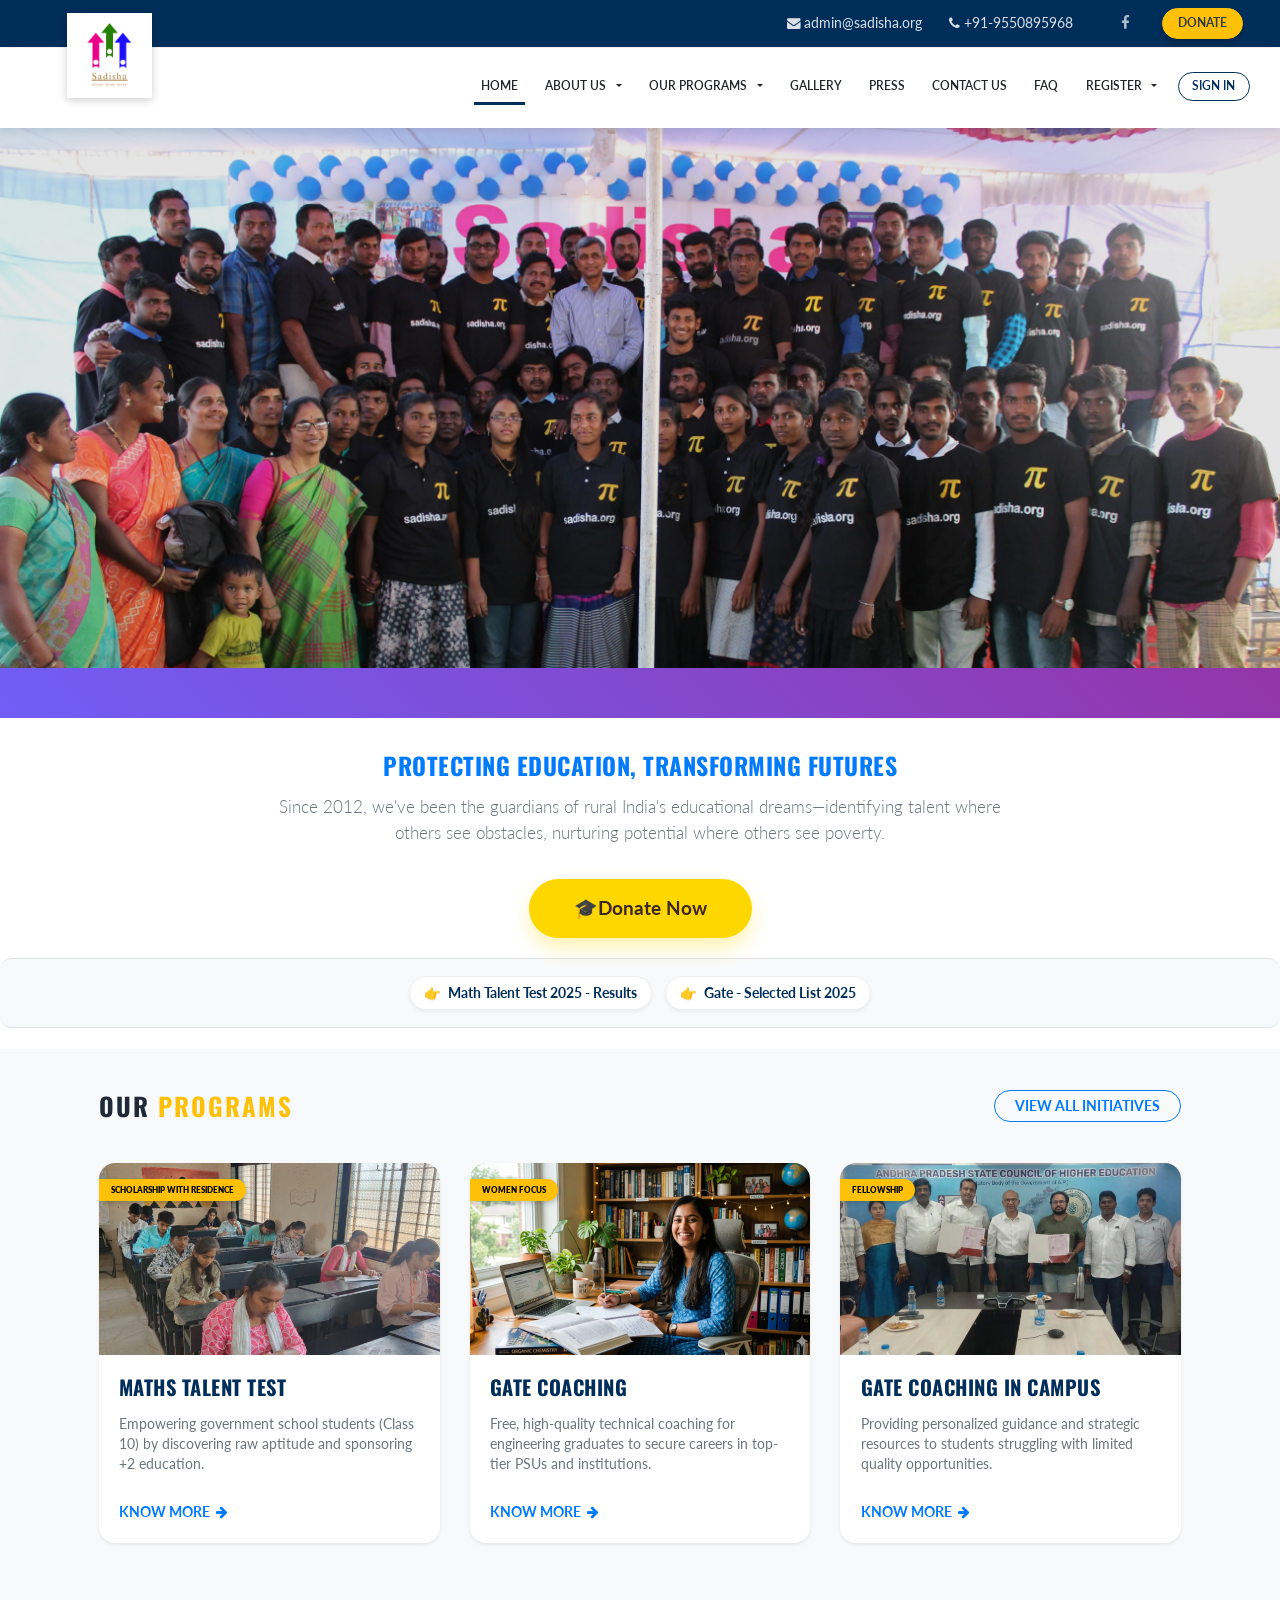
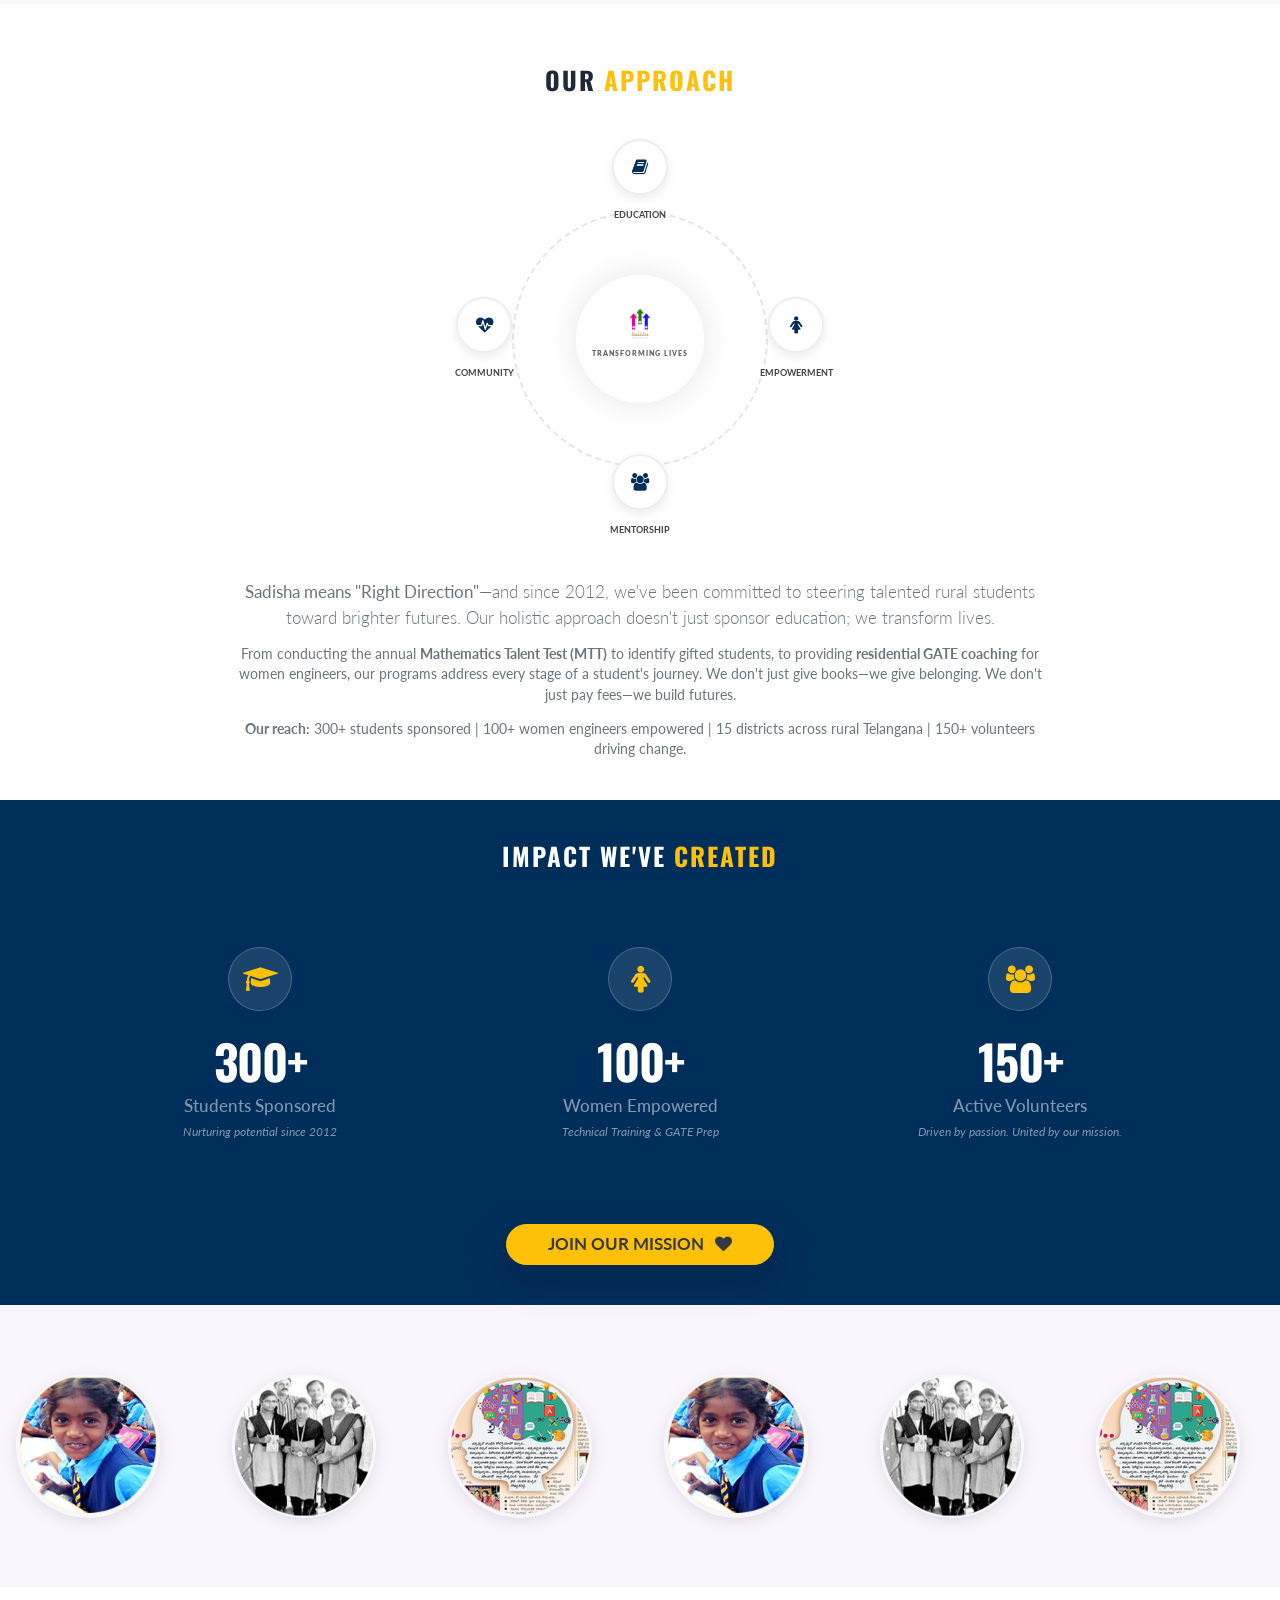
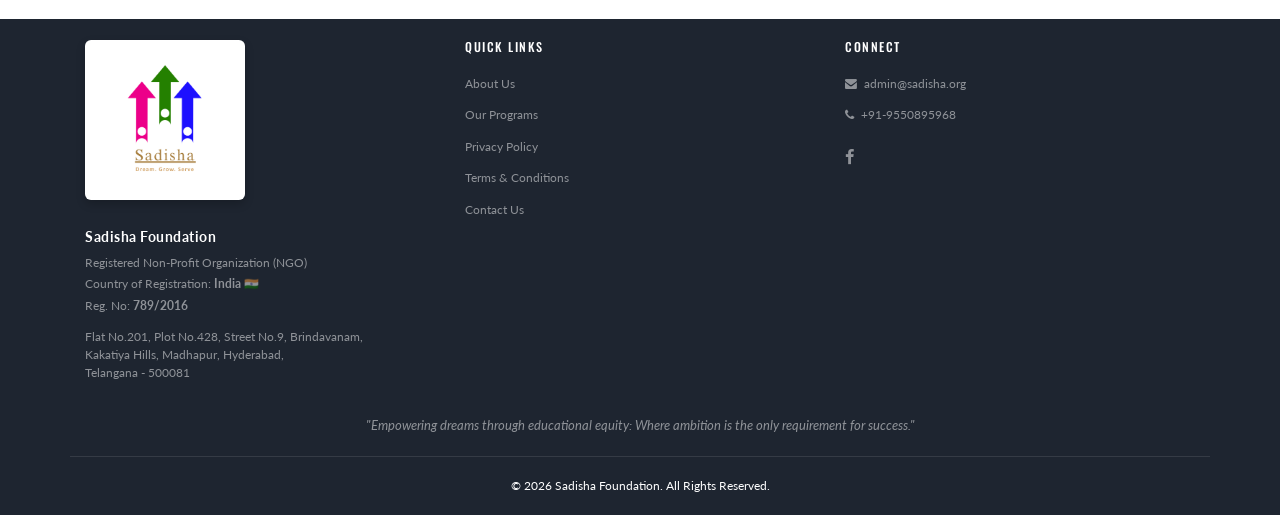
==== commit a58ecdc7: "Deploy from mtt-ui: 2026-11-07 06:28:01" ====
--- a/index.html
+++ b/index.html
@@ -35,7 +35,7 @@
 
     gtag('config', 'G-8802JPG4QK');
   </script>
-<link rel="stylesheet" href="styles.9af67529064adb812cf3.css"></head>
+<link rel="stylesheet" href="styles.8bd904ed37c06a8ca475.css"></head>
 
 <body>
 
@@ -44,6 +44,6 @@
 
 
   <noscript>Please enable JavaScript to continue using this application.</noscript>
-<script src="runtime-es2019.e15c860f57d95f895587.js" type="module"></script><script src="runtime-es5.e15c860f57d95f895587.js" nomodule defer></script><script src="polyfills-es5.6c6c1efe8bd0572d2210.js" nomodule defer></script><script src="polyfills-es2019.e5e094193fdfea4c150f.js" type="module"></script><script src="scripts.a70a96232d6a9f99d38d.js" defer></script><script src="main-es2019.b5c7044c158df4b5a768.js" type="module"></script><script src="main-es5.b5c7044c158df4b5a768.js" nomodule defer></script></body>
+<script src="runtime-es2019.d7c3dd8976e8962c092b.js" type="module"></script><script src="runtime-es5.d7c3dd8976e8962c092b.js" nomodule defer></script><script src="polyfills-es5.01be13b5e27eb0985f33.js" nomodule defer></script><script src="polyfills-es2019.f650530498e9fe478a69.js" type="module"></script><script src="scripts.a70a96232d6a9f99d38d.js" defer></script><script src="main-es2019.9d0cd991b52a1b8a9202.js" type="module"></script><script src="main-es5.9d0cd991b52a1b8a9202.js" nomodule defer></script></body>
 
 </html>
--- a/styles.8bd904ed37c06a8ca475.css
+++ b/styles.8bd904ed37c06a8ca475.css
@@ -0,0 +1,23 @@
+@charset "UTF-8";.ng-select.ng-select-opened>.ng-select-container{background:#fff;border-color:#b3b3b3 #ccc #d9d9d9}.ng-select.ng-select-opened>.ng-select-container:hover{box-shadow:none}.ng-select.ng-select-opened>.ng-select-container .ng-arrow{top:-2px;border-color:transparent transparent #999;border-width:0 5px 5px}.ng-select.ng-select-opened>.ng-select-container .ng-arrow:hover{border-color:transparent transparent #333}.ng-select.ng-select-opened.ng-select-bottom>.ng-select-container{border-bottom-right-radius:0;border-bottom-left-radius:0}.ng-select.ng-select-opened.ng-select-top>.ng-select-container{border-top-right-radius:0;border-top-left-radius:0}.ng-select.ng-select-focused:not(.ng-select-opened)>.ng-select-container{border-color:#007eff;box-shadow:inset 0 1px 1px rgba(0,0,0,.075),0 0 0 3px rgba(0,126,255,.1)}.ng-select.ng-select-disabled>.ng-select-container{background-color:#f9f9f9}.ng-select .ng-has-value .ng-placeholder{display:none}.ng-select .ng-select-container{color:#333;background-color:#fff;border-radius:4px;border:1px solid #ccc;min-height:36px;align-items:center}.ng-select .ng-select-container:hover{box-shadow:0 1px 0 rgba(0,0,0,.06)}.ng-select .ng-select-container .ng-value-container{align-items:center;padding-left:10px}[dir=rtl] .ng-select .ng-select-container .ng-value-container{padding-right:10px;padding-left:0}.ng-select .ng-select-container .ng-value-container .ng-placeholder{color:#999}.ng-select.ng-select-single .ng-select-container{height:36px}.ng-select.ng-select-single .ng-select-container .ng-value-container .ng-input{top:5px;left:0;padding-left:10px;padding-right:50px}[dir=rtl] .ng-select.ng-select-single .ng-select-container .ng-value-container .ng-input{padding-right:10px;padding-left:50px}.ng-select.ng-select-multiple.ng-select-disabled>.ng-select-container .ng-value-container .ng-value{background-color:#f9f9f9;border:1px solid #e6e6e6}.ng-select.ng-select-multiple.ng-select-disabled>.ng-select-container .ng-value-container .ng-value .ng-value-label{padding:0 5px}.ng-select.ng-select-multiple .ng-select-container .ng-value-container{padding-top:5px;padding-left:7px}[dir=rtl] .ng-select.ng-select-multiple .ng-select-container .ng-value-container{padding-right:7px;padding-left:0}.ng-select.ng-select-multiple .ng-select-container .ng-value-container .ng-value{font-size:.9em;margin-bottom:5px;background-color:#ebf5ff;border-radius:2px;margin-right:5px}[dir=rtl] .ng-select.ng-select-multiple .ng-select-container .ng-value-container .ng-value{margin-right:0;margin-left:5px}.ng-select.ng-select-multiple .ng-select-container .ng-value-container .ng-value.ng-value-disabled{background-color:#f9f9f9}.ng-select.ng-select-multiple .ng-select-container .ng-value-container .ng-value.ng-value-disabled .ng-value-label{padding-left:5px}[dir=rtl] .ng-select.ng-select-multiple .ng-select-container .ng-value-container .ng-value.ng-value-disabled .ng-value-label{padding-left:0;padding-right:5px}.ng-select.ng-select-multiple .ng-select-container .ng-value-container .ng-value .ng-value-icon,.ng-select.ng-select-multiple .ng-select-container .ng-value-container .ng-value .ng-value-label{display:inline-block;padding:1px 5px}.ng-select.ng-select-multiple .ng-select-container .ng-value-container .ng-value .ng-value-icon:hover{background-color:#d1e8ff}.ng-select.ng-select-multiple .ng-select-container .ng-value-container .ng-value .ng-value-icon.left{border-right:1px solid #b8dbff}[dir=rtl] .ng-select.ng-select-multiple .ng-select-container .ng-value-container .ng-value .ng-value-icon.left{border-left:1px solid #b8dbff;border-right:none}.ng-select.ng-select-multiple .ng-select-container .ng-value-container .ng-value .ng-value-icon.right{border-left:1px solid #b8dbff}[dir=rtl] .ng-select.ng-select-multiple .ng-select-container .ng-value-container .ng-value .ng-value-icon.right{border-left:0;border-right:1px solid #b8dbff}.ng-select.ng-select-multiple .ng-select-container .ng-value-container .ng-input{padding:0 0 3px 3px}[dir=rtl] .ng-select.ng-select-multiple .ng-select-container .ng-value-container .ng-input{padding:0 3px 3px 0}.ng-select.ng-select-multiple .ng-select-container .ng-value-container .ng-placeholder{top:5px;padding-bottom:5px;padding-left:3px}[dir=rtl] .ng-select.ng-select-multiple .ng-select-container .ng-value-container .ng-placeholder{padding-right:3px;padding-left:0}.ng-select .ng-clear-wrapper{color:#999}.ng-select .ng-clear-wrapper:hover .ng-clear{color:#d0021b}.ng-select .ng-spinner-zone{padding:5px 5px 0 0}[dir=rtl] .ng-select .ng-spinner-zone{padding:5px 0 0 5px}.ng-select .ng-arrow-wrapper{width:25px;padding-right:5px}[dir=rtl] .ng-select .ng-arrow-wrapper{padding-left:5px;padding-right:0}.ng-select .ng-arrow-wrapper:hover .ng-arrow{border-top-color:#666}.ng-select .ng-arrow-wrapper .ng-arrow{border-color:#999 transparent transparent;border-style:solid;border-width:5px 5px 2.5px}.ng-dropdown-panel{background-color:#fff;border:1px solid #ccc;box-shadow:0 1px 0 rgba(0,0,0,.06);left:0}.ng-dropdown-panel.ng-select-bottom{top:100%;border-bottom-right-radius:4px;border-bottom-left-radius:4px;border-top-color:#e6e6e6;margin-top:-1px}.ng-dropdown-panel.ng-select-bottom .ng-dropdown-panel-items .ng-option:last-child{border-bottom-right-radius:4px;border-bottom-left-radius:4px}.ng-dropdown-panel.ng-select-top{bottom:100%;border-top-right-radius:4px;border-top-left-radius:4px;border-bottom-color:#e6e6e6;margin-bottom:-1px}.ng-dropdown-panel.ng-select-top .ng-dropdown-panel-items .ng-option:first-child{border-top-right-radius:4px;border-top-left-radius:4px}.ng-dropdown-panel .ng-dropdown-header{border-bottom:1px solid #ccc;padding:5px 7px}.ng-dropdown-panel .ng-dropdown-footer{border-top:1px solid #ccc;padding:5px 7px}.ng-dropdown-panel .ng-dropdown-panel-items .ng-optgroup{-webkit-user-select:none;-moz-user-select:none;user-select:none;padding:8px 10px;font-weight:500;color:rgba(0,0,0,.54);cursor:pointer}.ng-dropdown-panel .ng-dropdown-panel-items .ng-optgroup.ng-option-disabled{cursor:default}.ng-dropdown-panel .ng-dropdown-panel-items .ng-optgroup.ng-option-marked{background-color:#f5faff}.ng-dropdown-panel .ng-dropdown-panel-items .ng-optgroup.ng-option-selected,.ng-dropdown-panel .ng-dropdown-panel-items .ng-optgroup.ng-option-selected.ng-option-marked{background-color:#ebf5ff;font-weight:600}.ng-dropdown-panel .ng-dropdown-panel-items .ng-option{background-color:#fff;color:rgba(0,0,0,.87);padding:8px 10px}.ng-dropdown-panel .ng-dropdown-panel-items .ng-option.ng-option-selected,.ng-dropdown-panel .ng-dropdown-panel-items .ng-option.ng-option-selected.ng-option-marked{color:#333;background-color:#ebf5ff}.ng-dropdown-panel .ng-dropdown-panel-items .ng-option.ng-option-selected .ng-option-label,.ng-dropdown-panel .ng-dropdown-panel-items .ng-option.ng-option-selected.ng-option-marked .ng-option-label{font-weight:600}.ng-dropdown-panel .ng-dropdown-panel-items .ng-option.ng-option-marked{background-color:#f5faff;color:#333}.ng-dropdown-panel .ng-dropdown-panel-items .ng-option.ng-option-disabled{color:#ccc}.ng-dropdown-panel .ng-dropdown-panel-items .ng-option.ng-option-child{padding-left:22px}[dir=rtl] .ng-dropdown-panel .ng-dropdown-panel-items .ng-option.ng-option-child{padding-right:22px;padding-left:0}.ng-dropdown-panel .ng-dropdown-panel-items .ng-option .ng-tag-label{font-size:80%;font-weight:400;padding-right:5px}[dir=rtl] .ng-dropdown-panel .ng-dropdown-panel-items .ng-option .ng-tag-label{padding-left:5px;padding-right:0}[dir=rtl] .ng-dropdown-panel{direction:rtl;text-align:right}.mat-badge-content{font-weight:600;font-size:12px;font-family:Roboto,Helvetica Neue,sans-serif}.mat-badge-small .mat-badge-content{font-size:9px}.mat-badge-large .mat-badge-content{font-size:24px}.mat-h1,.mat-headline,.mat-typography h1{font:400 24px/32px Roboto,Helvetica Neue,sans-serif;margin:0 0 16px}.mat-h2,.mat-title,.mat-typography h2{font:500 20px/32px Roboto,Helvetica Neue,sans-serif;margin:0 0 16px}.mat-h3,.mat-subheading-2,.mat-typography h3{font:400 16px/28px Roboto,Helvetica Neue,sans-serif;margin:0 0 16px}.mat-h4,.mat-subheading-1,.mat-typography h4{font:400 15px/24px Roboto,Helvetica Neue,sans-serif;margin:0 0 16px}.mat-h5,.mat-typography h5{font:400 11.62px/20px Roboto,Helvetica Neue,sans-serif;margin:0 0 12px}.mat-h6,.mat-typography h6{font:400 9.38px/20px Roboto,Helvetica Neue,sans-serif;margin:0 0 12px}.mat-body-2,.mat-body-strong{font:500 14px/24px Roboto,Helvetica Neue,sans-serif}.mat-body,.mat-body-1,.mat-typography{font:400 14px/20px Roboto,Helvetica Neue,sans-serif}.mat-body-1 p,.mat-body p,.mat-typography p{margin:0 0 12px}.mat-caption,.mat-small{font:400 12px/20px Roboto,Helvetica Neue,sans-serif}.mat-display-4,.mat-typography .mat-display-4{font:300 112px/112px Roboto,Helvetica Neue,sans-serif;letter-spacing:-.05em;margin:0 0 56px}.mat-display-3,.mat-typography .mat-display-3{font:400 56px/56px Roboto,Helvetica Neue,sans-serif;letter-spacing:-.02em;margin:0 0 64px}.mat-display-2,.mat-typography .mat-display-2{font:400 45px/48px Roboto,Helvetica Neue,sans-serif;letter-spacing:-.005em;margin:0 0 64px}.mat-display-1,.mat-typography .mat-display-1{font:400 34px/40px Roboto,Helvetica Neue,sans-serif;margin:0 0 64px}.mat-bottom-sheet-container{font:400 14px/20px Roboto,Helvetica Neue,sans-serif}.mat-button,.mat-fab,.mat-flat-button,.mat-icon-button,.mat-mini-fab,.mat-raised-button,.mat-stroked-button{font-family:Roboto,Helvetica Neue,sans-serif;font-size:14px;font-weight:500}.mat-button-toggle,.mat-card{font-family:Roboto,Helvetica Neue,sans-serif}.mat-card-title{font-size:24px;font-weight:500}.mat-card-header .mat-card-title{font-size:20px}.mat-card-content,.mat-card-subtitle{font-size:14px}.mat-checkbox{font-family:Roboto,Helvetica Neue,sans-serif}.mat-checkbox-layout .mat-checkbox-label{line-height:24px}.mat-chip{font-size:14px;font-weight:500}.mat-chip .mat-chip-remove.mat-icon,.mat-chip .mat-chip-trailing-icon.mat-icon{font-size:18px}.mat-table{font-family:Roboto,Helvetica Neue,sans-serif}.mat-header-cell{font-size:12px;font-weight:500}.mat-cell,.mat-footer-cell{font-size:14px}.mat-calendar{font-family:Roboto,Helvetica Neue,sans-serif}.mat-calendar-body{font-size:13px}.mat-calendar-body-label,.mat-calendar-period-button{font-size:14px;font-weight:500}.mat-calendar-table-header th{font-size:11px;font-weight:400}.mat-dialog-title{font:500 20px/32px Roboto,Helvetica Neue,sans-serif}.mat-expansion-panel-header{font-family:Roboto,Helvetica Neue,sans-serif;font-size:15px;font-weight:400}.mat-expansion-panel-content{font:400 14px/20px Roboto,Helvetica Neue,sans-serif}.mat-form-field{font-size:inherit;font-weight:400;line-height:1.125;font-family:Roboto,Helvetica Neue,sans-serif}.mat-form-field-wrapper{padding-bottom:1.34375em}.mat-form-field-prefix .mat-icon,.mat-form-field-suffix .mat-icon{font-size:150%;line-height:1.125}.mat-form-field-prefix .mat-icon-button,.mat-form-field-suffix .mat-icon-button{height:1.5em;width:1.5em}.mat-form-field-prefix .mat-icon-button .mat-icon,.mat-form-field-suffix .mat-icon-button .mat-icon{height:1.125em;line-height:1.125}.mat-form-field-infix{padding:.5em 0;border-top:.84375em solid transparent}.mat-form-field-can-float.mat-form-field-should-float .mat-form-field-label,.mat-form-field-can-float .mat-input-server:focus+.mat-form-field-label-wrapper .mat-form-field-label{transform:translateY(-1.34375em) scale(.75);width:133.3333333333%}.mat-form-field-can-float .mat-input-server[label]:not(:label-shown)+.mat-form-field-label-wrapper .mat-form-field-label{transform:translateY(-1.34374em) scale(.75);width:133.3333433333%}.mat-form-field-label-wrapper{top:-.84375em;padding-top:.84375em}.mat-form-field-label{top:1.34375em}.mat-form-field-underline{bottom:1.34375em}.mat-form-field-subscript-wrapper{font-size:75%;margin-top:.6666666667em;top:calc(100% - 1.79167em)}.mat-form-field-appearance-legacy .mat-form-field-wrapper{padding-bottom:1.25em}.mat-form-field-appearance-legacy .mat-form-field-infix{padding:.4375em 0}.mat-form-field-appearance-legacy.mat-form-field-can-float.mat-form-field-should-float .mat-form-field-label,.mat-form-field-appearance-legacy.mat-form-field-can-float .mat-input-server:focus+.mat-form-field-label-wrapper .mat-form-field-label{transform:translateY(-1.28125em) scale(.75) perspective(100px) translateZ(.001px);-ms-transform:translateY(-1.28125em) scale(.75);width:133.3333333333%}.mat-form-field-appearance-legacy.mat-form-field-can-float .mat-form-field-autofill-control:-webkit-autofill+.mat-form-field-label-wrapper .mat-form-field-label{transform:translateY(-1.28125em) scale(.75) perspective(100px) translateZ(.00101px);-ms-transform:translateY(-1.28124em) scale(.75);width:133.3333433333%}.mat-form-field-appearance-legacy.mat-form-field-can-float .mat-input-server[label]:not(:label-shown)+.mat-form-field-label-wrapper .mat-form-field-label{transform:translateY(-1.28125em) scale(.75) perspective(100px) translateZ(.00102px);-ms-transform:translateY(-1.28123em) scale(.75);width:133.3333533333%}.mat-form-field-appearance-legacy .mat-form-field-label{top:1.28125em}.mat-form-field-appearance-legacy .mat-form-field-underline{bottom:1.25em}.mat-form-field-appearance-legacy .mat-form-field-subscript-wrapper{margin-top:.5416666667em;top:calc(100% - 1.66667em)}@media print{.mat-form-field-appearance-legacy.mat-form-field-can-float.mat-form-field-should-float .mat-form-field-label,.mat-form-field-appearance-legacy.mat-form-field-can-float .mat-input-server:focus+.mat-form-field-label-wrapper .mat-form-field-label{transform:translateY(-1.28122em) scale(.75)}.mat-form-field-appearance-legacy.mat-form-field-can-float .mat-form-field-autofill-control:-webkit-autofill+.mat-form-field-label-wrapper .mat-form-field-label{transform:translateY(-1.28121em) scale(.75)}.mat-form-field-appearance-legacy.mat-form-field-can-float .mat-input-server[label]:not(:label-shown)+.mat-form-field-label-wrapper .mat-form-field-label{transform:translateY(-1.2812em) scale(.75)}}.mat-form-field-appearance-fill .mat-form-field-infix{padding:.25em 0 .75em}.mat-form-field-appearance-fill .mat-form-field-label{top:1.09375em;margin-top:-.5em}.mat-form-field-appearance-fill.mat-form-field-can-float.mat-form-field-should-float .mat-form-field-label,.mat-form-field-appearance-fill.mat-form-field-can-float .mat-input-server:focus+.mat-form-field-label-wrapper .mat-form-field-label{transform:translateY(-.59375em) scale(.75);width:133.3333333333%}.mat-form-field-appearance-fill.mat-form-field-can-float .mat-input-server[label]:not(:label-shown)+.mat-form-field-label-wrapper .mat-form-field-label{transform:translateY(-.59374em) scale(.75);width:133.3333433333%}.mat-form-field-appearance-outline .mat-form-field-infix{padding:1em 0}.mat-form-field-appearance-outline .mat-form-field-label{top:1.84375em;margin-top:-.25em}.mat-form-field-appearance-outline.mat-form-field-can-float.mat-form-field-should-float .mat-form-field-label,.mat-form-field-appearance-outline.mat-form-field-can-float .mat-input-server:focus+.mat-form-field-label-wrapper .mat-form-field-label{transform:translateY(-1.59375em) scale(.75);width:133.3333333333%}.mat-form-field-appearance-outline.mat-form-field-can-float .mat-input-server[label]:not(:label-shown)+.mat-form-field-label-wrapper .mat-form-field-label{transform:translateY(-1.59374em) scale(.75);width:133.3333433333%}.mat-grid-tile-footer,.mat-grid-tile-header{font-size:14px}.mat-grid-tile-footer .mat-line,.mat-grid-tile-header .mat-line{white-space:nowrap;overflow:hidden;text-overflow:ellipsis;display:block;box-sizing:border-box}.mat-grid-tile-footer .mat-line:nth-child(n+2),.mat-grid-tile-header .mat-line:nth-child(n+2){font-size:12px}input.mat-input-element{margin-top:-.0625em}.mat-menu-item{font-family:Roboto,Helvetica Neue,sans-serif;font-size:14px;font-weight:400}.mat-paginator,.mat-paginator-page-size .mat-select-trigger{font-family:Roboto,Helvetica Neue,sans-serif;font-size:12px}.mat-radio-button,.mat-select{font-family:Roboto,Helvetica Neue,sans-serif}.mat-select-trigger{height:1.125em}.mat-slide-toggle-content,.mat-slider-thumb-label-text{font-family:Roboto,Helvetica Neue,sans-serif}.mat-slider-thumb-label-text{font-size:12px;font-weight:500}.mat-stepper-horizontal,.mat-stepper-vertical{font-family:Roboto,Helvetica Neue,sans-serif}.mat-step-label{font-size:14px;font-weight:400}.mat-step-sub-label-error{font-weight:400}.mat-step-label-error{font-size:14px}.mat-step-label-selected{font-size:14px;font-weight:500}.mat-tab-group,.mat-tab-label,.mat-tab-link{font-family:Roboto,Helvetica Neue,sans-serif}.mat-tab-label,.mat-tab-link{font-size:14px;font-weight:500}.mat-toolbar,.mat-toolbar h1,.mat-toolbar h2,.mat-toolbar h3,.mat-toolbar h4,.mat-toolbar h5,.mat-toolbar h6{font:500 20px/32px Roboto,Helvetica Neue,sans-serif;margin:0}.mat-tooltip{font-family:Roboto,Helvetica Neue,sans-serif;font-size:10px;padding-top:6px;padding-bottom:6px}.mat-tooltip-handset{font-size:14px;padding-top:8px;padding-bottom:8px}.mat-list-item,.mat-list-option{font-family:Roboto,Helvetica Neue,sans-serif}.mat-list-base .mat-list-item{font-size:16px}.mat-list-base .mat-list-item .mat-line{white-space:nowrap;overflow:hidden;text-overflow:ellipsis;display:block;box-sizing:border-box}.mat-list-base .mat-list-item .mat-line:nth-child(n+2){font-size:14px}.mat-list-base .mat-list-option{font-size:16px}.mat-list-base .mat-list-option .mat-line{white-space:nowrap;overflow:hidden;text-overflow:ellipsis;display:block;box-sizing:border-box}.mat-list-base .mat-list-option .mat-line:nth-child(n+2){font-size:14px}.mat-list-base .mat-subheader{font-family:Roboto,Helvetica Neue,sans-serif;font-size:14px;font-weight:500}.mat-list-base[dense] .mat-list-item{font-size:12px}.mat-list-base[dense] .mat-list-item .mat-line{white-space:nowrap;overflow:hidden;text-overflow:ellipsis;display:block;box-sizing:border-box}.mat-list-base[dense] .mat-list-item .mat-line:nth-child(n+2),.mat-list-base[dense] .mat-list-option{font-size:12px}.mat-list-base[dense] .mat-list-option .mat-line{white-space:nowrap;overflow:hidden;text-overflow:ellipsis;display:block;box-sizing:border-box}.mat-list-base[dense] .mat-list-option .mat-line:nth-child(n+2){font-size:12px}.mat-list-base[dense] .mat-subheader{font-family:Roboto,Helvetica Neue,sans-serif;font-size:12px;font-weight:500}.mat-option{font-family:Roboto,Helvetica Neue,sans-serif;font-size:16px}.mat-optgroup-label{font:500 14px/24px Roboto,Helvetica Neue,sans-serif}.mat-simple-snackbar{font-family:Roboto,Helvetica Neue,sans-serif;font-size:14px}.mat-simple-snackbar-action{line-height:1;font-family:inherit;font-size:inherit;font-weight:500}.mat-tree{font-family:Roboto,Helvetica Neue,sans-serif}.mat-nested-tree-node,.mat-tree-node{font-weight:400;font-size:14px}.mat-ripple{overflow:hidden;position:relative}.mat-ripple.mat-ripple-unbounded{overflow:visible}.mat-ripple-element{position:absolute;border-radius:50%;pointer-events:none;transition:opacity,transform 0ms cubic-bezier(0,0,.2,1);transform:scale(0)}@media (-ms-high-contrast:active){.mat-ripple-element{display:none}}.cdk-visually-hidden{border:0;clip:rect(0 0 0 0);height:1px;margin:-1px;overflow:hidden;padding:0;position:absolute;width:1px;outline:0;-webkit-appearance:none;-moz-appearance:none}.cdk-global-overlay-wrapper,.cdk-overlay-container{pointer-events:none;top:0;left:0;height:100%;width:100%}.cdk-overlay-container{position:fixed;z-index:1000}.cdk-overlay-container:empty{display:none}.cdk-global-overlay-wrapper,.cdk-overlay-pane{display:flex;position:absolute;z-index:1000}.cdk-overlay-pane{pointer-events:auto;box-sizing:border-box;max-width:100%;max-height:100%}.cdk-overlay-backdrop{position:absolute;top:0;bottom:0;left:0;right:0;z-index:1000;pointer-events:auto;-webkit-tap-highlight-color:transparent;transition:opacity .4s cubic-bezier(.25,.8,.25,1);opacity:0}.cdk-overlay-backdrop.cdk-overlay-backdrop-showing{opacity:1}@media screen and (-ms-high-contrast:active){.cdk-overlay-backdrop.cdk-overlay-backdrop-showing{opacity:.6}}.cdk-overlay-dark-backdrop{background:rgba(0,0,0,.32)}.cdk-overlay-transparent-backdrop,.cdk-overlay-transparent-backdrop.cdk-overlay-backdrop-showing{opacity:0}.cdk-overlay-connected-position-bounding-box{position:absolute;z-index:1000;display:flex;flex-direction:column;min-width:1px;min-height:1px}.cdk-global-scrollblock{position:fixed;width:100%;overflow-y:scroll}@keyframes cdk-text-field-autofill-start{
+  /*!*/}@keyframes cdk-text-field-autofill-end{
+  /*!*/}.cdk-text-field-autofill-monitored:-webkit-autofill{animation-name:cdk-text-field-autofill-start}.cdk-text-field-autofill-monitored:not(:-webkit-autofill){animation-name:cdk-text-field-autofill-end}textarea.cdk-textarea-autosize{resize:none}textarea.cdk-textarea-autosize-measuring{height:auto!important;overflow:hidden!important;padding:2px 0!important;box-sizing:content-box!important}.mat-ripple-element{background-color:rgba(0,0,0,.1)}.mat-option{color:rgba(0,0,0,.87)}.mat-option.mat-active,.mat-option.mat-selected:not(.mat-option-multiple):not(.mat-option-disabled),.mat-option:focus:not(.mat-option-disabled),.mat-option:hover:not(.mat-option-disabled){background:rgba(0,0,0,.04)}.mat-option.mat-active{color:rgba(0,0,0,.87)}.mat-option.mat-option-disabled{color:rgba(0,0,0,.38)}.mat-primary .mat-option.mat-selected:not(.mat-option-disabled){color:#3f51b5}.mat-accent .mat-option.mat-selected:not(.mat-option-disabled){color:#ff4081}.mat-warn .mat-option.mat-selected:not(.mat-option-disabled){color:#f44336}.mat-optgroup-label{color:rgba(0,0,0,.54)}.mat-optgroup-disabled .mat-optgroup-label{color:rgba(0,0,0,.38)}.mat-pseudo-checkbox{color:rgba(0,0,0,.54)}.mat-pseudo-checkbox:after{color:#fafafa}.mat-pseudo-checkbox-disabled{color:#b0b0b0}.mat-primary .mat-pseudo-checkbox-checked,.mat-primary .mat-pseudo-checkbox-indeterminate{background:#3f51b5}.mat-accent .mat-pseudo-checkbox-checked,.mat-accent .mat-pseudo-checkbox-indeterminate,.mat-pseudo-checkbox-checked,.mat-pseudo-checkbox-indeterminate{background:#ff4081}.mat-warn .mat-pseudo-checkbox-checked,.mat-warn .mat-pseudo-checkbox-indeterminate{background:#f44336}.mat-pseudo-checkbox-checked.mat-pseudo-checkbox-disabled,.mat-pseudo-checkbox-indeterminate.mat-pseudo-checkbox-disabled{background:#b0b0b0}.mat-elevation-z0{box-shadow:0 0 0 0 rgba(0,0,0,.2),0 0 0 0 rgba(0,0,0,.14),0 0 0 0 rgba(0,0,0,.12)}.mat-elevation-z1{box-shadow:0 2px 1px -1px rgba(0,0,0,.2),0 1px 1px 0 rgba(0,0,0,.14),0 1px 3px 0 rgba(0,0,0,.12)}.mat-elevation-z2{box-shadow:0 3px 1px -2px rgba(0,0,0,.2),0 2px 2px 0 rgba(0,0,0,.14),0 1px 5px 0 rgba(0,0,0,.12)}.mat-elevation-z3{box-shadow:0 3px 3px -2px rgba(0,0,0,.2),0 3px 4px 0 rgba(0,0,0,.14),0 1px 8px 0 rgba(0,0,0,.12)}.mat-elevation-z4{box-shadow:0 2px 4px -1px rgba(0,0,0,.2),0 4px 5px 0 rgba(0,0,0,.14),0 1px 10px 0 rgba(0,0,0,.12)}.mat-elevation-z5{box-shadow:0 3px 5px -1px rgba(0,0,0,.2),0 5px 8px 0 rgba(0,0,0,.14),0 1px 14px 0 rgba(0,0,0,.12)}.mat-elevation-z6{box-shadow:0 3px 5px -1px rgba(0,0,0,.2),0 6px 10px 0 rgba(0,0,0,.14),0 1px 18px 0 rgba(0,0,0,.12)}.mat-elevation-z7{box-shadow:0 4px 5px -2px rgba(0,0,0,.2),0 7px 10px 1px rgba(0,0,0,.14),0 2px 16px 1px rgba(0,0,0,.12)}.mat-elevation-z8{box-shadow:0 5px 5px -3px rgba(0,0,0,.2),0 8px 10px 1px rgba(0,0,0,.14),0 3px 14px 2px rgba(0,0,0,.12)}.mat-elevation-z9{box-shadow:0 5px 6px -3px rgba(0,0,0,.2),0 9px 12px 1px rgba(0,0,0,.14),0 3px 16px 2px rgba(0,0,0,.12)}.mat-elevation-z10{box-shadow:0 6px 6px -3px rgba(0,0,0,.2),0 10px 14px 1px rgba(0,0,0,.14),0 4px 18px 3px rgba(0,0,0,.12)}.mat-elevation-z11{box-shadow:0 6px 7px -4px rgba(0,0,0,.2),0 11px 15px 1px rgba(0,0,0,.14),0 4px 20px 3px rgba(0,0,0,.12)}.mat-elevation-z12{box-shadow:0 7px 8px -4px rgba(0,0,0,.2),0 12px 17px 2px rgba(0,0,0,.14),0 5px 22px 4px rgba(0,0,0,.12)}.mat-elevation-z13{box-shadow:0 7px 8px -4px rgba(0,0,0,.2),0 13px 19px 2px rgba(0,0,0,.14),0 5px 24px 4px rgba(0,0,0,.12)}.mat-elevation-z14{box-shadow:0 7px 9px -4px rgba(0,0,0,.2),0 14px 21px 2px rgba(0,0,0,.14),0 5px 26px 4px rgba(0,0,0,.12)}.mat-elevation-z15{box-shadow:0 8px 9px -5px rgba(0,0,0,.2),0 15px 22px 2px rgba(0,0,0,.14),0 6px 28px 5px rgba(0,0,0,.12)}.mat-elevation-z16{box-shadow:0 8px 10px -5px rgba(0,0,0,.2),0 16px 24px 2px rgba(0,0,0,.14),0 6px 30px 5px rgba(0,0,0,.12)}.mat-elevation-z17{box-shadow:0 8px 11px -5px rgba(0,0,0,.2),0 17px 26px 2px rgba(0,0,0,.14),0 6px 32px 5px rgba(0,0,0,.12)}.mat-elevation-z18{box-shadow:0 9px 11px -5px rgba(0,0,0,.2),0 18px 28px 2px rgba(0,0,0,.14),0 7px 34px 6px rgba(0,0,0,.12)}.mat-elevation-z19{box-shadow:0 9px 12px -6px rgba(0,0,0,.2),0 19px 29px 2px rgba(0,0,0,.14),0 7px 36px 6px rgba(0,0,0,.12)}.mat-elevation-z20{box-shadow:0 10px 13px -6px rgba(0,0,0,.2),0 20px 31px 3px rgba(0,0,0,.14),0 8px 38px 7px rgba(0,0,0,.12)}.mat-elevation-z21{box-shadow:0 10px 13px -6px rgba(0,0,0,.2),0 21px 33px 3px rgba(0,0,0,.14),0 8px 40px 7px rgba(0,0,0,.12)}.mat-elevation-z22{box-shadow:0 10px 14px -6px rgba(0,0,0,.2),0 22px 35px 3px rgba(0,0,0,.14),0 8px 42px 7px rgba(0,0,0,.12)}.mat-elevation-z23{box-shadow:0 11px 14px -7px rgba(0,0,0,.2),0 23px 36px 3px rgba(0,0,0,.14),0 9px 44px 8px rgba(0,0,0,.12)}.mat-elevation-z24{box-shadow:0 11px 15px -7px rgba(0,0,0,.2),0 24px 38px 3px rgba(0,0,0,.14),0 9px 46px 8px rgba(0,0,0,.12)}.mat-app-background{background-color:#fafafa;color:rgba(0,0,0,.87)}.mat-theme-loaded-marker{display:none}.mat-autocomplete-panel{background:#fff;color:rgba(0,0,0,.87)}.mat-autocomplete-panel:not([class*=mat-elevation-z]){box-shadow:0 2px 4px -1px rgba(0,0,0,.2),0 4px 5px 0 rgba(0,0,0,.14),0 1px 10px 0 rgba(0,0,0,.12)}.mat-autocomplete-panel .mat-option.mat-selected:not(.mat-active):not(:hover){background:#fff}.mat-autocomplete-panel .mat-option.mat-selected:not(.mat-active):not(:hover):not(.mat-option-disabled){color:rgba(0,0,0,.87)}.mat-badge-content{color:#fff;background:#3f51b5}@media (-ms-high-contrast:active){.mat-badge-content{outline:1px solid;border-radius:0}}.mat-badge-accent .mat-badge-content{background:#ff4081;color:#fff}.mat-badge-warn .mat-badge-content{color:#fff;background:#f44336}.mat-badge{position:relative}.mat-badge-hidden .mat-badge-content{display:none}.mat-badge-disabled .mat-badge-content{background:#b9b9b9;color:rgba(0,0,0,.38)}.mat-badge-content{position:absolute;text-align:center;display:inline-block;border-radius:50%;transition:transform .2s ease-in-out;transform:scale(.6);overflow:hidden;white-space:nowrap;text-overflow:ellipsis;pointer-events:none}.mat-badge-content._mat-animation-noopable,.ng-animate-disabled .mat-badge-content{transition:none}.mat-badge-content.mat-badge-active{transform:none}.mat-badge-small .mat-badge-content{width:16px;height:16px;line-height:16px}.mat-badge-small.mat-badge-above .mat-badge-content{top:-8px}.mat-badge-small.mat-badge-below .mat-badge-content{bottom:-8px}.mat-badge-small.mat-badge-before .mat-badge-content{left:-16px}[dir=rtl] .mat-badge-small.mat-badge-before .mat-badge-content{left:auto;right:-16px}.mat-badge-small.mat-badge-after .mat-badge-content{right:-16px}[dir=rtl] .mat-badge-small.mat-badge-after .mat-badge-content{right:auto;left:-16px}.mat-badge-small.mat-badge-overlap.mat-badge-before .mat-badge-content{left:-8px}[dir=rtl] .mat-badge-small.mat-badge-overlap.mat-badge-before .mat-badge-content{left:auto;right:-8px}.mat-badge-small.mat-badge-overlap.mat-badge-after .mat-badge-content{right:-8px}[dir=rtl] .mat-badge-small.mat-badge-overlap.mat-badge-after .mat-badge-content{right:auto;left:-8px}.mat-badge-medium .mat-badge-content{width:22px;height:22px;line-height:22px}.mat-badge-medium.mat-badge-above .mat-badge-content{top:-11px}.mat-badge-medium.mat-badge-below .mat-badge-content{bottom:-11px}.mat-badge-medium.mat-badge-before .mat-badge-content{left:-22px}[dir=rtl] .mat-badge-medium.mat-badge-before .mat-badge-content{left:auto;right:-22px}.mat-badge-medium.mat-badge-after .mat-badge-content{right:-22px}[dir=rtl] .mat-badge-medium.mat-badge-after .mat-badge-content{right:auto;left:-22px}.mat-badge-medium.mat-badge-overlap.mat-badge-before .mat-badge-content{left:-11px}[dir=rtl] .mat-badge-medium.mat-badge-overlap.mat-badge-before .mat-badge-content{left:auto;right:-11px}.mat-badge-medium.mat-badge-overlap.mat-badge-after .mat-badge-content{right:-11px}[dir=rtl] .mat-badge-medium.mat-badge-overlap.mat-badge-after .mat-badge-content{right:auto;left:-11px}.mat-badge-large .mat-badge-content{width:28px;height:28px;line-height:28px}.mat-badge-large.mat-badge-above .mat-badge-content{top:-14px}.mat-badge-large.mat-badge-below .mat-badge-content{bottom:-14px}.mat-badge-large.mat-badge-before .mat-badge-content{left:-28px}[dir=rtl] .mat-badge-large.mat-badge-before .mat-badge-content{left:auto;right:-28px}.mat-badge-large.mat-badge-after .mat-badge-content{right:-28px}[dir=rtl] .mat-badge-large.mat-badge-after .mat-badge-content{right:auto;left:-28px}.mat-badge-large.mat-badge-overlap.mat-badge-before .mat-badge-content{left:-14px}[dir=rtl] .mat-badge-large.mat-badge-overlap.mat-badge-before .mat-badge-content{left:auto;right:-14px}.mat-badge-large.mat-badge-overlap.mat-badge-after .mat-badge-content{right:-14px}[dir=rtl] .mat-badge-large.mat-badge-overlap.mat-badge-after .mat-badge-content{right:auto;left:-14px}.mat-bottom-sheet-container{box-shadow:0 8px 10px -5px rgba(0,0,0,.2),0 16px 24px 2px rgba(0,0,0,.14),0 6px 30px 5px rgba(0,0,0,.12);background:#fff;color:rgba(0,0,0,.87)}.mat-button,.mat-icon-button,.mat-stroked-button{color:inherit;background:transparent}.mat-button.mat-primary,.mat-icon-button.mat-primary,.mat-stroked-button.mat-primary{color:#3f51b5}.mat-button.mat-accent,.mat-icon-button.mat-accent,.mat-stroked-button.mat-accent{color:#ff4081}.mat-button.mat-warn,.mat-icon-button.mat-warn,.mat-stroked-button.mat-warn{color:#f44336}.mat-button.mat-accent[disabled],.mat-button.mat-primary[disabled],.mat-button.mat-warn[disabled],.mat-button[disabled][disabled],.mat-icon-button.mat-accent[disabled],.mat-icon-button.mat-primary[disabled],.mat-icon-button.mat-warn[disabled],.mat-icon-button[disabled][disabled],.mat-stroked-button.mat-accent[disabled],.mat-stroked-button.mat-primary[disabled],.mat-stroked-button.mat-warn[disabled],.mat-stroked-button[disabled][disabled]{color:rgba(0,0,0,.26)}.mat-button.mat-primary .mat-button-focus-overlay,.mat-icon-button.mat-primary .mat-button-focus-overlay,.mat-stroked-button.mat-primary .mat-button-focus-overlay{background-color:#3f51b5}.mat-button.mat-accent .mat-button-focus-overlay,.mat-icon-button.mat-accent .mat-button-focus-overlay,.mat-stroked-button.mat-accent .mat-button-focus-overlay{background-color:#ff4081}.mat-button.mat-warn .mat-button-focus-overlay,.mat-icon-button.mat-warn .mat-button-focus-overlay,.mat-stroked-button.mat-warn .mat-button-focus-overlay{background-color:#f44336}.mat-button[disabled] .mat-button-focus-overlay,.mat-icon-button[disabled] .mat-button-focus-overlay,.mat-stroked-button[disabled] .mat-button-focus-overlay{background-color:transparent}.mat-button .mat-ripple-element,.mat-icon-button .mat-ripple-element,.mat-stroked-button .mat-ripple-element{opacity:.1;background-color:currentColor}.mat-button-focus-overlay{background:#000}.mat-stroked-button:not([disabled]){border-color:rgba(0,0,0,.12)}.mat-fab,.mat-flat-button,.mat-mini-fab,.mat-raised-button{color:rgba(0,0,0,.87);background-color:#fff}.mat-fab.mat-accent,.mat-fab.mat-primary,.mat-fab.mat-warn,.mat-flat-button.mat-accent,.mat-flat-button.mat-primary,.mat-flat-button.mat-warn,.mat-mini-fab.mat-accent,.mat-mini-fab.mat-primary,.mat-mini-fab.mat-warn,.mat-raised-button.mat-accent,.mat-raised-button.mat-primary,.mat-raised-button.mat-warn{color:#fff}.mat-fab.mat-accent[disabled],.mat-fab.mat-primary[disabled],.mat-fab.mat-warn[disabled],.mat-fab[disabled][disabled],.mat-flat-button.mat-accent[disabled],.mat-flat-button.mat-primary[disabled],.mat-flat-button.mat-warn[disabled],.mat-flat-button[disabled][disabled],.mat-mini-fab.mat-accent[disabled],.mat-mini-fab.mat-primary[disabled],.mat-mini-fab.mat-warn[disabled],.mat-mini-fab[disabled][disabled],.mat-raised-button.mat-accent[disabled],.mat-raised-button.mat-primary[disabled],.mat-raised-button.mat-warn[disabled],.mat-raised-button[disabled][disabled]{color:rgba(0,0,0,.26)}.mat-fab.mat-primary,.mat-flat-button.mat-primary,.mat-mini-fab.mat-primary,.mat-raised-button.mat-primary{background-color:#3f51b5}.mat-fab.mat-accent,.mat-flat-button.mat-accent,.mat-mini-fab.mat-accent,.mat-raised-button.mat-accent{background-color:#ff4081}.mat-fab.mat-warn,.mat-flat-button.mat-warn,.mat-mini-fab.mat-warn,.mat-raised-button.mat-warn{background-color:#f44336}.mat-fab.mat-accent[disabled],.mat-fab.mat-primary[disabled],.mat-fab.mat-warn[disabled],.mat-fab[disabled][disabled],.mat-flat-button.mat-accent[disabled],.mat-flat-button.mat-primary[disabled],.mat-flat-button.mat-warn[disabled],.mat-flat-button[disabled][disabled],.mat-mini-fab.mat-accent[disabled],.mat-mini-fab.mat-primary[disabled],.mat-mini-fab.mat-warn[disabled],.mat-mini-fab[disabled][disabled],.mat-raised-button.mat-accent[disabled],.mat-raised-button.mat-primary[disabled],.mat-raised-button.mat-warn[disabled],.mat-raised-button[disabled][disabled]{background-color:rgba(0,0,0,.12)}.mat-fab.mat-accent .mat-ripple-element,.mat-fab.mat-primary .mat-ripple-element,.mat-fab.mat-warn .mat-ripple-element,.mat-flat-button.mat-accent .mat-ripple-element,.mat-flat-button.mat-primary .mat-ripple-element,.mat-flat-button.mat-warn .mat-ripple-element,.mat-mini-fab.mat-accent .mat-ripple-element,.mat-mini-fab.mat-primary .mat-ripple-element,.mat-mini-fab.mat-warn .mat-ripple-element,.mat-raised-button.mat-accent .mat-ripple-element,.mat-raised-button.mat-primary .mat-ripple-element,.mat-raised-button.mat-warn .mat-ripple-element{background-color:hsla(0,0%,100%,.1)}.mat-flat-button:not([class*=mat-elevation-z]),.mat-stroked-button:not([class*=mat-elevation-z]){box-shadow:0 0 0 0 rgba(0,0,0,.2),0 0 0 0 rgba(0,0,0,.14),0 0 0 0 rgba(0,0,0,.12)}.mat-raised-button:not([class*=mat-elevation-z]){box-shadow:0 3px 1px -2px rgba(0,0,0,.2),0 2px 2px 0 rgba(0,0,0,.14),0 1px 5px 0 rgba(0,0,0,.12)}.mat-raised-button:not([disabled]):active:not([class*=mat-elevation-z]){box-shadow:0 5px 5px -3px rgba(0,0,0,.2),0 8px 10px 1px rgba(0,0,0,.14),0 3px 14px 2px rgba(0,0,0,.12)}.mat-raised-button[disabled]:not([class*=mat-elevation-z]){box-shadow:0 0 0 0 rgba(0,0,0,.2),0 0 0 0 rgba(0,0,0,.14),0 0 0 0 rgba(0,0,0,.12)}.mat-fab:not([class*=mat-elevation-z]),.mat-mini-fab:not([class*=mat-elevation-z]){box-shadow:0 3px 5px -1px rgba(0,0,0,.2),0 6px 10px 0 rgba(0,0,0,.14),0 1px 18px 0 rgba(0,0,0,.12)}.mat-fab:not([disabled]):active:not([class*=mat-elevation-z]),.mat-mini-fab:not([disabled]):active:not([class*=mat-elevation-z]){box-shadow:0 7px 8px -4px rgba(0,0,0,.2),0 12px 17px 2px rgba(0,0,0,.14),0 5px 22px 4px rgba(0,0,0,.12)}.mat-fab[disabled]:not([class*=mat-elevation-z]),.mat-mini-fab[disabled]:not([class*=mat-elevation-z]){box-shadow:0 0 0 0 rgba(0,0,0,.2),0 0 0 0 rgba(0,0,0,.14),0 0 0 0 rgba(0,0,0,.12)}.mat-button-toggle-group,.mat-button-toggle-standalone{box-shadow:0 3px 1px -2px rgba(0,0,0,.2),0 2px 2px 0 rgba(0,0,0,.14),0 1px 5px 0 rgba(0,0,0,.12)}.mat-button-toggle-group-appearance-standard,.mat-button-toggle-standalone.mat-button-toggle-appearance-standard{box-shadow:none}.mat-button-toggle{color:rgba(0,0,0,.38)}.mat-button-toggle .mat-button-toggle-focus-overlay{background-color:rgba(0,0,0,.12)}.mat-button-toggle-appearance-standard{color:rgba(0,0,0,.87);background:#fff}.mat-button-toggle-appearance-standard .mat-button-toggle-focus-overlay{background-color:#000}.mat-button-toggle-group-appearance-standard .mat-button-toggle+.mat-button-toggle{border-left:1px solid rgba(0,0,0,.12)}[dir=rtl] .mat-button-toggle-group-appearance-standard .mat-button-toggle+.mat-button-toggle{border-left:none;border-right:1px solid rgba(0,0,0,.12)}.mat-button-toggle-group-appearance-standard.mat-button-toggle-vertical .mat-button-toggle+.mat-button-toggle{border-left:none;border-right:none;border-top:1px solid rgba(0,0,0,.12)}.mat-button-toggle-checked{background-color:#e0e0e0;color:rgba(0,0,0,.54)}.mat-button-toggle-checked.mat-button-toggle-appearance-standard{color:rgba(0,0,0,.87)}.mat-button-toggle-disabled{color:rgba(0,0,0,.26);background-color:#eee}.mat-button-toggle-disabled.mat-button-toggle-appearance-standard{background:#fff}.mat-button-toggle-disabled.mat-button-toggle-checked{background-color:#bdbdbd}.mat-button-toggle-group-appearance-standard,.mat-button-toggle-standalone.mat-button-toggle-appearance-standard{border:1px solid rgba(0,0,0,.12)}.mat-card{background:#fff;color:rgba(0,0,0,.87)}.mat-card:not([class*=mat-elevation-z]){box-shadow:0 2px 1px -1px rgba(0,0,0,.2),0 1px 1px 0 rgba(0,0,0,.14),0 1px 3px 0 rgba(0,0,0,.12)}.mat-card.mat-card-flat:not([class*=mat-elevation-z]){box-shadow:0 0 0 0 rgba(0,0,0,.2),0 0 0 0 rgba(0,0,0,.14),0 0 0 0 rgba(0,0,0,.12)}.mat-card-subtitle{color:rgba(0,0,0,.54)}.mat-checkbox-frame{border-color:rgba(0,0,0,.54)}.mat-checkbox-checkmark{fill:#fafafa}.mat-checkbox-checkmark-path{stroke:#fafafa!important}@media (-ms-high-contrast:black-on-white){.mat-checkbox-checkmark-path{stroke:#000!important}}.mat-checkbox-mixedmark{background-color:#fafafa}.mat-checkbox-checked.mat-primary .mat-checkbox-background,.mat-checkbox-indeterminate.mat-primary .mat-checkbox-background{background-color:#3f51b5}.mat-checkbox-checked.mat-accent .mat-checkbox-background,.mat-checkbox-indeterminate.mat-accent .mat-checkbox-background{background-color:#ff4081}.mat-checkbox-checked.mat-warn .mat-checkbox-background,.mat-checkbox-indeterminate.mat-warn .mat-checkbox-background{background-color:#f44336}.mat-checkbox-disabled.mat-checkbox-checked .mat-checkbox-background,.mat-checkbox-disabled.mat-checkbox-indeterminate .mat-checkbox-background{background-color:#b0b0b0}.mat-checkbox-disabled:not(.mat-checkbox-checked) .mat-checkbox-frame{border-color:#b0b0b0}.mat-checkbox-disabled .mat-checkbox-label{color:rgba(0,0,0,.54)}@media (-ms-high-contrast:active){.mat-checkbox-disabled{opacity:.5}}@media (-ms-high-contrast:active){.mat-checkbox-background{background:none}}.mat-checkbox .mat-ripple-element{background-color:#000}.mat-checkbox-checked:not(.mat-checkbox-disabled).mat-primary .mat-ripple-element,.mat-checkbox:active:not(.mat-checkbox-disabled).mat-primary .mat-ripple-element{background:#3f51b5}.mat-checkbox-checked:not(.mat-checkbox-disabled).mat-accent .mat-ripple-element,.mat-checkbox:active:not(.mat-checkbox-disabled).mat-accent .mat-ripple-element{background:#ff4081}.mat-checkbox-checked:not(.mat-checkbox-disabled).mat-warn .mat-ripple-element,.mat-checkbox:active:not(.mat-checkbox-disabled).mat-warn .mat-ripple-element{background:#f44336}.mat-chip.mat-standard-chip{background-color:#e0e0e0;color:rgba(0,0,0,.87)}.mat-chip.mat-standard-chip .mat-chip-remove{color:rgba(0,0,0,.87);opacity:.4}.mat-chip.mat-standard-chip:not(.mat-chip-disabled):active{box-shadow:0 3px 3px -2px rgba(0,0,0,.2),0 3px 4px 0 rgba(0,0,0,.14),0 1px 8px 0 rgba(0,0,0,.12)}.mat-chip.mat-standard-chip:not(.mat-chip-disabled) .mat-chip-remove:hover{opacity:.54}.mat-chip.mat-standard-chip.mat-chip-disabled{opacity:.4}.mat-chip.mat-standard-chip:after{background:#000}.mat-chip.mat-standard-chip.mat-chip-selected.mat-primary{background-color:#3f51b5;color:#fff}.mat-chip.mat-standard-chip.mat-chip-selected.mat-primary .mat-chip-remove{color:#fff;opacity:.4}.mat-chip.mat-standard-chip.mat-chip-selected.mat-primary .mat-ripple-element{background:hsla(0,0%,100%,.1)}.mat-chip.mat-standard-chip.mat-chip-selected.mat-warn{background-color:#f44336;color:#fff}.mat-chip.mat-standard-chip.mat-chip-selected.mat-warn .mat-chip-remove{color:#fff;opacity:.4}.mat-chip.mat-standard-chip.mat-chip-selected.mat-warn .mat-ripple-element{background:hsla(0,0%,100%,.1)}.mat-chip.mat-standard-chip.mat-chip-selected.mat-accent{background-color:#ff4081;color:#fff}.mat-chip.mat-standard-chip.mat-chip-selected.mat-accent .mat-chip-remove{color:#fff;opacity:.4}.mat-chip.mat-standard-chip.mat-chip-selected.mat-accent .mat-ripple-element{background:hsla(0,0%,100%,.1)}.mat-table{background:#fff}.mat-table-sticky,.mat-table tbody,.mat-table tfoot,.mat-table thead,[mat-footer-row],[mat-header-row],[mat-row],mat-footer-row,mat-header-row,mat-row{background:inherit}mat-footer-row,mat-header-row,mat-row,td.mat-cell,td.mat-footer-cell,th.mat-header-cell{border-bottom-color:rgba(0,0,0,.12)}.mat-header-cell{color:rgba(0,0,0,.54)}.mat-cell,.mat-footer-cell{color:rgba(0,0,0,.87)}.mat-calendar-arrow{border-top-color:rgba(0,0,0,.54)}.mat-datepicker-content .mat-calendar-next-button,.mat-datepicker-content .mat-calendar-previous-button,.mat-datepicker-toggle{color:rgba(0,0,0,.54)}.mat-calendar-table-header{color:rgba(0,0,0,.38)}.mat-calendar-table-header-divider:after{background:rgba(0,0,0,.12)}.mat-calendar-body-label{color:rgba(0,0,0,.54)}.mat-calendar-body-cell-content{color:rgba(0,0,0,.87);border-color:transparent}.mat-calendar-body-disabled>.mat-calendar-body-cell-content:not(.mat-calendar-body-selected){color:rgba(0,0,0,.38)}.cdk-keyboard-focused .mat-calendar-body-active>.mat-calendar-body-cell-content:not(.mat-calendar-body-selected),.cdk-program-focused .mat-calendar-body-active>.mat-calendar-body-cell-content:not(.mat-calendar-body-selected),.mat-calendar-body-cell:not(.mat-calendar-body-disabled):hover>.mat-calendar-body-cell-content:not(.mat-calendar-body-selected){background-color:rgba(0,0,0,.04)}.mat-calendar-body-today:not(.mat-calendar-body-selected){border-color:rgba(0,0,0,.38)}.mat-calendar-body-disabled>.mat-calendar-body-today:not(.mat-calendar-body-selected){border-color:rgba(0,0,0,.18)}.mat-calendar-body-selected{background-color:#3f51b5;color:#fff}.mat-calendar-body-disabled>.mat-calendar-body-selected{background-color:rgba(63,81,181,.4)}.mat-calendar-body-today.mat-calendar-body-selected{box-shadow:inset 0 0 0 1px #fff}.mat-datepicker-content{box-shadow:0 2px 4px -1px rgba(0,0,0,.2),0 4px 5px 0 rgba(0,0,0,.14),0 1px 10px 0 rgba(0,0,0,.12);background-color:#fff;color:rgba(0,0,0,.87)}.mat-datepicker-content.mat-accent .mat-calendar-body-selected{background-color:#ff4081;color:#fff}.mat-datepicker-content.mat-accent .mat-calendar-body-disabled>.mat-calendar-body-selected{background-color:rgba(255,64,129,.4)}.mat-datepicker-content.mat-accent .mat-calendar-body-today.mat-calendar-body-selected{box-shadow:inset 0 0 0 1px #fff}.mat-datepicker-content.mat-warn .mat-calendar-body-selected{background-color:#f44336;color:#fff}.mat-datepicker-content.mat-warn .mat-calendar-body-disabled>.mat-calendar-body-selected{background-color:rgba(244,67,54,.4)}.mat-datepicker-content.mat-warn .mat-calendar-body-today.mat-calendar-body-selected{box-shadow:inset 0 0 0 1px #fff}.mat-datepicker-content-touch{box-shadow:0 0 0 0 rgba(0,0,0,.2),0 0 0 0 rgba(0,0,0,.14),0 0 0 0 rgba(0,0,0,.12)}.mat-datepicker-toggle-active{color:#3f51b5}.mat-datepicker-toggle-active.mat-accent{color:#ff4081}.mat-datepicker-toggle-active.mat-warn{color:#f44336}.mat-dialog-container{box-shadow:0 11px 15px -7px rgba(0,0,0,.2),0 24px 38px 3px rgba(0,0,0,.14),0 9px 46px 8px rgba(0,0,0,.12);background:#fff;color:rgba(0,0,0,.87)}.mat-divider{border-top-color:rgba(0,0,0,.12)}.mat-divider-vertical{border-right-color:rgba(0,0,0,.12)}.mat-expansion-panel{background:#fff;color:rgba(0,0,0,.87)}.mat-expansion-panel:not([class*=mat-elevation-z]){box-shadow:0 3px 1px -2px rgba(0,0,0,.2),0 2px 2px 0 rgba(0,0,0,.14),0 1px 5px 0 rgba(0,0,0,.12)}.mat-action-row{border-top-color:rgba(0,0,0,.12)}.mat-expansion-panel .mat-expansion-panel-header.cdk-keyboard-focused:not([aria-disabled=true]),.mat-expansion-panel .mat-expansion-panel-header.cdk-program-focused:not([aria-disabled=true]),.mat-expansion-panel:not(.mat-expanded) .mat-expansion-panel-header:hover:not([aria-disabled=true]){background:rgba(0,0,0,.04)}@media (hover:none){.mat-expansion-panel:not(.mat-expanded):not([aria-disabled=true]) .mat-expansion-panel-header:hover{background:#fff}}.mat-expansion-panel-header-title{color:rgba(0,0,0,.87)}.mat-expansion-indicator:after,.mat-expansion-panel-header-description{color:rgba(0,0,0,.54)}.mat-expansion-panel-header[aria-disabled=true]{color:rgba(0,0,0,.26)}.mat-expansion-panel-header[aria-disabled=true] .mat-expansion-panel-header-description,.mat-expansion-panel-header[aria-disabled=true] .mat-expansion-panel-header-title{color:inherit}.mat-form-field-label,.mat-hint{color:rgba(0,0,0,.6)}.mat-form-field.mat-focused .mat-form-field-label{color:#3f51b5}.mat-form-field.mat-focused .mat-form-field-label.mat-accent{color:#ff4081}.mat-form-field.mat-focused .mat-form-field-label.mat-warn{color:#f44336}.mat-focused .mat-form-field-required-marker{color:#ff4081}.mat-form-field-ripple{background-color:rgba(0,0,0,.87)}.mat-form-field.mat-focused .mat-form-field-ripple{background-color:#3f51b5}.mat-form-field.mat-focused .mat-form-field-ripple.mat-accent{background-color:#ff4081}.mat-form-field.mat-focused .mat-form-field-ripple.mat-warn{background-color:#f44336}.mat-form-field-type-mat-native-select.mat-focused:not(.mat-form-field-invalid) .mat-form-field-infix:after{color:#3f51b5}.mat-form-field-type-mat-native-select.mat-focused:not(.mat-form-field-invalid).mat-accent .mat-form-field-infix:after{color:#ff4081}.mat-form-field-type-mat-native-select.mat-focused:not(.mat-form-field-invalid).mat-warn .mat-form-field-infix:after,.mat-form-field.mat-form-field-invalid .mat-form-field-label,.mat-form-field.mat-form-field-invalid .mat-form-field-label.mat-accent,.mat-form-field.mat-form-field-invalid .mat-form-field-label .mat-form-field-required-marker{color:#f44336}.mat-form-field.mat-form-field-invalid .mat-form-field-ripple,.mat-form-field.mat-form-field-invalid .mat-form-field-ripple.mat-accent{background-color:#f44336}.mat-error{color:#f44336}.mat-form-field-appearance-legacy .mat-form-field-label,.mat-form-field-appearance-legacy .mat-hint{color:rgba(0,0,0,.54)}.mat-form-field-appearance-legacy .mat-form-field-underline{background-color:rgba(0,0,0,.42)}.mat-form-field-appearance-legacy.mat-form-field-disabled .mat-form-field-underline{background-image:linear-gradient(90deg,rgba(0,0,0,.42) 0,rgba(0,0,0,.42) 33%,transparent 0);background-size:4px 100%;background-repeat:repeat-x}.mat-form-field-appearance-standard .mat-form-field-underline{background-color:rgba(0,0,0,.42)}.mat-form-field-appearance-standard.mat-form-field-disabled .mat-form-field-underline{background-image:linear-gradient(90deg,rgba(0,0,0,.42) 0,rgba(0,0,0,.42) 33%,transparent 0);background-size:4px 100%;background-repeat:repeat-x}.mat-form-field-appearance-fill .mat-form-field-flex{background-color:rgba(0,0,0,.04)}.mat-form-field-appearance-fill.mat-form-field-disabled .mat-form-field-flex{background-color:rgba(0,0,0,.02)}.mat-form-field-appearance-fill .mat-form-field-underline:before{background-color:rgba(0,0,0,.42)}.mat-form-field-appearance-fill.mat-form-field-disabled .mat-form-field-label{color:rgba(0,0,0,.38)}.mat-form-field-appearance-fill.mat-form-field-disabled .mat-form-field-underline:before{background-color:transparent}.mat-form-field-appearance-outline .mat-form-field-outline{color:rgba(0,0,0,.12)}.mat-form-field-appearance-outline .mat-form-field-outline-thick{color:rgba(0,0,0,.87)}.mat-form-field-appearance-outline.mat-focused .mat-form-field-outline-thick{color:#3f51b5}.mat-form-field-appearance-outline.mat-focused.mat-accent .mat-form-field-outline-thick{color:#ff4081}.mat-form-field-appearance-outline.mat-focused.mat-warn .mat-form-field-outline-thick,.mat-form-field-appearance-outline.mat-form-field-invalid.mat-form-field-invalid .mat-form-field-outline-thick{color:#f44336}.mat-form-field-appearance-outline.mat-form-field-disabled .mat-form-field-label{color:rgba(0,0,0,.38)}.mat-form-field-appearance-outline.mat-form-field-disabled .mat-form-field-outline{color:rgba(0,0,0,.06)}.mat-icon.mat-primary{color:#3f51b5}.mat-icon.mat-accent{color:#ff4081}.mat-icon.mat-warn{color:#f44336}.mat-form-field-type-mat-native-select .mat-form-field-infix:after{color:rgba(0,0,0,.54)}.mat-form-field-type-mat-native-select.mat-form-field-disabled .mat-form-field-infix:after,.mat-input-element:disabled{color:rgba(0,0,0,.38)}.mat-input-element{caret-color:#3f51b5}.mat-input-element::placeholder{color:rgba(0,0,0,.42)}.mat-input-element::-moz-placeholder{color:rgba(0,0,0,.42)}.mat-input-element::-webkit-input-placeholder{color:rgba(0,0,0,.42)}.mat-input-element:-ms-input-placeholder{color:rgba(0,0,0,.42)}.mat-accent .mat-input-element{caret-color:#ff4081}.mat-form-field-invalid .mat-input-element,.mat-warn .mat-input-element{caret-color:#f44336}.mat-form-field-type-mat-native-select.mat-form-field-invalid .mat-form-field-infix:after{color:#f44336}.mat-list-base .mat-list-item,.mat-list-base .mat-list-option{color:rgba(0,0,0,.87)}.mat-list-base .mat-subheader{color:rgba(0,0,0,.54)}.mat-list-item-disabled{background-color:#eee}.mat-action-list .mat-list-item:focus,.mat-action-list .mat-list-item:hover,.mat-list-option:focus,.mat-list-option:hover,.mat-nav-list .mat-list-item:focus,.mat-nav-list .mat-list-item:hover{background:rgba(0,0,0,.04)}.mat-menu-panel{background:#fff}.mat-menu-panel:not([class*=mat-elevation-z]){box-shadow:0 2px 4px -1px rgba(0,0,0,.2),0 4px 5px 0 rgba(0,0,0,.14),0 1px 10px 0 rgba(0,0,0,.12)}.mat-menu-item{background:transparent;color:rgba(0,0,0,.87)}.mat-menu-item[disabled],.mat-menu-item[disabled]:after{color:rgba(0,0,0,.38)}.mat-menu-item-submenu-trigger:after,.mat-menu-item .mat-icon-no-color{color:rgba(0,0,0,.54)}.mat-menu-item-highlighted:not([disabled]),.mat-menu-item.cdk-keyboard-focused:not([disabled]),.mat-menu-item.cdk-program-focused:not([disabled]),.mat-menu-item:hover:not([disabled]){background:rgba(0,0,0,.04)}.mat-paginator{background:#fff}.mat-paginator,.mat-paginator-page-size .mat-select-trigger{color:rgba(0,0,0,.54)}.mat-paginator-decrement,.mat-paginator-increment{border-top:2px solid rgba(0,0,0,.54);border-right:2px solid rgba(0,0,0,.54)}.mat-paginator-first,.mat-paginator-last{border-top:2px solid rgba(0,0,0,.54)}.mat-icon-button[disabled] .mat-paginator-decrement,.mat-icon-button[disabled] .mat-paginator-first,.mat-icon-button[disabled] .mat-paginator-increment,.mat-icon-button[disabled] .mat-paginator-last{border-color:rgba(0,0,0,.38)}.mat-progress-bar-background{fill:#c5cae9}.mat-progress-bar-buffer{background-color:#c5cae9}.mat-progress-bar-fill:after{background-color:#3f51b5}.mat-progress-bar.mat-accent .mat-progress-bar-background{fill:#ff80ab}.mat-progress-bar.mat-accent .mat-progress-bar-buffer{background-color:#ff80ab}.mat-progress-bar.mat-accent .mat-progress-bar-fill:after{background-color:#ff4081}.mat-progress-bar.mat-warn .mat-progress-bar-background{fill:#ffcdd2}.mat-progress-bar.mat-warn .mat-progress-bar-buffer{background-color:#ffcdd2}.mat-progress-bar.mat-warn .mat-progress-bar-fill:after{background-color:#f44336}.mat-progress-spinner circle,.mat-spinner circle{stroke:#3f51b5}.mat-progress-spinner.mat-accent circle,.mat-spinner.mat-accent circle{stroke:#ff4081}.mat-progress-spinner.mat-warn circle,.mat-spinner.mat-warn circle{stroke:#f44336}.mat-radio-outer-circle{border-color:rgba(0,0,0,.54)}.mat-radio-button.mat-primary.mat-radio-checked .mat-radio-outer-circle{border-color:#3f51b5}.mat-radio-button.mat-primary.mat-radio-checked .mat-radio-persistent-ripple,.mat-radio-button.mat-primary .mat-radio-inner-circle,.mat-radio-button.mat-primary .mat-radio-ripple .mat-ripple-element:not(.mat-radio-persistent-ripple),.mat-radio-button.mat-primary:active .mat-radio-persistent-ripple{background-color:#3f51b5}.mat-radio-button.mat-accent.mat-radio-checked .mat-radio-outer-circle{border-color:#ff4081}.mat-radio-button.mat-accent.mat-radio-checked .mat-radio-persistent-ripple,.mat-radio-button.mat-accent .mat-radio-inner-circle,.mat-radio-button.mat-accent .mat-radio-ripple .mat-ripple-element:not(.mat-radio-persistent-ripple),.mat-radio-button.mat-accent:active .mat-radio-persistent-ripple{background-color:#ff4081}.mat-radio-button.mat-warn.mat-radio-checked .mat-radio-outer-circle{border-color:#f44336}.mat-radio-button.mat-warn.mat-radio-checked .mat-radio-persistent-ripple,.mat-radio-button.mat-warn .mat-radio-inner-circle,.mat-radio-button.mat-warn .mat-radio-ripple .mat-ripple-element:not(.mat-radio-persistent-ripple),.mat-radio-button.mat-warn:active .mat-radio-persistent-ripple{background-color:#f44336}.mat-radio-button.mat-radio-disabled.mat-radio-checked .mat-radio-outer-circle,.mat-radio-button.mat-radio-disabled .mat-radio-outer-circle{border-color:rgba(0,0,0,.38)}.mat-radio-button.mat-radio-disabled .mat-radio-inner-circle,.mat-radio-button.mat-radio-disabled .mat-radio-ripple .mat-ripple-element{background-color:rgba(0,0,0,.38)}.mat-radio-button.mat-radio-disabled .mat-radio-label-content{color:rgba(0,0,0,.38)}.mat-radio-button .mat-ripple-element{background-color:#000}.mat-select-value{color:rgba(0,0,0,.87)}.mat-select-placeholder{color:rgba(0,0,0,.42)}.mat-select-disabled .mat-select-value{color:rgba(0,0,0,.38)}.mat-select-arrow{color:rgba(0,0,0,.54)}.mat-select-panel{background:#fff}.mat-select-panel:not([class*=mat-elevation-z]){box-shadow:0 2px 4px -1px rgba(0,0,0,.2),0 4px 5px 0 rgba(0,0,0,.14),0 1px 10px 0 rgba(0,0,0,.12)}.mat-select-panel .mat-option.mat-selected:not(.mat-option-multiple){background:rgba(0,0,0,.12)}.mat-form-field.mat-focused.mat-primary .mat-select-arrow{color:#3f51b5}.mat-form-field.mat-focused.mat-accent .mat-select-arrow{color:#ff4081}.mat-form-field.mat-focused.mat-warn .mat-select-arrow,.mat-form-field .mat-select.mat-select-invalid .mat-select-arrow{color:#f44336}.mat-form-field .mat-select.mat-select-disabled .mat-select-arrow{color:rgba(0,0,0,.38)}.mat-drawer-container{background-color:#fafafa;color:rgba(0,0,0,.87)}.mat-drawer{color:rgba(0,0,0,.87)}.mat-drawer,.mat-drawer.mat-drawer-push{background-color:#fff}.mat-drawer:not(.mat-drawer-side){box-shadow:0 8px 10px -5px rgba(0,0,0,.2),0 16px 24px 2px rgba(0,0,0,.14),0 6px 30px 5px rgba(0,0,0,.12)}.mat-drawer-side{border-right:1px solid rgba(0,0,0,.12)}.mat-drawer-side.mat-drawer-end,[dir=rtl] .mat-drawer-side{border-left:1px solid rgba(0,0,0,.12);border-right:none}[dir=rtl] .mat-drawer-side.mat-drawer-end{border-left:none;border-right:1px solid rgba(0,0,0,.12)}.mat-drawer-backdrop.mat-drawer-shown{background-color:rgba(0,0,0,.6)}.mat-slide-toggle.mat-checked .mat-slide-toggle-thumb{background-color:#ff4081}.mat-slide-toggle.mat-checked .mat-slide-toggle-bar{background-color:rgba(255,64,129,.54)}.mat-slide-toggle.mat-checked .mat-ripple-element{background-color:#ff4081}.mat-slide-toggle.mat-primary.mat-checked .mat-slide-toggle-thumb{background-color:#3f51b5}.mat-slide-toggle.mat-primary.mat-checked .mat-slide-toggle-bar{background-color:rgba(63,81,181,.54)}.mat-slide-toggle.mat-primary.mat-checked .mat-ripple-element{background-color:#3f51b5}.mat-slide-toggle.mat-warn.mat-checked .mat-slide-toggle-thumb{background-color:#f44336}.mat-slide-toggle.mat-warn.mat-checked .mat-slide-toggle-bar{background-color:rgba(244,67,54,.54)}.mat-slide-toggle.mat-warn.mat-checked .mat-ripple-element{background-color:#f44336}.mat-slide-toggle:not(.mat-checked) .mat-ripple-element{background-color:#000}.mat-slide-toggle-thumb{box-shadow:0 2px 1px -1px rgba(0,0,0,.2),0 1px 1px 0 rgba(0,0,0,.14),0 1px 3px 0 rgba(0,0,0,.12);background-color:#fafafa}.mat-slide-toggle-bar{background-color:rgba(0,0,0,.38)}.mat-slider-track-background{background-color:rgba(0,0,0,.26)}.mat-primary .mat-slider-thumb,.mat-primary .mat-slider-thumb-label,.mat-primary .mat-slider-track-fill{background-color:#3f51b5}.mat-primary .mat-slider-thumb-label-text{color:#fff}.mat-accent .mat-slider-thumb,.mat-accent .mat-slider-thumb-label,.mat-accent .mat-slider-track-fill{background-color:#ff4081}.mat-accent .mat-slider-thumb-label-text{color:#fff}.mat-warn .mat-slider-thumb,.mat-warn .mat-slider-thumb-label,.mat-warn .mat-slider-track-fill{background-color:#f44336}.mat-warn .mat-slider-thumb-label-text{color:#fff}.mat-slider-focus-ring{background-color:rgba(255,64,129,.2)}.cdk-focused .mat-slider-track-background,.mat-slider:hover .mat-slider-track-background{background-color:rgba(0,0,0,.38)}.mat-slider-disabled .mat-slider-thumb,.mat-slider-disabled .mat-slider-track-background,.mat-slider-disabled .mat-slider-track-fill,.mat-slider-disabled:hover .mat-slider-track-background{background-color:rgba(0,0,0,.26)}.mat-slider-min-value .mat-slider-focus-ring{background-color:rgba(0,0,0,.12)}.mat-slider-min-value.mat-slider-thumb-label-showing .mat-slider-thumb,.mat-slider-min-value.mat-slider-thumb-label-showing .mat-slider-thumb-label{background-color:rgba(0,0,0,.87)}.mat-slider-min-value.mat-slider-thumb-label-showing.cdk-focused .mat-slider-thumb,.mat-slider-min-value.mat-slider-thumb-label-showing.cdk-focused .mat-slider-thumb-label{background-color:rgba(0,0,0,.26)}.mat-slider-min-value:not(.mat-slider-thumb-label-showing) .mat-slider-thumb{border-color:rgba(0,0,0,.26);background-color:transparent}.mat-slider-min-value:not(.mat-slider-thumb-label-showing).cdk-focused .mat-slider-thumb,.mat-slider-min-value:not(.mat-slider-thumb-label-showing):hover .mat-slider-thumb{border-color:rgba(0,0,0,.38)}.mat-slider-min-value:not(.mat-slider-thumb-label-showing).cdk-focused.mat-slider-disabled .mat-slider-thumb,.mat-slider-min-value:not(.mat-slider-thumb-label-showing):hover.mat-slider-disabled .mat-slider-thumb{border-color:rgba(0,0,0,.26)}.mat-slider-has-ticks .mat-slider-wrapper:after{border-color:rgba(0,0,0,.7)}.mat-slider-horizontal .mat-slider-ticks{background-image:repeating-linear-gradient(90deg,rgba(0,0,0,.7),rgba(0,0,0,.7) 2px,transparent 0,transparent);background-image:-moz-repeating-linear-gradient(.0001deg,rgba(0,0,0,.7),rgba(0,0,0,.7) 2px,transparent 0,transparent)}.mat-slider-vertical .mat-slider-ticks{background-image:repeating-linear-gradient(180deg,rgba(0,0,0,.7),rgba(0,0,0,.7) 2px,transparent 0,transparent)}.mat-step-header.cdk-keyboard-focused,.mat-step-header.cdk-program-focused,.mat-step-header:hover{background-color:rgba(0,0,0,.04)}@media (hover:none){.mat-step-header:hover{background:none}}.mat-step-header .mat-step-label,.mat-step-header .mat-step-optional{color:rgba(0,0,0,.54)}.mat-step-header .mat-step-icon{background-color:rgba(0,0,0,.54);color:#fff}.mat-step-header .mat-step-icon-selected,.mat-step-header .mat-step-icon-state-done,.mat-step-header .mat-step-icon-state-edit{background-color:#3f51b5;color:#fff}.mat-step-header .mat-step-icon-state-error{background-color:transparent;color:#f44336}.mat-step-header .mat-step-label.mat-step-label-active{color:rgba(0,0,0,.87)}.mat-step-header .mat-step-label.mat-step-label-error{color:#f44336}.mat-stepper-horizontal,.mat-stepper-vertical{background-color:#fff}.mat-stepper-vertical-line:before{border-left-color:rgba(0,0,0,.12)}.mat-horizontal-stepper-header:after,.mat-horizontal-stepper-header:before,.mat-stepper-horizontal-line{border-top-color:rgba(0,0,0,.12)}.mat-sort-header-arrow{color:#757575}.mat-tab-header,.mat-tab-nav-bar{border-bottom:1px solid rgba(0,0,0,.12)}.mat-tab-group-inverted-header .mat-tab-header,.mat-tab-group-inverted-header .mat-tab-nav-bar{border-top:1px solid rgba(0,0,0,.12);border-bottom:none}.mat-tab-label,.mat-tab-link{color:rgba(0,0,0,.87)}.mat-tab-label.mat-tab-disabled,.mat-tab-link.mat-tab-disabled{color:rgba(0,0,0,.38)}.mat-tab-header-pagination-chevron{border-color:rgba(0,0,0,.87)}.mat-tab-header-pagination-disabled .mat-tab-header-pagination-chevron{border-color:rgba(0,0,0,.38)}.mat-tab-group[class*=mat-background-] .mat-tab-header,.mat-tab-nav-bar[class*=mat-background-]{border-bottom:none;border-top:none}.mat-tab-group.mat-primary .mat-tab-label.cdk-keyboard-focused:not(.mat-tab-disabled),.mat-tab-group.mat-primary .mat-tab-label.cdk-program-focused:not(.mat-tab-disabled),.mat-tab-group.mat-primary .mat-tab-link.cdk-keyboard-focused:not(.mat-tab-disabled),.mat-tab-group.mat-primary .mat-tab-link.cdk-program-focused:not(.mat-tab-disabled),.mat-tab-nav-bar.mat-primary .mat-tab-label.cdk-keyboard-focused:not(.mat-tab-disabled),.mat-tab-nav-bar.mat-primary .mat-tab-label.cdk-program-focused:not(.mat-tab-disabled),.mat-tab-nav-bar.mat-primary .mat-tab-link.cdk-keyboard-focused:not(.mat-tab-disabled),.mat-tab-nav-bar.mat-primary .mat-tab-link.cdk-program-focused:not(.mat-tab-disabled){background-color:rgba(197,202,233,.3)}.mat-tab-group.mat-primary .mat-ink-bar,.mat-tab-nav-bar.mat-primary .mat-ink-bar{background-color:#3f51b5}.mat-tab-group.mat-primary.mat-background-primary .mat-ink-bar,.mat-tab-nav-bar.mat-primary.mat-background-primary .mat-ink-bar{background-color:#fff}.mat-tab-group.mat-accent .mat-tab-label.cdk-keyboard-focused:not(.mat-tab-disabled),.mat-tab-group.mat-accent .mat-tab-label.cdk-program-focused:not(.mat-tab-disabled),.mat-tab-group.mat-accent .mat-tab-link.cdk-keyboard-focused:not(.mat-tab-disabled),.mat-tab-group.mat-accent .mat-tab-link.cdk-program-focused:not(.mat-tab-disabled),.mat-tab-nav-bar.mat-accent .mat-tab-label.cdk-keyboard-focused:not(.mat-tab-disabled),.mat-tab-nav-bar.mat-accent .mat-tab-label.cdk-program-focused:not(.mat-tab-disabled),.mat-tab-nav-bar.mat-accent .mat-tab-link.cdk-keyboard-focused:not(.mat-tab-disabled),.mat-tab-nav-bar.mat-accent .mat-tab-link.cdk-program-focused:not(.mat-tab-disabled){background-color:rgba(255,128,171,.3)}.mat-tab-group.mat-accent .mat-ink-bar,.mat-tab-nav-bar.mat-accent .mat-ink-bar{background-color:#ff4081}.mat-tab-group.mat-accent.mat-background-accent .mat-ink-bar,.mat-tab-nav-bar.mat-accent.mat-background-accent .mat-ink-bar{background-color:#fff}.mat-tab-group.mat-warn .mat-tab-label.cdk-keyboard-focused:not(.mat-tab-disabled),.mat-tab-group.mat-warn .mat-tab-label.cdk-program-focused:not(.mat-tab-disabled),.mat-tab-group.mat-warn .mat-tab-link.cdk-keyboard-focused:not(.mat-tab-disabled),.mat-tab-group.mat-warn .mat-tab-link.cdk-program-focused:not(.mat-tab-disabled),.mat-tab-nav-bar.mat-warn .mat-tab-label.cdk-keyboard-focused:not(.mat-tab-disabled),.mat-tab-nav-bar.mat-warn .mat-tab-label.cdk-program-focused:not(.mat-tab-disabled),.mat-tab-nav-bar.mat-warn .mat-tab-link.cdk-keyboard-focused:not(.mat-tab-disabled),.mat-tab-nav-bar.mat-warn .mat-tab-link.cdk-program-focused:not(.mat-tab-disabled){background-color:rgba(255,205,210,.3)}.mat-tab-group.mat-warn .mat-ink-bar,.mat-tab-nav-bar.mat-warn .mat-ink-bar{background-color:#f44336}.mat-tab-group.mat-warn.mat-background-warn .mat-ink-bar,.mat-tab-nav-bar.mat-warn.mat-background-warn .mat-ink-bar{background-color:#fff}.mat-tab-group.mat-background-primary .mat-tab-label.cdk-keyboard-focused:not(.mat-tab-disabled),.mat-tab-group.mat-background-primary .mat-tab-label.cdk-program-focused:not(.mat-tab-disabled),.mat-tab-group.mat-background-primary .mat-tab-link.cdk-keyboard-focused:not(.mat-tab-disabled),.mat-tab-group.mat-background-primary .mat-tab-link.cdk-program-focused:not(.mat-tab-disabled),.mat-tab-nav-bar.mat-background-primary .mat-tab-label.cdk-keyboard-focused:not(.mat-tab-disabled),.mat-tab-nav-bar.mat-background-primary .mat-tab-label.cdk-program-focused:not(.mat-tab-disabled),.mat-tab-nav-bar.mat-background-primary .mat-tab-link.cdk-keyboard-focused:not(.mat-tab-disabled),.mat-tab-nav-bar.mat-background-primary .mat-tab-link.cdk-program-focused:not(.mat-tab-disabled){background-color:rgba(197,202,233,.3)}.mat-tab-group.mat-background-primary .mat-tab-header,.mat-tab-group.mat-background-primary .mat-tab-header-pagination,.mat-tab-group.mat-background-primary .mat-tab-links,.mat-tab-nav-bar.mat-background-primary .mat-tab-header,.mat-tab-nav-bar.mat-background-primary .mat-tab-header-pagination,.mat-tab-nav-bar.mat-background-primary .mat-tab-links{background-color:#3f51b5}.mat-tab-group.mat-background-primary .mat-tab-label,.mat-tab-group.mat-background-primary .mat-tab-link,.mat-tab-nav-bar.mat-background-primary .mat-tab-label,.mat-tab-nav-bar.mat-background-primary .mat-tab-link{color:#fff}.mat-tab-group.mat-background-primary .mat-tab-label.mat-tab-disabled,.mat-tab-group.mat-background-primary .mat-tab-link.mat-tab-disabled,.mat-tab-nav-bar.mat-background-primary .mat-tab-label.mat-tab-disabled,.mat-tab-nav-bar.mat-background-primary .mat-tab-link.mat-tab-disabled{color:hsla(0,0%,100%,.4)}.mat-tab-group.mat-background-primary .mat-tab-header-pagination-chevron,.mat-tab-nav-bar.mat-background-primary .mat-tab-header-pagination-chevron{border-color:#fff}.mat-tab-group.mat-background-primary .mat-tab-header-pagination-disabled .mat-tab-header-pagination-chevron,.mat-tab-nav-bar.mat-background-primary .mat-tab-header-pagination-disabled .mat-tab-header-pagination-chevron{border-color:hsla(0,0%,100%,.4)}.mat-tab-group.mat-background-primary .mat-ripple-element,.mat-tab-nav-bar.mat-background-primary .mat-ripple-element{background-color:hsla(0,0%,100%,.12)}.mat-tab-group.mat-background-accent .mat-tab-label.cdk-keyboard-focused:not(.mat-tab-disabled),.mat-tab-group.mat-background-accent .mat-tab-label.cdk-program-focused:not(.mat-tab-disabled),.mat-tab-group.mat-background-accent .mat-tab-link.cdk-keyboard-focused:not(.mat-tab-disabled),.mat-tab-group.mat-background-accent .mat-tab-link.cdk-program-focused:not(.mat-tab-disabled),.mat-tab-nav-bar.mat-background-accent .mat-tab-label.cdk-keyboard-focused:not(.mat-tab-disabled),.mat-tab-nav-bar.mat-background-accent .mat-tab-label.cdk-program-focused:not(.mat-tab-disabled),.mat-tab-nav-bar.mat-background-accent .mat-tab-link.cdk-keyboard-focused:not(.mat-tab-disabled),.mat-tab-nav-bar.mat-background-accent .mat-tab-link.cdk-program-focused:not(.mat-tab-disabled){background-color:rgba(255,128,171,.3)}.mat-tab-group.mat-background-accent .mat-tab-header,.mat-tab-group.mat-background-accent .mat-tab-header-pagination,.mat-tab-group.mat-background-accent .mat-tab-links,.mat-tab-nav-bar.mat-background-accent .mat-tab-header,.mat-tab-nav-bar.mat-background-accent .mat-tab-header-pagination,.mat-tab-nav-bar.mat-background-accent .mat-tab-links{background-color:#ff4081}.mat-tab-group.mat-background-accent .mat-tab-label,.mat-tab-group.mat-background-accent .mat-tab-link,.mat-tab-nav-bar.mat-background-accent .mat-tab-label,.mat-tab-nav-bar.mat-background-accent .mat-tab-link{color:#fff}.mat-tab-group.mat-background-accent .mat-tab-label.mat-tab-disabled,.mat-tab-group.mat-background-accent .mat-tab-link.mat-tab-disabled,.mat-tab-nav-bar.mat-background-accent .mat-tab-label.mat-tab-disabled,.mat-tab-nav-bar.mat-background-accent .mat-tab-link.mat-tab-disabled{color:hsla(0,0%,100%,.4)}.mat-tab-group.mat-background-accent .mat-tab-header-pagination-chevron,.mat-tab-nav-bar.mat-background-accent .mat-tab-header-pagination-chevron{border-color:#fff}.mat-tab-group.mat-background-accent .mat-tab-header-pagination-disabled .mat-tab-header-pagination-chevron,.mat-tab-nav-bar.mat-background-accent .mat-tab-header-pagination-disabled .mat-tab-header-pagination-chevron{border-color:hsla(0,0%,100%,.4)}.mat-tab-group.mat-background-accent .mat-ripple-element,.mat-tab-nav-bar.mat-background-accent .mat-ripple-element{background-color:hsla(0,0%,100%,.12)}.mat-tab-group.mat-background-warn .mat-tab-label.cdk-keyboard-focused:not(.mat-tab-disabled),.mat-tab-group.mat-background-warn .mat-tab-label.cdk-program-focused:not(.mat-tab-disabled),.mat-tab-group.mat-background-warn .mat-tab-link.cdk-keyboard-focused:not(.mat-tab-disabled),.mat-tab-group.mat-background-warn .mat-tab-link.cdk-program-focused:not(.mat-tab-disabled),.mat-tab-nav-bar.mat-background-warn .mat-tab-label.cdk-keyboard-focused:not(.mat-tab-disabled),.mat-tab-nav-bar.mat-background-warn .mat-tab-label.cdk-program-focused:not(.mat-tab-disabled),.mat-tab-nav-bar.mat-background-warn .mat-tab-link.cdk-keyboard-focused:not(.mat-tab-disabled),.mat-tab-nav-bar.mat-background-warn .mat-tab-link.cdk-program-focused:not(.mat-tab-disabled){background-color:rgba(255,205,210,.3)}.mat-tab-group.mat-background-warn .mat-tab-header,.mat-tab-group.mat-background-warn .mat-tab-header-pagination,.mat-tab-group.mat-background-warn .mat-tab-links,.mat-tab-nav-bar.mat-background-warn .mat-tab-header,.mat-tab-nav-bar.mat-background-warn .mat-tab-header-pagination,.mat-tab-nav-bar.mat-background-warn .mat-tab-links{background-color:#f44336}.mat-tab-group.mat-background-warn .mat-tab-label,.mat-tab-group.mat-background-warn .mat-tab-link,.mat-tab-nav-bar.mat-background-warn .mat-tab-label,.mat-tab-nav-bar.mat-background-warn .mat-tab-link{color:#fff}.mat-tab-group.mat-background-warn .mat-tab-label.mat-tab-disabled,.mat-tab-group.mat-background-warn .mat-tab-link.mat-tab-disabled,.mat-tab-nav-bar.mat-background-warn .mat-tab-label.mat-tab-disabled,.mat-tab-nav-bar.mat-background-warn .mat-tab-link.mat-tab-disabled{color:hsla(0,0%,100%,.4)}.mat-tab-group.mat-background-warn .mat-tab-header-pagination-chevron,.mat-tab-nav-bar.mat-background-warn .mat-tab-header-pagination-chevron{border-color:#fff}.mat-tab-group.mat-background-warn .mat-tab-header-pagination-disabled .mat-tab-header-pagination-chevron,.mat-tab-nav-bar.mat-background-warn .mat-tab-header-pagination-disabled .mat-tab-header-pagination-chevron{border-color:hsla(0,0%,100%,.4)}.mat-tab-group.mat-background-warn .mat-ripple-element,.mat-tab-nav-bar.mat-background-warn .mat-ripple-element{background-color:hsla(0,0%,100%,.12)}.mat-toolbar{background:#f5f5f5;color:rgba(0,0,0,.87)}.mat-toolbar.mat-primary{background:#3f51b5;color:#fff}.mat-toolbar.mat-accent{background:#ff4081;color:#fff}.mat-toolbar.mat-warn{background:#f44336;color:#fff}.mat-toolbar .mat-focused .mat-form-field-ripple,.mat-toolbar .mat-form-field-ripple,.mat-toolbar .mat-form-field-underline{background-color:currentColor}.mat-toolbar .mat-focused .mat-form-field-label,.mat-toolbar .mat-form-field-label,.mat-toolbar .mat-form-field.mat-focused .mat-select-arrow,.mat-toolbar .mat-select-arrow,.mat-toolbar .mat-select-value{color:inherit}.mat-toolbar .mat-input-element{caret-color:currentColor}.mat-tooltip{background:rgba(97,97,97,.9)}.mat-tree{background:#fff}.mat-nested-tree-node,.mat-tree-node{color:rgba(0,0,0,.87)}.mat-snack-bar-container{color:hsla(0,0%,100%,.7);background:#323232;box-shadow:0 3px 5px -1px rgba(0,0,0,.2),0 6px 10px 0 rgba(0,0,0,.14),0 1px 18px 0 rgba(0,0,0,.12)}.mat-simple-snackbar-action{color:#ff4081}@media only screen and (max-width:600px){.cdk-overlay-pane{max-width:100%!important}}.hover{cursor:pointer}.btn.focus,.btn:focus,.custom-select:focus,.form-control:focus{box-shadow:none!important;outline:none!important}@font-face{font-family:myFontsMedium;src:url(Ubuntu-Medium.90c045b7547db9275807.ttf) format("truetype");font-style:normal;font-weight:500}@font-face{font-family:myFontsBold;src:url(Ubuntu-Bold.50114233a7432c29c43d.ttf) format("truetype");font-style:normal;font-weight:700}@font-face{font-family:myFontsLight;src:url(Ubuntu-Light.c2bf1bb61db6c8149ae8.ttf) format("truetype");font-style:normal;font-weight:300}@font-face{font-family:myFontsRegular;src:url(Ubuntu-Regular.fbdecfce69a96dc73e2a.ttf) format("truetype");font-style:normal;font-weight:400}
+/*! normalize.css v3.0.3 | MIT License | github.com/necolas/normalize.css */article,aside,details,figcaption,figure,footer,header,hgroup,main,menu,nav,section,summary{display:block}audio,canvas,progress,video{display:inline-block;vertical-align:baseline}audio:not([controls]){display:none;height:0}[hidden],template{display:none}a:active,a:hover{outline:0}abbr[title]{border-bottom:1px dotted}b,strong{font-weight:700}h1{font-size:2em;margin:.67em 0}mark{background:#ff0;color:#000}img{border:0}figure{margin:1em 40px}button,input,optgroup,select,textarea{color:inherit;font:inherit}button{overflow:visible}button,html input[type=button],input[type=reset],input[type=submit]{-webkit-appearance:button;cursor:pointer}button[disabled],html input[disabled]{cursor:default}button::-moz-focus-inner,input::-moz-focus-inner{border:0;padding:0}input{line-height:normal}input[type=number]::-webkit-inner-spin-button,input[type=number]::-webkit-outer-spin-button{height:auto}input[type=search]{-webkit-appearance:textfield;box-sizing:content-box}input[type=search]::-webkit-search-cancel-button,input[type=search]::-webkit-search-decoration{-webkit-appearance:none}fieldset{border:1px solid silver;margin:0 2px;padding:.35em .625em .75em}legend{border:0}optgroup{font-weight:700}table{border-spacing:0}td,th{padding:0}
+/*!
+ * Bootstrap v4.0.0 (https://getbootstrap.com)
+ * Copyright 2011-2018 The Bootstrap Authors
+ * Copyright 2011-2018 Twitter, Inc.
+ * Licensed under MIT (https://github.com/twbs/bootstrap/blob/master/LICENSE)
+ */:root{--font-family-sans-serif:-apple-system,BlinkMacSystemFont,"Segoe UI",Roboto,"Helvetica Neue",Arial,sans-serif,"Apple Color Emoji","Segoe UI Emoji","Segoe UI Symbol"}html{-ms-text-size-adjust:100%;-ms-overflow-style:scrollbar}article,aside,dialog,figcaption,figure,footer,header,hgroup,main,nav,section{display:block}body{font-family:-apple-system,BlinkMacSystemFont,Segoe UI,Roboto,Helvetica Neue,Arial,sans-serif,Apple Color Emoji,Segoe UI Emoji,Segoe UI Symbol}[tabindex="-1"]:focus{outline:0!important}dfn{font-style:italic}a{-webkit-text-decoration-skip:objects}a:not([href]):not([tabindex]),a:not([href]):not([tabindex]):focus,a:not([href]):not([tabindex]):hover{color:inherit;text-decoration:none}a:not([href]):not([tabindex]):focus{outline:0}code,kbd,pre,samp{font-family:monospace,monospace}svg:not(:root){overflow:hidden}button:focus{outline:1px dotted;outline:5px auto -webkit-focus-ring-color}[type=reset],[type=submit],button,html [type=button]{-webkit-appearance:button}input[type=date],input[type=datetime-local],input[type=month],input[type=time]{-webkit-appearance:listbox}[type=search]::-webkit-search-cancel-button,[type=search]::-webkit-search-decoration{-webkit-appearance:none}.h1,.h2,.h3,.h4,.h5,.h6,h1,h2,h3,h4,h5,h6{font-family:inherit;color:inherit}.blockquote-footer,.small,small{font-size:80%}.blockquote-footer:before{content:"— "}code{word-break:break-word}.container{width:100%;padding-right:15px;padding-left:15px;margin-right:auto;margin-left:auto}@media (min-width:576px){.container{max-width:540px}}@media (min-width:768px){.container{max-width:720px}}@media (min-width:992px){.container{max-width:960px}}@media (min-width:1200px){.container{max-width:1140px}}.container-fluid{width:100%;padding-right:15px;padding-left:15px;margin-right:auto;margin-left:auto}.col,.col-1,.col-2,.col-3,.col-4,.col-5,.col-6,.col-7,.col-8,.col-9,.col-10,.col-11,.col-12,.col-auto,.col-lg,.col-lg-1,.col-lg-2,.col-lg-3,.col-lg-4,.col-lg-5,.col-lg-6,.col-lg-7,.col-lg-8,.col-lg-9,.col-lg-10,.col-lg-11,.col-lg-12,.col-lg-auto,.col-md,.col-md-1,.col-md-2,.col-md-3,.col-md-4,.col-md-5,.col-md-6,.col-md-7,.col-md-8,.col-md-9,.col-md-10,.col-md-11,.col-md-12,.col-md-auto,.col-sm,.col-sm-1,.col-sm-2,.col-sm-3,.col-sm-4,.col-sm-5,.col-sm-6,.col-sm-7,.col-sm-8,.col-sm-9,.col-sm-10,.col-sm-11,.col-sm-12,.col-sm-auto,.col-xl,.col-xl-1,.col-xl-2,.col-xl-3,.col-xl-4,.col-xl-5,.col-xl-6,.col-xl-7,.col-xl-8,.col-xl-9,.col-xl-10,.col-xl-11,.col-xl-12,.col-xl-auto{min-height:1px}.col-auto{max-width:none}@media (min-width:576px){.col-sm{flex-basis:0;flex-grow:1;max-width:100%}.col-sm-auto{flex:0 0 auto;width:auto;max-width:none}.col-sm-1{flex:0 0 8.333333%;max-width:8.333333%}.col-sm-2{flex:0 0 16.666667%;max-width:16.666667%}.col-sm-3{flex:0 0 25%;max-width:25%}.col-sm-4{flex:0 0 33.333333%;max-width:33.333333%}.col-sm-5{flex:0 0 41.666667%;max-width:41.666667%}.col-sm-6{flex:0 0 50%;max-width:50%}.col-sm-7{flex:0 0 58.333333%;max-width:58.333333%}.col-sm-8{flex:0 0 66.666667%;max-width:66.666667%}.col-sm-9{flex:0 0 75%;max-width:75%}.col-sm-10{flex:0 0 83.333333%;max-width:83.333333%}.col-sm-11{flex:0 0 91.666667%;max-width:91.666667%}.col-sm-12{flex:0 0 100%;max-width:100%}.order-sm-first{order:-1}.order-sm-last{order:13}.order-sm-0{order:0}.order-sm-1{order:1}.order-sm-2{order:2}.order-sm-3{order:3}.order-sm-4{order:4}.order-sm-5{order:5}.order-sm-6{order:6}.order-sm-7{order:7}.order-sm-8{order:8}.order-sm-9{order:9}.order-sm-10{order:10}.order-sm-11{order:11}.order-sm-12{order:12}.offset-sm-0{margin-left:0}.offset-sm-1{margin-left:8.333333%}.offset-sm-2{margin-left:16.666667%}.offset-sm-3{margin-left:25%}.offset-sm-4{margin-left:33.333333%}.offset-sm-5{margin-left:41.666667%}.offset-sm-6{margin-left:50%}.offset-sm-7{margin-left:58.333333%}.offset-sm-8{margin-left:66.666667%}.offset-sm-9{margin-left:75%}.offset-sm-10{margin-left:83.333333%}.offset-sm-11{margin-left:91.666667%}}@media (min-width:768px){.col-md{flex-basis:0;flex-grow:1;max-width:100%}.col-md-auto{flex:0 0 auto;width:auto;max-width:none}.col-md-1{flex:0 0 8.333333%;max-width:8.333333%}.col-md-2{flex:0 0 16.666667%;max-width:16.666667%}.col-md-3{flex:0 0 25%;max-width:25%}.col-md-4{flex:0 0 33.333333%;max-width:33.333333%}.col-md-5{flex:0 0 41.666667%;max-width:41.666667%}.col-md-6{flex:0 0 50%;max-width:50%}.col-md-7{flex:0 0 58.333333%;max-width:58.333333%}.col-md-8{flex:0 0 66.666667%;max-width:66.666667%}.col-md-9{flex:0 0 75%;max-width:75%}.col-md-10{flex:0 0 83.333333%;max-width:83.333333%}.col-md-11{flex:0 0 91.666667%;max-width:91.666667%}.col-md-12{flex:0 0 100%;max-width:100%}.order-md-first{order:-1}.order-md-last{order:13}.order-md-0{order:0}.order-md-1{order:1}.order-md-2{order:2}.order-md-3{order:3}.order-md-4{order:4}.order-md-5{order:5}.order-md-6{order:6}.order-md-7{order:7}.order-md-8{order:8}.order-md-9{order:9}.order-md-10{order:10}.order-md-11{order:11}.order-md-12{order:12}.offset-md-0{margin-left:0}.offset-md-1{margin-left:8.333333%}.offset-md-2{margin-left:16.666667%}.offset-md-3{margin-left:25%}.offset-md-4{margin-left:33.333333%}.offset-md-5{margin-left:41.666667%}.offset-md-6{margin-left:50%}.offset-md-7{margin-left:58.333333%}.offset-md-8{margin-left:66.666667%}.offset-md-9{margin-left:75%}.offset-md-10{margin-left:83.333333%}.offset-md-11{margin-left:91.666667%}}@media (min-width:992px){.col-lg{flex-basis:0;flex-grow:1;max-width:100%}.col-lg-auto{flex:0 0 auto;width:auto;max-width:none}.col-lg-1{flex:0 0 8.333333%;max-width:8.333333%}.col-lg-2{flex:0 0 16.666667%;max-width:16.666667%}.col-lg-3{flex:0 0 25%;max-width:25%}.col-lg-4{flex:0 0 33.333333%;max-width:33.333333%}.col-lg-5{flex:0 0 41.666667%;max-width:41.666667%}.col-lg-6{flex:0 0 50%;max-width:50%}.col-lg-7{flex:0 0 58.333333%;max-width:58.333333%}.col-lg-8{flex:0 0 66.666667%;max-width:66.666667%}.col-lg-9{flex:0 0 75%;max-width:75%}.col-lg-10{flex:0 0 83.333333%;max-width:83.333333%}.col-lg-11{flex:0 0 91.666667%;max-width:91.666667%}.col-lg-12{flex:0 0 100%;max-width:100%}.order-lg-first{order:-1}.order-lg-last{order:13}.order-lg-0{order:0}.order-lg-1{order:1}.order-lg-2{order:2}.order-lg-3{order:3}.order-lg-4{order:4}.order-lg-5{order:5}.order-lg-6{order:6}.order-lg-7{order:7}.order-lg-8{order:8}.order-lg-9{order:9}.order-lg-10{order:10}.order-lg-11{order:11}.order-lg-12{order:12}.offset-lg-0{margin-left:0}.offset-lg-1{margin-left:8.333333%}.offset-lg-2{margin-left:16.666667%}.offset-lg-3{margin-left:25%}.offset-lg-4{margin-left:33.333333%}.offset-lg-5{margin-left:41.666667%}.offset-lg-6{margin-left:50%}.offset-lg-7{margin-left:58.333333%}.offset-lg-8{margin-left:66.666667%}.offset-lg-9{margin-left:75%}.offset-lg-10{margin-left:83.333333%}.offset-lg-11{margin-left:91.666667%}}@media (min-width:1200px){.col-xl{flex-basis:0;flex-grow:1;max-width:100%}.col-xl-auto{flex:0 0 auto;width:auto;max-width:none}.col-xl-1{flex:0 0 8.333333%;max-width:8.333333%}.col-xl-2{flex:0 0 16.666667%;max-width:16.666667%}.col-xl-3{flex:0 0 25%;max-width:25%}.col-xl-4{flex:0 0 33.333333%;max-width:33.333333%}.col-xl-5{flex:0 0 41.666667%;max-width:41.666667%}.col-xl-6{flex:0 0 50%;max-width:50%}.col-xl-7{flex:0 0 58.333333%;max-width:58.333333%}.col-xl-8{flex:0 0 66.666667%;max-width:66.666667%}.col-xl-9{flex:0 0 75%;max-width:75%}.col-xl-10{flex:0 0 83.333333%;max-width:83.333333%}.col-xl-11{flex:0 0 91.666667%;max-width:91.666667%}.col-xl-12{flex:0 0 100%;max-width:100%}.order-xl-first{order:-1}.order-xl-last{order:13}.order-xl-0{order:0}.order-xl-1{order:1}.order-xl-2{order:2}.order-xl-3{order:3}.order-xl-4{order:4}.order-xl-5{order:5}.order-xl-6{order:6}.order-xl-7{order:7}.order-xl-8{order:8}.order-xl-9{order:9}.order-xl-10{order:10}.order-xl-11{order:11}.order-xl-12{order:12}.offset-xl-0{margin-left:0}.offset-xl-1{margin-left:8.333333%}.offset-xl-2{margin-left:16.666667%}.offset-xl-3{margin-left:25%}.offset-xl-4{margin-left:33.333333%}.offset-xl-5{margin-left:41.666667%}.offset-xl-6{margin-left:50%}.offset-xl-7{margin-left:58.333333%}.offset-xl-8{margin-left:66.666667%}.offset-xl-9{margin-left:75%}.offset-xl-10{margin-left:83.333333%}.offset-xl-11{margin-left:91.666667%}}.table{max-width:100%;background-color:transparent}.table .table{background-color:#fff}.table .thead-dark th{border-color:#32383e}.table-dark,.table .thead-dark th{background-color:#212529}.table-dark td,.table-dark th,.table-dark thead th{border-color:#32383e}@media (max-width:575.98px){.table-responsive-sm{display:block;width:100%;overflow-x:auto;-webkit-overflow-scrolling:touch;-ms-overflow-style:-ms-autohiding-scrollbar}.table-responsive-sm>.table-bordered{border:0}}@media (max-width:767.98px){.table-responsive-md{display:block;width:100%;overflow-x:auto;-webkit-overflow-scrolling:touch;-ms-overflow-style:-ms-autohiding-scrollbar}.table-responsive-md>.table-bordered{border:0}}@media (max-width:991.98px){.table-responsive-lg{display:block;width:100%;overflow-x:auto;-webkit-overflow-scrolling:touch;-ms-overflow-style:-ms-autohiding-scrollbar}.table-responsive-lg>.table-bordered{border:0}}@media (max-width:1199.98px){.table-responsive-xl{display:block;width:100%;overflow-x:auto;-webkit-overflow-scrolling:touch;-ms-overflow-style:-ms-autohiding-scrollbar}.table-responsive-xl>.table-bordered{border:0}}.table-responsive{-ms-overflow-style:-ms-autohiding-scrollbar}select.form-control:not([size]):not([multiple]){height:calc(2.25rem + 2px)}.form-control-plaintext{padding-top:.375rem;padding-bottom:.375rem}.form-control-plaintext.form-control-lg,.form-control-plaintext.form-control-sm,.input-group-lg>.form-control-plaintext.form-control,.input-group-lg>.input-group-append>.form-control-plaintext.btn,.input-group-lg>.input-group-append>.form-control-plaintext.input-group-text,.input-group-lg>.input-group-prepend>.form-control-plaintext.btn,.input-group-lg>.input-group-prepend>.form-control-plaintext.input-group-text,.input-group-sm>.form-control-plaintext.form-control,.input-group-sm>.input-group-append>.form-control-plaintext.btn,.input-group-sm>.input-group-append>.form-control-plaintext.input-group-text,.input-group-sm>.input-group-prepend>.form-control-plaintext.btn,.input-group-sm>.input-group-prepend>.form-control-plaintext.input-group-text{padding-right:0;padding-left:0}.form-control-sm,.input-group-sm>.form-control,.input-group-sm>.input-group-append>.btn,.input-group-sm>.input-group-append>.input-group-text,.input-group-sm>.input-group-prepend>.btn,.input-group-sm>.input-group-prepend>.input-group-text{padding:.25rem .5rem;font-size:.875rem;line-height:1.5;border-radius:.2rem}.input-group-sm>.input-group-append>select.btn:not([size]):not([multiple]),.input-group-sm>.input-group-append>select.input-group-text:not([size]):not([multiple]),.input-group-sm>.input-group-prepend>select.btn:not([size]):not([multiple]),.input-group-sm>.input-group-prepend>select.input-group-text:not([size]):not([multiple]),.input-group-sm>select.form-control:not([size]):not([multiple]),select.form-control-sm:not([size]):not([multiple]){height:calc(1.8125rem + 2px)}.form-control-lg,.input-group-lg>.form-control,.input-group-lg>.input-group-append>.btn,.input-group-lg>.input-group-append>.input-group-text,.input-group-lg>.input-group-prepend>.btn,.input-group-lg>.input-group-prepend>.input-group-text{padding:.5rem 1rem;font-size:1.25rem;line-height:1.5;border-radius:.3rem}.input-group-lg>.input-group-append>select.btn:not([size]):not([multiple]),.input-group-lg>.input-group-append>select.input-group-text:not([size]):not([multiple]),.input-group-lg>.input-group-prepend>select.btn:not([size]):not([multiple]),.input-group-lg>.input-group-prepend>select.input-group-text:not([size]):not([multiple]),.input-group-lg>select.form-control:not([size]):not([multiple]),select.form-control-lg:not([size]):not([multiple]){height:calc(2.875rem + 2px)}.form-check-input:disabled~.form-check-label{color:#6c757d}.valid-feedback{font-size:80%}.valid-tooltip{padding:.5rem;line-height:1;background-color:rgba(40,167,69,.8);border-radius:.2rem}.custom-select.is-valid,.form-control.is-valid,.was-validated .custom-select:valid,.was-validated .form-control:valid{border-color:#28a745}.custom-select.is-valid:focus,.form-control.is-valid:focus,.was-validated .custom-select:valid:focus,.was-validated .form-control:valid:focus{border-color:#28a745;box-shadow:0 0 0 .2rem rgba(40,167,69,.25)}.custom-select.is-valid~.valid-feedback,.custom-select.is-valid~.valid-tooltip,.form-control.is-valid~.valid-feedback,.form-control.is-valid~.valid-tooltip,.was-validated .custom-select:valid~.valid-feedback,.was-validated .custom-select:valid~.valid-tooltip,.was-validated .form-control:valid~.valid-feedback,.was-validated .form-control:valid~.valid-tooltip{display:block}.custom-control-input.is-valid~.custom-control-label:before,.was-validated .custom-control-input:valid~.custom-control-label:before{background-color:#71dd8a}.custom-control-input.is-valid~.valid-feedback,.custom-control-input.is-valid~.valid-tooltip,.was-validated .custom-control-input:valid~.valid-feedback,.was-validated .custom-control-input:valid~.valid-tooltip{display:block}.custom-control-input.is-valid:focus~.custom-control-label:before,.was-validated .custom-control-input:valid:focus~.custom-control-label:before{box-shadow:0 0 0 1px #fff,0 0 0 .2rem rgba(40,167,69,.25)}.custom-file-input.is-valid~.custom-file-label:before,.was-validated .custom-file-input:valid~.custom-file-label:before{border-color:inherit}.custom-file-input.is-valid~.valid-feedback,.custom-file-input.is-valid~.valid-tooltip,.was-validated .custom-file-input:valid~.valid-feedback,.was-validated .custom-file-input:valid~.valid-tooltip{display:block}.invalid-feedback{font-size:80%}.invalid-tooltip{padding:.5rem;line-height:1;background-color:rgba(220,53,69,.8);border-radius:.2rem}.custom-select.is-invalid,.form-control.is-invalid,.was-validated .custom-select:invalid,.was-validated .form-control:invalid{border-color:#dc3545}.custom-select.is-invalid:focus,.form-control.is-invalid:focus,.was-validated .custom-select:invalid:focus,.was-validated .form-control:invalid:focus{border-color:#dc3545;box-shadow:0 0 0 .2rem rgba(220,53,69,.25)}.custom-select.is-invalid~.invalid-feedback,.custom-select.is-invalid~.invalid-tooltip,.form-control.is-invalid~.invalid-feedback,.form-control.is-invalid~.invalid-tooltip,.was-validated .custom-select:invalid~.invalid-feedback,.was-validated .custom-select:invalid~.invalid-tooltip,.was-validated .form-control:invalid~.invalid-feedback,.was-validated .form-control:invalid~.invalid-tooltip{display:block}.custom-control-input.is-invalid~.custom-control-label:before,.was-validated .custom-control-input:invalid~.custom-control-label:before{background-color:#efa2a9}.custom-control-input.is-invalid~.invalid-feedback,.custom-control-input.is-invalid~.invalid-tooltip,.was-validated .custom-control-input:invalid~.invalid-feedback,.was-validated .custom-control-input:invalid~.invalid-tooltip{display:block}.custom-control-input.is-invalid:focus~.custom-control-label:before,.was-validated .custom-control-input:invalid:focus~.custom-control-label:before{box-shadow:0 0 0 1px #fff,0 0 0 .2rem rgba(220,53,69,.25)}.custom-file-input.is-invalid~.custom-file-label:before,.was-validated .custom-file-input:invalid~.custom-file-label:before{border-color:inherit}.custom-file-input.is-invalid~.invalid-feedback,.custom-file-input.is-invalid~.invalid-tooltip,.was-validated .custom-file-input:invalid~.invalid-feedback,.was-validated .custom-file-input:invalid~.invalid-tooltip{display:block}@media (min-width:576px){.form-inline label{justify-content:center}.form-inline .form-group,.form-inline label{display:flex;align-items:center;margin-bottom:0}.form-inline .form-group{flex:0 0 auto;flex-flow:row wrap}.form-inline .form-control{display:inline-block;width:auto;vertical-align:middle}.form-inline .form-control-plaintext{display:inline-block}.form-inline .input-group{width:auto}.form-inline .form-check{display:flex;align-items:center;justify-content:center;width:auto;padding-left:0}.form-inline .form-check-input{position:relative;margin-top:0;margin-right:.25rem;margin-left:0}.form-inline .custom-control{align-items:center;justify-content:center}.form-inline .custom-control-label{margin-bottom:0}}.btn{white-space:nowrap}.btn:focus,.btn:hover{text-decoration:none}.btn:not(:disabled):not(.disabled).active,.btn:not(:disabled):not(.disabled):active{background-image:none}.btn-primary.focus,.btn-primary:focus,.btn-primary:not(:disabled):not(.disabled).active:focus,.btn-primary:not(:disabled):not(.disabled):active:focus,.show>.btn-primary.dropdown-toggle:focus{box-shadow:0 0 0 .2rem rgba(0,123,255,.5)}.btn-secondary.focus,.btn-secondary:focus,.btn-secondary:not(:disabled):not(.disabled).active:focus,.btn-secondary:not(:disabled):not(.disabled):active:focus,.show>.btn-secondary.dropdown-toggle:focus{box-shadow:0 0 0 .2rem rgba(108,117,125,.5)}.btn-success.focus,.btn-success:focus,.btn-success:not(:disabled):not(.disabled).active:focus,.btn-success:not(:disabled):not(.disabled):active:focus,.show>.btn-success.dropdown-toggle:focus{box-shadow:0 0 0 .2rem rgba(40,167,69,.5)}.btn-info.focus,.btn-info:focus,.btn-info:not(:disabled):not(.disabled).active:focus,.btn-info:not(:disabled):not(.disabled):active:focus,.show>.btn-info.dropdown-toggle:focus{box-shadow:0 0 0 .2rem rgba(23,162,184,.5)}.btn-warning.focus,.btn-warning:focus,.btn-warning:not(:disabled):not(.disabled).active:focus,.btn-warning:not(:disabled):not(.disabled):active:focus,.show>.btn-warning.dropdown-toggle:focus{box-shadow:0 0 0 .2rem rgba(255,193,7,.5)}.btn-danger.focus,.btn-danger:focus,.btn-danger:not(:disabled):not(.disabled).active:focus,.btn-danger:not(:disabled):not(.disabled):active:focus,.show>.btn-danger.dropdown-toggle:focus{box-shadow:0 0 0 .2rem rgba(220,53,69,.5)}.btn-light.focus,.btn-light:focus,.btn-light:not(:disabled):not(.disabled).active:focus,.btn-light:not(:disabled):not(.disabled):active:focus,.show>.btn-light.dropdown-toggle:focus{box-shadow:0 0 0 .2rem rgba(248,249,250,.5)}.btn-dark.focus,.btn-dark:focus,.btn-dark:not(:disabled):not(.disabled).active:focus,.btn-dark:not(:disabled):not(.disabled):active:focus,.show>.btn-dark.dropdown-toggle:focus{box-shadow:0 0 0 .2rem rgba(52,58,64,.5)}.btn-outline-danger,.btn-outline-dark,.btn-outline-info,.btn-outline-light,.btn-outline-primary,.btn-outline-secondary,.btn-outline-success,.btn-outline-warning{background-color:transparent;background-image:none}.btn-link,.btn-link:hover{background-color:transparent}.btn-link:hover{border-color:transparent}.btn-link.focus,.btn-link:focus{border-color:transparent;box-shadow:none}.fade{opacity:0}.fade.show{opacity:1}.collapse{display:none}.collapse.show{display:block}tr.collapse.show{display:table-row}tbody.collapse.show{display:table-row-group}.dropdown,.dropup{position:relative}.dropdown-toggle:after,.dropleft .dropdown-toggle:after,.dropleft .dropdown-toggle:before,.dropright .dropdown-toggle:after,.dropup .dropdown-toggle:after{width:0;height:0}.dropdown-item:focus,.dropdown-item:hover{background-color:#f8f9fa}.dropdown-item.disabled,.dropdown-item:disabled{color:#6c757d}.btn-group-vertical>.btn,.btn-group>.btn{flex:0 1 auto}.btn-group-vertical .btn+.btn,.btn-group-vertical .btn+.btn-group,.btn-group-vertical .btn-group+.btn,.btn-group-vertical .btn-group+.btn-group,.btn-group .btn+.btn,.btn-group .btn+.btn-group,.btn-group .btn-group+.btn,.btn-group .btn-group+.btn-group{margin-left:-1px}.btn-group>.btn:first-child,.dropdown-toggle-split:after{margin-left:0}.btn-group-vertical .btn,.btn-group-vertical .btn-group{width:100%}.btn-group-vertical>.btn+.btn,.btn-group-vertical>.btn+.btn-group,.btn-group-vertical>.btn-group+.btn,.btn-group-vertical>.btn-group+.btn-group{margin-top:-1px;margin-left:0}.input-group>.custom-file,.input-group>.custom-select,.input-group>.form-control{position:relative;flex:1 1 auto;width:1%;margin-bottom:0}.input-group>.custom-file:focus,.input-group>.custom-select:focus,.input-group>.form-control:focus{z-index:3}.input-group>.custom-file+.custom-file,.input-group>.custom-file+.custom-select,.input-group>.custom-file+.form-control,.input-group>.custom-select+.custom-file,.input-group>.custom-select+.custom-select,.input-group>.custom-select+.form-control,.input-group>.form-control+.custom-file,.input-group>.form-control+.custom-select,.input-group>.form-control+.form-control{margin-left:-1px}.input-group>.custom-file:not(:last-child) .custom-file-label,.input-group>.custom-file:not(:last-child) .custom-file-label:before,.input-group>.custom-select:not(:last-child),.input-group>.form-control:not(:last-child){border-top-right-radius:0;border-bottom-right-radius:0}.input-group>.custom-file:not(:first-child) .custom-file-label,.input-group>.custom-file:not(:first-child) .custom-file-label:before{border-top-left-radius:0;border-bottom-left-radius:0}.input-group>.input-group-append:last-child>.btn:not(:last-child):not(.dropdown-toggle),.input-group>.input-group-append:last-child>.input-group-text:not(:last-child),.input-group>.input-group-append:not(:last-child)>.btn,.input-group>.input-group-append:not(:last-child)>.input-group-text,.input-group>.input-group-prepend>.btn,.input-group>.input-group-prepend>.input-group-text{border-top-right-radius:0;border-bottom-right-radius:0}.custom-control-input:focus~.custom-control-label:before{box-shadow:0 0 0 1px #fff,0 0 0 .2rem rgba(0,123,255,.25)}.custom-control-input:active~.custom-control-label:before{color:#fff;background-color:#b3d7ff}.custom-control-input:disabled~.custom-control-label{color:#6c757d}.custom-control-input:disabled~.custom-control-label:before{background-color:#e9ecef}.custom-control-label:before{left:0;-webkit-user-select:none;-moz-user-select:none;user-select:none;background-color:#dee2e6}.custom-control-label:after{left:0;background-repeat:no-repeat;background-position:50%;background-size:50% 50%}.custom-checkbox .custom-control-input:checked~.custom-control-label:before{background-color:#007bff}.custom-checkbox .custom-control-input:checked~.custom-control-label:after{background-image:url("data:image/svg+xml;charset=utf8,%3Csvg xmlns='http://www.w3.org/2000/svg' viewBox='0 0 8 8'%3E%3Cpath fill='%23fff' d='M6.564.75l-3.59 3.612-1.538-1.55L0 4.26 2.974 7.25 8 2.193z'/%3E%3C/svg%3E")}.custom-checkbox .custom-control-input:indeterminate~.custom-control-label:after{background-image:url("data:image/svg+xml;charset=utf8,%3Csvg xmlns='http://www.w3.org/2000/svg' viewBox='0 0 4 4'%3E%3Cpath stroke='%23fff' d='M0 2h4'/%3E%3C/svg%3E")}.custom-radio .custom-control-input:checked~.custom-control-label:before{background-color:#007bff}.custom-radio .custom-control-input:checked~.custom-control-label:after{background-image:url("data:image/svg+xml;charset=utf8,%3Csvg xmlns='http://www.w3.org/2000/svg' viewBox='-4 -4 8 8'%3E%3Ccircle r='3' fill='%23fff'/%3E%3C/svg%3E")}.custom-select{height:calc(2.25rem + 2px);background:#fff url("data:image/svg+xml;charset=utf8,%3Csvg xmlns='http://www.w3.org/2000/svg' viewBox='0 0 4 5'%3E%3Cpath fill='%23343a40' d='M2 0L0 2h4zm0 5L0 3h4z'/%3E%3C/svg%3E") no-repeat right .75rem center;background-size:8px 10px}.custom-select:focus{box-shadow:inset 0 1px 2px rgba(0,0,0,.075),0 0 5px rgba(128,189,255,.5)}.custom-select::-ms-expand{opacity:0}.custom-select-sm{height:calc(1.8125rem + 2px);font-size:75%}.custom-select-lg,.custom-select-sm{padding-top:.375rem;padding-bottom:.375rem}.custom-select-lg{height:calc(2.875rem + 2px);font-size:125%}.custom-file,.custom-file-input{height:calc(2.25rem + 2px)}.custom-file-input:focus~.custom-file-control{border-color:#80bdff;box-shadow:0 0 0 .2rem rgba(0,123,255,.25)}.custom-file-input:focus~.custom-file-control:before{border-color:#80bdff}.custom-file-label{height:calc(2.25rem + 2px)}.custom-file-label:after{height:2.25rem;border-left:1px solid #ced4da}.nav-tabs .nav-item{margin-bottom:-1px}.nav-fill .nav-item{flex:1 1 auto;text-align:center}.nav-justified .nav-item{flex-basis:0;flex-grow:1;text-align:center}.navbar>.container,.navbar>.container-fluid{display:flex;flex-wrap:wrap;align-items:center;justify-content:space-between}.navbar-toggler:not(:disabled):not(.disabled){cursor:pointer}.navbar-toggler-icon{background:no-repeat 50%;background-size:100% 100%}@media (max-width:575.98px){.navbar-expand-sm>.container,.navbar-expand-sm>.container-fluid{padding-right:0;padding-left:0}}@media (min-width:576px){.navbar-expand-sm{flex-flow:row nowrap;justify-content:flex-start}.navbar-expand-sm .navbar-nav{flex-direction:row}.navbar-expand-sm .navbar-nav .dropdown-menu{position:absolute}.navbar-expand-sm .navbar-nav .dropdown-menu-right{right:0;left:auto}.navbar-expand-sm .navbar-nav .nav-link{padding-right:.5rem;padding-left:.5rem}.navbar-expand-sm>.container,.navbar-expand-sm>.container-fluid{flex-wrap:nowrap}.navbar-expand-sm .navbar-collapse{display:flex!important;flex-basis:auto}.navbar-expand-sm .navbar-toggler{display:none}.navbar-expand-sm .dropup .dropdown-menu{top:auto;bottom:100%}}@media (max-width:767.98px){.navbar-expand-md>.container,.navbar-expand-md>.container-fluid{padding-right:0;padding-left:0}}@media (min-width:768px){.navbar-expand-md{flex-flow:row nowrap;justify-content:flex-start}.navbar-expand-md .navbar-nav{flex-direction:row}.navbar-expand-md .navbar-nav .dropdown-menu{position:absolute}.navbar-expand-md .navbar-nav .dropdown-menu-right{right:0;left:auto}.navbar-expand-md .navbar-nav .nav-link{padding-right:.5rem;padding-left:.5rem}.navbar-expand-md>.container,.navbar-expand-md>.container-fluid{flex-wrap:nowrap}.navbar-expand-md .navbar-collapse{display:flex!important;flex-basis:auto}.navbar-expand-md .navbar-toggler{display:none}.navbar-expand-md .dropup .dropdown-menu{top:auto;bottom:100%}}@media (max-width:991.98px){.navbar-expand-lg>.container,.navbar-expand-lg>.container-fluid{padding-right:0;padding-left:0}}@media (min-width:992px){.navbar-expand-lg{flex-flow:row nowrap;justify-content:flex-start}.navbar-expand-lg .navbar-nav{flex-direction:row}.navbar-expand-lg .navbar-nav .dropdown-menu{position:absolute}.navbar-expand-lg .navbar-nav .dropdown-menu-right{right:0;left:auto}.navbar-expand-lg .navbar-nav .nav-link{padding-right:.5rem;padding-left:.5rem}.navbar-expand-lg>.container,.navbar-expand-lg>.container-fluid{flex-wrap:nowrap}.navbar-expand-lg .navbar-collapse{display:flex!important;flex-basis:auto}.navbar-expand-lg .navbar-toggler{display:none}.navbar-expand-lg .dropup .dropdown-menu{top:auto;bottom:100%}}@media (max-width:1199.98px){.navbar-expand-xl>.container,.navbar-expand-xl>.container-fluid{padding-right:0;padding-left:0}}@media (min-width:1200px){.navbar-expand-xl{flex-flow:row nowrap;justify-content:flex-start}.navbar-expand-xl .navbar-nav{flex-direction:row}.navbar-expand-xl .navbar-nav .dropdown-menu{position:absolute}.navbar-expand-xl .navbar-nav .dropdown-menu-right{right:0;left:auto}.navbar-expand-xl .navbar-nav .nav-link{padding-right:.5rem;padding-left:.5rem}.navbar-expand-xl>.container,.navbar-expand-xl>.container-fluid{flex-wrap:nowrap}.navbar-expand-xl .navbar-collapse{display:flex!important;flex-basis:auto}.navbar-expand-xl .navbar-toggler{display:none}.navbar-expand-xl .dropup .dropdown-menu{top:auto;bottom:100%}}.navbar-expand>.container,.navbar-expand>.container-fluid{padding-right:0;padding-left:0}.navbar-expand .navbar-nav .dropdown-menu-right{right:0;left:auto}.navbar-expand>.container,.navbar-expand>.container-fluid{flex-wrap:nowrap}.navbar-expand .dropup .dropdown-menu{top:auto;bottom:100%}.navbar-light .navbar-toggler-icon{background-image:url("data:image/svg+xml;charset=utf8,%3Csvg viewBox='0 0 30 30' xmlns='http://www.w3.org/2000/svg'%3E%3Cpath stroke='rgba(0, 0, 0, 0.5)' stroke-width='2' stroke-linecap='round' stroke-miterlimit='10' d='M4 7h22M4 15h22M4 23h22'/%3E%3C/svg%3E")}.navbar-dark .navbar-toggler-icon{background-image:url("data:image/svg+xml;charset=utf8,%3Csvg viewBox='0 0 30 30' xmlns='http://www.w3.org/2000/svg'%3E%3Cpath stroke='rgba(255, 255, 255, 0.5)' stroke-width='2' stroke-linecap='round' stroke-miterlimit='10' d='M4 7h22M4 15h22M4 23h22'/%3E%3C/svg%3E")}.card>.list-group:first-child .list-group-item:first-child{border-top-left-radius:.25rem;border-top-right-radius:.25rem}.card>.list-group:last-child .list-group-item:last-child{border-bottom-right-radius:.25rem;border-bottom-left-radius:.25rem}.card-header+.list-group .list-group-item:first-child{border-top:0}.card-img{width:100%;border-radius:calc(.25rem - 1px)}.card-img-top{width:100%;border-top-left-radius:calc(.25rem - 1px);border-top-right-radius:calc(.25rem - 1px)}.card-img-bottom{width:100%;border-bottom-right-radius:calc(.25rem - 1px);border-bottom-left-radius:calc(.25rem - 1px)}.card-deck{display:flex;flex-direction:column}@media (min-width:576px){.card-deck{flex-flow:row wrap;margin-right:-15px;margin-left:-15px}.card-deck .card{display:flex;flex:1 0 0%;flex-direction:column;margin-right:15px;margin-bottom:0;margin-left:15px}}.card-group{display:flex;flex-direction:column}@media (min-width:576px){.card-group{flex-flow:row wrap}.card-group>.card{flex:1 0 0%;margin-bottom:0}.card-group>.card+.card{margin-left:0;border-left:0}.card-group>.card:first-child{border-top-right-radius:0;border-bottom-right-radius:0}.card-group>.card:first-child .card-header,.card-group>.card:first-child .card-img-top{border-top-right-radius:0}.card-group>.card:first-child .card-footer,.card-group>.card:first-child .card-img-bottom{border-bottom-right-radius:0}.card-group>.card:last-child{border-top-left-radius:0;border-bottom-left-radius:0}.card-group>.card:last-child .card-header,.card-group>.card:last-child .card-img-top{border-top-left-radius:0}.card-group>.card:last-child .card-footer,.card-group>.card:last-child .card-img-bottom{border-bottom-left-radius:0}.card-group>.card:only-child{border-radius:.25rem}.card-group>.card:only-child .card-header,.card-group>.card:only-child .card-img-top{border-top-left-radius:.25rem;border-top-right-radius:.25rem}.card-group>.card:only-child .card-footer,.card-group>.card:only-child .card-img-bottom{border-bottom-right-radius:.25rem;border-bottom-left-radius:.25rem}.card-group>.card:not(:first-child):not(:last-child):not(:only-child),.card-group>.card:not(:first-child):not(:last-child):not(:only-child) .card-footer,.card-group>.card:not(:first-child):not(:last-child):not(:only-child) .card-header,.card-group>.card:not(:first-child):not(:last-child):not(:only-child) .card-img-bottom,.card-group>.card:not(:first-child):not(:last-child):not(:only-child) .card-img-top{border-radius:0}}@media (min-width:576px){.card-columns{-moz-column-count:3;column-count:3;-moz-column-gap:1.25rem;column-gap:1.25rem}.card-columns .card{display:inline-block;width:100%}}.breadcrumb-item+.breadcrumb-item:before{display:inline-block;padding-left:.5rem}.page-link:focus{z-index:2}.page-link:not(:disabled):not(.disabled){cursor:pointer}.page-item.active .page-link{z-index:1}.badge-primary[href]:focus,.badge-primary[href]:hover{color:#fff;text-decoration:none;background-color:#0062cc}.badge-secondary[href]:focus,.badge-secondary[href]:hover{color:#fff;text-decoration:none;background-color:#545b62}.badge-success[href]:focus,.badge-success[href]:hover{color:#fff;text-decoration:none;background-color:#1e7e34}.badge-info[href]:focus,.badge-info[href]:hover{color:#fff;text-decoration:none;background-color:#117a8b}.badge-warning[href]:focus,.badge-warning[href]:hover{color:#212529;text-decoration:none;background-color:#d39e00}.badge-danger[href]:focus,.badge-danger[href]:hover{color:#fff;text-decoration:none;background-color:#bd2130}.badge-light[href]:focus,.badge-light[href]:hover{color:#212529;text-decoration:none;background-color:#dae0e5}.badge-dark[href]:focus,.badge-dark[href]:hover{color:#fff;text-decoration:none;background-color:#1d2124}.list-group-item{margin-bottom:-1px}.list-group-item:first-child{border-top-left-radius:.25rem;border-top-right-radius:.25rem}.list-group-item:last-child{margin-bottom:0;border-bottom-right-radius:.25rem;border-bottom-left-radius:.25rem}.list-group-item:focus,.list-group-item:hover{z-index:1;text-decoration:none}.list-group-flush .list-group-item{border-right:0;border-left:0;border-radius:0}.list-group-flush:first-child .list-group-item:first-child{border-top:0}.list-group-flush:last-child .list-group-item:last-child{border-bottom:0}.close:focus,.close:hover{color:#000;text-decoration:none;opacity:.75}.close:not(:disabled):not(.disabled){cursor:pointer}button.close{-webkit-appearance:none}.modal{right:0;bottom:0}.modal.fade .modal-dialog{transform:translateY(-25%)}.modal.show .modal-dialog{transform:translate(0)}.modal-backdrop{right:0;bottom:0}.modal-header{border-bottom:1px solid #e9ecef;border-top-left-radius:.3rem;border-top-right-radius:.3rem}.modal-footer{padding:1rem;border-top:1px solid #e9ecef}.modal-footer>:not(:first-child){margin-left:.25rem}.modal-footer>:not(:last-child){margin-right:.25rem}@media (min-width:576px){.modal-dialog{max-width:500px;margin:1.75rem auto}.modal-dialog-centered{min-height:calc(100% - 3.5rem)}.modal-sm{max-width:300px}}@media (min-width:992px){.modal-lg{max-width:800px}}.popover,.tooltip{font-family:-apple-system,BlinkMacSystemFont,Segoe UI,Roboto,Helvetica Neue,Arial,sans-serif,Apple Color Emoji,Segoe UI Emoji,Segoe UI Symbol}.bs-popover-auto[x-placement^=top] .arrow,.bs-popover-top .arrow{bottom:calc(-.5rem + -1px)}.bs-popover-auto[x-placement^=top] .arrow:after,.bs-popover-auto[x-placement^=top] .arrow:before,.bs-popover-top .arrow:after,.bs-popover-top .arrow:before{border-width:.5rem .5rem 0}.bs-popover-auto[x-placement^=top] .arrow:before,.bs-popover-top .arrow:before{bottom:0;border-top-color:rgba(0,0,0,.25)}.bs-popover-auto[x-placement^=top] .arrow:after,.bs-popover-top .arrow:after{bottom:1px;border-top-color:#fff}.bs-popover-auto[x-placement^=right] .arrow,.bs-popover-right .arrow{left:calc(-.5rem + -1px);width:.5rem;height:1rem;margin:.3rem 0}.bs-popover-auto[x-placement^=right] .arrow:after,.bs-popover-auto[x-placement^=right] .arrow:before,.bs-popover-right .arrow:after,.bs-popover-right .arrow:before{border-width:.5rem .5rem .5rem 0}.bs-popover-auto[x-placement^=right] .arrow:before,.bs-popover-right .arrow:before{left:0;border-right-color:rgba(0,0,0,.25)}.bs-popover-auto[x-placement^=right] .arrow:after,.bs-popover-right .arrow:after{left:1px;border-right-color:#fff}.bs-popover-auto[x-placement^=bottom] .arrow,.bs-popover-bottom .arrow{top:calc(-.5rem + -1px)}.bs-popover-auto[x-placement^=bottom] .arrow:after,.bs-popover-auto[x-placement^=bottom] .arrow:before,.bs-popover-bottom .arrow:after,.bs-popover-bottom .arrow:before{border-width:0 .5rem .5rem}.bs-popover-auto[x-placement^=bottom] .arrow:before,.bs-popover-bottom .arrow:before{top:0;border-bottom-color:rgba(0,0,0,.25)}.bs-popover-auto[x-placement^=bottom] .arrow:after,.bs-popover-bottom .arrow:after{top:1px;border-bottom-color:#fff}.bs-popover-auto[x-placement^=left] .arrow,.bs-popover-left .arrow{right:calc(-.5rem + -1px);width:.5rem;height:1rem;margin:.3rem 0}.bs-popover-auto[x-placement^=left] .arrow:after,.bs-popover-auto[x-placement^=left] .arrow:before,.bs-popover-left .arrow:after,.bs-popover-left .arrow:before{border-width:.5rem 0 .5rem .5rem}.bs-popover-auto[x-placement^=left] .arrow:before,.bs-popover-left .arrow:before{right:0;border-left-color:rgba(0,0,0,.25)}.bs-popover-auto[x-placement^=left] .arrow:after,.bs-popover-left .arrow:after{right:1px;border-left-color:#fff}.popover-header{color:inherit}.carousel-item{align-items:center;transition:transform .6s ease;perspective:1000px}.carousel-item-next,.carousel-item-prev{position:absolute;top:0}.carousel-item-next.carousel-item-left,.carousel-item-prev.carousel-item-right{transform:translateX(0)}@supports (transform-style:preserve-3d){.carousel-item-next.carousel-item-left,.carousel-item-prev.carousel-item-right{transform:translateZ(0)}}.active.carousel-item-right,.carousel-item-next{transform:translateX(100%)}@supports (transform-style:preserve-3d){.active.carousel-item-right,.carousel-item-next{transform:translate3d(100%,0,0)}}.active.carousel-item-left,.carousel-item-prev{transform:translateX(-100%)}@supports (transform-style:preserve-3d){.active.carousel-item-left,.carousel-item-prev{transform:translate3d(-100%,0,0)}}.carousel-control-next-icon,.carousel-control-prev-icon{background:transparent no-repeat 50%;background-size:100% 100%}.carousel-control-prev-icon{background-image:url("data:image/svg+xml;charset=utf8,%3Csvg xmlns='http://www.w3.org/2000/svg' fill='%23fff' viewBox='0 0 8 8'%3E%3Cpath d='M5.25 0l-4 4 4 4 1.5-1.5-2.5-2.5 2.5-2.5-1.5-1.5z'/%3E%3C/svg%3E")}.carousel-control-next-icon{background-image:url("data:image/svg+xml;charset=utf8,%3Csvg xmlns='http://www.w3.org/2000/svg' fill='%23fff' viewBox='0 0 8 8'%3E%3Cpath d='M2.75 0l-1.5 1.5 2.5 2.5-2.5 2.5 1.5 1.5 4-4-4-4z'/%3E%3C/svg%3E")}.carousel-indicators{bottom:10px}.carousel-indicators li{position:relative;background-color:hsla(0,0%,100%,.5)}.carousel-indicators li:before{top:-10px}.carousel-indicators li:after,.carousel-indicators li:before{position:absolute;left:0;display:inline-block;width:100%;height:10px;content:""}.carousel-indicators li:after{bottom:-10px}.carousel-indicators .active{background-color:#fff}@media (min-width:576px){.flex-sm-row{flex-direction:row!important}.flex-sm-column{flex-direction:column!important}.flex-sm-row-reverse{flex-direction:row-reverse!important}.flex-sm-column-reverse{flex-direction:column-reverse!important}.flex-sm-wrap{flex-wrap:wrap!important}.flex-sm-nowrap{flex-wrap:nowrap!important}.flex-sm-wrap-reverse{flex-wrap:wrap-reverse!important}.justify-content-sm-start{justify-content:flex-start!important}.justify-content-sm-end{justify-content:flex-end!important}.justify-content-sm-center{justify-content:center!important}.justify-content-sm-between{justify-content:space-between!important}.justify-content-sm-around{justify-content:space-around!important}.align-items-sm-start{align-items:flex-start!important}.align-items-sm-end{align-items:flex-end!important}.align-items-sm-center{align-items:center!important}.align-items-sm-baseline{align-items:baseline!important}.align-items-sm-stretch{align-items:stretch!important}.align-content-sm-start{align-content:flex-start!important}.align-content-sm-end{align-content:flex-end!important}.align-content-sm-center{align-content:center!important}.align-content-sm-between{align-content:space-between!important}.align-content-sm-around{align-content:space-around!important}.align-content-sm-stretch{align-content:stretch!important}.align-self-sm-auto{align-self:auto!important}.align-self-sm-start{align-self:flex-start!important}.align-self-sm-end{align-self:flex-end!important}.align-self-sm-center{align-self:center!important}.align-self-sm-baseline{align-self:baseline!important}.align-self-sm-stretch{align-self:stretch!important}}@media (min-width:768px){.flex-md-row{flex-direction:row!important}.flex-md-column{flex-direction:column!important}.flex-md-row-reverse{flex-direction:row-reverse!important}.flex-md-column-reverse{flex-direction:column-reverse!important}.flex-md-wrap{flex-wrap:wrap!important}.flex-md-nowrap{flex-wrap:nowrap!important}.flex-md-wrap-reverse{flex-wrap:wrap-reverse!important}.justify-content-md-start{justify-content:flex-start!important}.justify-content-md-end{justify-content:flex-end!important}.justify-content-md-center{justify-content:center!important}.justify-content-md-between{justify-content:space-between!important}.justify-content-md-around{justify-content:space-around!important}.align-items-md-start{align-items:flex-start!important}.align-items-md-end{align-items:flex-end!important}.align-items-md-center{align-items:center!important}.align-items-md-baseline{align-items:baseline!important}.align-items-md-stretch{align-items:stretch!important}.align-content-md-start{align-content:flex-start!important}.align-content-md-end{align-content:flex-end!important}.align-content-md-center{align-content:center!important}.align-content-md-between{align-content:space-between!important}.align-content-md-around{align-content:space-around!important}.align-content-md-stretch{align-content:stretch!important}.align-self-md-auto{align-self:auto!important}.align-self-md-start{align-self:flex-start!important}.align-self-md-end{align-self:flex-end!important}.align-self-md-center{align-self:center!important}.align-self-md-baseline{align-self:baseline!important}.align-self-md-stretch{align-self:stretch!important}}@media (min-width:992px){.flex-lg-row{flex-direction:row!important}.flex-lg-column{flex-direction:column!important}.flex-lg-row-reverse{flex-direction:row-reverse!important}.flex-lg-column-reverse{flex-direction:column-reverse!important}.flex-lg-wrap{flex-wrap:wrap!important}.flex-lg-nowrap{flex-wrap:nowrap!important}.flex-lg-wrap-reverse{flex-wrap:wrap-reverse!important}.justify-content-lg-start{justify-content:flex-start!important}.justify-content-lg-end{justify-content:flex-end!important}.justify-content-lg-center{justify-content:center!important}.justify-content-lg-between{justify-content:space-between!important}.justify-content-lg-around{justify-content:space-around!important}.align-items-lg-start{align-items:flex-start!important}.align-items-lg-end{align-items:flex-end!important}.align-items-lg-center{align-items:center!important}.align-items-lg-baseline{align-items:baseline!important}.align-items-lg-stretch{align-items:stretch!important}.align-content-lg-start{align-content:flex-start!important}.align-content-lg-end{align-content:flex-end!important}.align-content-lg-center{align-content:center!important}.align-content-lg-between{align-content:space-between!important}.align-content-lg-around{align-content:space-around!important}.align-content-lg-stretch{align-content:stretch!important}.align-self-lg-auto{align-self:auto!important}.align-self-lg-start{align-self:flex-start!important}.align-self-lg-end{align-self:flex-end!important}.align-self-lg-center{align-self:center!important}.align-self-lg-baseline{align-self:baseline!important}.align-self-lg-stretch{align-self:stretch!important}}@media (min-width:1200px){.flex-xl-row{flex-direction:row!important}.flex-xl-column{flex-direction:column!important}.flex-xl-row-reverse{flex-direction:row-reverse!important}.flex-xl-column-reverse{flex-direction:column-reverse!important}.flex-xl-wrap{flex-wrap:wrap!important}.flex-xl-nowrap{flex-wrap:nowrap!important}.flex-xl-wrap-reverse{flex-wrap:wrap-reverse!important}.justify-content-xl-start{justify-content:flex-start!important}.justify-content-xl-end{justify-content:flex-end!important}.justify-content-xl-center{justify-content:center!important}.justify-content-xl-between{justify-content:space-between!important}.justify-content-xl-around{justify-content:space-around!important}.align-items-xl-start{align-items:flex-start!important}.align-items-xl-end{align-items:flex-end!important}.align-items-xl-center{align-items:center!important}.align-items-xl-baseline{align-items:baseline!important}.align-items-xl-stretch{align-items:stretch!important}.align-content-xl-start{align-content:flex-start!important}.align-content-xl-end{align-content:flex-end!important}.align-content-xl-center{align-content:center!important}.align-content-xl-between{align-content:space-between!important}.align-content-xl-around{align-content:space-around!important}.align-content-xl-stretch{align-content:stretch!important}.align-self-xl-auto{align-self:auto!important}.align-self-xl-start{align-self:flex-start!important}.align-self-xl-end{align-self:flex-end!important}.align-self-xl-center{align-self:center!important}.align-self-xl-baseline{align-self:baseline!important}.align-self-xl-stretch{align-self:stretch!important}}.sr-only{clip-path:inset(50%)}.sr-only-focusable:active,.sr-only-focusable:focus{clip-path:none}@media (min-width:576px){.m-sm-0{margin:0!important}.mt-sm-0,.my-sm-0{margin-top:0!important}.mr-sm-0,.mx-sm-0{margin-right:0!important}.mb-sm-0,.my-sm-0{margin-bottom:0!important}.ml-sm-0,.mx-sm-0{margin-left:0!important}.m-sm-1{margin:.25rem!important}.mt-sm-1,.my-sm-1{margin-top:.25rem!important}.mr-sm-1,.mx-sm-1{margin-right:.25rem!important}.mb-sm-1,.my-sm-1{margin-bottom:.25rem!important}.ml-sm-1,.mx-sm-1{margin-left:.25rem!important}.m-sm-2{margin:.5rem!important}.mt-sm-2,.my-sm-2{margin-top:.5rem!important}.mr-sm-2,.mx-sm-2{margin-right:.5rem!important}.mb-sm-2,.my-sm-2{margin-bottom:.5rem!important}.ml-sm-2,.mx-sm-2{margin-left:.5rem!important}.m-sm-3{margin:1rem!important}.mt-sm-3,.my-sm-3{margin-top:1rem!important}.mr-sm-3,.mx-sm-3{margin-right:1rem!important}.mb-sm-3,.my-sm-3{margin-bottom:1rem!important}.ml-sm-3,.mx-sm-3{margin-left:1rem!important}.m-sm-4{margin:1.5rem!important}.mt-sm-4,.my-sm-4{margin-top:1.5rem!important}.mr-sm-4,.mx-sm-4{margin-right:1.5rem!important}.mb-sm-4,.my-sm-4{margin-bottom:1.5rem!important}.ml-sm-4,.mx-sm-4{margin-left:1.5rem!important}.m-sm-5{margin:3rem!important}.mt-sm-5,.my-sm-5{margin-top:3rem!important}.mr-sm-5,.mx-sm-5{margin-right:3rem!important}.mb-sm-5,.my-sm-5{margin-bottom:3rem!important}.ml-sm-5,.mx-sm-5{margin-left:3rem!important}.p-sm-0{padding:0!important}.pt-sm-0,.py-sm-0{padding-top:0!important}.pr-sm-0,.px-sm-0{padding-right:0!important}.pb-sm-0,.py-sm-0{padding-bottom:0!important}.pl-sm-0,.px-sm-0{padding-left:0!important}.p-sm-1{padding:.25rem!important}.pt-sm-1,.py-sm-1{padding-top:.25rem!important}.pr-sm-1,.px-sm-1{padding-right:.25rem!important}.pb-sm-1,.py-sm-1{padding-bottom:.25rem!important}.pl-sm-1,.px-sm-1{padding-left:.25rem!important}.p-sm-2{padding:.5rem!important}.pt-sm-2,.py-sm-2{padding-top:.5rem!important}.pr-sm-2,.px-sm-2{padding-right:.5rem!important}.pb-sm-2,.py-sm-2{padding-bottom:.5rem!important}.pl-sm-2,.px-sm-2{padding-left:.5rem!important}.p-sm-3{padding:1rem!important}.pt-sm-3,.py-sm-3{padding-top:1rem!important}.pr-sm-3,.px-sm-3{padding-right:1rem!important}.pb-sm-3,.py-sm-3{padding-bottom:1rem!important}.pl-sm-3,.px-sm-3{padding-left:1rem!important}.p-sm-4{padding:1.5rem!important}.pt-sm-4,.py-sm-4{padding-top:1.5rem!important}.pr-sm-4,.px-sm-4{padding-right:1.5rem!important}.pb-sm-4,.py-sm-4{padding-bottom:1.5rem!important}.pl-sm-4,.px-sm-4{padding-left:1.5rem!important}.p-sm-5{padding:3rem!important}.pt-sm-5,.py-sm-5{padding-top:3rem!important}.pr-sm-5,.px-sm-5{padding-right:3rem!important}.pb-sm-5,.py-sm-5{padding-bottom:3rem!important}.pl-sm-5,.px-sm-5{padding-left:3rem!important}.m-sm-auto{margin:auto!important}.mt-sm-auto,.my-sm-auto{margin-top:auto!important}.mr-sm-auto,.mx-sm-auto{margin-right:auto!important}.mb-sm-auto,.my-sm-auto{margin-bottom:auto!important}.ml-sm-auto,.mx-sm-auto{margin-left:auto!important}}@media (min-width:768px){.m-md-0{margin:0!important}.mt-md-0,.my-md-0{margin-top:0!important}.mr-md-0,.mx-md-0{margin-right:0!important}.mb-md-0,.my-md-0{margin-bottom:0!important}.ml-md-0,.mx-md-0{margin-left:0!important}.m-md-1{margin:.25rem!important}.mt-md-1,.my-md-1{margin-top:.25rem!important}.mr-md-1,.mx-md-1{margin-right:.25rem!important}.mb-md-1,.my-md-1{margin-bottom:.25rem!important}.ml-md-1,.mx-md-1{margin-left:.25rem!important}.m-md-2{margin:.5rem!important}.mt-md-2,.my-md-2{margin-top:.5rem!important}.mr-md-2,.mx-md-2{margin-right:.5rem!important}.mb-md-2,.my-md-2{margin-bottom:.5rem!important}.ml-md-2,.mx-md-2{margin-left:.5rem!important}.m-md-3{margin:1rem!important}.mt-md-3,.my-md-3{margin-top:1rem!important}.mr-md-3,.mx-md-3{margin-right:1rem!important}.mb-md-3,.my-md-3{margin-bottom:1rem!important}.ml-md-3,.mx-md-3{margin-left:1rem!important}.m-md-4{margin:1.5rem!important}.mt-md-4,.my-md-4{margin-top:1.5rem!important}.mr-md-4,.mx-md-4{margin-right:1.5rem!important}.mb-md-4,.my-md-4{margin-bottom:1.5rem!important}.ml-md-4,.mx-md-4{margin-left:1.5rem!important}.m-md-5{margin:3rem!important}.mt-md-5,.my-md-5{margin-top:3rem!important}.mr-md-5,.mx-md-5{margin-right:3rem!important}.mb-md-5,.my-md-5{margin-bottom:3rem!important}.ml-md-5,.mx-md-5{margin-left:3rem!important}.p-md-0{padding:0!important}.pt-md-0,.py-md-0{padding-top:0!important}.pr-md-0,.px-md-0{padding-right:0!important}.pb-md-0,.py-md-0{padding-bottom:0!important}.pl-md-0,.px-md-0{padding-left:0!important}.p-md-1{padding:.25rem!important}.pt-md-1,.py-md-1{padding-top:.25rem!important}.pr-md-1,.px-md-1{padding-right:.25rem!important}.pb-md-1,.py-md-1{padding-bottom:.25rem!important}.pl-md-1,.px-md-1{padding-left:.25rem!important}.p-md-2{padding:.5rem!important}.pt-md-2,.py-md-2{padding-top:.5rem!important}.pr-md-2,.px-md-2{padding-right:.5rem!important}.pb-md-2,.py-md-2{padding-bottom:.5rem!important}.pl-md-2,.px-md-2{padding-left:.5rem!important}.p-md-3{padding:1rem!important}.pt-md-3,.py-md-3{padding-top:1rem!important}.pr-md-3,.px-md-3{padding-right:1rem!important}.pb-md-3,.py-md-3{padding-bottom:1rem!important}.pl-md-3,.px-md-3{padding-left:1rem!important}.p-md-4{padding:1.5rem!important}.pt-md-4,.py-md-4{padding-top:1.5rem!important}.pr-md-4,.px-md-4{padding-right:1.5rem!important}.pb-md-4,.py-md-4{padding-bottom:1.5rem!important}.pl-md-4,.px-md-4{padding-left:1.5rem!important}.p-md-5{padding:3rem!important}.pt-md-5,.py-md-5{padding-top:3rem!important}.pr-md-5,.px-md-5{padding-right:3rem!important}.pb-md-5,.py-md-5{padding-bottom:3rem!important}.pl-md-5,.px-md-5{padding-left:3rem!important}.m-md-auto{margin:auto!important}.mt-md-auto,.my-md-auto{margin-top:auto!important}.mr-md-auto,.mx-md-auto{margin-right:auto!important}.mb-md-auto,.my-md-auto{margin-bottom:auto!important}.ml-md-auto,.mx-md-auto{margin-left:auto!important}}@media (min-width:992px){.m-lg-0{margin:0!important}.mt-lg-0,.my-lg-0{margin-top:0!important}.mr-lg-0,.mx-lg-0{margin-right:0!important}.mb-lg-0,.my-lg-0{margin-bottom:0!important}.ml-lg-0,.mx-lg-0{margin-left:0!important}.m-lg-1{margin:.25rem!important}.mt-lg-1,.my-lg-1{margin-top:.25rem!important}.mr-lg-1,.mx-lg-1{margin-right:.25rem!important}.mb-lg-1,.my-lg-1{margin-bottom:.25rem!important}.ml-lg-1,.mx-lg-1{margin-left:.25rem!important}.m-lg-2{margin:.5rem!important}.mt-lg-2,.my-lg-2{margin-top:.5rem!important}.mr-lg-2,.mx-lg-2{margin-right:.5rem!important}.mb-lg-2,.my-lg-2{margin-bottom:.5rem!important}.ml-lg-2,.mx-lg-2{margin-left:.5rem!important}.m-lg-3{margin:1rem!important}.mt-lg-3,.my-lg-3{margin-top:1rem!important}.mr-lg-3,.mx-lg-3{margin-right:1rem!important}.mb-lg-3,.my-lg-3{margin-bottom:1rem!important}.ml-lg-3,.mx-lg-3{margin-left:1rem!important}.m-lg-4{margin:1.5rem!important}.mt-lg-4,.my-lg-4{margin-top:1.5rem!important}.mr-lg-4,.mx-lg-4{margin-right:1.5rem!important}.mb-lg-4,.my-lg-4{margin-bottom:1.5rem!important}.ml-lg-4,.mx-lg-4{margin-left:1.5rem!important}.m-lg-5{margin:3rem!important}.mt-lg-5,.my-lg-5{margin-top:3rem!important}.mr-lg-5,.mx-lg-5{margin-right:3rem!important}.mb-lg-5,.my-lg-5{margin-bottom:3rem!important}.ml-lg-5,.mx-lg-5{margin-left:3rem!important}.p-lg-0{padding:0!important}.pt-lg-0,.py-lg-0{padding-top:0!important}.pr-lg-0,.px-lg-0{padding-right:0!important}.pb-lg-0,.py-lg-0{padding-bottom:0!important}.pl-lg-0,.px-lg-0{padding-left:0!important}.p-lg-1{padding:.25rem!important}.pt-lg-1,.py-lg-1{padding-top:.25rem!important}.pr-lg-1,.px-lg-1{padding-right:.25rem!important}.pb-lg-1,.py-lg-1{padding-bottom:.25rem!important}.pl-lg-1,.px-lg-1{padding-left:.25rem!important}.p-lg-2{padding:.5rem!important}.pt-lg-2,.py-lg-2{padding-top:.5rem!important}.pr-lg-2,.px-lg-2{padding-right:.5rem!important}.pb-lg-2,.py-lg-2{padding-bottom:.5rem!important}.pl-lg-2,.px-lg-2{padding-left:.5rem!important}.p-lg-3{padding:1rem!important}.pt-lg-3,.py-lg-3{padding-top:1rem!important}.pr-lg-3,.px-lg-3{padding-right:1rem!important}.pb-lg-3,.py-lg-3{padding-bottom:1rem!important}.pl-lg-3,.px-lg-3{padding-left:1rem!important}.p-lg-4{padding:1.5rem!important}.pt-lg-4,.py-lg-4{padding-top:1.5rem!important}.pr-lg-4,.px-lg-4{padding-right:1.5rem!important}.pb-lg-4,.py-lg-4{padding-bottom:1.5rem!important}.pl-lg-4,.px-lg-4{padding-left:1.5rem!important}.p-lg-5{padding:3rem!important}.pt-lg-5,.py-lg-5{padding-top:3rem!important}.pr-lg-5,.px-lg-5{padding-right:3rem!important}.pb-lg-5,.py-lg-5{padding-bottom:3rem!important}.pl-lg-5,.px-lg-5{padding-left:3rem!important}.m-lg-auto{margin:auto!important}.mt-lg-auto,.my-lg-auto{margin-top:auto!important}.mr-lg-auto,.mx-lg-auto{margin-right:auto!important}.mb-lg-auto,.my-lg-auto{margin-bottom:auto!important}.ml-lg-auto,.mx-lg-auto{margin-left:auto!important}}@media (min-width:1200px){.m-xl-0{margin:0!important}.mt-xl-0,.my-xl-0{margin-top:0!important}.mr-xl-0,.mx-xl-0{margin-right:0!important}.mb-xl-0,.my-xl-0{margin-bottom:0!important}.ml-xl-0,.mx-xl-0{margin-left:0!important}.m-xl-1{margin:.25rem!important}.mt-xl-1,.my-xl-1{margin-top:.25rem!important}.mr-xl-1,.mx-xl-1{margin-right:.25rem!important}.mb-xl-1,.my-xl-1{margin-bottom:.25rem!important}.ml-xl-1,.mx-xl-1{margin-left:.25rem!important}.m-xl-2{margin:.5rem!important}.mt-xl-2,.my-xl-2{margin-top:.5rem!important}.mr-xl-2,.mx-xl-2{margin-right:.5rem!important}.mb-xl-2,.my-xl-2{margin-bottom:.5rem!important}.ml-xl-2,.mx-xl-2{margin-left:.5rem!important}.m-xl-3{margin:1rem!important}.mt-xl-3,.my-xl-3{margin-top:1rem!important}.mr-xl-3,.mx-xl-3{margin-right:1rem!important}.mb-xl-3,.my-xl-3{margin-bottom:1rem!important}.ml-xl-3,.mx-xl-3{margin-left:1rem!important}.m-xl-4{margin:1.5rem!important}.mt-xl-4,.my-xl-4{margin-top:1.5rem!important}.mr-xl-4,.mx-xl-4{margin-right:1.5rem!important}.mb-xl-4,.my-xl-4{margin-bottom:1.5rem!important}.ml-xl-4,.mx-xl-4{margin-left:1.5rem!important}.m-xl-5{margin:3rem!important}.mt-xl-5,.my-xl-5{margin-top:3rem!important}.mr-xl-5,.mx-xl-5{margin-right:3rem!important}.mb-xl-5,.my-xl-5{margin-bottom:3rem!important}.ml-xl-5,.mx-xl-5{margin-left:3rem!important}.p-xl-0{padding:0!important}.pt-xl-0,.py-xl-0{padding-top:0!important}.pr-xl-0,.px-xl-0{padding-right:0!important}.pb-xl-0,.py-xl-0{padding-bottom:0!important}.pl-xl-0,.px-xl-0{padding-left:0!important}.p-xl-1{padding:.25rem!important}.pt-xl-1,.py-xl-1{padding-top:.25rem!important}.pr-xl-1,.px-xl-1{padding-right:.25rem!important}.pb-xl-1,.py-xl-1{padding-bottom:.25rem!important}.pl-xl-1,.px-xl-1{padding-left:.25rem!important}.p-xl-2{padding:.5rem!important}.pt-xl-2,.py-xl-2{padding-top:.5rem!important}.pr-xl-2,.px-xl-2{padding-right:.5rem!important}.pb-xl-2,.py-xl-2{padding-bottom:.5rem!important}.pl-xl-2,.px-xl-2{padding-left:.5rem!important}.p-xl-3{padding:1rem!important}.pt-xl-3,.py-xl-3{padding-top:1rem!important}.pr-xl-3,.px-xl-3{padding-right:1rem!important}.pb-xl-3,.py-xl-3{padding-bottom:1rem!important}.pl-xl-3,.px-xl-3{padding-left:1rem!important}.p-xl-4{padding:1.5rem!important}.pt-xl-4,.py-xl-4{padding-top:1.5rem!important}.pr-xl-4,.px-xl-4{padding-right:1.5rem!important}.pb-xl-4,.py-xl-4{padding-bottom:1.5rem!important}.pl-xl-4,.px-xl-4{padding-left:1.5rem!important}.p-xl-5{padding:3rem!important}.pt-xl-5,.py-xl-5{padding-top:3rem!important}.pr-xl-5,.px-xl-5{padding-right:3rem!important}.pb-xl-5,.py-xl-5{padding-bottom:3rem!important}.pl-xl-5,.px-xl-5{padding-left:3rem!important}.m-xl-auto{margin:auto!important}.mt-xl-auto,.my-xl-auto{margin-top:auto!important}.mr-xl-auto,.mx-xl-auto{margin-right:auto!important}.mb-xl-auto,.my-xl-auto{margin-bottom:auto!important}.ml-xl-auto,.mx-xl-auto{margin-left:auto!important}}a.text-primary:focus,a.text-primary:hover{color:#0062cc!important}a.text-secondary:focus,a.text-secondary:hover{color:#545b62!important}a.text-success:focus,a.text-success:hover{color:#1e7e34!important}a.text-info:focus,a.text-info:hover{color:#117a8b!important}a.text-warning:focus,a.text-warning:hover{color:#d39e00!important}a.text-danger:focus,a.text-danger:hover{color:#bd2130!important}a.text-light:focus,a.text-light:hover{color:#dae0e5!important}a.text-dark:focus,a.text-dark:hover{color:#1d2124!important}@media print{*,:after,:before{text-shadow:none!important;box-shadow:none!important}a:not(.btn){text-decoration:underline}abbr[title]:after{content:" (" attr(title) ")"}pre{white-space:pre-wrap!important}blockquote,pre{border:1px solid #999;page-break-inside:avoid}thead{display:table-header-group}img,tr{page-break-inside:avoid}h2,h3,p{orphans:3;widows:3}h2,h3{page-break-after:avoid}@page{size:a3}.container,body{min-width:992px!important}.navbar{display:none}.badge{border:1px solid #000}.table{border-collapse:collapse!important}.table td,.table th{background-color:#fff!important}.table-bordered td,.table-bordered th{border:1px solid #ddd!important}}.card{border:0;box-shadow:0 2px 5px 0 rgba(0,0,0,.16),0 2px 10px 0 rgba(0,0,0,.12);padding:10px}.fancy-btn{display:inline-block;position:relative;background-color:transparent;border:2px solid #cecece;color:#fff;cursor:pointer;text-transform:uppercase;letter-spacing:2px;text-align:center;transition:all .2s;outline:none}.fancy-btn:hover:before{content:"";position:absolute;left:-4px;top:-4px;background:linear-gradient(65deg,#5bb12f,transparent,#5bb12f);background-size:100%;width:calc(100% + 8px);height:calc(100% + 8px);z-index:1;background-size:200%;animation:rotateGradient 5s linear infinite}@keyframes rotateGradient{0%{background-position:0 0}50%{background-position:200% 0}to{background-position:0 0}}.my-btn-primary{background:linear-gradient(90deg,#6e63ff,#9732a3);border:0;transition:opacity .3s ease}.my-btn-primary:hover{opacity:.8}.my-btn-primary:disabled{opacity:.6;cursor:not-allowed}.my-btn-danger{background:#fa0e0e;border:0;transition:opacity .3s ease}.my-btn-danger:hover{opacity:.8}.my-btn-danger:disabled{opacity:.6;cursor:not-allowed}.my-btn{display:inline-block;font-weight:400;color:#fff;text-align:center;vertical-align:middle;-webkit-user-select:none;-moz-user-select:none;user-select:none;border:1px solid transparent;padding:.875rem 2.5rem;font-size:.875rem;line-height:1;border-radius:.1875rem;transition:color .15s ease-in-out,background-color .15s ease-in-out,border-color .15s ease-in-out,box-shadow .15s ease-in-out}.cancel-btn{color:#212529;background:#f8f9fa;border-color:#f8f9fa}.cancel-btn:hover{color:#212529;background-color:#e2e6ea;border-color:#dae0e5}.m-4,.m-8{margin:8px!important}.m-12{margin:12px!important}.m-16{margin:16px!important}.m-20{margin:20px!important}.m-24{margin:24px!important}.m-28{margin:28px!important}.m-32{margin:32px!important}.m-t-0{margin-top:0!important}.m-t-4,.m-t-8{margin-top:8px!important}.m-t-12{margin-top:12px!important}.m-t-16{margin-top:16px!important}.m-t-20{margin-top:20px!important}.m-t-24{margin-top:24px!important}.m-t-28{margin-top:28px!important}.m-t-32{margin-top:32px!important}.m-r-0{margin-right:0!important}.m-r-4,.m-r-8{margin-right:8px!important}.m-r-12{margin-right:12px!important}.m-r-16{margin-right:16px!important}.m-r-20{margin-right:20px!important}.m-r-24{margin-right:24px!important}.m-r-28{margin-right:28px!important}.m-r-32{margin-right:32px!important}.m-l-0{margin-left:0!important}.m-l-4,.m-l-8{margin-left:8px!important}.m-l-12{margin-left:12px!important}.m-l-16{margin-left:16px!important}.m-l-20{margin-left:20px!important}.m-l-24{margin-left:24px!important}.m-l-28{margin-left:28px!important}.m-l-32{margin-left:32px!important}.m-b-0{margin-bottom:0!important}.m-b-4,.m-b-8{margin-bottom:8px!important}.m-b-12{margin-bottom:12px!important}.m-b-16{margin-bottom:16px!important}.m-b-20{margin-bottom:20px!important}.m-b-24{margin-bottom:24px!important}.m-b-28{margin-bottom:28px!important}.m-b-32{margin-bottom:32px!important}.p-4,.p-8{padding:8px!important}.p-12{padding:12px!important}.p-16{padding:16px!important}.p-20{padding:20px!important}.p-24{padding:24px!important}.p-28{padding:28px!important}.p-32{padding:32px!important}.p-t-0{padding-top:0!important}.p-t-4,.p-t-8{padding-top:8px!important}.p-t-12{padding-top:12px!important}.p-t-16{padding-top:16px!important}.p-t-20{padding-top:20px!important}.p-t-24{padding-top:24px!important}.p-t-28{padding-top:28px!important}.p-t-32{padding-top:32px!important}.p-r-0{padding-right:0!important}.p-r-4,.p-r-8{padding-right:8px!important}.p-r-12{padding-right:12px!important}.p-r-16{padding-right:16px!important}.p-r-20{padding-right:20px!important}.p-r-24{padding-right:24px!important}.p-r-28{padding-right:28px!important}.p-r-32{padding-right:32px!important}.p-l-0{padding-left:0!important}.p-l-4,.p-l-8{padding-left:8px!important}.p-l-12{padding-left:12px!important}.p-l-16{padding-left:16px!important}.p-l-20{padding-left:20px!important}.p-l-24{padding-left:24px!important}.p-l-28{padding-left:28px!important}.p-l-32{padding-left:32px!important}.p-b-0{padding-bottom:0!important}.p-b-4,.p-b-8{padding-bottom:8px!important}.p-b-12{padding-bottom:12px!important}.p-b-16{padding-bottom:16px!important}.p-b-20{padding-bottom:20px!important}.p-b-24{padding-bottom:24px!important}.p-b-28{padding-bottom:28px!important}.p-b-32{padding-bottom:32px!important}
+/*!
+ * animate.css -https://daneden.github.io/animate.css/
+ * Version - 3.7.2
+ * Licensed under the MIT license - http://opensource.org/licenses/MIT
+ *
+ * Copyright (c) 2019 Daniel Eden
+ */@keyframes bounce{0%,20%,53%,80%,to{animation-timing-function:cubic-bezier(.215,.61,.355,1);transform:translateZ(0)}40%,43%{animation-timing-function:cubic-bezier(.755,.05,.855,.06);transform:translate3d(0,-30px,0)}70%{animation-timing-function:cubic-bezier(.755,.05,.855,.06);transform:translate3d(0,-15px,0)}90%{transform:translate3d(0,-4px,0)}}.bounce{animation-name:bounce;transform-origin:center bottom}@keyframes flash{0%,50%,to{opacity:1}25%,75%{opacity:0}}.flash{animation-name:flash}@keyframes pulse{0%{transform:scaleX(1)}50%{transform:scale3d(1.05,1.05,1.05)}to{transform:scaleX(1)}}.pulse{animation-name:pulse}@keyframes rubberBand{0%{transform:scaleX(1)}30%{transform:scale3d(1.25,.75,1)}40%{transform:scale3d(.75,1.25,1)}50%{transform:scale3d(1.15,.85,1)}65%{transform:scale3d(.95,1.05,1)}75%{transform:scale3d(1.05,.95,1)}to{transform:scaleX(1)}}.rubberBand{animation-name:rubberBand}@keyframes shake{0%,to{transform:translateZ(0)}10%,30%,50%,70%,90%{transform:translate3d(-10px,0,0)}20%,40%,60%,80%{transform:translate3d(10px,0,0)}}.shake{animation-name:shake}@keyframes headShake{0%{transform:translateX(0)}6.5%{transform:translateX(-6px) rotateY(-9deg)}18.5%{transform:translateX(5px) rotateY(7deg)}31.5%{transform:translateX(-3px) rotateY(-5deg)}43.5%{transform:translateX(2px) rotateY(3deg)}50%{transform:translateX(0)}}.headShake{animation-timing-function:ease-in-out;animation-name:headShake}@keyframes swing{20%{transform:rotate(15deg)}40%{transform:rotate(-10deg)}60%{transform:rotate(5deg)}80%{transform:rotate(-5deg)}to{transform:rotate(0deg)}}.swing{transform-origin:top center;animation-name:swing}@keyframes tada{0%{transform:scaleX(1)}10%,20%{transform:scale3d(.9,.9,.9) rotate(-3deg)}30%,50%,70%,90%{transform:scale3d(1.1,1.1,1.1) rotate(3deg)}40%,60%,80%{transform:scale3d(1.1,1.1,1.1) rotate(-3deg)}to{transform:scaleX(1)}}.tada{animation-name:tada}@keyframes wobble{0%{transform:translateZ(0)}15%{transform:translate3d(-25%,0,0) rotate(-5deg)}30%{transform:translate3d(20%,0,0) rotate(3deg)}45%{transform:translate3d(-15%,0,0) rotate(-3deg)}60%{transform:translate3d(10%,0,0) rotate(2deg)}75%{transform:translate3d(-5%,0,0) rotate(-1deg)}to{transform:translateZ(0)}}.wobble{animation-name:wobble}@keyframes jello{0%,11.1%,to{transform:translateZ(0)}22.2%{transform:skewX(-12.5deg) skewY(-12.5deg)}33.3%{transform:skewX(6.25deg) skewY(6.25deg)}44.4%{transform:skewX(-3.125deg) skewY(-3.125deg)}55.5%{transform:skewX(1.5625deg) skewY(1.5625deg)}66.6%{transform:skewX(-.78125deg) skewY(-.78125deg)}77.7%{transform:skewX(.390625deg) skewY(.390625deg)}88.8%{transform:skewX(-.1953125deg) skewY(-.1953125deg)}}.jello{animation-name:jello;transform-origin:center}@keyframes heartBeat{0%{transform:scale(1)}14%{transform:scale(1.3)}28%{transform:scale(1)}42%{transform:scale(1.3)}70%{transform:scale(1)}}.heartBeat{animation-name:heartBeat;animation-duration:1.3s;animation-timing-function:ease-in-out}@keyframes bounceIn{0%,20%,40%,60%,80%,to{animation-timing-function:cubic-bezier(.215,.61,.355,1)}0%{opacity:0;transform:scale3d(.3,.3,.3)}20%{transform:scale3d(1.1,1.1,1.1)}40%{transform:scale3d(.9,.9,.9)}60%{opacity:1;transform:scale3d(1.03,1.03,1.03)}80%{transform:scale3d(.97,.97,.97)}to{opacity:1;transform:scaleX(1)}}.bounceIn{animation-duration:.75s;animation-name:bounceIn}@keyframes bounceInDown{0%,60%,75%,90%,to{animation-timing-function:cubic-bezier(.215,.61,.355,1)}0%{opacity:0;transform:translate3d(0,-3000px,0)}60%{opacity:1;transform:translate3d(0,25px,0)}75%{transform:translate3d(0,-10px,0)}90%{transform:translate3d(0,5px,0)}to{transform:translateZ(0)}}.bounceInDown{animation-name:bounceInDown}@keyframes bounceInLeft{0%,60%,75%,90%,to{animation-timing-function:cubic-bezier(.215,.61,.355,1)}0%{opacity:0;transform:translate3d(-3000px,0,0)}60%{opacity:1;transform:translate3d(25px,0,0)}75%{transform:translate3d(-10px,0,0)}90%{transform:translate3d(5px,0,0)}to{transform:translateZ(0)}}.bounceInLeft{animation-name:bounceInLeft}@keyframes bounceInRight{0%,60%,75%,90%,to{animation-timing-function:cubic-bezier(.215,.61,.355,1)}0%{opacity:0;transform:translate3d(3000px,0,0)}60%{opacity:1;transform:translate3d(-25px,0,0)}75%{transform:translate3d(10px,0,0)}90%{transform:translate3d(-5px,0,0)}to{transform:translateZ(0)}}.bounceInRight{animation-name:bounceInRight}@keyframes bounceInUp{0%,60%,75%,90%,to{animation-timing-function:cubic-bezier(.215,.61,.355,1)}0%{opacity:0;transform:translate3d(0,3000px,0)}60%{opacity:1;transform:translate3d(0,-20px,0)}75%{transform:translate3d(0,10px,0)}90%{transform:translate3d(0,-5px,0)}to{transform:translateZ(0)}}.bounceInUp{animation-name:bounceInUp}@keyframes bounceOut{20%{transform:scale3d(.9,.9,.9)}50%,55%{opacity:1;transform:scale3d(1.1,1.1,1.1)}to{opacity:0;transform:scale3d(.3,.3,.3)}}.bounceOut{animation-duration:.75s;animation-name:bounceOut}@keyframes bounceOutDown{20%{transform:translate3d(0,10px,0)}40%,45%{opacity:1;transform:translate3d(0,-20px,0)}to{opacity:0;transform:translate3d(0,2000px,0)}}.bounceOutDown{animation-name:bounceOutDown}@keyframes bounceOutLeft{20%{opacity:1;transform:translate3d(20px,0,0)}to{opacity:0;transform:translate3d(-2000px,0,0)}}.bounceOutLeft{animation-name:bounceOutLeft}@keyframes bounceOutRight{20%{opacity:1;transform:translate3d(-20px,0,0)}to{opacity:0;transform:translate3d(2000px,0,0)}}.bounceOutRight{animation-name:bounceOutRight}@keyframes bounceOutUp{20%{transform:translate3d(0,-10px,0)}40%,45%{opacity:1;transform:translate3d(0,20px,0)}to{opacity:0;transform:translate3d(0,-2000px,0)}}.bounceOutUp{animation-name:bounceOutUp}@keyframes fadeIn{0%{opacity:0}to{opacity:1}}.fadeIn{animation-name:fadeIn}@keyframes fadeInDown{0%{opacity:0;transform:translate3d(0,-100%,0)}to{opacity:1;transform:translateZ(0)}}.fadeInDown{animation-name:fadeInDown}@keyframes fadeInDownBig{0%{opacity:0;transform:translate3d(0,-2000px,0)}to{opacity:1;transform:translateZ(0)}}.fadeInDownBig{animation-name:fadeInDownBig}@keyframes fadeInLeft{0%{opacity:0;transform:translate3d(-100%,0,0)}to{opacity:1;transform:translateZ(0)}}.fadeInLeft{animation-name:fadeInLeft}@keyframes fadeInLeftBig{0%{opacity:0;transform:translate3d(-2000px,0,0)}to{opacity:1;transform:translateZ(0)}}.fadeInLeftBig{animation-name:fadeInLeftBig}@keyframes fadeInRight{0%{opacity:0;transform:translate3d(100%,0,0)}to{opacity:1;transform:translateZ(0)}}.fadeInRight{animation-name:fadeInRight}@keyframes fadeInRightBig{0%{opacity:0;transform:translate3d(2000px,0,0)}to{opacity:1;transform:translateZ(0)}}.fadeInRightBig{animation-name:fadeInRightBig}@keyframes fadeInUp{0%{opacity:0;transform:translate3d(0,100%,0)}to{opacity:1;transform:translateZ(0)}}.fadeInUp{animation-name:fadeInUp}@keyframes fadeInUpBig{0%{opacity:0;transform:translate3d(0,2000px,0)}to{opacity:1;transform:translateZ(0)}}.fadeInUpBig{animation-name:fadeInUpBig}@keyframes fadeOut{0%{opacity:1}to{opacity:0}}.fadeOut{animation-name:fadeOut}@keyframes fadeOutDown{0%{opacity:1}to{opacity:0;transform:translate3d(0,100%,0)}}.fadeOutDown{animation-name:fadeOutDown}@keyframes fadeOutDownBig{0%{opacity:1}to{opacity:0;transform:translate3d(0,2000px,0)}}.fadeOutDownBig{animation-name:fadeOutDownBig}@keyframes fadeOutLeft{0%{opacity:1}to{opacity:0;transform:translate3d(-100%,0,0)}}.fadeOutLeft{animation-name:fadeOutLeft}@keyframes fadeOutLeftBig{0%{opacity:1}to{opacity:0;transform:translate3d(-2000px,0,0)}}.fadeOutLeftBig{animation-name:fadeOutLeftBig}@keyframes fadeOutRight{0%{opacity:1}to{opacity:0;transform:translate3d(100%,0,0)}}.fadeOutRight{animation-name:fadeOutRight}@keyframes fadeOutRightBig{0%{opacity:1}to{opacity:0;transform:translate3d(2000px,0,0)}}.fadeOutRightBig{animation-name:fadeOutRightBig}@keyframes fadeOutUp{0%{opacity:1}to{opacity:0;transform:translate3d(0,-100%,0)}}.fadeOutUp{animation-name:fadeOutUp}@keyframes fadeOutUpBig{0%{opacity:1}to{opacity:0;transform:translate3d(0,-2000px,0)}}.fadeOutUpBig{animation-name:fadeOutUpBig}@keyframes flip{0%{transform:perspective(400px) scaleX(1) translateZ(0) rotateY(-1turn);animation-timing-function:ease-out}40%{transform:perspective(400px) scaleX(1) translateZ(150px) rotateY(-190deg);animation-timing-function:ease-out}50%{transform:perspective(400px) scaleX(1) translateZ(150px) rotateY(-170deg);animation-timing-function:ease-in}80%{transform:perspective(400px) scale3d(.95,.95,.95) translateZ(0) rotateY(0deg);animation-timing-function:ease-in}to{transform:perspective(400px) scaleX(1) translateZ(0) rotateY(0deg);animation-timing-function:ease-in}}.animated.flip{backface-visibility:visible;animation-name:flip}@keyframes flipInX{0%{transform:perspective(400px) rotateX(90deg);animation-timing-function:ease-in;opacity:0}40%{transform:perspective(400px) rotateX(-20deg);animation-timing-function:ease-in}60%{transform:perspective(400px) rotateX(10deg);opacity:1}80%{transform:perspective(400px) rotateX(-5deg)}to{transform:perspective(400px)}}.flipInX{backface-visibility:visible!important;animation-name:flipInX}@keyframes flipInY{0%{transform:perspective(400px) rotateY(90deg);animation-timing-function:ease-in;opacity:0}40%{transform:perspective(400px) rotateY(-20deg);animation-timing-function:ease-in}60%{transform:perspective(400px) rotateY(10deg);opacity:1}80%{transform:perspective(400px) rotateY(-5deg)}to{transform:perspective(400px)}}.flipInY{backface-visibility:visible!important;animation-name:flipInY}@keyframes flipOutX{0%{transform:perspective(400px)}30%{transform:perspective(400px) rotateX(-20deg);opacity:1}to{transform:perspective(400px) rotateX(90deg);opacity:0}}.flipOutX{animation-duration:.75s;animation-name:flipOutX;backface-visibility:visible!important}@keyframes flipOutY{0%{transform:perspective(400px)}30%{transform:perspective(400px) rotateY(-15deg);opacity:1}to{transform:perspective(400px) rotateY(90deg);opacity:0}}.flipOutY{animation-duration:.75s;backface-visibility:visible!important;animation-name:flipOutY}@keyframes lightSpeedIn{0%{transform:translate3d(100%,0,0) skewX(-30deg);opacity:0}60%{transform:skewX(20deg);opacity:1}80%{transform:skewX(-5deg)}to{transform:translateZ(0)}}.lightSpeedIn{animation-name:lightSpeedIn;animation-timing-function:ease-out}@keyframes lightSpeedOut{0%{opacity:1}to{transform:translate3d(100%,0,0) skewX(30deg);opacity:0}}.lightSpeedOut{animation-name:lightSpeedOut;animation-timing-function:ease-in}@keyframes rotateIn{0%{transform-origin:center;transform:rotate(-200deg);opacity:0}to{transform-origin:center;transform:translateZ(0);opacity:1}}.rotateIn{animation-name:rotateIn}@keyframes rotateInDownLeft{0%{transform-origin:left bottom;transform:rotate(-45deg);opacity:0}to{transform-origin:left bottom;transform:translateZ(0);opacity:1}}.rotateInDownLeft{animation-name:rotateInDownLeft}@keyframes rotateInDownRight{0%{transform-origin:right bottom;transform:rotate(45deg);opacity:0}to{transform-origin:right bottom;transform:translateZ(0);opacity:1}}.rotateInDownRight{animation-name:rotateInDownRight}@keyframes rotateInUpLeft{0%{transform-origin:left bottom;transform:rotate(45deg);opacity:0}to{transform-origin:left bottom;transform:translateZ(0);opacity:1}}.rotateInUpLeft{animation-name:rotateInUpLeft}@keyframes rotateInUpRight{0%{transform-origin:right bottom;transform:rotate(-90deg);opacity:0}to{transform-origin:right bottom;transform:translateZ(0);opacity:1}}.rotateInUpRight{animation-name:rotateInUpRight}@keyframes rotateOut{0%{transform-origin:center;opacity:1}to{transform-origin:center;transform:rotate(200deg);opacity:0}}.rotateOut{animation-name:rotateOut}@keyframes rotateOutDownLeft{0%{transform-origin:left bottom;opacity:1}to{transform-origin:left bottom;transform:rotate(45deg);opacity:0}}.rotateOutDownLeft{animation-name:rotateOutDownLeft}@keyframes rotateOutDownRight{0%{transform-origin:right bottom;opacity:1}to{transform-origin:right bottom;transform:rotate(-45deg);opacity:0}}.rotateOutDownRight{animation-name:rotateOutDownRight}@keyframes rotateOutUpLeft{0%{transform-origin:left bottom;opacity:1}to{transform-origin:left bottom;transform:rotate(-45deg);opacity:0}}.rotateOutUpLeft{animation-name:rotateOutUpLeft}@keyframes rotateOutUpRight{0%{transform-origin:right bottom;opacity:1}to{transform-origin:right bottom;transform:rotate(90deg);opacity:0}}.rotateOutUpRight{animation-name:rotateOutUpRight}@keyframes hinge{0%{transform-origin:top left;animation-timing-function:ease-in-out}20%,60%{transform:rotate(80deg);transform-origin:top left;animation-timing-function:ease-in-out}40%,80%{transform:rotate(60deg);transform-origin:top left;animation-timing-function:ease-in-out;opacity:1}to{transform:translate3d(0,700px,0);opacity:0}}.hinge{animation-duration:2s;animation-name:hinge}@keyframes jackInTheBox{0%{opacity:0;transform:scale(.1) rotate(30deg);transform-origin:center bottom}50%{transform:rotate(-10deg)}70%{transform:rotate(3deg)}to{opacity:1;transform:scale(1)}}.jackInTheBox{animation-name:jackInTheBox}@keyframes rollIn{0%{opacity:0;transform:translate3d(-100%,0,0) rotate(-120deg)}to{opacity:1;transform:translateZ(0)}}.rollIn{animation-name:rollIn}@keyframes rollOut{0%{opacity:1}to{opacity:0;transform:translate3d(100%,0,0) rotate(120deg)}}.rollOut{animation-name:rollOut}@keyframes zoomIn{0%{opacity:0;transform:scale3d(.3,.3,.3)}50%{opacity:1}}.zoomIn{animation-name:zoomIn}@keyframes zoomInDown{0%{opacity:0;transform:scale3d(.1,.1,.1) translate3d(0,-1000px,0);animation-timing-function:cubic-bezier(.55,.055,.675,.19)}60%{opacity:1;transform:scale3d(.475,.475,.475) translate3d(0,60px,0);animation-timing-function:cubic-bezier(.175,.885,.32,1)}}.zoomInDown{animation-name:zoomInDown}@keyframes zoomInLeft{0%{opacity:0;transform:scale3d(.1,.1,.1) translate3d(-1000px,0,0);animation-timing-function:cubic-bezier(.55,.055,.675,.19)}60%{opacity:1;transform:scale3d(.475,.475,.475) translate3d(10px,0,0);animation-timing-function:cubic-bezier(.175,.885,.32,1)}}.zoomInLeft{animation-name:zoomInLeft}@keyframes zoomInRight{0%{opacity:0;transform:scale3d(.1,.1,.1) translate3d(1000px,0,0);animation-timing-function:cubic-bezier(.55,.055,.675,.19)}60%{opacity:1;transform:scale3d(.475,.475,.475) translate3d(-10px,0,0);animation-timing-function:cubic-bezier(.175,.885,.32,1)}}.zoomInRight{animation-name:zoomInRight}@keyframes zoomInUp{0%{opacity:0;transform:scale3d(.1,.1,.1) translate3d(0,1000px,0);animation-timing-function:cubic-bezier(.55,.055,.675,.19)}60%{opacity:1;transform:scale3d(.475,.475,.475) translate3d(0,-60px,0);animation-timing-function:cubic-bezier(.175,.885,.32,1)}}.zoomInUp{animation-name:zoomInUp}@keyframes zoomOut{0%{opacity:1}50%{opacity:0;transform:scale3d(.3,.3,.3)}to{opacity:0}}.zoomOut{animation-name:zoomOut}@keyframes zoomOutDown{40%{opacity:1;transform:scale3d(.475,.475,.475) translate3d(0,-60px,0);animation-timing-function:cubic-bezier(.55,.055,.675,.19)}to{opacity:0;transform:scale3d(.1,.1,.1) translate3d(0,2000px,0);transform-origin:center bottom;animation-timing-function:cubic-bezier(.175,.885,.32,1)}}.zoomOutDown{animation-name:zoomOutDown}@keyframes zoomOutLeft{40%{opacity:1;transform:scale3d(.475,.475,.475) translate3d(42px,0,0)}to{opacity:0;transform:scale(.1) translate3d(-2000px,0,0);transform-origin:left center}}.zoomOutLeft{animation-name:zoomOutLeft}@keyframes zoomOutRight{40%{opacity:1;transform:scale3d(.475,.475,.475) translate3d(-42px,0,0)}to{opacity:0;transform:scale(.1) translate3d(2000px,0,0);transform-origin:right center}}.zoomOutRight{animation-name:zoomOutRight}@keyframes zoomOutUp{40%{opacity:1;transform:scale3d(.475,.475,.475) translate3d(0,60px,0);animation-timing-function:cubic-bezier(.55,.055,.675,.19)}to{opacity:0;transform:scale3d(.1,.1,.1) translate3d(0,-2000px,0);transform-origin:center bottom;animation-timing-function:cubic-bezier(.175,.885,.32,1)}}.zoomOutUp{animation-name:zoomOutUp}@keyframes slideInDown{0%{transform:translate3d(0,-100%,0);visibility:visible}to{transform:translateZ(0)}}.slideInDown{animation-name:slideInDown}@keyframes slideInLeft{0%{transform:translate3d(-100%,0,0);visibility:visible}to{transform:translateZ(0)}}.slideInLeft{animation-name:slideInLeft}@keyframes slideInRight{0%{transform:translate3d(100%,0,0);visibility:visible}to{transform:translateZ(0)}}.slideInRight{animation-name:slideInRight}@keyframes slideInUp{0%{transform:translate3d(0,100%,0);visibility:visible}to{transform:translateZ(0)}}.slideInUp{animation-name:slideInUp}@keyframes slideOutDown{0%{transform:translateZ(0)}to{visibility:hidden;transform:translate3d(0,100%,0)}}.slideOutDown{animation-name:slideOutDown}@keyframes slideOutLeft{0%{transform:translateZ(0)}to{visibility:hidden;transform:translate3d(-100%,0,0)}}.slideOutLeft{animation-name:slideOutLeft}@keyframes slideOutRight{0%{transform:translateZ(0)}to{visibility:hidden;transform:translate3d(100%,0,0)}}.slideOutRight{animation-name:slideOutRight}@keyframes slideOutUp{0%{transform:translateZ(0)}to{visibility:hidden;transform:translate3d(0,-100%,0)}}.slideOutUp{animation-name:slideOutUp}.animated{animation-duration:1s;animation-fill-mode:both}.animated.infinite{animation-iteration-count:infinite}.animated.delay-1s{animation-delay:1s}.animated.delay-2s{animation-delay:2s}.animated.delay-3s{animation-delay:3s}.animated.delay-4s{animation-delay:4s}.animated.delay-5s{animation-delay:5s}.animated.fast{animation-duration:.8s}.animated.faster{animation-duration:.5s}.animated.slow{animation-duration:2s}.animated.slower{animation-duration:3s}@media (prefers-reduced-motion:reduce),(print){.animated{animation-duration:1ms!important;transition-duration:1ms!important;animation-iteration-count:1!important}}.section__wrapper{background-color:#fff;padding:0 .625rem}.section__heading{font-size:1.25rem;padding:.625rem 0;margin-bottom:0}.label{font-family:myFontsLight}.form-control,.label,.ng-select{font-size:.875rem!important}.error-message,.required-star{color:#dc3545}.my-table thead th{border:none}.my-table td{vertical-align:middle;font-size:.875rem;line-height:1;white-space:nowrap;border:none}.my-table td img{width:2.25rem;height:2.25rem;border-radius:100%}.my-table.table-hover tbody tr:hover,.my-table.table-striped tbody tr:nth-of-type(odd){background-color:#f8f9fa}body{margin:0 auto;outline:none}.f-22{font-size:22px}.f-18{font-size:18px}.f-16{font-size:16px}.f-14{font-size:14px}.m-w-30{width:30%}.m-w-60{width:60%}.w-10{width:10%}.primary-color,.primary-text{color:#002e5b!important}.warning-color{color:#ffc107}.white-color{color:#fff}.indicator__circle{width:12px;height:12px;border:1px solid #ccc;border-radius:100%;margin-right:5px}.indicator__circle--not-started{background-color:#f2edf3}.indicator__circle--pending{background-color:rgba(255,0,0,.12156862745098039)}.indicator__circle--completed{background-color:rgba(0,128,0,.14901960784313725)}.table-btn{padding:6px 15px}.icon{background-repeat:no-repeat;background-position:50%;width:16px;height:16px;display:block;cursor:pointer}.delete-icon{background-image:url(delete.12075274808635e5cb6a.svg)}.edit-ico{background-image:url(edit-ico.9916e68fd5ff544794bb.svg)}.close-red-icon{background-image:url(close-red-icon.99cdf013e62ae868f4a1.svg)}.f-r,body{font-family:myFontsRegular!important}.f-m{font-family:myFontsMedium!important}.f-l{font-family:myFontsLight!important}.f-b{font-family:myFontsBold!important}.opacity-0{opacity:0}.opacity-5{opacity:.5}.pointer{cursor:pointer}.custom-control-label:before{border:1px solid #002e5b;background-color:transparent!important}.custom-checkbox .custom-control-input:checked~.custom-control-label:before{background-color:#002e5b!important}.custom-switch .switch{position:relative;display:inline-block;width:120px;height:34px}.custom-switch .switch input{opacity:0;width:0;height:0}.custom-switch .slider{position:absolute;cursor:pointer;top:0;left:0;right:0;bottom:0;background-color:#ccc;transition:.4s;border-radius:3px}.custom-switch .slider:before{position:absolute;content:"NO";height:26px;width:60px;left:4px;bottom:4px;background-color:#fff;border-radius:3px;transition:.4s;color:#002e5b;font-size:12px;display:flex;align-items:center;justify-content:center;font-style:italic}.custom-switch input:checked+.slider{background-color:#002e5b}.custom-switch input:focus+.slider{box-shadow:0 0 1px #002e5b}.custom-switch input:checked+.slider:before{transform:translateX(51px);content:"YES"}.brand{font-weight:800;font-size:28px}.brand__primary{color:#002e5b!important}.brand__secondary{color:#d32f2f!important}.content-wrapper{min-height:calc(100vh - 70px)}body,html{height:100%}.app-loading{position:fixed;z-index:9999;top:0;right:0;bottom:0;left:0;display:flex;align-items:center;justify-content:center;padding:1rem;background:rgba(0,46,91,.25);backdrop-filter:blur(3px);animation:loader-fade-in .2s ease-out}.app-loading__card{display:flex;flex-direction:column;align-items:center;gap:.75rem;min-width:9rem;max-width:90vw;padding:1.5rem 2rem;background:#fff;border-radius:16px;box-shadow:0 12px 32px rgba(0,0,0,.2)}.app-loading__text{color:#a8803e;font-size:.95rem;font-weight:600;letter-spacing:.3px}.app-loading__logo-wrap{position:relative;width:clamp(6rem,26vw,8.5rem);height:clamp(6rem,26vw,8.5rem);display:flex;align-items:center;justify-content:center}.app-loading__logo{width:78%;height:78%;-o-object-fit:contain;object-fit:contain;animation:logo-pulse 1.8s ease-in-out infinite}.app-loading__ring{position:absolute;top:0;right:0;bottom:0;left:0;border-radius:50%;background:conic-gradient(from 0deg,rgba(234,0,137,0),#ea0089 25%,#258000 55%,#1a1aff 85%,rgba(26,26,255,0));-webkit-mask:radial-gradient(farthest-side,transparent calc(100% - .3rem),#000 calc(100% - .3rem));mask:radial-gradient(farthest-side,transparent calc(100% - .3rem),#000 calc(100% - .3rem));animation:spinner 1.1s linear infinite}.section-loader__ring{display:block;width:clamp(2.5rem,8vw,3.5rem);height:clamp(2.5rem,8vw,3.5rem);border-color:#ea0089 #258000 #1a1aff rgba(168,128,62,.2);border-style:solid;border-width:.3rem;border-radius:50%;animation:spinner .9s linear infinite}.section-loader{display:flex;flex-direction:column;align-items:center;justify-content:center;gap:.75rem;width:100%;min-height:clamp(10rem,30vh,18rem);padding:2rem 1rem;color:#a8803e;font-weight:600;text-align:center}@keyframes logo-pulse{0%,to{transform:scale(1)}50%{transform:scale(1.06)}}@keyframes loader-fade-in{0%{opacity:0}to{opacity:1}}@media (prefers-reduced-motion:reduce){.app-loading{animation:none}.app-loading__ring,.section-loader__ring{animation-duration:2.5s}.app-loading__logo{animation:none}}.scrollbar::-webkit-scrollbar{background-color:#fff;width:16px}.scrollbar::-webkit-scrollbar-track{background-color:#fff}.scrollbar::-webkit-scrollbar-track:hover{background-color:#f4f4f4}.scrollbar::-webkit-scrollbar-thumb{background-color:#babac0;border-radius:16px;border:5px solid #fff}.scrollbar::-webkit-scrollbar-thumb:hover{background-color:#a0a0a5;border:4px solid #f4f4f4}.scrollbar::-webkit-scrollbar-button{display:none}.scrollbar{height:75vh;min-width:150px;background:#fff;overflow-y:scroll}.overflow{min-height:100vh}@keyframes spinner{0%{transform:rotate(0deg)}to{transform:rotate(1turn)}}html{font-size:85%!important}body,html{height:100%}body{background-color:#f3f5f9;color:#212121;font-family:Lato,sans-serif!important;font-size:clamp(12px,.9vw,13px);line-height:1.55;overflow-x:hidden}body.body-lock{overflow:hidden!important;height:100vh!important}h1,h2,h3,h4,h5,h6{color:#002e5b;font-family:Oswald,sans-serif!important;font-weight:500;text-transform:uppercase;letter-spacing:.5px}.h1,h1{font-size:clamp(1.4rem,3.5vw,2.2rem);margin-bottom:1rem}.h2,h2{font-size:clamp(1.2rem,2.8vw,1.7rem);margin-bottom:.8rem}.h3,h3{font-size:clamp(1rem,2vw,1.4rem)}.h4,h4{font-size:clamp(.9rem,1.6vw,1.1rem)}.h5,h5{font-size:clamp(.75rem,1.4vw,.9rem)}.h6,h6{font-size:clamp(.68rem,1.2vw,.75rem)}a{color:#2e3842}a:hover{color:#2196f3}a:active,a:focus,a:hover{outline:none;text-decoration:none}input:-webkit-autofill,input:-webkit-autofill:focus,input:-webkit-autofill:hover{-webkit-box-shadow:0 0 0 1000px #fff inset!important}a,button,input{transition:all .4s ease;-moz-transition:all .4s ease;-o-transition:all .4s ease;-ms-transition:all .4s ease;-webkit-transition:all .4s ease}button:focus{outline:0}input[type=password],input[type=text]{-webkit-appearance:none;-moz-appearance:none;appearance:none}.btn.focus,.btn:focus{box-shadow:inherit}.form-control{border-color:#dcdcdc;color:#333;font-size:15px;padding:6px 15px}.table .form-control{font-size:14px;min-height:38px}.container-fluid{padding-left:30px;padding-right:30px}.form-control::-moz-placeholder{color:#858585;font-size:14px}.form-control::placeholder{color:#858585;font-size:14px}.list-group-item{border:1px solid #f0f0f0}.content{min-height:200px;padding:30px 0 0}table{font-size:13px}table.table td,table.table th{padding:.5rem}table .table-dark th{border-color:transparent}table thead th{padding:.5rem;border-bottom:none}table thead tr{background:linear-gradient(90deg,#002e5b,#004080)}.custom-tabs ul{border-radius:30px;background-color:#fff;margin:0;padding:0;border:1px solid #b6aeae}.custom-tabs ul li{display:inline-block;padding:10px!important;border-radius:30px;font-weight:500;outline:none;transition:all .5s;min-width:60px;text-align:center;min-width:120px}.custom-tabs ul li:hover{cursor:pointer}.custom-tabs ul li:hover:not(.active){color:#aa9696}.custom-tabs .active{background:linear-gradient(90deg,#6e63ff,#9732a3);color:#fff;box-shadow:2px 2px 3px #000}:root{--positionX:-20px;--positionXOpposite:20px;--positionY:-20px;--positionYOpposite:20px;--angle:315deg;--blur:60px;--textColor:#f6f5f7;--textColorOpposite:#9233ff;--baseColor:#9233ff;--darkColor:#7c2bd9;--lightColor:#a83bff;--firstGradientColor:#9233ff;--secondGradientColor:#9233ff}.soft-shadow{background:linear-gradient(145deg,#dadada,#adadad);background:linear-gradient(var(--angle),var(--firstGradientColor),var(--secondGradientColor));box-shadow:30px 30px 60px #dadada,-30px -30px 60px #adadad;box-shadow:var(--positionX) var(--positionY) var(--blur) var(--darkColor),var(--positionXOpposite) var(--positionYOpposite) var(--blur) var(--lightColor)}.social-icon{padding:0 5px;display:block;border-radius:3px;background-color:none}.social-icon:hover{box-shadow:5px 5px 10px #dadada,-5px -5px 10px #adadad}.carousel-control-prev-icon{cursor:pointer;background-image:url(left-arrow.508b91a965d845a0326e.svg)}.carousel-control-next-icon{background-image:url(right-arrow.10368eaa483007d3d9af.svg);cursor:pointer}.carousel-indicators li{background-color:#aaa4ff;margin-bottom:20px}.onoffswitch{position:relative;width:56px;-webkit-user-select:none;-moz-user-select:none;user-select:none}.onoffswitch-checkbox{display:none}.onoffswitch-label{display:block;overflow:hidden;cursor:pointer;border:2px solid #fff;border-radius:20px}.onoffswitch-inner{display:block;width:200%;margin-left:-100%;transition:margin .3s ease-in 0s}.onoffswitch-inner:after,.onoffswitch-inner:before{display:block;float:left;width:50%;height:22px;padding:0;line-height:22px;font-size:10px;color:#000;font-family:Trebuchet,Arial,sans-serif;font-weight:700;box-sizing:border-box}.onoffswitch-inner:before{content:"show";padding-left:6px;background-color:#755bf1;color:#fff}.onoffswitch-inner:after{content:"hide";padding-right:6px;background-color:#ff1494;color:#fff;text-align:right}.onoffswitch-switch{display:block;width:12px;height:12px;margin:7px 5px 5px;background:#fff;position:absolute;top:0;bottom:0;right:30px;border:2px solid #fff;border-radius:20px;transition:all .3s ease-in 0s}.onoffswitch-checkbox:checked+.onoffswitch-label .onoffswitch-inner{margin-left:0}.onoffswitch-checkbox:checked+.onoffswitch-label .onoffswitch-switch{right:0}.onoffswitch--yes-or-no .onoffswitch-inner:before{content:"Yes";padding-left:0}.onoffswitch--yes-or-no .onoffswitch-inner:after{content:"No"}.page-header{color:#755bf1}.mtt-page-wrapper{background-color:#f3f5f9!important}.mtt-page-wrapper .text-muted{color:#4b5563!important}.mtt-page-wrapper .text-warning{color:#b45309!important}.mtt-page-wrapper .text-dark{color:#111827!important}.mtt-page-wrapper .bg-light{background-color:#e9edf4!important}.mtt-page-wrapper .btn-outline-warning{color:#92400e;border-color:#d97706;font-weight:600}.mtt-page-wrapper .btn-outline-warning:focus,.mtt-page-wrapper .btn-outline-warning:hover{background-color:#d97706;border-color:#d97706;color:#fff}.mtt-page-wrapper .bg-dark .text-warning,.mtt-page-wrapper .bg-primary .text-warning{color:#ffc107!important}.mtt-page-wrapper .bg-dark .text-muted,.mtt-page-wrapper .bg-primary .text-muted{color:#cbd5e1!important}
+/*!
+ * Bootstrap v4.6.2 (https://getbootstrap.com/)
+ * Copyright 2011-2022 The Bootstrap Authors
+ * Copyright 2011-2022 Twitter, Inc.
+ * Licensed under MIT (https://github.com/twbs/bootstrap/blob/main/LICENSE)
+ */:root{--blue:#007bff;--indigo:#6610f2;--purple:#6f42c1;--pink:#e83e8c;--red:#dc3545;--orange:#fd7e14;--yellow:#ffc107;--green:#28a745;--teal:#20c997;--cyan:#17a2b8;--white:#fff;--gray:#6c757d;--gray-dark:#343a40;--primary:#007bff;--secondary:#6c757d;--success:#28a745;--info:#17a2b8;--warning:#ffc107;--danger:#dc3545;--light:#f8f9fa;--dark:#343a40;--breakpoint-xs:0;--breakpoint-sm:576px;--breakpoint-md:768px;--breakpoint-lg:992px;--breakpoint-xl:1200px;--font-family-sans-serif:-apple-system,BlinkMacSystemFont,"Segoe UI",Roboto,"Helvetica Neue",Arial,"Noto Sans","Liberation Sans",sans-serif,"Apple Color Emoji","Segoe UI Emoji","Segoe UI Symbol","Noto Color Emoji";--font-family-monospace:SFMono-Regular,Menlo,Monaco,Consolas,"Liberation Mono","Courier New",monospace}*,:after,:before{box-sizing:border-box}html{font-family:sans-serif;line-height:1.15;-webkit-text-size-adjust:100%;-webkit-tap-highlight-color:transparent}article,aside,figcaption,figure,footer,header,hgroup,main,nav,section{display:block}body{margin:0;font-family:-apple-system,BlinkMacSystemFont,Segoe UI,Roboto,Helvetica Neue,Arial,Noto Sans,Liberation Sans,sans-serif,Apple Color Emoji,Segoe UI Emoji,Segoe UI Symbol,Noto Color Emoji;font-size:1rem;font-weight:400;line-height:1.5;color:#212529;text-align:left;background-color:#fff}[tabindex="-1"]:focus:not(:focus-visible){outline:0!important}hr{box-sizing:content-box;height:0;overflow:visible}h1,h2,h3,h4,h5,h6{margin-top:0;margin-bottom:.5rem}p{margin-top:0;margin-bottom:1rem}abbr[data-original-title],abbr[title]{text-decoration:underline;-webkit-text-decoration:underline dotted;text-decoration:underline dotted;cursor:help;border-bottom:0;-webkit-text-decoration-skip-ink:none;text-decoration-skip-ink:none}address{font-style:normal;line-height:inherit}address,dl,ol,ul{margin-bottom:1rem}dl,ol,ul{margin-top:0}ol ol,ol ul,ul ol,ul ul{margin-bottom:0}dt{font-weight:700}dd{margin-bottom:.5rem;margin-left:0}blockquote{margin:0 0 1rem}b,strong{font-weight:bolder}small{font-size:80%}sub,sup{position:relative;font-size:75%;line-height:0;vertical-align:baseline}sub{bottom:-.25em}sup{top:-.5em}a{color:#007bff;text-decoration:none;background-color:transparent}a:hover{color:#0056b3;text-decoration:underline}a:not([href]):not([class]),a:not([href]):not([class]):hover{color:inherit;text-decoration:none}code,kbd,pre,samp{font-family:SFMono-Regular,Menlo,Monaco,Consolas,Liberation Mono,Courier New,monospace;font-size:1em}pre{margin-top:0;margin-bottom:1rem;overflow:auto;-ms-overflow-style:scrollbar}figure{margin:0 0 1rem}img{border-style:none}img,svg{vertical-align:middle}svg{overflow:hidden}table{border-collapse:collapse}caption{padding-top:.75rem;padding-bottom:.75rem;color:#6c757d;text-align:left;caption-side:bottom}th{text-align:inherit;text-align:-webkit-match-parent}label{display:inline-block;margin-bottom:.5rem}button{border-radius:0}button:focus:not(:focus-visible){outline:0}button,input,optgroup,select,textarea{margin:0;font-family:inherit;font-size:inherit;line-height:inherit}button,input{overflow:visible}button,select{text-transform:none}[role=button]{cursor:pointer}select{word-wrap:normal}[type=button],[type=reset],[type=submit],button{-webkit-appearance:button}[type=button]:not(:disabled),[type=reset]:not(:disabled),[type=submit]:not(:disabled),button:not(:disabled){cursor:pointer}[type=button]::-moz-focus-inner,[type=reset]::-moz-focus-inner,[type=submit]::-moz-focus-inner,button::-moz-focus-inner{padding:0;border-style:none}input[type=checkbox],input[type=radio]{box-sizing:border-box;padding:0}textarea{overflow:auto;resize:vertical}fieldset{min-width:0;padding:0;margin:0;border:0}legend{display:block;width:100%;max-width:100%;padding:0;margin-bottom:.5rem;font-size:1.5rem;line-height:inherit;color:inherit;white-space:normal}progress{vertical-align:baseline}[type=number]::-webkit-inner-spin-button,[type=number]::-webkit-outer-spin-button{height:auto}[type=search]{outline-offset:-2px;-webkit-appearance:none}[type=search]::-webkit-search-decoration{-webkit-appearance:none}::-webkit-file-upload-button{font:inherit;-webkit-appearance:button}output{display:inline-block}summary{display:list-item;cursor:pointer}template{display:none}[hidden]{display:none!important}.h1,.h2,.h3,.h4,.h5,.h6,h1,h2,h3,h4,h5,h6{margin-bottom:.5rem;font-weight:500;line-height:1.2}.h1,h1{font-size:2.5rem}.h2,h2{font-size:2rem}.h3,h3{font-size:1.75rem}.h4,h4{font-size:1.5rem}.h5,h5{font-size:1.25rem}.h6,h6{font-size:1rem}.lead{font-size:1.25rem;font-weight:300}.display-1{font-size:6rem}.display-1,.display-2{font-weight:300;line-height:1.2}.display-2{font-size:5.5rem}.display-3{font-size:4.5rem}.display-3,.display-4{font-weight:300;line-height:1.2}.display-4{font-size:3.5rem}hr{margin-top:1rem;margin-bottom:1rem;border:0;border-top:1px solid rgba(0,0,0,.1)}.small,small{font-size:.875em;font-weight:400}.mark,mark{padding:.2em;background-color:#fcf8e3}.list-inline,.list-unstyled{padding-left:0;list-style:none}.list-inline-item{display:inline-block}.list-inline-item:not(:last-child){margin-right:.5rem}.initialism{font-size:90%;text-transform:uppercase}.blockquote{margin-bottom:1rem;font-size:1.25rem}.blockquote-footer{display:block;font-size:.875em;color:#6c757d}.blockquote-footer:before{content:"\2014\00A0"}.img-fluid,.img-thumbnail{max-width:100%;height:auto}.img-thumbnail{padding:.25rem;background-color:#fff;border:1px solid #dee2e6;border-radius:.25rem}.figure{display:inline-block}.figure-img{margin-bottom:.5rem;line-height:1}.figure-caption{font-size:90%;color:#6c757d}code{font-size:87.5%;color:#e83e8c;word-wrap:break-word}a>code{color:inherit}kbd{padding:.2rem .4rem;font-size:87.5%;color:#fff;background-color:#212529;border-radius:.2rem}kbd kbd{padding:0;font-size:100%;font-weight:700}pre{display:block;font-size:87.5%;color:#212529}pre code{font-size:inherit;color:inherit;word-break:normal}.pre-scrollable{max-height:340px;overflow-y:scroll}.container,.container-fluid,.container-lg,.container-md,.container-sm,.container-xl{width:100%;padding-right:15px;padding-left:15px;margin-right:auto;margin-left:auto}@media (min-width:576px){.container,.container-sm{max-width:540px}}@media (min-width:768px){.container,.container-md,.container-sm{max-width:720px}}@media (min-width:992px){.container,.container-lg,.container-md,.container-sm{max-width:960px}}@media (min-width:1200px){.container,.container-lg,.container-md,.container-sm,.container-xl{max-width:1140px}}.row{display:flex;flex-wrap:wrap;margin-right:-15px;margin-left:-15px}.no-gutters{margin-right:0;margin-left:0}.no-gutters>.col,.no-gutters>[class*=col-]{padding-right:0;padding-left:0}.col,.col-1,.col-2,.col-3,.col-4,.col-5,.col-6,.col-7,.col-8,.col-9,.col-10,.col-11,.col-12,.col-auto,.col-lg,.col-lg-1,.col-lg-2,.col-lg-3,.col-lg-4,.col-lg-5,.col-lg-6,.col-lg-7,.col-lg-8,.col-lg-9,.col-lg-10,.col-lg-11,.col-lg-12,.col-lg-auto,.col-md,.col-md-1,.col-md-2,.col-md-3,.col-md-4,.col-md-5,.col-md-6,.col-md-7,.col-md-8,.col-md-9,.col-md-10,.col-md-11,.col-md-12,.col-md-auto,.col-sm,.col-sm-1,.col-sm-2,.col-sm-3,.col-sm-4,.col-sm-5,.col-sm-6,.col-sm-7,.col-sm-8,.col-sm-9,.col-sm-10,.col-sm-11,.col-sm-12,.col-sm-auto,.col-xl,.col-xl-1,.col-xl-2,.col-xl-3,.col-xl-4,.col-xl-5,.col-xl-6,.col-xl-7,.col-xl-8,.col-xl-9,.col-xl-10,.col-xl-11,.col-xl-12,.col-xl-auto{position:relative;width:100%;padding-right:15px;padding-left:15px}.col{flex-basis:0;flex-grow:1;max-width:100%}.row-cols-1>*{flex:0 0 100%;max-width:100%}.row-cols-2>*{flex:0 0 50%;max-width:50%}.row-cols-3>*{flex:0 0 33.333333%;max-width:33.333333%}.row-cols-4>*{flex:0 0 25%;max-width:25%}.row-cols-5>*{flex:0 0 20%;max-width:20%}.row-cols-6>*{flex:0 0 16.666667%;max-width:16.666667%}.col-auto{flex:0 0 auto;width:auto;max-width:100%}.col-1{flex:0 0 8.333333%;max-width:8.333333%}.col-2{flex:0 0 16.666667%;max-width:16.666667%}.col-3{flex:0 0 25%;max-width:25%}.col-4{flex:0 0 33.333333%;max-width:33.333333%}.col-5{flex:0 0 41.666667%;max-width:41.666667%}.col-6{flex:0 0 50%;max-width:50%}.col-7{flex:0 0 58.333333%;max-width:58.333333%}.col-8{flex:0 0 66.666667%;max-width:66.666667%}.col-9{flex:0 0 75%;max-width:75%}.col-10{flex:0 0 83.333333%;max-width:83.333333%}.col-11{flex:0 0 91.666667%;max-width:91.666667%}.col-12{flex:0 0 100%;max-width:100%}.order-first{order:-1}.order-last{order:13}.order-0{order:0}.order-1{order:1}.order-2{order:2}.order-3{order:3}.order-4{order:4}.order-5{order:5}.order-6{order:6}.order-7{order:7}.order-8{order:8}.order-9{order:9}.order-10{order:10}.order-11{order:11}.order-12{order:12}.offset-1{margin-left:8.333333%}.offset-2{margin-left:16.666667%}.offset-3{margin-left:25%}.offset-4{margin-left:33.333333%}.offset-5{margin-left:41.666667%}.offset-6{margin-left:50%}.offset-7{margin-left:58.333333%}.offset-8{margin-left:66.666667%}.offset-9{margin-left:75%}.offset-10{margin-left:83.333333%}.offset-11{margin-left:91.666667%}@media (min-width:576px){.col-sm{flex-basis:0;flex-grow:1;max-width:100%}.row-cols-sm-1>*{flex:0 0 100%;max-width:100%}.row-cols-sm-2>*{flex:0 0 50%;max-width:50%}.row-cols-sm-3>*{flex:0 0 33.333333%;max-width:33.333333%}.row-cols-sm-4>*{flex:0 0 25%;max-width:25%}.row-cols-sm-5>*{flex:0 0 20%;max-width:20%}.row-cols-sm-6>*{flex:0 0 16.666667%;max-width:16.666667%}.col-sm-auto{flex:0 0 auto;width:auto;max-width:100%}.col-sm-1{flex:0 0 8.333333%;max-width:8.333333%}.col-sm-2{flex:0 0 16.666667%;max-width:16.666667%}.col-sm-3{flex:0 0 25%;max-width:25%}.col-sm-4{flex:0 0 33.333333%;max-width:33.333333%}.col-sm-5{flex:0 0 41.666667%;max-width:41.666667%}.col-sm-6{flex:0 0 50%;max-width:50%}.col-sm-7{flex:0 0 58.333333%;max-width:58.333333%}.col-sm-8{flex:0 0 66.666667%;max-width:66.666667%}.col-sm-9{flex:0 0 75%;max-width:75%}.col-sm-10{flex:0 0 83.333333%;max-width:83.333333%}.col-sm-11{flex:0 0 91.666667%;max-width:91.666667%}.col-sm-12{flex:0 0 100%;max-width:100%}.order-sm-first{order:-1}.order-sm-last{order:13}.order-sm-0{order:0}.order-sm-1{order:1}.order-sm-2{order:2}.order-sm-3{order:3}.order-sm-4{order:4}.order-sm-5{order:5}.order-sm-6{order:6}.order-sm-7{order:7}.order-sm-8{order:8}.order-sm-9{order:9}.order-sm-10{order:10}.order-sm-11{order:11}.order-sm-12{order:12}.offset-sm-0{margin-left:0}.offset-sm-1{margin-left:8.333333%}.offset-sm-2{margin-left:16.666667%}.offset-sm-3{margin-left:25%}.offset-sm-4{margin-left:33.333333%}.offset-sm-5{margin-left:41.666667%}.offset-sm-6{margin-left:50%}.offset-sm-7{margin-left:58.333333%}.offset-sm-8{margin-left:66.666667%}.offset-sm-9{margin-left:75%}.offset-sm-10{margin-left:83.333333%}.offset-sm-11{margin-left:91.666667%}}@media (min-width:768px){.col-md{flex-basis:0;flex-grow:1;max-width:100%}.row-cols-md-1>*{flex:0 0 100%;max-width:100%}.row-cols-md-2>*{flex:0 0 50%;max-width:50%}.row-cols-md-3>*{flex:0 0 33.333333%;max-width:33.333333%}.row-cols-md-4>*{flex:0 0 25%;max-width:25%}.row-cols-md-5>*{flex:0 0 20%;max-width:20%}.row-cols-md-6>*{flex:0 0 16.666667%;max-width:16.666667%}.col-md-auto{flex:0 0 auto;width:auto;max-width:100%}.col-md-1{flex:0 0 8.333333%;max-width:8.333333%}.col-md-2{flex:0 0 16.666667%;max-width:16.666667%}.col-md-3{flex:0 0 25%;max-width:25%}.col-md-4{flex:0 0 33.333333%;max-width:33.333333%}.col-md-5{flex:0 0 41.666667%;max-width:41.666667%}.col-md-6{flex:0 0 50%;max-width:50%}.col-md-7{flex:0 0 58.333333%;max-width:58.333333%}.col-md-8{flex:0 0 66.666667%;max-width:66.666667%}.col-md-9{flex:0 0 75%;max-width:75%}.col-md-10{flex:0 0 83.333333%;max-width:83.333333%}.col-md-11{flex:0 0 91.666667%;max-width:91.666667%}.col-md-12{flex:0 0 100%;max-width:100%}.order-md-first{order:-1}.order-md-last{order:13}.order-md-0{order:0}.order-md-1{order:1}.order-md-2{order:2}.order-md-3{order:3}.order-md-4{order:4}.order-md-5{order:5}.order-md-6{order:6}.order-md-7{order:7}.order-md-8{order:8}.order-md-9{order:9}.order-md-10{order:10}.order-md-11{order:11}.order-md-12{order:12}.offset-md-0{margin-left:0}.offset-md-1{margin-left:8.333333%}.offset-md-2{margin-left:16.666667%}.offset-md-3{margin-left:25%}.offset-md-4{margin-left:33.333333%}.offset-md-5{margin-left:41.666667%}.offset-md-6{margin-left:50%}.offset-md-7{margin-left:58.333333%}.offset-md-8{margin-left:66.666667%}.offset-md-9{margin-left:75%}.offset-md-10{margin-left:83.333333%}.offset-md-11{margin-left:91.666667%}}@media (min-width:992px){.col-lg{flex-basis:0;flex-grow:1;max-width:100%}.row-cols-lg-1>*{flex:0 0 100%;max-width:100%}.row-cols-lg-2>*{flex:0 0 50%;max-width:50%}.row-cols-lg-3>*{flex:0 0 33.333333%;max-width:33.333333%}.row-cols-lg-4>*{flex:0 0 25%;max-width:25%}.row-cols-lg-5>*{flex:0 0 20%;max-width:20%}.row-cols-lg-6>*{flex:0 0 16.666667%;max-width:16.666667%}.col-lg-auto{flex:0 0 auto;width:auto;max-width:100%}.col-lg-1{flex:0 0 8.333333%;max-width:8.333333%}.col-lg-2{flex:0 0 16.666667%;max-width:16.666667%}.col-lg-3{flex:0 0 25%;max-width:25%}.col-lg-4{flex:0 0 33.333333%;max-width:33.333333%}.col-lg-5{flex:0 0 41.666667%;max-width:41.666667%}.col-lg-6{flex:0 0 50%;max-width:50%}.col-lg-7{flex:0 0 58.333333%;max-width:58.333333%}.col-lg-8{flex:0 0 66.666667%;max-width:66.666667%}.col-lg-9{flex:0 0 75%;max-width:75%}.col-lg-10{flex:0 0 83.333333%;max-width:83.333333%}.col-lg-11{flex:0 0 91.666667%;max-width:91.666667%}.col-lg-12{flex:0 0 100%;max-width:100%}.order-lg-first{order:-1}.order-lg-last{order:13}.order-lg-0{order:0}.order-lg-1{order:1}.order-lg-2{order:2}.order-lg-3{order:3}.order-lg-4{order:4}.order-lg-5{order:5}.order-lg-6{order:6}.order-lg-7{order:7}.order-lg-8{order:8}.order-lg-9{order:9}.order-lg-10{order:10}.order-lg-11{order:11}.order-lg-12{order:12}.offset-lg-0{margin-left:0}.offset-lg-1{margin-left:8.333333%}.offset-lg-2{margin-left:16.666667%}.offset-lg-3{margin-left:25%}.offset-lg-4{margin-left:33.333333%}.offset-lg-5{margin-left:41.666667%}.offset-lg-6{margin-left:50%}.offset-lg-7{margin-left:58.333333%}.offset-lg-8{margin-left:66.666667%}.offset-lg-9{margin-left:75%}.offset-lg-10{margin-left:83.333333%}.offset-lg-11{margin-left:91.666667%}}@media (min-width:1200px){.col-xl{flex-basis:0;flex-grow:1;max-width:100%}.row-cols-xl-1>*{flex:0 0 100%;max-width:100%}.row-cols-xl-2>*{flex:0 0 50%;max-width:50%}.row-cols-xl-3>*{flex:0 0 33.333333%;max-width:33.333333%}.row-cols-xl-4>*{flex:0 0 25%;max-width:25%}.row-cols-xl-5>*{flex:0 0 20%;max-width:20%}.row-cols-xl-6>*{flex:0 0 16.666667%;max-width:16.666667%}.col-xl-auto{flex:0 0 auto;width:auto;max-width:100%}.col-xl-1{flex:0 0 8.333333%;max-width:8.333333%}.col-xl-2{flex:0 0 16.666667%;max-width:16.666667%}.col-xl-3{flex:0 0 25%;max-width:25%}.col-xl-4{flex:0 0 33.333333%;max-width:33.333333%}.col-xl-5{flex:0 0 41.666667%;max-width:41.666667%}.col-xl-6{flex:0 0 50%;max-width:50%}.col-xl-7{flex:0 0 58.333333%;max-width:58.333333%}.col-xl-8{flex:0 0 66.666667%;max-width:66.666667%}.col-xl-9{flex:0 0 75%;max-width:75%}.col-xl-10{flex:0 0 83.333333%;max-width:83.333333%}.col-xl-11{flex:0 0 91.666667%;max-width:91.666667%}.col-xl-12{flex:0 0 100%;max-width:100%}.order-xl-first{order:-1}.order-xl-last{order:13}.order-xl-0{order:0}.order-xl-1{order:1}.order-xl-2{order:2}.order-xl-3{order:3}.order-xl-4{order:4}.order-xl-5{order:5}.order-xl-6{order:6}.order-xl-7{order:7}.order-xl-8{order:8}.order-xl-9{order:9}.order-xl-10{order:10}.order-xl-11{order:11}.order-xl-12{order:12}.offset-xl-0{margin-left:0}.offset-xl-1{margin-left:8.333333%}.offset-xl-2{margin-left:16.666667%}.offset-xl-3{margin-left:25%}.offset-xl-4{margin-left:33.333333%}.offset-xl-5{margin-left:41.666667%}.offset-xl-6{margin-left:50%}.offset-xl-7{margin-left:58.333333%}.offset-xl-8{margin-left:66.666667%}.offset-xl-9{margin-left:75%}.offset-xl-10{margin-left:83.333333%}.offset-xl-11{margin-left:91.666667%}}.table{width:100%;margin-bottom:1rem;color:#212529}.table td,.table th{padding:.75rem;vertical-align:top;border-top:1px solid #dee2e6}.table thead th{vertical-align:bottom;border-bottom:2px solid #dee2e6}.table tbody+tbody{border-top:2px solid #dee2e6}.table-sm td,.table-sm th{padding:.3rem}.table-bordered,.table-bordered td,.table-bordered th{border:1px solid #dee2e6}.table-bordered thead td,.table-bordered thead th{border-bottom-width:2px}.table-borderless tbody+tbody,.table-borderless td,.table-borderless th,.table-borderless thead th{border:0}.table-striped tbody tr:nth-of-type(odd){background-color:rgba(0,0,0,.05)}.table-hover tbody tr:hover{color:#212529;background-color:rgba(0,0,0,.075)}.table-primary,.table-primary>td,.table-primary>th{background-color:#b8daff}.table-primary tbody+tbody,.table-primary td,.table-primary th,.table-primary thead th{border-color:#7abaff}.table-hover .table-primary:hover,.table-hover .table-primary:hover>td,.table-hover .table-primary:hover>th{background-color:#9fcdff}.table-secondary,.table-secondary>td,.table-secondary>th{background-color:#d6d8db}.table-secondary tbody+tbody,.table-secondary td,.table-secondary th,.table-secondary thead th{border-color:#b3b7bb}.table-hover .table-secondary:hover,.table-hover .table-secondary:hover>td,.table-hover .table-secondary:hover>th{background-color:#c8cbcf}.table-success,.table-success>td,.table-success>th{background-color:#c3e6cb}.table-success tbody+tbody,.table-success td,.table-success th,.table-success thead th{border-color:#8fd19e}.table-hover .table-success:hover,.table-hover .table-success:hover>td,.table-hover .table-success:hover>th{background-color:#b1dfbb}.table-info,.table-info>td,.table-info>th{background-color:#bee5eb}.table-info tbody+tbody,.table-info td,.table-info th,.table-info thead th{border-color:#86cfda}.table-hover .table-info:hover,.table-hover .table-info:hover>td,.table-hover .table-info:hover>th{background-color:#abdde5}.table-warning,.table-warning>td,.table-warning>th{background-color:#ffeeba}.table-warning tbody+tbody,.table-warning td,.table-warning th,.table-warning thead th{border-color:#ffdf7e}.table-hover .table-warning:hover,.table-hover .table-warning:hover>td,.table-hover .table-warning:hover>th{background-color:#ffe8a1}.table-danger,.table-danger>td,.table-danger>th{background-color:#f5c6cb}.table-danger tbody+tbody,.table-danger td,.table-danger th,.table-danger thead th{border-color:#ed969e}.table-hover .table-danger:hover,.table-hover .table-danger:hover>td,.table-hover .table-danger:hover>th{background-color:#f1b0b7}.table-light,.table-light>td,.table-light>th{background-color:#fdfdfe}.table-light tbody+tbody,.table-light td,.table-light th,.table-light thead th{border-color:#fbfcfc}.table-hover .table-light:hover,.table-hover .table-light:hover>td,.table-hover .table-light:hover>th{background-color:#ececf6}.table-dark,.table-dark>td,.table-dark>th{background-color:#c6c8ca}.table-dark tbody+tbody,.table-dark td,.table-dark th,.table-dark thead th{border-color:#95999c}.table-hover .table-dark:hover,.table-hover .table-dark:hover>td,.table-hover .table-dark:hover>th{background-color:#b9bbbe}.table-active,.table-active>td,.table-active>th,.table-hover .table-active:hover,.table-hover .table-active:hover>td,.table-hover .table-active:hover>th{background-color:rgba(0,0,0,.075)}.table .thead-dark th{color:#fff;background-color:#343a40;border-color:#454d55}.table .thead-light th{color:#495057;background-color:#e9ecef;border-color:#dee2e6}.table-dark{color:#fff;background-color:#343a40}.table-dark td,.table-dark th,.table-dark thead th{border-color:#454d55}.table-dark.table-bordered{border:0}.table-dark.table-striped tbody tr:nth-of-type(odd){background-color:hsla(0,0%,100%,.05)}.table-dark.table-hover tbody tr:hover{color:#fff;background-color:hsla(0,0%,100%,.075)}@media (max-width:575.98px){.table-responsive-sm{display:block;width:100%;overflow-x:auto;-webkit-overflow-scrolling:touch}.table-responsive-sm>.table-bordered{border:0}}@media (max-width:767.98px){.table-responsive-md{display:block;width:100%;overflow-x:auto;-webkit-overflow-scrolling:touch}.table-responsive-md>.table-bordered{border:0}}@media (max-width:991.98px){.table-responsive-lg{display:block;width:100%;overflow-x:auto;-webkit-overflow-scrolling:touch}.table-responsive-lg>.table-bordered{border:0}}@media (max-width:1199.98px){.table-responsive-xl{display:block;width:100%;overflow-x:auto;-webkit-overflow-scrolling:touch}.table-responsive-xl>.table-bordered{border:0}}.table-responsive{display:block;width:100%;overflow-x:auto;-webkit-overflow-scrolling:touch}.table-responsive>.table-bordered{border:0}.form-control{display:block;width:100%;height:calc(1.5em + .75rem + 2px);padding:.375rem .75rem;font-size:1rem;font-weight:400;line-height:1.5;color:#495057;background-color:#fff;background-clip:padding-box;border:1px solid #ced4da;border-radius:.25rem;transition:border-color .15s ease-in-out,box-shadow .15s ease-in-out}@media (prefers-reduced-motion:reduce){.form-control{transition:none}}.form-control::-ms-expand{background-color:transparent;border:0}.form-control:focus{color:#495057;background-color:#fff;border-color:#80bdff;outline:0;box-shadow:0 0 0 .2rem rgba(0,123,255,.25)}.form-control::-moz-placeholder{color:#6c757d;opacity:1}.form-control::placeholder{color:#6c757d;opacity:1}.form-control:disabled,.form-control[readonly]{background-color:#e9ecef;opacity:1}input[type=date].form-control,input[type=datetime-local].form-control,input[type=month].form-control,input[type=time].form-control{-webkit-appearance:none;-moz-appearance:none;appearance:none}select.form-control:-moz-focusring{color:transparent;text-shadow:0 0 0 #495057}select.form-control:focus::-ms-value{color:#495057;background-color:#fff}.form-control-file,.form-control-range{display:block;width:100%}.col-form-label{padding-top:calc(.375rem + 1px);padding-bottom:calc(.375rem + 1px);margin-bottom:0;font-size:inherit;line-height:1.5}.col-form-label-lg{padding-top:calc(.5rem + 1px);padding-bottom:calc(.5rem + 1px);font-size:1.25rem;line-height:1.5}.col-form-label-sm{padding-top:calc(.25rem + 1px);padding-bottom:calc(.25rem + 1px);font-size:.875rem;line-height:1.5}.form-control-plaintext{display:block;width:100%;padding:.375rem 0;margin-bottom:0;font-size:1rem;line-height:1.5;color:#212529;background-color:transparent;border:solid transparent;border-width:1px 0}.form-control-plaintext.form-control-lg,.form-control-plaintext.form-control-sm{padding-right:0;padding-left:0}.form-control-sm{height:calc(1.5em + .5rem + 2px);padding:.25rem .5rem;font-size:.875rem;line-height:1.5;border-radius:.2rem}.form-control-lg{height:calc(1.5em + 1rem + 2px);padding:.5rem 1rem;font-size:1.25rem;line-height:1.5;border-radius:.3rem}select.form-control[multiple],select.form-control[size],textarea.form-control{height:auto}.form-group{margin-bottom:1rem}.form-text{display:block;margin-top:.25rem}.form-row{display:flex;flex-wrap:wrap;margin-right:-5px;margin-left:-5px}.form-row>.col,.form-row>[class*=col-]{padding-right:5px;padding-left:5px}.form-check{position:relative;display:block;padding-left:1.25rem}.form-check-input{position:absolute;margin-top:.3rem;margin-left:-1.25rem}.form-check-input:disabled~.form-check-label,.form-check-input[disabled]~.form-check-label{color:#6c757d}.form-check-label{margin-bottom:0}.form-check-inline{display:inline-flex;align-items:center;padding-left:0;margin-right:.75rem}.form-check-inline .form-check-input{position:static;margin-top:0;margin-right:.3125rem;margin-left:0}.valid-feedback{display:none;width:100%;margin-top:.25rem;font-size:.875em;color:#28a745}.valid-tooltip{position:absolute;top:100%;left:0;z-index:5;display:none;max-width:100%;padding:.25rem .5rem;margin-top:.1rem;font-size:.875rem;line-height:1.5;color:#fff;background-color:rgba(40,167,69,.9);border-radius:.25rem}.form-row>.col>.valid-tooltip,.form-row>[class*=col-]>.valid-tooltip{left:5px}.is-valid~.valid-feedback,.is-valid~.valid-tooltip,.was-validated :valid~.valid-feedback,.was-validated :valid~.valid-tooltip{display:block}.form-control.is-valid,.was-validated .form-control:valid{border-color:#28a745;padding-right:calc(1.5em + .75rem)!important;background-image:url("data:image/svg+xml,%3csvg xmlns='http://www.w3.org/2000/svg' width='8' height='8' viewBox='0 0 8 8'%3e%3cpath fill='%2328a745' d='M2.3 6.73L.6 4.53c-.4-1.04.46-1.4 1.1-.8l1.1 1.4 3.4-3.8c.6-.63 1.6-.27 1.2.7l-4 4.6c-.43.5-.8.4-1.1.1z'/%3e%3c/svg%3e");background-repeat:no-repeat;background-position:right calc(.375em + .1875rem) center;background-size:calc(.75em + .375rem) calc(.75em + .375rem)}.form-control.is-valid:focus,.was-validated .form-control:valid:focus{border-color:#28a745;box-shadow:0 0 0 .2rem rgba(40,167,69,.25)}.was-validated select.form-control:valid,select.form-control.is-valid{padding-right:3rem!important;background-position:right 1.5rem center}.was-validated textarea.form-control:valid,textarea.form-control.is-valid{padding-right:calc(1.5em + .75rem);background-position:top calc(.375em + .1875rem) right calc(.375em + .1875rem)}.custom-select.is-valid,.was-validated .custom-select:valid{border-color:#28a745;padding-right:calc(.75em + 2.3125rem)!important;background:url("data:image/svg+xml,%3csvg xmlns='http://www.w3.org/2000/svg' width='4' height='5' viewBox='0 0 4 5'%3e%3cpath fill='%23343a40' d='M2 0L0 2h4zm0 5L0 3h4z'/%3e%3c/svg%3e") right .75rem center/8px 10px no-repeat,#fff url("data:image/svg+xml,%3csvg xmlns='http://www.w3.org/2000/svg' width='8' height='8' viewBox='0 0 8 8'%3e%3cpath fill='%2328a745' d='M2.3 6.73L.6 4.53c-.4-1.04.46-1.4 1.1-.8l1.1 1.4 3.4-3.8c.6-.63 1.6-.27 1.2.7l-4 4.6c-.43.5-.8.4-1.1.1z'/%3e%3c/svg%3e") center right 1.75rem/calc(.75em + .375rem) calc(.75em + .375rem) no-repeat}.custom-select.is-valid:focus,.was-validated .custom-select:valid:focus{border-color:#28a745;box-shadow:0 0 0 .2rem rgba(40,167,69,.25)}.form-check-input.is-valid~.form-check-label,.was-validated .form-check-input:valid~.form-check-label{color:#28a745}.form-check-input.is-valid~.valid-feedback,.form-check-input.is-valid~.valid-tooltip,.was-validated .form-check-input:valid~.valid-feedback,.was-validated .form-check-input:valid~.valid-tooltip{display:block}.custom-control-input.is-valid~.custom-control-label,.was-validated .custom-control-input:valid~.custom-control-label{color:#28a745}.custom-control-input.is-valid~.custom-control-label:before,.was-validated .custom-control-input:valid~.custom-control-label:before{border-color:#28a745}.custom-control-input.is-valid:checked~.custom-control-label:before,.was-validated .custom-control-input:valid:checked~.custom-control-label:before{border-color:#34ce57;background-color:#34ce57}.custom-control-input.is-valid:focus~.custom-control-label:before,.was-validated .custom-control-input:valid:focus~.custom-control-label:before{box-shadow:0 0 0 .2rem rgba(40,167,69,.25)}.custom-control-input.is-valid:focus:not(:checked)~.custom-control-label:before,.custom-file-input.is-valid~.custom-file-label,.was-validated .custom-control-input:valid:focus:not(:checked)~.custom-control-label:before,.was-validated .custom-file-input:valid~.custom-file-label{border-color:#28a745}.custom-file-input.is-valid:focus~.custom-file-label,.was-validated .custom-file-input:valid:focus~.custom-file-label{border-color:#28a745;box-shadow:0 0 0 .2rem rgba(40,167,69,.25)}.invalid-feedback{display:none;width:100%;margin-top:.25rem;font-size:.875em;color:#dc3545}.invalid-tooltip{position:absolute;top:100%;left:0;z-index:5;display:none;max-width:100%;padding:.25rem .5rem;margin-top:.1rem;font-size:.875rem;line-height:1.5;color:#fff;background-color:rgba(220,53,69,.9);border-radius:.25rem}.form-row>.col>.invalid-tooltip,.form-row>[class*=col-]>.invalid-tooltip{left:5px}.is-invalid~.invalid-feedback,.is-invalid~.invalid-tooltip,.was-validated :invalid~.invalid-feedback,.was-validated :invalid~.invalid-tooltip{display:block}.form-control.is-invalid,.was-validated .form-control:invalid{border-color:#dc3545;padding-right:calc(1.5em + .75rem)!important;background-image:url("data:image/svg+xml,%3csvg xmlns='http://www.w3.org/2000/svg' width='12' height='12' fill='none' stroke='%23dc3545' viewBox='0 0 12 12'%3e%3ccircle cx='6' cy='6' r='4.5'/%3e%3cpath stroke-linejoin='round' d='M5.8 3.6h.4L6 6.5z'/%3e%3ccircle cx='6' cy='8.2' r='.6' fill='%23dc3545' stroke='none'/%3e%3c/svg%3e");background-repeat:no-repeat;background-position:right calc(.375em + .1875rem) center;background-size:calc(.75em + .375rem) calc(.75em + .375rem)}.form-control.is-invalid:focus,.was-validated .form-control:invalid:focus{border-color:#dc3545;box-shadow:0 0 0 .2rem rgba(220,53,69,.25)}.was-validated select.form-control:invalid,select.form-control.is-invalid{padding-right:3rem!important;background-position:right 1.5rem center}.was-validated textarea.form-control:invalid,textarea.form-control.is-invalid{padding-right:calc(1.5em + .75rem);background-position:top calc(.375em + .1875rem) right calc(.375em + .1875rem)}.custom-select.is-invalid,.was-validated .custom-select:invalid{border-color:#dc3545;padding-right:calc(.75em + 2.3125rem)!important;background:url("data:image/svg+xml,%3csvg xmlns='http://www.w3.org/2000/svg' width='4' height='5' viewBox='0 0 4 5'%3e%3cpath fill='%23343a40' d='M2 0L0 2h4zm0 5L0 3h4z'/%3e%3c/svg%3e") right .75rem center/8px 10px no-repeat,#fff url("data:image/svg+xml,%3csvg xmlns='http://www.w3.org/2000/svg' width='12' height='12' fill='none' stroke='%23dc3545' viewBox='0 0 12 12'%3e%3ccircle cx='6' cy='6' r='4.5'/%3e%3cpath stroke-linejoin='round' d='M5.8 3.6h.4L6 6.5z'/%3e%3ccircle cx='6' cy='8.2' r='.6' fill='%23dc3545' stroke='none'/%3e%3c/svg%3e") center right 1.75rem/calc(.75em + .375rem) calc(.75em + .375rem) no-repeat}.custom-select.is-invalid:focus,.was-validated .custom-select:invalid:focus{border-color:#dc3545;box-shadow:0 0 0 .2rem rgba(220,53,69,.25)}.form-check-input.is-invalid~.form-check-label,.was-validated .form-check-input:invalid~.form-check-label{color:#dc3545}.form-check-input.is-invalid~.invalid-feedback,.form-check-input.is-invalid~.invalid-tooltip,.was-validated .form-check-input:invalid~.invalid-feedback,.was-validated .form-check-input:invalid~.invalid-tooltip{display:block}.custom-control-input.is-invalid~.custom-control-label,.was-validated .custom-control-input:invalid~.custom-control-label{color:#dc3545}.custom-control-input.is-invalid~.custom-control-label:before,.was-validated .custom-control-input:invalid~.custom-control-label:before{border-color:#dc3545}.custom-control-input.is-invalid:checked~.custom-control-label:before,.was-validated .custom-control-input:invalid:checked~.custom-control-label:before{border-color:#e4606d;background-color:#e4606d}.custom-control-input.is-invalid:focus~.custom-control-label:before,.was-validated .custom-control-input:invalid:focus~.custom-control-label:before{box-shadow:0 0 0 .2rem rgba(220,53,69,.25)}.custom-control-input.is-invalid:focus:not(:checked)~.custom-control-label:before,.custom-file-input.is-invalid~.custom-file-label,.was-validated .custom-control-input:invalid:focus:not(:checked)~.custom-control-label:before,.was-validated .custom-file-input:invalid~.custom-file-label{border-color:#dc3545}.custom-file-input.is-invalid:focus~.custom-file-label,.was-validated .custom-file-input:invalid:focus~.custom-file-label{border-color:#dc3545;box-shadow:0 0 0 .2rem rgba(220,53,69,.25)}.form-inline{display:flex;flex-flow:row wrap;align-items:center}.form-inline .form-check{width:100%}@media (min-width:576px){.form-inline label{justify-content:center}.form-inline .form-group,.form-inline label{display:flex;align-items:center;margin-bottom:0}.form-inline .form-group{flex:0 0 auto;flex-flow:row wrap}.form-inline .form-control{display:inline-block;width:auto;vertical-align:middle}.form-inline .form-control-plaintext{display:inline-block}.form-inline .custom-select,.form-inline .input-group{width:auto}.form-inline .form-check{display:flex;align-items:center;justify-content:center;width:auto;padding-left:0}.form-inline .form-check-input{position:relative;flex-shrink:0;margin-top:0;margin-right:.25rem;margin-left:0}.form-inline .custom-control{align-items:center;justify-content:center}.form-inline .custom-control-label{margin-bottom:0}}.btn{display:inline-block;font-weight:400;color:#212529;text-align:center;vertical-align:middle;-webkit-user-select:none;-moz-user-select:none;user-select:none;background-color:transparent;border:1px solid transparent;padding:.375rem .75rem;font-size:1rem;line-height:1.5;border-radius:.25rem;transition:color .15s ease-in-out,background-color .15s ease-in-out,border-color .15s ease-in-out,box-shadow .15s ease-in-out}@media (prefers-reduced-motion:reduce){.btn{transition:none}}.btn:hover{color:#212529;text-decoration:none}.btn.focus,.btn:focus{outline:0;box-shadow:0 0 0 .2rem rgba(0,123,255,.25)}.btn.disabled,.btn:disabled{opacity:.65}.btn:not(:disabled):not(.disabled){cursor:pointer}a.btn.disabled,fieldset:disabled a.btn{pointer-events:none}.btn-primary{color:#fff;background-color:#007bff;border-color:#007bff}.btn-primary.focus,.btn-primary:focus,.btn-primary:hover{color:#fff;background-color:#0069d9;border-color:#0062cc}.btn-primary.focus,.btn-primary:focus{box-shadow:0 0 0 .2rem rgba(38,143,255,.5)}.btn-primary.disabled,.btn-primary:disabled{color:#fff;background-color:#007bff;border-color:#007bff}.btn-primary:not(:disabled):not(.disabled).active,.btn-primary:not(:disabled):not(.disabled):active,.show>.btn-primary.dropdown-toggle{color:#fff;background-color:#0062cc;border-color:#005cbf}.btn-primary:not(:disabled):not(.disabled).active:focus,.btn-primary:not(:disabled):not(.disabled):active:focus,.show>.btn-primary.dropdown-toggle:focus{box-shadow:0 0 0 .2rem rgba(38,143,255,.5)}.btn-secondary{color:#fff;background-color:#6c757d;border-color:#6c757d}.btn-secondary.focus,.btn-secondary:focus,.btn-secondary:hover{color:#fff;background-color:#5a6268;border-color:#545b62}.btn-secondary.focus,.btn-secondary:focus{box-shadow:0 0 0 .2rem rgba(130,138,145,.5)}.btn-secondary.disabled,.btn-secondary:disabled{color:#fff;background-color:#6c757d;border-color:#6c757d}.btn-secondary:not(:disabled):not(.disabled).active,.btn-secondary:not(:disabled):not(.disabled):active,.show>.btn-secondary.dropdown-toggle{color:#fff;background-color:#545b62;border-color:#4e555b}.btn-secondary:not(:disabled):not(.disabled).active:focus,.btn-secondary:not(:disabled):not(.disabled):active:focus,.show>.btn-secondary.dropdown-toggle:focus{box-shadow:0 0 0 .2rem rgba(130,138,145,.5)}.btn-success{color:#fff;background-color:#28a745;border-color:#28a745}.btn-success.focus,.btn-success:focus,.btn-success:hover{color:#fff;background-color:#218838;border-color:#1e7e34}.btn-success.focus,.btn-success:focus{box-shadow:0 0 0 .2rem rgba(72,180,97,.5)}.btn-success.disabled,.btn-success:disabled{color:#fff;background-color:#28a745;border-color:#28a745}.btn-success:not(:disabled):not(.disabled).active,.btn-success:not(:disabled):not(.disabled):active,.show>.btn-success.dropdown-toggle{color:#fff;background-color:#1e7e34;border-color:#1c7430}.btn-success:not(:disabled):not(.disabled).active:focus,.btn-success:not(:disabled):not(.disabled):active:focus,.show>.btn-success.dropdown-toggle:focus{box-shadow:0 0 0 .2rem rgba(72,180,97,.5)}.btn-info{color:#fff;background-color:#17a2b8;border-color:#17a2b8}.btn-info.focus,.btn-info:focus,.btn-info:hover{color:#fff;background-color:#138496;border-color:#117a8b}.btn-info.focus,.btn-info:focus{box-shadow:0 0 0 .2rem rgba(58,176,195,.5)}.btn-info.disabled,.btn-info:disabled{color:#fff;background-color:#17a2b8;border-color:#17a2b8}.btn-info:not(:disabled):not(.disabled).active,.btn-info:not(:disabled):not(.disabled):active,.show>.btn-info.dropdown-toggle{color:#fff;background-color:#117a8b;border-color:#10707f}.btn-info:not(:disabled):not(.disabled).active:focus,.btn-info:not(:disabled):not(.disabled):active:focus,.show>.btn-info.dropdown-toggle:focus{box-shadow:0 0 0 .2rem rgba(58,176,195,.5)}.btn-warning{color:#212529;background-color:#ffc107;border-color:#ffc107}.btn-warning.focus,.btn-warning:focus,.btn-warning:hover{color:#212529;background-color:#e0a800;border-color:#d39e00}.btn-warning.focus,.btn-warning:focus{box-shadow:0 0 0 .2rem rgba(222,170,12,.5)}.btn-warning.disabled,.btn-warning:disabled{color:#212529;background-color:#ffc107;border-color:#ffc107}.btn-warning:not(:disabled):not(.disabled).active,.btn-warning:not(:disabled):not(.disabled):active,.show>.btn-warning.dropdown-toggle{color:#212529;background-color:#d39e00;border-color:#c69500}.btn-warning:not(:disabled):not(.disabled).active:focus,.btn-warning:not(:disabled):not(.disabled):active:focus,.show>.btn-warning.dropdown-toggle:focus{box-shadow:0 0 0 .2rem rgba(222,170,12,.5)}.btn-danger{color:#fff;background-color:#dc3545;border-color:#dc3545}.btn-danger.focus,.btn-danger:focus,.btn-danger:hover{color:#fff;background-color:#c82333;border-color:#bd2130}.btn-danger.focus,.btn-danger:focus{box-shadow:0 0 0 .2rem rgba(225,83,97,.5)}.btn-danger.disabled,.btn-danger:disabled{color:#fff;background-color:#dc3545;border-color:#dc3545}.btn-danger:not(:disabled):not(.disabled).active,.btn-danger:not(:disabled):not(.disabled):active,.show>.btn-danger.dropdown-toggle{color:#fff;background-color:#bd2130;border-color:#b21f2d}.btn-danger:not(:disabled):not(.disabled).active:focus,.btn-danger:not(:disabled):not(.disabled):active:focus,.show>.btn-danger.dropdown-toggle:focus{box-shadow:0 0 0 .2rem rgba(225,83,97,.5)}.btn-light{color:#212529;background-color:#f8f9fa;border-color:#f8f9fa}.btn-light.focus,.btn-light:focus,.btn-light:hover{color:#212529;background-color:#e2e6ea;border-color:#dae0e5}.btn-light.focus,.btn-light:focus{box-shadow:0 0 0 .2rem rgba(216,217,219,.5)}.btn-light.disabled,.btn-light:disabled{color:#212529;background-color:#f8f9fa;border-color:#f8f9fa}.btn-light:not(:disabled):not(.disabled).active,.btn-light:not(:disabled):not(.disabled):active,.show>.btn-light.dropdown-toggle{color:#212529;background-color:#dae0e5;border-color:#d3d9df}.btn-light:not(:disabled):not(.disabled).active:focus,.btn-light:not(:disabled):not(.disabled):active:focus,.show>.btn-light.dropdown-toggle:focus{box-shadow:0 0 0 .2rem rgba(216,217,219,.5)}.btn-dark{color:#fff;background-color:#343a40;border-color:#343a40}.btn-dark.focus,.btn-dark:focus,.btn-dark:hover{color:#fff;background-color:#23272b;border-color:#1d2124}.btn-dark.focus,.btn-dark:focus{box-shadow:0 0 0 .2rem rgba(82,88,93,.5)}.btn-dark.disabled,.btn-dark:disabled{color:#fff;background-color:#343a40;border-color:#343a40}.btn-dark:not(:disabled):not(.disabled).active,.btn-dark:not(:disabled):not(.disabled):active,.show>.btn-dark.dropdown-toggle{color:#fff;background-color:#1d2124;border-color:#171a1d}.btn-dark:not(:disabled):not(.disabled).active:focus,.btn-dark:not(:disabled):not(.disabled):active:focus,.show>.btn-dark.dropdown-toggle:focus{box-shadow:0 0 0 .2rem rgba(82,88,93,.5)}.btn-outline-primary{color:#007bff;border-color:#007bff}.btn-outline-primary:hover{color:#fff;background-color:#007bff;border-color:#007bff}.btn-outline-primary.focus,.btn-outline-primary:focus{box-shadow:0 0 0 .2rem rgba(0,123,255,.5)}.btn-outline-primary.disabled,.btn-outline-primary:disabled{color:#007bff;background-color:transparent}.btn-outline-primary:not(:disabled):not(.disabled).active,.btn-outline-primary:not(:disabled):not(.disabled):active,.show>.btn-outline-primary.dropdown-toggle{color:#fff;background-color:#007bff;border-color:#007bff}.btn-outline-primary:not(:disabled):not(.disabled).active:focus,.btn-outline-primary:not(:disabled):not(.disabled):active:focus,.show>.btn-outline-primary.dropdown-toggle:focus{box-shadow:0 0 0 .2rem rgba(0,123,255,.5)}.btn-outline-secondary{color:#6c757d;border-color:#6c757d}.btn-outline-secondary:hover{color:#fff;background-color:#6c757d;border-color:#6c757d}.btn-outline-secondary.focus,.btn-outline-secondary:focus{box-shadow:0 0 0 .2rem rgba(108,117,125,.5)}.btn-outline-secondary.disabled,.btn-outline-secondary:disabled{color:#6c757d;background-color:transparent}.btn-outline-secondary:not(:disabled):not(.disabled).active,.btn-outline-secondary:not(:disabled):not(.disabled):active,.show>.btn-outline-secondary.dropdown-toggle{color:#fff;background-color:#6c757d;border-color:#6c757d}.btn-outline-secondary:not(:disabled):not(.disabled).active:focus,.btn-outline-secondary:not(:disabled):not(.disabled):active:focus,.show>.btn-outline-secondary.dropdown-toggle:focus{box-shadow:0 0 0 .2rem rgba(108,117,125,.5)}.btn-outline-success{color:#28a745;border-color:#28a745}.btn-outline-success:hover{color:#fff;background-color:#28a745;border-color:#28a745}.btn-outline-success.focus,.btn-outline-success:focus{box-shadow:0 0 0 .2rem rgba(40,167,69,.5)}.btn-outline-success.disabled,.btn-outline-success:disabled{color:#28a745;background-color:transparent}.btn-outline-success:not(:disabled):not(.disabled).active,.btn-outline-success:not(:disabled):not(.disabled):active,.show>.btn-outline-success.dropdown-toggle{color:#fff;background-color:#28a745;border-color:#28a745}.btn-outline-success:not(:disabled):not(.disabled).active:focus,.btn-outline-success:not(:disabled):not(.disabled):active:focus,.show>.btn-outline-success.dropdown-toggle:focus{box-shadow:0 0 0 .2rem rgba(40,167,69,.5)}.btn-outline-info{color:#17a2b8;border-color:#17a2b8}.btn-outline-info:hover{color:#fff;background-color:#17a2b8;border-color:#17a2b8}.btn-outline-info.focus,.btn-outline-info:focus{box-shadow:0 0 0 .2rem rgba(23,162,184,.5)}.btn-outline-info.disabled,.btn-outline-info:disabled{color:#17a2b8;background-color:transparent}.btn-outline-info:not(:disabled):not(.disabled).active,.btn-outline-info:not(:disabled):not(.disabled):active,.show>.btn-outline-info.dropdown-toggle{color:#fff;background-color:#17a2b8;border-color:#17a2b8}.btn-outline-info:not(:disabled):not(.disabled).active:focus,.btn-outline-info:not(:disabled):not(.disabled):active:focus,.show>.btn-outline-info.dropdown-toggle:focus{box-shadow:0 0 0 .2rem rgba(23,162,184,.5)}.btn-outline-warning{color:#ffc107;border-color:#ffc107}.btn-outline-warning:hover{color:#212529;background-color:#ffc107;border-color:#ffc107}.btn-outline-warning.focus,.btn-outline-warning:focus{box-shadow:0 0 0 .2rem rgba(255,193,7,.5)}.btn-outline-warning.disabled,.btn-outline-warning:disabled{color:#ffc107;background-color:transparent}.btn-outline-warning:not(:disabled):not(.disabled).active,.btn-outline-warning:not(:disabled):not(.disabled):active,.show>.btn-outline-warning.dropdown-toggle{color:#212529;background-color:#ffc107;border-color:#ffc107}.btn-outline-warning:not(:disabled):not(.disabled).active:focus,.btn-outline-warning:not(:disabled):not(.disabled):active:focus,.show>.btn-outline-warning.dropdown-toggle:focus{box-shadow:0 0 0 .2rem rgba(255,193,7,.5)}.btn-outline-danger{color:#dc3545;border-color:#dc3545}.btn-outline-danger:hover{color:#fff;background-color:#dc3545;border-color:#dc3545}.btn-outline-danger.focus,.btn-outline-danger:focus{box-shadow:0 0 0 .2rem rgba(220,53,69,.5)}.btn-outline-danger.disabled,.btn-outline-danger:disabled{color:#dc3545;background-color:transparent}.btn-outline-danger:not(:disabled):not(.disabled).active,.btn-outline-danger:not(:disabled):not(.disabled):active,.show>.btn-outline-danger.dropdown-toggle{color:#fff;background-color:#dc3545;border-color:#dc3545}.btn-outline-danger:not(:disabled):not(.disabled).active:focus,.btn-outline-danger:not(:disabled):not(.disabled):active:focus,.show>.btn-outline-danger.dropdown-toggle:focus{box-shadow:0 0 0 .2rem rgba(220,53,69,.5)}.btn-outline-light{color:#f8f9fa;border-color:#f8f9fa}.btn-outline-light:hover{color:#212529;background-color:#f8f9fa;border-color:#f8f9fa}.btn-outline-light.focus,.btn-outline-light:focus{box-shadow:0 0 0 .2rem rgba(248,249,250,.5)}.btn-outline-light.disabled,.btn-outline-light:disabled{color:#f8f9fa;background-color:transparent}.btn-outline-light:not(:disabled):not(.disabled).active,.btn-outline-light:not(:disabled):not(.disabled):active,.show>.btn-outline-light.dropdown-toggle{color:#212529;background-color:#f8f9fa;border-color:#f8f9fa}.btn-outline-light:not(:disabled):not(.disabled).active:focus,.btn-outline-light:not(:disabled):not(.disabled):active:focus,.show>.btn-outline-light.dropdown-toggle:focus{box-shadow:0 0 0 .2rem rgba(248,249,250,.5)}.btn-outline-dark{color:#343a40;border-color:#343a40}.btn-outline-dark:hover{color:#fff;background-color:#343a40;border-color:#343a40}.btn-outline-dark.focus,.btn-outline-dark:focus{box-shadow:0 0 0 .2rem rgba(52,58,64,.5)}.btn-outline-dark.disabled,.btn-outline-dark:disabled{color:#343a40;background-color:transparent}.btn-outline-dark:not(:disabled):not(.disabled).active,.btn-outline-dark:not(:disabled):not(.disabled):active,.show>.btn-outline-dark.dropdown-toggle{color:#fff;background-color:#343a40;border-color:#343a40}.btn-outline-dark:not(:disabled):not(.disabled).active:focus,.btn-outline-dark:not(:disabled):not(.disabled):active:focus,.show>.btn-outline-dark.dropdown-toggle:focus{box-shadow:0 0 0 .2rem rgba(52,58,64,.5)}.btn-link{font-weight:400;color:#007bff;text-decoration:none}.btn-link:hover{color:#0056b3}.btn-link.focus,.btn-link:focus,.btn-link:hover{text-decoration:underline}.btn-link.disabled,.btn-link:disabled{color:#6c757d;pointer-events:none}.btn-group-lg>.btn,.btn-lg{padding:.5rem 1rem;font-size:1.25rem;line-height:1.5;border-radius:.3rem}.btn-group-sm>.btn,.btn-sm{padding:.25rem .5rem;font-size:.875rem;line-height:1.5;border-radius:.2rem}.btn-block{display:block;width:100%}.btn-block+.btn-block{margin-top:.5rem}input[type=button].btn-block,input[type=reset].btn-block,input[type=submit].btn-block{width:100%}.fade{transition:opacity .15s linear}@media (prefers-reduced-motion:reduce){.fade{transition:none}}.fade:not(.show){opacity:0}.collapse:not(.show){display:none}.collapsing{position:relative;height:0;overflow:hidden;transition:height .35s ease}@media (prefers-reduced-motion:reduce){.collapsing{transition:none}}.collapsing.width{width:0;height:auto;transition:width .35s ease}@media (prefers-reduced-motion:reduce){.collapsing.width{transition:none}}.dropdown,.dropleft,.dropright,.dropup{position:relative}.dropdown-toggle{white-space:nowrap}.dropdown-toggle:after{display:inline-block;margin-left:.255em;vertical-align:.255em;content:"";border-top:.3em solid;border-right:.3em solid transparent;border-bottom:0;border-left:.3em solid transparent}.dropdown-toggle:empty:after{margin-left:0}.dropdown-menu{position:absolute;top:100%;left:0;z-index:1000;display:none;float:left;min-width:10rem;padding:.5rem 0;margin:.125rem 0 0;font-size:1rem;color:#212529;text-align:left;list-style:none;background-color:#fff;background-clip:padding-box;border:1px solid rgba(0,0,0,.15);border-radius:.25rem}.dropdown-menu-left{right:auto;left:0}.dropdown-menu-right{right:0;left:auto}@media (min-width:576px){.dropdown-menu-sm-left{right:auto;left:0}.dropdown-menu-sm-right{right:0;left:auto}}@media (min-width:768px){.dropdown-menu-md-left{right:auto;left:0}.dropdown-menu-md-right{right:0;left:auto}}@media (min-width:992px){.dropdown-menu-lg-left{right:auto;left:0}.dropdown-menu-lg-right{right:0;left:auto}}@media (min-width:1200px){.dropdown-menu-xl-left{right:auto;left:0}.dropdown-menu-xl-right{right:0;left:auto}}.dropup .dropdown-menu{top:auto;bottom:100%;margin-top:0;margin-bottom:.125rem}.dropup .dropdown-toggle:after{display:inline-block;margin-left:.255em;vertical-align:.255em;content:"";border-top:0;border-right:.3em solid transparent;border-bottom:.3em solid;border-left:.3em solid transparent}.dropup .dropdown-toggle:empty:after{margin-left:0}.dropright .dropdown-menu{top:0;right:auto;left:100%;margin-top:0;margin-left:.125rem}.dropright .dropdown-toggle:after{display:inline-block;margin-left:.255em;vertical-align:.255em;content:"";border-top:.3em solid transparent;border-right:0;border-bottom:.3em solid transparent;border-left:.3em solid}.dropright .dropdown-toggle:empty:after{margin-left:0}.dropright .dropdown-toggle:after{vertical-align:0}.dropleft .dropdown-menu{top:0;right:100%;left:auto;margin-top:0;margin-right:.125rem}.dropleft .dropdown-toggle:after{display:inline-block;margin-left:.255em;vertical-align:.255em;content:"";display:none}.dropleft .dropdown-toggle:before{display:inline-block;margin-right:.255em;vertical-align:.255em;content:"";border-top:.3em solid transparent;border-right:.3em solid;border-bottom:.3em solid transparent}.dropleft .dropdown-toggle:empty:after{margin-left:0}.dropleft .dropdown-toggle:before{vertical-align:0}.dropdown-menu[x-placement^=bottom],.dropdown-menu[x-placement^=left],.dropdown-menu[x-placement^=right],.dropdown-menu[x-placement^=top]{right:auto;bottom:auto}.dropdown-divider{height:0;margin:.5rem 0;overflow:hidden;border-top:1px solid #e9ecef}.dropdown-item{display:block;width:100%;padding:.25rem 1.5rem;clear:both;font-weight:400;color:#212529;text-align:inherit;white-space:nowrap;background-color:transparent;border:0}.dropdown-item:focus,.dropdown-item:hover{color:#16181b;text-decoration:none;background-color:#e9ecef}.dropdown-item.active,.dropdown-item:active{color:#fff;text-decoration:none;background-color:#007bff}.dropdown-item.disabled,.dropdown-item:disabled{color:#adb5bd;pointer-events:none;background-color:transparent}.dropdown-menu.show{display:block}.dropdown-header{display:block;padding:.5rem 1.5rem;margin-bottom:0;font-size:.875rem;color:#6c757d;white-space:nowrap}.dropdown-item-text{display:block;padding:.25rem 1.5rem;color:#212529}.btn-group,.btn-group-vertical{position:relative;display:inline-flex;vertical-align:middle}.btn-group-vertical>.btn,.btn-group>.btn{position:relative;flex:1 1 auto}.btn-group-vertical>.btn.active,.btn-group-vertical>.btn:active,.btn-group-vertical>.btn:focus,.btn-group-vertical>.btn:hover,.btn-group>.btn.active,.btn-group>.btn:active,.btn-group>.btn:focus,.btn-group>.btn:hover{z-index:1}.btn-toolbar{display:flex;flex-wrap:wrap;justify-content:flex-start}.btn-toolbar .input-group{width:auto}.btn-group>.btn-group:not(:first-child),.btn-group>.btn:not(:first-child){margin-left:-1px}.btn-group>.btn-group:not(:last-child)>.btn,.btn-group>.btn:not(:last-child):not(.dropdown-toggle){border-top-right-radius:0;border-bottom-right-radius:0}.btn-group>.btn-group:not(:first-child)>.btn,.btn-group>.btn:not(:first-child){border-top-left-radius:0;border-bottom-left-radius:0}.dropdown-toggle-split{padding-right:.5625rem;padding-left:.5625rem}.dropdown-toggle-split:after,.dropright .dropdown-toggle-split:after,.dropup .dropdown-toggle-split:after{margin-left:0}.dropleft .dropdown-toggle-split:before{margin-right:0}.btn-group-sm>.btn+.dropdown-toggle-split,.btn-sm+.dropdown-toggle-split{padding-right:.375rem;padding-left:.375rem}.btn-group-lg>.btn+.dropdown-toggle-split,.btn-lg+.dropdown-toggle-split{padding-right:.75rem;padding-left:.75rem}.btn-group-vertical{flex-direction:column;align-items:flex-start;justify-content:center}.btn-group-vertical>.btn,.btn-group-vertical>.btn-group{width:100%}.btn-group-vertical>.btn-group:not(:first-child),.btn-group-vertical>.btn:not(:first-child){margin-top:-1px}.btn-group-vertical>.btn-group:not(:last-child)>.btn,.btn-group-vertical>.btn:not(:last-child):not(.dropdown-toggle){border-bottom-right-radius:0;border-bottom-left-radius:0}.btn-group-vertical>.btn-group:not(:first-child)>.btn,.btn-group-vertical>.btn:not(:first-child){border-top-left-radius:0;border-top-right-radius:0}.btn-group-toggle>.btn,.btn-group-toggle>.btn-group>.btn{margin-bottom:0}.btn-group-toggle>.btn-group>.btn input[type=checkbox],.btn-group-toggle>.btn-group>.btn input[type=radio],.btn-group-toggle>.btn input[type=checkbox],.btn-group-toggle>.btn input[type=radio]{position:absolute;clip:rect(0,0,0,0);pointer-events:none}.input-group{position:relative;display:flex;flex-wrap:wrap;align-items:stretch;width:100%}.input-group>.custom-file,.input-group>.custom-select,.input-group>.form-control,.input-group>.form-control-plaintext{position:relative;flex:1 1 auto;width:1%;min-width:0;margin-bottom:0}.input-group>.custom-file+.custom-file,.input-group>.custom-file+.custom-select,.input-group>.custom-file+.form-control,.input-group>.custom-select+.custom-file,.input-group>.custom-select+.custom-select,.input-group>.custom-select+.form-control,.input-group>.form-control+.custom-file,.input-group>.form-control+.custom-select,.input-group>.form-control+.form-control,.input-group>.form-control-plaintext+.custom-file,.input-group>.form-control-plaintext+.custom-select,.input-group>.form-control-plaintext+.form-control{margin-left:-1px}.input-group>.custom-file .custom-file-input:focus~.custom-file-label,.input-group>.custom-select:focus,.input-group>.form-control:focus{z-index:3}.input-group>.custom-file .custom-file-input:focus{z-index:4}.input-group>.custom-select:not(:first-child),.input-group>.form-control:not(:first-child){border-top-left-radius:0;border-bottom-left-radius:0}.input-group>.custom-file{display:flex;align-items:center}.input-group>.custom-file:not(:last-child) .custom-file-label,.input-group>.custom-file:not(:last-child) .custom-file-label:after{border-top-right-radius:0;border-bottom-right-radius:0}.input-group>.custom-file:not(:first-child) .custom-file-label{border-top-left-radius:0;border-bottom-left-radius:0}.input-group.has-validation>.custom-file:nth-last-child(n+3) .custom-file-label,.input-group.has-validation>.custom-file:nth-last-child(n+3) .custom-file-label:after,.input-group.has-validation>.custom-select:nth-last-child(n+3),.input-group.has-validation>.form-control:nth-last-child(n+3),.input-group:not(.has-validation)>.custom-file:not(:last-child) .custom-file-label,.input-group:not(.has-validation)>.custom-file:not(:last-child) .custom-file-label:after,.input-group:not(.has-validation)>.custom-select:not(:last-child),.input-group:not(.has-validation)>.form-control:not(:last-child){border-top-right-radius:0;border-bottom-right-radius:0}.input-group-append,.input-group-prepend{display:flex}.input-group-append .btn,.input-group-prepend .btn{position:relative;z-index:2}.input-group-append .btn:focus,.input-group-prepend .btn:focus{z-index:3}.input-group-append .btn+.btn,.input-group-append .btn+.input-group-text,.input-group-append .input-group-text+.btn,.input-group-append .input-group-text+.input-group-text,.input-group-prepend .btn+.btn,.input-group-prepend .btn+.input-group-text,.input-group-prepend .input-group-text+.btn,.input-group-prepend .input-group-text+.input-group-text{margin-left:-1px}.input-group-prepend{margin-right:-1px}.input-group-append{margin-left:-1px}.input-group-text{display:flex;align-items:center;padding:.375rem .75rem;margin-bottom:0;font-size:1rem;font-weight:400;line-height:1.5;color:#495057;text-align:center;white-space:nowrap;background-color:#e9ecef;border:1px solid #ced4da;border-radius:.25rem}.input-group-text input[type=checkbox],.input-group-text input[type=radio]{margin-top:0}.input-group-lg>.custom-select,.input-group-lg>.form-control:not(textarea){height:calc(1.5em + 1rem + 2px)}.input-group-lg>.custom-select,.input-group-lg>.form-control,.input-group-lg>.input-group-append>.btn,.input-group-lg>.input-group-append>.input-group-text,.input-group-lg>.input-group-prepend>.btn,.input-group-lg>.input-group-prepend>.input-group-text{padding:.5rem 1rem;font-size:1.25rem;line-height:1.5;border-radius:.3rem}.input-group-sm>.custom-select,.input-group-sm>.form-control:not(textarea){height:calc(1.5em + .5rem + 2px)}.input-group-sm>.custom-select,.input-group-sm>.form-control,.input-group-sm>.input-group-append>.btn,.input-group-sm>.input-group-append>.input-group-text,.input-group-sm>.input-group-prepend>.btn,.input-group-sm>.input-group-prepend>.input-group-text{padding:.25rem .5rem;font-size:.875rem;line-height:1.5;border-radius:.2rem}.input-group-lg>.custom-select,.input-group-sm>.custom-select{padding-right:1.75rem}.input-group.has-validation>.input-group-append:nth-last-child(n+3)>.btn,.input-group.has-validation>.input-group-append:nth-last-child(n+3)>.input-group-text,.input-group:not(.has-validation)>.input-group-append:not(:last-child)>.btn,.input-group:not(.has-validation)>.input-group-append:not(:last-child)>.input-group-text,.input-group>.input-group-append:last-child>.btn:not(:last-child):not(.dropdown-toggle),.input-group>.input-group-append:last-child>.input-group-text:not(:last-child),.input-group>.input-group-prepend>.btn,.input-group>.input-group-prepend>.input-group-text{border-top-right-radius:0;border-bottom-right-radius:0}.input-group>.input-group-append>.btn,.input-group>.input-group-append>.input-group-text,.input-group>.input-group-prepend:first-child>.btn:not(:first-child),.input-group>.input-group-prepend:first-child>.input-group-text:not(:first-child),.input-group>.input-group-prepend:not(:first-child)>.btn,.input-group>.input-group-prepend:not(:first-child)>.input-group-text{border-top-left-radius:0;border-bottom-left-radius:0}.custom-control{position:relative;z-index:1;display:block;min-height:1.5rem;padding-left:1.5rem;-webkit-print-color-adjust:exact;color-adjust:exact;print-color-adjust:exact}.custom-control-inline{display:inline-flex;margin-right:1rem}.custom-control-input{position:absolute;left:0;z-index:-1;width:1rem;height:1.25rem;opacity:0}.custom-control-input:checked~.custom-control-label:before{color:#fff;border-color:#007bff;background-color:#007bff}.custom-control-input:focus~.custom-control-label:before{box-shadow:0 0 0 .2rem rgba(0,123,255,.25)}.custom-control-input:focus:not(:checked)~.custom-control-label:before{border-color:#80bdff}.custom-control-input:not(:disabled):active~.custom-control-label:before{color:#fff;background-color:#b3d7ff;border-color:#b3d7ff}.custom-control-input:disabled~.custom-control-label,.custom-control-input[disabled]~.custom-control-label{color:#6c757d}.custom-control-input:disabled~.custom-control-label:before,.custom-control-input[disabled]~.custom-control-label:before{background-color:#e9ecef}.custom-control-label{position:relative;margin-bottom:0;vertical-align:top}.custom-control-label:before{pointer-events:none;background-color:#fff;border:1px solid #adb5bd}.custom-control-label:after,.custom-control-label:before{position:absolute;top:.25rem;left:-1.5rem;display:block;width:1rem;height:1rem;content:""}.custom-control-label:after{background:50%/50% 50% no-repeat}.custom-checkbox .custom-control-label:before{border-radius:.25rem}.custom-checkbox .custom-control-input:checked~.custom-control-label:after{background-image:url("data:image/svg+xml,%3csvg xmlns='http://www.w3.org/2000/svg' width='8' height='8' viewBox='0 0 8 8'%3e%3cpath fill='%23fff' d='M6.564.75l-3.59 3.612-1.538-1.55L0 4.26l2.974 2.99L8 2.193z'/%3e%3c/svg%3e")}.custom-checkbox .custom-control-input:indeterminate~.custom-control-label:before{border-color:#007bff;background-color:#007bff}.custom-checkbox .custom-control-input:indeterminate~.custom-control-label:after{background-image:url("data:image/svg+xml,%3csvg xmlns='http://www.w3.org/2000/svg' width='4' height='4' viewBox='0 0 4 4'%3e%3cpath stroke='%23fff' d='M0 2h4'/%3e%3c/svg%3e")}.custom-checkbox .custom-control-input:disabled:checked~.custom-control-label:before{background-color:rgba(0,123,255,.5)}.custom-checkbox .custom-control-input:disabled:indeterminate~.custom-control-label:before{background-color:rgba(0,123,255,.5)}.custom-radio .custom-control-label:before{border-radius:50%}.custom-radio .custom-control-input:checked~.custom-control-label:after{background-image:url("data:image/svg+xml,%3csvg xmlns='http://www.w3.org/2000/svg' width='12' height='12' viewBox='-4 -4 8 8'%3e%3ccircle r='3' fill='%23fff'/%3e%3c/svg%3e")}.custom-radio .custom-control-input:disabled:checked~.custom-control-label:before{background-color:rgba(0,123,255,.5)}.custom-switch{padding-left:2.25rem}.custom-switch .custom-control-label:before{left:-2.25rem;width:1.75rem;pointer-events:all;border-radius:.5rem}.custom-switch .custom-control-label:after{top:calc(.25rem + 2px);left:calc(-2.25rem + 2px);width:calc(1rem - 4px);height:calc(1rem - 4px);background-color:#adb5bd;border-radius:.5rem;transition:transform .15s ease-in-out,background-color .15s ease-in-out,border-color .15s ease-in-out,box-shadow .15s ease-in-out}@media (prefers-reduced-motion:reduce){.custom-switch .custom-control-label:after{transition:none}}.custom-switch .custom-control-input:checked~.custom-control-label:after{background-color:#fff;transform:translateX(.75rem)}.custom-switch .custom-control-input:disabled:checked~.custom-control-label:before{background-color:rgba(0,123,255,.5)}.custom-select{display:inline-block;width:100%;height:calc(1.5em + .75rem + 2px);padding:.375rem 1.75rem .375rem .75rem;font-size:1rem;font-weight:400;line-height:1.5;color:#495057;vertical-align:middle;background:#fff url("data:image/svg+xml,%3csvg xmlns='http://www.w3.org/2000/svg' width='4' height='5' viewBox='0 0 4 5'%3e%3cpath fill='%23343a40' d='M2 0L0 2h4zm0 5L0 3h4z'/%3e%3c/svg%3e") right .75rem center/8px 10px no-repeat;border:1px solid #ced4da;border-radius:.25rem;-webkit-appearance:none;-moz-appearance:none;appearance:none}.custom-select:focus{border-color:#80bdff;outline:0;box-shadow:0 0 0 .2rem rgba(0,123,255,.25)}.custom-select:focus::-ms-value{color:#495057;background-color:#fff}.custom-select[multiple],.custom-select[size]:not([size="1"]){height:auto;padding-right:.75rem;background-image:none}.custom-select:disabled{color:#6c757d;background-color:#e9ecef}.custom-select::-ms-expand{display:none}.custom-select:-moz-focusring{color:transparent;text-shadow:0 0 0 #495057}.custom-select-sm{height:calc(1.5em + .5rem + 2px);padding-top:.25rem;padding-bottom:.25rem;padding-left:.5rem;font-size:.875rem}.custom-select-lg{height:calc(1.5em + 1rem + 2px);padding-top:.5rem;padding-bottom:.5rem;padding-left:1rem;font-size:1.25rem}.custom-file{display:inline-block;margin-bottom:0}.custom-file,.custom-file-input{position:relative;width:100%;height:calc(1.5em + .75rem + 2px)}.custom-file-input{z-index:2;margin:0;overflow:hidden;opacity:0}.custom-file-input:focus~.custom-file-label{border-color:#80bdff;box-shadow:0 0 0 .2rem rgba(0,123,255,.25)}.custom-file-input:disabled~.custom-file-label,.custom-file-input[disabled]~.custom-file-label{background-color:#e9ecef}.custom-file-input:lang(en)~.custom-file-label:after{content:"Browse"}.custom-file-input~.custom-file-label[data-browse]:after{content:attr(data-browse)}.custom-file-label{left:0;z-index:1;height:calc(1.5em + .75rem + 2px);overflow:hidden;font-weight:400;background-color:#fff;border:1px solid #ced4da;border-radius:.25rem}.custom-file-label,.custom-file-label:after{position:absolute;top:0;right:0;padding:.375rem .75rem;line-height:1.5;color:#495057}.custom-file-label:after{bottom:0;z-index:3;display:block;height:calc(1.5em + .75rem);content:"Browse";background-color:#e9ecef;border-left:inherit;border-radius:0 .25rem .25rem 0}.custom-range{width:100%;height:1.4rem;padding:0;background-color:transparent;-webkit-appearance:none;-moz-appearance:none;appearance:none}.custom-range:focus{outline:0}.custom-range:focus::-webkit-slider-thumb{box-shadow:0 0 0 1px #fff,0 0 0 .2rem rgba(0,123,255,.25)}.custom-range:focus::-moz-range-thumb{box-shadow:0 0 0 1px #fff,0 0 0 .2rem rgba(0,123,255,.25)}.custom-range:focus::-ms-thumb{box-shadow:0 0 0 1px #fff,0 0 0 .2rem rgba(0,123,255,.25)}.custom-range::-moz-focus-outer{border:0}.custom-range::-webkit-slider-thumb{width:1rem;height:1rem;margin-top:-.25rem;background-color:#007bff;border:0;border-radius:1rem;-webkit-transition:background-color .15s ease-in-out,border-color .15s ease-in-out,box-shadow .15s ease-in-out;transition:background-color .15s ease-in-out,border-color .15s ease-in-out,box-shadow .15s ease-in-out;-webkit-appearance:none;appearance:none}@media (prefers-reduced-motion:reduce){.custom-range::-webkit-slider-thumb{-webkit-transition:none;transition:none}}.custom-range::-webkit-slider-thumb:active{background-color:#b3d7ff}.custom-range::-webkit-slider-runnable-track{width:100%;height:.5rem;color:transparent;cursor:pointer;background-color:#dee2e6;border-color:transparent;border-radius:1rem}.custom-range::-moz-range-thumb{width:1rem;height:1rem;background-color:#007bff;border:0;border-radius:1rem;-moz-transition:background-color .15s ease-in-out,border-color .15s ease-in-out,box-shadow .15s ease-in-out;transition:background-color .15s ease-in-out,border-color .15s ease-in-out,box-shadow .15s ease-in-out;-moz-appearance:none;appearance:none}@media (prefers-reduced-motion:reduce){.custom-range::-moz-range-thumb{-moz-transition:none;transition:none}}.custom-range::-moz-range-thumb:active{background-color:#b3d7ff}.custom-range::-moz-range-track{width:100%;height:.5rem;color:transparent;cursor:pointer;background-color:#dee2e6;border-color:transparent;border-radius:1rem}.custom-range::-ms-thumb{width:1rem;height:1rem;margin-top:0;margin-right:.2rem;margin-left:.2rem;background-color:#007bff;border:0;border-radius:1rem;-ms-transition:background-color .15s ease-in-out,border-color .15s ease-in-out,box-shadow .15s ease-in-out;transition:background-color .15s ease-in-out,border-color .15s ease-in-out,box-shadow .15s ease-in-out;appearance:none}@media (prefers-reduced-motion:reduce){.custom-range::-ms-thumb{-ms-transition:none;transition:none}}.custom-range::-ms-thumb:active{background-color:#b3d7ff}.custom-range::-ms-track{width:100%;height:.5rem;color:transparent;cursor:pointer;background-color:transparent;border-color:transparent;border-width:.5rem}.custom-range::-ms-fill-lower,.custom-range::-ms-fill-upper{background-color:#dee2e6;border-radius:1rem}.custom-range::-ms-fill-upper{margin-right:15px}.custom-range:disabled::-webkit-slider-thumb{background-color:#adb5bd}.custom-range:disabled::-webkit-slider-runnable-track{cursor:default}.custom-range:disabled::-moz-range-thumb{background-color:#adb5bd}.custom-range:disabled::-moz-range-track{cursor:default}.custom-range:disabled::-ms-thumb{background-color:#adb5bd}.custom-control-label:before,.custom-file-label,.custom-select{transition:background-color .15s ease-in-out,border-color .15s ease-in-out,box-shadow .15s ease-in-out}@media (prefers-reduced-motion:reduce){.custom-control-label:before,.custom-file-label,.custom-select{transition:none}}.nav{display:flex;flex-wrap:wrap;padding-left:0;margin-bottom:0;list-style:none}.nav-link{display:block;padding:.5rem 1rem}.nav-link:focus,.nav-link:hover{text-decoration:none}.nav-link.disabled{color:#6c757d;pointer-events:none;cursor:default}.nav-tabs{border-bottom:1px solid #dee2e6}.nav-tabs .nav-link{margin-bottom:-1px;background-color:transparent;border:1px solid transparent;border-top-left-radius:.25rem;border-top-right-radius:.25rem}.nav-tabs .nav-link:focus,.nav-tabs .nav-link:hover{isolation:isolate;border-color:#e9ecef #e9ecef #dee2e6}.nav-tabs .nav-link.disabled{color:#6c757d;background-color:transparent;border-color:transparent}.nav-tabs .nav-item.show .nav-link,.nav-tabs .nav-link.active{color:#495057;background-color:#fff;border-color:#dee2e6 #dee2e6 #fff}.nav-tabs .dropdown-menu{margin-top:-1px;border-top-left-radius:0;border-top-right-radius:0}.nav-pills .nav-link{background:0 0;border:0;border-radius:.25rem}.nav-pills .nav-link.active,.nav-pills .show>.nav-link{color:#fff;background-color:#007bff}.nav-fill .nav-item,.nav-fill>.nav-link{flex:1 1 auto;text-align:center}.nav-justified .nav-item,.nav-justified>.nav-link{flex-basis:0;flex-grow:1;text-align:center}.tab-content>.tab-pane{display:none}.tab-content>.active{display:block}.navbar{position:relative;padding:.5rem 1rem}.navbar,.navbar .container,.navbar .container-fluid,.navbar .container-lg,.navbar .container-md,.navbar .container-sm,.navbar .container-xl{display:flex;flex-wrap:wrap;align-items:center;justify-content:space-between}.navbar-brand{display:inline-block;padding-top:.3125rem;padding-bottom:.3125rem;margin-right:1rem;font-size:1.25rem;line-height:inherit;white-space:nowrap}.navbar-brand:focus,.navbar-brand:hover{text-decoration:none}.navbar-nav{display:flex;flex-direction:column;padding-left:0;margin-bottom:0;list-style:none}.navbar-nav .nav-link{padding-right:0;padding-left:0}.navbar-nav .dropdown-menu{position:static;float:none}.navbar-text{display:inline-block;padding-top:.5rem;padding-bottom:.5rem}.navbar-collapse{flex-basis:100%;flex-grow:1;align-items:center}.navbar-toggler{padding:.25rem .75rem;font-size:1.25rem;line-height:1;background-color:transparent;border:1px solid transparent;border-radius:.25rem}.navbar-toggler:focus,.navbar-toggler:hover{text-decoration:none}.navbar-toggler-icon{display:inline-block;width:1.5em;height:1.5em;vertical-align:middle;content:"";background:50%/100% 100% no-repeat}.navbar-nav-scroll{max-height:75vh;overflow-y:auto}@media (max-width:575.98px){.navbar-expand-sm>.container,.navbar-expand-sm>.container-fluid,.navbar-expand-sm>.container-lg,.navbar-expand-sm>.container-md,.navbar-expand-sm>.container-sm,.navbar-expand-sm>.container-xl{padding-right:0;padding-left:0}}@media (min-width:576px){.navbar-expand-sm{flex-flow:row nowrap;justify-content:flex-start}.navbar-expand-sm .navbar-nav{flex-direction:row}.navbar-expand-sm .navbar-nav .dropdown-menu{position:absolute}.navbar-expand-sm .navbar-nav .nav-link{padding-right:.5rem;padding-left:.5rem}.navbar-expand-sm>.container,.navbar-expand-sm>.container-fluid,.navbar-expand-sm>.container-lg,.navbar-expand-sm>.container-md,.navbar-expand-sm>.container-sm,.navbar-expand-sm>.container-xl{flex-wrap:nowrap}.navbar-expand-sm .navbar-nav-scroll{overflow:visible}.navbar-expand-sm .navbar-collapse{display:flex!important;flex-basis:auto}.navbar-expand-sm .navbar-toggler{display:none}}@media (max-width:767.98px){.navbar-expand-md>.container,.navbar-expand-md>.container-fluid,.navbar-expand-md>.container-lg,.navbar-expand-md>.container-md,.navbar-expand-md>.container-sm,.navbar-expand-md>.container-xl{padding-right:0;padding-left:0}}@media (min-width:768px){.navbar-expand-md{flex-flow:row nowrap;justify-content:flex-start}.navbar-expand-md .navbar-nav{flex-direction:row}.navbar-expand-md .navbar-nav .dropdown-menu{position:absolute}.navbar-expand-md .navbar-nav .nav-link{padding-right:.5rem;padding-left:.5rem}.navbar-expand-md>.container,.navbar-expand-md>.container-fluid,.navbar-expand-md>.container-lg,.navbar-expand-md>.container-md,.navbar-expand-md>.container-sm,.navbar-expand-md>.container-xl{flex-wrap:nowrap}.navbar-expand-md .navbar-nav-scroll{overflow:visible}.navbar-expand-md .navbar-collapse{display:flex!important;flex-basis:auto}.navbar-expand-md .navbar-toggler{display:none}}@media (max-width:991.98px){.navbar-expand-lg>.container,.navbar-expand-lg>.container-fluid,.navbar-expand-lg>.container-lg,.navbar-expand-lg>.container-md,.navbar-expand-lg>.container-sm,.navbar-expand-lg>.container-xl{padding-right:0;padding-left:0}}@media (min-width:992px){.navbar-expand-lg{flex-flow:row nowrap;justify-content:flex-start}.navbar-expand-lg .navbar-nav{flex-direction:row}.navbar-expand-lg .navbar-nav .dropdown-menu{position:absolute}.navbar-expand-lg .navbar-nav .nav-link{padding-right:.5rem;padding-left:.5rem}.navbar-expand-lg>.container,.navbar-expand-lg>.container-fluid,.navbar-expand-lg>.container-lg,.navbar-expand-lg>.container-md,.navbar-expand-lg>.container-sm,.navbar-expand-lg>.container-xl{flex-wrap:nowrap}.navbar-expand-lg .navbar-nav-scroll{overflow:visible}.navbar-expand-lg .navbar-collapse{display:flex!important;flex-basis:auto}.navbar-expand-lg .navbar-toggler{display:none}}@media (max-width:1199.98px){.navbar-expand-xl>.container,.navbar-expand-xl>.container-fluid,.navbar-expand-xl>.container-lg,.navbar-expand-xl>.container-md,.navbar-expand-xl>.container-sm,.navbar-expand-xl>.container-xl{padding-right:0;padding-left:0}}@media (min-width:1200px){.navbar-expand-xl{flex-flow:row nowrap;justify-content:flex-start}.navbar-expand-xl .navbar-nav{flex-direction:row}.navbar-expand-xl .navbar-nav .dropdown-menu{position:absolute}.navbar-expand-xl .navbar-nav .nav-link{padding-right:.5rem;padding-left:.5rem}.navbar-expand-xl>.container,.navbar-expand-xl>.container-fluid,.navbar-expand-xl>.container-lg,.navbar-expand-xl>.container-md,.navbar-expand-xl>.container-sm,.navbar-expand-xl>.container-xl{flex-wrap:nowrap}.navbar-expand-xl .navbar-nav-scroll{overflow:visible}.navbar-expand-xl .navbar-collapse{display:flex!important;flex-basis:auto}.navbar-expand-xl .navbar-toggler{display:none}}.navbar-expand{flex-flow:row nowrap;justify-content:flex-start}.navbar-expand>.container,.navbar-expand>.container-fluid,.navbar-expand>.container-lg,.navbar-expand>.container-md,.navbar-expand>.container-sm,.navbar-expand>.container-xl{padding-right:0;padding-left:0}.navbar-expand .navbar-nav{flex-direction:row}.navbar-expand .navbar-nav .dropdown-menu{position:absolute}.navbar-expand .navbar-nav .nav-link{padding-right:.5rem;padding-left:.5rem}.navbar-expand>.container,.navbar-expand>.container-fluid,.navbar-expand>.container-lg,.navbar-expand>.container-md,.navbar-expand>.container-sm,.navbar-expand>.container-xl{flex-wrap:nowrap}.navbar-expand .navbar-nav-scroll{overflow:visible}.navbar-expand .navbar-collapse{display:flex!important;flex-basis:auto}.navbar-expand .navbar-toggler{display:none}.navbar-light .navbar-brand,.navbar-light .navbar-brand:focus,.navbar-light .navbar-brand:hover{color:rgba(0,0,0,.9)}.navbar-light .navbar-nav .nav-link{color:rgba(0,0,0,.5)}.navbar-light .navbar-nav .nav-link:focus,.navbar-light .navbar-nav .nav-link:hover{color:rgba(0,0,0,.7)}.navbar-light .navbar-nav .nav-link.disabled{color:rgba(0,0,0,.3)}.navbar-light .navbar-nav .active>.nav-link,.navbar-light .navbar-nav .nav-link.active,.navbar-light .navbar-nav .nav-link.show,.navbar-light .navbar-nav .show>.nav-link{color:rgba(0,0,0,.9)}.navbar-light .navbar-toggler{color:rgba(0,0,0,.5);border-color:rgba(0,0,0,.1)}.navbar-light .navbar-toggler-icon{background-image:url("data:image/svg+xml,%3csvg xmlns='http://www.w3.org/2000/svg' width='30' height='30' viewBox='0 0 30 30'%3e%3cpath stroke='rgba%280, 0, 0, 0.5%29' stroke-linecap='round' stroke-miterlimit='10' stroke-width='2' d='M4 7h22M4 15h22M4 23h22'/%3e%3c/svg%3e")}.navbar-light .navbar-text{color:rgba(0,0,0,.5)}.navbar-light .navbar-text a,.navbar-light .navbar-text a:focus,.navbar-light .navbar-text a:hover{color:rgba(0,0,0,.9)}.navbar-dark .navbar-brand,.navbar-dark .navbar-brand:focus,.navbar-dark .navbar-brand:hover{color:#fff}.navbar-dark .navbar-nav .nav-link{color:hsla(0,0%,100%,.5)}.navbar-dark .navbar-nav .nav-link:focus,.navbar-dark .navbar-nav .nav-link:hover{color:hsla(0,0%,100%,.75)}.navbar-dark .navbar-nav .nav-link.disabled{color:hsla(0,0%,100%,.25)}.navbar-dark .navbar-nav .active>.nav-link,.navbar-dark .navbar-nav .nav-link.active,.navbar-dark .navbar-nav .nav-link.show,.navbar-dark .navbar-nav .show>.nav-link{color:#fff}.navbar-dark .navbar-toggler{color:hsla(0,0%,100%,.5);border-color:hsla(0,0%,100%,.1)}.navbar-dark .navbar-toggler-icon{background-image:url("data:image/svg+xml,%3csvg xmlns='http://www.w3.org/2000/svg' width='30' height='30' viewBox='0 0 30 30'%3e%3cpath stroke='rgba%28255, 255, 255, 0.5%29' stroke-linecap='round' stroke-miterlimit='10' stroke-width='2' d='M4 7h22M4 15h22M4 23h22'/%3e%3c/svg%3e")}.navbar-dark .navbar-text{color:hsla(0,0%,100%,.5)}.navbar-dark .navbar-text a,.navbar-dark .navbar-text a:focus,.navbar-dark .navbar-text a:hover{color:#fff}.card{position:relative;display:flex;flex-direction:column;min-width:0;word-wrap:break-word;background-color:#fff;background-clip:border-box;border:1px solid rgba(0,0,0,.125);border-radius:.25rem}.card>hr{margin-right:0;margin-left:0}.card>.list-group{border-top:inherit;border-bottom:inherit}.card>.list-group:first-child{border-top-width:0;border-top-left-radius:calc(.25rem - 1px);border-top-right-radius:calc(.25rem - 1px)}.card>.list-group:last-child{border-bottom-width:0;border-bottom-right-radius:calc(.25rem - 1px);border-bottom-left-radius:calc(.25rem - 1px)}.card>.card-header+.list-group,.card>.list-group+.card-footer{border-top:0}.card-body{flex:1 1 auto;min-height:1px;padding:1.25rem}.card-title{margin-bottom:.75rem}.card-subtitle{margin-top:-.375rem}.card-subtitle,.card-text:last-child{margin-bottom:0}.card-link:hover{text-decoration:none}.card-link+.card-link{margin-left:1.25rem}.card-header{padding:.75rem 1.25rem;margin-bottom:0;background-color:rgba(0,0,0,.03);border-bottom:1px solid rgba(0,0,0,.125)}.card-header:first-child{border-radius:calc(.25rem - 1px) calc(.25rem - 1px) 0 0}.card-footer{padding:.75rem 1.25rem;background-color:rgba(0,0,0,.03);border-top:1px solid rgba(0,0,0,.125)}.card-footer:last-child{border-radius:0 0 calc(.25rem - 1px) calc(.25rem - 1px)}.card-header-tabs{margin-bottom:-.75rem;border-bottom:0}.card-header-pills,.card-header-tabs{margin-right:-.625rem;margin-left:-.625rem}.card-img-overlay{position:absolute;top:0;right:0;bottom:0;left:0;padding:1.25rem;border-radius:calc(.25rem - 1px)}.card-img,.card-img-bottom,.card-img-top{flex-shrink:0;width:100%}.card-img,.card-img-top{border-top-left-radius:calc(.25rem - 1px);border-top-right-radius:calc(.25rem - 1px)}.card-img,.card-img-bottom{border-bottom-right-radius:calc(.25rem - 1px);border-bottom-left-radius:calc(.25rem - 1px)}.card-deck .card{margin-bottom:15px}@media (min-width:576px){.card-deck{display:flex;flex-flow:row wrap;margin-right:-15px;margin-left:-15px}.card-deck .card{flex:1 0 0%;margin-right:15px;margin-bottom:0;margin-left:15px}}.card-group>.card{margin-bottom:15px}@media (min-width:576px){.card-group{display:flex;flex-flow:row wrap}.card-group>.card{flex:1 0 0%;margin-bottom:0}.card-group>.card+.card{margin-left:0;border-left:0}.card-group>.card:not(:last-child){border-top-right-radius:0;border-bottom-right-radius:0}.card-group>.card:not(:last-child) .card-header,.card-group>.card:not(:last-child) .card-img-top{border-top-right-radius:0}.card-group>.card:not(:last-child) .card-footer,.card-group>.card:not(:last-child) .card-img-bottom{border-bottom-right-radius:0}.card-group>.card:not(:first-child){border-top-left-radius:0;border-bottom-left-radius:0}.card-group>.card:not(:first-child) .card-header,.card-group>.card:not(:first-child) .card-img-top{border-top-left-radius:0}.card-group>.card:not(:first-child) .card-footer,.card-group>.card:not(:first-child) .card-img-bottom{border-bottom-left-radius:0}}.card-columns .card{margin-bottom:.75rem}@media (min-width:576px){.card-columns{-moz-column-count:3;column-count:3;-moz-column-gap:1.25rem;column-gap:1.25rem;orphans:1;widows:1}.card-columns .card{display:inline-block;width:100%}}.accordion{overflow-anchor:none}.accordion>.card{overflow:hidden}.accordion>.card:not(:last-of-type){border-bottom:0;border-bottom-right-radius:0;border-bottom-left-radius:0}.accordion>.card:not(:first-of-type){border-top-left-radius:0;border-top-right-radius:0}.accordion>.card>.card-header{border-radius:0;margin-bottom:-1px}.breadcrumb{display:flex;flex-wrap:wrap;padding:.75rem 1rem;margin-bottom:1rem;list-style:none;background-color:#e9ecef;border-radius:.25rem}.breadcrumb-item+.breadcrumb-item{padding-left:.5rem}.breadcrumb-item+.breadcrumb-item:before{float:left;padding-right:.5rem;color:#6c757d;content:"/"}.breadcrumb-item+.breadcrumb-item:hover:before{text-decoration:underline;text-decoration:none}.breadcrumb-item.active{color:#6c757d}.pagination{display:flex;padding-left:0;list-style:none;border-radius:.25rem}.page-link{position:relative;display:block;padding:.5rem .75rem;margin-left:-1px;line-height:1.25;color:#007bff;background-color:#fff;border:1px solid #dee2e6}.page-link:hover{z-index:2;color:#0056b3;text-decoration:none;background-color:#e9ecef;border-color:#dee2e6}.page-link:focus{z-index:3;outline:0;box-shadow:0 0 0 .2rem rgba(0,123,255,.25)}.page-item:first-child .page-link{margin-left:0;border-top-left-radius:.25rem;border-bottom-left-radius:.25rem}.page-item:last-child .page-link{border-top-right-radius:.25rem;border-bottom-right-radius:.25rem}.page-item.active .page-link{z-index:3;color:#fff;background-color:#007bff;border-color:#007bff}.page-item.disabled .page-link{color:#6c757d;pointer-events:none;cursor:auto;background-color:#fff;border-color:#dee2e6}.pagination-lg .page-link{padding:.75rem 1.5rem;font-size:1.25rem;line-height:1.5}.pagination-lg .page-item:first-child .page-link{border-top-left-radius:.3rem;border-bottom-left-radius:.3rem}.pagination-lg .page-item:last-child .page-link{border-top-right-radius:.3rem;border-bottom-right-radius:.3rem}.pagination-sm .page-link{padding:.25rem .5rem;font-size:.875rem;line-height:1.5}.pagination-sm .page-item:first-child .page-link{border-top-left-radius:.2rem;border-bottom-left-radius:.2rem}.pagination-sm .page-item:last-child .page-link{border-top-right-radius:.2rem;border-bottom-right-radius:.2rem}.badge{display:inline-block;padding:.25em .4em;font-size:75%;font-weight:700;line-height:1;text-align:center;white-space:nowrap;vertical-align:baseline;border-radius:.25rem;transition:color .15s ease-in-out,background-color .15s ease-in-out,border-color .15s ease-in-out,box-shadow .15s ease-in-out}@media (prefers-reduced-motion:reduce){.badge{transition:none}}a.badge:focus,a.badge:hover{text-decoration:none}.badge:empty{display:none}.btn .badge{position:relative;top:-1px}.badge-pill{padding-right:.6em;padding-left:.6em;border-radius:10rem}.badge-primary{color:#fff;background-color:#007bff}a.badge-primary:focus,a.badge-primary:hover{color:#fff;background-color:#0062cc}a.badge-primary.focus,a.badge-primary:focus{outline:0;box-shadow:0 0 0 .2rem rgba(0,123,255,.5)}.badge-secondary{color:#fff;background-color:#6c757d}a.badge-secondary:focus,a.badge-secondary:hover{color:#fff;background-color:#545b62}a.badge-secondary.focus,a.badge-secondary:focus{outline:0;box-shadow:0 0 0 .2rem rgba(108,117,125,.5)}.badge-success{color:#fff;background-color:#28a745}a.badge-success:focus,a.badge-success:hover{color:#fff;background-color:#1e7e34}a.badge-success.focus,a.badge-success:focus{outline:0;box-shadow:0 0 0 .2rem rgba(40,167,69,.5)}.badge-info{color:#fff;background-color:#17a2b8}a.badge-info:focus,a.badge-info:hover{color:#fff;background-color:#117a8b}a.badge-info.focus,a.badge-info:focus{outline:0;box-shadow:0 0 0 .2rem rgba(23,162,184,.5)}.badge-warning{color:#212529;background-color:#ffc107}a.badge-warning:focus,a.badge-warning:hover{color:#212529;background-color:#d39e00}a.badge-warning.focus,a.badge-warning:focus{outline:0;box-shadow:0 0 0 .2rem rgba(255,193,7,.5)}.badge-danger{color:#fff;background-color:#dc3545}a.badge-danger:focus,a.badge-danger:hover{color:#fff;background-color:#bd2130}a.badge-danger.focus,a.badge-danger:focus{outline:0;box-shadow:0 0 0 .2rem rgba(220,53,69,.5)}.badge-light{color:#212529;background-color:#f8f9fa}a.badge-light:focus,a.badge-light:hover{color:#212529;background-color:#dae0e5}a.badge-light.focus,a.badge-light:focus{outline:0;box-shadow:0 0 0 .2rem rgba(248,249,250,.5)}.badge-dark{color:#fff;background-color:#343a40}a.badge-dark:focus,a.badge-dark:hover{color:#fff;background-color:#1d2124}a.badge-dark.focus,a.badge-dark:focus{outline:0;box-shadow:0 0 0 .2rem rgba(52,58,64,.5)}.jumbotron{padding:2rem 1rem;margin-bottom:2rem;background-color:#e9ecef;border-radius:.3rem}@media (min-width:576px){.jumbotron{padding:4rem 2rem}}.jumbotron-fluid{padding-right:0;padding-left:0;border-radius:0}.alert{position:relative;padding:.75rem 1.25rem;margin-bottom:1rem;border:1px solid transparent;border-radius:.25rem}.alert-heading{color:inherit}.alert-link{font-weight:700}.alert-dismissible{padding-right:4rem}.alert-dismissible .close{position:absolute;top:0;right:0;z-index:2;padding:.75rem 1.25rem;color:inherit}.alert-primary{color:#004085;background-color:#cce5ff;border-color:#b8daff}.alert-primary hr{border-top-color:#9fcdff}.alert-primary .alert-link{color:#002752}.alert-secondary{color:#383d41;background-color:#e2e3e5;border-color:#d6d8db}.alert-secondary hr{border-top-color:#c8cbcf}.alert-secondary .alert-link{color:#202326}.alert-success{color:#155724;background-color:#d4edda;border-color:#c3e6cb}.alert-success hr{border-top-color:#b1dfbb}.alert-success .alert-link{color:#0b2e13}.alert-info{color:#0c5460;background-color:#d1ecf1;border-color:#bee5eb}.alert-info hr{border-top-color:#abdde5}.alert-info .alert-link{color:#062c33}.alert-warning{color:#856404;background-color:#fff3cd;border-color:#ffeeba}.alert-warning hr{border-top-color:#ffe8a1}.alert-warning .alert-link{color:#533f03}.alert-danger{color:#721c24;background-color:#f8d7da;border-color:#f5c6cb}.alert-danger hr{border-top-color:#f1b0b7}.alert-danger .alert-link{color:#491217}.alert-light{color:#818182;background-color:#fefefe;border-color:#fdfdfe}.alert-light hr{border-top-color:#ececf6}.alert-light .alert-link{color:#686868}.alert-dark{color:#1b1e21;background-color:#d6d8d9;border-color:#c6c8ca}.alert-dark hr{border-top-color:#b9bbbe}.alert-dark .alert-link{color:#040505}@keyframes progress-bar-stripes{0%{background-position:1rem 0}to{background-position:0 0}}.progress{height:1rem;line-height:0;font-size:.75rem;background-color:#e9ecef;border-radius:.25rem}.progress,.progress-bar{display:flex;overflow:hidden}.progress-bar{flex-direction:column;justify-content:center;color:#fff;text-align:center;white-space:nowrap;background-color:#007bff;transition:width .6s ease}@media (prefers-reduced-motion:reduce){.progress-bar{transition:none}}.progress-bar-striped{background-image:linear-gradient(45deg,hsla(0,0%,100%,.15) 25%,transparent 0,transparent 50%,hsla(0,0%,100%,.15) 0,hsla(0,0%,100%,.15) 75%,transparent 0,transparent);background-size:1rem 1rem}.progress-bar-animated{animation:progress-bar-stripes 1s linear infinite}@media (prefers-reduced-motion:reduce){.progress-bar-animated{animation:none}}.media{display:flex;align-items:flex-start}.media-body{flex:1}.list-group{display:flex;flex-direction:column;padding-left:0;margin-bottom:0;border-radius:.25rem}.list-group-item-action{width:100%;color:#495057;text-align:inherit}.list-group-item-action:focus,.list-group-item-action:hover{z-index:1;color:#495057;text-decoration:none;background-color:#f8f9fa}.list-group-item-action:active{color:#212529;background-color:#e9ecef}.list-group-item{position:relative;display:block;padding:.75rem 1.25rem;background-color:#fff;border:1px solid rgba(0,0,0,.125)}.list-group-item:first-child{border-top-left-radius:inherit;border-top-right-radius:inherit}.list-group-item:last-child{border-bottom-right-radius:inherit;border-bottom-left-radius:inherit}.list-group-item.disabled,.list-group-item:disabled{color:#6c757d;pointer-events:none;background-color:#fff}.list-group-item.active{z-index:2;color:#fff;background-color:#007bff;border-color:#007bff}.list-group-item+.list-group-item{border-top-width:0}.list-group-item+.list-group-item.active{margin-top:-1px;border-top-width:1px}.list-group-horizontal{flex-direction:row}.list-group-horizontal>.list-group-item:first-child{border-bottom-left-radius:.25rem;border-top-right-radius:0}.list-group-horizontal>.list-group-item:last-child{border-top-right-radius:.25rem;border-bottom-left-radius:0}.list-group-horizontal>.list-group-item.active{margin-top:0}.list-group-horizontal>.list-group-item+.list-group-item{border-top-width:1px;border-left-width:0}.list-group-horizontal>.list-group-item+.list-group-item.active{margin-left:-1px;border-left-width:1px}@media (min-width:576px){.list-group-horizontal-sm{flex-direction:row}.list-group-horizontal-sm>.list-group-item:first-child{border-bottom-left-radius:.25rem;border-top-right-radius:0}.list-group-horizontal-sm>.list-group-item:last-child{border-top-right-radius:.25rem;border-bottom-left-radius:0}.list-group-horizontal-sm>.list-group-item.active{margin-top:0}.list-group-horizontal-sm>.list-group-item+.list-group-item{border-top-width:1px;border-left-width:0}.list-group-horizontal-sm>.list-group-item+.list-group-item.active{margin-left:-1px;border-left-width:1px}}@media (min-width:768px){.list-group-horizontal-md{flex-direction:row}.list-group-horizontal-md>.list-group-item:first-child{border-bottom-left-radius:.25rem;border-top-right-radius:0}.list-group-horizontal-md>.list-group-item:last-child{border-top-right-radius:.25rem;border-bottom-left-radius:0}.list-group-horizontal-md>.list-group-item.active{margin-top:0}.list-group-horizontal-md>.list-group-item+.list-group-item{border-top-width:1px;border-left-width:0}.list-group-horizontal-md>.list-group-item+.list-group-item.active{margin-left:-1px;border-left-width:1px}}@media (min-width:992px){.list-group-horizontal-lg{flex-direction:row}.list-group-horizontal-lg>.list-group-item:first-child{border-bottom-left-radius:.25rem;border-top-right-radius:0}.list-group-horizontal-lg>.list-group-item:last-child{border-top-right-radius:.25rem;border-bottom-left-radius:0}.list-group-horizontal-lg>.list-group-item.active{margin-top:0}.list-group-horizontal-lg>.list-group-item+.list-group-item{border-top-width:1px;border-left-width:0}.list-group-horizontal-lg>.list-group-item+.list-group-item.active{margin-left:-1px;border-left-width:1px}}@media (min-width:1200px){.list-group-horizontal-xl{flex-direction:row}.list-group-horizontal-xl>.list-group-item:first-child{border-bottom-left-radius:.25rem;border-top-right-radius:0}.list-group-horizontal-xl>.list-group-item:last-child{border-top-right-radius:.25rem;border-bottom-left-radius:0}.list-group-horizontal-xl>.list-group-item.active{margin-top:0}.list-group-horizontal-xl>.list-group-item+.list-group-item{border-top-width:1px;border-left-width:0}.list-group-horizontal-xl>.list-group-item+.list-group-item.active{margin-left:-1px;border-left-width:1px}}.list-group-flush{border-radius:0}.list-group-flush>.list-group-item{border-width:0 0 1px}.list-group-flush>.list-group-item:last-child{border-bottom-width:0}.list-group-item-primary{color:#004085;background-color:#b8daff}.list-group-item-primary.list-group-item-action:focus,.list-group-item-primary.list-group-item-action:hover{color:#004085;background-color:#9fcdff}.list-group-item-primary.list-group-item-action.active{color:#fff;background-color:#004085;border-color:#004085}.list-group-item-secondary{color:#383d41;background-color:#d6d8db}.list-group-item-secondary.list-group-item-action:focus,.list-group-item-secondary.list-group-item-action:hover{color:#383d41;background-color:#c8cbcf}.list-group-item-secondary.list-group-item-action.active{color:#fff;background-color:#383d41;border-color:#383d41}.list-group-item-success{color:#155724;background-color:#c3e6cb}.list-group-item-success.list-group-item-action:focus,.list-group-item-success.list-group-item-action:hover{color:#155724;background-color:#b1dfbb}.list-group-item-success.list-group-item-action.active{color:#fff;background-color:#155724;border-color:#155724}.list-group-item-info{color:#0c5460;background-color:#bee5eb}.list-group-item-info.list-group-item-action:focus,.list-group-item-info.list-group-item-action:hover{color:#0c5460;background-color:#abdde5}.list-group-item-info.list-group-item-action.active{color:#fff;background-color:#0c5460;border-color:#0c5460}.list-group-item-warning{color:#856404;background-color:#ffeeba}.list-group-item-warning.list-group-item-action:focus,.list-group-item-warning.list-group-item-action:hover{color:#856404;background-color:#ffe8a1}.list-group-item-warning.list-group-item-action.active{color:#fff;background-color:#856404;border-color:#856404}.list-group-item-danger{color:#721c24;background-color:#f5c6cb}.list-group-item-danger.list-group-item-action:focus,.list-group-item-danger.list-group-item-action:hover{color:#721c24;background-color:#f1b0b7}.list-group-item-danger.list-group-item-action.active{color:#fff;background-color:#721c24;border-color:#721c24}.list-group-item-light{color:#818182;background-color:#fdfdfe}.list-group-item-light.list-group-item-action:focus,.list-group-item-light.list-group-item-action:hover{color:#818182;background-color:#ececf6}.list-group-item-light.list-group-item-action.active{color:#fff;background-color:#818182;border-color:#818182}.list-group-item-dark{color:#1b1e21;background-color:#c6c8ca}.list-group-item-dark.list-group-item-action:focus,.list-group-item-dark.list-group-item-action:hover{color:#1b1e21;background-color:#b9bbbe}.list-group-item-dark.list-group-item-action.active{color:#fff;background-color:#1b1e21;border-color:#1b1e21}.close{float:right;font-size:1.5rem;font-weight:700;line-height:1;color:#000;text-shadow:0 1px 0 #fff;opacity:.5}.close:hover{color:#000;text-decoration:none}.close:not(:disabled):not(.disabled):focus,.close:not(:disabled):not(.disabled):hover{opacity:.75}button.close{padding:0;background-color:transparent;border:0}a.close.disabled{pointer-events:none}.toast{flex-basis:350px;max-width:350px;font-size:.875rem;background-color:hsla(0,0%,100%,.85);background-clip:padding-box;border:1px solid rgba(0,0,0,.1);box-shadow:0 .25rem .75rem rgba(0,0,0,.1);opacity:0;border-radius:.25rem}.toast:not(:last-child){margin-bottom:.75rem}.toast.showing{opacity:1}.toast.show{display:block;opacity:1}.toast.hide{display:none}.toast-header{display:flex;align-items:center;padding:.25rem .75rem;color:#6c757d;background-color:hsla(0,0%,100%,.85);background-clip:padding-box;border-bottom:1px solid rgba(0,0,0,.05);border-top-left-radius:calc(.25rem - 1px);border-top-right-radius:calc(.25rem - 1px)}.toast-body{padding:.75rem}.modal-open{overflow:hidden}.modal-open .modal{overflow-x:hidden;overflow-y:auto}.modal{position:fixed;top:0;left:0;z-index:1050;display:none;width:100%;height:100%;overflow:hidden;outline:0}.modal-dialog{position:relative;width:auto;margin:.5rem;pointer-events:none}.modal.fade .modal-dialog{transition:transform .3s ease-out;transform:translateY(-50px)}@media (prefers-reduced-motion:reduce){.modal.fade .modal-dialog{transition:none}}.modal.show .modal-dialog{transform:none}.modal.modal-static .modal-dialog{transform:scale(1.02)}.modal-dialog-scrollable{display:flex;max-height:calc(100% - 1rem)}.modal-dialog-scrollable .modal-content{max-height:calc(100vh - 1rem);overflow:hidden}.modal-dialog-scrollable .modal-footer,.modal-dialog-scrollable .modal-header{flex-shrink:0}.modal-dialog-scrollable .modal-body{overflow-y:auto}.modal-dialog-centered{display:flex;align-items:center;min-height:calc(100% - 1rem)}.modal-dialog-centered:before{display:block;height:calc(100vh - 1rem);height:-moz-min-content;height:min-content;content:""}.modal-dialog-centered.modal-dialog-scrollable{flex-direction:column;justify-content:center;height:100%}.modal-dialog-centered.modal-dialog-scrollable .modal-content{max-height:none}.modal-dialog-centered.modal-dialog-scrollable:before{content:none}.modal-content{position:relative;display:flex;flex-direction:column;width:100%;pointer-events:auto;background-color:#fff;background-clip:padding-box;border:1px solid rgba(0,0,0,.2);border-radius:.3rem;outline:0}.modal-backdrop{position:fixed;top:0;left:0;z-index:1040;width:100vw;height:100vh;background-color:#000}.modal-backdrop.fade{opacity:0}.modal-backdrop.show{opacity:.5}.modal-header{display:flex;align-items:flex-start;justify-content:space-between;padding:1rem;border-bottom:1px solid #dee2e6;border-top-left-radius:calc(.3rem - 1px);border-top-right-radius:calc(.3rem - 1px)}.modal-header .close{padding:1rem;margin:-1rem -1rem -1rem auto}.modal-title{margin-bottom:0;line-height:1.5}.modal-body{position:relative;flex:1 1 auto;padding:1rem}.modal-footer{display:flex;flex-wrap:wrap;align-items:center;justify-content:flex-end;padding:.75rem;border-top:1px solid #dee2e6;border-bottom-right-radius:calc(.3rem - 1px);border-bottom-left-radius:calc(.3rem - 1px)}.modal-footer>*{margin:.25rem}.modal-scrollbar-measure{position:absolute;top:-9999px;width:50px;height:50px;overflow:scroll}@media (min-width:576px){.modal-dialog{max-width:500px;margin:1.75rem auto}.modal-dialog-scrollable{max-height:calc(100% - 3.5rem)}.modal-dialog-scrollable .modal-content{max-height:calc(100vh - 3.5rem)}.modal-dialog-centered{min-height:calc(100% - 3.5rem)}.modal-dialog-centered:before{height:calc(100vh - 3.5rem);height:-moz-min-content;height:min-content}.modal-sm{max-width:300px}}@media (min-width:992px){.modal-lg,.modal-xl{max-width:800px}}@media (min-width:1200px){.modal-xl{max-width:1140px}}.tooltip{position:absolute;z-index:1070;display:block;margin:0;font-family:-apple-system,BlinkMacSystemFont,Segoe UI,Roboto,Helvetica Neue,Arial,Noto Sans,Liberation Sans,sans-serif,Apple Color Emoji,Segoe UI Emoji,Segoe UI Symbol,Noto Color Emoji;font-style:normal;font-weight:400;line-height:1.5;text-align:left;text-align:start;text-decoration:none;text-shadow:none;text-transform:none;letter-spacing:normal;word-break:normal;white-space:normal;word-spacing:normal;line-break:auto;font-size:.875rem;word-wrap:break-word;opacity:0}.tooltip.show{opacity:.9}.tooltip .arrow{position:absolute;display:block;width:.8rem;height:.4rem}.tooltip .arrow:before{position:absolute;content:"";border-color:transparent;border-style:solid}.bs-tooltip-auto[x-placement^=top],.bs-tooltip-top{padding:.4rem 0}.bs-tooltip-auto[x-placement^=top] .arrow,.bs-tooltip-top .arrow{bottom:0}.bs-tooltip-auto[x-placement^=top] .arrow:before,.bs-tooltip-top .arrow:before{top:0;border-width:.4rem .4rem 0;border-top-color:#000}.bs-tooltip-auto[x-placement^=right],.bs-tooltip-right{padding:0 .4rem}.bs-tooltip-auto[x-placement^=right] .arrow,.bs-tooltip-right .arrow{left:0;width:.4rem;height:.8rem}.bs-tooltip-auto[x-placement^=right] .arrow:before,.bs-tooltip-right .arrow:before{right:0;border-width:.4rem .4rem .4rem 0;border-right-color:#000}.bs-tooltip-auto[x-placement^=bottom],.bs-tooltip-bottom{padding:.4rem 0}.bs-tooltip-auto[x-placement^=bottom] .arrow,.bs-tooltip-bottom .arrow{top:0}.bs-tooltip-auto[x-placement^=bottom] .arrow:before,.bs-tooltip-bottom .arrow:before{bottom:0;border-width:0 .4rem .4rem;border-bottom-color:#000}.bs-tooltip-auto[x-placement^=left],.bs-tooltip-left{padding:0 .4rem}.bs-tooltip-auto[x-placement^=left] .arrow,.bs-tooltip-left .arrow{right:0;width:.4rem;height:.8rem}.bs-tooltip-auto[x-placement^=left] .arrow:before,.bs-tooltip-left .arrow:before{left:0;border-width:.4rem 0 .4rem .4rem;border-left-color:#000}.tooltip-inner{max-width:200px;padding:.25rem .5rem;color:#fff;text-align:center;background-color:#000;border-radius:.25rem}.popover{top:0;left:0;z-index:1060;max-width:276px;font-family:-apple-system,BlinkMacSystemFont,Segoe UI,Roboto,Helvetica Neue,Arial,Noto Sans,Liberation Sans,sans-serif,Apple Color Emoji,Segoe UI Emoji,Segoe UI Symbol,Noto Color Emoji;font-style:normal;font-weight:400;line-height:1.5;text-align:left;text-align:start;text-decoration:none;text-shadow:none;text-transform:none;letter-spacing:normal;word-break:normal;white-space:normal;word-spacing:normal;line-break:auto;font-size:.875rem;word-wrap:break-word;background-color:#fff;background-clip:padding-box;border:1px solid rgba(0,0,0,.2);border-radius:.3rem}.popover,.popover .arrow{position:absolute;display:block}.popover .arrow{width:1rem;height:.5rem;margin:0 .3rem}.popover .arrow:after,.popover .arrow:before{position:absolute;display:block;content:"";border-color:transparent;border-style:solid}.bs-popover-auto[x-placement^=top],.bs-popover-top{margin-bottom:.5rem}.bs-popover-auto[x-placement^=top]>.arrow,.bs-popover-top>.arrow{bottom:calc(-.5rem - 1px)}.bs-popover-auto[x-placement^=top]>.arrow:before,.bs-popover-top>.arrow:before{bottom:0;border-width:.5rem .5rem 0;border-top-color:rgba(0,0,0,.25)}.bs-popover-auto[x-placement^=top]>.arrow:after,.bs-popover-top>.arrow:after{bottom:1px;border-width:.5rem .5rem 0;border-top-color:#fff}.bs-popover-auto[x-placement^=right],.bs-popover-right{margin-left:.5rem}.bs-popover-auto[x-placement^=right]>.arrow,.bs-popover-right>.arrow{left:calc(-.5rem - 1px);width:.5rem;height:1rem;margin:.3rem 0}.bs-popover-auto[x-placement^=right]>.arrow:before,.bs-popover-right>.arrow:before{left:0;border-width:.5rem .5rem .5rem 0;border-right-color:rgba(0,0,0,.25)}.bs-popover-auto[x-placement^=right]>.arrow:after,.bs-popover-right>.arrow:after{left:1px;border-width:.5rem .5rem .5rem 0;border-right-color:#fff}.bs-popover-auto[x-placement^=bottom],.bs-popover-bottom{margin-top:.5rem}.bs-popover-auto[x-placement^=bottom]>.arrow,.bs-popover-bottom>.arrow{top:calc(-.5rem - 1px)}.bs-popover-auto[x-placement^=bottom]>.arrow:before,.bs-popover-bottom>.arrow:before{top:0;border-width:0 .5rem .5rem;border-bottom-color:rgba(0,0,0,.25)}.bs-popover-auto[x-placement^=bottom]>.arrow:after,.bs-popover-bottom>.arrow:after{top:1px;border-width:0 .5rem .5rem;border-bottom-color:#fff}.bs-popover-auto[x-placement^=bottom] .popover-header:before,.bs-popover-bottom .popover-header:before{position:absolute;top:0;left:50%;display:block;width:1rem;margin-left:-.5rem;content:"";border-bottom:1px solid #f7f7f7}.bs-popover-auto[x-placement^=left],.bs-popover-left{margin-right:.5rem}.bs-popover-auto[x-placement^=left]>.arrow,.bs-popover-left>.arrow{right:calc(-.5rem - 1px);width:.5rem;height:1rem;margin:.3rem 0}.bs-popover-auto[x-placement^=left]>.arrow:before,.bs-popover-left>.arrow:before{right:0;border-width:.5rem 0 .5rem .5rem;border-left-color:rgba(0,0,0,.25)}.bs-popover-auto[x-placement^=left]>.arrow:after,.bs-popover-left>.arrow:after{right:1px;border-width:.5rem 0 .5rem .5rem;border-left-color:#fff}.popover-header{padding:.5rem .75rem;margin-bottom:0;font-size:1rem;background-color:#f7f7f7;border-bottom:1px solid #ebebeb;border-top-left-radius:calc(.3rem - 1px);border-top-right-radius:calc(.3rem - 1px)}.popover-header:empty{display:none}.popover-body{padding:.5rem .75rem;color:#212529}.carousel{position:relative}.carousel.pointer-event{touch-action:pan-y}.carousel-inner{position:relative;width:100%;overflow:hidden}.carousel-inner:after{display:block;clear:both;content:""}.carousel-item{position:relative;display:none;float:left;width:100%;margin-right:-100%;backface-visibility:hidden;transition:transform .6s ease-in-out}@media (prefers-reduced-motion:reduce){.carousel-item{transition:none}}.carousel-item-next,.carousel-item-prev,.carousel-item.active{display:block}.active.carousel-item-right,.carousel-item-next:not(.carousel-item-left){transform:translateX(100%)}.active.carousel-item-left,.carousel-item-prev:not(.carousel-item-right){transform:translateX(-100%)}.carousel-fade .carousel-item{opacity:0;transition-property:opacity;transform:none}.carousel-fade .carousel-item-next.carousel-item-left,.carousel-fade .carousel-item-prev.carousel-item-right,.carousel-fade .carousel-item.active{z-index:1;opacity:1}.carousel-fade .active.carousel-item-left,.carousel-fade .active.carousel-item-right{z-index:0;opacity:0;transition:opacity 0s .6s}@media (prefers-reduced-motion:reduce){.carousel-fade .active.carousel-item-left,.carousel-fade .active.carousel-item-right{transition:none}}.carousel-control-next,.carousel-control-prev{position:absolute;top:0;bottom:0;z-index:1;display:flex;align-items:center;justify-content:center;width:15%;padding:0;color:#fff;text-align:center;background:0 0;border:0;opacity:.5;transition:opacity .15s ease}@media (prefers-reduced-motion:reduce){.carousel-control-next,.carousel-control-prev{transition:none}}.carousel-control-next:focus,.carousel-control-next:hover,.carousel-control-prev:focus,.carousel-control-prev:hover{color:#fff;text-decoration:none;outline:0;opacity:.9}.carousel-control-prev{left:0}.carousel-control-next{right:0}.carousel-control-next-icon,.carousel-control-prev-icon{display:inline-block;width:20px;height:20px;background:50%/100% 100% no-repeat}.carousel-control-prev-icon{background-image:url("data:image/svg+xml,%3csvg xmlns='http://www.w3.org/2000/svg' fill='%23fff' width='8' height='8' viewBox='0 0 8 8'%3e%3cpath d='M5.25 0l-4 4 4 4 1.5-1.5L4.25 4l2.5-2.5L5.25 0z'/%3e%3c/svg%3e")}.carousel-control-next-icon{background-image:url("data:image/svg+xml,%3csvg xmlns='http://www.w3.org/2000/svg' fill='%23fff' width='8' height='8' viewBox='0 0 8 8'%3e%3cpath d='M2.75 0l-1.5 1.5L3.75 4l-2.5 2.5L2.75 8l4-4-4-4z'/%3e%3c/svg%3e")}.carousel-indicators{position:absolute;right:0;bottom:0;left:0;z-index:15;display:flex;justify-content:center;padding-left:0;margin-right:15%;margin-left:15%;list-style:none}.carousel-indicators li{box-sizing:content-box;flex:0 1 auto;width:30px;height:3px;margin-right:3px;margin-left:3px;text-indent:-999px;cursor:pointer;background-color:#fff;background-clip:padding-box;border-top:10px solid transparent;border-bottom:10px solid transparent;opacity:.5;transition:opacity .6s ease}@media (prefers-reduced-motion:reduce){.carousel-indicators li{transition:none}}.carousel-indicators .active{opacity:1}.carousel-caption{position:absolute;right:15%;bottom:20px;left:15%;z-index:10;padding-top:20px;padding-bottom:20px;color:#fff;text-align:center}@keyframes spinner-border{to{transform:rotate(1turn)}}.spinner-border{display:inline-block;width:2rem;height:2rem;vertical-align:-.125em;border:.25em solid;border-right:.25em solid transparent;border-radius:50%;animation:spinner-border .75s linear infinite}.spinner-border-sm{width:1rem;height:1rem;border-width:.2em}@keyframes spinner-grow{0%{transform:scale(0)}50%{opacity:1;transform:none}}.spinner-grow{display:inline-block;width:2rem;height:2rem;vertical-align:-.125em;background-color:currentcolor;border-radius:50%;opacity:0;animation:spinner-grow .75s linear infinite}.spinner-grow-sm{width:1rem;height:1rem}@media (prefers-reduced-motion:reduce){.spinner-border,.spinner-grow{animation-duration:1.5s}}.align-baseline{vertical-align:baseline!important}.align-top{vertical-align:top!important}.align-middle{vertical-align:middle!important}.align-bottom{vertical-align:bottom!important}.align-text-bottom{vertical-align:text-bottom!important}.align-text-top{vertical-align:text-top!important}.bg-primary{background-color:#007bff!important}a.bg-primary:focus,a.bg-primary:hover,button.bg-primary:focus,button.bg-primary:hover{background-color:#0062cc!important}.bg-secondary{background-color:#6c757d!important}a.bg-secondary:focus,a.bg-secondary:hover,button.bg-secondary:focus,button.bg-secondary:hover{background-color:#545b62!important}.bg-success{background-color:#28a745!important}a.bg-success:focus,a.bg-success:hover,button.bg-success:focus,button.bg-success:hover{background-color:#1e7e34!important}.bg-info{background-color:#17a2b8!important}a.bg-info:focus,a.bg-info:hover,button.bg-info:focus,button.bg-info:hover{background-color:#117a8b!important}.bg-warning{background-color:#ffc107!important}a.bg-warning:focus,a.bg-warning:hover,button.bg-warning:focus,button.bg-warning:hover{background-color:#d39e00!important}.bg-danger{background-color:#dc3545!important}a.bg-danger:focus,a.bg-danger:hover,button.bg-danger:focus,button.bg-danger:hover{background-color:#bd2130!important}.bg-light{background-color:#f8f9fa!important}a.bg-light:focus,a.bg-light:hover,button.bg-light:focus,button.bg-light:hover{background-color:#dae0e5!important}.bg-dark{background-color:#343a40!important}a.bg-dark:focus,a.bg-dark:hover,button.bg-dark:focus,button.bg-dark:hover{background-color:#1d2124!important}.bg-white{background-color:#fff!important}.bg-transparent{background-color:transparent!important}.border{border:1px solid #dee2e6!important}.border-top{border-top:1px solid #dee2e6!important}.border-right{border-right:1px solid #dee2e6!important}.border-bottom{border-bottom:1px solid #dee2e6!important}.border-left{border-left:1px solid #dee2e6!important}.border-0{border:0!important}.border-top-0{border-top:0!important}.border-right-0{border-right:0!important}.border-bottom-0{border-bottom:0!important}.border-left-0{border-left:0!important}.border-primary{border-color:#007bff!important}.border-secondary{border-color:#6c757d!important}.border-success{border-color:#28a745!important}.border-info{border-color:#17a2b8!important}.border-warning{border-color:#ffc107!important}.border-danger{border-color:#dc3545!important}.border-light{border-color:#f8f9fa!important}.border-dark{border-color:#343a40!important}.border-white{border-color:#fff!important}.rounded-sm{border-radius:.2rem!important}.rounded{border-radius:.25rem!important}.rounded-top{border-top-left-radius:.25rem!important}.rounded-right,.rounded-top{border-top-right-radius:.25rem!important}.rounded-bottom,.rounded-right{border-bottom-right-radius:.25rem!important}.rounded-bottom,.rounded-left{border-bottom-left-radius:.25rem!important}.rounded-left{border-top-left-radius:.25rem!important}.rounded-lg{border-radius:.3rem!important}.rounded-circle{border-radius:50%!important}.rounded-pill{border-radius:50rem!important}.rounded-0{border-radius:0!important}.clearfix:after{display:block;clear:both;content:""}.d-none{display:none!important}.d-inline{display:inline!important}.d-inline-block{display:inline-block!important}.d-block{display:block!important}.d-table{display:table!important}.d-table-row{display:table-row!important}.d-table-cell{display:table-cell!important}.d-flex{display:flex!important}.d-inline-flex{display:inline-flex!important}@media (min-width:576px){.d-sm-none{display:none!important}.d-sm-inline{display:inline!important}.d-sm-inline-block{display:inline-block!important}.d-sm-block{display:block!important}.d-sm-table{display:table!important}.d-sm-table-row{display:table-row!important}.d-sm-table-cell{display:table-cell!important}.d-sm-flex{display:flex!important}.d-sm-inline-flex{display:inline-flex!important}}@media (min-width:768px){.d-md-none{display:none!important}.d-md-inline{display:inline!important}.d-md-inline-block{display:inline-block!important}.d-md-block{display:block!important}.d-md-table{display:table!important}.d-md-table-row{display:table-row!important}.d-md-table-cell{display:table-cell!important}.d-md-flex{display:flex!important}.d-md-inline-flex{display:inline-flex!important}}@media (min-width:992px){.d-lg-none{display:none!important}.d-lg-inline{display:inline!important}.d-lg-inline-block{display:inline-block!important}.d-lg-block{display:block!important}.d-lg-table{display:table!important}.d-lg-table-row{display:table-row!important}.d-lg-table-cell{display:table-cell!important}.d-lg-flex{display:flex!important}.d-lg-inline-flex{display:inline-flex!important}}@media (min-width:1200px){.d-xl-none{display:none!important}.d-xl-inline{display:inline!important}.d-xl-inline-block{display:inline-block!important}.d-xl-block{display:block!important}.d-xl-table{display:table!important}.d-xl-table-row{display:table-row!important}.d-xl-table-cell{display:table-cell!important}.d-xl-flex{display:flex!important}.d-xl-inline-flex{display:inline-flex!important}}@media print{.d-print-none{display:none!important}.d-print-inline{display:inline!important}.d-print-inline-block{display:inline-block!important}.d-print-block{display:block!important}.d-print-table{display:table!important}.d-print-table-row{display:table-row!important}.d-print-table-cell{display:table-cell!important}.d-print-flex{display:flex!important}.d-print-inline-flex{display:inline-flex!important}}.embed-responsive{position:relative;display:block;width:100%;padding:0;overflow:hidden}.embed-responsive:before{display:block;content:""}.embed-responsive .embed-responsive-item,.embed-responsive embed,.embed-responsive iframe,.embed-responsive object,.embed-responsive video{position:absolute;top:0;bottom:0;left:0;width:100%;height:100%;border:0}.embed-responsive-21by9:before{padding-top:42.857143%}.embed-responsive-16by9:before{padding-top:56.25%}.embed-responsive-4by3:before{padding-top:75%}.embed-responsive-1by1:before{padding-top:100%}.flex-row{flex-direction:row!important}.flex-column{flex-direction:column!important}.flex-row-reverse{flex-direction:row-reverse!important}.flex-column-reverse{flex-direction:column-reverse!important}.flex-wrap{flex-wrap:wrap!important}.flex-nowrap{flex-wrap:nowrap!important}.flex-wrap-reverse{flex-wrap:wrap-reverse!important}.flex-fill{flex:1 1 auto!important}.flex-grow-0{flex-grow:0!important}.flex-grow-1{flex-grow:1!important}.flex-shrink-0{flex-shrink:0!important}.flex-shrink-1{flex-shrink:1!important}.justify-content-start{justify-content:flex-start!important}.justify-content-end{justify-content:flex-end!important}.justify-content-center{justify-content:center!important}.justify-content-between{justify-content:space-between!important}.justify-content-around{justify-content:space-around!important}.align-items-start{align-items:flex-start!important}.align-items-end{align-items:flex-end!important}.align-items-center{align-items:center!important}.align-items-baseline{align-items:baseline!important}.align-items-stretch{align-items:stretch!important}.align-content-start{align-content:flex-start!important}.align-content-end{align-content:flex-end!important}.align-content-center{align-content:center!important}.align-content-between{align-content:space-between!important}.align-content-around{align-content:space-around!important}.align-content-stretch{align-content:stretch!important}.align-self-auto{align-self:auto!important}.align-self-start{align-self:flex-start!important}.align-self-end{align-self:flex-end!important}.align-self-center{align-self:center!important}.align-self-baseline{align-self:baseline!important}.align-self-stretch{align-self:stretch!important}@media (min-width:576px){.flex-sm-row{flex-direction:row!important}.flex-sm-column{flex-direction:column!important}.flex-sm-row-reverse{flex-direction:row-reverse!important}.flex-sm-column-reverse{flex-direction:column-reverse!important}.flex-sm-wrap{flex-wrap:wrap!important}.flex-sm-nowrap{flex-wrap:nowrap!important}.flex-sm-wrap-reverse{flex-wrap:wrap-reverse!important}.flex-sm-fill{flex:1 1 auto!important}.flex-sm-grow-0{flex-grow:0!important}.flex-sm-grow-1{flex-grow:1!important}.flex-sm-shrink-0{flex-shrink:0!important}.flex-sm-shrink-1{flex-shrink:1!important}.justify-content-sm-start{justify-content:flex-start!important}.justify-content-sm-end{justify-content:flex-end!important}.justify-content-sm-center{justify-content:center!important}.justify-content-sm-between{justify-content:space-between!important}.justify-content-sm-around{justify-content:space-around!important}.align-items-sm-start{align-items:flex-start!important}.align-items-sm-end{align-items:flex-end!important}.align-items-sm-center{align-items:center!important}.align-items-sm-baseline{align-items:baseline!important}.align-items-sm-stretch{align-items:stretch!important}.align-content-sm-start{align-content:flex-start!important}.align-content-sm-end{align-content:flex-end!important}.align-content-sm-center{align-content:center!important}.align-content-sm-between{align-content:space-between!important}.align-content-sm-around{align-content:space-around!important}.align-content-sm-stretch{align-content:stretch!important}.align-self-sm-auto{align-self:auto!important}.align-self-sm-start{align-self:flex-start!important}.align-self-sm-end{align-self:flex-end!important}.align-self-sm-center{align-self:center!important}.align-self-sm-baseline{align-self:baseline!important}.align-self-sm-stretch{align-self:stretch!important}}@media (min-width:768px){.flex-md-row{flex-direction:row!important}.flex-md-column{flex-direction:column!important}.flex-md-row-reverse{flex-direction:row-reverse!important}.flex-md-column-reverse{flex-direction:column-reverse!important}.flex-md-wrap{flex-wrap:wrap!important}.flex-md-nowrap{flex-wrap:nowrap!important}.flex-md-wrap-reverse{flex-wrap:wrap-reverse!important}.flex-md-fill{flex:1 1 auto!important}.flex-md-grow-0{flex-grow:0!important}.flex-md-grow-1{flex-grow:1!important}.flex-md-shrink-0{flex-shrink:0!important}.flex-md-shrink-1{flex-shrink:1!important}.justify-content-md-start{justify-content:flex-start!important}.justify-content-md-end{justify-content:flex-end!important}.justify-content-md-center{justify-content:center!important}.justify-content-md-between{justify-content:space-between!important}.justify-content-md-around{justify-content:space-around!important}.align-items-md-start{align-items:flex-start!important}.align-items-md-end{align-items:flex-end!important}.align-items-md-center{align-items:center!important}.align-items-md-baseline{align-items:baseline!important}.align-items-md-stretch{align-items:stretch!important}.align-content-md-start{align-content:flex-start!important}.align-content-md-end{align-content:flex-end!important}.align-content-md-center{align-content:center!important}.align-content-md-between{align-content:space-between!important}.align-content-md-around{align-content:space-around!important}.align-content-md-stretch{align-content:stretch!important}.align-self-md-auto{align-self:auto!important}.align-self-md-start{align-self:flex-start!important}.align-self-md-end{align-self:flex-end!important}.align-self-md-center{align-self:center!important}.align-self-md-baseline{align-self:baseline!important}.align-self-md-stretch{align-self:stretch!important}}@media (min-width:992px){.flex-lg-row{flex-direction:row!important}.flex-lg-column{flex-direction:column!important}.flex-lg-row-reverse{flex-direction:row-reverse!important}.flex-lg-column-reverse{flex-direction:column-reverse!important}.flex-lg-wrap{flex-wrap:wrap!important}.flex-lg-nowrap{flex-wrap:nowrap!important}.flex-lg-wrap-reverse{flex-wrap:wrap-reverse!important}.flex-lg-fill{flex:1 1 auto!important}.flex-lg-grow-0{flex-grow:0!important}.flex-lg-grow-1{flex-grow:1!important}.flex-lg-shrink-0{flex-shrink:0!important}.flex-lg-shrink-1{flex-shrink:1!important}.justify-content-lg-start{justify-content:flex-start!important}.justify-content-lg-end{justify-content:flex-end!important}.justify-content-lg-center{justify-content:center!important}.justify-content-lg-between{justify-content:space-between!important}.justify-content-lg-around{justify-content:space-around!important}.align-items-lg-start{align-items:flex-start!important}.align-items-lg-end{align-items:flex-end!important}.align-items-lg-center{align-items:center!important}.align-items-lg-baseline{align-items:baseline!important}.align-items-lg-stretch{align-items:stretch!important}.align-content-lg-start{align-content:flex-start!important}.align-content-lg-end{align-content:flex-end!important}.align-content-lg-center{align-content:center!important}.align-content-lg-between{align-content:space-between!important}.align-content-lg-around{align-content:space-around!important}.align-content-lg-stretch{align-content:stretch!important}.align-self-lg-auto{align-self:auto!important}.align-self-lg-start{align-self:flex-start!important}.align-self-lg-end{align-self:flex-end!important}.align-self-lg-center{align-self:center!important}.align-self-lg-baseline{align-self:baseline!important}.align-self-lg-stretch{align-self:stretch!important}}@media (min-width:1200px){.flex-xl-row{flex-direction:row!important}.flex-xl-column{flex-direction:column!important}.flex-xl-row-reverse{flex-direction:row-reverse!important}.flex-xl-column-reverse{flex-direction:column-reverse!important}.flex-xl-wrap{flex-wrap:wrap!important}.flex-xl-nowrap{flex-wrap:nowrap!important}.flex-xl-wrap-reverse{flex-wrap:wrap-reverse!important}.flex-xl-fill{flex:1 1 auto!important}.flex-xl-grow-0{flex-grow:0!important}.flex-xl-grow-1{flex-grow:1!important}.flex-xl-shrink-0{flex-shrink:0!important}.flex-xl-shrink-1{flex-shrink:1!important}.justify-content-xl-start{justify-content:flex-start!important}.justify-content-xl-end{justify-content:flex-end!important}.justify-content-xl-center{justify-content:center!important}.justify-content-xl-between{justify-content:space-between!important}.justify-content-xl-around{justify-content:space-around!important}.align-items-xl-start{align-items:flex-start!important}.align-items-xl-end{align-items:flex-end!important}.align-items-xl-center{align-items:center!important}.align-items-xl-baseline{align-items:baseline!important}.align-items-xl-stretch{align-items:stretch!important}.align-content-xl-start{align-content:flex-start!important}.align-content-xl-end{align-content:flex-end!important}.align-content-xl-center{align-content:center!important}.align-content-xl-between{align-content:space-between!important}.align-content-xl-around{align-content:space-around!important}.align-content-xl-stretch{align-content:stretch!important}.align-self-xl-auto{align-self:auto!important}.align-self-xl-start{align-self:flex-start!important}.align-self-xl-end{align-self:flex-end!important}.align-self-xl-center{align-self:center!important}.align-self-xl-baseline{align-self:baseline!important}.align-self-xl-stretch{align-self:stretch!important}}.float-left{float:left!important}.float-right{float:right!important}.float-none{float:none!important}@media (min-width:576px){.float-sm-left{float:left!important}.float-sm-right{float:right!important}.float-sm-none{float:none!important}}@media (min-width:768px){.float-md-left{float:left!important}.float-md-right{float:right!important}.float-md-none{float:none!important}}@media (min-width:992px){.float-lg-left{float:left!important}.float-lg-right{float:right!important}.float-lg-none{float:none!important}}@media (min-width:1200px){.float-xl-left{float:left!important}.float-xl-right{float:right!important}.float-xl-none{float:none!important}}.user-select-all{-webkit-user-select:all!important;-moz-user-select:all!important;user-select:all!important}.user-select-auto{-webkit-user-select:auto!important;-moz-user-select:auto!important;user-select:auto!important}.user-select-none{-webkit-user-select:none!important;-moz-user-select:none!important;user-select:none!important}.overflow-auto{overflow:auto!important}.overflow-hidden{overflow:hidden!important}.position-static{position:static!important}.position-relative{position:relative!important}.position-absolute{position:absolute!important}.position-fixed{position:fixed!important}.position-sticky{position:sticky!important}.fixed-top{top:0}.fixed-bottom,.fixed-top{position:fixed;right:0;left:0;z-index:1030}.fixed-bottom{bottom:0}@supports (position:sticky){.sticky-top{position:sticky;top:0;z-index:1020}}.sr-only{position:absolute;width:1px;height:1px;padding:0;margin:-1px;overflow:hidden;clip:rect(0,0,0,0);white-space:nowrap;border:0}.sr-only-focusable:active,.sr-only-focusable:focus{position:static;width:auto;height:auto;overflow:visible;clip:auto;white-space:normal}.shadow-sm{box-shadow:0 .125rem .25rem rgba(0,0,0,.075)!important}.shadow{box-shadow:0 .5rem 1rem rgba(0,0,0,.15)!important}.shadow-lg{box-shadow:0 1rem 3rem rgba(0,0,0,.175)!important}.shadow-none{box-shadow:none!important}.w-25{width:25%!important}.w-50{width:50%!important}.w-75{width:75%!important}.w-100{width:100%!important}.w-auto{width:auto!important}.h-25{height:25%!important}.h-50{height:50%!important}.h-75{height:75%!important}.h-100{height:100%!important}.h-auto{height:auto!important}.mw-100{max-width:100%!important}.mh-100{max-height:100%!important}.min-vw-100{min-width:100vw!important}.min-vh-100{min-height:100vh!important}.vw-100{width:100vw!important}.vh-100{height:100vh!important}.m-0{margin:0!important}.mt-0,.my-0{margin-top:0!important}.mr-0,.mx-0{margin-right:0!important}.mb-0,.my-0{margin-bottom:0!important}.ml-0,.mx-0{margin-left:0!important}.m-1{margin:.25rem!important}.mt-1,.my-1{margin-top:.25rem!important}.mr-1,.mx-1{margin-right:.25rem!important}.mb-1,.my-1{margin-bottom:.25rem!important}.ml-1,.mx-1{margin-left:.25rem!important}.m-2{margin:.5rem!important}.mt-2,.my-2{margin-top:.5rem!important}.mr-2,.mx-2{margin-right:.5rem!important}.mb-2,.my-2{margin-bottom:.5rem!important}.ml-2,.mx-2{margin-left:.5rem!important}.m-3{margin:1rem!important}.mt-3,.my-3{margin-top:1rem!important}.mr-3,.mx-3{margin-right:1rem!important}.mb-3,.my-3{margin-bottom:1rem!important}.ml-3,.mx-3{margin-left:1rem!important}.m-4{margin:1.5rem!important}.mt-4,.my-4{margin-top:1.5rem!important}.mr-4,.mx-4{margin-right:1.5rem!important}.mb-4,.my-4{margin-bottom:1.5rem!important}.ml-4,.mx-4{margin-left:1.5rem!important}.m-5{margin:3rem!important}.mt-5,.my-5{margin-top:3rem!important}.mr-5,.mx-5{margin-right:3rem!important}.mb-5,.my-5{margin-bottom:3rem!important}.ml-5,.mx-5{margin-left:3rem!important}.p-0{padding:0!important}.pt-0,.py-0{padding-top:0!important}.pr-0,.px-0{padding-right:0!important}.pb-0,.py-0{padding-bottom:0!important}.pl-0,.px-0{padding-left:0!important}.p-1{padding:.25rem!important}.pt-1,.py-1{padding-top:.25rem!important}.pr-1,.px-1{padding-right:.25rem!important}.pb-1,.py-1{padding-bottom:.25rem!important}.pl-1,.px-1{padding-left:.25rem!important}.p-2{padding:.5rem!important}.pt-2,.py-2{padding-top:.5rem!important}.pr-2,.px-2{padding-right:.5rem!important}.pb-2,.py-2{padding-bottom:.5rem!important}.pl-2,.px-2{padding-left:.5rem!important}.p-3{padding:1rem!important}.pt-3,.py-3{padding-top:1rem!important}.pr-3,.px-3{padding-right:1rem!important}.pb-3,.py-3{padding-bottom:1rem!important}.pl-3,.px-3{padding-left:1rem!important}.p-4{padding:1.5rem!important}.pt-4,.py-4{padding-top:1.5rem!important}.pr-4,.px-4{padding-right:1.5rem!important}.pb-4,.py-4{padding-bottom:1.5rem!important}.pl-4,.px-4{padding-left:1.5rem!important}.p-5{padding:3rem!important}.pt-5,.py-5{padding-top:3rem!important}.pr-5,.px-5{padding-right:3rem!important}.pb-5,.py-5{padding-bottom:3rem!important}.pl-5,.px-5{padding-left:3rem!important}.m-n1{margin:-.25rem!important}.mt-n1,.my-n1{margin-top:-.25rem!important}.mr-n1,.mx-n1{margin-right:-.25rem!important}.mb-n1,.my-n1{margin-bottom:-.25rem!important}.ml-n1,.mx-n1{margin-left:-.25rem!important}.m-n2{margin:-.5rem!important}.mt-n2,.my-n2{margin-top:-.5rem!important}.mr-n2,.mx-n2{margin-right:-.5rem!important}.mb-n2,.my-n2{margin-bottom:-.5rem!important}.ml-n2,.mx-n2{margin-left:-.5rem!important}.m-n3{margin:-1rem!important}.mt-n3,.my-n3{margin-top:-1rem!important}.mr-n3,.mx-n3{margin-right:-1rem!important}.mb-n3,.my-n3{margin-bottom:-1rem!important}.ml-n3,.mx-n3{margin-left:-1rem!important}.m-n4{margin:-1.5rem!important}.mt-n4,.my-n4{margin-top:-1.5rem!important}.mr-n4,.mx-n4{margin-right:-1.5rem!important}.mb-n4,.my-n4{margin-bottom:-1.5rem!important}.ml-n4,.mx-n4{margin-left:-1.5rem!important}.m-n5{margin:-3rem!important}.mt-n5,.my-n5{margin-top:-3rem!important}.mr-n5,.mx-n5{margin-right:-3rem!important}.mb-n5,.my-n5{margin-bottom:-3rem!important}.ml-n5,.mx-n5{margin-left:-3rem!important}.m-auto{margin:auto!important}.mt-auto,.my-auto{margin-top:auto!important}.mr-auto,.mx-auto{margin-right:auto!important}.mb-auto,.my-auto{margin-bottom:auto!important}.ml-auto,.mx-auto{margin-left:auto!important}@media (min-width:576px){.m-sm-0{margin:0!important}.mt-sm-0,.my-sm-0{margin-top:0!important}.mr-sm-0,.mx-sm-0{margin-right:0!important}.mb-sm-0,.my-sm-0{margin-bottom:0!important}.ml-sm-0,.mx-sm-0{margin-left:0!important}.m-sm-1{margin:.25rem!important}.mt-sm-1,.my-sm-1{margin-top:.25rem!important}.mr-sm-1,.mx-sm-1{margin-right:.25rem!important}.mb-sm-1,.my-sm-1{margin-bottom:.25rem!important}.ml-sm-1,.mx-sm-1{margin-left:.25rem!important}.m-sm-2{margin:.5rem!important}.mt-sm-2,.my-sm-2{margin-top:.5rem!important}.mr-sm-2,.mx-sm-2{margin-right:.5rem!important}.mb-sm-2,.my-sm-2{margin-bottom:.5rem!important}.ml-sm-2,.mx-sm-2{margin-left:.5rem!important}.m-sm-3{margin:1rem!important}.mt-sm-3,.my-sm-3{margin-top:1rem!important}.mr-sm-3,.mx-sm-3{margin-right:1rem!important}.mb-sm-3,.my-sm-3{margin-bottom:1rem!important}.ml-sm-3,.mx-sm-3{margin-left:1rem!important}.m-sm-4{margin:1.5rem!important}.mt-sm-4,.my-sm-4{margin-top:1.5rem!important}.mr-sm-4,.mx-sm-4{margin-right:1.5rem!important}.mb-sm-4,.my-sm-4{margin-bottom:1.5rem!important}.ml-sm-4,.mx-sm-4{margin-left:1.5rem!important}.m-sm-5{margin:3rem!important}.mt-sm-5,.my-sm-5{margin-top:3rem!important}.mr-sm-5,.mx-sm-5{margin-right:3rem!important}.mb-sm-5,.my-sm-5{margin-bottom:3rem!important}.ml-sm-5,.mx-sm-5{margin-left:3rem!important}.p-sm-0{padding:0!important}.pt-sm-0,.py-sm-0{padding-top:0!important}.pr-sm-0,.px-sm-0{padding-right:0!important}.pb-sm-0,.py-sm-0{padding-bottom:0!important}.pl-sm-0,.px-sm-0{padding-left:0!important}.p-sm-1{padding:.25rem!important}.pt-sm-1,.py-sm-1{padding-top:.25rem!important}.pr-sm-1,.px-sm-1{padding-right:.25rem!important}.pb-sm-1,.py-sm-1{padding-bottom:.25rem!important}.pl-sm-1,.px-sm-1{padding-left:.25rem!important}.p-sm-2{padding:.5rem!important}.pt-sm-2,.py-sm-2{padding-top:.5rem!important}.pr-sm-2,.px-sm-2{padding-right:.5rem!important}.pb-sm-2,.py-sm-2{padding-bottom:.5rem!important}.pl-sm-2,.px-sm-2{padding-left:.5rem!important}.p-sm-3{padding:1rem!important}.pt-sm-3,.py-sm-3{padding-top:1rem!important}.pr-sm-3,.px-sm-3{padding-right:1rem!important}.pb-sm-3,.py-sm-3{padding-bottom:1rem!important}.pl-sm-3,.px-sm-3{padding-left:1rem!important}.p-sm-4{padding:1.5rem!important}.pt-sm-4,.py-sm-4{padding-top:1.5rem!important}.pr-sm-4,.px-sm-4{padding-right:1.5rem!important}.pb-sm-4,.py-sm-4{padding-bottom:1.5rem!important}.pl-sm-4,.px-sm-4{padding-left:1.5rem!important}.p-sm-5{padding:3rem!important}.pt-sm-5,.py-sm-5{padding-top:3rem!important}.pr-sm-5,.px-sm-5{padding-right:3rem!important}.pb-sm-5,.py-sm-5{padding-bottom:3rem!important}.pl-sm-5,.px-sm-5{padding-left:3rem!important}.m-sm-n1{margin:-.25rem!important}.mt-sm-n1,.my-sm-n1{margin-top:-.25rem!important}.mr-sm-n1,.mx-sm-n1{margin-right:-.25rem!important}.mb-sm-n1,.my-sm-n1{margin-bottom:-.25rem!important}.ml-sm-n1,.mx-sm-n1{margin-left:-.25rem!important}.m-sm-n2{margin:-.5rem!important}.mt-sm-n2,.my-sm-n2{margin-top:-.5rem!important}.mr-sm-n2,.mx-sm-n2{margin-right:-.5rem!important}.mb-sm-n2,.my-sm-n2{margin-bottom:-.5rem!important}.ml-sm-n2,.mx-sm-n2{margin-left:-.5rem!important}.m-sm-n3{margin:-1rem!important}.mt-sm-n3,.my-sm-n3{margin-top:-1rem!important}.mr-sm-n3,.mx-sm-n3{margin-right:-1rem!important}.mb-sm-n3,.my-sm-n3{margin-bottom:-1rem!important}.ml-sm-n3,.mx-sm-n3{margin-left:-1rem!important}.m-sm-n4{margin:-1.5rem!important}.mt-sm-n4,.my-sm-n4{margin-top:-1.5rem!important}.mr-sm-n4,.mx-sm-n4{margin-right:-1.5rem!important}.mb-sm-n4,.my-sm-n4{margin-bottom:-1.5rem!important}.ml-sm-n4,.mx-sm-n4{margin-left:-1.5rem!important}.m-sm-n5{margin:-3rem!important}.mt-sm-n5,.my-sm-n5{margin-top:-3rem!important}.mr-sm-n5,.mx-sm-n5{margin-right:-3rem!important}.mb-sm-n5,.my-sm-n5{margin-bottom:-3rem!important}.ml-sm-n5,.mx-sm-n5{margin-left:-3rem!important}.m-sm-auto{margin:auto!important}.mt-sm-auto,.my-sm-auto{margin-top:auto!important}.mr-sm-auto,.mx-sm-auto{margin-right:auto!important}.mb-sm-auto,.my-sm-auto{margin-bottom:auto!important}.ml-sm-auto,.mx-sm-auto{margin-left:auto!important}}@media (min-width:768px){.m-md-0{margin:0!important}.mt-md-0,.my-md-0{margin-top:0!important}.mr-md-0,.mx-md-0{margin-right:0!important}.mb-md-0,.my-md-0{margin-bottom:0!important}.ml-md-0,.mx-md-0{margin-left:0!important}.m-md-1{margin:.25rem!important}.mt-md-1,.my-md-1{margin-top:.25rem!important}.mr-md-1,.mx-md-1{margin-right:.25rem!important}.mb-md-1,.my-md-1{margin-bottom:.25rem!important}.ml-md-1,.mx-md-1{margin-left:.25rem!important}.m-md-2{margin:.5rem!important}.mt-md-2,.my-md-2{margin-top:.5rem!important}.mr-md-2,.mx-md-2{margin-right:.5rem!important}.mb-md-2,.my-md-2{margin-bottom:.5rem!important}.ml-md-2,.mx-md-2{margin-left:.5rem!important}.m-md-3{margin:1rem!important}.mt-md-3,.my-md-3{margin-top:1rem!important}.mr-md-3,.mx-md-3{margin-right:1rem!important}.mb-md-3,.my-md-3{margin-bottom:1rem!important}.ml-md-3,.mx-md-3{margin-left:1rem!important}.m-md-4{margin:1.5rem!important}.mt-md-4,.my-md-4{margin-top:1.5rem!important}.mr-md-4,.mx-md-4{margin-right:1.5rem!important}.mb-md-4,.my-md-4{margin-bottom:1.5rem!important}.ml-md-4,.mx-md-4{margin-left:1.5rem!important}.m-md-5{margin:3rem!important}.mt-md-5,.my-md-5{margin-top:3rem!important}.mr-md-5,.mx-md-5{margin-right:3rem!important}.mb-md-5,.my-md-5{margin-bottom:3rem!important}.ml-md-5,.mx-md-5{margin-left:3rem!important}.p-md-0{padding:0!important}.pt-md-0,.py-md-0{padding-top:0!important}.pr-md-0,.px-md-0{padding-right:0!important}.pb-md-0,.py-md-0{padding-bottom:0!important}.pl-md-0,.px-md-0{padding-left:0!important}.p-md-1{padding:.25rem!important}.pt-md-1,.py-md-1{padding-top:.25rem!important}.pr-md-1,.px-md-1{padding-right:.25rem!important}.pb-md-1,.py-md-1{padding-bottom:.25rem!important}.pl-md-1,.px-md-1{padding-left:.25rem!important}.p-md-2{padding:.5rem!important}.pt-md-2,.py-md-2{padding-top:.5rem!important}.pr-md-2,.px-md-2{padding-right:.5rem!important}.pb-md-2,.py-md-2{padding-bottom:.5rem!important}.pl-md-2,.px-md-2{padding-left:.5rem!important}.p-md-3{padding:1rem!important}.pt-md-3,.py-md-3{padding-top:1rem!important}.pr-md-3,.px-md-3{padding-right:1rem!important}.pb-md-3,.py-md-3{padding-bottom:1rem!important}.pl-md-3,.px-md-3{padding-left:1rem!important}.p-md-4{padding:1.5rem!important}.pt-md-4,.py-md-4{padding-top:1.5rem!important}.pr-md-4,.px-md-4{padding-right:1.5rem!important}.pb-md-4,.py-md-4{padding-bottom:1.5rem!important}.pl-md-4,.px-md-4{padding-left:1.5rem!important}.p-md-5{padding:3rem!important}.pt-md-5,.py-md-5{padding-top:3rem!important}.pr-md-5,.px-md-5{padding-right:3rem!important}.pb-md-5,.py-md-5{padding-bottom:3rem!important}.pl-md-5,.px-md-5{padding-left:3rem!important}.m-md-n1{margin:-.25rem!important}.mt-md-n1,.my-md-n1{margin-top:-.25rem!important}.mr-md-n1,.mx-md-n1{margin-right:-.25rem!important}.mb-md-n1,.my-md-n1{margin-bottom:-.25rem!important}.ml-md-n1,.mx-md-n1{margin-left:-.25rem!important}.m-md-n2{margin:-.5rem!important}.mt-md-n2,.my-md-n2{margin-top:-.5rem!important}.mr-md-n2,.mx-md-n2{margin-right:-.5rem!important}.mb-md-n2,.my-md-n2{margin-bottom:-.5rem!important}.ml-md-n2,.mx-md-n2{margin-left:-.5rem!important}.m-md-n3{margin:-1rem!important}.mt-md-n3,.my-md-n3{margin-top:-1rem!important}.mr-md-n3,.mx-md-n3{margin-right:-1rem!important}.mb-md-n3,.my-md-n3{margin-bottom:-1rem!important}.ml-md-n3,.mx-md-n3{margin-left:-1rem!important}.m-md-n4{margin:-1.5rem!important}.mt-md-n4,.my-md-n4{margin-top:-1.5rem!important}.mr-md-n4,.mx-md-n4{margin-right:-1.5rem!important}.mb-md-n4,.my-md-n4{margin-bottom:-1.5rem!important}.ml-md-n4,.mx-md-n4{margin-left:-1.5rem!important}.m-md-n5{margin:-3rem!important}.mt-md-n5,.my-md-n5{margin-top:-3rem!important}.mr-md-n5,.mx-md-n5{margin-right:-3rem!important}.mb-md-n5,.my-md-n5{margin-bottom:-3rem!important}.ml-md-n5,.mx-md-n5{margin-left:-3rem!important}.m-md-auto{margin:auto!important}.mt-md-auto,.my-md-auto{margin-top:auto!important}.mr-md-auto,.mx-md-auto{margin-right:auto!important}.mb-md-auto,.my-md-auto{margin-bottom:auto!important}.ml-md-auto,.mx-md-auto{margin-left:auto!important}}@media (min-width:992px){.m-lg-0{margin:0!important}.mt-lg-0,.my-lg-0{margin-top:0!important}.mr-lg-0,.mx-lg-0{margin-right:0!important}.mb-lg-0,.my-lg-0{margin-bottom:0!important}.ml-lg-0,.mx-lg-0{margin-left:0!important}.m-lg-1{margin:.25rem!important}.mt-lg-1,.my-lg-1{margin-top:.25rem!important}.mr-lg-1,.mx-lg-1{margin-right:.25rem!important}.mb-lg-1,.my-lg-1{margin-bottom:.25rem!important}.ml-lg-1,.mx-lg-1{margin-left:.25rem!important}.m-lg-2{margin:.5rem!important}.mt-lg-2,.my-lg-2{margin-top:.5rem!important}.mr-lg-2,.mx-lg-2{margin-right:.5rem!important}.mb-lg-2,.my-lg-2{margin-bottom:.5rem!important}.ml-lg-2,.mx-lg-2{margin-left:.5rem!important}.m-lg-3{margin:1rem!important}.mt-lg-3,.my-lg-3{margin-top:1rem!important}.mr-lg-3,.mx-lg-3{margin-right:1rem!important}.mb-lg-3,.my-lg-3{margin-bottom:1rem!important}.ml-lg-3,.mx-lg-3{margin-left:1rem!important}.m-lg-4{margin:1.5rem!important}.mt-lg-4,.my-lg-4{margin-top:1.5rem!important}.mr-lg-4,.mx-lg-4{margin-right:1.5rem!important}.mb-lg-4,.my-lg-4{margin-bottom:1.5rem!important}.ml-lg-4,.mx-lg-4{margin-left:1.5rem!important}.m-lg-5{margin:3rem!important}.mt-lg-5,.my-lg-5{margin-top:3rem!important}.mr-lg-5,.mx-lg-5{margin-right:3rem!important}.mb-lg-5,.my-lg-5{margin-bottom:3rem!important}.ml-lg-5,.mx-lg-5{margin-left:3rem!important}.p-lg-0{padding:0!important}.pt-lg-0,.py-lg-0{padding-top:0!important}.pr-lg-0,.px-lg-0{padding-right:0!important}.pb-lg-0,.py-lg-0{padding-bottom:0!important}.pl-lg-0,.px-lg-0{padding-left:0!important}.p-lg-1{padding:.25rem!important}.pt-lg-1,.py-lg-1{padding-top:.25rem!important}.pr-lg-1,.px-lg-1{padding-right:.25rem!important}.pb-lg-1,.py-lg-1{padding-bottom:.25rem!important}.pl-lg-1,.px-lg-1{padding-left:.25rem!important}.p-lg-2{padding:.5rem!important}.pt-lg-2,.py-lg-2{padding-top:.5rem!important}.pr-lg-2,.px-lg-2{padding-right:.5rem!important}.pb-lg-2,.py-lg-2{padding-bottom:.5rem!important}.pl-lg-2,.px-lg-2{padding-left:.5rem!important}.p-lg-3{padding:1rem!important}.pt-lg-3,.py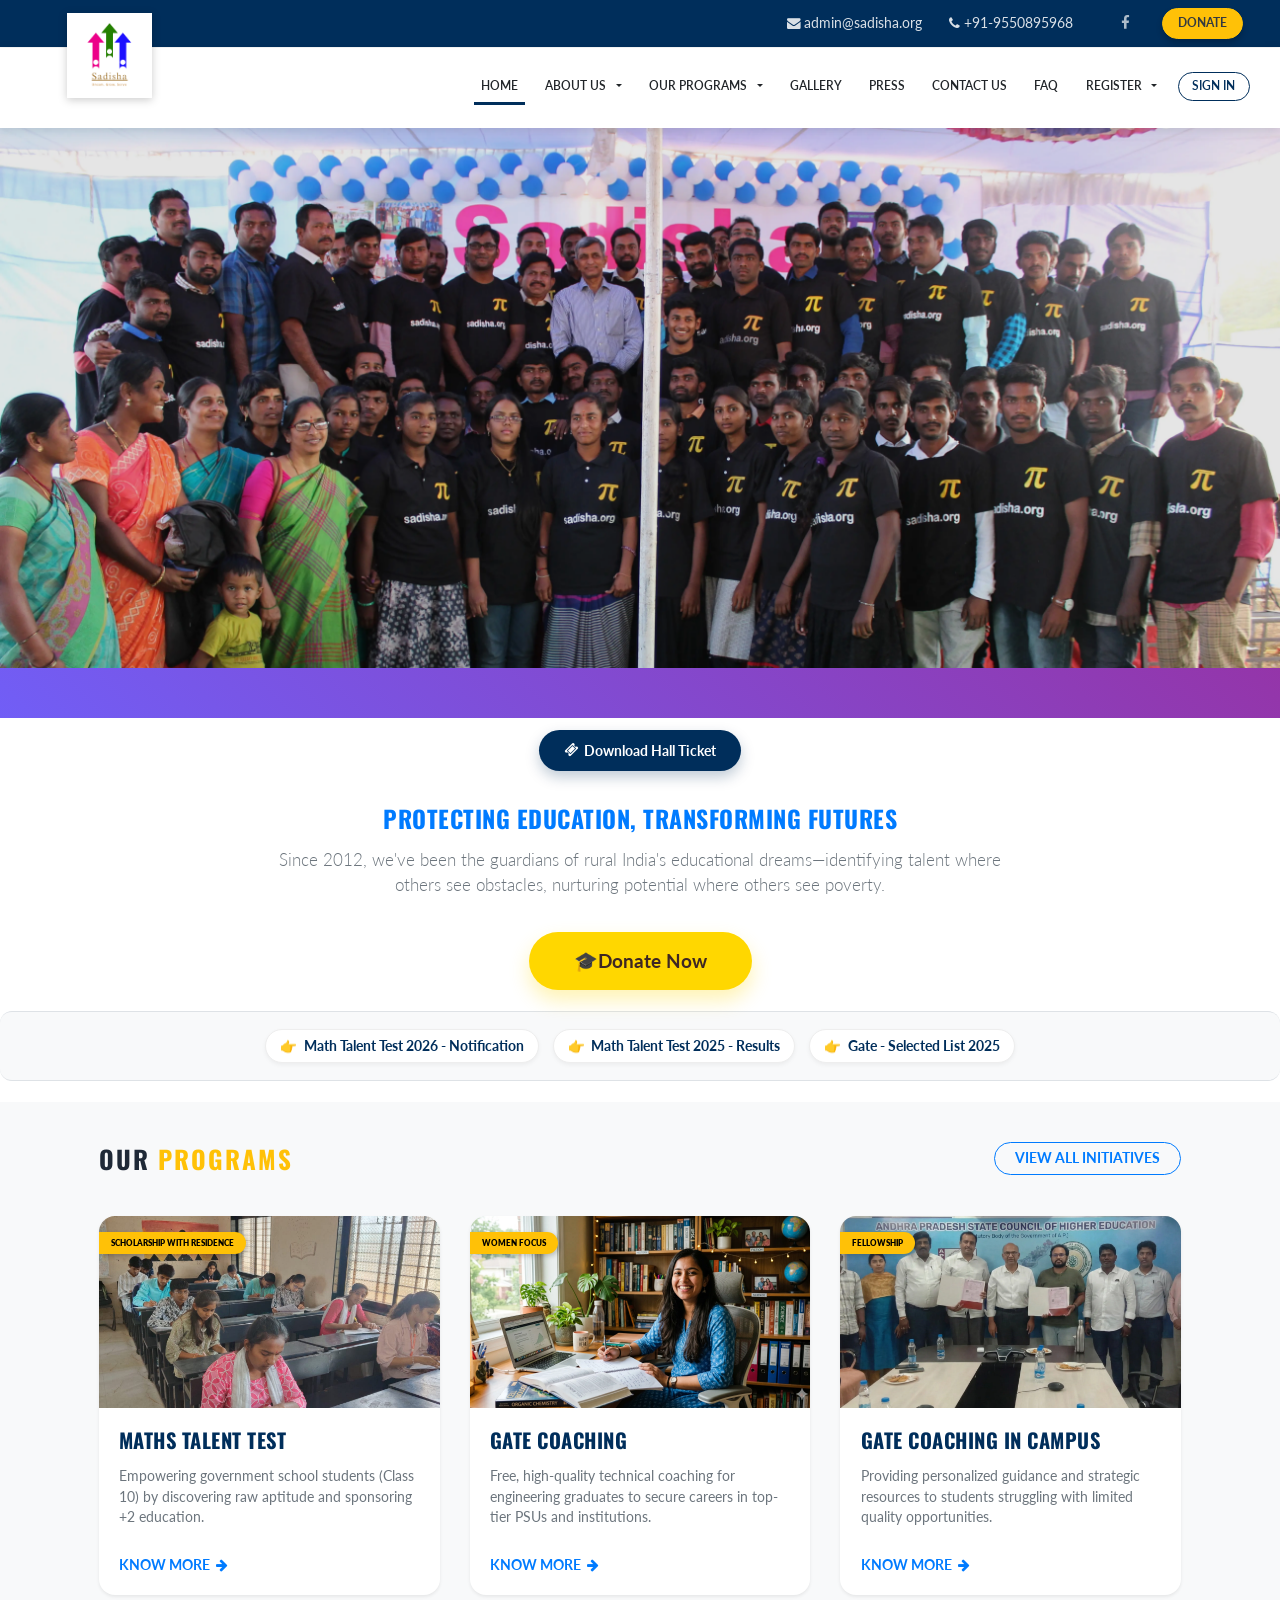
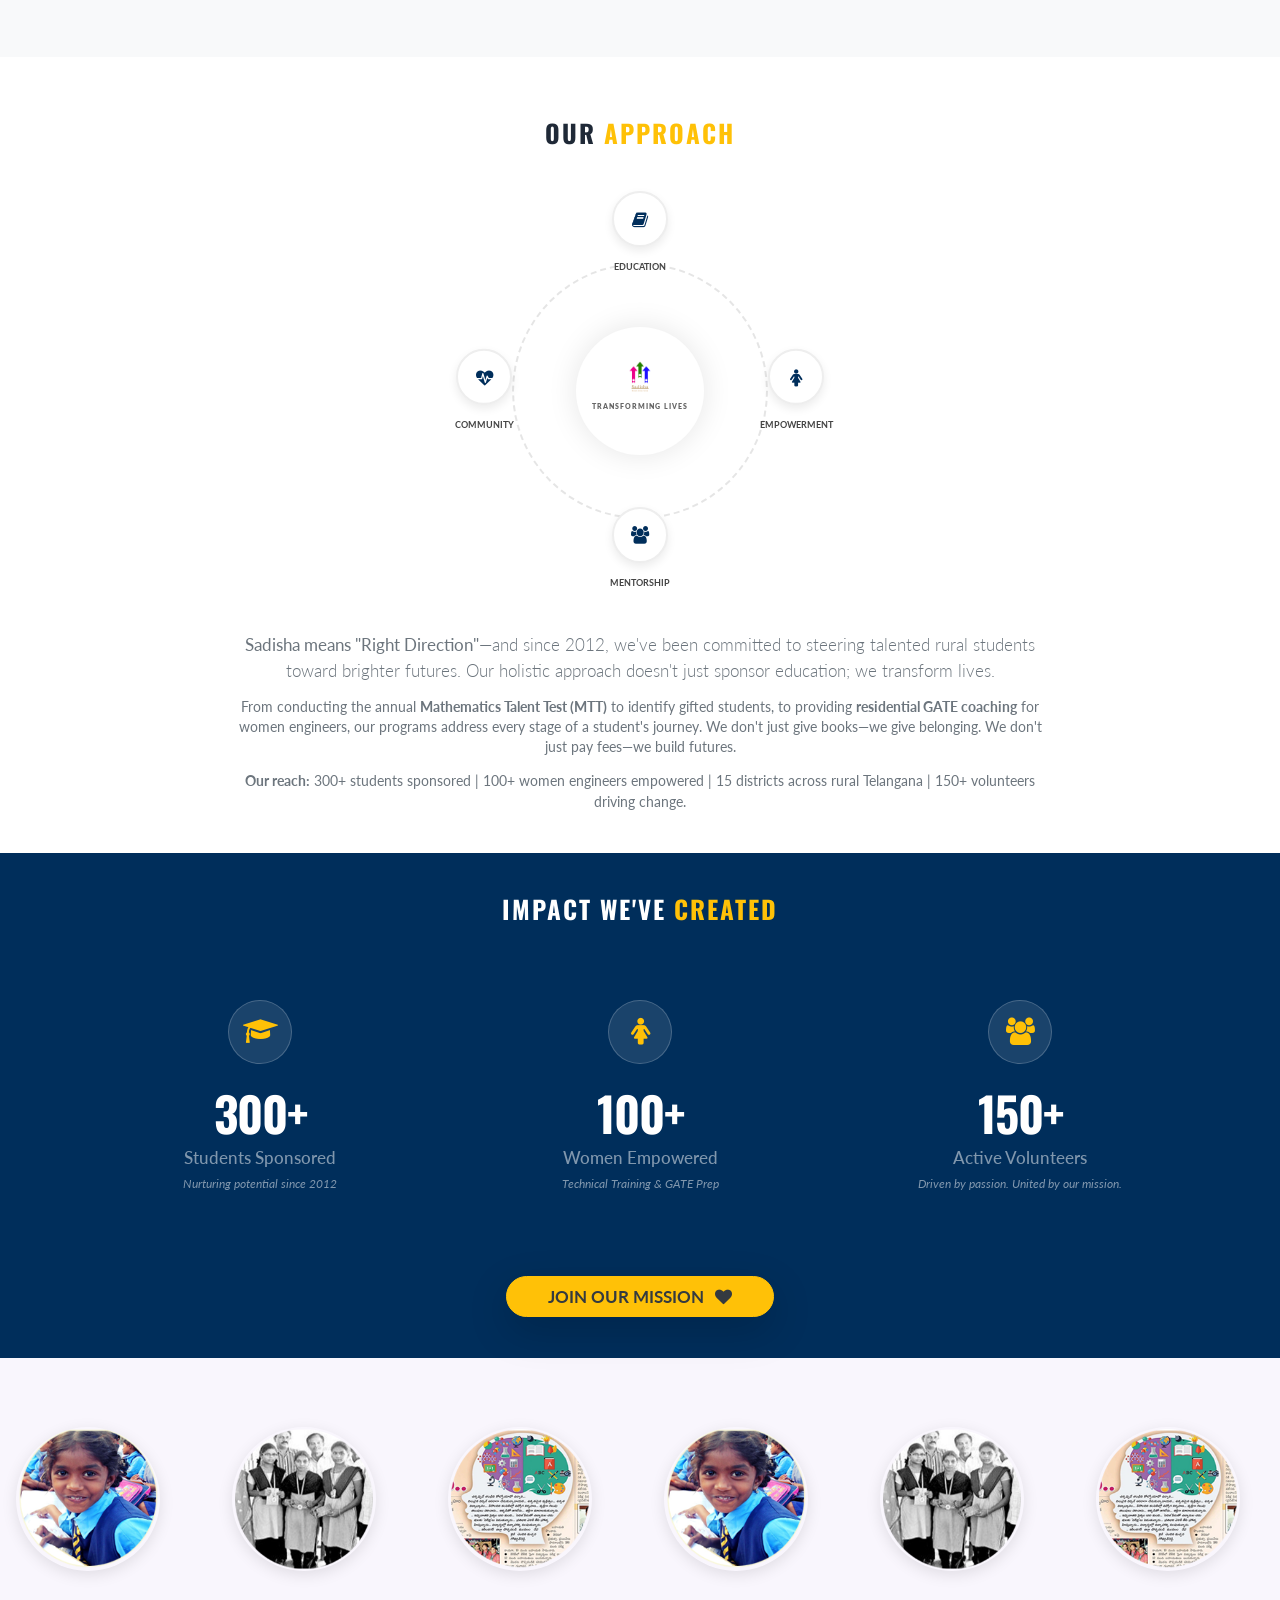
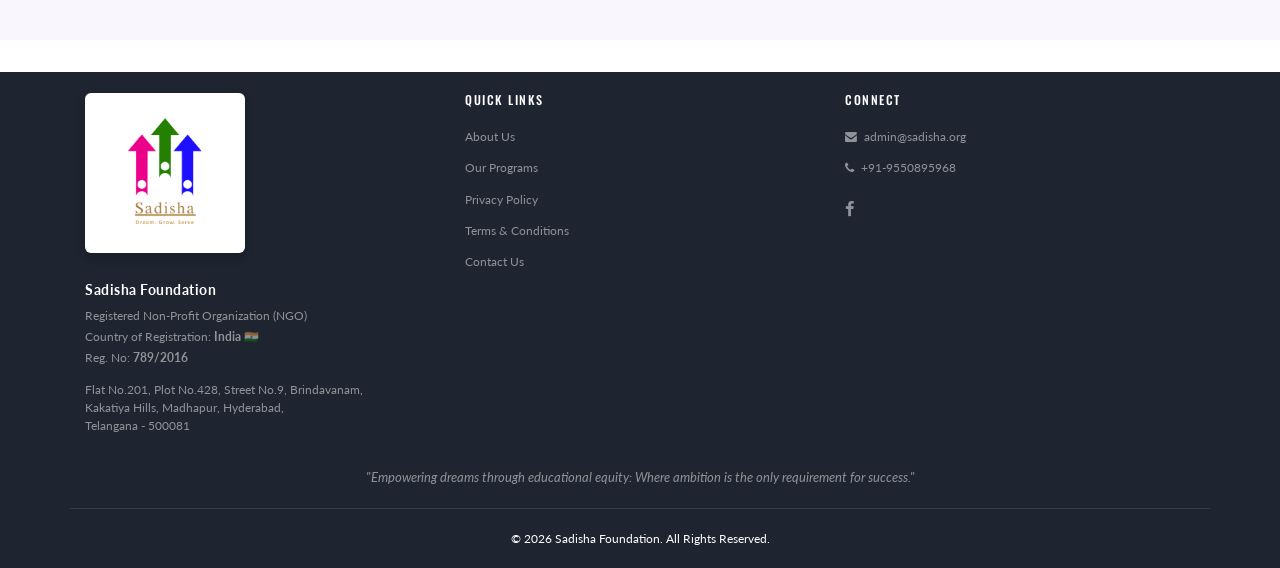
==== commit dafe048e: "Deploy from mtt-ui: 2026-11-12 02:26:05" ====
--- a/index.html
+++ b/index.html
@@ -44,6 +44,6 @@
 
 
   <noscript>Please enable JavaScript to continue using this application.</noscript>
-<script src="runtime-es2019.d7c3dd8976e8962c092b.js" type="module"></script><script src="runtime-es5.d7c3dd8976e8962c092b.js" nomodule defer></script><script src="polyfills-es5.01be13b5e27eb0985f33.js" nomodule defer></script><script src="polyfills-es2019.f650530498e9fe478a69.js" type="module"></script><script src="scripts.a70a96232d6a9f99d38d.js" defer></script><script src="main-es2019.9d0cd991b52a1b8a9202.js" type="module"></script><script src="main-es5.9d0cd991b52a1b8a9202.js" nomodule defer></script></body>
+<script src="runtime-es2019.f24884bda50c942dc4a0.js" type="module"></script><script src="runtime-es5.f24884bda50c942dc4a0.js" nomodule defer></script><script src="polyfills-es5.01be13b5e27eb0985f33.js" nomodule defer></script><script src="polyfills-es2019.f650530498e9fe478a69.js" type="module"></script><script src="scripts.a70a96232d6a9f99d38d.js" defer></script><script src="main-es2019.83f49ebb8632487ac7cf.js" type="module"></script><script src="main-es5.83f49ebb8632487ac7cf.js" nomodule defer></script></body>
 
 </html>
